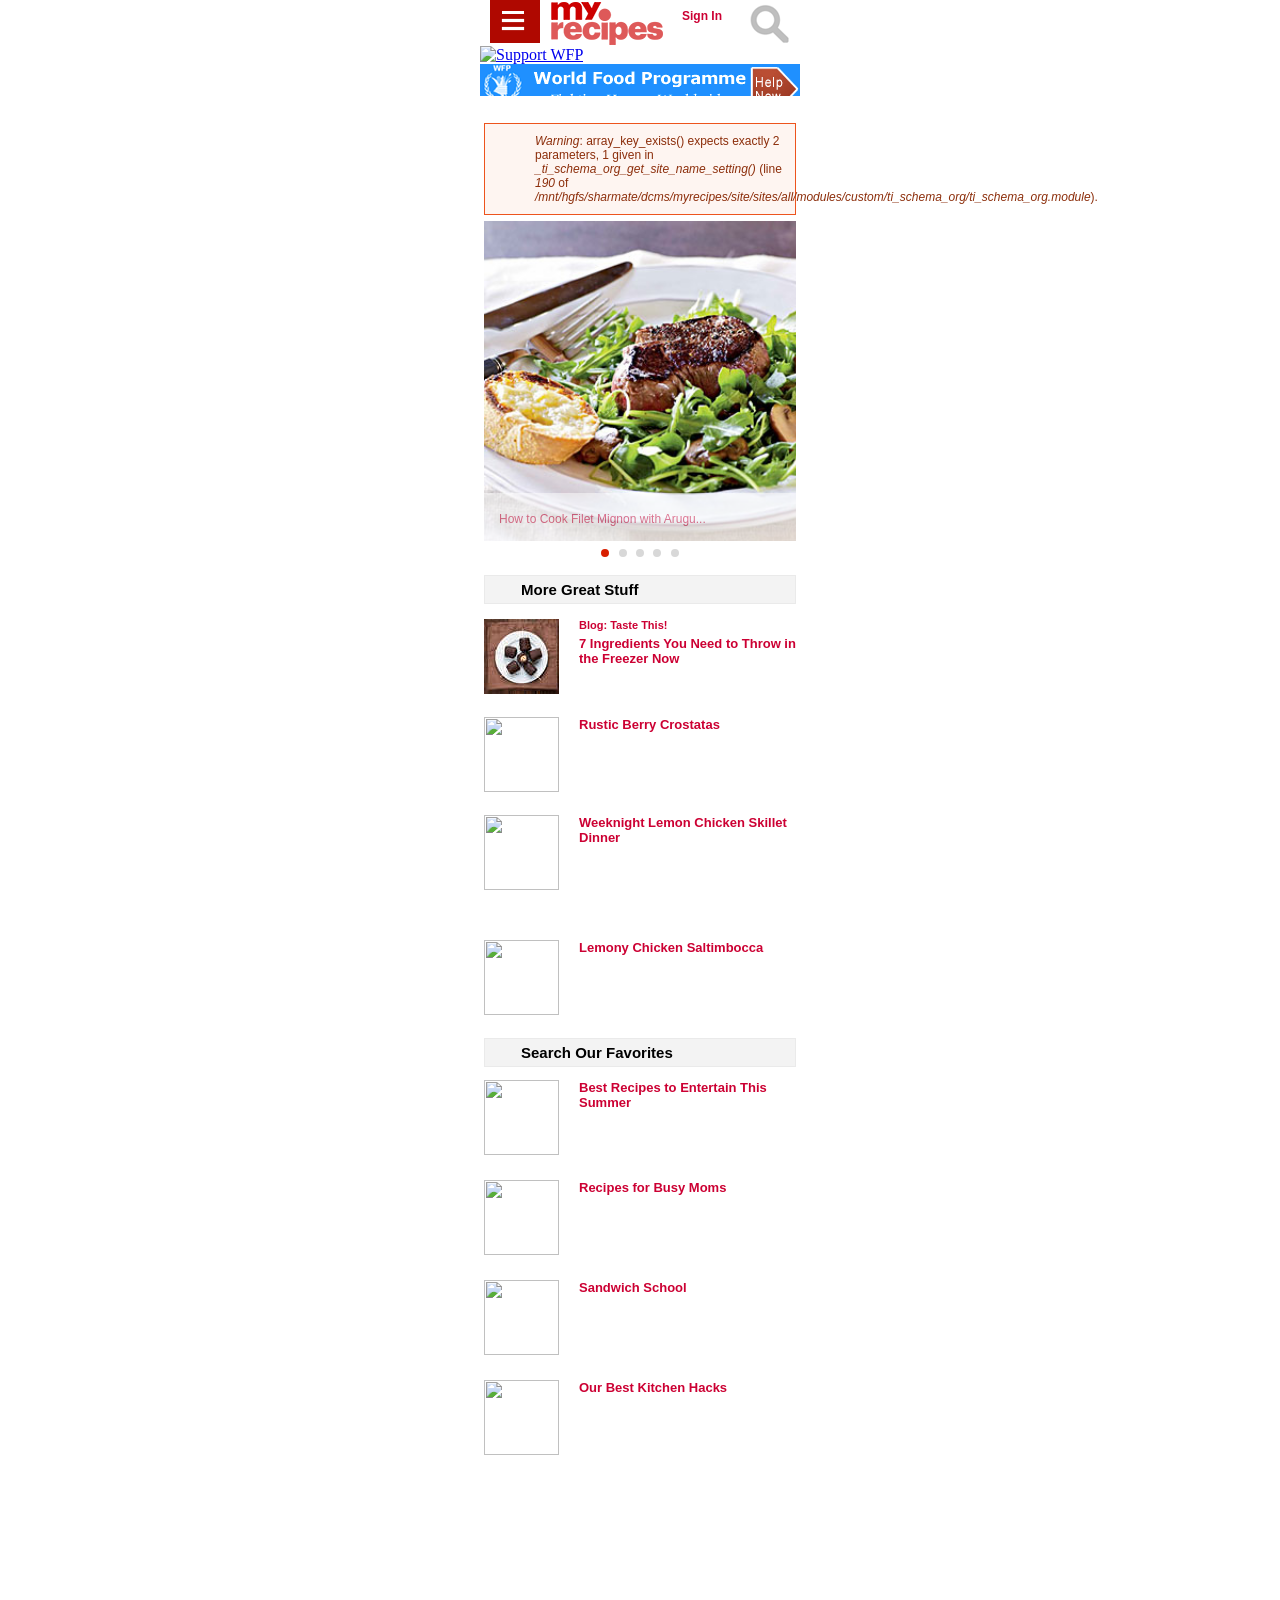
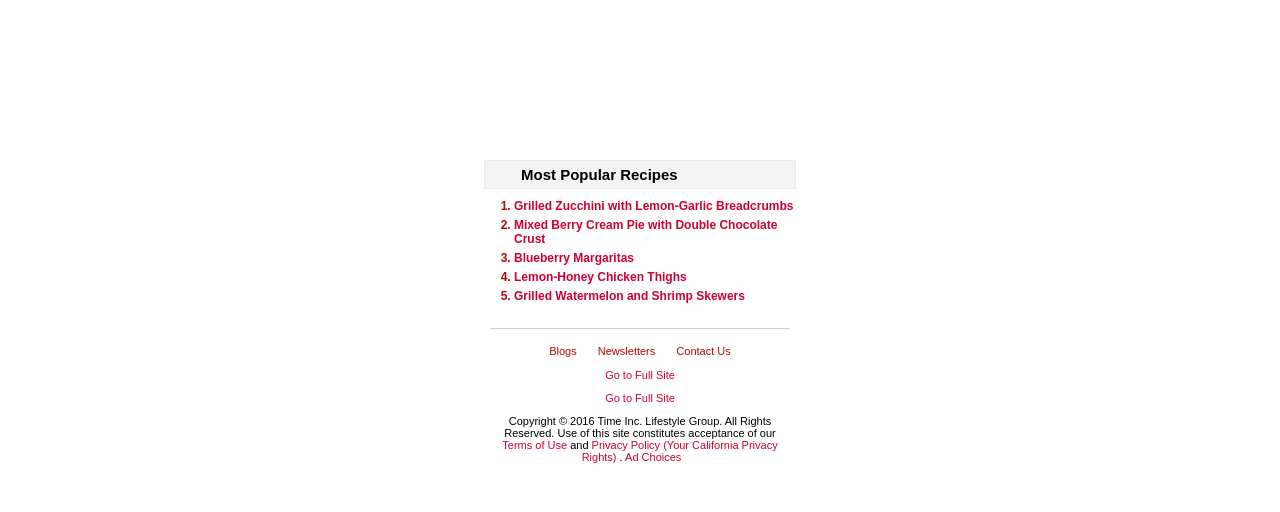
==== index.html @ ec37bfa7 "Index page" ====
<!DOCTYPE html>
<!-- saved from url=(0029)http://www.myrecipes.local/m/ -->
<html lang="en" dir="ltr" class="js"><!--html.tpl.php--><head><meta http-equiv="Content-Type" content="text/html; charset=UTF-8"><script src="./demo_files/quant.js" async="" type="text/javascript"></script><script type="text/javascript" async="" charset="utf-8" src="./demo_files/fbevents.js" id="utag_146"></script><script type="text/javascript" async="" src="./demo_files/init"></script><script src="./demo_files/osd.js"></script><script type="text/javascript" async="" charset="utf-8" src="http:" id="utag_133"></script><script type="text/javascript" async="" charset="utf-8" src="./demo_files/saved_resource" id="utag_122"></script><script type="text/javascript" src="./demo_files/esf.js" data-client-id="OjQZeNDJkPqTatX"></script><script type="text/javascript" async="" charset="utf-8" src="./demo_files/moatcontent.js" id="utag_98"></script><script type="text/javascript" async="" charset="utf-8" src="./demo_files/collect.js" id="utag_63"></script><script src="./demo_files/cygnus" type="text/javascript"></script><script type="text/javascript" async="" src="./demo_files/pql"></script>
  <!--[if IE]><meta http-equiv="X-UA-Compatible" content="IE=edge,chrome=1" />
<![endif]-->
<link rel="shortcut icon" href="http://www.myrecipes.local/m/sites/all/themes/myrecipes_mobile/favicon.ico" type="image/vnd.microsoft.icon">
<meta name="render_time" content="2016-09-23 02:50:11">
<meta name="viewport" content="width=device-width, initial-scale=1.0, maximum-scale=1.0, user-scalable=0">
<meta name="description" content="Easily find recipes for quick dinners, party foods, healthy recipes, and more. All from the experts at Cooking Light, Southern Living,...">
<meta name="twitter:title" content="MyRecipes.com - Recipes, Dinner Ideas and Menus">
<meta name="twitter:description" content="Easily find recipes for quick dinners, party foods, healthy recipes, and more. All from the experts at Cooking Light, Southern Living,.">
<link rel="canonical" href="http://www.myrecipes.local/">
<meta property="fb:app_id" content="182096525173207">
<meta property="og:site_name" content="MyRecipes.com">
<meta property="og:type" content="website">
<meta property="og:url" content="http://www.myrecipes.local/m/">
<meta property="og:title" content="| MyRecipes.com">
<meta property="og:image" content="http://www.myrecipes.local/m/sites/default/files/styles/420x420/public/image/recipes/ck/09/01/filet-mignon-ck-1867552-x.jpg?itok=XyZ7TH_G">
  <title>MyRecipes.com - Recipes, Dinner Ideas and Menus</title>
  <link type="text/css" rel="stylesheet" href="./demo_files/css__3sUS_HZPQJdQytZAQiUh9eRIk-bVfZ-bwQYyqrNRlx8__23m9trTWvOeRLgRx3INyjoNpA1BYdq6JXvZZlNHl-_A__ZyyPs73VqSNiWXzeN2A3ffos5Lk--BqvATJJX8FYBfg.css" media="all">
<link type="text/css" rel="stylesheet" href="./demo_files/css__xbwuIWf4J5LAe3mgJJsY7V8MF8fbkYPrxpSwHnV7fGQ__C2NGkj_HkIuf8OXlh2F1GA1nPypIOMevuzp6FwWYDLU__ZyyPs73VqSNiWXzeN2A3ffos5Lk--BqvATJJX8FYBfg.css" media="all">
<link type="text/css" rel="stylesheet" href="./demo_files/css__OS4GatDBpIzFeJhtFBQw9Ji9j1HAl56tehuJfoYpW9k__bDZRBqYQd0z1j1ilBp0VzG2SqGZi6lB7JwZs3fi1bPo__ZyyPs73VqSNiWXzeN2A3ffos5Lk--BqvATJJX8FYBfg.css" media="all">
<link type="text/css" rel="stylesheet" href="./demo_files/css__f8KwrNwsnI3mbl_iB7hOJ3wWu2c1U8De6rF-MrytBbM__AT51wQUKMRi8Oj-u-VWgSwhp1NYG3-m-kqNw6rVewS4__ZyyPs73VqSNiWXzeN2A3ffos5Lk--BqvATJJX8FYBfg.css" media="all">
  <script type="text/javascript" async="" src="./demo_files/c.js"></script><script type="text/javascript" async="" src="./demo_files/bid"></script><script src="./demo_files/utag.js" type="text/javascript" async=""></script><script async="" type="text/javascript" src="./demo_files/evidon.js"></script><script async="" src="./demo_files/beacon.js"></script><script async="" src="./demo_files/subsbk.js"></script><script async="" src="./demo_files/tii_bk-coretag.js"></script><script async="" type="text/javascript" src="./demo_files/gpt.js"></script><script type="text/javascript" src="./demo_files/gpt.js"></script><script type="text/javascript">
<!--//--><![CDATA[//><!--
var TGX_SITE_CONFIG = {gpt_sync_mode : "async", bluekai : false};
//--><!]]>
</script>
<script type="text/javascript" src="./demo_files/jquery.min.js"></script>
<script type="text/javascript" src="./demo_files/tia_tgx.js"></script>
<script type="text/javascript" src="./demo_files/jquery.once.js"></script>
<script type="text/javascript" src="./demo_files/drupal.js"></script>
<script type="text/javascript" async="async" src="./demo_files/sfp.js"></script>
<script type="text/javascript">
<!--//--><![CDATA[//><!--
var EDITORIAL_REAL_TIME_LOADING_ON  = false;
//--><!]]>
</script>
<script type="text/javascript">
<!--//--><![CDATA[//><!--
var _sf_startpt=(new Date()).getTime();
//--><!]]>
</script>
<script type="text/javascript" src="./demo_files/mobile.js"></script>
<script type="text/javascript" async="async" src="./demo_files/lazysizes.min.js"></script>
<script type="text/javascript">
<!--//--><![CDATA[//><!--
var adConfig = new TiiAdConfig("3475.mre_mob");adConfig.setCmSitename("cm.mre");adConfig.setRevSciTracking(true);var adzone = "home";
var adFactory = new TiiAdFactory(adConfig, "home");adFactory.setChannel("homepage");if (typeof isSearchCampaign == 'function') {
             if (isSearchCampaign()) {
               adConfig.setPopups(false);
             }
           }adFactory.setChannelPage();
//--><!]]>
</script><script type="text/javascript" async="" src="./demo_files/amzn_ads.js"></script><script type="text/javascript" async="" src="./demo_files/ls-myrecipes.js"></script>
<script type="text/javascript">
<!--//--><![CDATA[//><!--
jQuery.extend(Drupal.settings, {
    "basePath": "\/m\/",
    "pathPrefix": "",
    "ajaxPageState": {
        "theme": "myrecipes_mobile",
        "theme_token": "vBvnkAXTtthbxOhtTMjIFpZ2NEKJJ6RJkHRQwPYdkB8",
        "css": {
            "modules\/system\/system.base.css": 1,
            "modules\/system\/system.menus.css": 1,
            "modules\/system\/system.messages.css": 1,
            "modules\/system\/system.theme.css": 1,
            "sites\/all\/modules\/contrib\/ldap\/ldap_user\/ldap_user.css": 1,
            "sites\/all\/modules\/contrib\/date\/date_api\/date.css": 1,
            "sites\/all\/modules\/contrib\/date\/date_popup\/themes\/datepicker.1.7.css": 1,
            "modules\/field\/theme\/field.css": 1,
            "modules\/node\/node.css": 1,
            "sites\/all\/modules\/contrib\/picture\/picture_wysiwyg.css": 1,
            "modules\/search\/search.css": 1,
            "modules\/user\/user.css": 1,
            "sites\/all\/modules\/contrib\/views\/css\/views.css": 1,
            "sites\/all\/modules\/contrib\/ckeditor\/css\/ckeditor.css": 1,
            "sites\/all\/modules\/contrib\/colorbox\/styles\/default\/colorbox_style.css": 1,
            "sites\/all\/modules\/contrib\/ctools\/css\/ctools.css": 1,
            "sites\/all\/modules\/contrib\/ldap\/ldap_servers\/ldap_servers.admin.css": 1,
            "sites\/all\/modules\/contrib\/panels\/css\/panels.css": 1,
            "sites\/all\/modules\/contrib\/panels\/plugins\/layouts\/onecol\/onecol.css": 1,
            "sites\/all\/modules\/contrib\/purr_messages\/purrcss\/purr.css": 1,
            "sites\/all\/themes\/myrecipes_mobile\/css\/style.css": 1,
            "sites\/all\/themes\/myrecipes_mobile\/system.menus.css": 1,
            "sites\/all\/themes\/myrecipes_mobile\/system.theme.css": 1
        },
        "js": {
            "http:\/\/admin.brightcove.com\/js\/BrightcoveExperiences.js": 1,
            "sites\/all\/libraries\/colorbox\/jquery.colorbox-min.js": 1,
            "sites\/all\/modules\/contrib\/colorbox\/js\/colorbox.js": 1,
            "sites\/all\/modules\/contrib\/colorbox\/styles\/default\/colorbox_style.js": 1,
            "sites\/all\/modules\/contrib\/colorbox\/js\/colorbox_load.js": 1,
            "sites\/all\/modules\/contrib\/colorbox\/js\/colorbox_inline.js": 1,
            "sites\/all\/modules\/contrib\/panels\/js\/panels.js": 1,
            "sites\/all\/modules\/custom\/ti_lsg_mobile\/js\/mobile-detect.js": 1,
            "sites\/all\/modules\/custom\/layouts\/ti_lsg_mr_layouts_homepage\/js\/ti_lsg_mr_layouts_homepage.js": 1,
            "sites\/all\/themes\/myrecipes_mobile\/js\/swipeview.js": 1,
            "sites\/all\/modules\/custom\/external_integration_ti\/ti_udo\/js\/metadata.js": 1,
            "sites\/all\/modules\/custom\/ti_lsg_mr_social_tools\/js\/shared_count.js": 1,
            "sites\/all\/modules\/custom\/ti_lsg_mr_social_tools\/js\/onebot.js": 1,
            "sites\/all\/themes\/myrecipes_mobile\/js\/scripts.js": 1,
            "\/\/cdn.optimizely.com\/js\/116924810.js": 1,
            "sites\/all\/modules\/custom\/ti_lsg_mr_search\/js\/ti_lsg_mr_search.js": 1,
            "sites\/all\/modules\/custom\/ti_lsg_mr_ingredient_chef\/js\/ingredient-chef.js": 1,
            "sites\/all\/modules\/contrib\/picture\/picturefill2\/picturefill.min.js": 1,
            "sites\/all\/modules\/contrib\/picture\/picture.min.js": 1,
            "http:\/\/www.myrecipes.local\/m\/sites\/all\/modules\/custom\/ti_lsg_mr_sitecatalyst\/js\/ka-omniture.js": 1,
            "sites\/all\/modules\/contrib\/jquery_update\/replace\/jquery\/1.7\/jquery.min.js": 1,
            "\/\/tia.timeinc.net\/myrecipes\/tia_tgx.js ": 1,
            "misc\/jquery.once.js": 1,
            "misc\/drupal.js": 1,
            "\/\/native.sharethrough.com\/assets\/sfp.js": 1,
            "sites\/all\/themes\/myrecipes_mobile\/js\/mobile.js": 1,
            "sites\/all\/modules\/contrib\/picture\/lazysizes\/lazysizes.min.js": 1
        }
    },
    "colorbox": {
        "opacity": "0.85",
        "current": "{current} of {total}",
        "previous": "\u00ab Prev",
        "next": "Next \u00bb",
        "close": "Close",
        "maxWidth": "98%",
        "maxHeight": "98%",
        "fixed": true,
        "mobiledetect": true,
        "mobiledevicewidth": "480px"
    },
    "ti_lsg_mr_homepage": [
        {
            "field_hero_tout_desc": "\u003Cspan class=\u0022eyebrow\u0022\u003E\u003C\/span\u003E\n\u003Cspan class=\u0022headline\u0022\u003E\u003Ca href=\u0022\/m\/quick-and-easy\/dinner-tonight\/how-to-cook-filet-mignon-with-arugula-salad\u0022\u003EHow to Cook Filet Mignon with Arugu...\u003C\/a\u003E\u003C\/span\u003E\n",
            "field_hero_tout_image": "\u003Ca href=\u0022\/m\/quick-and-easy\/dinner-tonight\/how-to-cook-filet-mignon-with-arugula-salad\u0022\u003E\u003Cimg typeof=\u0022foaf:Image\u0022 itemprop=\u0022image\u0022 src=\u0022http:\/\/www.myrecipes.local\/m\/sites\/default\/files\/styles\/300x300\/public\/image\/recipes\/ck\/09\/01\/filet-mignon-ck-1867552-x.jpg?itok=X6ONloP7\u0022 width=\u0022300\u0022 height=\u0022300\u0022 \/\u003E\u003C\/a\u003E"
        },
        {
            "field_hero_tout_desc": "\u003Cspan class=\u0022eyebrow\u0022\u003E\u003C\/span\u003E\n\u003Cspan class=\u0022headline\u0022\u003E\u003Ca href=\u0022\/m\/course\/salad-recipes\/steak-salad-recipes\u0022\u003E35 Great Steak Salads\u003C\/a\u003E\u003C\/span\u003E\n",
            "field_hero_tout_image": "\u003Ca href=\u0022\/m\/course\/salad-recipes\/steak-salad-recipes\u0022\u003E\u003Cimg typeof=\u0022foaf:Image\u0022 itemprop=\u0022image\u0022 src=\u0022http:\/\/www.myrecipes.local\/m\/sites\/default\/files\/styles\/300x300\/public\/6045401_dtcoe8815.jpg?itok=VQAuIZ4c\u0022 width=\u0022300\u0022 height=\u0022300\u0022 alt=\u0022\u0022 \/\u003E\u003C\/a\u003E"
        },
        {
            "field_hero_tout_desc": "\u003Cspan class=\u0022eyebrow\u0022\u003E\u003C\/span\u003E\n\u003Cspan class=\u0022headline\u0022\u003E\u003Ca href=\u0022\/m\/summer-grilling\/sides\/grilled-veggies\u0022\u003EHearty Grilled Veggies\u003C\/a\u003E\u003C\/span\u003E\n",
            "field_hero_tout_image": "\u003Ca href=\u0022\/m\/summer-grilling\/sides\/grilled-veggies\u0022\u003E\u003Cimg typeof=\u0022foaf:Image\u0022 itemprop=\u0022image\u0022 src=\u0022http:\/\/www.myrecipes.local\/m\/sites\/default\/files\/styles\/300x300\/public\/image\/recipes\/ck\/12\/08\/miso-grilled-vegetables-mr-x.jpg?itok=zu-bmvtA\u0022 width=\u0022300\u0022 height=\u0022300\u0022 \/\u003E\u003C\/a\u003E"
        },
        {
            "field_hero_tout_desc": "\u003Cspan class=\u0022eyebrow\u0022\u003E\u003C\/span\u003E\n\u003Cspan class=\u0022headline\u0022\u003E\u003Ca href=\u0022\/m\/cooking-method\/grilled-recipes\/our-best-grilled-flank-steaks\u0022\u003EOur Best Grilled Flank Steaks...\u003C\/a\u003E\u003C\/span\u003E\n",
            "field_hero_tout_image": "\u003Ca href=\u0022\/m\/cooking-method\/grilled-recipes\/our-best-grilled-flank-steaks\u0022\u003E\u003Cimg typeof=\u0022foaf:Image\u0022 itemprop=\u0022image\u0022 src=\u0022http:\/\/www.myrecipes.local\/m\/sites\/default\/files\/styles\/300x300\/public\/image\/recipes\/ck\/11\/07\/spice-rubbed-flank-steak-fresh-salsa-ck-x.jpg?itok=onAfFBLU\u0022 width=\u0022300\u0022 height=\u0022300\u0022 \/\u003E\u003C\/a\u003E"
        },
        {
            "field_hero_tout_desc": "\u003Cspan class=\u0022eyebrow\u0022\u003E\u003C\/span\u003E\n\u003Cspan class=\u0022headline\u0022\u003E\u003Ca href=\u0022\/m\/course\/dessert-recipes\/crazy-gorgeous-strawberry-shortcake-recipes\u0022\u003ECrazy Gorgeous Strawberry Shortcake...\u003C\/a\u003E\u003C\/span\u003E\n",
            "field_hero_tout_image": "\u003Ca href=\u0022\/m\/course\/dessert-recipes\/crazy-gorgeous-strawberry-shortcake-recipes\u0022\u003E\u003Cimg typeof=\u0022foaf:Image\u0022 itemprop=\u0022image\u0022 src=\u0022http:\/\/www.myrecipes.local\/m\/sites\/default\/files\/styles\/300x300\/public\/image\/recipes\/su\/09\/05\/strawberrytcake-su-1891979-x.jpg?itok=RFpfmOJH\u0022 width=\u0022300\u0022 height=\u0022300\u0022 \/\u003E\u003C\/a\u003E"
        }
    ],
    "chartbeat": {
        "sections": "homepage"
    },
    "referral_tracking": {
        "globalreferrer": ""
    },
    "mobile_mrf_recipe_display_count": 10,
    "cozi_migration_enabled": 0
});
//--><!]]>
</script>
  <link type="text/css" rel="stylesheet" href="./demo_files/style.css" media="all">
  <link rel="manifest" href="http://www.myrecipes.local/manifest.json">
<script type="text/javascript" async="" src="./demo_files/ym.m4.js"></script><script src="./demo_files/pubads_impl_95.js" async=""></script><link rel="prefetch" href="http://tpc.googlesyndication.com/safeframe/1-0-4/html/container.html"><script type="text/javascript" src="./demo_files/rta.js" async=""></script><script type="text/javascript" async="" charset="utf-8" src="./demo_files/utag.123.js" id="utag_timeinc.myrecipes.com_123"></script><script type="text/javascript" async="" charset="utf-8" src="./demo_files/utag.63.js" id="utag_timeinc.myrecipes.com_63"></script><script type="text/javascript" async="" charset="utf-8" src="./demo_files/utag.57.js" id="utag_timeinc.myrecipes.com_57"></script><script type="text/javascript" async="" charset="utf-8" src="./demo_files/utag.98.js" id="utag_timeinc.myrecipes.com_98"></script><script type="text/javascript" async="" charset="utf-8" src="./demo_files/utag.108.js" id="utag_timeinc.myrecipes.com_108"></script><script type="text/javascript" async="" charset="utf-8" src="./demo_files/utag.122.js" id="utag_timeinc.myrecipes.com_122"></script><script type="text/javascript" async="" charset="utf-8" src="./demo_files/utag.133.js" id="utag_timeinc.myrecipes.com_133"></script><script type="text/javascript" async="" charset="utf-8" src="./demo_files/utag.144.js" id="utag_timeinc.myrecipes.com_144"></script><script type="text/javascript" async="" charset="utf-8" src="./demo_files/utag.146.js" id="utag_timeinc.myrecipes.com_146"></script><style>header{position:relative;width:312px}#bodyMainHeaderLogo{position:relative;top:2px;}#menu{position:relative;}#menu .menu,#menu2,#menu2.enabled{display:none!important;}#mobileNavicon{font-size:32px;text-rendering: geometricPrecision;background-color:#AF0800;color:#fff;padding:0 5px;}#mobileNavicon:hover{cursor:pointer;}#menu .menu,#menu2,#menu2.enabled{display:none!important;}#bodyMain #ad300x50{margin:0 auto 20px!important;}#bodyMain header .srch #searchbox{width:260px;}#menu .username{position:absolute;width:80px;right: -5px;z-index:10000;}#mobileNavicon,#bodyMain header .logo{display:inline-block;}#mobileNavicon{background-color:#af0800;color:#fff;font-size:32px;padding:18px 30px 25px 20px}#mobileNavicon:before{background:none repeat scroll 0 0 #fff;box-shadow:0 .25em 0 .1px #fff,0 .5em 0 .1px #fff;content:'';font-weight:bold;height:0.097em;left:12px;position:absolute;top:0.35em;width:.7em}#bodyMainHeaderLogo,#bodyMainHeaderLogo a{float:none;}#user_status .username,#user_status .signIn,#menu .signIn{display:none;}#bodyMainHeader .srch{margin-top:-25px;}#newMenuContainer{position:absolute;width:260px;z-index:1000;height:auto;top:55px;margin:0 auto;background-color:rgba(255, 255, 255, 0.95);}#newMenuContainer.hidden{display:none;}#newMenuItemsList{padding:5px;border:4px solid #f2f2f2;}#newMenuItemsList, #newMenuItemsList li{list-style-type:none;margin:0;padding:0}#newMenuItemsList li.newMenuItem{font-size:18px;font-weight:bold;border-top:1px solid #ccc;}#newMenuItemsList li.newMenuItem a{display:block;line-height:30px;padding:5px;color:#000;}#newMenuItemsList li.newMenuItem.myRecipeFile, #newMenuItemsList li.newMenuItem.shoppingList, #newMenuItemsList li.newMenuItem.writeReview, #newMenuItemsList li.newMenuItem.editZipStores, #newMenuItemsList li.newMenuItem.signOut{line-height:30px;padding:9px;}#newMenuItemsList li.newMenuItem:first-child{border-top:none;}#newMenuItemsList .newMenuItem.shadowElement.shoppingList{width:auto!important;}#newMenuItemsList li.newMenuItem:hover, #newMenuItemsList li.newMenuItem.selected{cursor:pointer;background-color:#999;color:#fff;}#newMenuItemsList li.newMenuItem.shadowElement.signOut{display:none;}#bodyMainHeader .arrow_box{position:absolute;width:275px;height:180px;background:#fff;border:1px solid #bbb;top:45px;z-index:1000;}#bodyMainHeader .arrow_box {position: absolute;background: #fff;border: 1px solid #bbb;}#bodyMainHeader .arrow_box:after, .arrow_box:before {bottom: 100%;left: 23px;border: solid transparent;content: ' ';height: 0;width: 0;position: absolute;pointer-events: none;}#bodyMainHeader  .arrow_box:after {border-color: rgba(255, 255, 255, 0);border-bottom-color: #fff;border-width: 15px;margin-left: -15px;}#bodyMainHeader  .arrow_box:before {border-color: rgba(187, 187, 187, 0);border-bottom-color: #bbb;border-width: 16px;margin-left: -16px;}#newMenuCookiedMessage{display:none;padding-top:25px;padding-left:20px;font-size:18px;}#newMenuCookiedMessage .header{margin-bottom:10px;font-weight:700;font-size:20px}#newMenuCookiedMessage .deck{margin-bottom:10px}#newMenuCookiedMessage .closeButton{display:block;width:120px;margin:20px auto 0;padding:10px;text-align:center;background-color:#d81f00;line-height:18px;color:#fff;text-transform:uppercase}#newMenuCookiedMessage .closeButton:hover{cursor:pointer}</style><style>#loginDialog{display:none;}#loginDialogBackground{position:fixed;display:none;background-color:black;width:100%;height:100%;left:0;top:0;opacity:0.6;z-index:9999;}#loginDialogBackground:hover{cursor:pointer;}#mrCoziSsoFailedCredsMsg{display:none;color: #cc0000;}#mrCoziSsoFormAjaxSpinner{display:none;width:128px;margin:0 auto;}#coziUserId{position: absolute;display:none;width: 80px;padding-left: 4px;top: 3px;right: 0;color: #af0800;z-index: 999999;}</style><style>#wmpBtns_COZI{clear: both;display: none;margin:0 0 30px 30px;text-align: center;}#wmpBtns_COZI a {display:block;width: 270px;background: none repeat scroll 0 0 #c00;border-radius: 5px;color: #fff;margin-bottom: 10px;padding: 3px 8px;text-decoration: none;text-transform: uppercase;}#wmpBtns_COZI .saving{background-color:#006400;}#wmpBtns_COZI .saved{background-color:#ccc;}#wmpBtns_COZI .saved:hover{cursor:default;}</style><style>#recipe_saveToShoppingListButton_mrCoziMobile {background-color:#ca1517;border-radius:5px;color:#fff;display:none;height:30px;line-height:30px;margin: 0 0 0 10px;text-align:center;width:50%;}#recipe_saveToShoppingListButton_mrCoziMobile:hover{cursor:pointer;}#recipe_saveToShoppingListButton_mrCoziMobile.saving{background-color:#006400;}#recipe_saveToShoppingListButton_mrCoziMobile.saved{background-color:#b8b8b8;}</style><script type="text/javascript" defer="" async="" src="./demo_files/initcb"></script><script type="text/javascript" async="" src="./demo_files/ortc-2.1.24.js"></script><script type="text/javascript" async="" src="./demo_files/swfobject.js"></script><script type="text/javascript" async="" src="./demo_files/blockadblock.js"></script><script type="text/javascript" async="" src="./demo_files/ws-4.4.37.js"></script></head>
<body class="html front not-logged-in no-sidebars page-homepage mobile-homepage" id="bodyMain">
  

<!-- THEME DEBUG -->
<!-- CALL: theme('metadata') -->
<!-- BEGIN OUTPUT from 'sites/all/modules/custom/external_integration_ti/ti_udo/templates/metadata.tpl.php' -->

<!-- Begin Metadata Object -->
  <script type="text/javascript">
    <!--//--><![CDATA[//><!--
    window.Ti = window.Ti || {};
    window.Ti.udo_metadata = {"channel":"myrecipes","site_theme":"v2","site_display_format":"mobile","page_name":"Home Page","site_section1":"home","template_type":"homepage"};
    window.Ti.udo_data_layer = ["article_teaser_type","author_name","author_type","available_app_ids","browse_refine_type","browse_refine_value","bundle_id","channel","click_id","content_access","content_id","content_package","content_package_id","content_package_section","country_code","currency_code","customer_country","customer_email","customer_first_name","customer_id","customer_state","customer_zip","display_date","event_name","food_convenience","food_cooking_method","food_courses","food_cuisine","food_dietary_considerations","food_excluded_ingredients","food_main_ingredients","food_season_occasion","franchise_name","franchise_year","franchise_list_view_type","franchise_pagination_value","franchise_sort_type","franchise_is_methodology","franchise_slide_number","friendly_url","grade_level","grocery_deals_category","grocery_deals_retailer","grocery_deals_search","grocery_deals_zip","has_continuous_service","has_donor","has_print_subscription","image_id","is_active_subscriber","is_agent_subscription","is_bill_me","is_giftee","is_renewable","health_journey","language_code","login_status","magazine_cover_title","magazine_feed","magazine_issue_date","markets","page_name","page_number","personality_name","primary_tag","publication_source","publish_date","rr_modules","search_keyword","search_results","secondary_renewal_offer","site_display_format","site_section1","site_section2","site_section3","site_section4","site_theme","slide_title","subscriber_expiration_date","subscriber_id","subscriber_type","subscription_status","tcm_conversion_microsite","tcm_conversion_page_flow","tag_keywords","tag_visibility","tcm_effort_key","tcm_form_error","tcm_keycode","tcm_newsletter_optin","tcm_mag_code","tcm_microsite","tcm_order_id","tcm_order_shipping_amount","tcm_order_subtotal","tcm_order_tax_amount","tcm_order_total","tcm_order_type","tcm_page_flow","tcm_payment_method","tcm_prefix","tcm_product_name","tcm_product_price","tcm_product_quantity","tcm_product_sku","tcm_product_sku_options","tcm_shipping_method","tcm_variation_id","team_name","template_type","ticker_symbol","tier_level","total_amount_due","treat_as_registered","user_actions","video_asset_id","video_franchise","video_name","video_player","video_player_type","video_segment","gallery_view","is_sponsored_page"];
    window.Ti.udo_map = [];
    //--><!]]>
  </script>
<!-- End Metadata Object -->

<!-- END OUTPUT from 'sites/all/modules/custom/external_integration_ti/ti_udo/templates/metadata.tpl.php' -->



<!-- THEME DEBUG -->
<!-- CALL: theme('tealium') -->
<!-- BEGIN OUTPUT from 'sites/all/modules/contrib/tealium/templates/tealium.tpl.php' -->
<!-- Begin Tealium Integration -->

  <script type="text/javascript">
    <!--//--><![CDATA[//><!--
    var utag_data = {"channel":"myrecipes","site_theme":"v2","site_display_format":"mobile","page_name":"Home Page","site_section1":"home","template_type":"homepage"};
    //--><!]]>
  </script>

  <script type="text/javascript">
    <!--//--><![CDATA[//><!--
    (function(a,b,c,d){
      a='//tags.tiqcdn.com/utag/timeinc/myrecipes.com/dev/utag.js';
      b=document;c='script';d=b.createElement(c);d.src=a;d.type='text/java'+c;d.async=true;
      a=b.getElementsByTagName(c)[0];a.parentNode.insertBefore(d,a);
    })();
    //--><!]]>
  </script>

  
<!-- End Tealium Integration -->

<!-- END OUTPUT from 'sites/all/modules/contrib/tealium/templates/tealium.tpl.php' -->

  <div class="skip-link">
    <a href="http://www.myrecipes.local/m/#main-content" class="element-invisible element-focusable">Skip to main content</a>
  </div>
  

<!-- THEME DEBUG -->
<!-- CALL: theme('page') -->
<!-- FILE NAME SUGGESTIONS:
   * page--front.tpl.php
   * page--homepage.tpl.php
   x page.tpl.php
-->
<!-- BEGIN OUTPUT from 'sites/all/themes/myrecipes_mobile/templates/page.tpl.php' -->
<!-- page.tpl.php -->
<div class="header-main-wrapper container-wrapper">
  <header class="header-main container" role="banner" id="bodyMainHeader">
    <div class="header-top" itemtype="http://schema.org/Organization"><a id="mobileNavicon"></a>
              <a class="branding__logo" href="http://www.myrecipes.local/m/" title="MyRecipes.com" itemprop="url" rel="home" id="logo">
          <div class="logo" id="bodyMainHeaderLogo">
            <img src="./demo_files/logo.png" alt="MyRecipes.com" itemprop="logo">
          </div>
          <span class="branding__title">MyRecipes.com</span>
        </a>
            

<!-- THEME DEBUG -->
<!-- CALL: theme('region') -->
<!-- FILE NAME SUGGESTIONS:
   * region--header.tpl.php
   x region.tpl.php
-->
<!-- BEGIN OUTPUT from 'modules/system/region.tpl.php' -->
  <div class="region region-header">
    

<!-- THEME DEBUG -->
<!-- CALL: theme('block') -->
<!-- FILE NAME SUGGESTIONS:
   * block--ti-lsg-mr-ads--mobile-320x50.tpl.php
   * block--ti-lsg-mr-ads--mobile-320x50.tpl.php
   * block--ti-lsg-mr-ads.tpl.php
   * block--header.tpl.php
   x block.tpl.php
-->
<!-- BEGIN OUTPUT from 'sites/all/themes/myrecipes_mobile/templates/block.tpl.php' -->

<aside id="block-ti-lsg-mr-ads-mobile-320x50" class="block-ti-lsg-mr-ads-mobile-320x50 block block-ti-lsg-mr-ads">
  <div class="block-inner">
              
    <div id="ad320x50"><script type="text/javascript">
 ad=adFactory.getMultiAd(new Array("300x50","320x50"));
 ad.setPosition("1");ad.write("ad320x50");
</script><div id="mre_1" data-google-query-id="CNDytfvypM8CFcSSjwod5GMJMw"><div id="google_ads_iframe_/8484/mre/home_0__container__" style="border: 0pt none;" ws-zone="312065.02"><iframe id="google_ads_iframe_/8484/mre/home_0" title="3rd party ad content" name="google_ads_iframe_/8484/mre/home_0" width="320" height="50" scrolling="no" marginwidth="0" marginheight="0" frameborder="0" src="javascript:&quot;&lt;html&gt;&lt;body style=&#39;background:transparent&#39;&gt;&lt;/body&gt;&lt;/html&gt;&quot;" style="border: 0px; vertical-align: bottom; height: 0px; width: 0px; display: none !important;" data-integralas-id="186c8eb2-27bf-6638-a11d-fbdbcb441341" class="ws-hidden" src="./demo_files/saved_resource.html"></iframe><iframe style="border-width: 0px; display: none; margin: 0px auto;" src="./demo_files/saved_resource(1).html" loaded="1"></iframe><div style="display: inline-block !important; margin: 0px auto; clear: both; position: relative; text-align: initial !important;" class="ws--slot ws--slot-1"><iframe style="border-width: 0px; margin: 0px auto; display: none; width: 0px; height: 0px;" scrolling="no" frameborder="no" src="./demo_files/saved_resource(2).html"></iframe><iframe style="border-width: 0px; margin: 0px auto; overflow: visible; width: 320px; height: 50px;" scrolling="no" frameborder="no" src="./demo_files/saved_resource(3).html"></iframe></div></div><iframe id="google_ads_iframe_/8484/mre/home_0__hidden__" title="" name="google_ads_iframe_/8484/mre/home_0__hidden__" width="0" height="0" scrolling="no" marginwidth="0" marginheight="0" frameborder="0" src="javascript:&quot;&lt;html&gt;&lt;body style=&#39;background:transparent&#39;&gt;&lt;/body&gt;&lt;/html&gt;&quot;" style="border: 0px; vertical-align: bottom; visibility: hidden; display: none;" src="./demo_files/saved_resource(4).html"></iframe></div><div id="mre_2" data-google-query-id="COb7ufvypM8CFQ0TjwodWJIOMw"><div id="google_ads_iframe_/8484/mre/home_1__container__" style="border: 0pt none;" ws-zone="312065.00"><iframe id="google_ads_iframe_/8484/mre/home_1" title="3rd party ad content" name="google_ads_iframe_/8484/mre/home_1" width="1" height="1" scrolling="no" marginwidth="0" marginheight="0" frameborder="0" src="javascript:&quot;&lt;html&gt;&lt;body style=&#39;background:transparent&#39;&gt;&lt;/body&gt;&lt;/html&gt;&quot;" style="border: 0px; vertical-align: bottom;" src="./demo_files/saved_resource(5).html"></iframe><iframe style="border-width: 0px; display: none; margin: 0px auto;" src="./demo_files/saved_resource(6).html" loaded="1"></iframe><div style="display:none;margin:0px auto;text-align:initial !important;clear:both;position:relative;" class="ws--slot ws--slot-1"><iframe style="border-width: 0px; margin: 0px auto; display: none; width: 0px; height: 0px;" scrolling="no" frameborder="no" src="./demo_files/saved_resource(7).html"></iframe></div></div><iframe id="google_ads_iframe_/8484/mre/home_1__hidden__" title="" name="google_ads_iframe_/8484/mre/home_1__hidden__" width="0" height="0" scrolling="no" marginwidth="0" marginheight="0" frameborder="0" src="javascript:&quot;&lt;html&gt;&lt;body style=&#39;background:transparent&#39;&gt;&lt;/body&gt;&lt;/html&gt;&quot;" style="border: 0px; vertical-align: bottom; visibility: hidden; display: none;" src="./demo_files/saved_resource(8).html"></iframe></div></div>  </div>
</aside>

<!-- END OUTPUT from 'sites/all/themes/myrecipes_mobile/templates/block.tpl.php' -->

  </div>

<!-- END OUTPUT from 'modules/system/region.tpl.php' -->

    </div>
    <div class="header-bottom">
            </div>
    <nav class="nav-main" role="navigation">
      

<!-- THEME DEBUG -->
<!-- CALL: theme('region') -->
<!-- FILE NAME SUGGESTIONS:
   * region--nav-main.tpl.php
   x region.tpl.php
-->
<!-- BEGIN OUTPUT from 'modules/system/region.tpl.php' -->
  <div class="region region-nav-main">
    

<!-- THEME DEBUG -->
<!-- CALL: theme('block') -->
<!-- FILE NAME SUGGESTIONS:
   * block--ti-lsg-mr-search--search-overlay.tpl.php
   * block--ti-lsg-mr-search--search-overlay.tpl.php
   * block--ti-lsg-mr-search.tpl.php
   * block--nav-main.tpl.php
   x block.tpl.php
-->
<!-- BEGIN OUTPUT from 'sites/all/themes/myrecipes_mobile/templates/block.tpl.php' -->

<aside id="block-ti-lsg-mr-search-search-overlay" class="block-ti-lsg-mr-search-search-overlay block block-ti-lsg-mr-search">
  <div class="block-inner">
              
    

<!-- THEME DEBUG -->
<!-- CALL: theme('search_overlay') -->
<!-- BEGIN OUTPUT from 'sites/all/modules/custom/ti_lsg_mr_search/templates/search-overlay.tpl.php' -->
<div class="search-icon">
   <img typeof="foaf:Image" src="./demo_files/icon-search.png" alt="Search" title="Search"></div>
<div id="site-searchbox-overlay" class="overlay-hidden">
  <div class="search-overlay-close"><img typeof="foaf:Image" src="./demo_files/search-close.png" alt="Close" title="Close"></div>
  <div class="sitewide-searchbox-form">
    <div class="search-form-overlay"><form action="http://www.myrecipes.local/m/" method="post" id="search-block-form" accept-charset="UTF-8"><div>

<!-- THEME DEBUG -->
<!-- CALL: theme('search_block_form') -->
<!-- BEGIN OUTPUT from 'modules/search/search-block-form.tpl.php' -->
<div class="container-inline">
      <h2 class="element-invisible">Search form</h2>
    <div class="form-item form-type-textfield form-item-search-block-form">
  <label class="element-invisible" for="edit-search-block-form--2">Search </label>
 <input title="Enter the terms you wish to search for." placeholder="Search 65,000+ recipes" id="edit-search-block-form" type="text" name="search_block_form" value="" size="15" maxlength="128" class="form-text">
</div>
<div class="form-actions form-wrapper" id="edit-actions"><input type="submit" id="edit-submit" name="op" value="Search" class="form-submit"></div><input type="hidden" name="form_build_id" value="form-HYWzAm16S_ml5dgdzT1FiT9c1LwQbEbrkM_YNBHhwWc">
<input type="hidden" name="form_id" value="search_block_form">
</div>

<!-- END OUTPUT from 'modules/search/search-block-form.tpl.php' -->

</div></form></div>
    <div class="search-links"><a href="http://www.myrecipes.local/m/nutrition-search" title="Nutrition Search">Nutrition Search</a></div>
    <div class="build-a-meal-overlay">
    <div class="head-title">

<!-- THEME DEBUG -->
<!-- CALL: theme('build_a_meal_headtitle') -->
<!-- BEGIN OUTPUT from 'sites/all/modules/custom/ti_lsg_mr_ingredient_chef/templates/build-a-meal-headtitle.tpl.php' -->
<div>
  <div class="ingredient-chef-graphic-text">
  <div class="ingredients-chef-header-graphic"><img typeof="foaf:Image" src="./demo_files/new_graphic.png" alt="Search" title="Search"></div>
  <div class="ingredients-chef-search-main-header">Build-A-Meal</div>
  </div>
  <div class="sub-main-head">(find recipes with ingredients you have on hand)</div>
  <div class="ingredients-chef-search-header">Start with your ingredients:</div>
</div>
<!-- END OUTPUT from 'sites/all/modules/custom/ti_lsg_mr_ingredient_chef/templates/build-a-meal-headtitle.tpl.php' -->

</div>
    <div class="build-a-meal-form">
      <div class="sponsor-logo" id="sponsor-logo"></div>
      <form id="ti_lsg_mr_ingredient_chef_form_overlay" action="http://www.myrecipes.local/m/" method="get" accept-charset="UTF-8"><div><div class="ingredients-fields-header"></div><div class="ingredients-fields-container"><div class="form-item form-type-textfield form-item-available-ingredient-00">
  <input placeholder="e.g. chicken" class="ingredients-input form-text hinted" id="edit-available-ingredient-10" type="text" name="available_ingredient_00" value="" size="25" maxlength="128" autocomplete="off">
</div>
<div class="plus form-wrapper" id="edit-plus1"></div><div class="form-item form-type-textfield form-item-available-ingredient-01">
  <input placeholder="e.g. rice" class="ingredients-input form-text hinted" id="edit-available-ingredient-11" type="text" name="available_ingredient_01" value="" size="25" maxlength="128" autocomplete="off">
</div>
<div class="plus form-wrapper" id="edit-plus2"></div><input class="ingredients-submit form-submit" type="submit" id="edit-submit--2" name="op" value="FIND RECIPES"></div><input type="hidden" name="form_build_id" value="form-QfGHSY_FYsbCocdHj7wrSnnOgi97HrpGqL10nmaTMEs">
<input type="hidden" name="form_id" value="ti_lsg_mr_ingredient_chef_form">
</div></form>    </div>
    </div>
  </div>
</div>

<!-- END OUTPUT from 'sites/all/modules/custom/ti_lsg_mr_search/templates/search-overlay.tpl.php' -->

  </div>
</aside>

<!-- END OUTPUT from 'sites/all/themes/myrecipes_mobile/templates/block.tpl.php' -->



<!-- THEME DEBUG -->
<!-- CALL: theme('block') -->
<!-- FILE NAME SUGGESTIONS:
   * block--ti-lsg-mr-core--mr-legacy-mobile-menu.tpl.php
   * block--ti-lsg-mr-core--mr-legacy-mobile-menu.tpl.php
   * block--ti-lsg-mr-core.tpl.php
   * block--nav-main.tpl.php
   x block.tpl.php
-->
<!-- BEGIN OUTPUT from 'sites/all/themes/myrecipes_mobile/templates/block.tpl.php' -->

<aside id="block-ti-lsg-mr-core-mr-legacy-mobile-menu" class="block-ti-lsg-mr-core-mr-legacy-mobile-menu block block-ti-lsg-mr-core">
  <div class="block-inner">
              
    

<!-- THEME DEBUG -->
<!-- CALL: theme('ti_lsg_mr_core_legacy_mobile_menu') -->
<!-- BEGIN OUTPUT from 'sites/all/modules/custom/ti_lsg_mr_core/templates/ti-lsg-mr-core-legacy-mobile-menu.tpl.php' -->
<div id="menu">
  <div class="menu"><a href="http://www.myrecipes.local/m/#">Menu</a><div class="subMenu">
      <div class="links"><a href="http://www.myrecipes.local/m/#">Shopping List</a><a href="http://www.myrecipes.local/m/#" id="myRecipeFileLink">My Recipe File</a><a href="http://www.myrecipes.local/m/#">Sign Out</a></div>
      <div class="share"><strong>Share</strong><a href="http://www.myrecipes.local/m/#" class="pinterest" target="_blank">Pinterest</a><a href="http://www.myrecipes.local/m/#" class="twitter" target="_blank">Twitter</a><a href="http://www.myrecipes.local/m/#" class="facebook" target="_blank">Facebook</a></div>
    <div class="callout"></div></div>
  </div>
  <div class="signIn"><a href="http://www.myrecipes.local/m/#">Sign In</a><div class="subMenu-signIn">
      <h4>Sign in to your MyRecipes account</h4>
      <p>Not a member yet? <a href="http://www.myrecipes.local/m/#">Join Now.</a></p>
      <form action="http://www.myrecipes.local/m/#" method="post" enctype="application/x-www-form-urlencoded">
        <ul>
          <li><label for="email">Email</label><input type="text" name="email" id="email" value=""></li>
          <li><label for="password">Password <span>(Must be at least 8 characters )</span></label><input type="password" name="password" id="password" value=""></li>
          <li class="forgotPassword"><a href="http://www.myrecipes.local/m/#">Forgot Password?</a></li>
          <li><input value="Sign In" type="submit"></li>
        </ul>
      </form>
      <h5>
        <div class="or"><span>or</span></div> Sign in using a social network
      </h5>
      <div style="background:pink; padding:20px;">Gigya widget with social buttons goes here</div>
    <div class="callout"></div></div>
  </div>
<div class="subOverlay"></div><div class="subOverlay2"></div><a href="http://www.myrecipes.local/m/my_recipe_file/" id="coziUserId" style="display: none;"><span class="greeting">Hi </span><span class="userName"></span></a><div id="user_status"><div class="signIn" style="display: block;"><a href="http://www.myrecipes.local/m/#" class="overlayToggleLink">Sign In</a></div><div id="loginDialog" class="subMenu-signIn"><h4>Sign in to your MyRecipes account</h4><p style="font-size:16px;">Not a member yet? <a class="joinNow" id="mrCoziMobileJoinNowLink" href="http://www.myrecipes.local/m/#" style="font-size:16px;">Join Now.</a></p><div class="errors"></div><div id="mrCoziSsoFailedCredsMsg" class="row"><p class="msg">Login failed. Please check your email address and password.</p></div><ul><li><label for="coziUsernameInput">Email</label><input type="text" name="coziUsernameInput" id="coziUsernameInput" value=""></li><li><label for="coziPasswordInput">Password <span>(Must be at least 8 characters)</span></label><input type="password" name="coziPasswordInput" id="coziPasswordInput" value=""></li><li class="forgotPassword"><a href="http://www.myrecipes.local/m/profile/forgot_password/">Forgot Password?</a></li><li><div id="mrCoziSsoFormAjaxSpinner"><img src="./demo_files/ajax-loader-horizontal-bars.gif"></div></li><li><input type="submit" value="Sign In" id="coziLogonButton"></li></ul><div class="callout"></div></div></div></div>
<nav id="menu2" class="enabled">
  <div class="links">
    <a href="http://www.myrecipes.com/m/recipe-finder/" onclick="omniCommunityTracker(&#39;ft-Recipes&#39;);" id="shadowElement_Recipes_ORIGINAL">Recipes</a>
    <a href="http://www.myrecipes.com/m/how-to/video/cooking-videos/" onclick="omniCommunityTracker(&#39;ft-Videos&#39;);" id="shadowElement_Videos_ORIGINAL">Videos</a>
    <a href="http://www.myrecipes.com/m/holidays/" onclick="omniCommunityTracker(&#39;ft-Seasonal&#39;);" id="shadowElement_Holidays_ORIGINAL">Holidays</a>
  </div>
</nav><!-- /#menu2 -->


<!-- END OUTPUT from 'sites/all/modules/custom/ti_lsg_mr_core/templates/ti-lsg-mr-core-legacy-mobile-menu.tpl.php' -->

  </div>
</aside>

<!-- END OUTPUT from 'sites/all/themes/myrecipes_mobile/templates/block.tpl.php' -->

  </div>

<!-- END OUTPUT from 'modules/system/region.tpl.php' -->

    </nav>
  <div id="newMenuContainer" class="hidden"><ul id="newMenuItemsList"><li id="shadowElement_Holidays" class="newMenuItem shadowElement"><a href="http://www.myrecipes.com/m/holidays/" onclick="omniCommunityTracker(&#39;ft-Seasonal&#39;);">Holidays</a></li><li id="shadowElement_Videos" class="newMenuItem shadowElement"><a href="http://www.myrecipes.com/m/how-to/video/cooking-videos/" onclick="omniCommunityTracker(&#39;ft-Videos&#39;);">Videos</a></li><li id="shadowElement_Recipes" class="newMenuItem shadowElement"><a href="http://www.myrecipes.com/m/recipe-finder/" onclick="omniCommunityTracker(&#39;ft-Recipes&#39;);">Recipes</a></li><li class="newMenuItem shadowElement myRecipeFile" id="myRecipeBoxMenuItem">My Recipe Box</li><li class="newMenuItem shadowElement shoppingList" id="shoppingListsMenuItem">Shopping List</li><li class="newMenuItem shadowElement OurMagazines"><a href="https://subscription.timeinc.com/storefront/link/1023793.html">Our Magazines</a></li><li class="newMenuItem shadowElement signOut" style="display: none;">Sign Out</li></ul></div></header>
</div>
<div class="page-wrapper container-wrapper  clearfix">
  <div class="page container">
            <div class="column-main" role="main">
                <div class="messages error">
<em class="placeholder">Warning</em>: array_key_exists() expects exactly 2 parameters, 1 given in <em class="placeholder">_ti_schema_org_get_site_name_setting()</em> (line <em class="placeholder">190</em> of <em class="placeholder">/mnt/hgfs/sharmate/dcms/myrecipes/site/sites/all/modules/custom/ti_schema_org/ti_schema_org.module</em>).</div>
      
            <div class="breadcrumb-wrapper container-wrapper">
        <div class="breadcrumb container">
          <div class="breadcrumb"><a href="http://www.myrecipes.local/m/quick-and-easy">Quick &amp; Easy</a> <a href="http://www.myrecipes.local/m/quick-and-easy/dinner-tonight">Dinner Tonight</a></div>        </div>
      </div>
      
      
      
      
      
      
      
      
      <article>
        <div id="main-content" class="main-content ">
        

<!-- THEME DEBUG -->
<!-- CALL: theme('region') -->
<!-- FILE NAME SUGGESTIONS:
   * region--content.tpl.php
   x region.tpl.php
-->
<!-- BEGIN OUTPUT from 'modules/system/region.tpl.php' -->
  <div class="region region-content">
    

<!-- THEME DEBUG -->
<!-- CALL: theme('block') -->
<!-- FILE NAME SUGGESTIONS:
   x block--system--main.tpl.php
   x block--system--main.tpl.php
   * block--system.tpl.php
   * block--content.tpl.php
   * block.tpl.php
-->
<!-- BEGIN OUTPUT from 'sites/all/themes/myrecipes_mobile/templates/block--system--main.tpl.php' -->

<div id="block-system-main" class="block-system-main block block-system">
  

<!-- THEME DEBUG -->
<!-- CALL: theme('panels_onecol') -->
<!-- BEGIN OUTPUT from 'sites/all/modules/contrib/panels/plugins/layouts/onecol/panels-onecol.tpl.php' -->
<div class="panel-display panel-1col clearfix">
  <div class="panel-panel panel-col">
    <div>

<!-- THEME DEBUG -->
<!-- CALL: theme('panels_pane') -->
<!-- FILE NAME SUGGESTIONS:
   * panels-pane--onecol--new-6e282d1f-e693-4aa6-8957-7f6b8267b0cb.tpl.php
   * panels-pane--block--ti-lsg-mr-homepage-homepage-mobile-feature-promo.tpl.php
   * panels-pane--block.tpl.php
   x panels-pane.tpl.php
-->
<!-- BEGIN OUTPUT from 'sites/all/modules/contrib/panels/templates/panels-pane.tpl.php' -->
<div class="panel-pane pane-block pane-ti-lsg-mr-homepage-homepage-mobile-feature-promo">
  
      
  
  <div class="pane-content">
    <div id="hero-slider"><div id="slides" style="overflow: hidden; position: relative;"><div id="swipeview-slider" style="position: relative; top: 0px; height: 100%; width: 100%; transform: translate(0px, 0px) translateZ(0px); transition-timing-function: ease-out; transition-duration: 0s;"><div id="swipeview-masterpage-0" data-page-index="4" data-upcoming-page-index="4" style="transform: translateZ(0px); position: absolute; top: 0px; height: 100%; width: 100%; left: -100%;"><div class="hero-tout-image-data"><div class="hero-tout-image"><a href="http://www.myrecipes.local/m/course/dessert-recipes/crazy-gorgeous-strawberry-shortcake-recipes"><img typeof="foaf:Image" itemprop="image" src="./demo_files/strawberrytcake-su-1891979-x.jpg" width="300" height="300"></a></div><div class="hero-tout-data"><span class="eyebrow"></span>
<span class="headline"><a href="http://www.myrecipes.local/m/course/dessert-recipes/crazy-gorgeous-strawberry-shortcake-recipes">Crazy Gorgeous Strawberry Shortcake...</a></span>
</div></div></div><div id="swipeview-masterpage-1" data-page-index="0" data-upcoming-page-index="0" class="swipeview-active" style="transform: translateZ(0px); position: absolute; top: 0px; height: 100%; width: 100%; left: 0%;"><div class="hero-tout-image-data"><div class="hero-tout-image"><a href="http://www.myrecipes.local/m/quick-and-easy/dinner-tonight/how-to-cook-filet-mignon-with-arugula-salad"><img typeof="foaf:Image" itemprop="image" src="./demo_files/filet-mignon-ck-1867552-x.jpg" width="300" height="300"></a></div><div class="hero-tout-data"><span class="eyebrow"></span>
<span class="headline"><a href="http://www.myrecipes.local/m/quick-and-easy/dinner-tonight/how-to-cook-filet-mignon-with-arugula-salad">How to Cook Filet Mignon with Arugu...</a></span>
</div></div></div><div id="swipeview-masterpage-2" data-page-index="1" data-upcoming-page-index="1" style="transform: translateZ(0px); position: absolute; top: 0px; height: 100%; width: 100%; left: 100%;"><div class="hero-tout-image-data"><div class="hero-tout-image"><a href="http://www.myrecipes.local/m/course/salad-recipes/steak-salad-recipes"><img typeof="foaf:Image" itemprop="image" src="./demo_files/6045401_dtcoe8815.jpg" width="300" height="300" alt=""></a></div><div class="hero-tout-data"><span class="eyebrow"></span>
<span class="headline"><a href="http://www.myrecipes.local/m/course/salad-recipes/steak-salad-recipes">35 Great Steak Salads</a></span>
</div></div></div></div></div><div class="item-list"><ul id="slides-navigation"><li class="first selected"><a href="http://www.myrecipes.local/m/%23"><span>0</span></a></li>
<li><a href="http://www.myrecipes.local/m/%23"><span>1</span></a></li>
<li><a href="http://www.myrecipes.local/m/%23"><span>2</span></a></li>
<li><a href="http://www.myrecipes.local/m/%23"><span>3</span></a></li>
<li class="last"><a href="http://www.myrecipes.local/m/%23"><span>4</span></a></li>
</ul></div></div>  </div>

  
  </div>

<!-- END OUTPUT from 'sites/all/modules/contrib/panels/templates/panels-pane.tpl.php' -->



<!-- THEME DEBUG -->
<!-- CALL: theme('panels_pane') -->
<!-- FILE NAME SUGGESTIONS:
   * panels-pane--onecol--field-blogs-header.tpl.php
   * panels-pane--onecol--new-06762dae-7dbb-4ffc-ad86-fef159e8edf4--field-blogs-header.tpl.php
   * panels-pane--onecol--new-06762dae-7dbb-4ffc-ad86-fef159e8edf4.tpl.php
   * panels-pane--entity-field--node:field-blogs-header.tpl.php
   * panels-pane--entity-field.tpl.php
   x panels-pane.tpl.php
-->
<!-- BEGIN OUTPUT from 'sites/all/modules/contrib/panels/templates/panels-pane.tpl.php' -->
<div class="panel-pane pane-entity-field pane-node-field-blogs-header">
  
      
  
  <div class="pane-content">
    

<!-- THEME DEBUG -->
<!-- CALL: theme('field') -->
<!-- FILE NAME SUGGESTIONS:
   * field--field-blogs-header--homepage.tpl.php
   * field--homepage.tpl.php
   * field--field-blogs-header.tpl.php
   * field--text-long.tpl.php
   x field--fences-div.tpl.php
   * field.tpl.php
-->
<!-- BEGIN OUTPUT from 'sites/all/modules/contrib/fences/templates/field--fences-div.tpl.php' -->

  <div class="field-blogs-header">
    <p>More Great Stuff</p>  </div>

<!-- END OUTPUT from 'sites/all/modules/contrib/fences/templates/field--fences-div.tpl.php' -->

  </div>

  
  </div>

<!-- END OUTPUT from 'sites/all/modules/contrib/panels/templates/panels-pane.tpl.php' -->



<!-- THEME DEBUG -->
<!-- CALL: theme('panels_pane') -->
<!-- FILE NAME SUGGESTIONS:
   * panels-pane--onecol--new-a3086ffc-1c36-4f96-b782-2a6e77f51a55.tpl.php
   * panels-pane--block--ti-lsg-mr-blog-tout-blog-tout-more-great-stuff.tpl.php
   * panels-pane--block.tpl.php
   x panels-pane.tpl.php
-->
<!-- BEGIN OUTPUT from 'sites/all/modules/contrib/panels/templates/panels-pane.tpl.php' -->
<div class="panel-pane pane-block pane-ti-lsg-mr-blog-tout-blog-tout-more-great-stuff">
  
      
  
  <div class="pane-content">
    

<!-- THEME DEBUG -->
<!-- CALL: theme('node') -->
<!-- FILE NAME SUGGESTIONS:
   x node--tout-default.tpl.php
   * node--blog-tout--tout-75x75.tpl.php
   * node--tout-75x75.tpl.php
   x node--tout-default.tpl.php
   * node--397839.tpl.php
   * node--blog-tout.tpl.php
   * node.tpl.php
-->
<!-- BEGIN OUTPUT from 'sites/all/themes/myrecipes_mobile/templates/node--tout-default.tpl.php' -->
<!-- node--tout-default.tpl.php -->
<aside class="node node-blog-tout node--blog_tout--tout_75x75 node--tout_75x75 node--tout" about="/m/node/397839" typeof="sioc:Item foaf:Document">
  <div class="content">

    
          <h4><p class="blog-tastethis">Blog: Taste This!</p><div class="tout-headline"><a href="http://youvegottotastethis.myrecipes.com/2016/08/06/7-ingredients-you-need-to-throw-in-the-freezer-now/" target="_blank" html="1">7 Ingredients You Need to Throw in the Freezer Now</a></div></h4>
            

<!-- THEME DEBUG -->
<!-- CALL: theme('field') -->
<!-- FILE NAME SUGGESTIONS:
   * field--field-image--blog-tout.tpl.php
   * field--blog-tout.tpl.php
   * field--field-image.tpl.php
   * field--image.tpl.php
   x field--fences-div.tpl.php
   * field.tpl.php
-->
<!-- BEGIN OUTPUT from 'sites/all/modules/contrib/fences/templates/field--fences-div.tpl.php' -->
  <h3 class="field-label">
    Blog Tout Image  </h3>

  <div class="field-image">
    <a href="http://youvegottotastethis.myrecipes.com/2016/08/06/7-ingredients-you-need-to-throw-in-the-freezer-now/" target="_blank"><img typeof="foaf:Image" src="./demo_files/gettyimages-5454389241.jpg" width="75" height="75" alt="7 Ingredients You Need to Throw in the Freezer Now"></a>  </div>

<!-- END OUTPUT from 'sites/all/modules/contrib/fences/templates/field--fences-div.tpl.php' -->


  </div>
</aside>

<!-- END OUTPUT from 'sites/all/themes/myrecipes_mobile/templates/node--tout-default.tpl.php' -->

  </div>

  
  </div>

<!-- END OUTPUT from 'sites/all/modules/contrib/panels/templates/panels-pane.tpl.php' -->



<!-- THEME DEBUG -->
<!-- CALL: theme('panels_pane') -->
<!-- FILE NAME SUGGESTIONS:
   * panels-pane--onecol--field-blog-touts.tpl.php
   * panels-pane--onecol--new-fcfb4de0-c322-4455-a2a8-00ff59904dfa--field-blog-touts.tpl.php
   * panels-pane--onecol--new-fcfb4de0-c322-4455-a2a8-00ff59904dfa.tpl.php
   * panels-pane--entity-field--node:field-blog-touts.tpl.php
   * panels-pane--entity-field.tpl.php
   x panels-pane.tpl.php
-->
<!-- BEGIN OUTPUT from 'sites/all/modules/contrib/panels/templates/panels-pane.tpl.php' -->
<div class="panel-pane pane-entity-field pane-node-field-blog-touts">
  
      
  
  <div class="pane-content">
    

<!-- THEME DEBUG -->
<!-- CALL: theme('field') -->
<!-- FILE NAME SUGGESTIONS:
   * field--field-blog-touts--homepage.tpl.php
   * field--homepage.tpl.php
   * field--field-blog-touts.tpl.php
   * field--entityreference.tpl.php
   * field--fences-div-multiple.tpl.php
   x field--fences-div.tpl.php
   * field.tpl.php
-->
<!-- BEGIN OUTPUT from 'sites/all/modules/contrib/fences/templates/field--fences-div.tpl.php' -->

  <div class="field-blog-touts">
    

<!-- THEME DEBUG -->
<!-- CALL: theme('node') -->
<!-- FILE NAME SUGGESTIONS:
   x node--tout-default.tpl.php
   * node--video--tout-75x75.tpl.php
   * node--tout-75x75.tpl.php
   x node--tout-default.tpl.php
   * node--396858.tpl.php
   * node--video.tpl.php
   * node.tpl.php
-->
<!-- BEGIN OUTPUT from 'sites/all/themes/myrecipes_mobile/templates/node--tout-default.tpl.php' -->
<!-- node--tout-default.tpl.php -->
<aside class="node node-video node--video--tout_75x75 node--tout_75x75 node--tout" about="/m/how-to/video/how-to-make-rustic-berry-crostatas" typeof="sioc:Item foaf:Document">
  <div class="content">

          <a href="http://www.myrecipes.local/m/how-to/video/how-to-make-rustic-berry-crostatas"><div class="tout-image">

<!-- THEME DEBUG -->
<!-- CALL: theme('field') -->
<!-- FILE NAME SUGGESTIONS:
   * field--field-tout-image--video.tpl.php
   * field--video.tpl.php
   * field--field-tout-image.tpl.php
   * field--entityreference.tpl.php
   x field--fences-div.tpl.php
   * field.tpl.php
-->
<!-- BEGIN OUTPUT from 'sites/all/modules/contrib/fences/templates/field--fences-div.tpl.php' -->

  <div class="field-tout-image">
    

<!-- THEME DEBUG -->
<!-- CALL: theme('node') -->
<!-- FILE NAME SUGGESTIONS:
   * node--image--image-thumb.tpl.php
   * node--image--image-thumb.tpl.php
   x node--image-default.tpl.php
   * node--26466.tpl.php
   * node--image.tpl.php
   * node.tpl.php
-->
<!-- BEGIN OUTPUT from 'sites/all/themes/myrecipes_mobile/templates/node--image-default.tpl.php' -->
<!-- node--image--default.tpl.php -->
<div class="tout-image-thumb">
    

<!-- THEME DEBUG -->
<!-- CALL: theme('field') -->
<!-- FILE NAME SUGGESTIONS:
   * field--field-image--image.tpl.php
   * field--image.tpl.php
   * field--field-image.tpl.php
   * field--image.tpl.php
   x field--fences-div.tpl.php
   * field.tpl.php
-->
<!-- BEGIN OUTPUT from 'sites/all/modules/contrib/fences/templates/field--fences-div.tpl.php' -->

  <div class="field-image">
    <picture>
<!--[if IE 9]><video style="display: none;"><![endif]-->
<source data-srcset="http://www.myrecipes.local/m/sites/default/files/styles/75x75/public/image/recipes/ct/05/07/berry-crostata-ct-1585407-x.jpg?itok=Q2DWU-SQ&amp;timestamp=1409790316 1x" media="(min-width : 550px)" srcset="http://www.myrecipes.local/m/sites/default/files/styles/75x75/public/image/recipes/ct/05/07/berry-crostata-ct-1585407-x.jpg?itok=Q2DWU-SQ&amp;timestamp=1409790316 1x">
<source data-srcset="http://www.myrecipes.local/m/sites/default/files/styles/75x75/public/image/recipes/ct/05/07/berry-crostata-ct-1585407-x.jpg?itok=Q2DWU-SQ&amp;timestamp=1409790316 1x" media="(min-width: 0px)" srcset="http://www.myrecipes.local/m/sites/default/files/styles/75x75/public/image/recipes/ct/05/07/berry-crostata-ct-1585407-x.jpg?itok=Q2DWU-SQ&amp;timestamp=1409790316 1x">
<source data-srcset="http://www.myrecipes.local/m/sites/default/files/styles/75x75/public/image/recipes/ct/05/07/berry-crostata-ct-1585407-x.jpg?itok=Q2DWU-SQ&amp;timestamp=1409790316 1x" media="(min-width: 750px)" srcset="http://www.myrecipes.local/m/sites/default/files/styles/75x75/public/image/recipes/ct/05/07/berry-crostata-ct-1585407-x.jpg?itok=Q2DWU-SQ&amp;timestamp=1409790316 1x">
<source data-srcset="http://www.myrecipes.local/m/sites/default/files/styles/75x75/public/image/recipes/ct/05/07/berry-crostata-ct-1585407-x.jpg?itok=Q2DWU-SQ&amp;timestamp=1409790316 1x" media="(min-width: 992px)" srcset="http://www.myrecipes.local/m/sites/default/files/styles/75x75/public/image/recipes/ct/05/07/berry-crostata-ct-1585407-x.jpg?itok=Q2DWU-SQ&amp;timestamp=1409790316 1x">
<!--[if IE 9]></video><![endif]-->
<img class=" lazyloaded" src="[data-uri]" alt="" title="">
</picture>  </div>

<!-- END OUTPUT from 'sites/all/modules/contrib/fences/templates/field--fences-div.tpl.php' -->

              </div>

<!-- END OUTPUT from 'sites/all/themes/myrecipes_mobile/templates/node--image-default.tpl.php' -->

  </div>

<!-- END OUTPUT from 'sites/all/modules/contrib/fences/templates/field--fences-div.tpl.php' -->

</div></a>
    
          <h4><a href="http://www.myrecipes.local/m/how-to/video/how-to-make-rustic-berry-crostatas"><div class="tout-headline">

<!-- THEME DEBUG -->
<!-- CALL: theme('field') -->
<!-- FILE NAME SUGGESTIONS:
   * field--field-tout-headline--video.tpl.php
   * field--video.tpl.php
   * field--field-tout-headline.tpl.php
   * field--text-long.tpl.php
   x field--fences-div.tpl.php
   * field.tpl.php
-->
<!-- BEGIN OUTPUT from 'sites/all/modules/contrib/fences/templates/field--fences-div.tpl.php' -->

  <div class="field-tout-headline">
    <p>Rustic Berry Crostatas</p>  </div>

<!-- END OUTPUT from 'sites/all/modules/contrib/fences/templates/field--fences-div.tpl.php' -->

</div></a></h4>
            <div class="tout-deck">

<!-- THEME DEBUG -->
<!-- CALL: theme('field') -->
<!-- FILE NAME SUGGESTIONS:
   * field--field-deck--video.tpl.php
   * field--video.tpl.php
   * field--field-deck.tpl.php
   * field--text-long.tpl.php
   x field--fences-div.tpl.php
   * field.tpl.php
-->
<!-- BEGIN OUTPUT from 'sites/all/modules/contrib/fences/templates/field--fences-div.tpl.php' -->

  <div class="field-deck">
    <p>Grandmother's fried pies inspired these individual tarts, filled with fresh, in-season summer berries. We use store-bought pie crust to save time, but guests will never know the difference.</p><strong class="teaserLink"><a href="http://www.myrecipes.local/m/how-to/video/how-to-make-rustic-berry-crostatas" title="How to Make Rustic Berry Crostatas" class="more-link">Watch it <img src="./demo_files/icon-video.gif" class="iconVideo" alt="video"> »</a></strong>  </div>

<!-- END OUTPUT from 'sites/all/modules/contrib/fences/templates/field--fences-div.tpl.php' -->

</div>
  </div>
</aside>

<!-- END OUTPUT from 'sites/all/themes/myrecipes_mobile/templates/node--tout-default.tpl.php' -->

  </div>
  <div class="field-blog-touts">
    

<!-- THEME DEBUG -->
<!-- CALL: theme('node') -->
<!-- FILE NAME SUGGESTIONS:
   x node--tout-default.tpl.php
   * node--video--tout-75x75.tpl.php
   * node--tout-75x75.tpl.php
   x node--tout-default.tpl.php
   * node--371813.tpl.php
   * node--video.tpl.php
   * node.tpl.php
-->
<!-- BEGIN OUTPUT from 'sites/all/themes/myrecipes_mobile/templates/node--tout-default.tpl.php' -->
<!-- node--tout-default.tpl.php -->
<aside class="node node-video node--video--tout_75x75 node--tout_75x75 node--tout" about="/m/quick-and-easy/dinner-tonight/weeknight-lemon-chicken-skillet-dinner" typeof="sioc:Item foaf:Document">
  <div class="content">

          <a href="http://www.myrecipes.local/m/quick-and-easy/dinner-tonight/weeknight-lemon-chicken-skillet-dinner"><div class="tout-image">

<!-- THEME DEBUG -->
<!-- CALL: theme('field') -->
<!-- FILE NAME SUGGESTIONS:
   * field--field-tout-image--video.tpl.php
   * field--video.tpl.php
   * field--field-tout-image.tpl.php
   * field--entityreference.tpl.php
   x field--fences-div.tpl.php
   * field.tpl.php
-->
<!-- BEGIN OUTPUT from 'sites/all/modules/contrib/fences/templates/field--fences-div.tpl.php' -->

  <div class="field-tout-image">
    

<!-- THEME DEBUG -->
<!-- CALL: theme('node') -->
<!-- FILE NAME SUGGESTIONS:
   * node--image--image-thumb.tpl.php
   * node--image--image-thumb.tpl.php
   x node--image-default.tpl.php
   * node--361529.tpl.php
   * node--image.tpl.php
   * node.tpl.php
-->
<!-- BEGIN OUTPUT from 'sites/all/themes/myrecipes_mobile/templates/node--image-default.tpl.php' -->
<!-- node--image--default.tpl.php -->
<div class="tout-image-thumb">
    

<!-- THEME DEBUG -->
<!-- CALL: theme('field') -->
<!-- FILE NAME SUGGESTIONS:
   * field--field-image--image.tpl.php
   * field--image.tpl.php
   * field--field-image.tpl.php
   * field--image.tpl.php
   x field--fences-div.tpl.php
   * field.tpl.php
-->
<!-- BEGIN OUTPUT from 'sites/all/modules/contrib/fences/templates/field--fences-div.tpl.php' -->

  <div class="field-image">
    <picture>
<!--[if IE 9]><video style="display: none;"><![endif]-->
<source data-srcset="http://www.myrecipes.local/m/sites/default/files/styles/75x75/public/weeknight-lemon-chicken-skillet-dinner-ck.jpg?itok=n0zFKTrD&amp;timestamp=1418336977 1x" media="(min-width : 550px)" srcset="http://www.myrecipes.local/m/sites/default/files/styles/75x75/public/weeknight-lemon-chicken-skillet-dinner-ck.jpg?itok=n0zFKTrD&amp;timestamp=1418336977 1x">
<source data-srcset="http://www.myrecipes.local/m/sites/default/files/styles/75x75/public/weeknight-lemon-chicken-skillet-dinner-ck.jpg?itok=n0zFKTrD&amp;timestamp=1418336977 1x" media="(min-width: 0px)" srcset="http://www.myrecipes.local/m/sites/default/files/styles/75x75/public/weeknight-lemon-chicken-skillet-dinner-ck.jpg?itok=n0zFKTrD&amp;timestamp=1418336977 1x">
<source data-srcset="http://www.myrecipes.local/m/sites/default/files/styles/75x75/public/weeknight-lemon-chicken-skillet-dinner-ck.jpg?itok=n0zFKTrD&amp;timestamp=1418336977 1x" media="(min-width: 750px)" srcset="http://www.myrecipes.local/m/sites/default/files/styles/75x75/public/weeknight-lemon-chicken-skillet-dinner-ck.jpg?itok=n0zFKTrD&amp;timestamp=1418336977 1x">
<source data-srcset="http://www.myrecipes.local/m/sites/default/files/styles/75x75/public/weeknight-lemon-chicken-skillet-dinner-ck.jpg?itok=n0zFKTrD&amp;timestamp=1418336977 1x" media="(min-width: 992px)" srcset="http://www.myrecipes.local/m/sites/default/files/styles/75x75/public/weeknight-lemon-chicken-skillet-dinner-ck.jpg?itok=n0zFKTrD&amp;timestamp=1418336977 1x">
<!--[if IE 9]></video><![endif]-->
<img class=" lazyloaded" src="[data-uri]" alt="" title="">
</picture>  </div>

<!-- END OUTPUT from 'sites/all/modules/contrib/fences/templates/field--fences-div.tpl.php' -->

              </div>

<!-- END OUTPUT from 'sites/all/themes/myrecipes_mobile/templates/node--image-default.tpl.php' -->

  </div>

<!-- END OUTPUT from 'sites/all/modules/contrib/fences/templates/field--fences-div.tpl.php' -->

</div></a>
    
          <h4><a href="http://www.myrecipes.local/m/quick-and-easy/dinner-tonight/weeknight-lemon-chicken-skillet-dinner"><div class="tout-headline">

<!-- THEME DEBUG -->
<!-- CALL: theme('field') -->
<!-- FILE NAME SUGGESTIONS:
   * field--field-tout-headline--video.tpl.php
   * field--video.tpl.php
   * field--field-tout-headline.tpl.php
   * field--text-long.tpl.php
   x field--fences-div.tpl.php
   * field.tpl.php
-->
<!-- BEGIN OUTPUT from 'sites/all/modules/contrib/fences/templates/field--fences-div.tpl.php' -->

  <div class="field-tout-headline">
    <p>Weeknight Lemon Chicken Skillet Dinner</p>  </div>

<!-- END OUTPUT from 'sites/all/modules/contrib/fences/templates/field--fences-div.tpl.php' -->

</div></a></h4>
            <div class="tout-deck">

<!-- THEME DEBUG -->
<!-- CALL: theme('field') -->
<!-- FILE NAME SUGGESTIONS:
   * field--field-tout-deck--video.tpl.php
   * field--video.tpl.php
   * field--field-tout-deck.tpl.php
   * field--text-long.tpl.php
   x field--fences-div.tpl.php
   * field.tpl.php
-->
<!-- BEGIN OUTPUT from 'sites/all/modules/contrib/fences/templates/field--fences-div.tpl.php' -->

  <div class="field-tout-deck">
    <p>Learn how to make this easy, 30-minute lemon chicken dinner that doubles as an impressive dinner-party dish or quick-cooking weeknight meal.</p><strong class="teaserLink"><a href="http://www.myrecipes.local/m/quick-and-easy/dinner-tonight/weeknight-lemon-chicken-skillet-dinner" title="How to Make Weeknight Lemon Chicken Skillet Dinner" class="more-link">Watch it <img src="./demo_files/icon-video.gif" class="iconVideo" alt="video"> »</a></strong>  </div>

<!-- END OUTPUT from 'sites/all/modules/contrib/fences/templates/field--fences-div.tpl.php' -->

</div>
  </div>
</aside>

<!-- END OUTPUT from 'sites/all/themes/myrecipes_mobile/templates/node--tout-default.tpl.php' -->

  </div>
  <div class="field-blog-touts">
    <div id="ad312x78"><script type="text/javascript">ad = adFactory.getMultiAd(new Array("312x78", "1x5"));ad.setParam("strnativekey", "59jr9emDQLJJnx6sYA8SAEvd");ad.write("ad312x78");</script><div id="mre_3" data-google-query-id="CMD-ufvypM8CFUWJjwodL0EGqA"><div id="google_ads_iframe_/8484/mre/home_2__container__" style="border: 0pt none;" ws-zone="312065.03"><iframe id="google_ads_iframe_/8484/mre/home_2" title="3rd party ad content" name="google_ads_iframe_/8484/mre/home_2" width="1" height="5" scrolling="no" marginwidth="0" marginheight="0" frameborder="0" src="javascript:&quot;&lt;html&gt;&lt;body style=&#39;background:transparent&#39;&gt;&lt;/body&gt;&lt;/html&gt;&quot;" style="border: 0px; vertical-align: bottom; height: 0px; width: 0px;" data-integralas-id="e7024904-e4ca-3ad3-5d3f-bd70b511988f" src="./demo_files/saved_resource(9).html"></iframe><iframe style="border-width: 0px; display: none; margin: 0px auto;" src="./demo_files/saved_resource(10).html" loaded="1"></iframe><div style="display:none;margin:0px auto;text-align:initial !important;clear:both;position:relative;" class="ws--slot ws--slot-1"><iframe style="border-width: 0px; margin: 0px auto; display: none; width: 0px; height: 0px;" scrolling="no" frameborder="no" src="./demo_files/saved_resource(11).html"></iframe></div></div><iframe id="google_ads_iframe_/8484/mre/home_2__hidden__" title="" name="google_ads_iframe_/8484/mre/home_2__hidden__" width="0" height="0" scrolling="no" marginwidth="0" marginheight="0" frameborder="0" src="javascript:&quot;&lt;html&gt;&lt;body style=&#39;background:transparent&#39;&gt;&lt;/body&gt;&lt;/html&gt;&quot;" style="border: 0px; vertical-align: bottom; visibility: hidden; display: none;" src="./demo_files/saved_resource(12).html"></iframe></div></div>

<!-- THEME DEBUG -->
<!-- CALL: theme('node') -->
<!-- FILE NAME SUGGESTIONS:
   x node--tout-default.tpl.php
   * node--video--tout-75x75.tpl.php
   * node--tout-75x75.tpl.php
   x node--tout-default.tpl.php
   * node--342468.tpl.php
   * node--video.tpl.php
   * node.tpl.php
-->
<!-- BEGIN OUTPUT from 'sites/all/themes/myrecipes_mobile/templates/node--tout-default.tpl.php' -->
<!-- node--tout-default.tpl.php -->
<aside class="node node-video node--video--tout_75x75 node--tout_75x75 node--tout" about="/m/how-to/video/how-to-make-lemony-chicken-saltimbocca" typeof="sioc:Item foaf:Document">
  <div class="content">

          <a href="http://www.myrecipes.local/m/how-to/video/how-to-make-lemony-chicken-saltimbocca"><div class="tout-image">

<!-- THEME DEBUG -->
<!-- CALL: theme('field') -->
<!-- FILE NAME SUGGESTIONS:
   * field--field-tout-image--video.tpl.php
   * field--video.tpl.php
   * field--field-tout-image.tpl.php
   * field--entityreference.tpl.php
   x field--fences-div.tpl.php
   * field.tpl.php
-->
<!-- BEGIN OUTPUT from 'sites/all/modules/contrib/fences/templates/field--fences-div.tpl.php' -->

  <div class="field-tout-image">
    

<!-- THEME DEBUG -->
<!-- CALL: theme('node') -->
<!-- FILE NAME SUGGESTIONS:
   * node--image--image-thumb.tpl.php
   * node--image--image-thumb.tpl.php
   x node--image-default.tpl.php
   * node--83727.tpl.php
   * node--image.tpl.php
   * node.tpl.php
-->
<!-- BEGIN OUTPUT from 'sites/all/themes/myrecipes_mobile/templates/node--image-default.tpl.php' -->
<!-- node--image--default.tpl.php -->
<div class="tout-image-thumb">
    

<!-- THEME DEBUG -->
<!-- CALL: theme('field') -->
<!-- FILE NAME SUGGESTIONS:
   * field--field-image--image.tpl.php
   * field--image.tpl.php
   * field--field-image.tpl.php
   * field--image.tpl.php
   x field--fences-div.tpl.php
   * field.tpl.php
-->
<!-- BEGIN OUTPUT from 'sites/all/modules/contrib/fences/templates/field--fences-div.tpl.php' -->

  <div class="field-image">
    <picture>
<!--[if IE 9]><video style="display: none;"><![endif]-->
<source data-srcset="http://www.myrecipes.local/m/sites/default/files/styles/75x75/public/lemony-chicken-saltimbocca-ck.jpg?itok=6MJYd3UO&amp;timestamp=1430431810 1x" media="(min-width : 550px)" srcset="http://www.myrecipes.local/m/sites/default/files/styles/75x75/public/lemony-chicken-saltimbocca-ck.jpg?itok=6MJYd3UO&amp;timestamp=1430431810 1x">
<source data-srcset="http://www.myrecipes.local/m/sites/default/files/styles/75x75/public/lemony-chicken-saltimbocca-ck.jpg?itok=6MJYd3UO&amp;timestamp=1430431810 1x" media="(min-width: 0px)" srcset="http://www.myrecipes.local/m/sites/default/files/styles/75x75/public/lemony-chicken-saltimbocca-ck.jpg?itok=6MJYd3UO&amp;timestamp=1430431810 1x">
<source data-srcset="http://www.myrecipes.local/m/sites/default/files/styles/75x75/public/lemony-chicken-saltimbocca-ck.jpg?itok=6MJYd3UO&amp;timestamp=1430431810 1x" media="(min-width: 750px)" srcset="http://www.myrecipes.local/m/sites/default/files/styles/75x75/public/lemony-chicken-saltimbocca-ck.jpg?itok=6MJYd3UO&amp;timestamp=1430431810 1x">
<source data-srcset="http://www.myrecipes.local/m/sites/default/files/styles/75x75/public/lemony-chicken-saltimbocca-ck.jpg?itok=6MJYd3UO&amp;timestamp=1430431810 1x" media="(min-width: 992px)" srcset="http://www.myrecipes.local/m/sites/default/files/styles/75x75/public/lemony-chicken-saltimbocca-ck.jpg?itok=6MJYd3UO&amp;timestamp=1430431810 1x">
<!--[if IE 9]></video><![endif]-->
<img class=" lazyloaded" src="[data-uri]" alt="" title="">
</picture>  </div>

<!-- END OUTPUT from 'sites/all/modules/contrib/fences/templates/field--fences-div.tpl.php' -->

              </div>

<!-- END OUTPUT from 'sites/all/themes/myrecipes_mobile/templates/node--image-default.tpl.php' -->

  </div>

<!-- END OUTPUT from 'sites/all/modules/contrib/fences/templates/field--fences-div.tpl.php' -->

</div></a>
    
          <h4><a href="http://www.myrecipes.local/m/how-to/video/how-to-make-lemony-chicken-saltimbocca"><div class="tout-headline">

<!-- THEME DEBUG -->
<!-- CALL: theme('field') -->
<!-- FILE NAME SUGGESTIONS:
   * field--field-tout-headline--video.tpl.php
   * field--video.tpl.php
   * field--field-tout-headline.tpl.php
   * field--text-long.tpl.php
   x field--fences-div.tpl.php
   * field.tpl.php
-->
<!-- BEGIN OUTPUT from 'sites/all/modules/contrib/fences/templates/field--fences-div.tpl.php' -->

  <div class="field-tout-headline">
    <p>Lemony Chicken Saltimbocca</p>  </div>

<!-- END OUTPUT from 'sites/all/modules/contrib/fences/templates/field--fences-div.tpl.php' -->

</div></a></h4>
            <div class="tout-deck">

<!-- THEME DEBUG -->
<!-- CALL: theme('field') -->
<!-- FILE NAME SUGGESTIONS:
   * field--field-deck--video.tpl.php
   * field--video.tpl.php
   * field--field-deck.tpl.php
   * field--text-long.tpl.php
   x field--fences-div.tpl.php
   * field.tpl.php
-->
<!-- BEGIN OUTPUT from 'sites/all/modules/contrib/fences/templates/field--fences-div.tpl.php' -->

  <div class="field-deck">
    <p>This easy Italian-inspired, company-worthy dish comes together in just 20 minutes.</p><strong class="teaserLink"><a href="http://www.myrecipes.local/m/how-to/video/how-to-make-lemony-chicken-saltimbocca" title="How to Make Lemony Chicken Saltimbocca" class="more-link">Watch it <img src="./demo_files/icon-video.gif" class="iconVideo" alt="video"> »</a></strong>  </div>

<!-- END OUTPUT from 'sites/all/modules/contrib/fences/templates/field--fences-div.tpl.php' -->

</div>
  </div>
</aside>

<!-- END OUTPUT from 'sites/all/themes/myrecipes_mobile/templates/node--tout-default.tpl.php' -->

  </div>

<!-- END OUTPUT from 'sites/all/modules/contrib/fences/templates/field--fences-div.tpl.php' -->

  </div>

  
  </div>

<!-- END OUTPUT from 'sites/all/modules/contrib/panels/templates/panels-pane.tpl.php' -->



<!-- THEME DEBUG -->
<!-- CALL: theme('panels_pane') -->
<!-- FILE NAME SUGGESTIONS:
   * panels-pane--onecol--new-0647a98e-885a-4c06-9b88-be0091ba0513.tpl.php
   * panels-pane--block--ti-lsg-mr-core-yieldmo-content.tpl.php
   * panels-pane--block.tpl.php
   x panels-pane.tpl.php
-->
<!-- BEGIN OUTPUT from 'sites/all/modules/contrib/panels/templates/panels-pane.tpl.php' -->
<div class="panel-pane pane-block pane-ti-lsg-mr-core-yieldmo-content">
  
      
  
  <div class="pane-content">
    <div id="ym_1094708117824191266" class="ym"></div><script type="text/javascript">(function(e,t){if(t._ym===void 0){t._ym="";var m=e.createElement("script");m.type="text/javascript",m.async=!0,m.src="//static.yieldmo.com/ym.m4.js",(e.getElementsByTagName("head")[0]||e.getElementsByTagName("body")[0]).appendChild(m)}else t._ym instanceof String||void 0===t._ym.chkPls||t._ym.chkPls()})(document,window);</script>  </div>

  
  </div>

<!-- END OUTPUT from 'sites/all/modules/contrib/panels/templates/panels-pane.tpl.php' -->



<!-- THEME DEBUG -->
<!-- CALL: theme('panels_pane') -->
<!-- FILE NAME SUGGESTIONS:
   * panels-pane--onecol--field-editorial-touts-header.tpl.php
   * panels-pane--onecol--new-3fa97963-7252-4810-912f-d27c3f46354d--field-editorial-touts-header.tpl.php
   * panels-pane--onecol--new-3fa97963-7252-4810-912f-d27c3f46354d.tpl.php
   * panels-pane--entity-field--node:field-editorial-touts-header.tpl.php
   * panels-pane--entity-field.tpl.php
   x panels-pane.tpl.php
-->
<!-- BEGIN OUTPUT from 'sites/all/modules/contrib/panels/templates/panels-pane.tpl.php' -->
<div class="panel-pane pane-entity-field pane-node-field-editorial-touts-header">
  
      
  
  <div class="pane-content">
    

<!-- THEME DEBUG -->
<!-- CALL: theme('field') -->
<!-- FILE NAME SUGGESTIONS:
   * field--field-editorial-touts-header--homepage.tpl.php
   * field--homepage.tpl.php
   * field--field-editorial-touts-header.tpl.php
   * field--text-long.tpl.php
   x field--fences-div.tpl.php
   * field.tpl.php
-->
<!-- BEGIN OUTPUT from 'sites/all/modules/contrib/fences/templates/field--fences-div.tpl.php' -->

  <div class="field-editorial-touts-header">
    <p>Search Our Favorites</p>  </div>

<!-- END OUTPUT from 'sites/all/modules/contrib/fences/templates/field--fences-div.tpl.php' -->

  </div>

  
  </div>

<!-- END OUTPUT from 'sites/all/modules/contrib/panels/templates/panels-pane.tpl.php' -->



<!-- THEME DEBUG -->
<!-- CALL: theme('panels_pane') -->
<!-- FILE NAME SUGGESTIONS:
   * panels-pane--onecol--field-editorial-touts.tpl.php
   * panels-pane--onecol--new-df95a1f7-9e0b-4479-b3a5-9d67b39d805e--field-editorial-touts.tpl.php
   * panels-pane--onecol--new-df95a1f7-9e0b-4479-b3a5-9d67b39d805e.tpl.php
   * panels-pane--entity-field--node:field-editorial-touts.tpl.php
   * panels-pane--entity-field.tpl.php
   x panels-pane.tpl.php
-->
<!-- BEGIN OUTPUT from 'sites/all/modules/contrib/panels/templates/panels-pane.tpl.php' -->
<div class="panel-pane pane-entity-field pane-node-field-editorial-touts">
  
      
  
  <div class="pane-content">
    

<!-- THEME DEBUG -->
<!-- CALL: theme('field') -->
<!-- FILE NAME SUGGESTIONS:
   * field--field-editorial-touts--homepage.tpl.php
   * field--homepage.tpl.php
   * field--field-editorial-touts.tpl.php
   * field--entityreference.tpl.php
   * field--fences-div-multiple.tpl.php
   x field--fences-div.tpl.php
   * field.tpl.php
-->
<!-- BEGIN OUTPUT from 'sites/all/modules/contrib/fences/templates/field--fences-div.tpl.php' -->

  <div class="field-editorial-touts">
    

<!-- THEME DEBUG -->
<!-- CALL: theme('node') -->
<!-- FILE NAME SUGGESTIONS:
   x node--tout-default.tpl.php
   * node--topic-page-child--tout-75x75.tpl.php
   * node--tout-75x75.tpl.php
   x node--tout-default.tpl.php
   * node--393036.tpl.php
   * node--topic-page-child.tpl.php
   * node.tpl.php
-->
<!-- BEGIN OUTPUT from 'sites/all/themes/myrecipes_mobile/templates/node--tout-default.tpl.php' -->
<!-- node--tout-default.tpl.php -->
<aside class="node node-topic-page-child node--topic_page_child--tout_75x75 node--tout_75x75 node--tout" about="/m/best-recipes-to-entertain-this-summer" typeof="sioc:Item foaf:Document">
  <div class="content">

          <a href="http://www.myrecipes.local/m/best-recipes-to-entertain-this-summer"><div class="tout-image">

<!-- THEME DEBUG -->
<!-- CALL: theme('field') -->
<!-- FILE NAME SUGGESTIONS:
   * field--field-tout-image--topic-page-child.tpl.php
   * field--topic-page-child.tpl.php
   * field--field-tout-image.tpl.php
   * field--entityreference.tpl.php
   x field--fences-div.tpl.php
   * field.tpl.php
-->
<!-- BEGIN OUTPUT from 'sites/all/modules/contrib/fences/templates/field--fences-div.tpl.php' -->

  <div class="field-tout-image">
    

<!-- THEME DEBUG -->
<!-- CALL: theme('node') -->
<!-- FILE NAME SUGGESTIONS:
   * node--image--image-thumb.tpl.php
   * node--image--image-thumb.tpl.php
   x node--image-default.tpl.php
   * node--387404.tpl.php
   * node--image.tpl.php
   * node.tpl.php
-->
<!-- BEGIN OUTPUT from 'sites/all/themes/myrecipes_mobile/templates/node--image-default.tpl.php' -->
<!-- node--image--default.tpl.php -->
<div class="tout-image-thumb">
    

<!-- THEME DEBUG -->
<!-- CALL: theme('field') -->
<!-- FILE NAME SUGGESTIONS:
   * field--field-image--image.tpl.php
   * field--image.tpl.php
   * field--field-image.tpl.php
   * field--image.tpl.php
   x field--fences-div.tpl.php
   * field.tpl.php
-->
<!-- BEGIN OUTPUT from 'sites/all/modules/contrib/fences/templates/field--fences-div.tpl.php' -->

  <div class="field-image">
    <picture>
<!--[if IE 9]><video style="display: none;"><![endif]-->
<source data-srcset="http://www.myrecipes.local/m/sites/default/files/styles/75x75/public/1606p135-tomato-salad-with-herbed-ricotta-and-balsamic-vinaigrette.jpg?itok=0h4eo29c&amp;timestamp=1461604535 1x" media="(min-width : 550px)" srcset="http://www.myrecipes.local/m/sites/default/files/styles/75x75/public/1606p135-tomato-salad-with-herbed-ricotta-and-balsamic-vinaigrette.jpg?itok=0h4eo29c&amp;timestamp=1461604535 1x">
<source data-srcset="http://www.myrecipes.local/m/sites/default/files/styles/75x75/public/1606p135-tomato-salad-with-herbed-ricotta-and-balsamic-vinaigrette.jpg?itok=0h4eo29c&amp;timestamp=1461604535 1x" media="(min-width: 0px)" srcset="http://www.myrecipes.local/m/sites/default/files/styles/75x75/public/1606p135-tomato-salad-with-herbed-ricotta-and-balsamic-vinaigrette.jpg?itok=0h4eo29c&amp;timestamp=1461604535 1x">
<source data-srcset="http://www.myrecipes.local/m/sites/default/files/styles/75x75/public/1606p135-tomato-salad-with-herbed-ricotta-and-balsamic-vinaigrette.jpg?itok=0h4eo29c&amp;timestamp=1461604535 1x" media="(min-width: 750px)" srcset="http://www.myrecipes.local/m/sites/default/files/styles/75x75/public/1606p135-tomato-salad-with-herbed-ricotta-and-balsamic-vinaigrette.jpg?itok=0h4eo29c&amp;timestamp=1461604535 1x">
<source data-srcset="http://www.myrecipes.local/m/sites/default/files/styles/75x75/public/1606p135-tomato-salad-with-herbed-ricotta-and-balsamic-vinaigrette.jpg?itok=0h4eo29c&amp;timestamp=1461604535 1x" media="(min-width: 992px)" srcset="http://www.myrecipes.local/m/sites/default/files/styles/75x75/public/1606p135-tomato-salad-with-herbed-ricotta-and-balsamic-vinaigrette.jpg?itok=0h4eo29c&amp;timestamp=1461604535 1x">
<!--[if IE 9]></video><![endif]-->
<img class=" lazyloaded" src="[data-uri]" alt="" title="">
</picture>  </div>

<!-- END OUTPUT from 'sites/all/modules/contrib/fences/templates/field--fences-div.tpl.php' -->

              </div>

<!-- END OUTPUT from 'sites/all/themes/myrecipes_mobile/templates/node--image-default.tpl.php' -->

  </div>

<!-- END OUTPUT from 'sites/all/modules/contrib/fences/templates/field--fences-div.tpl.php' -->

</div></a>
    
          <h4><a href="http://www.myrecipes.local/m/best-recipes-to-entertain-this-summer"><div class="tout-headline">

<!-- THEME DEBUG -->
<!-- CALL: theme('field') -->
<!-- FILE NAME SUGGESTIONS:
   * field--field-headline--topic-page-child.tpl.php
   * field--topic-page-child.tpl.php
   * field--field-headline.tpl.php
   * field--text-long.tpl.php
   x field--fences-div.tpl.php
   * field.tpl.php
-->
<!-- BEGIN OUTPUT from 'sites/all/modules/contrib/fences/templates/field--fences-div.tpl.php' -->

  <div class="field-headline">
    <p>Best Recipes to Entertain This Summer</p>  </div>

<!-- END OUTPUT from 'sites/all/modules/contrib/fences/templates/field--fences-div.tpl.php' -->

</div></a></h4>
            <div class="tout-deck">

<!-- THEME DEBUG -->
<!-- CALL: theme('field') -->
<!-- FILE NAME SUGGESTIONS:
   * field--field-deck--topic-page-child.tpl.php
   * field--topic-page-child.tpl.php
   * field--field-deck.tpl.php
   * field--text-long.tpl.php
   x field--fences-div.tpl.php
   * field.tpl.php
-->
<!-- BEGIN OUTPUT from 'sites/all/modules/contrib/fences/templates/field--fences-div.tpl.php' -->

  <div class="field-deck">
    <p>Take summer entertaining to the next level with these incredible dishes, drinks, and desserts that&nbsp;your guests are sure to&nbsp;swoon over. From creative&nbsp;salads that use seasonal ingredients, glasses of&nbsp;freshly-squeezed lemonade, or&nbsp;homemade popsicles, you can find just the recipe you're looking for to complete your summer spread.&nbsp;</p><strong class="teaserLink"><a href="http://www.myrecipes.local/m/best-recipes-to-entertain-this-summer" title="Best Recipes to Entertain This Summer" class="more-link">See All »</a></strong>  </div>

<!-- END OUTPUT from 'sites/all/modules/contrib/fences/templates/field--fences-div.tpl.php' -->

</div>
  </div>
</aside>

<!-- END OUTPUT from 'sites/all/themes/myrecipes_mobile/templates/node--tout-default.tpl.php' -->

  </div>
  <div class="field-editorial-touts">
    

<!-- THEME DEBUG -->
<!-- CALL: theme('node') -->
<!-- FILE NAME SUGGESTIONS:
   x node--tout-default.tpl.php
   * node--advertorial-page--tout-75x75.tpl.php
   * node--tout-75x75.tpl.php
   x node--tout-default.tpl.php
   * node--320442.tpl.php
   * node--advertorial-page.tpl.php
   * node.tpl.php
-->
<!-- BEGIN OUTPUT from 'sites/all/themes/myrecipes_mobile/templates/node--tout-default.tpl.php' -->
<!-- node--tout-default.tpl.php -->
<aside class="node node-advertorial-page node--advertorial_page--tout_75x75 node--tout_75x75 node--tout" about="/m/convenience/family-recipes/recipes-for-busy-moms" typeof="sioc:Item foaf:Document">
  <div class="content">

          <a href="http://www.myrecipes.local/m/convenience/family-recipes/recipes-for-busy-moms"><div class="tout-image">

<!-- THEME DEBUG -->
<!-- CALL: theme('field') -->
<!-- FILE NAME SUGGESTIONS:
   * field--field-tout-image--advertorial-page.tpl.php
   * field--advertorial-page.tpl.php
   * field--field-tout-image.tpl.php
   * field--entityreference.tpl.php
   x field--fences-div.tpl.php
   * field.tpl.php
-->
<!-- BEGIN OUTPUT from 'sites/all/modules/contrib/fences/templates/field--fences-div.tpl.php' -->

  <div class="field-tout-image">
    

<!-- THEME DEBUG -->
<!-- CALL: theme('node') -->
<!-- FILE NAME SUGGESTIONS:
   * node--image--image-thumb.tpl.php
   * node--image--image-thumb.tpl.php
   x node--image-default.tpl.php
   * node--102108.tpl.php
   * node--image.tpl.php
   * node.tpl.php
-->
<!-- BEGIN OUTPUT from 'sites/all/themes/myrecipes_mobile/templates/node--image-default.tpl.php' -->
<!-- node--image--default.tpl.php -->
<div class="tout-image-thumb">
    

<!-- THEME DEBUG -->
<!-- CALL: theme('field') -->
<!-- FILE NAME SUGGESTIONS:
   * field--field-image--image.tpl.php
   * field--image.tpl.php
   * field--field-image.tpl.php
   * field--image.tpl.php
   x field--fences-div.tpl.php
   * field.tpl.php
-->
<!-- BEGIN OUTPUT from 'sites/all/modules/contrib/fences/templates/field--fences-div.tpl.php' -->

  <div class="field-image">
    <picture>
<!--[if IE 9]><video style="display: none;"><![endif]-->
<source data-srcset="http://www.myrecipes.local/m/sites/default/files/styles/75x75/public/image/recipes/su/13/03/enchiladas-suizas-su-x.jpg?itok=90k9JsLV&amp;timestamp=1409790316 1x" media="(min-width : 550px)" srcset="http://www.myrecipes.local/m/sites/default/files/styles/75x75/public/image/recipes/su/13/03/enchiladas-suizas-su-x.jpg?itok=90k9JsLV&amp;timestamp=1409790316 1x">
<source data-srcset="http://www.myrecipes.local/m/sites/default/files/styles/75x75/public/image/recipes/su/13/03/enchiladas-suizas-su-x.jpg?itok=90k9JsLV&amp;timestamp=1409790316 1x" media="(min-width: 0px)" srcset="http://www.myrecipes.local/m/sites/default/files/styles/75x75/public/image/recipes/su/13/03/enchiladas-suizas-su-x.jpg?itok=90k9JsLV&amp;timestamp=1409790316 1x">
<source data-srcset="http://www.myrecipes.local/m/sites/default/files/styles/75x75/public/image/recipes/su/13/03/enchiladas-suizas-su-x.jpg?itok=90k9JsLV&amp;timestamp=1409790316 1x" media="(min-width: 750px)" srcset="http://www.myrecipes.local/m/sites/default/files/styles/75x75/public/image/recipes/su/13/03/enchiladas-suizas-su-x.jpg?itok=90k9JsLV&amp;timestamp=1409790316 1x">
<source data-srcset="http://www.myrecipes.local/m/sites/default/files/styles/75x75/public/image/recipes/su/13/03/enchiladas-suizas-su-x.jpg?itok=90k9JsLV&amp;timestamp=1409790316 1x" media="(min-width: 992px)" srcset="http://www.myrecipes.local/m/sites/default/files/styles/75x75/public/image/recipes/su/13/03/enchiladas-suizas-su-x.jpg?itok=90k9JsLV&amp;timestamp=1409790316 1x">
<!--[if IE 9]></video><![endif]-->
<img class=" lazyloaded" src="[data-uri]" alt="" title="">
</picture>  </div>

<!-- END OUTPUT from 'sites/all/modules/contrib/fences/templates/field--fences-div.tpl.php' -->

              </div>

<!-- END OUTPUT from 'sites/all/themes/myrecipes_mobile/templates/node--image-default.tpl.php' -->

  </div>

<!-- END OUTPUT from 'sites/all/modules/contrib/fences/templates/field--fences-div.tpl.php' -->

</div></a>
    
          <h4><a href="http://www.myrecipes.local/m/convenience/family-recipes/recipes-for-busy-moms"><div class="tout-headline">

<!-- THEME DEBUG -->
<!-- CALL: theme('field') -->
<!-- FILE NAME SUGGESTIONS:
   * field--field-tout-headline--advertorial-page.tpl.php
   * field--advertorial-page.tpl.php
   * field--field-tout-headline.tpl.php
   * field--text-long.tpl.php
   x field--fences-div.tpl.php
   * field.tpl.php
-->
<!-- BEGIN OUTPUT from 'sites/all/modules/contrib/fences/templates/field--fences-div.tpl.php' -->

  <div class="field-tout-headline">
    <p>Recipes for Busy Moms</p>  </div>

<!-- END OUTPUT from 'sites/all/modules/contrib/fences/templates/field--fences-div.tpl.php' -->

</div></a></h4>
            <div class="tout-deck">

<!-- THEME DEBUG -->
<!-- CALL: theme('field') -->
<!-- FILE NAME SUGGESTIONS:
   * field--field-deck--advertorial-page.tpl.php
   * field--advertorial-page.tpl.php
   * field--field-deck.tpl.php
   * field--text-long.tpl.php
   x field--fences-div.tpl.php
   * field.tpl.php
-->
<!-- BEGIN OUTPUT from 'sites/all/modules/contrib/fences/templates/field--fences-div.tpl.php' -->

  <div class="field-deck">
    <p>Take the stress out of meal planning with our quick weeknight meals, kid-friendly recipes, and easy family menus.</p><strong class="teaserLink"><a href="http://www.myrecipes.local/m/convenience/family-recipes/recipes-for-busy-moms" title="Recipes for Busy Moms" class="more-link">more</a></strong>  </div>

<!-- END OUTPUT from 'sites/all/modules/contrib/fences/templates/field--fences-div.tpl.php' -->

</div>
  </div>
</aside>

<!-- END OUTPUT from 'sites/all/themes/myrecipes_mobile/templates/node--tout-default.tpl.php' -->

  </div>
  <div class="field-editorial-touts">
    

<!-- THEME DEBUG -->
<!-- CALL: theme('node') -->
<!-- FILE NAME SUGGESTIONS:
   x node--tout-default.tpl.php
   * node--tout--tout-75x75.tpl.php
   * node--tout-75x75.tpl.php
   x node--tout-default.tpl.php
   * node--383585.tpl.php
   * node--tout.tpl.php
   * node.tpl.php
-->
<!-- BEGIN OUTPUT from 'sites/all/themes/myrecipes_mobile/templates/node--tout-default.tpl.php' -->
<!-- node--tout-default.tpl.php -->
<aside class="node node-tout node-promoted node--tout--tout_75x75 node--tout_75x75 node--tout" about="/m/node/383585" typeof="sioc:Item foaf:Document">
  <div class="content">

          <a href="http://www.myrecipes.com/how-to/video/sandwich-school"><div class="tout-image">

<!-- THEME DEBUG -->
<!-- CALL: theme('field') -->
<!-- FILE NAME SUGGESTIONS:
   * field--field-tout-image--tout.tpl.php
   * field--tout.tpl.php
   * field--field-tout-image.tpl.php
   * field--entityreference.tpl.php
   x field--fences-div.tpl.php
   * field.tpl.php
-->
<!-- BEGIN OUTPUT from 'sites/all/modules/contrib/fences/templates/field--fences-div.tpl.php' -->

  <div class="field-tout-image">
    

<!-- THEME DEBUG -->
<!-- CALL: theme('node') -->
<!-- FILE NAME SUGGESTIONS:
   * node--image--image-thumb.tpl.php
   * node--image--image-thumb.tpl.php
   x node--image-default.tpl.php
   * node--20271.tpl.php
   * node--image.tpl.php
   * node.tpl.php
-->
<!-- BEGIN OUTPUT from 'sites/all/themes/myrecipes_mobile/templates/node--image-default.tpl.php' -->
<!-- node--image--default.tpl.php -->
<div class="tout-image-thumb">
    

<!-- THEME DEBUG -->
<!-- CALL: theme('field') -->
<!-- FILE NAME SUGGESTIONS:
   * field--field-image--image.tpl.php
   * field--image.tpl.php
   * field--field-image.tpl.php
   * field--image.tpl.php
   x field--fences-div.tpl.php
   * field.tpl.php
-->
<!-- BEGIN OUTPUT from 'sites/all/modules/contrib/fences/templates/field--fences-div.tpl.php' -->

  <div class="field-image">
    <picture>
<!--[if IE 9]><video style="display: none;"><![endif]-->
<source data-srcset="http://www.myrecipes.local/m/sites/default/files/styles/75x75/public/image/how-to/sandwich-school/egg-salad-blt-x.jpg?itok=PgzXRiqg&amp;timestamp=1409790316 1x" media="(min-width : 550px)" srcset="http://www.myrecipes.local/m/sites/default/files/styles/75x75/public/image/how-to/sandwich-school/egg-salad-blt-x.jpg?itok=PgzXRiqg&amp;timestamp=1409790316 1x">
<source data-srcset="http://www.myrecipes.local/m/sites/default/files/styles/75x75/public/image/how-to/sandwich-school/egg-salad-blt-x.jpg?itok=PgzXRiqg&amp;timestamp=1409790316 1x" media="(min-width: 0px)" srcset="http://www.myrecipes.local/m/sites/default/files/styles/75x75/public/image/how-to/sandwich-school/egg-salad-blt-x.jpg?itok=PgzXRiqg&amp;timestamp=1409790316 1x">
<source data-srcset="http://www.myrecipes.local/m/sites/default/files/styles/75x75/public/image/how-to/sandwich-school/egg-salad-blt-x.jpg?itok=PgzXRiqg&amp;timestamp=1409790316 1x" media="(min-width: 750px)" srcset="http://www.myrecipes.local/m/sites/default/files/styles/75x75/public/image/how-to/sandwich-school/egg-salad-blt-x.jpg?itok=PgzXRiqg&amp;timestamp=1409790316 1x">
<source data-srcset="http://www.myrecipes.local/m/sites/default/files/styles/75x75/public/image/how-to/sandwich-school/egg-salad-blt-x.jpg?itok=PgzXRiqg&amp;timestamp=1409790316 1x" media="(min-width: 992px)" srcset="http://www.myrecipes.local/m/sites/default/files/styles/75x75/public/image/how-to/sandwich-school/egg-salad-blt-x.jpg?itok=PgzXRiqg&amp;timestamp=1409790316 1x">
<!--[if IE 9]></video><![endif]-->
<img class=" lazyloaded" src="[data-uri]" alt="" title="">
</picture>  </div>

<!-- END OUTPUT from 'sites/all/modules/contrib/fences/templates/field--fences-div.tpl.php' -->

              </div>

<!-- END OUTPUT from 'sites/all/themes/myrecipes_mobile/templates/node--image-default.tpl.php' -->

  </div>

<!-- END OUTPUT from 'sites/all/modules/contrib/fences/templates/field--fences-div.tpl.php' -->

</div></a>
    
          <h4><a href="http://www.myrecipes.com/how-to/video/sandwich-school"><div class="tout-headline">

<!-- THEME DEBUG -->
<!-- CALL: theme('field') -->
<!-- FILE NAME SUGGESTIONS:
   * field--field-tout-headline--tout.tpl.php
   * field--tout.tpl.php
   * field--field-tout-headline.tpl.php
   * field--text-long.tpl.php
   x field--fences-div.tpl.php
   * field.tpl.php
-->
<!-- BEGIN OUTPUT from 'sites/all/modules/contrib/fences/templates/field--fences-div.tpl.php' -->

  <div class="field-tout-headline">
    <p>Sandwich School</p>  </div>

<!-- END OUTPUT from 'sites/all/modules/contrib/fences/templates/field--fences-div.tpl.php' -->

</div></a></h4>
            
  </div>
</aside>

<!-- END OUTPUT from 'sites/all/themes/myrecipes_mobile/templates/node--tout-default.tpl.php' -->

  </div>
  <div class="field-editorial-touts">
    

<!-- THEME DEBUG -->
<!-- CALL: theme('node') -->
<!-- FILE NAME SUGGESTIONS:
   x node--tout-default.tpl.php
   * node--genericpage--tout-75x75.tpl.php
   * node--tout-75x75.tpl.php
   x node--tout-default.tpl.php
   * node--385595.tpl.php
   * node--genericpage.tpl.php
   * node.tpl.php
-->
<!-- BEGIN OUTPUT from 'sites/all/themes/myrecipes_mobile/templates/node--tout-default.tpl.php' -->
<!-- node--tout-default.tpl.php -->
<aside class="node node-genericpage node-promoted node--genericpage--tout_75x75 node--tout_75x75 node--tout" about="/m/how-to/ultimate-food-hacks" typeof="sioc:Item foaf:Document">
  <div class="content">

          <a href="http://www.myrecipes.local/m/how-to/ultimate-food-hacks"><div class="tout-image">

<!-- THEME DEBUG -->
<!-- CALL: theme('field') -->
<!-- FILE NAME SUGGESTIONS:
   * field--field-tout-image--genericpage.tpl.php
   * field--genericpage.tpl.php
   * field--field-tout-image.tpl.php
   * field--entityreference.tpl.php
   x field--fences-div.tpl.php
   * field.tpl.php
-->
<!-- BEGIN OUTPUT from 'sites/all/modules/contrib/fences/templates/field--fences-div.tpl.php' -->

  <div class="field-tout-image">
    

<!-- THEME DEBUG -->
<!-- CALL: theme('node') -->
<!-- FILE NAME SUGGESTIONS:
   * node--image--image-thumb.tpl.php
   * node--image--image-thumb.tpl.php
   x node--image-default.tpl.php
   * node--386123.tpl.php
   * node--image.tpl.php
   * node.tpl.php
-->
<!-- BEGIN OUTPUT from 'sites/all/themes/myrecipes_mobile/templates/node--image-default.tpl.php' -->
<!-- node--image--default.tpl.php -->
<div class="tout-image-thumb">
    

<!-- THEME DEBUG -->
<!-- CALL: theme('field') -->
<!-- FILE NAME SUGGESTIONS:
   * field--field-image--image.tpl.php
   * field--image.tpl.php
   * field--field-image.tpl.php
   * field--image.tpl.php
   x field--fences-div.tpl.php
   * field.tpl.php
-->
<!-- BEGIN OUTPUT from 'sites/all/modules/contrib/fences/templates/field--fences-div.tpl.php' -->

  <div class="field-image">
    <picture>
<!--[if IE 9]><video style="display: none;"><![endif]-->
<source data-srcset="http://www.myrecipes.local/m/sites/default/files/styles/75x75/public/kitchen-hacks-tout.jpg?itok=w13CP7HL&amp;timestamp=1459825243 1x" media="(min-width : 550px)" srcset="http://www.myrecipes.local/m/sites/default/files/styles/75x75/public/kitchen-hacks-tout.jpg?itok=w13CP7HL&amp;timestamp=1459825243 1x">
<source data-srcset="http://www.myrecipes.local/m/sites/default/files/styles/75x75/public/kitchen-hacks-tout.jpg?itok=w13CP7HL&amp;timestamp=1459825243 1x" media="(min-width: 0px)" srcset="http://www.myrecipes.local/m/sites/default/files/styles/75x75/public/kitchen-hacks-tout.jpg?itok=w13CP7HL&amp;timestamp=1459825243 1x">
<source data-srcset="http://www.myrecipes.local/m/sites/default/files/styles/75x75/public/kitchen-hacks-tout.jpg?itok=w13CP7HL&amp;timestamp=1459825243 1x" media="(min-width: 750px)" srcset="http://www.myrecipes.local/m/sites/default/files/styles/75x75/public/kitchen-hacks-tout.jpg?itok=w13CP7HL&amp;timestamp=1459825243 1x">
<source data-srcset="http://www.myrecipes.local/m/sites/default/files/styles/75x75/public/kitchen-hacks-tout.jpg?itok=w13CP7HL&amp;timestamp=1459825243 1x" media="(min-width: 992px)" srcset="http://www.myrecipes.local/m/sites/default/files/styles/75x75/public/kitchen-hacks-tout.jpg?itok=w13CP7HL&amp;timestamp=1459825243 1x">
<!--[if IE 9]></video><![endif]-->
<img class=" lazyloaded" src="[data-uri]" alt="" title="">
</picture>  </div>

<!-- END OUTPUT from 'sites/all/modules/contrib/fences/templates/field--fences-div.tpl.php' -->

              </div>

<!-- END OUTPUT from 'sites/all/themes/myrecipes_mobile/templates/node--image-default.tpl.php' -->

  </div>

<!-- END OUTPUT from 'sites/all/modules/contrib/fences/templates/field--fences-div.tpl.php' -->

</div></a>
    
          <h4><a href="http://www.myrecipes.local/m/how-to/ultimate-food-hacks"><div class="tout-headline">

<!-- THEME DEBUG -->
<!-- CALL: theme('field') -->
<!-- FILE NAME SUGGESTIONS:
   * field--field-headline--genericpage.tpl.php
   * field--genericpage.tpl.php
   * field--field-headline.tpl.php
   * field--text-long.tpl.php
   x field--fences-div.tpl.php
   * field.tpl.php
-->
<!-- BEGIN OUTPUT from 'sites/all/modules/contrib/fences/templates/field--fences-div.tpl.php' -->

  <div class="field-headline">
    <p>Our Best Kitchen Hacks</p>  </div>

<!-- END OUTPUT from 'sites/all/modules/contrib/fences/templates/field--fences-div.tpl.php' -->

</div></a></h4>
            
  </div>
</aside>

<!-- END OUTPUT from 'sites/all/themes/myrecipes_mobile/templates/node--tout-default.tpl.php' -->

  </div>

<!-- END OUTPUT from 'sites/all/modules/contrib/fences/templates/field--fences-div.tpl.php' -->

  </div>

  
  </div>

<!-- END OUTPUT from 'sites/all/modules/contrib/panels/templates/panels-pane.tpl.php' -->

</div>
  </div>
</div>

<!-- END OUTPUT from 'sites/all/modules/contrib/panels/plugins/layouts/onecol/panels-onecol.tpl.php' -->

</div>

<!-- END OUTPUT from 'sites/all/themes/myrecipes_mobile/templates/block--system--main.tpl.php' -->

<script>s_account = "timemyrecipeslocalmobile";</script><script src="./demo_files/myrecipesmobile.js"></script><script>
s_time.prop31 =  'non-logged-in';
s_time.prop16 =  'home';
s_time.pageName =  'myrecipes|home';
s_time.prop34 =  'todo';
s_time.prop20 =  'homepage';
</script><noscript>&lt;img src="http://metrics.myrecipes.com/b/ss/timemyrecipeslocalmobile/5/0?ch=myrecipes%20mobile&amp;amp;gn=myrecipes%20mobile%7Cnojavascript&amp;amp;c16=nojavascript&amp;amp;c17=D%3Dreferer&amp;amp;ev=event1,event32&amp;amp;v13=D%3DUser-Agent&amp;amp;v23=D%3Dgn&amp;amp;v24=D%3Dc16" alt="log" width="5" height="5" /&gt;</noscript>  </div>

<!-- END OUTPUT from 'modules/system/region.tpl.php' -->

        </div>
      </article>

            <div class="content-bottom">
      

<!-- THEME DEBUG -->
<!-- CALL: theme('region') -->
<!-- FILE NAME SUGGESTIONS:
   * region--content-bottom.tpl.php
   x region.tpl.php
-->
<!-- BEGIN OUTPUT from 'modules/system/region.tpl.php' -->
  <div class="region region-content-bottom">
    

<!-- THEME DEBUG -->
<!-- CALL: theme('block') -->
<!-- FILE NAME SUGGESTIONS:
   * block--ti-lsg-mr-ads--mobile-320x320.tpl.php
   * block--ti-lsg-mr-ads--mobile-320x320.tpl.php
   * block--ti-lsg-mr-ads.tpl.php
   * block--content-bottom.tpl.php
   x block.tpl.php
-->
<!-- BEGIN OUTPUT from 'sites/all/themes/myrecipes_mobile/templates/block.tpl.php' -->

<aside id="block-ti-lsg-mr-ads-mobile-320x320" class="block-ti-lsg-mr-ads-mobile-320x320 block block-ti-lsg-mr-ads">
  <div class="block-inner">
              
    <div id="ad320x320" class="zoomoutad"><script type="text/javascript">
  ad=adFactory.getMultiAd(new Array("300x250","320x320","320x50"));
  ad.setPosition("2");ad.write("ad320x320");
</script><div id="mre_4" data-google-query-id="CJyj-4eepc8CFUKoaAod_HcF2Q"><div id="google_ads_iframe_/8484/mre/home_3__container__" style="border: 0pt none;" ws-zone="312065.05"><iframe id="google_ads_iframe_/8484/mre/home_3" title="3rd party ad content" name="google_ads_iframe_/8484/mre/home_3" width="300" height="250" scrolling="no" marginwidth="0" marginheight="0" frameborder="0" src="javascript:&quot;&lt;html&gt;&lt;body style=&#39;background:transparent&#39;&gt;&lt;/body&gt;&lt;/html&gt;&quot;" style="border: 0px; vertical-align: bottom;" data-integralas-id="9d7efbe6-bcc1-7301-da80-c83c94856e57" src="./demo_files/saved_resource(13).html"></iframe><iframe style="border-width: 0px; display: none; margin: 0px auto;" src="./demo_files/saved_resource(14).html" loaded="1"></iframe></div><iframe id="google_ads_iframe_/8484/mre/home_3__hidden__" title="" name="google_ads_iframe_/8484/mre/home_3__hidden__" width="0" height="0" scrolling="no" marginwidth="0" marginheight="0" frameborder="0" src="javascript:&quot;&lt;html&gt;&lt;body style=&#39;background:transparent&#39;&gt;&lt;/body&gt;&lt;/html&gt;&quot;" style="border: 0px; vertical-align: bottom; visibility: hidden; display: none;" src="./demo_files/saved_resource(15).html"></iframe></div></div>  </div>
</aside>

<!-- END OUTPUT from 'sites/all/themes/myrecipes_mobile/templates/block.tpl.php' -->



<!-- THEME DEBUG -->
<!-- CALL: theme('block') -->
<!-- FILE NAME SUGGESTIONS:
   * block--ti-lsg-mr-most-popular--most-popular.tpl.php
   * block--ti-lsg-mr-most-popular--most-popular.tpl.php
   * block--ti-lsg-mr-most-popular.tpl.php
   * block--content-bottom.tpl.php
   x block.tpl.php
-->
<!-- BEGIN OUTPUT from 'sites/all/themes/myrecipes_mobile/templates/block.tpl.php' -->

<aside id="block-ti-lsg-mr-most-popular-most-popular" class="block-ti-lsg-mr-most-popular-most-popular block block-ti-lsg-mr-most-popular">
  <div class="block-inner">
                  <header><h3>Most Popular Recipes</h3></header>
          
    <div class="item-list"><ul class="most-popular_list"><li class="first">

<!-- THEME DEBUG -->
<!-- CALL: theme('node') -->
<!-- FILE NAME SUGGESTIONS:
   x node--tout-default.tpl.php
   * node--recipe--tout-75x75.tpl.php
   * node--tout-75x75.tpl.php
   x node--tout-default.tpl.php
   * node--392766.tpl.php
   * node--recipe.tpl.php
   * node.tpl.php
-->
<!-- BEGIN OUTPUT from 'sites/all/themes/myrecipes_mobile/templates/node--tout-default.tpl.php' -->
<!-- node--tout-default.tpl.php -->
<aside class="node node-recipe node-promoted node--recipe--tout_75x75 node--tout_75x75 node--tout" about="/m/recipe/grilled-zucchini-lemon-garlic-breadcrumbs" typeof="sioc:Item foaf:Document">
  <div class="content">

          <a href="http://www.myrecipes.local/m/recipe/grilled-zucchini-lemon-garlic-breadcrumbs"><div class="tout-image">

<!-- THEME DEBUG -->
<!-- CALL: theme('field') -->
<!-- FILE NAME SUGGESTIONS:
   * field--field-images--recipe.tpl.php
   * field--recipe.tpl.php
   * field--field-images.tpl.php
   * field--entityreference.tpl.php
   x field--fences-div.tpl.php
   * field.tpl.php
-->
<!-- BEGIN OUTPUT from 'sites/all/modules/contrib/fences/templates/field--fences-div.tpl.php' -->

  <div class="field-images">
    

<!-- THEME DEBUG -->
<!-- CALL: theme('node') -->
<!-- FILE NAME SUGGESTIONS:
   * node--image--image-thumb.tpl.php
   * node--image--image-thumb.tpl.php
   x node--image-default.tpl.php
   * node--394812.tpl.php
   * node--image.tpl.php
   * node.tpl.php
-->
<!-- BEGIN OUTPUT from 'sites/all/themes/myrecipes_mobile/templates/node--image-default.tpl.php' -->
<!-- node--image--default.tpl.php -->
<div class="tout-image-thumb">
    

<!-- THEME DEBUG -->
<!-- CALL: theme('field') -->
<!-- FILE NAME SUGGESTIONS:
   * field--field-image--image.tpl.php
   * field--image.tpl.php
   * field--field-image.tpl.php
   * field--image.tpl.php
   x field--fences-div.tpl.php
   * field.tpl.php
-->
<!-- BEGIN OUTPUT from 'sites/all/modules/contrib/fences/templates/field--fences-div.tpl.php' -->

  <div class="field-image">
    <picture>
<!--[if IE 9]><video style="display: none;"><![endif]-->
<source data-srcset="http://www.myrecipes.local/m/sites/default/files/styles/75x75/public/6037701_aug16_superfast8765.jpg?itok=Pn9KSfYK&amp;timestamp=1467824661 1x" media="(min-width : 550px)">
<source data-srcset="http://www.myrecipes.local/m/sites/default/files/styles/75x75/public/6037701_aug16_superfast8765.jpg?itok=Pn9KSfYK&amp;timestamp=1467824661 1x" media="(min-width: 0px)">
<source data-srcset="http://www.myrecipes.local/m/sites/default/files/styles/75x75/public/6037701_aug16_superfast8765.jpg?itok=Pn9KSfYK&amp;timestamp=1467824661 1x" media="(min-width: 750px)">
<source data-srcset="http://www.myrecipes.local/m/sites/default/files/styles/75x75/public/6037701_aug16_superfast8765.jpg?itok=Pn9KSfYK&amp;timestamp=1467824661 1x" media="(min-width: 992px)">
<!--[if IE 9]></video><![endif]-->
<img class="lazyload" src="[data-uri]" alt="" title="">
</picture>  </div>

<!-- END OUTPUT from 'sites/all/modules/contrib/fences/templates/field--fences-div.tpl.php' -->

              </div>

<!-- END OUTPUT from 'sites/all/themes/myrecipes_mobile/templates/node--image-default.tpl.php' -->

  </div>

<!-- END OUTPUT from 'sites/all/modules/contrib/fences/templates/field--fences-div.tpl.php' -->

</div></a>
    
          <h4><a href="http://www.myrecipes.local/m/recipe/grilled-zucchini-lemon-garlic-breadcrumbs"><div class="tout-headline">

<!-- THEME DEBUG -->
<!-- CALL: theme('field') -->
<!-- FILE NAME SUGGESTIONS:
   * field--field-headline--recipe.tpl.php
   * field--recipe.tpl.php
   * field--field-headline.tpl.php
   * field--text-long.tpl.php
   x field--fences-div.tpl.php
   * field.tpl.php
-->
<!-- BEGIN OUTPUT from 'sites/all/modules/contrib/fences/templates/field--fences-div.tpl.php' -->

  <div class="field-headline">
    <p>Grilled Zucchini with Lemon-Garlic Breadcrumbs</p>  </div>

<!-- END OUTPUT from 'sites/all/modules/contrib/fences/templates/field--fences-div.tpl.php' -->

</div></a></h4>
            <div class="tout-deck">

<!-- THEME DEBUG -->
<!-- CALL: theme('field') -->
<!-- FILE NAME SUGGESTIONS:
   * field--field-deck--recipe.tpl.php
   * field--recipe.tpl.php
   * field--field-deck.tpl.php
   * field--text-long.tpl.php
   x field--fences-div.tpl.php
   * field.tpl.php
-->
<!-- BEGIN OUTPUT from 'sites/all/modules/contrib/fences/templates/field--fences-div.tpl.php' -->

  <div class="field-deck">
    <p>If you haven't made your own breadcrumbs yet, now is the time to give it a try. It's easy, makes use of any leftover bread,&nbsp;and tastes&nbsp;better than anything you can buy.&nbsp;Here, we have four different zucchini topping variations (from the top left, working clockwise): Grilled Zucchini with Lemon-Garlic Breadcrumbs, Grilled Zucchini with Herbed Butter, Grilled Zucchini with Chopped Tomato-Basil Salsa, and Sweet and Sour Zucchini.&nbsp;</p>

<p>&nbsp;</p>  </div>

<!-- END OUTPUT from 'sites/all/modules/contrib/fences/templates/field--fences-div.tpl.php' -->

</div>
  </div>
</aside>

<!-- END OUTPUT from 'sites/all/themes/myrecipes_mobile/templates/node--tout-default.tpl.php' -->

</li>
<li>

<!-- THEME DEBUG -->
<!-- CALL: theme('node') -->
<!-- FILE NAME SUGGESTIONS:
   x node--tout-default.tpl.php
   * node--recipe--tout-75x75.tpl.php
   * node--tout-75x75.tpl.php
   x node--tout-default.tpl.php
   * node--395127.tpl.php
   * node--recipe.tpl.php
   * node.tpl.php
-->
<!-- BEGIN OUTPUT from 'sites/all/themes/myrecipes_mobile/templates/node--tout-default.tpl.php' -->
<!-- node--tout-default.tpl.php -->
<aside class="node node-recipe node-promoted node--recipe--tout_75x75 node--tout_75x75 node--tout" about="/m/recipe/mixed-berry-cream-pie-double-chocolate-crust" typeof="sioc:Item foaf:Document">
  <div class="content">

          <a href="http://www.myrecipes.local/m/recipe/mixed-berry-cream-pie-double-chocolate-crust"><div class="tout-image">

<!-- THEME DEBUG -->
<!-- CALL: theme('field') -->
<!-- FILE NAME SUGGESTIONS:
   * field--field-images--recipe.tpl.php
   * field--recipe.tpl.php
   * field--field-images.tpl.php
   * field--entityreference.tpl.php
   x field--fences-div.tpl.php
   * field.tpl.php
-->
<!-- BEGIN OUTPUT from 'sites/all/modules/contrib/fences/templates/field--fences-div.tpl.php' -->

  <div class="field-images">
    

<!-- THEME DEBUG -->
<!-- CALL: theme('node') -->
<!-- FILE NAME SUGGESTIONS:
   * node--image--image-thumb.tpl.php
   * node--image--image-thumb.tpl.php
   x node--image-default.tpl.php
   * node--396801.tpl.php
   * node--image.tpl.php
   * node.tpl.php
-->
<!-- BEGIN OUTPUT from 'sites/all/themes/myrecipes_mobile/templates/node--image-default.tpl.php' -->
<!-- node--image--default.tpl.php -->
<div class="tout-image-thumb">
    

<!-- THEME DEBUG -->
<!-- CALL: theme('field') -->
<!-- FILE NAME SUGGESTIONS:
   * field--field-image--image.tpl.php
   * field--image.tpl.php
   * field--field-image.tpl.php
   * field--image.tpl.php
   x field--fences-div.tpl.php
   * field.tpl.php
-->
<!-- BEGIN OUTPUT from 'sites/all/modules/contrib/fences/templates/field--fences-div.tpl.php' -->

  <div class="field-image">
    <picture>
<!--[if IE 9]><video style="display: none;"><![endif]-->
<source data-srcset="http://www.myrecipes.local/m/sites/default/files/styles/75x75/public/4047101_4thofjuly_foodsingle_dessert_working.jpg?itok=DoQiWv9L&amp;timestamp=1468515388 1x" media="(min-width : 550px)">
<source data-srcset="http://www.myrecipes.local/m/sites/default/files/styles/75x75/public/4047101_4thofjuly_foodsingle_dessert_working.jpg?itok=DoQiWv9L&amp;timestamp=1468515388 1x" media="(min-width: 0px)">
<source data-srcset="http://www.myrecipes.local/m/sites/default/files/styles/75x75/public/4047101_4thofjuly_foodsingle_dessert_working.jpg?itok=DoQiWv9L&amp;timestamp=1468515388 1x" media="(min-width: 750px)">
<source data-srcset="http://www.myrecipes.local/m/sites/default/files/styles/75x75/public/4047101_4thofjuly_foodsingle_dessert_working.jpg?itok=DoQiWv9L&amp;timestamp=1468515388 1x" media="(min-width: 992px)">
<!--[if IE 9]></video><![endif]-->
<img class="lazyload" src="[data-uri]" alt="" title="">
</picture>  </div>

<!-- END OUTPUT from 'sites/all/modules/contrib/fences/templates/field--fences-div.tpl.php' -->

              </div>

<!-- END OUTPUT from 'sites/all/themes/myrecipes_mobile/templates/node--image-default.tpl.php' -->

  </div>

<!-- END OUTPUT from 'sites/all/modules/contrib/fences/templates/field--fences-div.tpl.php' -->

</div></a>
    
          <h4><a href="http://www.myrecipes.local/m/recipe/mixed-berry-cream-pie-double-chocolate-crust"><div class="tout-headline">

<!-- THEME DEBUG -->
<!-- CALL: theme('field') -->
<!-- FILE NAME SUGGESTIONS:
   * field--field-headline--recipe.tpl.php
   * field--recipe.tpl.php
   * field--field-headline.tpl.php
   * field--text-long.tpl.php
   x field--fences-div.tpl.php
   * field.tpl.php
-->
<!-- BEGIN OUTPUT from 'sites/all/modules/contrib/fences/templates/field--fences-div.tpl.php' -->

  <div class="field-headline">
    <p>Mixed Berry Cream Pie with Double Chocolate Crust</p>  </div>

<!-- END OUTPUT from 'sites/all/modules/contrib/fences/templates/field--fences-div.tpl.php' -->

</div></a></h4>
            <div class="tout-deck">

<!-- THEME DEBUG -->
<!-- CALL: theme('field') -->
<!-- FILE NAME SUGGESTIONS:
   * field--field-deck--recipe.tpl.php
   * field--recipe.tpl.php
   * field--field-deck.tpl.php
   * field--text-long.tpl.php
   x field--fences-div.tpl.php
   * field.tpl.php
-->
<!-- BEGIN OUTPUT from 'sites/all/modules/contrib/fences/templates/field--fences-div.tpl.php' -->

  <div class="field-deck">
    <p>Brushing red currant jelly onto the berries makes them shine, like those fruit tarts you see in bakeries. If you can't find red currant jelly, use strawberry jelly (don't subsitute jam or preserves).&nbsp;</p>  </div>

<!-- END OUTPUT from 'sites/all/modules/contrib/fences/templates/field--fences-div.tpl.php' -->

</div>
  </div>
</aside>

<!-- END OUTPUT from 'sites/all/themes/myrecipes_mobile/templates/node--tout-default.tpl.php' -->

</li>
<li>

<!-- THEME DEBUG -->
<!-- CALL: theme('node') -->
<!-- FILE NAME SUGGESTIONS:
   x node--tout-default.tpl.php
   * node--recipe--tout-75x75.tpl.php
   * node--tout-75x75.tpl.php
   x node--tout-default.tpl.php
   * node--387107.tpl.php
   * node--recipe.tpl.php
   * node.tpl.php
-->
<!-- BEGIN OUTPUT from 'sites/all/themes/myrecipes_mobile/templates/node--tout-default.tpl.php' -->
<!-- node--tout-default.tpl.php -->
<aside class="node node-recipe node-promoted node--recipe--tout_75x75 node--tout_75x75 node--tout" about="/m/recipe/blueberry-margaritas" typeof="sioc:Item foaf:Document">
  <div class="content">

          <a href="http://www.myrecipes.local/m/recipe/blueberry-margaritas"><div class="tout-image">

<!-- THEME DEBUG -->
<!-- CALL: theme('field') -->
<!-- FILE NAME SUGGESTIONS:
   * field--field-images--recipe.tpl.php
   * field--recipe.tpl.php
   * field--field-images.tpl.php
   * field--entityreference.tpl.php
   x field--fences-div.tpl.php
   * field.tpl.php
-->
<!-- BEGIN OUTPUT from 'sites/all/modules/contrib/fences/templates/field--fences-div.tpl.php' -->

  <div class="field-images">
    

<!-- THEME DEBUG -->
<!-- CALL: theme('node') -->
<!-- FILE NAME SUGGESTIONS:
   * node--image--image-thumb.tpl.php
   * node--image--image-thumb.tpl.php
   x node--image-default.tpl.php
   * node--387344.tpl.php
   * node--image.tpl.php
   * node.tpl.php
-->
<!-- BEGIN OUTPUT from 'sites/all/themes/myrecipes_mobile/templates/node--image-default.tpl.php' -->
<!-- node--image--default.tpl.php -->
<div class="tout-image-thumb">
    

<!-- THEME DEBUG -->
<!-- CALL: theme('field') -->
<!-- FILE NAME SUGGESTIONS:
   * field--field-image--image.tpl.php
   * field--image.tpl.php
   * field--field-image.tpl.php
   * field--image.tpl.php
   x field--fences-div.tpl.php
   * field.tpl.php
-->
<!-- BEGIN OUTPUT from 'sites/all/modules/contrib/fences/templates/field--fences-div.tpl.php' -->

  <div class="field-image">
    <picture>
<!--[if IE 9]><video style="display: none;"><![endif]-->
<source data-srcset="http://www.myrecipes.local/m/sites/default/files/styles/75x75/public/1606p104-blueberry-margaritas.jpg?itok=wxv7UD0M&amp;timestamp=1461600990 1x" media="(min-width : 550px)">
<source data-srcset="http://www.myrecipes.local/m/sites/default/files/styles/75x75/public/1606p104-blueberry-margaritas.jpg?itok=wxv7UD0M&amp;timestamp=1461600990 1x" media="(min-width: 0px)">
<source data-srcset="http://www.myrecipes.local/m/sites/default/files/styles/75x75/public/1606p104-blueberry-margaritas.jpg?itok=wxv7UD0M&amp;timestamp=1461600990 1x" media="(min-width: 750px)">
<source data-srcset="http://www.myrecipes.local/m/sites/default/files/styles/75x75/public/1606p104-blueberry-margaritas.jpg?itok=wxv7UD0M&amp;timestamp=1461600990 1x" media="(min-width: 992px)">
<!--[if IE 9]></video><![endif]-->
<img class="lazyload" src="[data-uri]" alt="" title="">
</picture>  </div>

<!-- END OUTPUT from 'sites/all/modules/contrib/fences/templates/field--fences-div.tpl.php' -->

              </div>

<!-- END OUTPUT from 'sites/all/themes/myrecipes_mobile/templates/node--image-default.tpl.php' -->

  </div>

<!-- END OUTPUT from 'sites/all/modules/contrib/fences/templates/field--fences-div.tpl.php' -->

</div></a>
    
          <h4><a href="http://www.myrecipes.local/m/recipe/blueberry-margaritas"><div class="tout-headline">

<!-- THEME DEBUG -->
<!-- CALL: theme('field') -->
<!-- FILE NAME SUGGESTIONS:
   * field--field-headline--recipe.tpl.php
   * field--recipe.tpl.php
   * field--field-headline.tpl.php
   * field--text-long.tpl.php
   x field--fences-div.tpl.php
   * field.tpl.php
-->
<!-- BEGIN OUTPUT from 'sites/all/modules/contrib/fences/templates/field--fences-div.tpl.php' -->

  <div class="field-headline">
    <p>Blueberry Margaritas</p>  </div>

<!-- END OUTPUT from 'sites/all/modules/contrib/fences/templates/field--fences-div.tpl.php' -->

</div></a></h4>
            <div class="tout-deck">

<!-- THEME DEBUG -->
<!-- CALL: theme('field') -->
<!-- FILE NAME SUGGESTIONS:
   * field--field-deck--recipe.tpl.php
   * field--recipe.tpl.php
   * field--field-deck.tpl.php
   * field--text-long.tpl.php
   x field--fences-div.tpl.php
   * field.tpl.php
-->
<!-- BEGIN OUTPUT from 'sites/all/modules/contrib/fences/templates/field--fences-div.tpl.php' -->

  <div class="field-deck">
    <p>To get a half-salted rim, you'll need to start with a tablespoon of salt--but only about 1 teaspoon ends up sticking to the glasses.</p>  </div>

<!-- END OUTPUT from 'sites/all/modules/contrib/fences/templates/field--fences-div.tpl.php' -->

</div>
  </div>
</aside>

<!-- END OUTPUT from 'sites/all/themes/myrecipes_mobile/templates/node--tout-default.tpl.php' -->

</li>
<li>

<!-- THEME DEBUG -->
<!-- CALL: theme('node') -->
<!-- FILE NAME SUGGESTIONS:
   x node--tout-default.tpl.php
   * node--recipe--tout-75x75.tpl.php
   * node--tout-75x75.tpl.php
   x node--tout-default.tpl.php
   * node--392763.tpl.php
   * node--recipe.tpl.php
   * node.tpl.php
-->
<!-- BEGIN OUTPUT from 'sites/all/themes/myrecipes_mobile/templates/node--tout-default.tpl.php' -->
<!-- node--tout-default.tpl.php -->
<aside class="node node-recipe node-promoted node--recipe--tout_75x75 node--tout_75x75 node--tout" about="/m/recipe/lemon-honey-chicken-thighs" typeof="sioc:Item foaf:Document">
  <div class="content">

          <a href="http://www.myrecipes.local/m/recipe/lemon-honey-chicken-thighs"><div class="tout-image">

<!-- THEME DEBUG -->
<!-- CALL: theme('field') -->
<!-- FILE NAME SUGGESTIONS:
   * field--field-images--recipe.tpl.php
   * field--recipe.tpl.php
   * field--field-images.tpl.php
   * field--entityreference.tpl.php
   x field--fences-div.tpl.php
   * field.tpl.php
-->
<!-- BEGIN OUTPUT from 'sites/all/modules/contrib/fences/templates/field--fences-div.tpl.php' -->

  <div class="field-images">
    

<!-- THEME DEBUG -->
<!-- CALL: theme('node') -->
<!-- FILE NAME SUGGESTIONS:
   * node--image--image-thumb.tpl.php
   * node--image--image-thumb.tpl.php
   x node--image-default.tpl.php
   * node--394800.tpl.php
   * node--image.tpl.php
   * node.tpl.php
-->
<!-- BEGIN OUTPUT from 'sites/all/themes/myrecipes_mobile/templates/node--image-default.tpl.php' -->
<!-- node--image--default.tpl.php -->
<div class="tout-image-thumb">
    

<!-- THEME DEBUG -->
<!-- CALL: theme('field') -->
<!-- FILE NAME SUGGESTIONS:
   * field--field-image--image.tpl.php
   * field--image.tpl.php
   * field--field-image.tpl.php
   * field--image.tpl.php
   x field--fences-div.tpl.php
   * field.tpl.php
-->
<!-- BEGIN OUTPUT from 'sites/all/modules/contrib/fences/templates/field--fences-div.tpl.php' -->

  <div class="field-image">
    <picture>
<!--[if IE 9]><video style="display: none;"><![endif]-->
<source data-srcset="http://www.myrecipes.local/m/sites/default/files/styles/75x75/public/6037701_aug16_superfast8745.jpg?itok=h6bRYIWd&amp;timestamp=1467823562 1x" media="(min-width : 550px)">
<source data-srcset="http://www.myrecipes.local/m/sites/default/files/styles/75x75/public/6037701_aug16_superfast8745.jpg?itok=h6bRYIWd&amp;timestamp=1467823562 1x" media="(min-width: 0px)">
<source data-srcset="http://www.myrecipes.local/m/sites/default/files/styles/75x75/public/6037701_aug16_superfast8745.jpg?itok=h6bRYIWd&amp;timestamp=1467823562 1x" media="(min-width: 750px)">
<source data-srcset="http://www.myrecipes.local/m/sites/default/files/styles/75x75/public/6037701_aug16_superfast8745.jpg?itok=h6bRYIWd&amp;timestamp=1467823562 1x" media="(min-width: 992px)">
<!--[if IE 9]></video><![endif]-->
<img class="lazyload" src="[data-uri]" alt="" title="">
</picture>  </div>

<!-- END OUTPUT from 'sites/all/modules/contrib/fences/templates/field--fences-div.tpl.php' -->

              </div>

<!-- END OUTPUT from 'sites/all/themes/myrecipes_mobile/templates/node--image-default.tpl.php' -->

  </div>

<!-- END OUTPUT from 'sites/all/modules/contrib/fences/templates/field--fences-div.tpl.php' -->

</div></a>
    
          <h4><a href="http://www.myrecipes.local/m/recipe/lemon-honey-chicken-thighs"><div class="tout-headline">

<!-- THEME DEBUG -->
<!-- CALL: theme('field') -->
<!-- FILE NAME SUGGESTIONS:
   * field--field-headline--recipe.tpl.php
   * field--recipe.tpl.php
   * field--field-headline.tpl.php
   * field--text-long.tpl.php
   x field--fences-div.tpl.php
   * field.tpl.php
-->
<!-- BEGIN OUTPUT from 'sites/all/modules/contrib/fences/templates/field--fences-div.tpl.php' -->

  <div class="field-headline">
    <p>Lemon-Honey Chicken Thighs</p>  </div>

<!-- END OUTPUT from 'sites/all/modules/contrib/fences/templates/field--fences-div.tpl.php' -->

</div></a></h4>
            <div class="tout-deck">

<!-- THEME DEBUG -->
<!-- CALL: theme('field') -->
<!-- FILE NAME SUGGESTIONS:
   * field--field-deck--recipe.tpl.php
   * field--recipe.tpl.php
   * field--field-deck.tpl.php
   * field--text-long.tpl.php
   x field--fences-div.tpl.php
   * field.tpl.php
-->
<!-- BEGIN OUTPUT from 'sites/all/modules/contrib/fences/templates/field--fences-div.tpl.php' -->

  <div class="field-deck">
    <p>These sticky, saucy chicken thighs are perfectly paired with any grilled zucchini sides (shown here with chopped tomato-basil salsa). You can also use chicken breasts; just cook them a little longer, about 6 minutes per side.</p>

<p>&nbsp;</p>  </div>

<!-- END OUTPUT from 'sites/all/modules/contrib/fences/templates/field--fences-div.tpl.php' -->

</div>
  </div>
</aside>

<!-- END OUTPUT from 'sites/all/themes/myrecipes_mobile/templates/node--tout-default.tpl.php' -->

</li>
<li class="last">

<!-- THEME DEBUG -->
<!-- CALL: theme('node') -->
<!-- FILE NAME SUGGESTIONS:
   x node--tout-default.tpl.php
   * node--recipe--tout-75x75.tpl.php
   * node--tout-75x75.tpl.php
   x node--tout-default.tpl.php
   * node--394689.tpl.php
   * node--recipe.tpl.php
   * node.tpl.php
-->
<!-- BEGIN OUTPUT from 'sites/all/themes/myrecipes_mobile/templates/node--tout-default.tpl.php' -->
<!-- node--tout-default.tpl.php -->
<aside class="node node-recipe node-promoted node--recipe--tout_75x75 node--tout_75x75 node--tout" about="/m/recipe/grilled-watermelon-shrimp-skewers" typeof="sioc:Item foaf:Document">
  <div class="content">

          <a href="http://www.myrecipes.local/m/recipe/grilled-watermelon-shrimp-skewers"><div class="tout-image">

<!-- THEME DEBUG -->
<!-- CALL: theme('field') -->
<!-- FILE NAME SUGGESTIONS:
   * field--field-images--recipe.tpl.php
   * field--recipe.tpl.php
   * field--field-images.tpl.php
   * field--entityreference.tpl.php
   x field--fences-div.tpl.php
   * field.tpl.php
-->
<!-- BEGIN OUTPUT from 'sites/all/modules/contrib/fences/templates/field--fences-div.tpl.php' -->

  <div class="field-images">
    

<!-- THEME DEBUG -->
<!-- CALL: theme('node') -->
<!-- FILE NAME SUGGESTIONS:
   * node--image--image-thumb.tpl.php
   * node--image--image-thumb.tpl.php
   x node--image-default.tpl.php
   * node--395991.tpl.php
   * node--image.tpl.php
   * node.tpl.php
-->
<!-- BEGIN OUTPUT from 'sites/all/themes/myrecipes_mobile/templates/node--image-default.tpl.php' -->
<!-- node--image--default.tpl.php -->
<div class="tout-image-thumb">
    

<!-- THEME DEBUG -->
<!-- CALL: theme('field') -->
<!-- FILE NAME SUGGESTIONS:
   * field--field-image--image.tpl.php
   * field--image.tpl.php
   * field--field-image.tpl.php
   * field--image.tpl.php
   x field--fences-div.tpl.php
   * field.tpl.php
-->
<!-- BEGIN OUTPUT from 'sites/all/modules/contrib/fences/templates/field--fences-div.tpl.php' -->

  <div class="field-image">
    <picture>
<!--[if IE 9]><video style="display: none;"><![endif]-->
<source data-srcset="http://www.myrecipes.local/m/sites/default/files/styles/75x75/public/grilled-watermelon-shrimp-skewers-su.jpg?itok=y00XkmX9&amp;timestamp=1468275002 1x" media="(min-width : 550px)">
<source data-srcset="http://www.myrecipes.local/m/sites/default/files/styles/75x75/public/grilled-watermelon-shrimp-skewers-su.jpg?itok=y00XkmX9&amp;timestamp=1468275002 1x" media="(min-width: 0px)">
<source data-srcset="http://www.myrecipes.local/m/sites/default/files/styles/75x75/public/grilled-watermelon-shrimp-skewers-su.jpg?itok=y00XkmX9&amp;timestamp=1468275002 1x" media="(min-width: 750px)">
<source data-srcset="http://www.myrecipes.local/m/sites/default/files/styles/75x75/public/grilled-watermelon-shrimp-skewers-su.jpg?itok=y00XkmX9&amp;timestamp=1468275002 1x" media="(min-width: 992px)">
<!--[if IE 9]></video><![endif]-->
<img class="lazyload" src="[data-uri]" alt="" title="">
</picture>  </div>

<!-- END OUTPUT from 'sites/all/modules/contrib/fences/templates/field--fences-div.tpl.php' -->

              </div>

<!-- END OUTPUT from 'sites/all/themes/myrecipes_mobile/templates/node--image-default.tpl.php' -->

  </div>

<!-- END OUTPUT from 'sites/all/modules/contrib/fences/templates/field--fences-div.tpl.php' -->

</div></a>
    
          <h4><a href="http://www.myrecipes.local/m/recipe/grilled-watermelon-shrimp-skewers"><div class="tout-headline">

<!-- THEME DEBUG -->
<!-- CALL: theme('field') -->
<!-- FILE NAME SUGGESTIONS:
   * field--field-headline--recipe.tpl.php
   * field--recipe.tpl.php
   * field--field-headline.tpl.php
   * field--text-long.tpl.php
   x field--fences-div.tpl.php
   * field.tpl.php
-->
<!-- BEGIN OUTPUT from 'sites/all/modules/contrib/fences/templates/field--fences-div.tpl.php' -->

  <div class="field-headline">
    <p>Grilled Watermelon and Shrimp Skewers</p>  </div>

<!-- END OUTPUT from 'sites/all/modules/contrib/fences/templates/field--fences-div.tpl.php' -->

</div></a></h4>
            <div class="tout-deck">

<!-- THEME DEBUG -->
<!-- CALL: theme('field') -->
<!-- FILE NAME SUGGESTIONS:
   * field--field-deck--recipe.tpl.php
   * field--recipe.tpl.php
   * field--field-deck.tpl.php
   * field--text-long.tpl.php
   x field--fences-div.tpl.php
   * field.tpl.php
-->
<!-- BEGIN OUTPUT from 'sites/all/modules/contrib/fences/templates/field--fences-div.tpl.php' -->

  <div class="field-deck">
    <p>Grilling watermelon adds a smoky note to the fruit and gives it a slightly meaty texture that matches well with shrimp. Cooking takes only a couple of minutes, so have both sets of skewers ready before you start. You'll need 12 flat metal skewers (12 in. long) or 18 skewers (8 in. long)--or use bamboo skewers of the same size, soaked in water for 30 minutes.</p>  </div>

<!-- END OUTPUT from 'sites/all/modules/contrib/fences/templates/field--fences-div.tpl.php' -->

</div>
  </div>
</aside>

<!-- END OUTPUT from 'sites/all/themes/myrecipes_mobile/templates/node--tout-default.tpl.php' -->

</li>
</ul></div>  </div>
</aside>

<!-- END OUTPUT from 'sites/all/themes/myrecipes_mobile/templates/block.tpl.php' -->

  </div>

<!-- END OUTPUT from 'modules/system/region.tpl.php' -->

      </div>
      
    </div>

    
  </div> <!-- /page -->
</div> <!-- /page-wrapper -->

<div class="footer-wrapper container-wrapper">
  <footer class="footer container" role="footer">
     <div class="footer-middle-wrapper">
                    

<!-- THEME DEBUG -->
<!-- CALL: theme('region') -->
<!-- FILE NAME SUGGESTIONS:
   * region--footer-middle.tpl.php
   x region.tpl.php
-->
<!-- BEGIN OUTPUT from 'modules/system/region.tpl.php' -->
  <div class="region region-footer-middle">
    

<!-- THEME DEBUG -->
<!-- CALL: theme('block') -->
<!-- FILE NAME SUGGESTIONS:
   * block--menu--menu-mobile-footer-one.tpl.php
   * block--menu--menu-mobile-footer-one.tpl.php
   * block--menu.tpl.php
   * block--footer-middle.tpl.php
   x block.tpl.php
-->
<!-- BEGIN OUTPUT from 'sites/all/themes/myrecipes_mobile/templates/block.tpl.php' -->

<aside id="block-menu-menu-mobile-footer-one" class="block-menu-menu-mobile-footer-one block block-menu">
  <div class="block-inner">
              
    <ul class="menu menu-menu-mobile-footer-one"><li class="first leaf menu-menu-mobile-footer-one__leaf--first menu-menu-mobile-footer-one__leaf menu-menu-mobile-footer-one__leaf--nochild"><a href="http://youvegottotastethis.myrecipes.com/" title="">Blogs</a></li>
<li class="leaf menu-menu-mobile-footer-one__leaf menu-menu-mobile-footer-one__leaf--nochild"><a href="http://www.myrecipes.com/m/newsletters" title="">Newsletters</a></li>
<li class="last leaf menu-menu-mobile-footer-one__leaf--last menu-menu-mobile-footer-one__leaf menu-menu-mobile-footer-one__leaf--nochild"><a href="http://www.myrecipes.local/m/contact-us" title="">Contact Us</a></li>
</ul>
  </div>
</aside>

<!-- END OUTPUT from 'sites/all/themes/myrecipes_mobile/templates/block.tpl.php' -->



<!-- THEME DEBUG -->
<!-- CALL: theme('block') -->
<!-- FILE NAME SUGGESTIONS:
   * block--ti-lsg-mr-core--mr-copyright.tpl.php
   * block--ti-lsg-mr-core--mr-copyright.tpl.php
   * block--ti-lsg-mr-core.tpl.php
   * block--footer-middle.tpl.php
   x block.tpl.php
-->
<!-- BEGIN OUTPUT from 'sites/all/themes/myrecipes_mobile/templates/block.tpl.php' -->

<aside id="block-ti-lsg-mr-core-mr-copyright" class="block-ti-lsg-mr-core-mr-copyright block block-ti-lsg-mr-core">
  <div class="block-inner">
              
    <p class="fullSite"><a href="http://www.myrecipes.local/?nomobile=1">Go to Full Site</a></p><p class="copyright">
  Copyright © 2016 Time Inc. Lifestyle Group. All Rights Reserved. Use of this
  site constitutes acceptance of our
  <a href="http://cgi.timeinc.net/cgi-bin/mail/dnp/terms_of_service.cgi/myrecipes" target="_blank">
    Terms of Use
  </a>
  and
  <a href="https://subscription.timeinc.com/storefront/privacy/myrecipes/generic_privacy_new.html?dnp-source=E" target="_blank">
    Privacy Policy
  </a>
  <a href="https://subscription.timeinc.com/storefront/privacy/myrecipes/generic_privacy_new.html?dnp-source=E#california" target="_blank">
    (Your California Privacy Rights)
  </a>.
  <a class="adchoice" href="http://subscription-assets.timeinc.com/prod/assets/themes/magazines/default/template-resources/html/legal/ti-corp-behavioral.html" target="_blank">
    Ad Choices
  </a>
</p>  </div>
</aside>

<!-- END OUTPUT from 'sites/all/themes/myrecipes_mobile/templates/block.tpl.php' -->



<!-- THEME DEBUG -->
<!-- CALL: theme('block') -->
<!-- FILE NAME SUGGESTIONS:
   * block--ti-lsg-mr-ads--teads-5x5.tpl.php
   * block--ti-lsg-mr-ads--teads-5x5.tpl.php
   * block--ti-lsg-mr-ads.tpl.php
   * block--footer-middle.tpl.php
   x block.tpl.php
-->
<!-- BEGIN OUTPUT from 'sites/all/themes/myrecipes_mobile/templates/block.tpl.php' -->

<aside id="block-ti-lsg-mr-ads-teads-5x5" class="block-ti-lsg-mr-ads-teads-5x5 block block-ti-lsg-mr-ads">
  <div class="block-inner">
              
    <div id="ad5x5"><script type="text/javascript">ad = adFactory.getAd(5,5);ad.write("ad5x5");</script><div id="mre_5" data-google-query-id="CKmFuvvypM8CFcWFjwodbOIJuQ"><div id="google_ads_iframe_/8484/mre/home_4__container__" style="border: 0pt none;" ws-zone="312065.04"><iframe id="google_ads_iframe_/8484/mre/home_4" title="3rd party ad content" name="google_ads_iframe_/8484/mre/home_4" width="5" height="5" scrolling="no" marginwidth="0" marginheight="0" frameborder="0" src="javascript:&quot;&lt;html&gt;&lt;body style=&#39;background:transparent&#39;&gt;&lt;/body&gt;&lt;/html&gt;&quot;" style="border: 0px; vertical-align: bottom; height: 0px; width: 0px;" data-integralas-id="f63c3310-935e-983c-f235-9a618a5c6472" src="./demo_files/saved_resource(16).html"></iframe><iframe style="border-width: 0px; display: none; margin: 0px auto;" src="./demo_files/saved_resource(17).html" loaded="1"></iframe></div><iframe id="google_ads_iframe_/8484/mre/home_4__hidden__" title="" name="google_ads_iframe_/8484/mre/home_4__hidden__" width="0" height="0" scrolling="no" marginwidth="0" marginheight="0" frameborder="0" src="javascript:&quot;&lt;html&gt;&lt;body style=&#39;background:transparent&#39;&gt;&lt;/body&gt;&lt;/html&gt;&quot;" style="border: 0px; vertical-align: bottom; visibility: hidden; display: none;" src="./demo_files/saved_resource(18).html"></iframe></div></div>  </div>
</aside>

<!-- END OUTPUT from 'sites/all/themes/myrecipes_mobile/templates/block.tpl.php' -->

<img src="./demo_files/v2d">  </div>

<!-- END OUTPUT from 'modules/system/region.tpl.php' -->

          </div>
      </footer>
</div>

<!-- END OUTPUT from 'sites/all/themes/myrecipes_mobile/templates/page.tpl.php' -->

  <script src="./demo_files/gw.js" type="text/javascript"></script>
<script type="text/javascript">TiiAdTrackRevSci();</script>
<script src="./demo_files/quant.js" type="text/javascript"></script>
<script type="text/javascript">
_qacct='p-5dyPa639IrgIw';
quantserve();
</script>
<noscript>
&lt;a href="http://www.quantcast.com/p-5dyPa639IrgIw" target="_blank"&gt;
&lt;img alt="" src="http://pixel.quantserve.com/pixel/p-5dyPa639IrgIw.gif" style="display: none;" border="0" height="1" width="1"&gt;&lt;/img&gt;
&lt;/a&gt;
</noscript><script type="text/javascript">
<!--//--><![CDATA[//><!--
var _sf_async_config={};_sf_async_config.uid=59300,_sf_async_config.domain="myrecipes.com",_sf_async_config.useCanonical=!0,_sf_async_config.sections=Drupal.settings.chartbeat.sections,_sf_async_config.authors="",function(){function n(){window._sf_endpt=(new Date).getTime();var n=document.createElement("script");n.setAttribute("language","javascript"),n.setAttribute("type","text/javascript"),n.setAttribute("src","//static.chartbeat.com/js/chartbeat.js"),document.body.appendChild(n)}var t=window.onload;window.onload="function"!=typeof window.onload?n:function(){t(),n()}}();
//--><!]]>
</script>
<script type="text/javascript">
<!--//--><![CDATA[//><!--
document.createElement( "picture" );
//--><!]]>
</script>
<script type="text/javascript" async="async" src="./demo_files/BrightcoveExperiences.js"></script>
<script type="text/javascript" src="./demo_files/jquery.colorbox-min.js"></script>
<script type="text/javascript" src="./demo_files/colorbox.js"></script>
<script type="text/javascript" src="./demo_files/colorbox_style.js"></script>
<script type="text/javascript" src="./demo_files/colorbox_load.js"></script>
<script type="text/javascript" src="./demo_files/colorbox_inline.js"></script>
<script type="text/javascript" src="./demo_files/panels.js"></script>
<script type="text/javascript">
<!--//--><![CDATA[//><!--
var LSGMobileRedirect = true;
//--><!]]>
</script>
<script type="text/javascript" src="./demo_files/mobile-detect.js"></script>
<script type="text/javascript" src="./demo_files/ti_lsg_mr_layouts_homepage.js"></script>
<script type="text/javascript" src="./demo_files/swipeview.js"></script>
<script type="text/javascript" src="./demo_files/metadata.js"></script>
<script type="text/javascript" src="./demo_files/shared_count.js"></script>
<script type="text/javascript" src="./demo_files/onebot.js"></script>
<script type="text/javascript" src="./demo_files/scripts.js"></script>
<script type="text/javascript" src="./demo_files/116924810.js"></script>
<script type="text/javascript" src="./demo_files/ti_lsg_mr_search.js"></script>
<script type="text/javascript" src="./demo_files/ingredient-chef.js"></script>
<script type="text/javascript" async="async" src="./demo_files/picturefill.min.js"></script>
<script type="text/javascript" async="async" src="./demo_files/picture.min.js"></script>
<script type="text/javascript" src="./demo_files/ka-omniture.js"></script>



<!-- END OUTPUT from 'sites/all/themes/myrecipes_mobile/templates/html.tpl.php' -->

<div id="cboxOverlay" style="display: none;"></div><div id="colorbox" class="" role="dialog" tabindex="-1" style="display: none;"><div id="cboxWrapper"><div><div id="cboxTopLeft" style="float: left;"></div><div id="cboxTopCenter" style="float: left;"></div><div id="cboxTopRight" style="float: left;"></div></div><div style="clear: left;"><div id="cboxMiddleLeft" style="float: left;"></div><div id="cboxContent" style="float: left;"><div id="cboxTitle" style="float: left;"></div><div id="cboxCurrent" style="float: left;"></div><button type="button" id="cboxPrevious"></button><button type="button" id="cboxNext"></button><button id="cboxSlideshow"></button><div id="cboxLoadingOverlay" style="float: left;"></div><div id="cboxLoadingGraphic" style="float: left;"></div></div><div id="cboxMiddleRight" style="float: left;"></div></div><div style="clear: left;"><div id="cboxBottomLeft" style="float: left;"></div><div id="cboxBottomCenter" style="float: left;"></div><div id="cboxBottomRight" style="float: left;"></div></div></div><div style="position: absolute; width: 9999px; visibility: hidden; display: none;"></div></div><div id="AutocompleteContainter_74ab7" style="position: absolute; z-index: 99999; top: 37px; left: 0px;"><div class="autocomplete-w1"><div class="autocomplete" id="Autocomplete_74ab7" style="display: none; width: 218px; max-height: 300px;"></div></div></div><div id="AutocompleteContainter_f7cbf" style="position: absolute; z-index: 99999; top: 37px; left: 0px;"><div class="autocomplete-w1"><div class="autocomplete" id="Autocomplete_f7cbf" style="display: none; width: 218px; max-height: 300px;"></div></div></div><div id="AutocompleteContainter_a37dd" style="position: absolute; z-index: 99999; top: 0px; left: 0px;"><div class="autocomplete-w1"><div class="autocomplete" id="Autocomplete_a37dd" style="display: none; width: 218px; max-height: 300px;"></div></div></div><style>.stickToTop{position: fixed!important;top:0;z-index: 99999;}</style><style>.stickToTop{width:300px;height:47px;left:548.5px!important;}</style><iframe name="__bkframe" id="__bkframe" title="bk" src="javascript:void(0)" style="border: 0px; width: 0px; height: 0px;" src="./demo_files/saved_resource(19).html"></iframe><style>#bodyMainHeader.header-main.container .nav-main #block-ti-lsg-mr-core-mr-legacy-mobile-menu.block-ti-lsg-mr-core-mr-legacy-mobile-menu.block.block-ti-lsg-mr-core {display: block !important;}</style><div id="loginDialogBackground"></div><style>#coziSaveRecipeButton.shareBtn.shareBtnSave{width:85px;height:30px;margin:0;line-height:30px;background-image:none!important;background-color:#ca1517;border-radius:5px;color: #fff;font-size:16px;text-align:center;}#coziSaveRecipeButton.shareBtn.shareBtnSave.saving{color:#fff;background-color:#006400;}#coziSaveRecipeButton.shareBtn.shareBtnSave.saved{color:#fff;background-color:#b8b8b8;}#coziSaveRecipeButton.shareBtn.shareBtnSave.noPointer:hover{cursor:default;}</style><div style="position: absolute; overflow: hidden; width: 0px; height: 0px;"><div style="position: absolute; left: -9999px; top: -9999px;"><object type="application/x-shockwave-flash" classid="clsid:d27cdb6e-ae6d-11cf-96b8-444553540000" width="1" height="1" id="moatMessageSender1237213357"><param name="allowScriptAccess" value="always"><param name="allowFullScreen" value="false"><param name="movie" value="https://z.moatads.com/swf/MessageSenderV4.swf"><param name="FlashVars" value="r=MoatSuperV22.yh.zb&amp;s=MoatSuperV22.yh.zc&amp;e=MoatSuperV22.yh.zd&amp;td=afs.moatads.com"><param name="quality" value="high"><param name="bgcolor" value="#ffffff"><embed type="application/x-shockwave-flash" src="https://z.moatads.com/swf/MessageSenderV4.swf" quality="high" flashvars="r=MoatSuperV22.yh.zb&amp;s=MoatSuperV22.yh.zc&amp;e=MoatSuperV22.yh.zd&amp;td=afs.moatads.com" bgcolor="#ffffff" width="1" height="1" id="moatMessageSenderEmbed1237213357" align="middle" allowscriptaccess="always" allowfullscreen="false"></object></div></div><div style="display: none;"><img src="./demo_files/track_page_view" style="display:none" width="0" height="0"></div><img width="4" height="4" id="moat2915911000000" style="display: none;"><div style="display: none;"><div style="vertical-align:middle;position: fixed;bottom:0;width: 100%;background-color:#000000;overflow:none;opacity:1;z-index:2147483647"><button style="font-size: 11px; margin: 0px; vertical-align: baseline; display: inline;">close</button><input type="text" style="font-size: 11px; margin: 0px; vertical-align: baseline; display: inline; width: 250px;"><input type="button" value="&gt;" style="font-size: 11px; margin: 0px; vertical-align: baseline; display: inline;"><select style="font-size: 11px; margin: 0px; vertical-align: baseline; display: inline;"><option value="PageLog - Toggle">1. PageLog - Toggle</option><option value="focus - toggle">2. focus - toggle</option><option value="idle - toggle">3. idle - toggle</option><option value="ortc - connect">4. ortc - connect</option><option value="ortc - disconnect">5. ortc - disconnect</option><option value="ortc - isConnected">6. ortc - isConnected</option><option value="zone - next banner">7. zone - next banner</option><option value="zones - highlight">8. zones - highlight</option></select><input type="button" value="&gt;" style="font-size: 11px; margin: 0px; vertical-align: baseline; display: inline;"><span style="color:#ffffff;font-size:10px"></span><span style="color:#ff0000;font-size:10px"></span><span id="version" style="float:right;margin-right:5px;color:#ff0000;font-size:12px;align:right;valign:middle">4.4.37</span><span style="float:right;margin-right:5px;color:#FFFFFF;font-size:12px;align:right;valign:middle">Status:<span id="newScriptStatus" style="color: red;">Inactive</span></span></div></div><div id="ws_inst_trigger" style="bottom:0;padding:5px;position:fixed;width:5px;height:5px;background-color:#ff0000;opacity:0.0;filter: alpha(opacity = 0);z-index:2147483647"></div><script language="javascript" type="text/javascript" src="./demo_files/chartbeat.js"></script><iframe id="google_osd_static_frame_3132116131431" name="google_osd_static_frame" style="display: none; width: 0px; height: 0px;" src="./demo_files/saved_resource(20).html"></iframe><img style="width:0;height:0;display:none;" src="./demo_files/cr"><img style="width:0;height:0;display:none;" src="./demo_files/cr(1)"><img style="width:0;height:0;display:none;" src="./demo_files/cr(2)"><img style="width:0;height:0;display:none;" src="./demo_files/cr(3)"><img style="width:0;height:0;display:none;" src="./demo_files/cr(4)"><img style="width:0;height:0;display:none;" src="./demo_files/cr(5)"><img style="width:0;height:0;display:none;" src="./demo_files/impression"><img style="width:0;height:0;display:none;" src="./demo_files/cr(6)"><img style="width:0;height:0;display:none;" src="./demo_files/cr(7)"><img style="width:0;height:0;display:none;" src="./demo_files/cr(8)"><img style="width:0;height:0;display:none;" src="./demo_files/cr(9)"><img style="width:0;height:0;display:none;" src="./demo_files/cr(10)"><img style="width:0;height:0;display:none;" src="./demo_files/cr(11)"><img style="width:0;height:0;display:none;" src="./demo_files/cr(12)"><img style="width:0;height:0;display:none;" src="./demo_files/cr(13)"><img style="width:0;height:0;display:none;" src="./demo_files/cr(14)"><img style="width:0;height:0;display:none;" src="./demo_files/cr(15)"></body></html>
---- demo_files/css__3sUS_HZPQJdQytZAQiUh9eRIk-bVfZ-bwQYyqrNRlx8__23m9trTWvOeRLgRx3INyjoNpA1BYdq6JXvZZlNHl-_A__ZyyPs73VqSNiWXzeN2A3ffos5Lk--BqvATJJX8FYBfg.css ----
#autocomplete{border:1px solid;overflow:hidden;position:absolute;z-index:100}#autocomplete ul{list-style:none;list-style-image:none;margin:0;padding:0}#autocomplete li{background:#fff;color:#000;cursor:default;white-space:pre;zoom:1}html.js input.form-autocomplete{background-image:url(http://www.myrecipes.local/m/misc/throbber-inactive.png);background-position:100% center;background-repeat:no-repeat}html.js input.throbbing{background-image:url(http://www.myrecipes.local/m/misc/throbber-active.gif);background-position:100% center}html.js fieldset.collapsed{border-bottom-width:0;border-left-width:0;border-right-width:0;height:1em}html.js fieldset.collapsed .fieldset-wrapper{display:none}fieldset.collapsible{position:relative}fieldset.collapsible .fieldset-legend{display:block}.form-textarea-wrapper textarea{display:block;margin:0;width:100%;-moz-box-sizing:border-box;-webkit-box-sizing:border-box;box-sizing:border-box}.resizable-textarea .grippie{background:#eee url(http://www.myrecipes.local/m/misc/grippie.png) no-repeat center 2px;border:1px solid #ddd;border-top-width:0;cursor:s-resize;height:9px;overflow:hidden}body.drag{cursor:move}.draggable a.tabledrag-handle{cursor:move;float:left;height:1.7em;margin-left:-1em;overflow:hidden;text-decoration:none}a.tabledrag-handle:hover{text-decoration:none}a.tabledrag-handle .handle{background:url(http://www.myrecipes.local/m/misc/draggable.png) no-repeat 6px 9px;height:13px;margin:-.4em .5em;padding:.42em .5em;width:13px}a.tabledrag-handle-hover .handle{background-position:6px -11px}div.indentation{float:left;height:1.7em;margin:-.4em .2em -.4em -.4em;padding:.42em 0 .42em .6em;width:20px}div.tree-child{background:url(http://www.myrecipes.local/m/misc/tree.png) no-repeat 11px center}div.tree-child-last{background:url(http://www.myrecipes.local/m/misc/tree-bottom.png) no-repeat 11px center}div.tree-child-horizontal{background:url(http://www.myrecipes.local/m/misc/tree.png) no-repeat -11px center}.tabledrag-toggle-weight-wrapper{text-align:right}table.sticky-header{background-color:#fff;margin-top:0}.progress .bar{background-color:#fff;border:1px solid}.progress .filled{background-color:#000;height:1.5em;width:5px}.progress .percentage{float:right}.ajax-progress{display:inline-block}.ajax-progress .throbber{background:transparent url(http://www.myrecipes.local/m/misc/throbber-active.gif) no-repeat 0 center;float:left;height:15px;margin:2px;width:15px}.ajax-progress .message{padding-left:20px}tr .ajax-progress .throbber{margin:0 2px}.ajax-progress-bar{width:16em}.container-inline div,.container-inline label{display:inline}.container-inline .fieldset-wrapper{display:block}.nowrap{white-space:nowrap}html.js .js-hide{display:none}.element-hidden{display:none}.element-invisible{position:absolute !important;clip:rect(1px 1px 1px 1px);clip:rect(1px,1px,1px,1px);overflow:hidden;height:1px}.element-invisible.element-focusable:active,.element-invisible.element-focusable:focus{position:static !important;clip:auto;overflow:visible;height:auto}.clearfix:after{content:".";display:block;height:0;clear:both;visibility:hidden}* html .clearfix{height:1%}*:first-child+html .clearfix{min-height:1%}div.messages{background-position:8px 8px;background-repeat:no-repeat;border:1px solid;margin:6px 0;padding:10px 10px 10px 50px}div.status{background-image:url(http://www.myrecipes.local/m/misc/message-24-ok.png);border-color:#be7}div.status,.ok{color:#234600}div.status,table tr.ok{background-color:#f8fff0}div.warning{background-image:url(http://www.myrecipes.local/m/misc/message-24-warning.png);border-color:#ed5}div.warning,.warning{color:#840}div.warning,table tr.warning{background-color:#fffce5}div.error{background-image:url(http://www.myrecipes.local/m/misc/message-24-error.png);border-color:#ed541d}div.error,.error{color:#8c2e0b}div.error,table tr.error{background-color:#fef5f1}div.error p.error{color:#333}div.messages ul{margin:0 0 0 1em;padding:0}div.messages ul li{list-style-image:none}.field-name-ldap-user-prov-entries{display:none}.container-inline-date{clear:both}.container-inline-date .form-item{float:none;margin:0;padding:0}
.container-inline-date>.form-item{display:inline-block;margin-right:.5em;margin-bottom:10px;vertical-align:top}.container-inline-date .form-item .form-item{float:left}.container-inline-date .form-item,.container-inline-date .form-item input{width:auto}.container-inline-date .description{clear:both}.container-inline-date .form-item input,.container-inline-date .form-item select,.container-inline-date .form-item option{margin-right:5px}.container-inline-date .date-spacer{margin-left:-5px}.views-right-60 .container-inline-date div{margin:0;padding:0}.container-inline-date .date-timezone .form-item{clear:both;float:none;width:auto}.container-inline-date .date-padding{padding:10px;float:left}.views-exposed-form .container-inline-date .date-padding{padding:0}#calendar_div,#calendar_div td,#calendar_div th{margin:0;padding:0}#calendar_div,.calendar_control,.calendar_links,.calendar_header,.calendar{border-collapse:separate;margin:0;width:185px}.calendar td{padding:0}.date-prefix-inline{display:inline-block}.date-clear{clear:both;display:block;float:none}.date-no-float{clear:both;float:none;width:98%}.date-float{clear:none;float:left;width:auto}.date-float .form-type-checkbox{padding-right:1em}.form-type-date-select .form-type-select[class$=hour]{margin-left:.75em}.date-container .date-format-delete{float:left;margin-top:1.8em;margin-left:1.5em}.date-container .date-format-name{float:left}.date-container .date-format-type{float:left;padding-left:10px}.date-container .select-container{clear:left;float:left}div.date-calendar-day{background:#f3f3f3;border-top:1px solid #EEE;border-left:1px solid #EEE;border-right:1px solid #BBB;border-bottom:1px solid #BBB;color:#999;float:left;line-height:1;margin:6px 10px 0 0;text-align:center;width:40px}div.date-calendar-day span{display:block;text-align:center}div.date-calendar-day span.month{background-color:#b5bebe;color:white;font-size:.9em;padding:2px;text-transform:uppercase}div.date-calendar-day span.day{font-size:2em;font-weight:bold}div.date-calendar-day span.year{font-size:.9em;padding:2px}.form-item.form-item-instance-widget-settings-input-format-custom,.form-item.form-item-field-settings-enddate-required{margin-left:1.3em}#edit-field-settings-granularity .form-type-checkbox{margin-right:.6em}.date-year-range-select{margin-right:1em}#ui-datepicker-div{font-size:100%;font-family:Verdana,sans-serif;background:#eee;border-right:2px #666 solid;border-bottom:2px #666 solid;z-index:9999}.ui-datepicker{width:17em;padding:.2em .2em 0}.ui-datepicker .ui-datepicker-header{position:relative;padding:.2em 0}.ui-datepicker .ui-datepicker-prev,.ui-datepicker .ui-datepicker-next{position:absolute;top:2px;width:1.8em;height:1.8em}.ui-datepicker .ui-datepicker-prev-hover,.ui-datepicker .ui-datepicker-next-hover{top:1px}.ui-datepicker .ui-datepicker-prev{left:2px}.ui-datepicker .ui-datepicker-next{right:2px}.ui-datepicker .ui-datepicker-prev-hover{left:1px}.ui-datepicker .ui-datepicker-next-hover{right:1px}.ui-datepicker .ui-datepicker-prev span,.ui-datepicker .ui-datepicker-next span{display:block;position:absolute;left:50%;margin-left:-8px;top:50%;margin-top:-8px}.ui-datepicker .ui-datepicker-title{margin:0 2.3em;line-height:1.8em;text-align:center}.ui-datepicker .ui-datepicker-title select{float:left;font-size:1em;margin:1px 0}.ui-datepicker select.ui-datepicker-month-year{width:100%}.ui-datepicker select.ui-datepicker-month,.ui-datepicker select.ui-datepicker-year{width:49%}.ui-datepicker .ui-datepicker-title select.ui-datepicker-year{float:right}.ui-datepicker table{width:100%;font-size:.9em;border-collapse:collapse;margin:0 0 .4em}.ui-datepicker th{padding:.7em .3em;text-align:center;font-weight:bold;border:0}.ui-datepicker td{border:0;padding:1px}.ui-datepicker td span,.ui-datepicker td a{display:block;padding:.2em;text-align:right;text-decoration:none}.ui-datepicker .ui-datepicker-buttonpane{background-image:none;margin:.7em 0 0 0;padding:0 .2em;border-left:0;border-right:0;border-bottom:0}.ui-datepicker .ui-datepicker-buttonpane button{float:right;margin:.5em .2em .4em;cursor:pointer;padding:.2em .6em .3em .6em;width:auto;overflow:visible}.ui-datepicker .ui-datepicker-buttonpane button.ui-datepicker-current{float:left}.ui-datepicker.ui-datepicker-multi{width:auto}.ui-datepicker-multi .ui-datepicker-group{float:left}.ui-datepicker-multi .ui-datepicker-group table{width:95%;margin:0 auto .4em}.ui-datepicker-multi-2 .ui-datepicker-group{width:50%}.ui-datepicker-multi-3 .ui-datepicker-group{width:33.3%}.ui-datepicker-multi-4 .ui-datepicker-group{width:25%}.ui-datepicker-multi .ui-datepicker-group-last .ui-datepicker-header{border-left-width:0}.ui-datepicker-multi .ui-datepicker-group-middle .ui-datepicker-header{border-left-width:0}.ui-datepicker-multi .ui-datepicker-buttonpane{clear:left}.ui-datepicker-row-break{clear:both;width:100%}.ui-datepicker-rtl{direction:rtl}.ui-datepicker-rtl .ui-datepicker-prev{right:2px;left:auto}.ui-datepicker-rtl .ui-datepicker-next{left:2px;right:auto}.ui-datepicker-rtl .ui-datepicker-prev:hover{right:1px;left:auto}.ui-datepicker-rtl .ui-datepicker-next:hover{left:1px;right:auto}.ui-datepicker-rtl .ui-datepicker-buttonpane{clear:right}.ui-datepicker-rtl .ui-datepicker-buttonpane button{float:left}.ui-datepicker-rtl .ui-datepicker-buttonpane button.ui-datepicker-current{float:right}.ui-datepicker-rtl .ui-datepicker-group{float:right}.ui-datepicker-rtl .ui-datepicker-group-last .ui-datepicker-header{border-right-width:0;border-left-width:1px}.ui-datepicker-rtl .ui-datepicker-group-middle .ui-datepicker-header{border-right-width:0;border-left-width:1px}.field .field-label{font-weight:bold}form .field-multiple-table{margin:0}form .field-multiple-table th.field-label{padding-left:0}form .field-multiple-table td.field-multiple-drag{width:30px;padding-right:0}form .field-multiple-table td.field-multiple-drag a.tabledrag-handle{padding-right:.5em}form .field-add-more-submit{margin:.5em 0 0}.node-unpublished{background-color:#fff4f4}.preview .node{background-color:#ffffea}td.revision-current{background:#ffc}span[data-picture-align="left"],img[data-picture-align="left"]{float:left}span[data-picture-align="right"],img[data-picture-align="right"]{float:right}span[data-picture-align="center"],img[data-picture-align="center"]{display:block;margin-left:auto;margin-right:auto}.cke_dialog_body tr td:last-child{border-right:0}.search-form{margin-bottom:1em}.search-form input{margin-top:0;margin-bottom:0}.search-results{list-style:none}.search-results p{margin-top:0}.search-results .title{font-size:1.2em}.search-results li{margin-bottom:1em}.search-results .search-snippet-info{padding-left:1em}.search-results .search-info{font-size:.85em}.search-advanced .criterion{float:left;margin-right:2em}.search-advanced .action{float:left;clear:left}#permissions td.module{font-weight:bold}#permissions td.permission{padding-left:1.5em}#permissions tr.odd .form-item,#permissions tr.even .form-item{white-space:normal}#user-admin-settings fieldset .fieldset-description{font-size:.85em;padding-bottom:.5em}#user-admin-roles td.edit-name{clear:both}#user-admin-roles .form-item-name{float:left;margin-right:1em}.password-strength{width:17em;float:right;margin-top:1.4em}.password-strength-title{display:inline}.password-strength-text{float:right;font-weight:bold}.password-indicator{background-color:#c4c4c4;height:.3em;width:100%}.password-indicator div{height:100%;width:0;background-color:#47c965}input.password-confirm,input.password-field{width:16em;margin-bottom:.4em}div.password-confirm{float:right;margin-top:1.5em;visibility:hidden;width:17em}div.form-item div.password-suggestions{padding:.2em .5em;margin:.7em 0;width:38.5em;border:1px solid #b4b4b4}div.password-suggestions ul{margin-bottom:0}.confirm-parent,.password-parent{clear:left;margin:0;width:36.3em}
.profile{clear:both;margin:1em 0}.profile .user-picture{float:right;margin:0 1em 1em 0}.profile h3{border-bottom:1px solid #ccc}.profile dl{margin:0 0 1.5em 0}.profile dt{margin:0 0 .2em 0;font-weight:bold}.profile dd{margin:0 0 1em 0}.views-exposed-form .views-exposed-widget{float:left;padding:.5em 1em 0 0}.views-exposed-form .views-exposed-widget .form-submit{margin-top:1.6em}.views-exposed-form .form-item,.views-exposed-form .form-submit{margin-top:0;margin-bottom:0}.views-exposed-form label{font-weight:bold}.views-exposed-widgets{margin-bottom:.5em}.views-align-left{text-align:left}.views-align-right{text-align:right}.views-align-center{text-align:center}.views-view-grid tbody{border-top:0}.view .progress-disabled{float:none}.rteindent1{margin-left:40px}.rteindent2{margin-left:80px}.rteindent3{margin-left:120px}.rteindent4{margin-left:160px}.rteleft{text-align:left}.rteright{text-align:right}.rtecenter{text-align:center}.rtejustify{text-align:justify}.ibimage_left{float:left}.ibimage_right{float:right}
---- demo_files/css__xbwuIWf4J5LAe3mgJJsY7V8MF8fbkYPrxpSwHnV7fGQ__C2NGkj_HkIuf8OXlh2F1GA1nPypIOMevuzp6FwWYDLU__ZyyPs73VqSNiWXzeN2A3ffos5Lk--BqvATJJX8FYBfg.css ----
#colorbox,#cboxOverlay,#cboxWrapper{position:absolute;top:0;left:0;z-index:9999;overflow:hidden}#cboxOverlay{position:fixed;width:100%;height:100%}#cboxMiddleLeft,#cboxBottomLeft{clear:left}#cboxContent{position:relative}#cboxLoadedContent{overflow:auto;-webkit-overflow-scrolling:touch}#cboxTitle{margin:0}#cboxLoadingOverlay,#cboxLoadingGraphic{position:absolute;top:0;left:0;width:100%;height:100%}#cboxPrevious,#cboxNext,#cboxClose,#cboxSlideshow{border:0;padding:0;margin:0;overflow:visible;width:auto;background:none;cursor:pointer}#cboxPrevious:active,#cboxNext:active,#cboxClose:active,#cboxSlideshow:active{outline:0}.cboxPhoto{float:left;margin:auto;border:0;display:block;max-width:none}.cboxIframe{width:100%;height:100%;display:block;border:0}#colorbox,#cboxContent,#cboxLoadedContent{-moz-box-sizing:content-box;-webkit-box-sizing:content-box;box-sizing:content-box}#cboxOverlay{background:#000}#colorbox{outline:0}#cboxWrapper{background:#fff;-moz-border-radius:5px;-webkit-border-radius:5px;border-radius:5px}#cboxTopLeft{width:15px;height:15px}#cboxTopCenter{height:15px}#cboxTopRight{width:15px;height:15px}#cboxBottomLeft{width:15px;height:10px}#cboxBottomCenter{height:10px}#cboxBottomRight{width:15px;height:10px}#cboxMiddleLeft{width:15px}#cboxMiddleRight{width:15px}#cboxContent{background:#fff;overflow:hidden}#cboxError{padding:50px;border:1px solid #ccc}#cboxLoadedContent{margin-bottom:28px}#cboxTitle{position:absolute;background:rgba(255,255,255,0.7);bottom:28px;left:0;color:#535353;width:100%;padding:4px 6px;-moz-box-sizing:border-box;-webkit-box-sizing:border-box;box-sizing:border-box}#cboxCurrent{position:absolute;bottom:4px;left:60px;color:#949494}.cboxSlideshow_on #cboxSlideshow{position:absolute;bottom:0;right:30px;background:url(http://www.myrecipes.local/m/sites/all/modules/contrib/colorbox/styles/default/images/controls.png) no-repeat -75px -50px;width:25px;height:25px;text-indent:-9999px}.cboxSlideshow_on #cboxSlideshow:hover{background-position:-101px -50px}.cboxSlideshow_off #cboxSlideshow{position:absolute;bottom:0;right:30px;background:url(http://www.myrecipes.local/m/sites/all/modules/contrib/colorbox/styles/default/images/controls.png) no-repeat -25px -50px;width:25px;height:25px;text-indent:-9999px}.cboxSlideshow_off #cboxSlideshow:hover{background-position:-49px -50px}#cboxPrevious{position:absolute;bottom:0;left:0;background:url(http://www.myrecipes.local/m/sites/all/modules/contrib/colorbox/styles/default/images/controls.png) no-repeat -75px 0;width:25px;height:25px;text-indent:-9999px}#cboxPrevious:hover{background-position:-75px -25px}#cboxNext{position:absolute;bottom:0;left:27px;background:url(http://www.myrecipes.local/m/sites/all/modules/contrib/colorbox/styles/default/images/controls.png) no-repeat -50px 0;width:25px;height:25px;text-indent:-9999px}#cboxNext:hover{background-position:-50px -25px}#cboxLoadingOverlay{background:#fff}#cboxLoadingGraphic{background:url(http://www.myrecipes.local/m/sites/all/modules/contrib/colorbox/styles/default/images/loading_animation.gif) no-repeat center center}#cboxClose{position:absolute;bottom:0;right:0;background:url(http://www.myrecipes.local/m/sites/all/modules/contrib/colorbox/styles/default/images/controls.png) no-repeat -25px 0;width:25px;height:25px;text-indent:-9999px}#cboxClose:hover{background-position:-25px -25px}.ctools-locked{color:red;border:1px solid red;padding:1em}.ctools-owns-lock{background:#ffd none repeat scroll 0 0;border:1px solid #f0c020;padding:1em}a.ctools-ajaxing,input.ctools-ajaxing,button.ctools-ajaxing,select.ctools-ajaxing{padding-right:18px !important;background:url(http://www.myrecipes.local/m/sites/all/modules/contrib/ctools/images/status-active.gif) right center no-repeat}div.ctools-ajaxing{float:left;width:18px;background:url(http://www.myrecipes.local/m/sites/all/modules/contrib/ctools/images/status-active.gif) center center no-repeat}table.ldap-provision-todrupal input.convert,table.ldap-provision-toldap input.convert{background-image:url('/themes/seven/images/list-item.png');background-repeat:no-repeat}div.ldap-pwd-abscent{background-image:url('/misc/message-16-error.png');background-repeat:no-repeat;background-position:2px 10px;padding-left:20px;border:solid 1px #ebb}
div.ldap-pwd-present{background-image:url('/misc/message-16-ok.png');background-repeat:no-repeat;background-position:2px 10px;padding-left:20px;border:solid 1px #beb}table th.mixedcase,.mixedcase{text-transform:none}form#dblog-filter-form div#edit-type-wrapper,table#admin-dblog th img{display:none}code.export-summary{font-weight:normal}table#admin-dblog th a,table#admin-dblog th{text-decoration:none;color:#000}div.panel-pane div.admin-links{font-size:xx-small;margin-right:1em}div.panel-pane div.admin-links li a{color:#ccc}div.panel-pane div.admin-links li{padding-bottom:2px;background:white;z-index:201}div.panel-pane div.admin-links:hover a,div.panel-pane div.admin-links-hover a{color:#000}div.panel-pane div.admin-links a:before{content:"["}div.panel-pane div.admin-links a:after{content:"]"}div.panel-pane div.panel-hide{display:none}div.panel-pane div.panel-hide-hover,div.panel-pane:hover div.panel-hide{display:block;position:absolute;z-index:200;margin-top:-1.5em}div.panel-pane div.node{margin:0;padding:0}div.panel-pane div.feed a{float:right}
---- demo_files/css__OS4GatDBpIzFeJhtFBQw9Ji9j1HAl56tehuJfoYpW9k__bDZRBqYQd0z1j1ilBp0VzG2SqGZi6lB7JwZs3fi1bPo__ZyyPs73VqSNiWXzeN2A3ffos5Lk--BqvATJJX8FYBfg.css ----
.panel-2col .panel-col-first .inside{margin:0}.panel-1col .panel-col{width:100%}#panels-edit-display .panel-pane,#panels-edit-display .helperclass{margin:.5em}.panel-2col .panel-separator{margin:0 0 1em 0}#purr-container{position:fixed;top:20px;right:20px;z-index:1000}.notice{position:relative;width:324px;font-size:12px;line-height:16px}.notice .close{position:absolute;top:12px;right:12px;display:block;width:18px;height:17px;text-indent:-9999px;background:url(http://www.myrecipes.local/m/sites/all/modules/contrib/purr_messages/purrcss/./images/purrClose.png) no-repeat 0 10px}.notice-body{min-height:50px;padding:22px 22px 0 22px;background:url(http://www.myrecipes.local/m/sites/all/modules/contrib/purr_messages/purrcss/images/purrTop.png) no-repeat left top;color:#f9f9f9}.notice-body ul{margin:0;padding:0;list-style:none}.notice-body img{width:50px;margin:0 10px 0 0;float:left}.notice-body h3{margin:0;font-size:1.1em}.notice-body p{margin:5px 0 0 0;font-size:12px;line-height:1.4em}.notice-bottom{height:22px;background:url(http://www.myrecipes.local/m/sites/all/modules/contrib/purr_messages/purrcss/./images/purrBottom.png) no-repeat left top}.notice.error,.notice.status,.notice.warning{background:none;border:0}.notice.error .notice-body{background:url(http://www.myrecipes.local/m/sites/all/modules/contrib/purr_messages/purrcss/./images/purrTop-error.png) no-repeat left top;border:0}.notice.error .notice-bottom{background:url(http://www.myrecipes.local/m/sites/all/modules/contrib/purr_messages/purrcss/images/purrBottom-error.png) no-repeat left top}.notice.warning{background:none;border:0}.notice.warning .notice-body{background:url(http://www.myrecipes.local/m/sites/all/modules/contrib/purr_messages/purrcss/./images/purrTop-error.png) no-repeat left top;border:0}.notice.warning .notice-bottom{background:url(http://www.myrecipes.local/m/sites/all/modules/contrib/purr_messages/purrcss/./images/purrBottom-error.png) no-repeat left top}.notice li{margin:0}.notice a:link{color:#aaf}.notice pre{margin:0}
---- demo_files/css__f8KwrNwsnI3mbl_iB7hOJ3wWu2c1U8De6rF-MrytBbM__AT51wQUKMRi8Oj-u-VWgSwhp1NYG3-m-kqNw6rVewS4__ZyyPs73VqSNiWXzeN2A3ffos5Lk--BqvATJJX8FYBfg.css ----
.hide-text,.block-ti-lsg-mr-social-tools ul.share li a{text-indent:100%;white-space:nowrap;overflow:hidden;padding:0;text-align:left}.clearfix:after,.link__see-all:after,.menu-menu-mobile-main-menu:after,.search-result:after,.search-header:after,.search-footer:after,.search-pager-wrapper:after,.node--tout:after,.gallery--single-slide .nextSlide:after,body.node-type-calendar .main-content:after{content:"";display:table;clear:both}.more-link:before{content:'';background:url(http://cdn-image.myrecipes.com/sites/all/themes/myrecipes/images/legacy/icons.gif) no-repeat 0 -651px;width:10px;height:14px;overflow:hidden;display:-moz-inline-stack;display:inline-block;vertical-align:middle;*vertical-align:auto;zoom:1;*display:inline;}.gallery-slide__text .field-deck,.pane-node-body .pane-content .field-body{font-size:13px;line-height:16px}.gallery-slide__text .field-deck p,.pane-node-body .pane-content .field-body p{font-size:13px;line-height:16px;margin-top:10px}.gallery-slide__text .field-deck p:first-child,.pane-node-body .pane-content .field-body p:first-child{margin-top:0}.gallery-slide__text .field-deck a:link,.pane-node-body .pane-content .field-body a:link,.gallery-slide__text .field-deck a:visited,.pane-node-body .pane-content .field-body a:visited,.gallery-slide__text .field-deck a:focus,.pane-node-body .pane-content .field-body a:focus,.gallery-slide__text .field-deck a:hover,.pane-node-body .pane-content .field-body a:hover,.gallery-slide__text .field-deck a:active,.pane-node-body .pane-content .field-body a:active,.gallery-slide__text .field-deck a.active,.pane-node-body .pane-content .field-body a.active{color:#c03}.gallery-slide__text .field-deck ul,.pane-node-body .pane-content .field-body ul{margin-bottom:10px;margin-top:10px}.gallery-slide__text .field-deck ul:first-child,.pane-node-body .pane-content .field-body ul:first-child{margin-top:0}.gallery-slide__text .field-deck ul li,.pane-node-body .pane-content .field-body ul li{margin-bottom:4px;padding:0;overflow:hidden}.gallery-slide__text .field-deck ul li:before,.pane-node-body .pane-content .field-body ul li:before{content:'';background:url(http://cdn-image.myrecipes.com/sites/all/themes/myrecipes/images/legacy/icons.gif) no-repeat 0 -649px;width:10px;height:14px;overflow:hidden;display:-moz-inline-stack;display:inline-block;vertical-align:middle;*vertical-align:auto;zoom:1;*display:inline;}.gallery-slide__text .field-deck ol,.pane-node-body .pane-content .field-body ol{list-style:decimal outside none;padding:0 0 15px 25px;margin-top:10px}.gallery-slide__text .field-deck ol:first-child,.pane-node-body .pane-content .field-body ol:first-child{margin-top:0}.gallery-slide__text .field-deck ol li,.pane-node-body .pane-content .field-body ol li{list-style:decimal outside none;padding:0 0 4px 0}html{font-family:sans-serif;-ms-text-size-adjust:100%;-webkit-text-size-adjust:100%}article,aside,details,figcaption,figure,footer,header,hgroup,main,menu,nav,section,dialog,summary{display:block}h1,h2,h3,h4,h5,h6{font-style:normal;font-weight:400;margin-top:0}abbr[title]{border-bottom:1px dotted}b,strong{font-weight:bold}dfn{font-style:italic}hr{-moz-box-sizing:content-box;box-sizing:content-box;height:0}mark{background:#ff0;color:#000}code,kbd,pre,samp{font-family:monospace,serif;font-size:1em}pre{white-space:pre-wrap}a:hover,a:active{outline:0}a:focus{outline:thin dotted}nav ul,nav ol{list-style:none;list-style-image:none}q{quotes:"\201C" "\201D" "\2018" "\2019"}small{font-size:80%}sub,sup{font-size:75%;line-height:0;position:relative;vertical-align:baseline}sup{top:-.5em}sub{bottom:-.25em}pre{overflow:auto;white-space:pre;white-space:pre-wrap;word-wrap:break-word}audio,canvas,video{display:inline-block}audio:not([controls]){display:none}[hidden]{display:none}body{margin:0}img{border:0;max-width:100%;height:auto}.ie8 img{width:auto}figure>img{display:block}.gmap img,.view-gmap img,.openlayers-map img,#getlocations_map_canvas img{max-width:none}
figure{margin:0}svg:not(:root){overflow:hidden}fieldset{border:1px solid silver;margin:0 2px;padding:.35em .625em .75em}legend{border:0;padding:0}button,input,select,textarea{font-family:inherit;font-size:100%;margin:0}button,input{line-height:normal}button,select{text-transform:none}button,html input[type="button"],input[type="reset"],input[type="submit"]{-webkit-appearance:button;cursor:pointer}button[disabled],html input[disabled]{cursor:default}input[type="checkbox"],input[type="radio"]{box-sizing:border-box;padding:0}input[type="search"]{-webkit-appearance:textfield;-moz-box-sizing:content-box;-webkit-box-sizing:content-box;box-sizing:content-box}input[type="search"]::-webkit-search-cancel-button,input[type="search"]::-webkit-search-decoration{-webkit-appearance:none}button::-moz-focus-inner,input::-moz-focus-inner{border:0;padding:0}textarea{overflow:auto;vertical-align:top}table{border-collapse:collapse;border-spacing:0}@media print{*{background:transparent !important;color:black !important;filter:none !important;text-shadow:none;-ms-filter:none !important}a{text-decoration:underline}a:visited{text-decoration:underline}a[href]:after{content:" (" attr(href) ")"}abbr[title]:after{content:" (" attr(title) ")"}a[href^="javascript:"]:after,a[href^="#"]:after{content:""}thead{display:table-header-group}tr,img{page-break-inside:avoid}@page{margin:.5cm}p,h2,h3{orphans:3;widows:3}h2,h3{page-break-after:avoid}}* html{font-size:100%}html{font-size:16px;line-height:1.5em}*{-webkit-box-sizing:border-box;-moz-box-sizing:border-box;box-sizing:border-box}body{color:black;font-family:Arial,"Helvetica Neue",Helvetica,sans-serif;font-size:12px;line-height:normal}h1,h2,h3,h4,h5,h6{font-family:Arial,"Helvetica Neue",Helvetica,sans-serif;font-weight:bold;font-size:16px}h1 a:link,h1 a:visited,h2 a:link,h2 a:visited,h3 a:link,h3 a:visited,h4 a:link,h4 a:visited,h5 a:link,h5 a:visited,h6 a:link,h6 a:visited{color:black}hh3,hh4,hh5,hh6{font-size:12px}.breadcrumb{font-size:10px}blockquote{font-style:italic}quote{font-style:italic}#skip{position:absolute !important;height:1px;width:1px;overflow:hidden;clip:rect(1px,1px,1px,1px)}a:link,a:visited{color:#c03;text-decoration:none}a:focus,a:hover,a:active,a.active{color:#c03;text-decoration:underline}.more-link{display:-moz-inline-stack;display:inline-block;vertical-align:middle;*vertical-align:auto;zoom:1;*display:inline;margin-left:6px}.link__see-all{display:block;margin-bottom:20px}ul,ol{margin:0;padding:0}ul li,ol li{list-style:none}.inline li{display:inline}.page-wrapper{padding:0 4px}.header-top{margin-left:auto;margin-right:auto;width:300px;position:relative}.header-top:after{content:"";display:table;clear:both}.nav-main{width:100%}.footer{margin-left:auto;margin-right:auto;width:300px;border-top:1px solid #ccc;padding-top:15px}header{position:relative;margin:0 auto 10px;width:320px}header a.branding__logo{display:inline-block;margin-left:8px;width:150px}header a.branding__logo img{display:block}header .header-top .block-ti-lsg-mr-ads-mobile-320x50{left:-10px;margin-left:auto;margin-right:auto;position:relative;text-align:center;width:320px}header #coziUserId{width:80px;padding-left:4px}header #coziUserId span{word-wrap:break-word}#bodyMainHeader #block-ti-lsg-mr-core-mr-legacy-mobile-menu{display:none !important}.branding__logo{width:164px;height:40px}.branding__title{position:absolute !important;height:1px;width:1px;overflow:hidden;clip:rect(1px,1px,1px,1px)}.block-menu-menu-mobile-main-menu{background:#af0800;cursor:pointer;display:block;font-size:32px;padding:18px 30px 25px 20px;left:12px;position:absolute;top:.35em}
.block-menu-menu-mobile-main-menu::before{background:none repeat scroll 0 0 #fff;box-shadow:0 .25em 0 .1px #fff,0 .5em 0 .1px #fff;content:"";font-weight:bold;height:.097em;left:12px;position:absolute;top:.35em;width:.7em}.menu-menu-mobile-main-menu{background:#fff;border:4px solid #f2f2f2;color:#fff;display:none;height:auto;margin:0 auto;left:0;padding:0;position:absolute;text-transform:capitalize;top:55px;width:260px;z-index:1000}.menu-menu-mobile-main-menu__leaf{border-top:1px solid #ccc}.menu-menu-mobile-main-menu__leaf a{color:#000;font-family:Arial,"Helvetica Neue",Helvetica,sans-serif;font-size:18px;font-weight:bold;line-height:35px;padding:5px;text-decoration:none;position:relative}.menu-menu-mobile-main-menu__leaf:first-child{border-top:0}.menu-menu-mobile-main-menu__leaf:hover{background-color:#999;color:#fff;cursor:pointer}.menu-menu-mobile-main-menu--tier2{display:none;border:0;background:transparent;display:none;left:0;margin-top:6px;padding:2px 0;position:absolute;top:auto;width:100%;z-index:9999}.menu-menu-mobile-main-menu__leaf--active-trail .menu-menu-mobile-main-menu--tier2{display:block}.menu-menu-mobile-main-menu--tier2__leaf{display:-moz-inline-stack;display:inline-block;vertical-align:middle;*vertical-align:auto;zoom:1;*display:inline;box-sizing:border-box;text-transform:none}.menu-menu-mobile-main-menu--tier2__leaf a{color:black;font-weight:normal;line-height:10px;padding:0 6px 0 4px;border-right:1px solid #666}.menu-menu-mobile-main-menu--tier2__leaf a.active{background:#fff;color:#c03}.menu-menu-mobile-main-menu--tier2__leaf:not(.last) a:after,.menu-menu-mobile-main-menu--tier2__leaf.last a:after{display:none}.menu-menu-mobile-main-menu--tier2__leaf--last a{border:0;padding-right:0}.breadcrumb{font-size:12px;margin-bottom:10px}.breadcrumb a{color:#af0800;text-decoration:underline;position:relative;padding-right:16px}.breadcrumb a:after{content:'»';color:black;position:absolute;right:4px}.node-type-channel .breadcrumb-wrapper,.mobile-homepage .breadcrumb-wrapper,.front .breadcrumb-wrapper{display:none}ul.pager{text-align:center}ul.pager li{display:-moz-inline-stack;display:inline-block;vertical-align:middle;*vertical-align:auto;zoom:1;*display:inline;margin:0}ul.pager li.pager-current{color:black;text-align:center;padding:6px 10px}.pager a{padding:5px 9px;text-align:center;color:#c03;text-decoration:none}.pager a:hover{border-color:#c03}.page-header__title,.node-type-recipe .page-header__title{clear:both;color:black;font-size:16px;font-weight:bold;margin:0 0 2px}.page-header__deck{font-size:16px;margin:0 0 8px}.page-header__deck p{margin:8px 0}.page-header__deck h2{font-weight:normal}.page-header__author{font-size:16px;font-style:italic;margin:0 0 8px}.page-header__author .field-authors{display:-moz-inline-stack;display:inline-block;vertical-align:middle;*vertical-align:auto;zoom:1;*display:inline;}.page-header__author .field-authors+.field-authors:before{content:';'}.pane-node-field-deck{margin-bottom:20px}.article-pager__wrapper{display:block;clear:both;text-align:center}.article-pager__wrapper .item-list{display:-moz-inline-stack;display:inline-block;vertical-align:middle;*vertical-align:auto;zoom:1;*display:inline;}.article-pager__wrapper .article-pager{margin:0}.article-pager__wrapper .article-pager li:before{display:none}.article-pager__title{display:none}.article-pager{color:#666;font-size:12px;font-weight:normal;margin:0;padding:0;border:0;display:-moz-inline-stack;display:inline-block;vertical-align:middle;*vertical-align:auto;zoom:1;*display:inline;}.article-pager:after{content:"";display:table;clear:both}.article-pager li{list-style-image:none;list-style-type:none;margin-left:0;display:-moz-inline-stack;display:inline-block;vertical-align:middle;*vertical-align:auto;zoom:1;*display:inline;white-space:nowrap}.article-pager__item{font-size:12px;font-weight:normal;line-height:27px;height:28px;width:15px;color:#666;text-align:center;margin-left:8px}.article-pager__item a{color:#666}.article-pager__item--current{color:#666}.article-pager__nav a{color:#666}li.article-pager__nav--first,li.article-pager__nav--last{display:none}.content-bottom{margin-bottom:20px}.content-bottom header h3{background:#c03;color:#fff;font-size:13px;font-weight:bold;padding:2px 4px;margin:0 0 10px;margin-left:-4px;margin-right:-4px}.hero-rotator{margin-bottom:15px}.hero-rotator a{color:black}.hero-rotator__headline{margin-bottom:0}.hero-rotator__links{margin-top:6px;color:#bb2e25;font-size:14px;font-weight:bold}.hero-rotator-link{list-style:disc;margin-left:15px;margin-bottom:5px}.front.page-homepage.mobile-homepage .pane-ti-lsg-mr-homepage-homepage-mobile-feature-promo .field-collection-view{border:0;margin:0;padding:0}.front.page-homepage.mobile-homepage .pane-ti-lsg-mr-homepage-homepage-mobile-feature-promo #hero-slider #slides{display:block;height:320px;width:100%}.front.page-homepage.mobile-homepage .pane-ti-lsg-mr-homepage-homepage-mobile-feature-promo #hero-slider #slides .hero-tout-image-data{display:block;margin:0;overflow:hidden;padding:0;position:relative;width:320px}.front.page-homepage.mobile-homepage .pane-ti-lsg-mr-homepage-homepage-mobile-feature-promo #hero-slider #slides .hero-tout-image-data .hero-tout-image{margin:0;padding:0;width:320px}.front.page-homepage.mobile-homepage .pane-ti-lsg-mr-homepage-homepage-mobile-feature-promo #hero-slider #slides .hero-tout-image-data .hero-tout-image img{height:320px;width:320px}.front.page-homepage.mobile-homepage .pane-ti-lsg-mr-homepage-homepage-mobile-feature-promo #hero-slider #slides .hero-tout-image-data .hero-tout-image .videoPlay420{background:url(http://www.myrecipes.local/m/sites/all/themes/myrecipes_mobile/images/legacy/videoPlay.png) no-repeat -5px -5px;left:345px;top:345px;height:75px;margin:0;padding:0;position:absolute;width:75px}
.front.page-homepage.mobile-homepage .pane-ti-lsg-mr-homepage-homepage-mobile-feature-promo #hero-slider #slides .hero-tout-image-data .hero-tout-data{background:#fff;bottom:0;display:block;left:0;opacity:.5;overflow:hidden;padding:5px 15px 15px;position:absolute;right:0}.front.page-homepage.mobile-homepage .pane-ti-lsg-mr-homepage-homepage-mobile-feature-promo #hero-slider #slides .hero-tout-image-data .hero-tout-data .eyebrow{display:inline-block;font-family:Arial,"Helvetica Neue",Helvetica,sans-serif;font-size:10px;width:100%}.front.page-homepage.mobile-homepage .pane-ti-lsg-mr-homepage-homepage-mobile-feature-promo #hero-slider #slides .hero-tout-image-data .hero-tout-data .headline{display:inline-block;overflow:hidden;width:100%}.front.page-homepage.mobile-homepage .pane-ti-lsg-mr-homepage-homepage-mobile-feature-promo #hero-slider #slides .hero-tout-image-data .hero-tout-data .headline a{font-family:Arial,"Helvetica Neue",Helvetica,sans-serif;font-size:12px}.front.page-homepage.mobile-homepage .pane-ti-lsg-mr-homepage-homepage-mobile-feature-promo #hero-slider #slides .hero-tout-image-data .hero-tout-data .headline .icon.videosIcon{background:url(http://www.myrecipes.local/m/sites/all/themes/myrecipes_mobile/images/legacy/icons_browse.gif) no-repeat 0 -31px}.front.page-homepage.mobile-homepage .pane-ti-lsg-mr-homepage-homepage-mobile-feature-promo #hero-slider .item-list{text-align:center}.front.page-homepage.mobile-homepage .pane-ti-lsg-mr-homepage-homepage-mobile-feature-promo #hero-slider .item-list ul#slides-navigation{margin:0;list-style:none;padding:5px 0 15px 0}.front.page-homepage.mobile-homepage .pane-ti-lsg-mr-homepage-homepage-mobile-feature-promo #hero-slider .item-list ul#slides-navigation li{display:inline-block;margin:0;padding:0}.front.page-homepage.mobile-homepage .pane-ti-lsg-mr-homepage-homepage-mobile-feature-promo #hero-slider .item-list ul#slides-navigation li a{border:4px solid #d8d8d8;border-radius:4px;display:inline-block;height:0;margin:0 3px;width:0}.front.page-homepage.mobile-homepage .pane-ti-lsg-mr-homepage-homepage-mobile-feature-promo #hero-slider .item-list ul#slides-navigation li a span{display:none}.front.page-homepage.mobile-homepage .pane-ti-lsg-mr-homepage-homepage-mobile-feature-promo #hero-slider .item-list ul#slides-navigation li.selected a{border-color:#d81f00}.gallery-navigation{margin:0;padding:0;border:0;margin-left:auto;margin-right:auto;width:300px;text-align:center;margin-top:10px;margin-bottom:10px}.gallery-navigation:after{content:"";display:table;clear:both}.gallery-navigation li{list-style-image:none;list-style-type:none;margin-left:0;display:-moz-inline-stack;display:inline-block;vertical-align:middle;*vertical-align:auto;zoom:1;*display:inline;white-space:nowrap}.gallery-navigation__control--previous a,.gallery-navigation__control--next a{text-indent:100%;white-space:nowrap;overflow:hidden;padding:0;text-align:left;border:0;display:block;margin:0;width:20px;height:20px;background:url(http://www.myrecipes.local/m/sites/all/themes/myrecipes_mobile/images/legacy/arrowsA.png) no-repeat}.gallery-navigation__control--next a{background-position:0 -600px}.gallery-navigation__control--previous a{background-position:0 -300px}.gallery-navigation__progress-indicator{font-weight:bold;line-height:20px}.gallery-navigation__control--view-all a{display:none}.gallery-related-links{margin-bottom:20px}.gallery-related-links h2{background:#c03;color:#fff;font-size:13px;font-weight:bold;padding:2px 4px;margin:0 0 10px;margin:0 -4px 10px -4px}.gallery-related-links .field-related-content{margin-bottom:8px}.gallery-related-links .field-related-content:before{content:'';background:url(http://cdn-image.myrecipes.com/sites/all/themes/myrecipes/images/legacy/icons.gif) no-repeat 0 -649px;width:10px;height:14px;overflow:hidden;display:-moz-inline-stack;display:inline-block;vertical-align:middle;*vertical-align:auto;zoom:1;*display:inline;}.gallery-related-links .field-related-content a{color:black;font-size:14px;font-weight:bold}.region-footer-middle{color:black;font-size:11px}.region-footer-middle .block-menu{padding-bottom:12px}.region-footer-middle .block-menu header{display:none}.region-footer-middle .block-menu .menu{list-style:none;list-style-type:none;margin:0;padding:0;margin:0;padding:0;border:0;text-align:center}.region-footer-middle .block-menu .menu li{list-style:none;list-style-type:none;line-height:inherit;padding:0}.region-footer-middle .block-menu .menu:after{content:"";display:table;clear:both}.region-footer-middle .block-menu .menu li{list-style-image:none;list-style-type:none;margin-left:0;display:-moz-inline-stack;display:inline-block;vertical-align:middle;*vertical-align:auto;zoom:1;*display:inline;white-space:nowrap}.region-footer-middle .block-menu .menu .leaf{padding:0 7px}.region-footer-middle .block-menu .menu .leaf a{color:#af0800;font-size:11px;padding:0 2px;text-decoration:none;white-space:nowrap}.fullSite{text-align:center;font-size:11px;text-decoration:none;margin-top:0}.copyright{font-size:11px;text-align:center}.copyright p{margin:0;padding:0}.copyright .adchoice{background:url(http://www.myrecipes.local/m/sites/all/themes/myrecipes_mobile/images/legacy/icon_adchoices.png) right center no-repeat;padding-right:17px;min-height:16px}.block-ti-lsg-mr-core-footer-links{text-align:center}.page-wrapper.container-wrapper{position:relative;margin:0 auto;width:320px}.block-ti-lsg-mr-social-tools{position:absolute;top:0;right:0;padding:0;margin:0}.block-ti-lsg-mr-social-tools ul.share{margin:20px 3px 0 0;list-style:none}.block-ti-lsg-mr-social-tools ul.share li{margin:0;padding:0;list-style:none;display:inline}
.block-ti-lsg-mr-social-tools ul.share li a{display:-moz-inline-stack;display:inline-block;vertical-align:middle;*vertical-align:auto;zoom:1;*display:inline;display:inline-block;width:25px;height:25px;margin:0 0 0 13px}.block-ti-lsg-mr-social-tools ul.share li.pinit a{background:url(http://www.myrecipes.local/m/sites/all/themes/myrecipes_mobile/images/legacy/icons_share_mobile.png) 0 0 no-repeat}.block-ti-lsg-mr-social-tools ul.share li.twitter a{background:url(http://www.myrecipes.local/m/sites/all/themes/myrecipes_mobile/images/legacy/icons_share_mobile.png) -40px 0 no-repeat}.block-ti-lsg-mr-social-tools ul.share li.facebook a{background:url(http://www.myrecipes.local/m/sites/all/themes/myrecipes_mobile/images/legacy/icons_share_mobile.png) -80px 0 no-repeat}.gallery .social_share_small_mobile{display:none}.social_share_small_mobile ul.share{display:inline-flex}.social_share_small_mobile ul.share li{margin:0;padding:0;list-style:none;display:inline}.social_share_small_mobile ul.share li a,.social_share_small_mobile .shareBtnToolBar .shareBtn{display:-moz-inline-stack;display:inline-block;vertical-align:middle;zoom:1;display:inline-block;width:30px !important;height:29px !important;background-attachment:scroll;background-clip:border-box;background-color:rgba(0,0,0,0);background-image:url(http://www.myrecipes.local/m/sites/all/themes/myrecipes_mobile/images/legacy/icons-share-small-mobile.png);background-origin:padding-box;background-position:0 0;background-repeat:repeat;background-size:auto auto;float:left;margin-right:2px;text-indent:100%;white-space:nowrap;overflow:hidden;padding:0;text-align:left}.social_share_small_mobile .shareBtnPinterest,.social_share_small_mobile ul.share li.pinit a{background:url(http://www.myrecipes.local/m/sites/all/themes/myrecipes_mobile/images/legacy/icons-share-small-mobile.png) -30px 0 no-repeat !important}.social_share_small_mobile .shareBtnGoogle,.social_share_small_mobile ul.share li.googleplus a{background:url(http://www.myrecipes.local/m/sites/all/themes/myrecipes_mobile/images/legacy/icons-share-small-mobile.png) -59px 0 no-repeat !important}.social_share_small_mobile .shareBtnTwitter,.social_share_small_mobile ul.share li.twitter a{background:url(http://www.myrecipes.local/m/sites/all/themes/myrecipes_mobile/images/legacy/icons-share-small-mobile.png) -89px 0 no-repeat !important}.shareButtonsAndCount{display:block;margin-bottom:15px;margin-top:10px}.totalShareCount{display:inline-block;margin-top:-5px;margin-right:105px;vertical-align:top}.totalShareCount .count{color:#F00;font-size:25px;font-weight:bold;line-height:41px;margin-right:5px}.totalShareCount .label{color:#666;font-size:10px;margin-right:5px}.shareBtnToolBar{display:inline-block}.shareBtnToolBar .shareBtn{display:-moz-inline-stack;display:inline-block;vertical-align:middle;zoom:1;display:inline-block;width:36px !important;height:33px !important;background-attachment:scroll;background-clip:border-box;background-color:rgba(0,0,0,0);background-image:url(http://www.myrecipes.local/m/sites/all/themes/myrecipes_mobile/images/legacy/icons-share-recipe-mobile.png) -129px -163px;background-origin:padding-box;background-position:0 0;background-repeat:repeat;background-size:auto auto;float:left;margin-right:2px;text-indent:100%;white-space:nowrap;overflow:hidden;padding:0;text-align:left}.shareBtnToolBar .shareBtnPinterest{background:url(http://www.myrecipes.local/m/sites/all/themes/myrecipes_mobile/images/legacy/icons-share-recipe-mobile.png) -129px -163px}.shareBtnToolBar .shareBtnFacebook{background:url(http://www.myrecipes.local/m/sites/all/themes/myrecipes_mobile/images/legacy/icons-share-recipe-mobile.png) -172px -118px;margin-right:20px}.shareBtnToolBar .shareBtnTwitter{display:none}.shareBtnToolBar .shareBtnGoogle{display:none}.social_share_round_mobile{clear:both;padding-top:10px}.social_share_round_mobile .toolbarShareBtnsSmall a{float:left;height:33px;width:33px;background:url(http://www.myrecipes.local/m/sites/all/themes/myrecipes_mobile/images/static/i/icons-share-small.png) 0 0;margin-right:5px;background-position:-132px 0;width:70px;margin-right:0}
.social_share_round_mobile ul.share{display:inline-flex;margin-bottom:10px}.social_share_round_mobile ul.share li{margin:0;padding:0;list-style:none;display:inline}.social_share_round_mobile ul.share li a{display:-moz-inline-stack;display:inline-block;vertical-align:middle;zoom:1;display:inline-block;width:36px !important;height:33px !important;background-attachment:scroll;background-clip:border-box;background-color:rgba(0,0,0,0);background-image:url(http://www.myrecipes.local/m/sites/all/themes/myrecipes_mobile/images/legacy/icons-share-recipe-mobile.png) -129px -163px;background-origin:padding-box;background-position:0 0;background-repeat:repeat;background-size:auto auto;float:left;margin-right:2px;text-indent:100%;white-space:nowrap;overflow:hidden;padding:0;text-align:left}.social_share_round_mobile ul.share li.pinit a{background:url(http://www.myrecipes.local/m/sites/all/themes/myrecipes_mobile/images/legacy/icons-share-recipe-mobile.png) -129px -163px}.social_share_round_mobile ul.share li.facebook a{background:url(http://www.myrecipes.local/m/sites/all/themes/myrecipes_mobile/images/legacy/icons-share-recipe-mobile.png) -172px -118px;margin-right:20px}.social_share_round_mobile .shareCount{float:left;padding-top:12px;color:#ca1517;font-size:12px;font-weight:bold;margin-left:30px;width:90px}.social_share_round_mobile .shareCount #totalShareCount{color:#ca1517;font-size:12px;font-weight:bold}.social_share_small_mobile .shareCount{float:left;color:#666;font-size:10px;margin-right:5px;margin-left:0;margin-top:8px}.social_share_small_mobile .shareCount #totalShareCount{color:#f00;font-size:25px;font-weight:bold;line-height:41px;margin-right:5px;width:85px}#addRecipeToShoppingListButton_mr3163{display:block;width:50%;margin:0 0 0 10px;height:30px;background-color:#ca1517;border-radius:5px;color:#fff;line-height:30px;text-align:center;font-weight:bold}.block-search{padding:0;margin:4px;width:300px}.block-search header{display:none}.block-search input.form-text{margin:0;width:226px;float:left;padding:3px;border:2px solid #ccc;line-height:15px}.block-search .form-actions{padding:0;margin:0}.block-search input.form-submit{color:#fff;height:25px;width:70px;margin-left:4px;background-color:#c03;border:1px solid #999}.search-result{min-height:75px;position:relative}.search-result .field-images+.field-images{display:none}.search-result .field-image-thumb-url,.search-result .field-image-thumb{float:left;margin-right:10px}.search-result .field-image-thumb-url img,.search-result .field-image-thumb img{border:1px solid #ccc;padding:1px}.search-result .field-headline{font-size:14px;font-weight:bold;position:relative}.search-header,.search-footer{padding-bottom:10px}.search .pane-apachesolr-info,.footer-search-info{float:left;line-height:26px}.search-pager-wrapper{text-align:right;float:right}.search-pager{display:-moz-inline-stack;display:inline-block;vertical-align:middle;*vertical-align:auto;zoom:1;*display:inline;}.search-pager a{padding:6px}.pane-apachesolr-result{padding-top:20px}.field-image{float:left;padding-right:10px}.page-search-site .search-results p{display:inline}.page-search-site .apachesolr_search-results .search_sponsor_source img{margin-top:8px;width:30%}.page-search-site .apachesolr_search-results .search_sponsor_source .Health{height:15px !important;width:65px !important}.page-search-site .apachesolr_search-results .search_sponsor_source .MyRecipes{height:22px !important;width:68px !important}.page-search-site .apachesolr_search-results .search_sponsor_source .Oxmoor.House{height:22px !important;width:70px !important}.page-search-site .apachesolr_search-results .search_sponsor_source .All.You{height:25px !important;width:67px !important}.page-search-site .apachesolr_search-results .search_sponsor_source .Johnsonville{height:50px !important}.page-search-site .apachesolr_search-results .search_sponsor_source .Simple .Wine{height:11px !important}.page-search-site .sort-by-options h2,.page-search-site .content-type-facet h2{font-weight:normal;font-size:11pt;margin-bottom:3px}.page-search-site .sort-by-options select,.page-search-site .content-type-facet select{margin-bottom:10px}
.page-search-site .search-result .tout-image-150x150{position:relative;float:left}.page-search-site .search-result .tout-image-150x150:after{position:unset}.page-search-site .search-result .tout-image-150x150 a:after{background:url(http://www.myrecipes.local/m/sites/all/themes/myrecipes_mobile/images/legacy/videoPlay.png) no-repeat scroll -30px -104px rgba(0,0,0,0);content:" ";height:50px;position:absolute;width:50px;top:95px;left:95px;float:left}.page-search-site .search-result .node-video{position:relative}.search-result .rating span{text-indent:-999em;display:inline-block;height:20px;width:60px;background:white url(http://www.myrecipes.local/m/sites/all/themes/myrecipes_mobile/images/legacy/stars.gif) no-repeat}.search-result .rating span.rating-5{background-position:0 -84px}.search-result .rating span.rating-4{background-position:0 -63px}.search-result .rating span.rating-3{background-position:0 -42px}.search-result .rating span.rating-2{background-position:0 -21px}.search-result .rating span.rating-1{background-position:0 0}.nav-main .search-icon{position:absolute;top:4px;right:7px;cursor:pointer}#site-searchbox-overlay{top:105px;position:absolute;width:312px;z-index:9999;background-color:rgba(0,0,0,0.8);display:none;padding-bottom:18px}#site-searchbox-overlay .sitewide-searchbox-form input.form-text{height:40px;width:66%;margin:26px 0 0 20px;font-size:16px}#site-searchbox-overlay .sitewide-searchbox-form input.form-submit{position:relative;display:inline-block;height:40px;width:65px;margin:0 0 0 10px;color:white;text-align:center;padding:10px;border-radius:5px;line-height:20px;font-size:14px;background-color:#c00;border:0}#site-searchbox-overlay .sitewide-searchbox-form input.ingredients-input{font-size:16px}#site-searchbox-overlay .sitewide-searchbox-form .sponsor-logo{display:none}#site-searchbox-overlay .search-links{position:relative;height:30px;width:130px;margin:12px 0 8px 20px;padding:10px;line-height:10px;text-align:center;font-weight:bold;background-color:#ccc}#site-searchbox-overlay .search-links a{text-align:center;text-decoration:none;color:black}#site-searchbox-overlay .search-links .nutrition{position:relative;height:30px;width:130px;margin:10px 0 15px 20px;padding:10px;line-height:10px;font-weight:bold;background-color:#ccc}#site-searchbox-overlay .search-links .nutrition a{text-align:center;text-decoration:none;color:black}#site-searchbox-overlay .search-overlay-close{position:absolute;margin:3px;cursor:pointer;right:0}.node--tout{margin-bottom:20px}.node--tout h4{margin-bottom:5px}.node--tout .field-label,.node--tout .field-description,.node--tout .field-image-ref,.node--tout .field-slides{display:none}.node--tout .more-link{display:block}.tout-deck{color:black;font-size:12px;line-height:normal;display:block;width:auto}.tout-deck p,.tout-deck div{margin:0;padding:0}.tout-headline{color:#c03;font-size:13px;font-weight:bold;display:block}.tout-image{float:left}.tout-eyebrow{color:#666;font-size:10px;text-transform:uppercase}.tout-eyebrow a{color:#c03}.tout-image-thumb img{width:75px;height:auto;max-height:75px}.tout-image-300x300 img{width:300px;height:auto;max-height:300px}.tout-image-300xvariable img{width:300px}.tout-image-400xvariable img{width:400px}.tout-image-500xvariable img{width:500px}.tout-image-620x300 img{width:620px;height:auto;max-height:300px}.tout-image-273x200 img{width:273px;height:auto;max-height:200px}.tout-image-620x350 img{width:620px;height:auto;max-height:350px}.tout-image-150x205 img{width:150px;height:auto;max-height:205px}.tout-image-150x150 img{width:150px;height:auto;max-height:150px}.node--tout--tout_item .tout-deck{width:100%}.node--tout--tout_item .tout-headline{color:#303;font-size:14px;font-weight:bold}.node--tout--tout_item p{display:block;margin-bottom:1em}.node--tout--tout_item .field-body .img{float:left;margin:0 15px 10px 0}.node--tout--tout_item .teaserLink{display:none}.node-video .tout-image-thumb,.node-video .tout-image-150x150,.node-video .tout-image-300x300{display:block;overflow:hidden;position:relative}.node-video .tout-image-thumb:after{content:" ";background:url(http://www.myrecipes.local/m/sites/all/themes/myrecipes_mobile/images/legacy/videoPlay.png) no-repeat;position:absolute;padding:0;width:40px;height:40px;background-position:-40px -190px;bottom:3px;right:10px}.node-video .tout-image-150x150:after,.node-video .tout-image-300x300:after{content:" ";background:url(http://www.myrecipes.local/m/sites/all/themes/myrecipes_mobile/images/legacy/videoPlay.png) no-repeat;position:absolute;padding:0;width:51px;height:51px;background-position:-30px -104px;bottom:7px;right:16px}.page-wrapper.container-wrapper{position:relative;margin:0 auto;width:320px}#block-ti-lsg-mr-core-mr-legacy-mobile-menu{position:absolute;top:5px;width:100%;right:55px}#menu .menu,#menu2,#menu2.enabled{display:none !important}#menu .subOverlay,#menu .subOverlay2{display:none;background:black;opacity:.6;position:fixed;left:0;top:0;width:100%;height:100%;text-align:center;z-index:9999}#menu .subMenu-signIn{text-align:left;display:none;position:absolute;top:38px;right:17%;width:250px;background:#f1f1f2;padding:5px 10px 10px;border-radius:5px;z-index:9999999}
#menu .subMenu-signIn h4{font:bold 16px arial,sans-serif;margin:0 45px 5px 0}#menu .subMenu-signIn p{font-weight:normal;margin:5px 0 10px}#menu .subMenu-signIn li{margin:10px 0;padding:0;list-style:none}#menu .subMenu-signIn .callout{right:10px !important;position:absolute;top:-20px;height:0;width:0;border:10px solid transparent;border-bottom-color:#f1f1f2}#menu .subMenu-signIn input[type="submit"]{color:#fff;font:bold 12px arial,sans-serif;text-transform:uppercase;background:#c00;border:0;border-radius:5px;padding:4px 10px 2px;cursor:pointer;-webkit-appearance:none;display:block;margin:0 auto}#menu .subMenu-signIn input[type="text"],#menu .subMenu-signIn input[type="password"]{width:229px;display:block;border:1px solid #bbb;padding:2px}#menu .subMenu-signIn label{display:block;color:#666;padding-bottom:2px}#menu #user_status .subMenu-signIn{right:0 !important}#menu .signIn{position:absolute;right:19px;top:4px;overflow:visible !important}#menu .signIn>a{font-weight:bold}#menu h5{font:bold 11px arial,sans-serif;margin:0 0 15px}#menu h5 .or{padding:5px 0;text-align:center}#menu h5 .or span{background:#c00;color:#fff;border-radius:12px;font:12px/24px arial,sans-serif;height:24px;width:24px;text-align:center;display:inline-block;float:left;margin-right:5px}#newsletter-signup__iframe{height:1300px;width:310px;border:0}.node-type-article .page-header__title{background:none;border:0;font-size:15px;font-weight:bold;margin:0;padding:0}.node-type-article .field-deck{color:#666;font-size:12px}.article__body{margin-bottom:20px}.article__body ul{margin:1em;padding-left:20px;list-style-type:disc}.article__body ul li{list-style:disc outside}.article__touts{margin-bottom:10px}.article__touts .pane-title{background:#f9f9f9;color:#666;font-size:13px;font-weight:bold;padding:2px 4px;margin:0 0 10px}.article__touts .field-external-link,.article__touts .field-internal-items{display:list-item;margin:0 0 9px 1.2em;list-style-type:disc;font-family:Georgia,serif;font-size:13px}.field-author,.field-edit-date{font-size:11px;font-weight:bold}.node-type-advertorial-page .panel-pane{margin-bottom:15px}.node-type-advertorial-page .advertorial-mobile-links-pane{margin-top:10px}.node-type-advertorial-page .advertorial-mobile-links-pane select{width:100%}.node-type-advertorial-page .pane-node-field-headline{margin-bottom:2px}.node-type-advertorial-page .pane-node-field-headline .field-headline{font-size:15px;color:#320235;font-weight:bold}.node-type-advertorial-page .field-video-player-header,.node-type-advertorial-page .field-list-touts-headline,.node-type-advertorial-page .field-recipe-touts-headline{border:1px solid #eaeaea;background-color:#f3f3f3;font-size:13px;font-weight:bold;padding:3px 10px}.node-type-advertorial-page .field-deck,.node-type-advertorial-page .field-list-touts-deck{color:#666}.node-type-channel .pane-menu-block-channel-menu-block-1{margin-bottom:15px}.node-type-channel .pane-menu-block-channel-menu-block-1 h2{display:none}.node-type-channel .node--tout_channel_left_nav .teaserLink{display:none}.page-header__title,.node-type-recipe .page-header__title{background:#f3f3f3;border:1px solid #eaeaea;font-size:15px;font-weight:bold;margin:0 0 15px;padding:5px 10px}.pane-node-field-category{display:block;margin:15px 0;width:100%}.channel__150x150-touts .node--tout,.node-type-channel .field-editorial-touts .node--tout{margin:10px 0 15px 0}.channel__150x150-touts .node--tout .tout-image img,.node-type-channel .field-editorial-touts .node--tout .tout-image img{border:0;margin-right:0}.channel__150x150-touts .node--tout .tout-headline,.node-type-channel .field-editorial-touts .node--tout .tout-headline{font-size:13px;margin:0 0 5px 0}.channel__150x150-touts .node--tout .tout-headline a,.node-type-channel .field-editorial-touts .node--tout .tout-headline a{text-decoration:none}.channel__150x150-touts .node--tout .tout-deck,.node-type-channel .field-editorial-touts .node--tout .tout-deck{display:none}.channel__150x150-touts .node--tout .tout-deck .more-link,.node-type-channel .field-editorial-touts .node--tout .tout-deck .more-link{display:none}.channel__75x75-touts .node--tout{margin:10px 0 15px 0}.channel__75x75-touts .node--tout .tout-image img{border:0;margin-right:0;width:75px}.channel__75x75-touts .node--tout .tout-headline{font-size:13px;margin:0 0 5px 0}.channel__75x75-touts .node--tout .tout-headline a{text-decoration:none}.channel__75x75-touts .node--tout .tout-deck{display:none}.node-type-channel .pane-node-field-editorial-touts .node--tout_75x75 .field-image,.node-type-channel .pane-node-field-editorial-touts .node--tout_75x75 .tout-image{float:left;position:relative;margin-right:0}.node-type-subchannel .page-header__title{background:#f3f3f3;border:1px solid #eaeaea;font-size:15px;font-weight:bold;margin:0 0 15px;padding:5px 10px}.node-type-subchannel .pane-node-field-category{display:block;margin:15px 0;width:100%}.node-type-subchannel .pane-menu-menu-channel-menu h2{display:none}.node-type-subchannel .node--tout_75x75{color:#af0800;font-weight:bold;margin:10px 0 15px 0}.node-type-subchannel .node--tout_75x75 h2,.node-type-subchannel .node--tout_75x75 .tout-headline{float:left;font-size:13px;margin:0 0 5px 0;text-align:left;width:215px}.node-type-subchannel .node--tout_75x75 .field-label{display:none}.node-type-subchannel .node--tout_75x75 .tout-image,.node-type-subchannel .node--tout_75x75 .tout-image-thumb{float:left}.node-type-subchannel .node--tout_75x75 .tout-image img,.node-type-subchannel .node--tout_75x75 .tout-image-thumb img{border:0;width:75px}.node-type-subchannel .node--tout_75x75 a{text-decoration:none}.node-type-subchannel .node--tout_75x75 .tout-deck{display:none}.node-type-subchannel .pane-node-field-related-touts .node--tout{margin-bottom:10px}.node-type-subchannel .pane-node-field-related-touts .node--tout h2 a:hover{text-decoration:none}.node-type-subchannel .pane-node-field-related-touts .node--tout .tout-headline{font-size:13px}.node-type-subchannel .pane-node-field-related-touts .node--tout .tout-image,.node-type-subchannel .pane-node-field-related-touts .node--tout .tout-image-thumb{display:none}.gallery .page-header__title{background:none;border:0;padding:0;margin-bottom:2px}.gallery-slide__image{margin-left:auto;margin-right:auto;width:300px}.gallery-slide__text{margin-bottom:20px}.gallery-slide__ad{background-color:#f7f8f8;height:400px}.gallery-slide__ad .pane-content{width:300px;margin:0 auto;padding-top:15%}.gallery-slide__skip-ad-text a{font-weight:bold;color:#c03}.gallery--single-slide{margin-bottom:15px}.gallery--single-slide .OUTBRAIN{margin-bottom:20px}.gallery--single-slide .cred{font-size:9px;color:#666;width:250px}.gallery--single-slide .ssPagi{margin-bottom:8px;text-align:center}.gallery--single-slide .ssPagi .prev{display:inline-block;vertical-align:middle;height:21px;width:21px;text-indent:-999em}.gallery--single-slide .ssPagi .next{display:inline-block;vertical-align:middle;height:30px;width:75px;background:none repeat scroll 0 0 #ca1517;border-radius:5px;float:right;margin-top:-48px;margin-right:12px}
.gallery--single-slide .ssPagi .next:after{color:#fff;content:"NEXT ►";text-align:center;line-height:30px;font-weight:bold}.gallery--single-slide .ssPagi .pos{float:right;margin-top:-72px;margin-right:12px}.gallery--single-slide .img{position:relative}.gallery--single-slide .txt h2{margin-bottom:8px}.gallery--single-slide .nextSlide .img{width:75px;float:right;margin-left:10px}.gallery--single-slide .nextSlide .txt{width:150px;float:right;text-align:right;padding-top:10px}.gallery--single-slide .nextSlide b{display:block;color:#555;text-transform:uppercase;font-size:10px}.node-type-gallery .pane-node-field-description{margin-bottom:10px}.node-type-gallery .pane-node-field-description .field-description{font-size:12px;font-family:Arial,"Helvetica Neue",Helvetica,sans-serif;color:#666}.node-type-gallery .gallery-slide__image{margin-left:0;margin-right:0}.node-type-gallery .gallery-slide__image .field-slides .field-image img{height:300px;width:300px}.node-type-gallery .pane-node-field-deck{margin:0 0 5px 0}.node-type-gallery .pane-node-field-deck .field-deck{font-size:12px;font-family:Arial,"Helvetica Neue",Helvetica,sans-serif;color:#000}.node-type-gallery .pane-node-title{margin-top:20px;color:#303;font-family:Arial,"Helvetica Neue",Helvetica,sans-serif;font-size:16px;margin-bottom:3px}.node-type-gallery .pane-node-title a{font-size:12px;text-decoration:none;cursor:pointer;color:#af0800}.node-type-gallery .pane-node-title .pane-title{display:none}.node-type-gallery .pane-node-field-deck+.pane-node-title{margin-top:0}.node-type-gallery .pane-node-field-deck+.pane-node-title+.pane-node-field-slides{text-align:right}.node-type-gallery .pane-node-field-deck+.pane-node-title+.pane-node-field-slides .field-slides .field-image img{height:75px;width:75px}.node-type-gallery .gallery--more-galleries,.node-type-gallery .block-ti-lsg-mr-most-popular{display:none}span.videoPlay420,span.videoPlay300{background:url(http://www.myrecipes.local/m/sites/all/themes/myrecipes_mobile/images/legacy/videoPlay.png) no-repeat;position:absolute;padding:0;width:75px;height:75px}span.videoPlay420{background-position:-5px -5px;left:345px;top:345px}span.videoPlay300{background-position:-5px -5px;left:225px;top:225px}.package-header fieldset{border:0;margin:0;padding:.35em 0 .75em}.package__featured-tout .more-link,.package__item-touts .more-link{display:none}.pane-node-body .pane-content .field-body a{color:#c03}.node-type-index .page-header__title{color:black}.node-type-index .field-deck{display:none}.node-type-index .field-item-touts .node--tout_75x75 .tout-deck{display:none}body.node-type-calendar .page-header__title{background:none repeat scroll 0 0 rgba(0,0,0,0);border:medium none;margin:0}body.node-type-calendar h2.dek{font-family:Arial,"Helvetica Neue",Helvetica,sans-serif;font-size:12px;font-weight:normal}.calendar-recipe-data .calendar-day-text-recipe-headline-link a{color:#af0800}.pane-calendar-next-day .calendar-days .calendar-next-day{width:70%;float:right}.pane-calendar-next-day .calendar-days .calendar-next-day img{float:right;width:75px}.pane-calendar-next-day .calendar-days .calendar-next-day .next-day{display:inline-block;margin-right:-19px;width:58%;text-align:left;padding:5px 0}.pane-calendar-next-day .calendar-days .calendar-next-day .next-day a:first-child{font-size:.9em;font-weight:bold;color:#666}.pane-calendar-next-day .calendar-days .calendar-next-day .next-day a{color:#af0800;padding:0;display:block;text-align:right}.pane-calendar-next-day .calendar-days .calendar-prev-day{width:50%;float:left}.calendar-navigation__control--next a{background:url(http://www.myrecipes.local/m/sites/all/themes/myrecipes_mobile/images/legacy/arrowsA.png) no-repeat scroll 0 -600px rgba(0,0,0,0);display:inline-block;height:21px;text-indent:-999em;vertical-align:middle;width:21px}.calendar-navigation__control--previous a{background:url(http://www.myrecipes.local/m/sites/all/themes/myrecipes_mobile/images/legacy/arrowsA.png) no-repeat scroll 0 -300px rgba(0,0,0,0);display:inline-block;height:21px;text-indent:-999em;vertical-align:middle;width:21px}.node-type-recipe .page-header__title{padding:0 0 5px 5px;margin:0 !important}.node-type-recipe .rating1{margin:0 0 10px 0;width:100%;clear:both}.node-type-recipe .rating1 .rating1star{height:21px;width:109px;display:block;padding:0;background-image:url(http://www.myrecipes.local/m/sites/all/themes/myrecipes_mobile/images/gold_stars.gif);background-repeat:no-repeat}.node-type-recipe .rating1 .rating1rev{clear:both;padding:3px 0 6px 10px;font-size:.9em}.node-type-recipe .rating1 .rating1rev .top_rate_review{display:none}.node-type-recipe .rating1 .rating-star-0{background-position:-109px 50%}.node-type-recipe .rating1 .rating-star-1{background-position:-89px 50%}.node-type-recipe .rating1 .rating-star-2{background-position:-69px 50%}.node-type-recipe .rating1 .rating-star-3{background-position:-44px 50%}.node-type-recipe .rating1 .rating-star-4{background-position:-22px 50%}.node-type-recipe .rating1 .rating-star-5{background-position:0 50%}.node-type-recipe .panel-separator{margin:0;padding:0}.node-type-recipe .search_sponsor_source img{float:right;margin-right:10px;width:70%}.node-type-recipe .field-sponsor .search_sponsor_source img{width:40%}.node-type-recipe .page-header__title{font-family:Arial,"Helvetica Neue",Helvetica,sans-serif;font-size:15pt;font-weight:bold;margin:10px;background:none;border:0}.node-type-recipe .pane-node-field-images{padding-top:5px;clear:both}.node-type-recipe .pane-node-field-images .tout-image-300x300 .field-label,.node-type-recipe .pane-node-field-images .tout-image-300x300 .field-comments,.node-type-recipe .pane-node-field-images .tout-image-300x300 .field-headline,.node-type-recipe .pane-node-field-images .tout-image-300x300 .field-image-rights-ecookbook-app,.node-type-recipe .pane-node-field-images .tout-image-300x300 .field-legacy-id,.node-type-recipe .pane-node-field-images .tout-image-300x300 .field-image-420x420,.node-type-recipe .pane-node-field-images .tout-image-300x300 .field-image-768x768,.node-type-recipe .pane-node-field-images .tout-image-300x300 .field-image-rights-ecookbook-app{display:none}.node-type-recipe .pane-node-field-images .tout-image-300x300 .field-image img{max-height:300px;max-width:300px}.node-type-recipe .pane-node-field-images .recipe_video_icon{background:rgba(0,0,0,0) url(http://www.myrecipes.local/m/sites/all/themes/myrecipes_mobile/images/legacy/videoPlay.png) no-repeat scroll -35px -110px;width:40px;height:40px;position:absolute;right:25px;display:block;margin-top:-52px}.node-type-recipe .pane-node-field-images .related_video_icon{background:url(http://www.myrecipes.local/m/sites/all/themes/myrecipes_mobile/images/play-video.png) no-repeat;position:absolute;left:165px;top:335px;height:31px;width:131px;background-size:131px 31px}.node-type-recipe .pane-node-field-images .field-credit{color:#999;font-size:12px}
.node-type-recipe .pane-node-field-deck{clear:both;padding-top:10px}.node-type-recipe .pane-node-field-deck .field-deck{display:inline}.node-type-recipe .pane-node-field-deck .field-deck p{color:#000;font-family:Arial,"Helvetica Neue",Helvetica,sans-serif;font-size:14px;padding:0 10px}.node-type-recipe .pane-node-field-yield,.node-type-recipe .pane-node-field-cost-per-serving .field-cost-per-serving{color:#666;font-family:Arial,"Helvetica Neue",Helvetica,sans-serif;font-size:14px;clear:both}.node-type-recipe .pane-node-field-cost-per-serving .pane-title{color:#666;display:inline;font-family:verdana,arial,sans-serif;font-size:11px;font-weight:bold}.node-type-recipe .pane-node-field-cost-per-serving .pane-content{display:inline}.node-type-recipe .pane-node-field-cost-per-serving .pane-content .field-cost-per-serving{margin:0;padding:4px 2px 2px}.node-type-recipe .pane-node-field-cost-per-serving .pane-content .field-cost-per-serving p{display:inline;margin:0;padding:0;text-align:left}.node-type-recipe .pane-node-field-cost-per-serving .pane-content div{display:inline}.node-type-recipe .pane-node-field-ingredients .pane-title{margin:10px 0;font-size:18px}.node-type-recipe .pane-node-field-ingredients .pane-content{padding:5px 15px}.node-type-recipe .pane-node-field-ingredients .pane-content .field-collection-container{border:0;margin-top:1em;margin-bottom:0}.node-type-recipe .pane-node-field-ingredients .pane-content .field-ingredients{font-family:Arial,"Helvetica Neue",Helvetica,sans-serif;font-size:14px}.node-type-recipe .pane-node-field-ingredients .pane-content .field-ingredients .field-collection-view{border:0;margin:0 0 3px 0;padding:0;vertical-align:top}.node-type-recipe .pane-node-field-ingredients .pane-content .field-ingredients .field-collection-view .field-label{display:none}.node-type-recipe .pane-node-field-ingredients .pane-content .field-ingredients .field-collection-view .field-ingredient-quantity,.node-type-recipe .pane-node-field-ingredients .pane-content .field-ingredients .field-collection-view .field-ingredient-unit,.node-type-recipe .pane-node-field-ingredients .pane-content .field-ingredients .field-collection-view .field-ingredient-name,.node-type-recipe .pane-node-field-ingredients .pane-content .field-ingredients .field-collection-view .field-ingredient-shopping-info,.node-type-recipe .pane-node-field-ingredients .pane-content .field-ingredients .field-collection-view .field-custom-unit{color:#666;display:inline-block;float:left;padding-right:2px}.node-type-recipe .pane-node-field-ingredients .pane-content .field-ingredients .field-collection-view .field-ingredient-quantity a,.node-type-recipe .pane-node-field-ingredients .pane-content .field-ingredients .field-collection-view .field-ingredient-unit a,.node-type-recipe .pane-node-field-ingredients .pane-content .field-ingredients .field-collection-view .field-ingredient-name a,.node-type-recipe .pane-node-field-ingredients .pane-content .field-ingredients .field-collection-view .field-ingredient-shopping-info a,.node-type-recipe .pane-node-field-ingredients .pane-content .field-ingredients .field-collection-view .field-custom-unit a{color:#000}.node-type-recipe .pane-node-field-ingredients .pane-content .field-ingredients .field-collection-view .field-ingredient-name{max-width:205px}.node-type-recipe .pane-node-field-recipe-time .pane-content{padding:10px 0 10px 15px}.node-type-recipe .pane-node-field-recipe-time .field-collection-container{border:0}.node-type-recipe .pane-node-field-recipe-time .field-recipe-time{font-size:14px}.node-type-recipe .pane-node-field-recipe-time .field-recipe-time .field-collection-view{border:0;margin:0;padding:0}.node-type-recipe .pane-node-field-recipe-time .field-recipe-time .field-label{display:none}.node-type-recipe .pane-node-field-recipe-time .field-recipe-time .field-recipe-label-text{color:#777;display:inline-block;font-weight:bold;margin-right:3px}.node-type-recipe .pane-node-field-recipe-time .field-recipe-time .field-recipe-time-duration{color:#777;display:inline-block;font:12px verdana,arial,sans-serif;margin:0;padding:0}.node-type-recipe .pane-recipe-fresh-realm{padding:5px 0 5px 15px}.node-type-recipe .pane-node-field-instructions{padding:5px 0 5px 15px;font-size:14px}.node-type-recipe .pane-node-field-instructions .pane-title{margin:10px 0}.node-type-recipe .pane-node-field-instructions .field-instructions{color:#666}.node-type-recipe .pane-node-field-instructions .field-instructions li{margin:0 0 5px 0;padding:0;vertical-align:top;float:none;padding-bottom:2px}.node-type-recipe .pane-node-field-author{padding:5px 0 0 15px}.node-type-recipe .pane-node-field-author .field-author,.node-type-recipe .pane-node-field-author .field-author a{color:#c03;font-family:Arial,"Helvetica Neue",Helvetica,sans-serif;font-size:12px;font-weight:bold;text-decoration:none}.node-type-recipe .pane-node-field-author .field-author a:hover{text-decoration:underline}.node-type-recipe .pane-node-created{padding:0 15px}.node-type-recipe .pane-node-created .pane-title{display:none}.node-type-recipe .pane-node-created .pane-content{color:#666;font-family:Arial,"Helvetica Neue",Helvetica,sans-serif;font-size:12px;text-transform:uppercase}.node-type-recipe .pane-node-field-notes{border-top:1px solid #e9e9e9;margin-top:20px;padding-top:10px}.node-type-recipe .pane-node-field-notes .pane-title{color:#320033;font-family:Arial,"Helvetica Neue",Helvetica,sans-serif;font-size:12px;font-weight:bold;padding-bottom:5px}.node-type-recipe .pane-node-field-notes .field-notes p{color:#666;font-size:10px;margin:5px 0}.node-type-recipe .pane-node-field-nutrition-data{padding:15px 0 15px 0}.node-type-recipe .pane-node-field-nutrition-data .pane-title{color:#000;font:bold 18px Arial,"Helvetica Neue",Helvetica,sans-serif;line-height:1.1em;margin:0;padding:10px 0}.node-type-recipe .pane-node-field-nutrition-data .pane-content .field-nutrition-data{margin:0;padding:0 0 2px;font-size:14px}.node-type-recipe .pane-node-field-nutrition-data .pane-content .field-nutrition-data .field-label{display:none}.node-type-recipe .pane-node-field-nutrition-data .pane-content .field-nutrition-data .field-nutrition-nutrient,.node-type-recipe .pane-node-field-nutrition-data .pane-content .field-nutrition-data .field-nutrition-unit,.node-type-recipe .pane-node-field-nutrition-data .pane-content .field-nutrition-data .field-nutrition-quantity{font:12px verdana,arial,sans-serif;display:inline-block}.node-type-recipe .pane-node-field-nutrition-data .pane-content .field-nutrition-data .field-nutrition-nutrient a,.node-type-recipe .pane-node-field-nutrition-data .pane-content .field-nutrition-data .field-nutrition-unit a,.node-type-recipe .pane-node-field-nutrition-data .pane-content .field-nutrition-data .field-nutrition-quantity a{color:#666}.node-type-recipe .pane-node-field-nutrition-data .pane-content .field-nutrition-data .field-nutrition-nutrient a:after{content:":"}.node-type-recipe .pane-node-field-nutrition-data .pane-content .field-nutrition-data .field-collection-view{padding:.2em 0 .3em}.node-type-recipe div.panel-pane.pane-entity-field.pane-node-field-source{float:right;padding-right:12px}.node-type-recipe .pane-ti-lsg-mr-recipe-ratings-reviews+.panel-separator{margin-top:-40px}.node-type-recipe .pane-ti-lsg-mr-recipe-recipe-chicory-button-mobile .pane-content .chicory-order-ingredients{padding-left:15px;padding-bottom:15px}.node-type-recipe .pane-title-preparation h2{font-size:18px}.view-mode-recipe-ingredients{color:#666}.view-mode-recipe-ingredients .hasDeal .dollar{color:#af0800;cursor:pointer;font-weight:bold}#colorbox{font:13px arial,sans-serif}#colorbox #cboxWrapper #cboxTopCenter{background:url(http://www.myrecipes.local/m/sites/all/themes/myrecipes_mobile/images/static/i/colorbox/logo.png) no-repeat scroll 5px 6px rgba(0,0,0,0);height:43px}
#colorbox #cboxWrapper #cboxContent{overflow:visible}#colorbox #cboxWrapper #cboxContent #cboxLoadedContent{margin-bottom:5px;margin-top:-13px}#colorbox #cboxWrapper #cboxContent #cboxLoadedContent #ingredientOverlay{overflow:hidden}#colorbox #cboxWrapper #cboxContent #cboxLoadedContent #ingredientOverlay .addToSLHeader{float:right;font-size:10px;line-height:1em;margin-right:5px;margin-top:14px;text-align:center;width:70px}#colorbox #cboxWrapper #cboxContent #cboxLoadedContent #ingredientOverlay h3{border-bottom:1px solid #c6c6c6;font-size:14px;margin:10px;padding:5px 0}#colorbox #cboxWrapper #cboxContent #cboxLoadedContent #ingredientOverlay h3 strong{color:#cf1b00;font-size:18px}#colorbox #cboxWrapper #cboxContent #cboxLoadedContent #ingredientOverlay .ingredients{float:left;margin:0 auto 20px;width:300px}#colorbox #cboxWrapper #cboxContent #cboxLoadedContent #ingredientOverlay .ingredients .img{float:left;text-align:center;width:80px}#colorbox #cboxWrapper #cboxContent #cboxLoadedContent #ingredientOverlay .ingredients .img img{border:1px solid #e0e0e0}#colorbox #cboxWrapper #cboxContent #cboxLoadedContent #ingredientOverlay .ingredients .txt{float:left;width:170px}#colorbox #cboxWrapper #cboxContent #cboxLoadedContent #ingredientOverlay .ingredients .txt .title{font-weight:bold}#colorbox #cboxWrapper #cboxContent #cboxLoadedContent #ingredientOverlay .ingredients .txt .storeName{color:#580c00;font-weight:bold}#colorbox #cboxWrapper #cboxContent #cboxLoadedContent #ingredientOverlay .ingredients .addToSL{float:right;text-align:center;width:35px}#colorbox #cboxWrapper #cboxContent #cboxLoadedContent #ingredientOverlay .ingredients .addToSL a{background:none repeat scroll 0 0 #c00;border-radius:5px;color:#fff;text-decoration:none;display:block;font-size:24px;height:35px;line-height:35px;text-align:center;width:35px}#colorbox #cboxWrapper #cboxContent #cboxLoadedContent #ingredientOverlay .disclaimer{color:#666;font-size:.9em;text-align:center}#colorbox #cboxWrapper #cboxContent #cboxLoadedContent iframe{display:block}#colorbox #cboxWrapper #cboxContent #cboxPrevious,#colorbox #cboxWrapper #cboxContent #cboxNext,#colorbox #cboxWrapper #cboxContent #cboxClose,#colorbox #cboxWrapper #cboxContent #cboxSlideshow{background:url(http://www.myrecipes.local/m/sites/all/themes/myrecipes_mobile/images/static/i/colorbox/controls.png) no-repeat scroll 0 0 rgba(0,0,0,0);height:23px;position:absolute;text-indent:-9999px;top:-28px;width:23px;cursor:pointer}#colorbox #cboxWrapper #cboxContent #cboxClose{background-position:-100px -25px;right:-10px;top:-38px}#colorbox #cboxWrapper #cboxContent #cboxTitle{margin:0}#colorbox #cboxWrapper #cboxContent #cboxCurrent{color:#7c7c7c;font-weight:bold;left:183px;position:absolute;text-align:center;top:-23px;width:54px}#colorbox #cboxWrapper #cboxContent #cboxNext{background-position:-75px -25px;left:238px}#colorbox #cboxWrapper #cboxContent #cboxPrevious{background-position:-51px -25px;left:159px}.pane-ti-lsg-mr-recipe-cozi-recipe-file .mrfLinks h3{color:#000;font-size:15px;font-weight:bold;padding:5px 10px;margin:5px 0}.pane-ti-lsg-mr-recipe-recipe-related-videos .pane-title{margin:2px;color:silver;font-size:14px}.social_share_round_mobile ul.share{float:right}.node-type-menu .field-publication{text-align:center;margin:28px 0 5px 0;clear:both}.node-type-menu .field-publication .field-publication-mag{font-style:italic;color:#c03}.node-type-menu .field-body{text-align:left;font-size:1.08em;clear:both;margin-top:45px;line-height:20px}.node-type-menu .field-yield{text-align:center;margin:10px 0 10px 0;color:#666;font-size:1.33em}.node-type-menu .field-image{position:relative;height:300px;width:300px;margin:0 auto;padding:1px 1px 0 1px;border:1px solid #eee}.node-type-menu .recipe-links{text-align:center;margin:0 auto;clear:both;font-size:1.1em;line-height:1.1em;width:310px}.node-type-menu .recipe-links li{margin-bottom:10px}.node-type-menu .page-header__title,.node-type-menu .field-headline{background:none;border:0;font:30px Georgia,Times,"Times New Roman",serif;margin:30px 0 3px 0;clear:both;text-align:center;line-height:1.1em}.node-type-menu .page-header__title p,.node-type-menu .field-headline p{margin:0;padding:0}.node-type-menu .field-deck{font:13px Arial,Helvetica,Serif;color:#666;margin:10px 0 15px 0;text-align:center}.node-type-menu .toolbar{float:right;width:150px;margin-right:20px;font-size:.9em;margin-top:-302px}.node-type-menu .toolbar ul{float:none;margin:0;border:1px solid #ccc}.node-type-menu .toolbar ul li{padding:5px 0;float:none}.node-type-menu .toolbar ul li a{font-weight:bold}.node-type-menu .toolbar ul.pt1{padding:5px 10px 3px 10px;border-radius:10px 10px 0 0;-moz-border-radius:10px 10px 0 0}.node-type-menu .toolbar ul.pt1 .print{border-bottom:1px dashed #ccc}.node-type-menu .toolbar ul.pt1 .print a{background:url(http://www.myrecipes.local/m/sites/all/themes/myrecipes_mobile/images/icons-menu-toolbar.png) 0 -300px no-repeat;padding-left:16px}.node-type-menu .toolbar ul.pt1 .email a{background:url(http://www.myrecipes.local/m/sites/all/themes/myrecipes_mobile/images/icons-menu-toolbar.png) 0 -398px no-repeat;padding-left:16px}.node-type-menu .toolbar ul.pt2{background:#f0f0f0;padding:3px 10px 5px 10px;border-radius:0 0 10px 10px;-moz-border-radius:0 0 10px 10px;border-top:0}.node-type-menu .toolbar ul.pt2 .save_menu{border-bottom:1px dashed #ccc}.node-type-menu .toolbar ul.pt2 .save_menu a{border:0}.node-type-menu .toolbar .clr{min-height:0}.node-type-menu .toolbar:after{content:".";clear:both;display:block;height:0;visibility:hidden;min-height:0}.node-type-menu .ctools-collapsible-container{width:310px;margin:0 auto}.node-type-menu .ctools-collapsible-container .ctools-toggle{background-image:url(http://www.myrecipes.local/m/sites/all/themes/myrecipes_mobile/images/icon-expander-expanded.gif);width:25px;height:25px;margin-top:-8px;position:absolute;float:right;margin-left:-32px}.node-type-menu .ctools-collapsible-container .ctools-toggle.ctools-toggle-collapsed{background-image:url(http://www.myrecipes.local/m/sites/all/themes/myrecipes_mobile/images/icon-expander-collapsed.gif)}.node-type-menu .ctools-collapsible-handle{display:inline !important}.node-type-menu .ctools-collapsible-content{color:#919191}.node-type-topic-page-parent .page-header__title{font-family:Georgia,Times,"Times New Roman",serif;font-size:15px;font-weight:bold;margin:0 0 15px;padding:5px 10px}.node-type-topic-page-parent .page-header__title p{margin:0}.node-type-topic-page-parent .pane-node-field-topic-child-pages .pane-content{display:block;float:left;padding-left:5px;width:100%}
.node-type-topic-page-parent .pane-node-field-topic-child-pages .pane-content .field-topic-child-pages{display:inline-block;margin:0 5px 0;min-height:130px;overflow:hidden;padding:0;width:75px}.node-type-topic-page-parent .pane-node-field-topic-child-pages .pane-content .field-topic-child-pages .node{display:table;width:100%}.node-type-topic-page-parent .pane-node-field-topic-child-pages .pane-content .field-topic-child-pages .node header{display:table-footer-group;float:left;margin:0;text-align:center;width:76px}.node-type-topic-page-parent .pane-node-field-topic-child-pages .pane-content .field-topic-child-pages .node header h2{float:left;margin-bottom:5px;width:75px}.node-type-topic-page-parent .pane-node-field-topic-child-pages .pane-content .field-topic-child-pages .node header h2 a,.node-type-topic-page-parent .pane-node-field-topic-child-pages .pane-content .field-topic-child-pages .node header h2 p{color:#c03;font-family:Arial,"Helvetica Neue",Helvetica,sans-serif;font-size:12px;font-weight:normal;margin:0;text-align:center;padding:0}.node-type-topic-page-parent .pane-node-field-topic-child-pages .pane-content .field-topic-child-pages .node .content{display:table-header-group}.node-type-topic-page-parent .pane-node-field-topic-child-pages .pane-content .field-topic-child-pages .node .content .field-tout-image{float:left}.node-type-topic-page-parent .pane-node-field-topic-child-pages .pane-content .field-topic-child-pages .node .content .field-tout-image .field-image-thumb{display:none}.node-type-topic-page-parent .pane-node-field-topic-child-pages .pane-content .field-topic-child-pages .node .content .field-tout-image img{width:75px}.node-type-topic-page-parent .pane-node-field-topic-child-pages .pane-content .field-topic-child-pages .node .content .field-left-nav-links{display:none}.node-type-topic-page-parent .pane-node-field-topic-child-pages .pane-content .field-topic-child-pages .node .tout-deck{display:none}.node-type-topic-page-child .advertisement-1x5{margin-bottom:20px}.node-type-topic-page-child .tout-headline{margin:0 0 5px 0;font-size:13px}.node-type-topic-page-child .pane-node-field-feature-touts .node--tout_channel_left_nav a{text-decoration:none}.node-type-topic-page-child .pane-node-field-feature-touts .node--tout_channel_left_nav .teaserLink{display:none}.node-type-topic-page-child .pane-node-field-feature-touts .node--tout_150x150 .tout-image-150x150 img{width:75px;height:75px}.node-type-topic-page-child .pane-node-field-list-touts .field-list-touts .node--tout_150x150 .tout-image-150x150 img{width:75px;height:75px}.page-taxonomy-term header h2 a{color:#c03;font-size:13px;font-weight:bold;position:absolute;margin-left:85px}.page-taxonomy-term .pane-term-description .pane-content{font-size:13px}.page-taxonomy-term .pane-title{display:none}.page-taxonomy-term .tout-headline a{color:#c03;font-size:13px;font-weight:bold}.page-taxonomy-term .tout-headline h3{display:none}.page-taxonomy-term .node--gallery--tout_75x75 .tout-deck{display:none}.page-taxonomy-term .tout-image-150x150 .field-image{margin-bottom:20px}.page-taxonomy-term .node--gallery--topic_150 header h2 a{margin-left:157px}.page-taxonomy-term .node--gallery--topic_150 .tout-deck p{margin-bottom:10px}.page-taxonomy-term h4{font-size:13px}.page-taxonomy-term h4 a:link,.page-taxonomy-term a:hover,.page-taxonomy-term a:visited{color:#c03}.pane-node-field-blogs-header,.pane-node-field-editorial-touts-header,.block-ti-lsg-mr-most-popular-most-popular header h3,.pane-ti-lsg-mr-recipe-recipes-related h2{background:#f3f3f3 url(http://www.myrecipes.local/m/sites/all/themes/myrecipes_mobile/images/legacy/arrowsA.png) 5px -892px no-repeat;border:1px solid #eaeaea;color:#000;font-size:15px;font-weight:bold;padding:5px 10px 5px 36px;margin:0}.pane-node-field-blogs-header p,.pane-node-field-editorial-touts-header p,.block-ti-lsg-mr-most-popular-most-popular header h3 p,.pane-ti-lsg-mr-recipe-recipes-related h2 p{margin:0}.pane-node-field-blogs-header.collapse,.pane-node-field-editorial-touts-header.collapse,.block-ti-lsg-mr-most-popular-most-popular header h3.collapse,.pane-ti-lsg-mr-recipe-recipes-related h2.collapse{background-position:3px -597px}
.pane-node-field-blog-touts,.pane-node-field-editorial-touts{margin-top:10px}.pane-node-field-blog-touts .node--tout_75x75 .tout-deck,.pane-node-field-blog-touts .node--tout_75x75 .more-link,.pane-node-field-editorial-touts .node--tout_75x75 .tout-deck,.pane-node-field-editorial-touts .node--tout_75x75 .more-link{display:none}.pane-node-field-blog-touts .node--tout_75x75 .tout-headline,.pane-node-field-editorial-touts .node--tout_75x75 .tout-headline{color:#c03;font-size:13px;margin:0 0 5px 0}.pane-node-field-blog-touts .node--tout_75x75 .tout-image,.pane-node-field-blog-touts .node--tout_75x75 .field-image,.pane-node-field-editorial-touts .node--tout_75x75 .tout-image,.pane-node-field-editorial-touts .node--tout_75x75 .field-image{margin-right:5px}.pane-node-field-blog-touts .node--tout_75x75 .tout-image img,.pane-node-field-blog-touts .node--tout_75x75 .field-image img,.pane-node-field-editorial-touts .node--tout_75x75 .tout-image img,.pane-node-field-editorial-touts .node--tout_75x75 .field-image img{height:75px;width:75px}.pane-node-field-editorial-touts .node--tout_75x75{display:block;height:80px;position:relative;width:300px}.pane-node-field-editorial-touts .node--tout_75x75 h2{left:85px;position:absolute}.block-ti-lsg-mr-most-popular-most-popular{margin-top:15px}.block-ti-lsg-mr-most-popular-most-popular .most-popular_list{color:#af0800;font-weight:bold;margin:0 0 0 30px;padding:0}.block-ti-lsg-mr-most-popular-most-popular .most-popular_list li{list-style:decimal}.block-ti-lsg-mr-most-popular-most-popular .most-popular_list li .node--tout{margin:0}.block-ti-lsg-mr-most-popular-most-popular .most-popular_list li .node--tout .tout-image,.block-ti-lsg-mr-most-popular-most-popular .most-popular_list li .node--tout img{display:none}.block-ti-lsg-mr-most-popular-most-popular .most-popular_list li .node--tout .tout-headline{color:#c03;font-family:Arial,"Helvetica Neue",Helvetica,sans-serif;font-size:12px}.block-ti-lsg-mr-most-popular-most-popular .most-popular_list li .node--tout .tout-headline p{margin:0}.block-ti-lsg-mr-most-popular-most-popular .most-popular_list li .node--tout .tout-deck{display:none}.pane-ti-lsg-mr-blog-tout-blog-tout-more-great-stuff{margin-top:15px}.pane-ti-lsg-mr-blog-tout-blog-tout-more-great-stuff .node--blog_tout--tout_75x75 .content h4{position:absolute;left:99px}.pane-ti-lsg-mr-blog-tout-blog-tout-more-great-stuff .node--blog_tout--tout_75x75 .content h4 .blog-tastethis{color:#c03;font-weight:bold;font-size:11px;margin:0 0 5px 0}.pane-ti-lsg-mr-blog-tout-blog-tout-more-great-stuff .node--blog_tout--tout_75x75 .content h4 .tout-headline a{color:#c03;font-size:13px;font-weight:bold;display:block}.pane-ti-lsg-mr-recipe-recipes-related .more-recipe_list{color:#af0800;font-weight:bold;margin:10px 0 0 30px;padding:0}.pane-ti-lsg-mr-recipe-recipes-related .more-recipe_list li{list-style:decimal}.pane-ti-lsg-mr-recipe-recipes-related .more-recipe_list li .node--tout{margin:0}.pane-ti-lsg-mr-recipe-recipes-related .more-recipe_list li .node--tout .tout-image,.pane-ti-lsg-mr-recipe-recipes-related .more-recipe_list li .node--tout img{display:none}.pane-ti-lsg-mr-recipe-recipes-related .more-recipe_list li .node--tout .tout-headline{color:#c03;font-family:Arial,"Helvetica Neue",Helvetica,sans-serif;font-size:12px}.pane-ti-lsg-mr-recipe-recipes-related .more-recipe_list li .node--tout .tout-headline p{margin:0}.pane-ti-lsg-mr-recipe-recipes-related .more-recipe_list li .node--tout .tout-deck{display:none}.node-type-video .page-header__title{background:none;border:0;padding:0;margin-bottom:2px}.node-type-video .pane-ti-lsg-mr-video-video-page-video-player{margin:0 0 15px}.node-type-video .pane-ti-lsg-mr-video-video-contextual-links ul{font-weight:bold;margin:0;padding:0}.node-type-video .pane-ti-lsg-mr-video-video-contextual-links ul li{margin:5px 0 0}.node-type-video .pane-ti-lsg-mr-video-video-contextual-links ul li a{text-decoration:none}.node-type-planner .pane-content .field-headline{font:30px georgia,serif;color:#303;margin:0 0 3px 0;clear:both;width:430px}.node-type-planner .pane-content .field-headline p{font:30px georgia,serif;color:#303;margin:0 0 3px 0;clear:both;width:430px}
.node-type-planner .planner-wrapper .planner-item,.node-type-planner .planner-wrapper .tout{border:1px dashed #999;padding:8px;position:relative;margin-left:20px;margin-bottom:12px}.node-type-planner .planner-wrapper .planner-item .image,.node-type-planner .planner-wrapper .planner-item img,.node-type-planner .planner-wrapper .tout .image,.node-type-planner .planner-wrapper .tout img{float:left;padding:0;margin:0}.node-type-planner .planner-wrapper .planner-item .text,.node-type-planner .planner-wrapper .planner-item .txt,.node-type-planner .planner-wrapper .tout .text,.node-type-planner .planner-wrapper .tout .txt{float:right;width:170px}.node-type-planner .planner-wrapper .planner-item .text .eyebrow,.node-type-planner .planner-wrapper .planner-item .txt .eyebrow,.node-type-planner .planner-wrapper .tout .text .eyebrow,.node-type-planner .planner-wrapper .tout .txt .eyebrow{color:#666;margin:0 0 3px 0;font:1em arial,sans-serif}.node-type-planner .planner-wrapper .planner-item .text h4,.node-type-planner .planner-wrapper .planner-item .txt h4,.node-type-planner .planner-wrapper .tout .text h4,.node-type-planner .planner-wrapper .tout .txt h4{font:normal 1.2em arial,sans-serif;margin:0 0 5px 0}.node-type-planner .planner-wrapper .planner-item .text h4 a,.node-type-planner .planner-wrapper .planner-item .txt h4 a,.node-type-planner .planner-wrapper .tout .text h4 a,.node-type-planner .planner-wrapper .tout .txt h4 a{color:#c00}.node-type-planner .planner-wrapper .planner-item .text h5,.node-type-planner .planner-wrapper .planner-item .txt h5,.node-type-planner .planner-wrapper .tout .text h5,.node-type-planner .planner-wrapper .tout .txt h5{color:#666;margin:5px 0 3px 0;font:1em arial,sans-serif}.node-type-planner .planner-wrapper .planner-item .text .related-items,.node-type-planner .planner-wrapper .planner-item .txt .related-items,.node-type-planner .planner-wrapper .tout .text .related-items,.node-type-planner .planner-wrapper .tout .txt .related-items{margin:0 0 0 1.2em;padding:0;font:1.05em georgia,serif}.node-type-planner .planner-wrapper .planner-item .text .related-items li,.node-type-planner .planner-wrapper .planner-item .txt .related-items li,.node-type-planner .planner-wrapper .tout .text .related-items li,.node-type-planner .planner-wrapper .tout .txt .related-items li{vertical-align:top;float:none;padding-bottom:4px;list-style:disc;background-color:#FFF}.node-type-planner .planner-wrapper .planner-item:after,.node-type-planner .planner-wrapper .tout:after{content:"";clear:both;display:block}.node-type-planner .planner-wrapper .planner-item ol,.node-type-planner .planner-wrapper .tout ol{list-style:none;margin:0;padding:0;display:block;list-style-type:decimal}.node-type-planner .planner-wrapper .tout{background:#eee}.node-type-planner .planner-wrapper #wmpMeals{clear:both}.node-type-planner .planner-wrapper #wmpMeals .bonus .num{margin-top:10px;font:bold 11px/15px arial,sans-serif;color:#c00;position:absolute}.node-type-planner .planner-wrapper #wmpMeals .num{position:absolute;font:30px/90px arial,sans-serif;color:silver}.node-type-planner .planner-wrapper #wmpMeals .delete a{float:right;display:inline-block;background:#c00;width:15px;height:15px;text-align:center;color:#fff;margin:5px;text-decoration:none;position:relative;z-index:999999}.node-type-planner #wmpBtns{margin:0 0 20px 0;clear:both;text-align:center}.node-type-planner #wmpBtns a{display:inline-block;background:#c00;-webkit-border-radius:5px;-moz-border-radius:5px;border-radius:5px;padding:3px 8px;color:#fff;margin-left:10px;margin-bottom:15px;text-transform:uppercase;text-decoration:none}.node-type-planner:after{content:".";clear:both;display:block;height:0;visibility:hidden;min-height:0}.page-nutrition-search .pane-ti-lsg-mr-nutrition-search-nutrition-search-form .nutrition-search-form{border:1px solid black}.page-nutrition-search .pane-ti-lsg-mr-nutrition-search-nutrition-search-form .nutrition-search-form .last-leaf{padding:0 !important}.page-nutrition-search .pane-ti-lsg-mr-nutrition-search-nutrition-search-form .nutrition-search-form .last-leaf .num{display:inline-block;padding-right:10px}
.page-nutrition-search .pane-ti-lsg-mr-nutrition-search-nutrition-search-form .nutrition-search-form .last-leaf #edit-submit{background:#c00;border:0;height:30px;width:250px;padding:0 0 2px;text-align:center;color:#fff;font:bold 16px "helvetica neue",helvetica,arial,sans-serif;cursor:pointer}.page-nutrition-search .pane-ti-lsg-mr-nutrition-search-nutrition-search-form .nutrition-search-form .nutrition_header h1{font-size:24px;font-family:Georgia,Times,"Times New Roman",serif;font-style:normal;font-weight:400;background:black;color:white;margin:0;padding:5px;text-align:center}.page-nutrition-search .pane-ti-lsg-mr-nutrition-search-nutrition-search-form .nutrition-search-form .recipe-prefix{padding:10px}.page-nutrition-search .pane-ti-lsg-mr-nutrition-search-nutrition-search-form .nutrition-search-form .recipe-prefix .num{font:bold 16px "helvetica neue",helvetica,arial,sans-serif}.page-nutrition-search .pane-ti-lsg-mr-nutrition-search-nutrition-search-form .nutrition-search-form .recipe-prefix .form-item-Ntt input#edit-ntt{margin-top:10px;border:2px solid #ccc;width:276px;font:14px "helvetica neue",helvetica,arial,sans-serif;padding:7px 10px}.page-nutrition-search .pane-ti-lsg-mr-nutrition-search-nutrition-search-form .nutrition-search-form .field-nutrition-data-slider{padding:10px}.page-nutrition-search .pane-ti-lsg-mr-nutrition-search-nutrition-search-form .nutrition-search-form .field-nutrition-data-slider #nutritionSliders{margin:10px}.page-nutrition-search .pane-ti-lsg-mr-nutrition-search-nutrition-search-form .nutrition-search-form .field-nutrition-data-slider #nutritionSliders .sliderRow{margin:5px 0 25px 0;font-size:14px;font-weight:bold}.page-nutrition-search .pane-ti-lsg-mr-nutrition-search-nutrition-search-form .nutrition-search-form .field-nutrition-data-slider #nutritionSliders .sliderRow .slider-value{border:0;color:#c00;width:150px;overflow:hidden;float:right;text-align:right}.page-nutrition-search .pane-ti-lsg-mr-nutrition-search-nutrition-search-form .nutrition-search-form .field-nutrition-data-slider #nutritionSliders .ui-widget-content{background:none repeat scroll 0 0 #eee;border:1px solid white;color:#222}.page-nutrition-search .pane-ti-lsg-mr-nutrition-search-nutrition-search-form .nutrition-search-form .field-nutrition-data-slider #nutritionSliders .ui-widget-content .ui-state-default{border:1px solid #000;background:#000;font-weight:normal;color:#e3e3e3}.page-nutrition-search .pane-ti-lsg-mr-nutrition-search-nutrition-search-form .nutrition-search-form .field-nutrition-data-slider #nutritionSliders .ui-widget-content .ui-state-focus{border:1px solid #000;background:#1c1c1c center center no-repeat;font-weight:normal;color:#fff}.page-nutrition-search .pane-ti-lsg-mr-nutrition-search-nutrition-search-form .nutrition-search-form .field-nutrition-data-slider #nutritionSliders .ui-widget-content .ui-slider-handle{top:-.3em;margin-left:-.6em}.page-nutrition-search .pane-ti-lsg-mr-nutrition-search-nutrition-search-form .nutrition-search-form .field-nutrition-data-slider #nutritionSliders .ui-corner-all{border-radius:0}.page-nutrition-search .pane-ti-lsg-mr-nutrition-search-nutrition-search-form .nutrition-search-form .field-nutrition-data-slider #nutritionSliders .ui-slider-horizontal{height:.8em}.page-nutrition-search .pane-ti-lsg-mr-nutrition-search-nutrition-search-form .nutrition-search-form .field-nutrition-data-slider #nutritionSliders .ui-slider-horizontal .ui-slider-range{top:0;height:100%}.page-nutrition-search .pane-ti-lsg-mr-nutrition-search-nutrition-search-form .nutrition-search-form .field-nutrition-data-slider #nutritionSliders .ui-slider{position:relative;text-align:left;font-size:12px}.page-nutrition-search .pane-ti-lsg-mr-nutrition-search-nutrition-search-form .nutrition-search-form .field-nutrition-data-slider #nutritionSliders .ui-slider .ui-slider-handle{position:absolute;z-index:2;width:15px;height:15px;cursor:default;border-radius:20px;outline:0}.page-nutrition-search .pane-ti-lsg-mr-nutrition-search-nutrition-search-form .nutrition-search-form .field-nutrition-data-slider #nutritionSliders .ui-widget-header{border:1px solid #fff;background:#c00;color:#eee;font-weight:bold}
.page-nutrition-search .pane-ti-lsg-mr-nutrition-search-nutrition-search-form .nutrition-search-form .field-nutrition-data-slider #nutritionSliders div.slider{width:270px;position:relative;margin:5px 0 0 0}.page-nutrition-search-result .apachesolr_search-results{border:1px solid #000}.page-nutrition-search-result .apachesolr_search-results .search-pager-wrapper{float:none}.page-nutrition-search-result .apachesolr_search-results .nutrition_header_results h1{padding-left:80px;text-align:left}.page-nutrition-search-result .apachesolr_search-results .nutrition_header h1{font-size:24px;background:black;color:white;margin:0;padding:5px;text-align:center;font-style:normal;font-weight:400;font-family:Georgia,Times,"Times New Roman",serif}.page-nutrition-search-result .apachesolr_search-results .nutrition_header .back img{float:left;padding:9px;background:#d61919}.page-nutrition-search-result .apachesolr_search-results .search-result{padding:10px}.page-nutrition-search-result .apachesolr_search-results .search-result .imageCont img{float:left}.page-nutrition-search-result .apachesolr_search-results .search-result .nutrition-details{width:200px;float:right}.page-nutrition-search-result .apachesolr_search-results .search-result .deck{width:200px;float:right;margin-bottom:12px}.page-nutrition-search-result .apachesolr_search-results .search-result .deck a{font-weight:bold;color:#c00}.page-nutrition-search-result .apachesolr_search-results .search-result .nutrition{font-size:10px;color:#666}.page-search-ingredient-chef .breadcrumb{display:none}.page-search-ingredient-chef #page-ingredient-chef-search .pane-ti-lsg-mr-ingredient-chef-build-a-meal .form-type-textfield{position:relative;clear:left;left:70px}.page-search-ingredient-chef #page-ingredient-chef-search .pane-ti-lsg-mr-ingredient-chef-build-a-meal .form-type-textfield input{border:1px solid #ddd;color:#acacac;height:25px;margin-bottom:25px;width:170px}.page-search-ingredient-chef #page-ingredient-chef-search .pane-ti-lsg-mr-ingredient-chef-build-a-meal .ingredients-submit.form-submit{background:#c60b00 none repeat scroll 0 0;border:0 none;border-radius:4px;color:white;font-weight:bold;height:25px;width:100px;left:100px;margin-bottom:10px;position:relative;text-align:center;text-transform:uppercase}.page-search-ingredient-chef #page-ingredient-chef-search .pane-ti-lsg-mr-ingredient-chef-build-a-meal .ingredients-fields-container{border-bottom:1px solid #ddd}.page-search-ingredient-chef #page-ingredient-chef-search .pane-ti-lsg-mr-ingredient-chef-ingredient-chef-searchkeys .search-keys-label{margin:0 0 5px 40px}.page-search-ingredient-chef #page-ingredient-chef-search .pane-ti-lsg-mr-ingredient-chef-ingredient-chef-searchkeys .item-list ul{position:relative;left:60px;width:240px}.page-search-ingredient-chef #page-ingredient-chef-search .pane-ti-lsg-mr-ingredient-chef-ingredient-chef-searchkeys .item-list ul li{display:inline;margin:0;list-style:none;padding:0 10px 10px 5px;width:auto;float:left}.page-search-ingredient-chef #page-ingredient-chef-search .pane-ti-lsg-mr-ingredient-chef-ingredient-chef-searchkeys .item-list ul li a{background:url("http://cdn-image.myrecipes.com/static/i/ic-x-dot.png") no-repeat scroll right center rgba(0,0,0,0);border:0 none;cursor:pointer;padding-right:20px;text-decoration:none;font-weight:bold;font-size:14px;font-style:italic;color:black;text-transform:capitalize}.page-search-ingredient-chef #page-ingredient-chef-search .pane-ti-lsg-mr-ingredient-chef-build-a-meal-title{float:left}.page-search-ingredient-chef #page-ingredient-chef-search .pane-ti-lsg-mr-ingredient-chef-build-a-meal-title .ingredients-chef-header-graphic{float:left;position:relative;margin-bottom:10px}.page-search-ingredient-chef #page-ingredient-chef-search .pane-ti-lsg-mr-ingredient-chef-build-a-meal-title .ingredients-chef-search-main-header{position:relative;font-size:23px;font-weight:bold;left:5px;top:7px}.page-search-ingredient-chef #page-ingredient-chef-search .pane-ti-lsg-mr-ingredient-chef-build-a-meal-title .sub-main-head{position:relative;font-size:10px;font-weight:bold;left:5px;top:7px;margin-bottom:30px;width:300px}.page-search-ingredient-chef #page-ingredient-chef-search .apachesolr_search-results .search_sponsor_source img{margin-top:8px;width:30%}.page-search-ingredient-chef #add-more-ingredient-form{clear:both}.page-search-ingredient-chef #add-more-ingredient-form fieldset{border:0 none;border-bottom:1px solid #ddd;padding-top:20px}.page-search-ingredient-chef .more-ingredient-text-field.form-text{position:relative;border:1px solid #ddd;color:#acacac;font-style:italic;left:55px;width:163px;height:25px;margin-bottom:15px;text-transform:capitalize}.page-search-ingredient-chef .more-ingredient-submit.form-submit{position:relative;background:#c03 none repeat scroll 0 0;border:0 none;border-radius:5px;color:white;text-align:center;left:55px;width:auto;height:25px}.page-search-ingredient-chef input:focus::-webkit-input-placeholder{color:transparent}.page-search-ingredient-chef input:focus:-moz-placeholder{color:transparent}.autocomplete{display:none;background:white none repeat scroll 0 0;border:1px solid #999;cursor:default;margin-top:2px;margin-left:1px;max-height:300px;overflow:auto;text-align:left;width:218px}.autocomplete div{padding:2px 5px;white-space:nowrap;overflow:hidden}strong{color:#39f;font-weight:normal}.build-a-meal-overlay .build-a-meal-form{display:none}.build-a-meal-overlay .ingredient-chef-graphic-text{background-color:#ccc;float:left;left:20px;position:relative;width:130px;cursor:pointer}
.build-a-meal-overlay .ingredients-chef-header-graphic{position:relative;float:left}.build-a-meal-overlay .ingredients-chef-header-graphic img{float:left;width:35px;height:30px}.build-a-meal-overlay .ingredients-chef-search-main-header{font-size:13px;font-weight:bold;line-height:29px;text-align:center}.build-a-meal-overlay .sub-main-head{color:white;position:relative;margin-left:157px}.build-a-meal-overlay .ingredients-chef-search-header{position:relative;color:white;float:right;font-size:13px;right:145px;top:15px;display:none}.build-a-meal-overlay .ingredients-input.form-text{position:relative;height:35px !important;left:45px;width:185px !important}.build-a-meal-overlay .ingredients-submit.form-submit{font-size:100% !important;line-height:13px !important;margin-left:105px !important;margin-top:15px !important;width:100px !important;height:30px !important}.build-a-meal-overlay input:focus::-webkit-input-placeholder{color:transparent}.build-a-meal-overlay input:focus:-moz-placeholder{color:transparent}.pane-node-field-blogs-header,.pane-node-field-editorial-touts-header,.block-ti-lsg-mr-most-popular-most-popular header h3,.pane-ti-lsg-mr-recipe-recipes-related h2{background:#f3f3f3 url(http://www.myrecipes.local/m/sites/all/themes/myrecipes_mobile/images/legacy/arrowsA.png) 5px -892px no-repeat;border:1px solid #eaeaea;color:#000;font-size:15px;font-weight:bold;padding:5px 10px 5px 36px;margin:0}.pane-node-field-blogs-header p,.pane-node-field-editorial-touts-header p,.block-ti-lsg-mr-most-popular-most-popular header h3 p,.pane-ti-lsg-mr-recipe-recipes-related h2 p{margin:0}.pane-node-field-blogs-header.collapse,.pane-node-field-editorial-touts-header.collapse,.block-ti-lsg-mr-most-popular-most-popular header h3.collapse,.pane-ti-lsg-mr-recipe-recipes-related h2.collapse{background-position:3px -597px}.pane-node-field-blog-touts,.pane-node-field-editorial-touts{margin-top:10px}.pane-node-field-blog-touts .node--tout_75x75 .tout-deck,.pane-node-field-blog-touts .node--tout_75x75 .more-link,.pane-node-field-editorial-touts .node--tout_75x75 .tout-deck,.pane-node-field-editorial-touts .node--tout_75x75 .more-link{display:none}.pane-node-field-blog-touts .node--tout_75x75 .tout-headline,.pane-node-field-editorial-touts .node--tout_75x75 .tout-headline{color:#c03;font-size:13px;margin:0 0 5px 0}.pane-node-field-blog-touts .node--tout_75x75 .tout-image,.pane-node-field-blog-touts .node--tout_75x75 .field-image,.pane-node-field-editorial-touts .node--tout_75x75 .tout-image,.pane-node-field-editorial-touts .node--tout_75x75 .field-image{margin-right:5px}.pane-node-field-blog-touts .node--tout_75x75 .tout-image img,.pane-node-field-blog-touts .node--tout_75x75 .field-image img,.pane-node-field-editorial-touts .node--tout_75x75 .tout-image img,.pane-node-field-editorial-touts .node--tout_75x75 .field-image img{height:75px;width:75px}.pane-node-field-editorial-touts .node--tout_75x75{display:block;height:80px;position:relative;width:300px}.pane-node-field-editorial-touts .node--tout_75x75 h2{left:85px;position:absolute}.block-ti-lsg-mr-most-popular-most-popular{margin-top:15px}.block-ti-lsg-mr-most-popular-most-popular .most-popular_list{color:#af0800;font-weight:bold;margin:0 0 0 30px;padding:0}.block-ti-lsg-mr-most-popular-most-popular .most-popular_list li{list-style:decimal}.block-ti-lsg-mr-most-popular-most-popular .most-popular_list li .node--tout{margin:0}.block-ti-lsg-mr-most-popular-most-popular .most-popular_list li .node--tout .tout-image,.block-ti-lsg-mr-most-popular-most-popular .most-popular_list li .node--tout img{display:none}.block-ti-lsg-mr-most-popular-most-popular .most-popular_list li .node--tout .tout-headline{color:#c03;font-family:Arial,"Helvetica Neue",Helvetica,sans-serif;font-size:12px}.block-ti-lsg-mr-most-popular-most-popular .most-popular_list li .node--tout .tout-headline p{margin:0}.block-ti-lsg-mr-most-popular-most-popular .most-popular_list li .node--tout .tout-deck{display:none}.pane-ti-lsg-mr-blog-tout-blog-tout-more-great-stuff{margin-top:15px}.pane-ti-lsg-mr-blog-tout-blog-tout-more-great-stuff .node--blog_tout--tout_75x75 .content h4{position:absolute;left:99px}
.pane-ti-lsg-mr-blog-tout-blog-tout-more-great-stuff .node--blog_tout--tout_75x75 .content h4 .blog-tastethis{color:#c03;font-weight:bold;font-size:11px;margin:0 0 5px 0}.pane-ti-lsg-mr-blog-tout-blog-tout-more-great-stuff .node--blog_tout--tout_75x75 .content h4 .tout-headline a{color:#c03;font-size:13px;font-weight:bold;display:block}.pane-ti-lsg-mr-recipe-recipes-related .more-recipe_list{color:#af0800;font-weight:bold;margin:10px 0 0 30px;padding:0}.pane-ti-lsg-mr-recipe-recipes-related .more-recipe_list li{list-style:decimal}.pane-ti-lsg-mr-recipe-recipes-related .more-recipe_list li .node--tout{margin:0}.pane-ti-lsg-mr-recipe-recipes-related .more-recipe_list li .node--tout .tout-image,.pane-ti-lsg-mr-recipe-recipes-related .more-recipe_list li .node--tout img{display:none}.pane-ti-lsg-mr-recipe-recipes-related .more-recipe_list li .node--tout .tout-headline{color:#c03;font-family:Arial,"Helvetica Neue",Helvetica,sans-serif;font-size:12px}.pane-ti-lsg-mr-recipe-recipes-related .more-recipe_list li .node--tout .tout-headline p{margin:0}.pane-ti-lsg-mr-recipe-recipes-related .more-recipe_list li .node--tout .tout-deck{display:none}#block-ti-lsg-mr-ads-mobile-320x320{display:inline-block;border:0;width:300px;height:262px;position:relative;overflow:hidden}.zoomad{width:280px;height:240px;background-position:center;transition:all 2s ease;-moz-transition:all 2s ease;-ms-transition:all 2s ease;-webkit-transition:all 2s ease;-o-transition:all 2s ease}.zoomoutad{transform:scale(2);-moz-transform:scale(2);-webkit-transform:scale(2);-o-transform:scale(2);-ms-transform:scale(2)}
---- demo_files/style.css ----
.hide-text, .block-ti-lsg-mr-social-tools ul.share li a {
  text-indent: 100%;
  white-space: nowrap;
  overflow: hidden;
  padding: 0;
  text-align: left;
}

.clearfix:after, .link__see-all:after, .menu-menu-mobile-main-menu:after, .search-result:after, .search-header:after,
.search-footer:after, .search-pager-wrapper:after, .node--tout:after, .gallery--single-slide .nextSlide:after, body.node-type-calendar .main-content:after {
  content: "";
  display: table;
  clear: both;
}

.more-link:before {
  content: '';
  background: url(http://cdn-image.myrecipes.com/sites/all/themes/myrecipes/images/legacy/icons.gif) no-repeat 0 -651px;
  width: 10px;
  height: 14px;
  overflow: hidden;
  display: -moz-inline-stack;
  display: inline-block;
  vertical-align: middle;
  *vertical-align: auto;
  zoom: 1;
  *display: inline;
}

.gallery-slide__text .field-deck, .pane-node-body .pane-content .field-body {
  font-size: 13px;
  line-height: 16px;
}
.gallery-slide__text .field-deck p, .pane-node-body .pane-content .field-body p {
  font-size: 13px;
  line-height: 16px;
  margin-top: 10px;
}
.gallery-slide__text .field-deck p:first-child, .pane-node-body .pane-content .field-body p:first-child {
  margin-top: 0;
}
.gallery-slide__text .field-deck a:link, .pane-node-body .pane-content .field-body a:link, .gallery-slide__text .field-deck a:visited, .pane-node-body .pane-content .field-body a:visited, .gallery-slide__text .field-deck a:focus, .pane-node-body .pane-content .field-body a:focus, .gallery-slide__text .field-deck a:hover, .pane-node-body .pane-content .field-body a:hover, .gallery-slide__text .field-deck a:active, .pane-node-body .pane-content .field-body a:active, .gallery-slide__text .field-deck a.active, .pane-node-body .pane-content .field-body a.active {
  color: #cc0033;
}
.gallery-slide__text .field-deck ul, .pane-node-body .pane-content .field-body ul {
  margin-bottom: 10px;
  margin-top: 10px;
}
.gallery-slide__text .field-deck ul:first-child, .pane-node-body .pane-content .field-body ul:first-child {
  margin-top: 0;
}
.gallery-slide__text .field-deck ul li, .pane-node-body .pane-content .field-body ul li {
  margin-bottom: 4px;
  padding: 0;
  overflow: hidden;
}
.gallery-slide__text .field-deck ul li:before, .pane-node-body .pane-content .field-body ul li:before {
  content: '';
  background: url(http://cdn-image.myrecipes.com/sites/all/themes/myrecipes/images/legacy/icons.gif) no-repeat 0 -649px;
  width: 10px;
  height: 14px;
  overflow: hidden;
  display: -moz-inline-stack;
  display: inline-block;
  vertical-align: middle;
  *vertical-align: auto;
  zoom: 1;
  *display: inline;
}
.gallery-slide__text .field-deck ol, .pane-node-body .pane-content .field-body ol {
  list-style: decimal outside none;
  padding: 0 0 15px 25px;
  margin-top: 10px;
}
.gallery-slide__text .field-deck ol:first-child, .pane-node-body .pane-content .field-body ol:first-child {
  margin-top: 0;
}
.gallery-slide__text .field-deck ol li, .pane-node-body .pane-content .field-body ol li {
  list-style: decimal outside  none;
  padding: 0 0 4px 0;
}

/*
 * ==================================================
 * Normalize
 * ==================================================
 */
html {
  font-family: sans-serif;
  -ms-text-size-adjust: 100%;
  -webkit-text-size-adjust: 100%;
}

article,
aside,
details,
figcaption,
figure,
footer,
header,
hgroup,
main,
menu,
nav,
section,
dialog,
summary {
  display: block;
}

h1,
h2,
h3,
h4,
h5,
h6 {
  font-style: normal;
  font-weight: 400;
  margin-top: 0em;
}

/**
 * Address styling not present in IE 8/9, Safari 5, and Chrome.
 */
abbr[title] {
  border-bottom: 1px dotted;
}

/**
 * Address style set to `bolder` in Firefox 4+, Safari 5, and Chrome.
 */
b,
strong {
  font-weight: bold;
}

/**
 * Address styling not present in Safari 5 and Chrome.
 */
dfn {
  font-style: italic;
}

/**
 * Address differences between Firefox and other browsers.
 */
hr {
  -moz-box-sizing: content-box;
  box-sizing: content-box;
  height: 0;
}

mark {
  background: #ff0;
  color: #000;
}

code,
kbd,
pre,
samp {
  font-family: monospace, serif;
  font-size: 1em;
}

pre {
  white-space: pre-wrap;
}

a:hover, a:active {
  outline: 0;
}
a:focus {
  outline: thin dotted;
}

nav ul,
nav ol {
  list-style: none;
  list-style-image: none;
}

q {
  quotes: "\201C" "\201D" "\2018" "\2019";
}

small {
  font-size: 80%;
}

sub,
sup {
  font-size: 75%;
  line-height: 0;
  position: relative;
  vertical-align: baseline;
}

sup {
  top: -0.5em;
}

sub {
  bottom: -0.25em;
}

pre {
  overflow: auto;
  white-space: pre;
  white-space: pre-wrap;
  word-wrap: break-word;
}

audio,
canvas,
video {
  display: inline-block;
}

audio:not([controls]) {
  display: none;
}

[hidden] {
  display: none;
}

body {
  margin: 0;
}

/* Responsive images & embedded content */
img {
  border: 0;
  max-width: 100%;
  height: auto;
}
.ie8 img {
  width: auto;
}

figure > img {
  display: block;
}

/* Override max-width 100% for map displays */
.gmap img, .view-gmap img, .openlayers-map img, #getlocations_map_canvas img {
  max-width: none;
}

figure {
  margin: 0;
}

svg:not(:root) {
  overflow: hidden;
}

/* Forms */
fieldset {
  border: 1px solid #c0c0c0;
  margin: 0 2px;
  padding: 0.35em 0.625em 0.75em;
}

legend {
  border: 0;
  /* 1 */
  padding: 0;
  /* 2 */
}

button,
input,
select,
textarea {
  font-family: inherit;
  /* 1 */
  font-size: 100%;
  /* 2 */
  margin: 0;
  /* 3 */
}

button,
input {
  line-height: normal;
}

button,
select {
  text-transform: none;
}

button,
html input[type="button"],
input[type="reset"],
input[type="submit"] {
  -webkit-appearance: button;
  /* 2 */
  cursor: pointer;
  /* 3 */
}

button[disabled],
html input[disabled] {
  cursor: default;
}

input[type="checkbox"],
input[type="radio"] {
  box-sizing: border-box;
  /* 1 */
  padding: 0;
  /* 2 */
}

input[type="search"] {
  -webkit-appearance: textfield;
  /* 1 */
  -moz-box-sizing: content-box;
  -webkit-box-sizing: content-box;
  /* 2 */
  box-sizing: content-box;
}

input[type="search"]::-webkit-search-cancel-button,
input[type="search"]::-webkit-search-decoration {
  -webkit-appearance: none;
}

button::-moz-focus-inner,
input::-moz-focus-inner {
  border: 0;
  padding: 0;
}

textarea {
  overflow: auto;
  /* 1 */
  vertical-align: top;
  /* 2 */
}

/* Tables  */
table {
  border-collapse: collapse;
  border-spacing: 0;
}

/* Print styles */
@media print {
  * {
    background: transparent !important;
    color: black !important;
    filter: none !important;
    text-shadow: none;
    -ms-filter: none !important;
  }

  a {
    text-decoration: underline;
  }
  a:visited {
    text-decoration: underline;
  }
  a[href]:after {
    content: " (" attr(href) ")";
  }

  abbr[title]:after {
    content: " (" attr(title) ")";
  }

  a[href^="javascript:"]:after, a[href^="#"]:after {
    content: "";
  }

  thead {
    display: table-header-group;
  }

  tr,
  img {
    page-break-inside: avoid;
  }

  @page {
    margin: 0.5cm;
}

  p,
  h2,
  h3 {
    orphans: 3;
    widows: 3;
  }

  h2,
  h3 {
    page-break-after: avoid;
  }
}
* html {
  font-size: 100%;
}

html {
  font-size: 16px;
  line-height: 1.5em;
}

* {
  -webkit-box-sizing: border-box;
  -moz-box-sizing: border-box;
  box-sizing: border-box;
}

body {
  color: black;
  font-family: Arial, "Helvetica Neue", Helvetica, sans-serif;
  font-size: 12px;
  line-height: normal;
}

h1, h2, h3, h4, h5, h6 {
  font-family: Arial, "Helvetica Neue", Helvetica, sans-serif;
  font-weight: bold;
  font-size: 16px;
}
h1 a:link, h1 a:visited, h2 a:link, h2 a:visited, h3 a:link, h3 a:visited, h4 a:link, h4 a:visited, h5 a:link, h5 a:visited, h6 a:link, h6 a:visited {
  color: black;
}

hh3, hh4, hh5, hh6 {
  font-size: 12px;
}

.breadcrumb {
  font-size: 10px;
}

blockquote {
  font-style: italic;
}

quote {
  font-style: italic;
}

#skip {
  position: absolute !important;
  height: 1px;
  width: 1px;
  overflow: hidden;
  clip: rect(1px, 1px, 1px, 1px);
}

a:link, a:visited {
  color: #cc0033;
  text-decoration: none;
}
a:focus, a:hover, a:active, a.active {
  color: #cc0033;
  text-decoration: underline;
}

.more-link {
  display: -moz-inline-stack;
  display: inline-block;
  vertical-align: middle;
  *vertical-align: auto;
  zoom: 1;
  *display: inline;
  margin-left: 6px;
}

.link__see-all {
  display: block;
  margin-bottom: 20px;
}

ul,
ol {
  margin: 0;
  padding: 0;
}
ul li,
ol li {
  list-style: none;
}

.inline li {
  display: inline;
}

.page-wrapper {
  padding: 0 4px;
}

.header-top {
  margin-left: auto;
  margin-right: auto;
  width: 300px;
  position: relative;
}
.header-top:after {
  content: "";
  display: table;
  clear: both;
}

.nav-main {
  width: 100%;
}

.footer {
  margin-left: auto;
  margin-right: auto;
  width: 300px;
  border-top: 1px solid #cccccc;
  padding-top: 15px;
}

header {
  position: relative;
  margin: 0 auto 10px;
  width: 320px;
}
header a.branding__logo {
  display: inline-block;
  margin-left: 8px;
  width: 150px;
}
header a.branding__logo img {
  display: block;
}
header .header-top .block-ti-lsg-mr-ads-mobile-320x50 {
  left: -10px;
  margin-left: auto;
  margin-right: auto;
  position: relative;
  text-align: center;
  width: 320px;
}
header #coziUserId {
  width: 80px;
  padding-left: 4px;
}
header #coziUserId span {
  word-wrap: break-word;
}

#bodyMainHeader #block-ti-lsg-mr-core-mr-legacy-mobile-menu {
  display: none !important;
}

.branding__logo {
  width: 164px;
  height: 40px;
}

.branding__title {
  position: absolute !important;
  height: 1px;
  width: 1px;
  overflow: hidden;
  clip: rect(1px, 1px, 1px, 1px);
}

.block-menu-menu-mobile-main-menu {
  background: #af0800;
  cursor: pointer;
  display: block;
  font-size: 32px;
  padding: 18px 30px 25px 20px;
  left: 12px;
  position: absolute;
  top: 0.35em;
}
.block-menu-menu-mobile-main-menu::before {
  background: none repeat scroll 0 0 #fff;
  box-shadow: 0 .25em 0 .1px #fff,0 .5em 0 .1px #fff;
  content: "";
  font-weight: bold;
  height: 0.097em;
  left: 12px;
  position: absolute;
  top: 0.35em;
  width: .7em;
}

.menu-menu-mobile-main-menu {
  background: #fff;
  border: 4px solid #f2f2f2;
  color: #fff;
  display: none;
  height: auto;
  margin: 0 auto;
  left: 0;
  padding: 0;
  position: absolute;
  text-transform: capitalize;
  top: 55px;
  width: 260px;
  z-index: 1000;
}

.menu-menu-mobile-main-menu__leaf {
  border-top: 1px solid #cccccc;
}
.menu-menu-mobile-main-menu__leaf a {
  color: #000;
  font-family: Arial, "Helvetica Neue", Helvetica, sans-serif;
  font-size: 18px;
  font-weight: bold;
  line-height: 35px;
  padding: 5px;
  text-decoration: none;
  position: relative;
}
.menu-menu-mobile-main-menu__leaf:first-child {
  border-top: none;
}
.menu-menu-mobile-main-menu__leaf:hover {
  background-color: #999999;
  color: #fff;
  cursor: pointer;
}

.menu-menu-mobile-main-menu--tier2 {
  display: none;
  border: 0;
  background: transparent;
  display: none;
  left: 0;
  margin-top: 6px;
  padding: 2px 0;
  position: absolute;
  top: auto;
  width: 100%;
  z-index: 9999;
}
.menu-menu-mobile-main-menu__leaf--active-trail .menu-menu-mobile-main-menu--tier2 {
  display: block;
}

.menu-menu-mobile-main-menu--tier2__leaf {
  display: -moz-inline-stack;
  display: inline-block;
  vertical-align: middle;
  *vertical-align: auto;
  zoom: 1;
  *display: inline;
  box-sizing: border-box;
  text-transform: none;
}
.menu-menu-mobile-main-menu--tier2__leaf a {
  color: black;
  font-weight: normal;
  line-height: 10px;
  padding: 0 6px 0 4px;
  border-right: 1px solid #666666;
}
.menu-menu-mobile-main-menu--tier2__leaf a.active {
  background: #fff;
  color: #cc0033;
}
.menu-menu-mobile-main-menu--tier2__leaf:not(.last) a:after, .menu-menu-mobile-main-menu--tier2__leaf.last a:after {
  display: none;
}

.menu-menu-mobile-main-menu--tier2__leaf--last a {
  border: none;
  padding-right: 0;
}

.breadcrumb {
  font-size: 12px;
  margin-bottom: 10px;
}
.breadcrumb a {
  color: #af0800;
  text-decoration: underline;
  position: relative;
  padding-right: 16px;
}
.breadcrumb a:after {
  content: '»';
  color: black;
  position: absolute;
  right: 4px;
}

.node-type-channel .breadcrumb-wrapper,
.mobile-homepage .breadcrumb-wrapper,
.front .breadcrumb-wrapper {
  display: none;
}

ul.pager {
  text-align: center;
}
ul.pager li {
  display: -moz-inline-stack;
  display: inline-block;
  vertical-align: middle;
  *vertical-align: auto;
  zoom: 1;
  *display: inline;
  margin: 0;
}
ul.pager li.pager-current {
  color: black;
  text-align: center;
  padding: 6px 10px;
}

.pager a {
  padding: 5px 9px;
  text-align: center;
  color: #cc0033;
  text-decoration: none;
}

.pager a:hover {
  border-color: #cc0033;
}

.page-header__title, .node-type-recipe .page-header__title {
  clear: both;
  color: black;
  font-size: 16px;
  font-weight: bold;
  margin: 0 0 2px;
}

.page-header__deck {
  font-size: 16px;
  margin: 0 0 8px;
}
.page-header__deck p {
  margin: 8px 0;
}
.page-header__deck h2 {
  font-weight: normal;
}

.page-header__author {
  font-size: 16px;
  font-style: italic;
  margin: 0 0 8px;
}
.page-header__author .field-authors {
  display: -moz-inline-stack;
  display: inline-block;
  vertical-align: middle;
  *vertical-align: auto;
  zoom: 1;
  *display: inline;
}
.page-header__author .field-authors + .field-authors:before {
  content: '; ';
}

.pane-node-field-deck {
  margin-bottom: 20px;
}

.article-pager__wrapper {
  display: block;
  clear: both;
  text-align: center;
}
.article-pager__wrapper .item-list {
  display: -moz-inline-stack;
  display: inline-block;
  vertical-align: middle;
  *vertical-align: auto;
  zoom: 1;
  *display: inline;
}
.article-pager__wrapper .article-pager {
  margin: 0;
}
.article-pager__wrapper .article-pager li:before {
  display: none;
}

.article-pager__title {
  display: none;
}

.article-pager {
  color: #666666;
  font-size: 12px;
  font-weight: normal;
  margin: 0;
  padding: 0;
  border: 0;
  display: -moz-inline-stack;
  display: inline-block;
  vertical-align: middle;
  *vertical-align: auto;
  zoom: 1;
  *display: inline;
}
.article-pager:after {
  content: "";
  display: table;
  clear: both;
}
.article-pager li {
  list-style-image: none;
  list-style-type: none;
  margin-left: 0;
  display: -moz-inline-stack;
  display: inline-block;
  vertical-align: middle;
  *vertical-align: auto;
  zoom: 1;
  *display: inline;
  white-space: nowrap;
}

.article-pager__item {
  font-size: 12px;
  font-weight: normal;
  line-height: 27px;
  height: 28px;
  width: 15px;
  color: #666666;
  text-align: center;
  margin-left: 8px;
}
.article-pager__item a {
  color: #666666;
}

.article-pager__item--current {
  color: #666666;
}

.article-pager__nav a {
  color: #666666;
}

li.article-pager__nav--first,
li.article-pager__nav--last {
  display: none;
}

.content-bottom {
  margin-bottom: 20px;
}
.content-bottom header h3 {
  background: #cc0033;
  color: #fff;
  font-size: 13px;
  font-weight: bold;
  padding: 2px 4px;
  margin: 0 0 10px;
  margin-left: -4px;
  margin-right: -4px;
}

.hero-rotator {
  margin-bottom: 15px;
}
.hero-rotator a {
  color: black;
}

.hero-rotator__headline {
  margin-bottom: 0px;
}

.hero-rotator__links {
  margin-top: 6px;
  color: #BB2E25;
  font-size: 14px;
  font-weight: bold;
}

.hero-rotator-link {
  list-style: disc;
  margin-left: 15px;
  margin-bottom: 5px;
}

.front.page-homepage.mobile-homepage .pane-ti-lsg-mr-homepage-homepage-mobile-feature-promo .field-collection-view {
  border: 0;
  margin: 0;
  padding: 0;
}
.front.page-homepage.mobile-homepage .pane-ti-lsg-mr-homepage-homepage-mobile-feature-promo #hero-slider #slides {
  display: block;
  height: 320px;
  width: 100%;
}
.front.page-homepage.mobile-homepage .pane-ti-lsg-mr-homepage-homepage-mobile-feature-promo #hero-slider #slides .hero-tout-image-data {
  display: block;
  margin: 0;
  overflow: hidden;
  padding: 0;
  position: relative;
  width: 320px;
}
.front.page-homepage.mobile-homepage .pane-ti-lsg-mr-homepage-homepage-mobile-feature-promo #hero-slider #slides .hero-tout-image-data .hero-tout-image {
  margin: 0;
  padding: 0;
  width: 320px;
}
.front.page-homepage.mobile-homepage .pane-ti-lsg-mr-homepage-homepage-mobile-feature-promo #hero-slider #slides .hero-tout-image-data .hero-tout-image img {
  height: 320px;
  width: 320px;
}
.front.page-homepage.mobile-homepage .pane-ti-lsg-mr-homepage-homepage-mobile-feature-promo #hero-slider #slides .hero-tout-image-data .hero-tout-image .videoPlay420 {
  background: url("../images/legacy/videoPlay.png") no-repeat -5px -5px;
  left: 345px;
  top: 345px;
  height: 75px;
  margin: 0;
  padding: 0;
  position: absolute;
  width: 75px;
}
.front.page-homepage.mobile-homepage .pane-ti-lsg-mr-homepage-homepage-mobile-feature-promo #hero-slider #slides .hero-tout-image-data .hero-tout-data {
  background: #fff;
  bottom: 0;
  display: block;
  left: 0;
  opacity: 0.5;
  overflow: hidden;
  padding: 5px 15px 15px;
  position: absolute;
  right: 0;
}
.front.page-homepage.mobile-homepage .pane-ti-lsg-mr-homepage-homepage-mobile-feature-promo #hero-slider #slides .hero-tout-image-data .hero-tout-data .eyebrow {
  display: inline-block;
  font-family: Arial, "Helvetica Neue", Helvetica, sans-serif;
  font-size: 10px;
  width: 100%;
}
.front.page-homepage.mobile-homepage .pane-ti-lsg-mr-homepage-homepage-mobile-feature-promo #hero-slider #slides .hero-tout-image-data .hero-tout-data .headline {
  display: inline-block;
  overflow: hidden;
  width: 100%;
}
.front.page-homepage.mobile-homepage .pane-ti-lsg-mr-homepage-homepage-mobile-feature-promo #hero-slider #slides .hero-tout-image-data .hero-tout-data .headline a {
  font-family: Arial, "Helvetica Neue", Helvetica, sans-serif;
  font-size: 12px;
}
.front.page-homepage.mobile-homepage .pane-ti-lsg-mr-homepage-homepage-mobile-feature-promo #hero-slider #slides .hero-tout-image-data .hero-tout-data .headline .icon.videosIcon {
  background: url("../images/legacy/icons_browse.gif") no-repeat 0 -31px;
}
.front.page-homepage.mobile-homepage .pane-ti-lsg-mr-homepage-homepage-mobile-feature-promo #hero-slider .item-list {
  text-align: center;
}
.front.page-homepage.mobile-homepage .pane-ti-lsg-mr-homepage-homepage-mobile-feature-promo #hero-slider .item-list ul#slides-navigation {
  margin: 0;
  list-style: none;
  padding: 5px 0 15px 0;
}
.front.page-homepage.mobile-homepage .pane-ti-lsg-mr-homepage-homepage-mobile-feature-promo #hero-slider .item-list ul#slides-navigation li {
  display: inline-block;
  margin: 0;
  padding: 0;
}
.front.page-homepage.mobile-homepage .pane-ti-lsg-mr-homepage-homepage-mobile-feature-promo #hero-slider .item-list ul#slides-navigation li a {
  border: 4px solid #d8d8d8;
  border-radius: 4px;
  display: inline-block;
  height: 0;
  margin: 0 3px;
  width: 0;
}
.front.page-homepage.mobile-homepage .pane-ti-lsg-mr-homepage-homepage-mobile-feature-promo #hero-slider .item-list ul#slides-navigation li a span {
  display: none;
}
.front.page-homepage.mobile-homepage .pane-ti-lsg-mr-homepage-homepage-mobile-feature-promo #hero-slider .item-list ul#slides-navigation li.selected a {
  border-color: #d81f00;
}

.gallery-navigation {
  margin: 0;
  padding: 0;
  border: 0;
  margin-left: auto;
  margin-right: auto;
  width: 300px;
  text-align: center;
  margin-top: 10px;
  margin-bottom: 10px;
}
.gallery-navigation:after {
  content: "";
  display: table;
  clear: both;
}
.gallery-navigation li {
  list-style-image: none;
  list-style-type: none;
  margin-left: 0;
  display: -moz-inline-stack;
  display: inline-block;
  vertical-align: middle;
  *vertical-align: auto;
  zoom: 1;
  *display: inline;
  white-space: nowrap;
}

.gallery-navigation__control--previous a,
.gallery-navigation__control--next a {
  text-indent: 100%;
  white-space: nowrap;
  overflow: hidden;
  padding: 0;
  text-align: left;
  border: none;
  display: block;
  margin: 0;
  width: 20px;
  height: 20px;
  background: url("../images/legacy/arrowsA.png") no-repeat;
}

.gallery-navigation__control--next a {
  background-position: 0px -600px;
}

.gallery-navigation__control--previous a {
  background-position: 0 -300px;
}

.gallery-navigation__progress-indicator {
  font-weight: bold;
  line-height: 20px;
}

.gallery-navigation__control--view-all a {
  display: none;
}

.gallery-related-links {
  margin-bottom: 20px;
}
.gallery-related-links h2 {
  background: #cc0033;
  color: #fff;
  font-size: 13px;
  font-weight: bold;
  padding: 2px 4px;
  margin: 0 0 10px;
  margin: 0px -4px 10px -4px;
}
.gallery-related-links .field-related-content {
  margin-bottom: 8px;
}
.gallery-related-links .field-related-content:before {
  content: '';
  background: url(http://cdn-image.myrecipes.com/sites/all/themes/myrecipes/images/legacy/icons.gif) no-repeat 0 -649px;
  width: 10px;
  height: 14px;
  overflow: hidden;
  display: -moz-inline-stack;
  display: inline-block;
  vertical-align: middle;
  *vertical-align: auto;
  zoom: 1;
  *display: inline;
}
.gallery-related-links .field-related-content a {
  color: black;
  font-size: 14px;
  font-weight: bold;
}

.region-footer-middle {
  color: black;
  font-size: 11px;
}
.region-footer-middle .block-menu {
  padding-bottom: 12px;
}
.region-footer-middle .block-menu header {
  display: none;
}
.region-footer-middle .block-menu .menu {
  list-style: none;
  list-style-type: none;
  margin: 0;
  padding: 0;
  margin: 0;
  padding: 0;
  border: 0;
  text-align: center;
}
.region-footer-middle .block-menu .menu li {
  list-style: none;
  list-style-type: none;
  line-height: inherit;
  padding: 0;
}
.region-footer-middle .block-menu .menu:after {
  content: "";
  display: table;
  clear: both;
}
.region-footer-middle .block-menu .menu li {
  list-style-image: none;
  list-style-type: none;
  margin-left: 0;
  display: -moz-inline-stack;
  display: inline-block;
  vertical-align: middle;
  *vertical-align: auto;
  zoom: 1;
  *display: inline;
  white-space: nowrap;
}
.region-footer-middle .block-menu .menu .leaf {
  padding: 0px 7px;
}
.region-footer-middle .block-menu .menu .leaf a {
  color: #af0800;
  font-size: 11px;
  padding: 0 2px;
  text-decoration: none;
  white-space: nowrap;
}

.fullSite {
  text-align: center;
  font-size: 11px;
  text-decoration: none;
  margin-top: 0;
}

.copyright {
  font-size: 11px;
  text-align: center;
}
.copyright p {
  margin: 0px;
  padding: 0px;
}
.copyright .adchoice {
  background: url(../images/legacy/icon_adchoices.png) right center no-repeat;
  padding-right: 17px;
  min-height: 16px;
}

.block-ti-lsg-mr-core-footer-links {
  text-align: center;
}

.page-wrapper.container-wrapper {
  position: relative;
  margin: 0 auto;
  width: 320px;
}

.block-ti-lsg-mr-social-tools {
  position: absolute;
  top: 0;
  right: 0;
  padding: 0;
  margin: 0;
}
.block-ti-lsg-mr-social-tools ul.share {
  margin: 20px 3px 0 0;
  list-style: none;
}
.block-ti-lsg-mr-social-tools ul.share li {
  margin: 0;
  padding: 0;
  list-style: none;
  display: inline;
}
.block-ti-lsg-mr-social-tools ul.share li a {
  display: -moz-inline-stack;
  display: inline-block;
  vertical-align: middle;
  *vertical-align: auto;
  zoom: 1;
  *display: inline;
  display: inline-block;
  width: 25px;
  height: 25px;
  margin: 0 0 0 13px;
}
.block-ti-lsg-mr-social-tools ul.share li.pinit a {
  background: url(../images/legacy/icons_share_mobile.png) 0 0 no-repeat;
}
.block-ti-lsg-mr-social-tools ul.share li.twitter a {
  background: url(../images/legacy/icons_share_mobile.png) -40px 0 no-repeat;
}
.block-ti-lsg-mr-social-tools ul.share li.facebook a {
  background: url(../images/legacy/icons_share_mobile.png) -80px 0 no-repeat;
}

.gallery .social_share_small_mobile {
  display: none;
}
.social_share_small_mobile ul.share {
  display: inline-flex;
}
.social_share_small_mobile ul.share li {
  margin: 0;
  padding: 0;
  list-style: none;
  display: inline;
}
.social_share_small_mobile ul.share li a,
.social_share_small_mobile .shareBtnToolBar .shareBtn {
  display: -moz-inline-stack;
  display: inline-block;
  vertical-align: middle;
  zoom: 1;
  display: inline-block;
  width: 30px !important;
  height: 29px !important;
  background-attachment: scroll;
  background-clip: border-box;
  background-color: rgba(0, 0, 0, 0);
  background-image: url("../images/legacy/icons-share-small-mobile.png");
  background-origin: padding-box;
  background-position: 0 0;
  background-repeat: repeat;
  background-size: auto auto;
  float: left;
  margin-right: 2px;
  text-indent: 100%;
  white-space: nowrap;
  overflow: hidden;
  padding: 0;
  text-align: left;
}
.social_share_small_mobile .shareBtnPinterest,
.social_share_small_mobile ul.share li.pinit a {
  background: url(../images/legacy/icons-share-small-mobile.png) -30px 0 no-repeat !important;
}
.social_share_small_mobile .shareBtnGoogle,
.social_share_small_mobile ul.share li.googleplus a {
  background: url(../images/legacy/icons-share-small-mobile.png) -59px 0 no-repeat !important;
}
.social_share_small_mobile .shareBtnTwitter,
.social_share_small_mobile ul.share li.twitter a {
  background: url(../images/legacy/icons-share-small-mobile.png) -89px 0 no-repeat !important;
}

.shareButtonsAndCount {
  display: block;
  margin-bottom: 15px;
  margin-top: 10px;
}

.totalShareCount {
  display: inline-block;
  margin-top: -5px;
  margin-right: 105px;
  vertical-align: top;
}
.totalShareCount .count {
  color: #F00;
  font-size: 25px;
  font-weight: bold;
  line-height: 41px;
  margin-right: 5px;
}
.totalShareCount .label {
  color: #666;
  font-size: 10px;
  margin-right: 5px;
}

.shareBtnToolBar {
  display: inline-block;
}
.shareBtnToolBar .shareBtn {
  display: -moz-inline-stack;
  display: inline-block;
  vertical-align: middle;
  zoom: 1;
  display: inline-block;
  width: 36px !important;
  height: 33px !important;
  background-attachment: scroll;
  background-clip: border-box;
  background-color: rgba(0, 0, 0, 0);
  background-image: url("../images/legacy/icons-share-recipe-mobile.png") -129px -163px;
  background-origin: padding-box;
  background-position: 0 0;
  background-repeat: repeat;
  background-size: auto auto;
  float: left;
  margin-right: 2px;
  text-indent: 100%;
  white-space: nowrap;
  overflow: hidden;
  padding: 0;
  text-align: left;
}
.shareBtnToolBar .shareBtnPinterest {
  background: url("../images/legacy/icons-share-recipe-mobile.png") -129px -163px;
}
.shareBtnToolBar .shareBtnFacebook {
  background: url("../images/legacy/icons-share-recipe-mobile.png") -172px -118px;
  margin-right: 20px;
}
.shareBtnToolBar .shareBtnTwitter {
  display: none;
}
.shareBtnToolBar .shareBtnGoogle {
  display: none;
}

.social_share_round_mobile {
  clear: both;
  padding-top: 10px;
}
.social_share_round_mobile .toolbarShareBtnsSmall a {
  float: left;
  height: 33px;
  width: 33px;
  background: url(../images/static/i/icons-share-small.png) 0 0;
  margin-right: 5px;
  background-position: -132px 0;
  width: 70px;
  margin-right: 0;
}
.social_share_round_mobile ul.share {
  display: inline-flex;
  margin-bottom: 10px;
}
.social_share_round_mobile ul.share li {
  margin: 0;
  padding: 0;
  list-style: none;
  display: inline;
}
.social_share_round_mobile ul.share li a {
  display: -moz-inline-stack;
  display: inline-block;
  vertical-align: middle;
  zoom: 1;
  display: inline-block;
  width: 36px !important;
  height: 33px !important;
  background-attachment: scroll;
  background-clip: border-box;
  background-color: rgba(0, 0, 0, 0);
  background-image: url("../images/legacy/icons-share-recipe-mobile.png") -129px -163px;
  background-origin: padding-box;
  background-position: 0 0;
  background-repeat: repeat;
  background-size: auto auto;
  float: left;
  margin-right: 2px;
  text-indent: 100%;
  white-space: nowrap;
  overflow: hidden;
  padding: 0;
  text-align: left;
}
.social_share_round_mobile ul.share li.pinit a {
  background: url("../images/legacy/icons-share-recipe-mobile.png") -129px -163px;
}
.social_share_round_mobile ul.share li.facebook a {
  background: url("../images/legacy/icons-share-recipe-mobile.png") -172px -118px;
  margin-right: 20px;
}

.social_share_round_mobile .shareCount {
  float: left;
  padding-top: 12px;
  color: #ca1517;
  font-size: 12px;
  font-weight: bold;
  margin-left: 30px;
  width: 90px;
}
.social_share_round_mobile .shareCount #totalShareCount {
  color: #ca1517;
  font-size: 12px;
  font-weight: bold;
}

.social_share_small_mobile .shareCount {
  float: left;
  color: #666;
  font-size: 10px;
  margin-right: 5px;
  margin-left: 0px;
  margin-top: 8px;
}
.social_share_small_mobile .shareCount #totalShareCount {
  color: #f00;
  font-size: 25px;
  font-weight: bold;
  line-height: 41px;
  margin-right: 5px;
  width: 85px;
}

#addRecipeToShoppingListButton_mr3163 {
  display: block;
  width: 50%;
  margin: 0 0 0 10px;
  height: 30px;
  background-color: #ca1517;
  border-radius: 5px;
  color: #fff;
  line-height: 30px;
  text-align: center;
  font-weight: bold;
}

.block-search {
  padding: 0;
  margin: 4px;
  width: 300px;
}
.block-search header {
  display: none;
}
.block-search input.form-text {
  margin: 0;
  width: 226px;
  float: left;
  padding: 3px;
  border: 2px solid #cccccc;
  line-height: 15px;
}
.block-search .form-actions {
  padding: 0;
  margin: 0;
}
.block-search input.form-submit {
  color: #fff;
  height: 25px;
  width: 70px;
  margin-left: 4px;
  background-color: #cc0033;
  border: 1px solid #999999;
}

.search-result {
  min-height: 75px;
  position: relative;
}
.search-result .field-images + .field-images {
  display: none;
}
.search-result .field-image-thumb-url,
.search-result .field-image-thumb {
  float: left;
  margin-right: 10px;
}
.search-result .field-image-thumb-url img,
.search-result .field-image-thumb img {
  border: 1px solid #cccccc;
  padding: 1px;
}
.search-result .field-headline {
  font-size: 14px;
  font-weight: bold;
  position: relative;
}

.search-header,
.search-footer {
  padding-bottom: 10px;
}

.search .pane-apachesolr-info,
.footer-search-info {
  float: left;
  line-height: 26px;
}

.search-pager-wrapper {
  text-align: right;
  float: right;
}

.search-pager {
  display: -moz-inline-stack;
  display: inline-block;
  vertical-align: middle;
  *vertical-align: auto;
  zoom: 1;
  *display: inline;
}
.search-pager a {
  padding: 6px;
}

.pane-apachesolr-result {
  padding-top: 20px;
}

.field-image {
  float: left;
  padding-right: 10px;
}

.page-search-site .search-results p {
  display: inline;
}
.page-search-site .apachesolr_search-results .search_sponsor_source img {
  margin-top: 8px;
  width: 30%;
}
.page-search-site .apachesolr_search-results .search_sponsor_source .Health {
  height: 15px !important;
  width: 65px !important;
}
.page-search-site .apachesolr_search-results .search_sponsor_source .MyRecipes {
  height: 22px !important;
  width: 68px !important;
}
.page-search-site .apachesolr_search-results .search_sponsor_source .Oxmoor.House {
  height: 22px !important;
  width: 70px !important;
}
.page-search-site .apachesolr_search-results .search_sponsor_source .All.You {
  height: 25px !important;
  width: 67px !important;
}
.page-search-site .apachesolr_search-results .search_sponsor_source .Johnsonville {
  height: 50px !important;
}
.page-search-site .apachesolr_search-results .search_sponsor_source .Simple .Wine {
  height: 11px !important;
}
.page-search-site .sort-by-options h2, .page-search-site .content-type-facet h2 {
  font-weight: normal;
  font-size: 11pt;
  margin-bottom: 3px;
}
.page-search-site .sort-by-options select, .page-search-site .content-type-facet select {
  margin-bottom: 10px;
}
.page-search-site .search-result .tout-image-150x150 {
  position: relative;
  float: left;
}
.page-search-site .search-result .tout-image-150x150:after {
  position: unset;
}
.page-search-site .search-result .tout-image-150x150 a:after {
  background: url("../images/legacy/videoPlay.png") no-repeat scroll -30px -104px rgba(0, 0, 0, 0);
  content: " ";
  height: 50px;
  position: absolute;
  width: 50px;
  top: 95px;
  left: 95px;
  float: left;
}
.page-search-site .search-result .node-video {
  position: relative;
}

.search-result .rating span {
  text-indent: -999em;
  display: inline-block;
  height: 20px;
  width: 60px;
  background: white url(../images/legacy/stars.gif) no-repeat;
}
.search-result .rating span.rating-5 {
  background-position: 0 -84px;
}
.search-result .rating span.rating-4 {
  background-position: 0 -63px;
}
.search-result .rating span.rating-3 {
  background-position: 0 -42px;
}
.search-result .rating span.rating-2 {
  background-position: 0 -21px;
}
.search-result .rating span.rating-1 {
  background-position: 0 0;
}

.nav-main .search-icon {
  position: absolute;
  top: 4px;
  right: 7px;
  cursor: pointer;
}

#site-searchbox-overlay {
  top: 105px;
  position: absolute;
  width: 312px;
  z-index: 9999;
  background-color: rgba(0, 0, 0, 0.8);
  display: none;
  padding-bottom: 18px;
}
#site-searchbox-overlay .sitewide-searchbox-form input.form-text {
  height: 40px;
  width: 66%;
  margin: 26px 0px 0px 20px;
  font-size: 16px;
}
#site-searchbox-overlay .sitewide-searchbox-form input.form-submit {
  position: relative;
  display: inline-block;
  height: 40px;
  width: 65px;
  margin: 0px 0px 0px 10px;
  color: white;
  text-align: center;
  padding: 10px;
  border-radius: 5px;
  line-height: 20px;
  font-size: 14px;
  background-color: #cc0000;
  border: 0;
}
#site-searchbox-overlay .sitewide-searchbox-form input.ingredients-input {
  font-size: 16px;
}
#site-searchbox-overlay .sitewide-searchbox-form .sponsor-logo {
  display: none;
}
#site-searchbox-overlay .search-links {
  position: relative;
  height: 30px;
  width: 130px;
  margin: 12px 0px 8px 20px;
  padding: 10px;
  line-height: 10px;
  text-align: center;
  font-weight: bold;
  background-color: #cccccc;
}
#site-searchbox-overlay .search-links a {
  text-align: center;
  text-decoration: none;
  color: black;
}
#site-searchbox-overlay .search-links .nutrition {
  position: relative;
  height: 30px;
  width: 130px;
  margin: 10px 0px 15px 20px;
  padding: 10px;
  line-height: 10px;
  font-weight: bold;
  background-color: #cccccc;
}
#site-searchbox-overlay .search-links .nutrition a {
  text-align: center;
  text-decoration: none;
  color: black;
}
#site-searchbox-overlay .search-overlay-close {
  position: absolute;
  margin: 3px;
  cursor: pointer;
  right: 0;
}

.node--tout {
  margin-bottom: 20px;
}
.node--tout h4 {
  margin-bottom: 5px;
}
.node--tout .field-label,
.node--tout .field-description,
.node--tout .field-image-ref,
.node--tout .field-slides {
  display: none;
}
.node--tout .more-link {
  display: block;
}

.tout-deck {
  color: black;
  font-size: 12px;
  line-height: normal;
  display: block;
  width: auto;
}
.tout-deck p, .tout-deck div {
  margin: 0;
  padding: 0;
}

.tout-headline {
  color: #cc0033;
  font-size: 13px;
  font-weight: bold;
  display: block;
}

.tout-image {
  float: left;
}

.tout-eyebrow {
  color: #666666;
  font-size: 10px;
  text-transform: uppercase;
}
.tout-eyebrow a {
  color: #cc0033;
}

.tout-image-thumb img {
  width: 75px;
  height: auto;
  max-height: 75px;
}

.tout-image-300x300 img {
  width: 300px;
  height: auto;
  max-height: 300px;
}

.tout-image-300xvariable img {
  width: 300px;
}

.tout-image-400xvariable img {
  width: 400px;
}

.tout-image-500xvariable img {
  width: 500px;
}

.tout-image-620x300 img {
  width: 620px;
  height: auto;
  max-height: 300px;
}

.tout-image-273x200 img {
  width: 273px;
  height: auto;
  max-height: 200px;
}

.tout-image-620x350 img {
  width: 620px;
  height: auto;
  max-height: 350px;
}

.tout-image-150x205 img {
  width: 150px;
  height: auto;
  max-height: 205px;
}

.tout-image-150x150 img {
  width: 150px;
  height: auto;
  max-height: 150px;
}

.node--tout--tout_item .tout-deck {
  width: 100%;
}
.node--tout--tout_item .tout-headline {
  color: #303;
  font-size: 14px;
  font-weight: bold;
}
.node--tout--tout_item p {
  display: block;
  margin-bottom: 1em;
}
.node--tout--tout_item .field-body .img {
  float: left;
  margin: 0 15px 10px 0;
}
.node--tout--tout_item .teaserLink {
  display: none;
}

.node-video .tout-image-thumb,
.node-video .tout-image-150x150,
.node-video .tout-image-300x300 {
  display: block;
  overflow: hidden;
  position: relative;
}
.node-video .tout-image-thumb:after {
  content: " ";
  background: url(../images/legacy/videoPlay.png) no-repeat;
  position: absolute;
  padding: 0;
  width: 40px;
  height: 40px;
  background-position: -40px -190px;
  bottom: 3px;
  right: 10px;
}
.node-video .tout-image-150x150:after,
.node-video .tout-image-300x300:after {
  content: " ";
  background: url(../images/legacy/videoPlay.png) no-repeat;
  position: absolute;
  padding: 0;
  width: 51px;
  height: 51px;
  background-position: -30px -104px;
  bottom: 7px;
  right: 16px;
}

.page-wrapper.container-wrapper {
  position: relative;
  margin: 0 auto;
  width: 320px;
}

#block-ti-lsg-mr-core-mr-legacy-mobile-menu {
  position: absolute;
  top: 5px;
  width: 100%;
  right: 55px;
}

#menu .menu,
#menu2,
#menu2.enabled {
  display: none !important;
}

#menu .subOverlay,
#menu .subOverlay2 {
  display: none;
  background: black;
  opacity: .6;
  position: fixed;
  left: 0;
  top: 0;
  width: 100%;
  height: 100%;
  text-align: center;
  z-index: 9999;
}
#menu .subMenu-signIn {
  text-align: left;
  display: none;
  position: absolute;
  top: 38px;
  right: 17%;
  width: 250px;
  background: #f1f1f2;
  padding: 5px 10px 10px;
  border-radius: 5px;
  z-index: 9999999;
}
#menu .subMenu-signIn h4 {
  font: bold 16px arial,sans-serif;
  margin: 0 45px 5px 0;
}
#menu .subMenu-signIn p {
  font-weight: normal;
  margin: 5px 0 10px;
}
#menu .subMenu-signIn li {
  margin: 10px 0;
  padding: 0;
  list-style: none;
}
#menu .subMenu-signIn .callout {
  right: 10px !important;
  position: absolute;
  top: -20px;
  height: 0;
  width: 0;
  border: 10px solid transparent;
  border-bottom-color: #f1f1f2;
}
#menu .subMenu-signIn input[type="submit"] {
  color: #fff;
  font: bold 12px arial, sans-serif;
  text-transform: uppercase;
  background: #c00;
  border: 0;
  border-radius: 5px;
  padding: 4px 10px 2px;
  cursor: pointer;
  -webkit-appearance: none;
  display: block;
  margin: 0 auto;
}
#menu .subMenu-signIn input[type="text"],
#menu .subMenu-signIn input[type="password"] {
  width: 229px;
  display: block;
  border: 1px solid #bbb;
  padding: 2px;
}
#menu .subMenu-signIn label {
  display: block;
  color: #666;
  padding-bottom: 2px;
}
#menu #user_status .subMenu-signIn {
  right: 0 !important;
}
#menu .signIn {
  position: absolute;
  right: 19px;
  top: 4px;
  overflow: visible !important;
}
#menu .signIn > a {
  font-weight: bold;
}
#menu h5 {
  font: bold 11px arial,sans-serif;
  margin: 0 0 15px;
}
#menu h5 .or {
  padding: 5px 0;
  text-align: center;
}
#menu h5 .or span {
  background: #c00;
  color: #fff;
  border-radius: 12px;
  font: 12px/24px arial, sans-serif;
  height: 24px;
  width: 24px;
  text-align: center;
  display: inline-block;
  float: left;
  margin-right: 5px;
}

/**
 * @file myrecipes_mobile/scss/components/_newsletter.scss
 * @ingroup myrecipes_SCSS_Components
 * @brief Theming for the `/newsletters` page and other
 *        newsletter related components.
 */
#newsletter-signup__iframe {
  height: 1300px;
  width: 310px;
  border: 0;
}

.node-type-article .page-header__title {
  background: none;
  border: none;
  font-size: 15px;
  font-weight: bold;
  margin: 0;
  padding: 0;
}
.node-type-article .field-deck {
  color: #666;
  font-size: 12px;
}

.article__body {
  margin-bottom: 20px;
}
.article__body ul {
  margin: 1em;
  padding-left: 20px;
  list-style-type: disc;
}
.article__body ul li {
  list-style: disc outside;
}

.article__touts {
  margin-bottom: 10px;
}
.article__touts .pane-title {
  background: #f9f9f9;
  color: #666666;
  font-size: 13px;
  font-weight: bold;
  padding: 2px 4px;
  margin: 0 0 10px;
}
.article__touts .field-external-link, .article__touts .field-internal-items {
  display: list-item;
  margin: 0 0 9px 1.2em;
  list-style-type: disc;
  font-family: Georgia, serif;
  font-size: 13px;
}

.field-author, .field-edit-date {
  font-size: 11px;
  font-weight: bold;
}

.node-type-advertorial-page .panel-pane {
  margin-bottom: 15px;
}
.node-type-advertorial-page .advertorial-mobile-links-pane {
  margin-top: 10px;
}
.node-type-advertorial-page .advertorial-mobile-links-pane select {
  width: 100%;
}
.node-type-advertorial-page .pane-node-field-headline {
  margin-bottom: 2px;
}
.node-type-advertorial-page .pane-node-field-headline .field-headline {
  font-size: 15px;
  color: #320235;
  font-weight: bold;
}
.node-type-advertorial-page .field-video-player-header,
.node-type-advertorial-page .field-list-touts-headline,
.node-type-advertorial-page .field-recipe-touts-headline {
  border: 1px solid #eaeaea;
  background-color: #f3f3f3;
  font-size: 13px;
  font-weight: bold;
  padding: 3px 10px;
}
.node-type-advertorial-page .field-deck, .node-type-advertorial-page .field-list-touts-deck {
  color: #666;
}

.node-type-channel .pane-menu-block-channel-menu-block-1 {
  margin-bottom: 15px;
}
.node-type-channel .pane-menu-block-channel-menu-block-1 h2 {
  display: none;
}
.node-type-channel .node--tout_channel_left_nav .teaserLink {
  display: none;
}

.page-header__title, .node-type-recipe .page-header__title {
  background: #f3f3f3;
  border: 1px solid #eaeaea;
  font-size: 15px;
  font-weight: bold;
  margin: 0 0 15px;
  padding: 5px 10px;
}

.pane-node-field-category {
  display: block;
  margin: 15px 0;
  width: 100%;
}

.channel__150x150-touts .node--tout,
.node-type-channel .field-editorial-touts .node--tout {
  margin: 10px 0 15px 0;
}
.channel__150x150-touts .node--tout .tout-image img,
.node-type-channel .field-editorial-touts .node--tout .tout-image img {
  border: none;
  margin-right: 0;
}
.channel__150x150-touts .node--tout .tout-headline,
.node-type-channel .field-editorial-touts .node--tout .tout-headline {
  font-size: 13px;
  margin: 0 0 5px 0;
}
.channel__150x150-touts .node--tout .tout-headline a,
.node-type-channel .field-editorial-touts .node--tout .tout-headline a {
  text-decoration: none;
}
.channel__150x150-touts .node--tout .tout-deck,
.node-type-channel .field-editorial-touts .node--tout .tout-deck {
  display: none;
}
.channel__150x150-touts .node--tout .tout-deck .more-link,
.node-type-channel .field-editorial-touts .node--tout .tout-deck .more-link {
  display: none;
}

.channel__75x75-touts .node--tout {
  margin: 10px 0 15px 0;
}
.channel__75x75-touts .node--tout .tout-image img {
  border: none;
  margin-right: 0;
  width: 75px;
}
.channel__75x75-touts .node--tout .tout-headline {
  font-size: 13px;
  margin: 0 0 5px 0;
}
.channel__75x75-touts .node--tout .tout-headline a {
  text-decoration: none;
}
.channel__75x75-touts .node--tout .tout-deck {
  display: none;
}

.node-type-channel .pane-node-field-editorial-touts .node--tout_75x75 .field-image,
.node-type-channel .pane-node-field-editorial-touts .node--tout_75x75 .tout-image {
  float: left;
  position: relative;
  margin-right: 0;
}

.node-type-subchannel .page-header__title {
  background: #f3f3f3;
  border: 1px solid #eaeaea;
  font-size: 15px;
  font-weight: bold;
  margin: 0 0 15px;
  padding: 5px 10px;
}
.node-type-subchannel .pane-node-field-category {
  display: block;
  margin: 15px 0;
  width: 100%;
}
.node-type-subchannel .pane-menu-menu-channel-menu h2 {
  display: none;
}
.node-type-subchannel .node--tout_75x75 {
  color: #af0800;
  font-weight: bold;
  margin: 10px 0 15px 0;
}
.node-type-subchannel .node--tout_75x75 h2,
.node-type-subchannel .node--tout_75x75 .tout-headline {
  float: left;
  font-size: 13px;
  margin: 0 0 5px 0;
  text-align: left;
  width: 215px;
}
.node-type-subchannel .node--tout_75x75 .field-label {
  display: none;
}
.node-type-subchannel .node--tout_75x75 .tout-image,
.node-type-subchannel .node--tout_75x75 .tout-image-thumb {
  float: left;
}
.node-type-subchannel .node--tout_75x75 .tout-image img,
.node-type-subchannel .node--tout_75x75 .tout-image-thumb img {
  border: none;
  width: 75px;
}
.node-type-subchannel .node--tout_75x75 a {
  text-decoration: none;
}
.node-type-subchannel .node--tout_75x75 .tout-deck {
  display: none;
}
.node-type-subchannel .pane-node-field-related-touts .node--tout {
  margin-bottom: 10px;
}
.node-type-subchannel .pane-node-field-related-touts .node--tout h2 a:hover {
  text-decoration: none;
}
.node-type-subchannel .pane-node-field-related-touts .node--tout .tout-headline {
  font-size: 13px;
}
.node-type-subchannel .pane-node-field-related-touts .node--tout .tout-image,
.node-type-subchannel .pane-node-field-related-touts .node--tout .tout-image-thumb {
  display: none;
}

/**
 * @file components/_galleries.scss
 * Include Galleries partial
 */
.gallery .page-header__title {
  background: none;
  border: none;
  padding: 0;
  margin-bottom: 2px;
}

.gallery-slide__image {
  margin-left: auto;
  margin-right: auto;
  width: 300px;
}

.gallery-slide__text {
  margin-bottom: 20px;
}

.gallery-slide__ad {
  background-color: #f7f8f8;
  height: 400px;
}
.gallery-slide__ad .pane-content {
  width: 300px;
  margin: 0 auto;
  padding-top: 15%;
}

.gallery-slide__skip-ad-text a {
  font-weight: bold;
  color: #cc0033;
}

.gallery--single-slide {
  margin-bottom: 15px;
}
.gallery--single-slide .OUTBRAIN {
  margin-bottom: 20px;
}
.gallery--single-slide .cred {
  font-size: 9px;
  color: #666;
  width: 250px;
}
.gallery--single-slide .ssPagi {
  margin-bottom: 8px;
  text-align: center;
}
.gallery--single-slide .ssPagi .prev {
  display: inline-block;
  vertical-align: middle;
  height: 21px;
  width: 21px;
  text-indent: -999em;
}
.gallery--single-slide .ssPagi .next {
  display: inline-block;
  vertical-align: middle;
  height: 30px;
  width: 75px;
  background: none repeat scroll 0% 0% #ca1517;
  border-radius: 5px;
  float: right;
  margin-top: -48px;
  margin-right: 12px;
}
.gallery--single-slide .ssPagi .next:after {
  color: #fff;
  content: "NEXT ►";
  text-align: center;
  line-height: 30px;
  font-weight: bold;
}
.gallery--single-slide .ssPagi .pos {
  float: right;
  margin-top: -72px;
  margin-right: 12px;
}
.gallery--single-slide .img {
  position: relative;
}
.gallery--single-slide .txt h2 {
  margin-bottom: 8px;
}
.gallery--single-slide .nextSlide .img {
  width: 75px;
  float: right;
  margin-left: 10px;
}
.gallery--single-slide .nextSlide .txt {
  width: 150px;
  float: right;
  text-align: right;
  padding-top: 10px;
}
.gallery--single-slide .nextSlide b {
  display: block;
  color: #555;
  text-transform: uppercase;
  font-size: 10px;
}

.node-type-gallery .pane-node-field-description {
  margin-bottom: 10px;
}
.node-type-gallery .pane-node-field-description .field-description {
  font-size: 12px;
  font-family: Arial, "Helvetica Neue", Helvetica, sans-serif;
  color: #666666;
}
.node-type-gallery .gallery-slide__image {
  margin-left: 0;
  margin-right: 0;
}
.node-type-gallery .gallery-slide__image .field-slides .field-image img {
  height: 300px;
  width: 300px;
}
.node-type-gallery .pane-node-field-deck {
  margin: 0 0 5px 0;
}
.node-type-gallery .pane-node-field-deck .field-deck {
  font-size: 12px;
  font-family: Arial, "Helvetica Neue", Helvetica, sans-serif;
  color: #000;
}
.node-type-gallery .pane-node-title {
  margin-top: 20px;
  color: #303;
  font-family: Arial, "Helvetica Neue", Helvetica, sans-serif;
  font-size: 16px;
  margin-bottom: 3px;
}
.node-type-gallery .pane-node-title a {
  font-size: 12px;
  text-decoration: none;
  cursor: pointer;
  color: #af0800;
}
.node-type-gallery .pane-node-title .pane-title {
  display: none;
}
.node-type-gallery .pane-node-field-deck + .pane-node-title {
  margin-top: 0;
}
.node-type-gallery .pane-node-field-deck + .pane-node-title + .pane-node-field-slides {
  text-align: right;
}
.node-type-gallery .pane-node-field-deck + .pane-node-title + .pane-node-field-slides .field-slides .field-image img {
  height: 75px;
  width: 75px;
}
.node-type-gallery .gallery--more-galleries,
.node-type-gallery .block-ti-lsg-mr-most-popular {
  display: none;
}

span.videoPlay420,
span.videoPlay300 {
  background: url(../images/legacy/videoPlay.png) no-repeat;
  position: absolute;
  padding: 0;
  width: 75px;
  height: 75px;
}

span.videoPlay420 {
  background-position: -5px -5px;
  left: 345px;
  top: 345px;
}

span.videoPlay300 {
  background-position: -5px -5px;
  left: 225px;
  top: 225px;
}

.package-header fieldset {
  border: none;
  margin: 0;
  padding: 0.35em 0 0.75em;
}

.package__featured-tout .more-link,
.package__item-touts .more-link {
  display: none;
}

.pane-node-body .pane-content .field-body a {
  color: #cc0033;
}

.node-type-index .page-header__title {
  color: black;
}
.node-type-index .field-deck {
  display: none;
}
.node-type-index .field-item-touts .node--tout_75x75 .tout-deck {
  display: none;
}

body.node-type-calendar .page-header__title {
  background: none repeat scroll 0 0 rgba(0, 0, 0, 0);
  border: medium none;
  margin: 0;
}
body.node-type-calendar h2.dek {
  font-family: Arial, "Helvetica Neue", Helvetica, sans-serif;
  font-size: 12px;
  font-weight: normal;
}

.calendar-recipe-data .calendar-day-text-recipe-headline-link a {
  color: #af0800;
}

.pane-calendar-next-day .calendar-days .calendar-next-day {
  width: 70%;
  float: right;
}
.pane-calendar-next-day .calendar-days .calendar-next-day img {
  float: right;
  width: 75px;
}
.pane-calendar-next-day .calendar-days .calendar-next-day .next-day {
  display: inline-block;
  margin-right: -19px;
  width: 58%;
  text-align: left;
  padding: 5px 0;
}
.pane-calendar-next-day .calendar-days .calendar-next-day .next-day a:first-child {
  font-size: 0.9em;
  font-weight: bold;
  color: #666666;
}
.pane-calendar-next-day .calendar-days .calendar-next-day .next-day a {
  color: #af0800;
  padding: 0;
  display: block;
  text-align: right;
}
.pane-calendar-next-day .calendar-days .calendar-prev-day {
  width: 50%;
  float: left;
}

.calendar-navigation__control--next a {
  background: url("../images/legacy/arrowsA.png") no-repeat scroll 0 -600px rgba(0, 0, 0, 0);
  display: inline-block;
  height: 21px;
  text-indent: -999em;
  vertical-align: middle;
  width: 21px;
}

.calendar-navigation__control--previous a {
  background: url("../images/legacy/arrowsA.png") no-repeat scroll 0 -300px rgba(0, 0, 0, 0);
  display: inline-block;
  height: 21px;
  text-indent: -999em;
  vertical-align: middle;
  width: 21px;
}

.node-type-recipe {
  /* Ratings & Comments */
}
.node-type-recipe .page-header__title {
  padding: 0 0 5px 5px;
  margin: 0 !important;
}
.node-type-recipe .rating1 {
  margin: 0 0 10px 0;
  width: 100%;
  clear: both;
}
.node-type-recipe .rating1 .rating1star {
  height: 21px;
  width: 109px;
  display: block;
  padding: 0px;
  background-image: url(../images/gold_stars.gif);
  background-repeat: no-repeat;
}
.node-type-recipe .rating1 .rating1rev {
  clear: both;
  padding: 3px 0 6px 10px;
  font-size: .9em;
}
.node-type-recipe .rating1 .rating1rev .top_rate_review {
  display: none;
}
.node-type-recipe .rating1 .rating-star-0 {
  background-position: -109px 50%;
}
.node-type-recipe .rating1 .rating-star-1 {
  background-position: -89px 50%;
}
.node-type-recipe .rating1 .rating-star-2 {
  background-position: -69px 50%;
}
.node-type-recipe .rating1 .rating-star-3 {
  background-position: -44px 50%;
}
.node-type-recipe .rating1 .rating-star-4 {
  background-position: -22px 50%;
}
.node-type-recipe .rating1 .rating-star-5 {
  background-position: 0 50%;
}
.node-type-recipe .panel-separator {
  margin: 0;
  padding: 0;
}
.node-type-recipe .search_sponsor_source img {
  float: right;
  margin-right: 10px;
  width: 70%;
}
.node-type-recipe .field-sponsor .search_sponsor_source img {
  width: 40%;
}
.node-type-recipe .page-header__title {
  font-family: Arial, "Helvetica Neue", Helvetica, sans-serif;
  font-size: 15pt;
  font-weight: bold;
  margin: 10px;
  background: none;
  border: none;
}
.node-type-recipe .pane-node-field-images {
  padding-top: 5px;
  clear: both;
}
.node-type-recipe .pane-node-field-images .tout-image-300x300 .field-label,
.node-type-recipe .pane-node-field-images .tout-image-300x300 .field-comments,
.node-type-recipe .pane-node-field-images .tout-image-300x300 .field-headline,
.node-type-recipe .pane-node-field-images .tout-image-300x300 .field-image-rights-ecookbook-app,
.node-type-recipe .pane-node-field-images .tout-image-300x300 .field-legacy-id,
.node-type-recipe .pane-node-field-images .tout-image-300x300 .field-image-420x420,
.node-type-recipe .pane-node-field-images .tout-image-300x300 .field-image-768x768,
.node-type-recipe .pane-node-field-images .tout-image-300x300 .field-image-rights-ecookbook-app {
  display: none;
}
.node-type-recipe .pane-node-field-images .tout-image-300x300 .field-image img {
  max-height: 300px;
  max-width: 300px;
}
.node-type-recipe .pane-node-field-images .recipe_video_icon {
  background: rgba(0, 0, 0, 0) url("../images/legacy/videoPlay.png") no-repeat scroll -35px -110px;
  width: 40px;
  height: 40px;
  position: absolute;
  right: 25px;
  display: block;
  margin-top: -52px;
}
.node-type-recipe .pane-node-field-images .related_video_icon {
  background: url("../images/play-video.png") no-repeat;
  position: absolute;
  left: 165px;
  top: 335px;
  height: 31px;
  width: 131px;
  background-size: 131px 31px;
}
.node-type-recipe .pane-node-field-images .field-credit {
  color: #999999;
  font-size: 12px;
}
.node-type-recipe .pane-node-field-deck {
  clear: both;
  padding-top: 10px;
}
.node-type-recipe .pane-node-field-deck .field-deck {
  display: inline;
}
.node-type-recipe .pane-node-field-deck .field-deck p {
  color: #000;
  font-family: Arial, "Helvetica Neue", Helvetica, sans-serif;
  font-size: 14px;
  padding: 0 10px;
}
.node-type-recipe .pane-node-field-yield, .node-type-recipe .pane-node-field-cost-per-serving .field-cost-per-serving {
  color: #666666;
  font-family: Arial, "Helvetica Neue", Helvetica, sans-serif;
  font-size: 14px;
  clear: both;
}
.node-type-recipe .pane-node-field-cost-per-serving .pane-title {
  color: #666666;
  display: inline;
  font-family: verdana, arial, sans-serif;
  font-size: 11px;
  font-weight: bold;
}
.node-type-recipe .pane-node-field-cost-per-serving .pane-content {
  display: inline;
}
.node-type-recipe .pane-node-field-cost-per-serving .pane-content .field-cost-per-serving {
  margin: 0;
  padding: 4px 2px 2px;
}
.node-type-recipe .pane-node-field-cost-per-serving .pane-content .field-cost-per-serving p {
  display: inline;
  margin: 0;
  padding: 0;
  text-align: left;
}
.node-type-recipe .pane-node-field-cost-per-serving .pane-content div {
  display: inline;
}
.node-type-recipe .pane-node-field-ingredients .pane-title {
  margin: 10px 0;
  font-size: 18px;
}
.node-type-recipe .pane-node-field-ingredients .pane-content {
  padding: 5px 15px;
}
.node-type-recipe .pane-node-field-ingredients .pane-content .field-collection-container {
  border: none;
  margin-top: 1em;
  margin-bottom: 0;
}
.node-type-recipe .pane-node-field-ingredients .pane-content .field-ingredients {
  font-family: Arial, "Helvetica Neue", Helvetica, sans-serif;
  font-size: 14px;
}
.node-type-recipe .pane-node-field-ingredients .pane-content .field-ingredients .field-collection-view {
  border: none;
  margin: 0 0 3px 0;
  padding: 0;
  vertical-align: top;
}
.node-type-recipe .pane-node-field-ingredients .pane-content .field-ingredients .field-collection-view .field-label {
  display: none;
}
.node-type-recipe .pane-node-field-ingredients .pane-content .field-ingredients .field-collection-view .field-ingredient-quantity,
.node-type-recipe .pane-node-field-ingredients .pane-content .field-ingredients .field-collection-view .field-ingredient-unit,
.node-type-recipe .pane-node-field-ingredients .pane-content .field-ingredients .field-collection-view .field-ingredient-name,
.node-type-recipe .pane-node-field-ingredients .pane-content .field-ingredients .field-collection-view .field-ingredient-shopping-info,
.node-type-recipe .pane-node-field-ingredients .pane-content .field-ingredients .field-collection-view .field-custom-unit {
  color: #666666;
  display: inline-block;
  float: left;
  padding-right: 2px;
}
.node-type-recipe .pane-node-field-ingredients .pane-content .field-ingredients .field-collection-view .field-ingredient-quantity a,
.node-type-recipe .pane-node-field-ingredients .pane-content .field-ingredients .field-collection-view .field-ingredient-unit a,
.node-type-recipe .pane-node-field-ingredients .pane-content .field-ingredients .field-collection-view .field-ingredient-name a,
.node-type-recipe .pane-node-field-ingredients .pane-content .field-ingredients .field-collection-view .field-ingredient-shopping-info a,
.node-type-recipe .pane-node-field-ingredients .pane-content .field-ingredients .field-collection-view .field-custom-unit a {
  color: #000;
}
.node-type-recipe .pane-node-field-ingredients .pane-content .field-ingredients .field-collection-view .field-ingredient-name {
  max-width: 205px;
}
.node-type-recipe .pane-node-field-recipe-time .pane-content {
  padding: 10px 0 10px 15px;
}
.node-type-recipe .pane-node-field-recipe-time .field-collection-container {
  border: none;
}
.node-type-recipe .pane-node-field-recipe-time .field-recipe-time {
  font-size: 14px;
}
.node-type-recipe .pane-node-field-recipe-time .field-recipe-time .field-collection-view {
  border: none;
  margin: 0;
  padding: 0;
}
.node-type-recipe .pane-node-field-recipe-time .field-recipe-time .field-label {
  display: none;
}
.node-type-recipe .pane-node-field-recipe-time .field-recipe-time .field-recipe-label-text {
  color: #777;
  display: inline-block;
  font-weight: bold;
  margin-right: 3px;
}
.node-type-recipe .pane-node-field-recipe-time .field-recipe-time .field-recipe-time-duration {
  color: #777;
  display: inline-block;
  font: 12px verdana, arial, sans-serif;
  margin: 0;
  padding: 0;
}
.node-type-recipe .pane-recipe-fresh-realm {
  padding: 5px 0 5px 15px;
}
.node-type-recipe .pane-node-field-instructions {
  padding: 5px 0 5px 15px;
  font-size: 14px;
}
.node-type-recipe .pane-node-field-instructions .pane-title {
  margin: 10px 0;
}
.node-type-recipe .pane-node-field-instructions .field-instructions {
  color: #666666;
}
.node-type-recipe .pane-node-field-instructions .field-instructions li {
  margin: 0 0 5px 0;
  padding: 0;
  vertical-align: top;
  float: none;
  padding-bottom: 2px;
}
.node-type-recipe .pane-node-field-author {
  padding: 5px 0 0 15px;
}
.node-type-recipe .pane-node-field-author .field-author,
.node-type-recipe .pane-node-field-author .field-author a {
  color: #cc0033;
  font-family: Arial, "Helvetica Neue", Helvetica, sans-serif;
  font-size: 12px;
  font-weight: bold;
  text-decoration: none;
}
.node-type-recipe .pane-node-field-author .field-author a:hover {
  text-decoration: underline;
}
.node-type-recipe .pane-node-created {
  padding: 0 15px;
}
.node-type-recipe .pane-node-created .pane-title {
  display: none;
}
.node-type-recipe .pane-node-created .pane-content {
  color: #666666;
  font-family: Arial, "Helvetica Neue", Helvetica, sans-serif;
  font-size: 12px;
  text-transform: uppercase;
}
.node-type-recipe .pane-node-field-notes {
  border-top: 1px solid #e9e9e9;
  margin-top: 20px;
  padding-top: 10px;
}
.node-type-recipe .pane-node-field-notes .pane-title {
  color: #320033;
  font-family: Arial, "Helvetica Neue", Helvetica, sans-serif;
  font-size: 12px;
  font-weight: bold;
  padding-bottom: 5px;
}
.node-type-recipe .pane-node-field-notes .field-notes p {
  color: #666666;
  font-size: 10px;
  margin: 5px 0;
}
.node-type-recipe .pane-node-field-nutrition-data {
  padding: 15px 0 15px 0px;
}
.node-type-recipe .pane-node-field-nutrition-data .pane-title {
  color: #000;
  font: bold 18px Arial, "Helvetica Neue", Helvetica, sans-serif;
  line-height: 1.1em;
  margin: 0;
  padding: 10px 0;
}
.node-type-recipe .pane-node-field-nutrition-data .pane-content .field-nutrition-data {
  margin: 0;
  padding: 0 0 2px;
  font-size: 14px;
}
.node-type-recipe .pane-node-field-nutrition-data .pane-content .field-nutrition-data .field-label {
  display: none;
}
.node-type-recipe .pane-node-field-nutrition-data .pane-content .field-nutrition-data .field-nutrition-nutrient,
.node-type-recipe .pane-node-field-nutrition-data .pane-content .field-nutrition-data .field-nutrition-unit,
.node-type-recipe .pane-node-field-nutrition-data .pane-content .field-nutrition-data .field-nutrition-quantity {
  font: 12px verdana, arial, sans-serif;
  display: inline-block;
}
.node-type-recipe .pane-node-field-nutrition-data .pane-content .field-nutrition-data .field-nutrition-nutrient a,
.node-type-recipe .pane-node-field-nutrition-data .pane-content .field-nutrition-data .field-nutrition-unit a,
.node-type-recipe .pane-node-field-nutrition-data .pane-content .field-nutrition-data .field-nutrition-quantity a {
  color: #666;
}
.node-type-recipe .pane-node-field-nutrition-data .pane-content .field-nutrition-data .field-nutrition-nutrient a:after {
  content: ":";
}
.node-type-recipe .pane-node-field-nutrition-data .pane-content .field-nutrition-data .field-collection-view {
  padding: 0.2em 0 0.3em;
}
.node-type-recipe div.panel-pane.pane-entity-field.pane-node-field-source {
  float: right;
  padding-right: 12px;
}
.node-type-recipe .pane-ti-lsg-mr-recipe-ratings-reviews + .panel-separator {
  margin-top: -40px;
}
.node-type-recipe .pane-ti-lsg-mr-recipe-recipe-chicory-button-mobile .pane-content .chicory-order-ingredients {
  padding-left: 15px;
  padding-bottom: 15px;
}
.node-type-recipe .pane-title-preparation h2 {
  font-size: 18px;
}

.view-mode-recipe-ingredients {
  color: #666;
}
.view-mode-recipe-ingredients .hasDeal .dollar {
  color: #af0800;
  cursor: pointer;
  font-weight: bold;
}

#colorbox {
  font: 13px arial,sans-serif;
}
#colorbox #cboxWrapper #cboxTopCenter {
  background: url("../images/static/i/colorbox/logo.png") no-repeat scroll 5px 6px rgba(0, 0, 0, 0);
  height: 43px;
}
#colorbox #cboxWrapper #cboxContent {
  overflow: visible;
}
#colorbox #cboxWrapper #cboxContent #cboxLoadedContent {
  margin-bottom: 5px;
  margin-top: -13px;
}
#colorbox #cboxWrapper #cboxContent #cboxLoadedContent #ingredientOverlay {
  overflow: hidden;
}
#colorbox #cboxWrapper #cboxContent #cboxLoadedContent #ingredientOverlay .addToSLHeader {
  float: right;
  font-size: 10px;
  line-height: 1em;
  margin-right: 5px;
  margin-top: 14px;
  text-align: center;
  width: 70px;
}
#colorbox #cboxWrapper #cboxContent #cboxLoadedContent #ingredientOverlay h3 {
  border-bottom: 1px solid #c6c6c6;
  font-size: 14px;
  margin: 10px;
  padding: 5px 0;
}
#colorbox #cboxWrapper #cboxContent #cboxLoadedContent #ingredientOverlay h3 strong {
  color: #cf1b00;
  font-size: 18px;
}
#colorbox #cboxWrapper #cboxContent #cboxLoadedContent #ingredientOverlay .ingredients {
  float: left;
  margin: 0 auto 20px;
  width: 300px;
}
#colorbox #cboxWrapper #cboxContent #cboxLoadedContent #ingredientOverlay .ingredients .img {
  float: left;
  text-align: center;
  width: 80px;
}
#colorbox #cboxWrapper #cboxContent #cboxLoadedContent #ingredientOverlay .ingredients .img img {
  border: 1px solid #e0e0e0;
}
#colorbox #cboxWrapper #cboxContent #cboxLoadedContent #ingredientOverlay .ingredients .txt {
  float: left;
  width: 170px;
}
#colorbox #cboxWrapper #cboxContent #cboxLoadedContent #ingredientOverlay .ingredients .txt .title {
  font-weight: bold;
}
#colorbox #cboxWrapper #cboxContent #cboxLoadedContent #ingredientOverlay .ingredients .txt .storeName {
  color: #580c00;
  font-weight: bold;
}
#colorbox #cboxWrapper #cboxContent #cboxLoadedContent #ingredientOverlay .ingredients .addToSL {
  float: right;
  text-align: center;
  width: 35px;
}
#colorbox #cboxWrapper #cboxContent #cboxLoadedContent #ingredientOverlay .ingredients .addToSL a {
  background: none repeat scroll 0 0 #c00;
  border-radius: 5px;
  color: #fff;
  text-decoration: none;
  display: block;
  font-size: 24px;
  height: 35px;
  line-height: 35px;
  text-align: center;
  width: 35px;
}
#colorbox #cboxWrapper #cboxContent #cboxLoadedContent #ingredientOverlay .disclaimer {
  color: #666;
  font-size: 0.9em;
  text-align: center;
}
#colorbox #cboxWrapper #cboxContent #cboxLoadedContent iframe {
  display: block;
}
#colorbox #cboxWrapper #cboxContent #cboxPrevious, #colorbox #cboxWrapper #cboxContent #cboxNext, #colorbox #cboxWrapper #cboxContent #cboxClose, #colorbox #cboxWrapper #cboxContent #cboxSlideshow {
  background: url("../images/static/i/colorbox/controls.png") no-repeat scroll 0 0 rgba(0, 0, 0, 0);
  height: 23px;
  position: absolute;
  text-indent: -9999px;
  top: -28px;
  width: 23px;
  cursor: pointer;
}
#colorbox #cboxWrapper #cboxContent #cboxClose {
  background-position: -100px -25px;
  right: -10px;
  top: -38px;
}
#colorbox #cboxWrapper #cboxContent #cboxTitle {
  margin: 0;
}
#colorbox #cboxWrapper #cboxContent #cboxCurrent {
  color: #7c7c7c;
  font-weight: bold;
  left: 183px;
  position: absolute;
  text-align: center;
  top: -23px;
  width: 54px;
}
#colorbox #cboxWrapper #cboxContent #cboxNext {
  background-position: -75px -25px;
  left: 238px;
}
#colorbox #cboxWrapper #cboxContent #cboxPrevious {
  background-position: -51px -25px;
  left: 159px;
}

.pane-ti-lsg-mr-recipe-cozi-recipe-file .mrfLinks h3 {
  color: #000;
  font-size: 15px;
  font-weight: bold;
  padding: 5px 10px;
  margin: 5px 0px;
}

.pane-ti-lsg-mr-recipe-recipe-related-videos .pane-title {
  margin: 2px;
  color: #C0C0C0;
  font-size: 14px;
}

.social_share_round_mobile ul.share {
  float: right;
}

.node-type-menu .field-publication {
  text-align: center;
  margin: 28px 0 5px 0;
  clear: both;
}
.node-type-menu .field-publication .field-publication-mag {
  font-style: italic;
  color: #cc0033;
}
.node-type-menu .field-body {
  text-align: left;
  font-size: 1.08em;
  clear: both;
  margin-top: 45px;
  line-height: 20px;
}
.node-type-menu .field-yield {
  text-align: center;
  margin: 10px 0 10px 0;
  color: #666666;
  font-size: 1.33em;
}
.node-type-menu .field-image {
  position: relative;
  height: 300px;
  width: 300px;
  margin: 0 auto;
  padding: 1px 1px 0 1px;
  border: 1px solid #eeeeee;
}
.node-type-menu .recipe-links {
  text-align: center;
  margin: 0 auto;
  clear: both;
  font-size: 1.1em;
  line-height: 1.1em;
  width: 310px;
}
.node-type-menu .recipe-links li {
  margin-bottom: 10px;
}
.node-type-menu .page-header__title,
.node-type-menu .field-headline {
  background: none;
  border: none;
  font: 30px Georgia, Times, "Times New Roman", serif;
  margin: 30px 0 3px 0;
  clear: both;
  text-align: center;
  line-height: 1.1em;
}
.node-type-menu .page-header__title p,
.node-type-menu .field-headline p {
  margin: 0;
  padding: 0;
}
.node-type-menu .field-deck {
  font: 13px Arial, Helvetica, Serif;
  color: #666666;
  margin: 10px 0 15px 0;
  text-align: center;
}
.node-type-menu .toolbar {
  float: right;
  width: 150px;
  margin-right: 20px;
  font-size: .9em;
  margin-top: -302px;
}
.node-type-menu .toolbar ul {
  float: none;
  margin: 0;
  border: 1px solid #cccccc;
}
.node-type-menu .toolbar ul li {
  padding: 5px 0;
  float: none;
}
.node-type-menu .toolbar ul li a {
  font-weight: bold;
}
.node-type-menu .toolbar ul.pt1 {
  padding: 5px 10px 3px 10px;
  border-radius: 10px 10px 0 0;
  -moz-border-radius: 10px 10px 0 0;
}
.node-type-menu .toolbar ul.pt1 .print {
  border-bottom: 1px dashed #cccccc;
}
.node-type-menu .toolbar ul.pt1 .print a {
  background: url(../images/icons-menu-toolbar.png) 0 -300px no-repeat;
  padding-left: 16px;
}
.node-type-menu .toolbar ul.pt1 .email a {
  background: url(../images/icons-menu-toolbar.png) 0 -398px no-repeat;
  padding-left: 16px;
}
.node-type-menu .toolbar ul.pt2 {
  background: #f0f0f0;
  padding: 3px 10px 5px 10px;
  border-radius: 0 0 10px 10px;
  -moz-border-radius: 0 0 10px 10px;
  border-top: 0;
}
.node-type-menu .toolbar ul.pt2 .save_menu {
  border-bottom: 1px dashed #cccccc;
}
.node-type-menu .toolbar ul.pt2 .save_menu a {
  border: none;
}
.node-type-menu .toolbar .clr {
  min-height: 0;
}
.node-type-menu .toolbar:after {
  content: ".";
  clear: both;
  display: block;
  height: 0;
  visibility: hidden;
  min-height: 0;
}
.node-type-menu .ctools-collapsible-container {
  width: 310px;
  margin: 0 auto;
}
.node-type-menu .ctools-collapsible-container .ctools-toggle {
  background-image: url(../images/icon-expander-expanded.gif);
  width: 25px;
  height: 25px;
  margin-top: -8px;
  position: absolute;
  float: right;
  margin-left: -32px;
}
.node-type-menu .ctools-collapsible-container .ctools-toggle.ctools-toggle-collapsed {
  background-image: url(../images/icon-expander-collapsed.gif);
}
.node-type-menu .ctools-collapsible-handle {
  display: inline !important;
}
.node-type-menu .ctools-collapsible-content {
  color: #919191;
}

.node-type-topic-page-parent .page-header__title {
  font-family: Georgia, Times, "Times New Roman", serif;
  font-size: 15px;
  font-weight: bold;
  margin: 0 0 15px;
  padding: 5px 10px;
}
.node-type-topic-page-parent .page-header__title p {
  margin: 0px;
}
.node-type-topic-page-parent .pane-node-field-topic-child-pages .pane-content {
  display: block;
  float: left;
  padding-left: 5px;
  width: 100%;
}
.node-type-topic-page-parent .pane-node-field-topic-child-pages .pane-content .field-topic-child-pages {
  display: inline-block;
  margin: 0 5px 0;
  min-height: 130px;
  overflow: hidden;
  padding: 0;
  width: 75px;
}
.node-type-topic-page-parent .pane-node-field-topic-child-pages .pane-content .field-topic-child-pages .node {
  display: table;
  width: 100%;
}
.node-type-topic-page-parent .pane-node-field-topic-child-pages .pane-content .field-topic-child-pages .node header {
  display: table-footer-group;
  float: left;
  margin: 0;
  text-align: center;
  width: 76px;
}
.node-type-topic-page-parent .pane-node-field-topic-child-pages .pane-content .field-topic-child-pages .node header h2 {
  float: left;
  margin-bottom: 5px;
  width: 75px;
}
.node-type-topic-page-parent .pane-node-field-topic-child-pages .pane-content .field-topic-child-pages .node header h2 a, .node-type-topic-page-parent .pane-node-field-topic-child-pages .pane-content .field-topic-child-pages .node header h2 p {
  color: #cc0033;
  font-family: Arial, "Helvetica Neue", Helvetica, sans-serif;
  font-size: 12px;
  font-weight: normal;
  margin: 0;
  text-align: center;
  padding: 0;
}
.node-type-topic-page-parent .pane-node-field-topic-child-pages .pane-content .field-topic-child-pages .node .content {
  display: table-header-group;
}
.node-type-topic-page-parent .pane-node-field-topic-child-pages .pane-content .field-topic-child-pages .node .content .field-tout-image {
  float: left;
}
.node-type-topic-page-parent .pane-node-field-topic-child-pages .pane-content .field-topic-child-pages .node .content .field-tout-image .field-image-thumb {
  display: none;
}
.node-type-topic-page-parent .pane-node-field-topic-child-pages .pane-content .field-topic-child-pages .node .content .field-tout-image img {
  width: 75px;
}
.node-type-topic-page-parent .pane-node-field-topic-child-pages .pane-content .field-topic-child-pages .node .content .field-left-nav-links {
  display: none;
}
.node-type-topic-page-parent .pane-node-field-topic-child-pages .pane-content .field-topic-child-pages .node .tout-deck {
  display: none;
}

.node-type-topic-page-child .advertisement-1x5 {
  margin-bottom: 20px;
}
.node-type-topic-page-child .tout-headline {
  margin: 0 0 5px 0;
  font-size: 13px;
}
.node-type-topic-page-child .pane-node-field-feature-touts .node--tout_channel_left_nav a {
  text-decoration: none;
}
.node-type-topic-page-child .pane-node-field-feature-touts .node--tout_channel_left_nav .teaserLink {
  display: none;
}
.node-type-topic-page-child .pane-node-field-feature-touts .node--tout_150x150 .tout-image-150x150 img {
  width: 75px;
  height: 75px;
}
.node-type-topic-page-child .pane-node-field-list-touts .field-list-touts .node--tout_150x150 .tout-image-150x150 img {
  width: 75px;
  height: 75px;
}

.page-taxonomy-term header h2 a {
  color: #cc0033;
  font-size: 13px;
  font-weight: bold;
  position: absolute;
  margin-left: 85px;
}

.page-taxonomy-term .pane-term-description .pane-content {
  font-size: 13px;
}
.page-taxonomy-term .pane-title {
  display: none;
}
.page-taxonomy-term .tout-headline a {
  color: #cc0033;
  font-size: 13px;
  font-weight: bold;
}
.page-taxonomy-term .tout-headline h3 {
  display: none;
}
.page-taxonomy-term .node--gallery--tout_75x75 .tout-deck {
  display: none;
}
.page-taxonomy-term .tout-image-150x150 .field-image {
  margin-bottom: 20px;
}
.page-taxonomy-term .node--gallery--topic_150 header h2 a {
  margin-left: 157px;
}
.page-taxonomy-term .node--gallery--topic_150 .tout-deck p {
  margin-bottom: 10px;
}
.page-taxonomy-term h4 {
  font-size: 13px;
}
.page-taxonomy-term h4 a:link, .page-taxonomy-term a:hover, .page-taxonomy-term a:visited {
  color: #cc0033;
}

.pane-node-field-blogs-header,
.pane-node-field-editorial-touts-header,
.block-ti-lsg-mr-most-popular-most-popular header h3,
.pane-ti-lsg-mr-recipe-recipes-related h2 {
  background: #f3f3f3 url("../images/legacy/arrowsA.png") 5px -892px no-repeat;
  border: 1px solid #eaeaea;
  color: #000;
  font-size: 15px;
  font-weight: bold;
  padding: 5px 10px 5px 36px;
  margin: 0;
}
.pane-node-field-blogs-header p,
.pane-node-field-editorial-touts-header p,
.block-ti-lsg-mr-most-popular-most-popular header h3 p,
.pane-ti-lsg-mr-recipe-recipes-related h2 p {
  margin: 0;
}

.pane-node-field-blogs-header.collapse,
.pane-node-field-editorial-touts-header.collapse,
.block-ti-lsg-mr-most-popular-most-popular header h3.collapse,
.pane-ti-lsg-mr-recipe-recipes-related h2.collapse {
  background-position: 3px -597px;
}

.pane-node-field-blog-touts,
.pane-node-field-editorial-touts {
  margin-top: 10px;
}
.pane-node-field-blog-touts .node--tout_75x75 .tout-deck,
.pane-node-field-blog-touts .node--tout_75x75 .more-link,
.pane-node-field-editorial-touts .node--tout_75x75 .tout-deck,
.pane-node-field-editorial-touts .node--tout_75x75 .more-link {
  display: none;
}
.pane-node-field-blog-touts .node--tout_75x75 .tout-headline,
.pane-node-field-editorial-touts .node--tout_75x75 .tout-headline {
  color: #cc0033;
  font-size: 13px;
  margin: 0 0 5px 0;
}
.pane-node-field-blog-touts .node--tout_75x75 .tout-image,
.pane-node-field-blog-touts .node--tout_75x75 .field-image,
.pane-node-field-editorial-touts .node--tout_75x75 .tout-image,
.pane-node-field-editorial-touts .node--tout_75x75 .field-image {
  margin-right: 5px;
}
.pane-node-field-blog-touts .node--tout_75x75 .tout-image img,
.pane-node-field-blog-touts .node--tout_75x75 .field-image img,
.pane-node-field-editorial-touts .node--tout_75x75 .tout-image img,
.pane-node-field-editorial-touts .node--tout_75x75 .field-image img {
  height: 75px;
  width: 75px;
}

.pane-node-field-editorial-touts .node--tout_75x75 {
  display: block;
  height: 80px;
  position: relative;
  width: 300px;
}
.pane-node-field-editorial-touts .node--tout_75x75 h2 {
  left: 85px;
  position: absolute;
}

.block-ti-lsg-mr-most-popular-most-popular {
  margin-top: 15px;
}
.block-ti-lsg-mr-most-popular-most-popular .most-popular_list {
  color: #af0800;
  font-weight: bold;
  margin: 0 0 0 30px;
  padding: 0;
}
.block-ti-lsg-mr-most-popular-most-popular .most-popular_list li {
  list-style: decimal;
}
.block-ti-lsg-mr-most-popular-most-popular .most-popular_list li .node--tout {
  margin: 0;
}
.block-ti-lsg-mr-most-popular-most-popular .most-popular_list li .node--tout .tout-image,
.block-ti-lsg-mr-most-popular-most-popular .most-popular_list li .node--tout img {
  display: none;
}
.block-ti-lsg-mr-most-popular-most-popular .most-popular_list li .node--tout .tout-headline {
  color: #cc0033;
  font-family: Arial, "Helvetica Neue", Helvetica, sans-serif;
  font-size: 12px;
}
.block-ti-lsg-mr-most-popular-most-popular .most-popular_list li .node--tout .tout-headline p {
  margin: 0;
}
.block-ti-lsg-mr-most-popular-most-popular .most-popular_list li .node--tout .tout-deck {
  display: none;
}

.pane-ti-lsg-mr-blog-tout-blog-tout-more-great-stuff {
  margin-top: 15px;
}
.pane-ti-lsg-mr-blog-tout-blog-tout-more-great-stuff .node--blog_tout--tout_75x75 .content h4 {
  position: absolute;
  left: 99px;
}
.pane-ti-lsg-mr-blog-tout-blog-tout-more-great-stuff .node--blog_tout--tout_75x75 .content h4 .blog-tastethis {
  color: #c03;
  font-weight: bold;
  font-size: 11px;
  margin: 0 0 5px 0;
}
.pane-ti-lsg-mr-blog-tout-blog-tout-more-great-stuff .node--blog_tout--tout_75x75 .content h4 .tout-headline a {
  color: #c03;
  font-size: 13px;
  font-weight: bold;
  display: block;
}

.pane-ti-lsg-mr-recipe-recipes-related .more-recipe_list {
  color: #af0800;
  font-weight: bold;
  margin: 10px 0 0 30px;
  padding: 0;
}
.pane-ti-lsg-mr-recipe-recipes-related .more-recipe_list li {
  list-style: decimal;
}
.pane-ti-lsg-mr-recipe-recipes-related .more-recipe_list li .node--tout {
  margin: 0;
}
.pane-ti-lsg-mr-recipe-recipes-related .more-recipe_list li .node--tout .tout-image,
.pane-ti-lsg-mr-recipe-recipes-related .more-recipe_list li .node--tout img {
  display: none;
}
.pane-ti-lsg-mr-recipe-recipes-related .more-recipe_list li .node--tout .tout-headline {
  color: #cc0033;
  font-family: Arial, "Helvetica Neue", Helvetica, sans-serif;
  font-size: 12px;
}
.pane-ti-lsg-mr-recipe-recipes-related .more-recipe_list li .node--tout .tout-headline p {
  margin: 0;
}
.pane-ti-lsg-mr-recipe-recipes-related .more-recipe_list li .node--tout .tout-deck {
  display: none;
}

.node-type-video .page-header__title {
  background: none;
  border: none;
  padding: 0;
  margin-bottom: 2px;
}
.node-type-video .pane-ti-lsg-mr-video-video-page-video-player {
  margin: 0 0 15px;
}
.node-type-video .pane-ti-lsg-mr-video-video-contextual-links ul {
  font-weight: bold;
  margin: 0;
  padding: 0;
}
.node-type-video .pane-ti-lsg-mr-video-video-contextual-links ul li {
  margin: 5px 0 0;
}
.node-type-video .pane-ti-lsg-mr-video-video-contextual-links ul li a {
  text-decoration: none;
}

.node-type-planner .pane-content .field-headline {
  font: 30px georgia,serif;
  color: #303;
  margin: 0 0 3px 0;
  clear: both;
  width: 430px;
}
.node-type-planner .pane-content .field-headline p {
  font: 30px georgia,serif;
  color: #303;
  margin: 0 0 3px 0;
  clear: both;
  width: 430px;
}
.node-type-planner .planner-wrapper .planner-item, .node-type-planner .planner-wrapper .tout {
  border: 1px dashed #999;
  padding: 8px;
  position: relative;
  margin-left: 20px;
  margin-bottom: 12px;
}
.node-type-planner .planner-wrapper .planner-item .image, .node-type-planner .planner-wrapper .planner-item img, .node-type-planner .planner-wrapper .tout .image, .node-type-planner .planner-wrapper .tout img {
  float: left;
  padding: 0;
  margin: 0;
}
.node-type-planner .planner-wrapper .planner-item .text, .node-type-planner .planner-wrapper .planner-item .txt, .node-type-planner .planner-wrapper .tout .text, .node-type-planner .planner-wrapper .tout .txt {
  float: right;
  width: 170px;
}
.node-type-planner .planner-wrapper .planner-item .text .eyebrow, .node-type-planner .planner-wrapper .planner-item .txt .eyebrow, .node-type-planner .planner-wrapper .tout .text .eyebrow, .node-type-planner .planner-wrapper .tout .txt .eyebrow {
  color: #666;
  margin: 0 0 3px 0;
  font: 1em arial,sans-serif;
}
.node-type-planner .planner-wrapper .planner-item .text h4, .node-type-planner .planner-wrapper .planner-item .txt h4, .node-type-planner .planner-wrapper .tout .text h4, .node-type-planner .planner-wrapper .tout .txt h4 {
  font: normal 1.2em arial,sans-serif;
  margin: 0 0 5px 0;
}
.node-type-planner .planner-wrapper .planner-item .text h4 a, .node-type-planner .planner-wrapper .planner-item .txt h4 a, .node-type-planner .planner-wrapper .tout .text h4 a, .node-type-planner .planner-wrapper .tout .txt h4 a {
  color: #c00;
}
.node-type-planner .planner-wrapper .planner-item .text h5, .node-type-planner .planner-wrapper .planner-item .txt h5, .node-type-planner .planner-wrapper .tout .text h5, .node-type-planner .planner-wrapper .tout .txt h5 {
  color: #666;
  margin: 5px 0 3px 0;
  font: 1em arial,sans-serif;
}
.node-type-planner .planner-wrapper .planner-item .text .related-items, .node-type-planner .planner-wrapper .planner-item .txt .related-items, .node-type-planner .planner-wrapper .tout .text .related-items, .node-type-planner .planner-wrapper .tout .txt .related-items {
  margin: 0 0 0 1.2em;
  padding: 0;
  font: 1.05em georgia,serif;
}
.node-type-planner .planner-wrapper .planner-item .text .related-items li, .node-type-planner .planner-wrapper .planner-item .txt .related-items li, .node-type-planner .planner-wrapper .tout .text .related-items li, .node-type-planner .planner-wrapper .tout .txt .related-items li {
  vertical-align: top;
  float: none;
  padding-bottom: 4px;
  list-style: disc;
  background-color: #FFF;
}
.node-type-planner .planner-wrapper .planner-item:after, .node-type-planner .planner-wrapper .tout:after {
  content: "";
  clear: both;
  display: block;
}
.node-type-planner .planner-wrapper .planner-item ol, .node-type-planner .planner-wrapper .tout ol {
  list-style: none;
  margin: 0;
  padding: 0;
  display: block;
  list-style-type: decimal;
}
.node-type-planner .planner-wrapper .tout {
  background: #eee;
}
.node-type-planner .planner-wrapper #wmpMeals {
  clear: both;
}
.node-type-planner .planner-wrapper #wmpMeals .bonus .num {
  margin-top: 10px;
  font: bold 11px/15px arial,sans-serif;
  color: #c00;
  position: absolute;
}
.node-type-planner .planner-wrapper #wmpMeals .num {
  position: absolute;
  font: 30px/90px arial,sans-serif;
  color: #c0c0c0;
}
.node-type-planner .planner-wrapper #wmpMeals .delete a {
  float: right;
  display: inline-block;
  background: #c00;
  width: 15px;
  height: 15px;
  text-align: center;
  color: #fff;
  margin: 5px;
  text-decoration: none;
  position: relative;
  z-index: 999999;
}
.node-type-planner #wmpBtns {
  margin: 0 0 20px 0;
  clear: both;
  text-align: center;
}
.node-type-planner #wmpBtns a {
  display: inline-block;
  background: #c00;
  -webkit-border-radius: 5px;
  -moz-border-radius: 5px;
  border-radius: 5px;
  padding: 3px 8px;
  color: #fff;
  margin-left: 10px;
  margin-bottom: 15px;
  text-transform: uppercase;
  text-decoration: none;
}
.node-type-planner:after {
  content: ".";
  clear: both;
  display: block;
  height: 0;
  visibility: hidden;
  min-height: 0;
}

.page-nutrition-search .pane-ti-lsg-mr-nutrition-search-nutrition-search-form .nutrition-search-form {
  border: 1px solid black;
}
.page-nutrition-search .pane-ti-lsg-mr-nutrition-search-nutrition-search-form .nutrition-search-form .last-leaf {
  padding: 0px !important;
}
.page-nutrition-search .pane-ti-lsg-mr-nutrition-search-nutrition-search-form .nutrition-search-form .last-leaf .num {
  display: inline-block;
  padding-right: 10px;
}
.page-nutrition-search .pane-ti-lsg-mr-nutrition-search-nutrition-search-form .nutrition-search-form .last-leaf #edit-submit {
  background: #c00;
  border: 0;
  height: 30px;
  width: 250px;
  padding: 0 0 2px;
  text-align: center;
  color: #fff;
  font: bold 16px "helvetica neue",helvetica,arial,sans-serif;
  cursor: pointer;
}
.page-nutrition-search .pane-ti-lsg-mr-nutrition-search-nutrition-search-form .nutrition-search-form .nutrition_header h1 {
  font-size: 24px;
  font-family: Georgia, Times, "Times New Roman", serif;
  font-style: normal;
  font-weight: 400;
  background: black;
  color: white;
  margin: 0;
  padding: 5px;
  text-align: center;
}
.page-nutrition-search .pane-ti-lsg-mr-nutrition-search-nutrition-search-form .nutrition-search-form .recipe-prefix {
  padding: 10px;
}
.page-nutrition-search .pane-ti-lsg-mr-nutrition-search-nutrition-search-form .nutrition-search-form .recipe-prefix .num {
  font: bold 16px "helvetica neue",helvetica,arial,sans-serif;
}
.page-nutrition-search .pane-ti-lsg-mr-nutrition-search-nutrition-search-form .nutrition-search-form .recipe-prefix .form-item-Ntt input#edit-ntt {
  margin-top: 10px;
  border: 2px solid #ccc;
  width: 276px;
  font: 14px "helvetica neue",helvetica,arial,sans-serif;
  padding: 7px 10px;
}
.page-nutrition-search .pane-ti-lsg-mr-nutrition-search-nutrition-search-form .nutrition-search-form .field-nutrition-data-slider {
  padding: 10px;
}
.page-nutrition-search .pane-ti-lsg-mr-nutrition-search-nutrition-search-form .nutrition-search-form .field-nutrition-data-slider #nutritionSliders {
  margin: 10px;
}
.page-nutrition-search .pane-ti-lsg-mr-nutrition-search-nutrition-search-form .nutrition-search-form .field-nutrition-data-slider #nutritionSliders .sliderRow {
  margin: 5px 0 25px 0;
  font-size: 14px;
  font-weight: bold;
}
.page-nutrition-search .pane-ti-lsg-mr-nutrition-search-nutrition-search-form .nutrition-search-form .field-nutrition-data-slider #nutritionSliders .sliderRow .slider-value {
  border: 0;
  color: #c00;
  width: 150px;
  overflow: hidden;
  float: right;
  text-align: right;
}
.page-nutrition-search .pane-ti-lsg-mr-nutrition-search-nutrition-search-form .nutrition-search-form .field-nutrition-data-slider #nutritionSliders .ui-widget-content {
  background: none repeat scroll 0 0 #eeeeee;
  border: 1px solid white;
  color: #222222;
}
.page-nutrition-search .pane-ti-lsg-mr-nutrition-search-nutrition-search-form .nutrition-search-form .field-nutrition-data-slider #nutritionSliders .ui-widget-content .ui-state-default {
  border: 1px solid #000;
  background: #000;
  font-weight: normal;
  color: #e3e3e3;
}
.page-nutrition-search .pane-ti-lsg-mr-nutrition-search-nutrition-search-form .nutrition-search-form .field-nutrition-data-slider #nutritionSliders .ui-widget-content .ui-state-focus {
  border: 1px solid #000;
  background: #1c1c1c center center no-repeat;
  font-weight: normal;
  color: #fff;
}
.page-nutrition-search .pane-ti-lsg-mr-nutrition-search-nutrition-search-form .nutrition-search-form .field-nutrition-data-slider #nutritionSliders .ui-widget-content .ui-slider-handle {
  top: -0.3em;
  margin-left: -0.6em;
}
.page-nutrition-search .pane-ti-lsg-mr-nutrition-search-nutrition-search-form .nutrition-search-form .field-nutrition-data-slider #nutritionSliders .ui-corner-all {
  border-radius: 0;
}
.page-nutrition-search .pane-ti-lsg-mr-nutrition-search-nutrition-search-form .nutrition-search-form .field-nutrition-data-slider #nutritionSliders .ui-slider-horizontal {
  height: .8em;
}
.page-nutrition-search .pane-ti-lsg-mr-nutrition-search-nutrition-search-form .nutrition-search-form .field-nutrition-data-slider #nutritionSliders .ui-slider-horizontal .ui-slider-range {
  top: 0;
  height: 100%;
}
.page-nutrition-search .pane-ti-lsg-mr-nutrition-search-nutrition-search-form .nutrition-search-form .field-nutrition-data-slider #nutritionSliders .ui-slider {
  position: relative;
  text-align: left;
  font-size: 12px;
}
.page-nutrition-search .pane-ti-lsg-mr-nutrition-search-nutrition-search-form .nutrition-search-form .field-nutrition-data-slider #nutritionSliders .ui-slider .ui-slider-handle {
  position: absolute;
  z-index: 2;
  width: 15px;
  height: 15px;
  cursor: default;
  border-radius: 20px;
  outline: 0;
}
.page-nutrition-search .pane-ti-lsg-mr-nutrition-search-nutrition-search-form .nutrition-search-form .field-nutrition-data-slider #nutritionSliders .ui-widget-header {
  border: 1px solid #fff;
  background: #c00;
  color: #eee;
  font-weight: bold;
}
.page-nutrition-search .pane-ti-lsg-mr-nutrition-search-nutrition-search-form .nutrition-search-form .field-nutrition-data-slider #nutritionSliders div.slider {
  width: 270px;
  position: relative;
  margin: 5px 0 0 0;
}

.page-nutrition-search-result .apachesolr_search-results {
  border: 1px solid #000;
}
.page-nutrition-search-result .apachesolr_search-results .search-pager-wrapper {
  float: none;
}
.page-nutrition-search-result .apachesolr_search-results .nutrition_header_results h1 {
  padding-left: 80px;
  text-align: left;
}
.page-nutrition-search-result .apachesolr_search-results .nutrition_header h1 {
  font-size: 24px;
  background: black;
  color: white;
  margin: 0;
  padding: 5px;
  text-align: center;
  font-style: normal;
  font-weight: 400;
  font-family: Georgia, Times, "Times New Roman", serif;
}
.page-nutrition-search-result .apachesolr_search-results .nutrition_header .back img {
  float: left;
  padding: 9px;
  background: #d61919;
}
.page-nutrition-search-result .apachesolr_search-results .search-result {
  padding: 10px;
}
.page-nutrition-search-result .apachesolr_search-results .search-result .imageCont img {
  float: left;
}
.page-nutrition-search-result .apachesolr_search-results .search-result .nutrition-details {
  width: 200px;
  float: right;
}
.page-nutrition-search-result .apachesolr_search-results .search-result .deck {
  width: 200px;
  float: right;
  margin-bottom: 12px;
}
.page-nutrition-search-result .apachesolr_search-results .search-result .deck a {
  font-weight: bold;
  color: #c00;
}
.page-nutrition-search-result .apachesolr_search-results .search-result .nutrition {
  font-size: 10px;
  color: #666;
}

.page-search-ingredient-chef .breadcrumb {
  display: none;
}
.page-search-ingredient-chef #page-ingredient-chef-search .pane-ti-lsg-mr-ingredient-chef-build-a-meal .form-type-textfield {
  position: relative;
  clear: left;
  left: 70px;
}
.page-search-ingredient-chef #page-ingredient-chef-search .pane-ti-lsg-mr-ingredient-chef-build-a-meal .form-type-textfield input {
  border: 1px solid #dddddd;
  color: #acacac;
  height: 25px;
  margin-bottom: 25px;
  width: 170px;
}
.page-search-ingredient-chef #page-ingredient-chef-search .pane-ti-lsg-mr-ingredient-chef-build-a-meal .ingredients-submit.form-submit {
  background: #c60b00 none repeat scroll 0 0;
  border: 0 none;
  border-radius: 4px;
  color: white;
  font-weight: bold;
  height: 25px;
  width: 100px;
  left: 100px;
  margin-bottom: 10px;
  position: relative;
  text-align: center;
  text-transform: uppercase;
}
.page-search-ingredient-chef #page-ingredient-chef-search .pane-ti-lsg-mr-ingredient-chef-build-a-meal .ingredients-fields-container {
  border-bottom: 1px solid #dddddd;
}
.page-search-ingredient-chef #page-ingredient-chef-search .pane-ti-lsg-mr-ingredient-chef-ingredient-chef-searchkeys .search-keys-label {
  margin: 0 0 5px 40px;
}
.page-search-ingredient-chef #page-ingredient-chef-search .pane-ti-lsg-mr-ingredient-chef-ingredient-chef-searchkeys .item-list ul {
  position: relative;
  left: 60px;
  width: 240px;
}
.page-search-ingredient-chef #page-ingredient-chef-search .pane-ti-lsg-mr-ingredient-chef-ingredient-chef-searchkeys .item-list ul li {
  display: inline;
  margin: 0;
  list-style: none;
  padding: 0 10px 10px 5px;
  width: auto;
  float: left;
}
.page-search-ingredient-chef #page-ingredient-chef-search .pane-ti-lsg-mr-ingredient-chef-ingredient-chef-searchkeys .item-list ul li a {
  background: url("http://cdn-image.myrecipes.com/static/i/ic-x-dot.png") no-repeat scroll right center rgba(0, 0, 0, 0);
  border: 0 none;
  cursor: pointer;
  padding-right: 20px;
  text-decoration: none;
  font-weight: bold;
  font-size: 14px;
  font-style: italic;
  color: black;
  text-transform: capitalize;
}
.page-search-ingredient-chef #page-ingredient-chef-search .pane-ti-lsg-mr-ingredient-chef-build-a-meal-title {
  float: left;
}
.page-search-ingredient-chef #page-ingredient-chef-search .pane-ti-lsg-mr-ingredient-chef-build-a-meal-title .ingredients-chef-header-graphic {
  float: left;
  position: relative;
  margin-bottom: 10px;
}
.page-search-ingredient-chef #page-ingredient-chef-search .pane-ti-lsg-mr-ingredient-chef-build-a-meal-title .ingredients-chef-search-main-header {
  position: relative;
  font-size: 23px;
  font-weight: bold;
  left: 5px;
  top: 7px;
}
.page-search-ingredient-chef #page-ingredient-chef-search .pane-ti-lsg-mr-ingredient-chef-build-a-meal-title .sub-main-head {
  position: relative;
  font-size: 10px;
  font-weight: bold;
  left: 5px;
  top: 7px;
  margin-bottom: 30px;
  width: 300px;
}
.page-search-ingredient-chef #page-ingredient-chef-search .apachesolr_search-results .search_sponsor_source img {
  margin-top: 8px;
  width: 30%;
}
.page-search-ingredient-chef #add-more-ingredient-form {
  clear: both;
}
.page-search-ingredient-chef #add-more-ingredient-form fieldset {
  border: 0 none;
  border-bottom: 1px solid #dddddd;
  padding-top: 20px;
}
.page-search-ingredient-chef .more-ingredient-text-field.form-text {
  position: relative;
  border: 1px solid #dddddd;
  color: #acacac;
  font-style: italic;
  left: 55px;
  width: 163px;
  height: 25px;
  margin-bottom: 15px;
  text-transform: capitalize;
}
.page-search-ingredient-chef .more-ingredient-submit.form-submit {
  position: relative;
  background: #cc0033 none repeat scroll 0 0;
  border: 0 none;
  border-radius: 5px;
  color: white;
  text-align: center;
  left: 55px;
  width: auto;
  height: 25px;
}
.page-search-ingredient-chef input:focus::-webkit-input-placeholder {
  color: transparent;
}
.page-search-ingredient-chef input:focus:-moz-placeholder {
  color: transparent;
}

.autocomplete {
  display: none;
  background: white none repeat scroll 0 0;
  border: 1px solid #999999;
  cursor: default;
  margin-top: 2px;
  margin-left: 1px;
  max-height: 300px;
  overflow: auto;
  text-align: left;
  width: 218px;
}
.autocomplete div {
  padding: 2px 5px;
  white-space: nowrap;
  overflow: hidden;
}

strong {
  color: #39f;
  font-weight: normal;
}

.build-a-meal-overlay .build-a-meal-form {
  display: none;
}
.build-a-meal-overlay .ingredient-chef-graphic-text {
  background-color: #cccccc;
  float: left;
  left: 20px;
  position: relative;
  width: 130px;
  cursor: pointer;
}
.build-a-meal-overlay .ingredients-chef-header-graphic {
  position: relative;
  float: left;
}
.build-a-meal-overlay .ingredients-chef-header-graphic img {
  float: left;
  width: 35px;
  height: 30px;
}
.build-a-meal-overlay .ingredients-chef-search-main-header {
  font-size: 13px;
  font-weight: bold;
  line-height: 29px;
  text-align: center;
}
.build-a-meal-overlay .sub-main-head {
  color: white;
  position: relative;
  margin-left: 157px;
}
.build-a-meal-overlay .ingredients-chef-search-header {
  position: relative;
  color: white;
  float: right;
  font-size: 13px;
  right: 145px;
  top: 15px;
  display: none;
}
.build-a-meal-overlay .ingredients-input.form-text {
  position: relative;
  height: 35px !important;
  left: 45px;
  width: 185px !important;
}
.build-a-meal-overlay .ingredients-submit.form-submit {
  font-size: 100% !important;
  line-height: 13px !important;
  margin-left: 105px !important;
  margin-top: 15px !important;
  width: 100px !important;
  height: 30px !important;
}
.build-a-meal-overlay input:focus::-webkit-input-placeholder {
  color: transparent;
}
.build-a-meal-overlay input:focus:-moz-placeholder {
  color: transparent;
}

.pane-node-field-blogs-header,
.pane-node-field-editorial-touts-header,
.block-ti-lsg-mr-most-popular-most-popular header h3,
.pane-ti-lsg-mr-recipe-recipes-related h2 {
  background: #f3f3f3 url("../images/legacy/arrowsA.png") 5px -892px no-repeat;
  border: 1px solid #eaeaea;
  color: #000;
  font-size: 15px;
  font-weight: bold;
  padding: 5px 10px 5px 36px;
  margin: 0;
}
.pane-node-field-blogs-header p,
.pane-node-field-editorial-touts-header p,
.block-ti-lsg-mr-most-popular-most-popular header h3 p,
.pane-ti-lsg-mr-recipe-recipes-related h2 p {
  margin: 0;
}

.pane-node-field-blogs-header.collapse,
.pane-node-field-editorial-touts-header.collapse,
.block-ti-lsg-mr-most-popular-most-popular header h3.collapse,
.pane-ti-lsg-mr-recipe-recipes-related h2.collapse {
  background-position: 3px -597px;
}

.pane-node-field-blog-touts,
.pane-node-field-editorial-touts {
  margin-top: 10px;
}
.pane-node-field-blog-touts .node--tout_75x75 .tout-deck,
.pane-node-field-blog-touts .node--tout_75x75 .more-link,
.pane-node-field-editorial-touts .node--tout_75x75 .tout-deck,
.pane-node-field-editorial-touts .node--tout_75x75 .more-link {
  display: none;
}
.pane-node-field-blog-touts .node--tout_75x75 .tout-headline,
.pane-node-field-editorial-touts .node--tout_75x75 .tout-headline {
  color: #cc0033;
  font-size: 13px;
  margin: 0 0 5px 0;
}
.pane-node-field-blog-touts .node--tout_75x75 .tout-image,
.pane-node-field-blog-touts .node--tout_75x75 .field-image,
.pane-node-field-editorial-touts .node--tout_75x75 .tout-image,
.pane-node-field-editorial-touts .node--tout_75x75 .field-image {
  margin-right: 5px;
}
.pane-node-field-blog-touts .node--tout_75x75 .tout-image img,
.pane-node-field-blog-touts .node--tout_75x75 .field-image img,
.pane-node-field-editorial-touts .node--tout_75x75 .tout-image img,
.pane-node-field-editorial-touts .node--tout_75x75 .field-image img {
  height: 75px;
  width: 75px;
}

.pane-node-field-editorial-touts .node--tout_75x75 {
  display: block;
  height: 80px;
  position: relative;
  width: 300px;
}
.pane-node-field-editorial-touts .node--tout_75x75 h2 {
  left: 85px;
  position: absolute;
}

.block-ti-lsg-mr-most-popular-most-popular {
  margin-top: 15px;
}
.block-ti-lsg-mr-most-popular-most-popular .most-popular_list {
  color: #af0800;
  font-weight: bold;
  margin: 0 0 0 30px;
  padding: 0;
}
.block-ti-lsg-mr-most-popular-most-popular .most-popular_list li {
  list-style: decimal;
}
.block-ti-lsg-mr-most-popular-most-popular .most-popular_list li .node--tout {
  margin: 0;
}
.block-ti-lsg-mr-most-popular-most-popular .most-popular_list li .node--tout .tout-image,
.block-ti-lsg-mr-most-popular-most-popular .most-popular_list li .node--tout img {
  display: none;
}
.block-ti-lsg-mr-most-popular-most-popular .most-popular_list li .node--tout .tout-headline {
  color: #cc0033;
  font-family: Arial, "Helvetica Neue", Helvetica, sans-serif;
  font-size: 12px;
}
.block-ti-lsg-mr-most-popular-most-popular .most-popular_list li .node--tout .tout-headline p {
  margin: 0;
}
.block-ti-lsg-mr-most-popular-most-popular .most-popular_list li .node--tout .tout-deck {
  display: none;
}

.pane-ti-lsg-mr-blog-tout-blog-tout-more-great-stuff {
  margin-top: 15px;
}
.pane-ti-lsg-mr-blog-tout-blog-tout-more-great-stuff .node--blog_tout--tout_75x75 .content h4 {
  position: absolute;
  left: 99px;
}
.pane-ti-lsg-mr-blog-tout-blog-tout-more-great-stuff .node--blog_tout--tout_75x75 .content h4 .blog-tastethis {
  color: #c03;
  font-weight: bold;
  font-size: 11px;
  margin: 0 0 5px 0;
}
.pane-ti-lsg-mr-blog-tout-blog-tout-more-great-stuff .node--blog_tout--tout_75x75 .content h4 .tout-headline a {
  color: #c03;
  font-size: 13px;
  font-weight: bold;
  display: block;
}

.pane-ti-lsg-mr-recipe-recipes-related .more-recipe_list {
  color: #af0800;
  font-weight: bold;
  margin: 10px 0 0 30px;
  padding: 0;
}
.pane-ti-lsg-mr-recipe-recipes-related .more-recipe_list li {
  list-style: decimal;
}
.pane-ti-lsg-mr-recipe-recipes-related .more-recipe_list li .node--tout {
  margin: 0;
}
.pane-ti-lsg-mr-recipe-recipes-related .more-recipe_list li .node--tout .tout-image,
.pane-ti-lsg-mr-recipe-recipes-related .more-recipe_list li .node--tout img {
  display: none;
}
.pane-ti-lsg-mr-recipe-recipes-related .more-recipe_list li .node--tout .tout-headline {
  color: #cc0033;
  font-family: Arial, "Helvetica Neue", Helvetica, sans-serif;
  font-size: 12px;
}
.pane-ti-lsg-mr-recipe-recipes-related .more-recipe_list li .node--tout .tout-headline p {
  margin: 0;
}
.pane-ti-lsg-mr-recipe-recipes-related .more-recipe_list li .node--tout .tout-deck {
  display: none;
}

#block-ti-lsg-mr-ads-mobile-320x320 {
  display: inline-block;
  border: 0;
  width: 300px;
  height: 262px;
  position: relative;
  overflow: hidden;
}

.zoomad
{
  box-shadow: 0px 0px 150px #000000  ;
  z-index: 2;
  -webkit-transition: all 200ms ease-in;
  -webkit-transform: scale(1.5);
  -ms-transition: all 200ms ease-in;
  -ms-transform: scale(1.5);   
  -moz-transition: all 200ms ease-in;
  -moz-transform: scale(1.5);
  transition: all 200ms ease-in;
  transform: scale(1.5);
}

.zoomoutad
{
  box-shadow: 0;
  z-index: 0;
  -webkit-transition: all 200ms ease-in;
  -webkit-transform: scale(1);
  -ms-transition: all 200ms ease-in;
  -ms-transform: scale(1);   
  -moz-transition: all 200ms ease-in;
  -moz-transform: scale(1);
  transition: all 200ms ease-in;
  transform: scale(1);
}
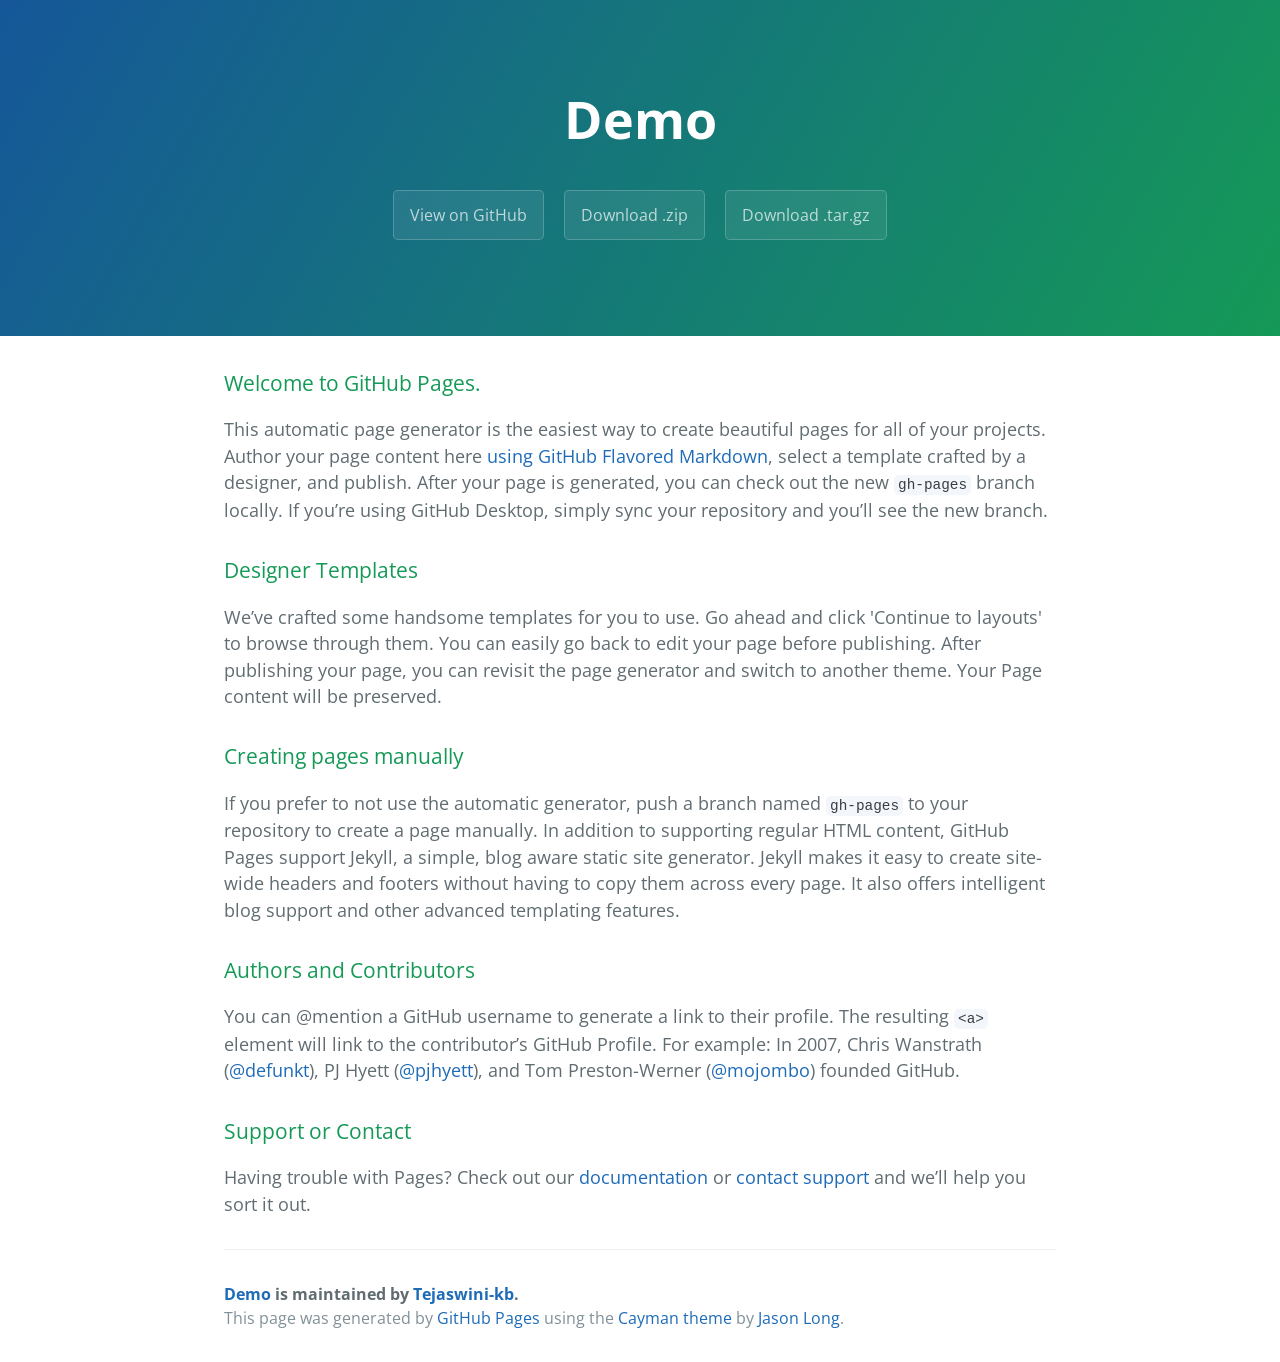
==== commit 981d81b9: "Create gh-pages branch via GitHub" ====
--- a/index.html
+++ b/index.html
@@ -1,2588 +1,57 @@
 <!DOCTYPE html>
-<!-- saved from url=(0029)http://www.myrecipes.local/m/ -->
-<html lang="en" dir="ltr" class="js"><!--html.tpl.php--><head><meta http-equiv="Content-Type" content="text/html; charset=UTF-8"><script src="./demo_files/quant.js" async="" type="text/javascript"></script><script type="text/javascript" async="" charset="utf-8" src="./demo_files/fbevents.js" id="utag_146"></script><script type="text/javascript" async="" src="./demo_files/init"></script><script src="./demo_files/osd.js"></script><script type="text/javascript" async="" charset="utf-8" src="http:" id="utag_133"></script><script type="text/javascript" async="" charset="utf-8" src="./demo_files/saved_resource" id="utag_122"></script><script type="text/javascript" src="./demo_files/esf.js" data-client-id="OjQZeNDJkPqTatX"></script><script type="text/javascript" async="" charset="utf-8" src="./demo_files/moatcontent.js" id="utag_98"></script><script type="text/javascript" async="" charset="utf-8" src="./demo_files/collect.js" id="utag_63"></script><script src="./demo_files/cygnus" type="text/javascript"></script><script type="text/javascript" async="" src="./demo_files/pql"></script>
-  <!--[if IE]><meta http-equiv="X-UA-Compatible" content="IE=edge,chrome=1" />
-<![endif]-->
-<link rel="shortcut icon" href="http://www.myrecipes.local/m/sites/all/themes/myrecipes_mobile/favicon.ico" type="image/vnd.microsoft.icon">
-<meta name="render_time" content="2016-09-23 02:50:11">
-<meta name="viewport" content="width=device-width, initial-scale=1.0, maximum-scale=1.0, user-scalable=0">
-<meta name="description" content="Easily find recipes for quick dinners, party foods, healthy recipes, and more. All from the experts at Cooking Light, Southern Living,...">
-<meta name="twitter:title" content="MyRecipes.com - Recipes, Dinner Ideas and Menus">
-<meta name="twitter:description" content="Easily find recipes for quick dinners, party foods, healthy recipes, and more. All from the experts at Cooking Light, Southern Living,.">
-<link rel="canonical" href="http://www.myrecipes.local/">
-<meta property="fb:app_id" content="182096525173207">
-<meta property="og:site_name" content="MyRecipes.com">
-<meta property="og:type" content="website">
-<meta property="og:url" content="http://www.myrecipes.local/m/">
-<meta property="og:title" content="| MyRecipes.com">
-<meta property="og:image" content="http://www.myrecipes.local/m/sites/default/files/styles/420x420/public/image/recipes/ck/09/01/filet-mignon-ck-1867552-x.jpg?itok=XyZ7TH_G">
-  <title>MyRecipes.com - Recipes, Dinner Ideas and Menus</title>
-  <link type="text/css" rel="stylesheet" href="./demo_files/css__3sUS_HZPQJdQytZAQiUh9eRIk-bVfZ-bwQYyqrNRlx8__23m9trTWvOeRLgRx3INyjoNpA1BYdq6JXvZZlNHl-_A__ZyyPs73VqSNiWXzeN2A3ffos5Lk--BqvATJJX8FYBfg.css" media="all">
-<link type="text/css" rel="stylesheet" href="./demo_files/css__xbwuIWf4J5LAe3mgJJsY7V8MF8fbkYPrxpSwHnV7fGQ__C2NGkj_HkIuf8OXlh2F1GA1nPypIOMevuzp6FwWYDLU__ZyyPs73VqSNiWXzeN2A3ffos5Lk--BqvATJJX8FYBfg.css" media="all">
-<link type="text/css" rel="stylesheet" href="./demo_files/css__OS4GatDBpIzFeJhtFBQw9Ji9j1HAl56tehuJfoYpW9k__bDZRBqYQd0z1j1ilBp0VzG2SqGZi6lB7JwZs3fi1bPo__ZyyPs73VqSNiWXzeN2A3ffos5Lk--BqvATJJX8FYBfg.css" media="all">
-<link type="text/css" rel="stylesheet" href="./demo_files/css__f8KwrNwsnI3mbl_iB7hOJ3wWu2c1U8De6rF-MrytBbM__AT51wQUKMRi8Oj-u-VWgSwhp1NYG3-m-kqNw6rVewS4__ZyyPs73VqSNiWXzeN2A3ffos5Lk--BqvATJJX8FYBfg.css" media="all">
-  <script type="text/javascript" async="" src="./demo_files/c.js"></script><script type="text/javascript" async="" src="./demo_files/bid"></script><script src="./demo_files/utag.js" type="text/javascript" async=""></script><script async="" type="text/javascript" src="./demo_files/evidon.js"></script><script async="" src="./demo_files/beacon.js"></script><script async="" src="./demo_files/subsbk.js"></script><script async="" src="./demo_files/tii_bk-coretag.js"></script><script async="" type="text/javascript" src="./demo_files/gpt.js"></script><script type="text/javascript" src="./demo_files/gpt.js"></script><script type="text/javascript">
-<!--//--><![CDATA[//><!--
-var TGX_SITE_CONFIG = {gpt_sync_mode : "async", bluekai : false};
-//--><!]]>
-</script>
-<script type="text/javascript" src="./demo_files/jquery.min.js"></script>
-<script type="text/javascript" src="./demo_files/tia_tgx.js"></script>
-<script type="text/javascript" src="./demo_files/jquery.once.js"></script>
-<script type="text/javascript" src="./demo_files/drupal.js"></script>
-<script type="text/javascript" async="async" src="./demo_files/sfp.js"></script>
-<script type="text/javascript">
-<!--//--><![CDATA[//><!--
-var EDITORIAL_REAL_TIME_LOADING_ON  = false;
-//--><!]]>
-</script>
-<script type="text/javascript">
-<!--//--><![CDATA[//><!--
-var _sf_startpt=(new Date()).getTime();
-//--><!]]>
-</script>
-<script type="text/javascript" src="./demo_files/mobile.js"></script>
-<script type="text/javascript" async="async" src="./demo_files/lazysizes.min.js"></script>
-<script type="text/javascript">
-<!--//--><![CDATA[//><!--
-var adConfig = new TiiAdConfig("3475.mre_mob");adConfig.setCmSitename("cm.mre");adConfig.setRevSciTracking(true);var adzone = "home";
-var adFactory = new TiiAdFactory(adConfig, "home");adFactory.setChannel("homepage");if (typeof isSearchCampaign == 'function') {
-             if (isSearchCampaign()) {
-               adConfig.setPopups(false);
-             }
-           }adFactory.setChannelPage();
-//--><!]]>
-</script><script type="text/javascript" async="" src="./demo_files/amzn_ads.js"></script><script type="text/javascript" async="" src="./demo_files/ls-myrecipes.js"></script>
-<script type="text/javascript">
-<!--//--><![CDATA[//><!--
-jQuery.extend(Drupal.settings, {
-    "basePath": "\/m\/",
-    "pathPrefix": "",
-    "ajaxPageState": {
-        "theme": "myrecipes_mobile",
-        "theme_token": "vBvnkAXTtthbxOhtTMjIFpZ2NEKJJ6RJkHRQwPYdkB8",
-        "css": {
-            "modules\/system\/system.base.css": 1,
-            "modules\/system\/system.menus.css": 1,
-            "modules\/system\/system.messages.css": 1,
-            "modules\/system\/system.theme.css": 1,
-            "sites\/all\/modules\/contrib\/ldap\/ldap_user\/ldap_user.css": 1,
-            "sites\/all\/modules\/contrib\/date\/date_api\/date.css": 1,
-            "sites\/all\/modules\/contrib\/date\/date_popup\/themes\/datepicker.1.7.css": 1,
-            "modules\/field\/theme\/field.css": 1,
-            "modules\/node\/node.css": 1,
-            "sites\/all\/modules\/contrib\/picture\/picture_wysiwyg.css": 1,
-            "modules\/search\/search.css": 1,
-            "modules\/user\/user.css": 1,
-            "sites\/all\/modules\/contrib\/views\/css\/views.css": 1,
-            "sites\/all\/modules\/contrib\/ckeditor\/css\/ckeditor.css": 1,
-            "sites\/all\/modules\/contrib\/colorbox\/styles\/default\/colorbox_style.css": 1,
-            "sites\/all\/modules\/contrib\/ctools\/css\/ctools.css": 1,
-            "sites\/all\/modules\/contrib\/ldap\/ldap_servers\/ldap_servers.admin.css": 1,
-            "sites\/all\/modules\/contrib\/panels\/css\/panels.css": 1,
-            "sites\/all\/modules\/contrib\/panels\/plugins\/layouts\/onecol\/onecol.css": 1,
-            "sites\/all\/modules\/contrib\/purr_messages\/purrcss\/purr.css": 1,
-            "sites\/all\/themes\/myrecipes_mobile\/css\/style.css": 1,
-            "sites\/all\/themes\/myrecipes_mobile\/system.menus.css": 1,
-            "sites\/all\/themes\/myrecipes_mobile\/system.theme.css": 1
-        },
-        "js": {
-            "http:\/\/admin.brightcove.com\/js\/BrightcoveExperiences.js": 1,
-            "sites\/all\/libraries\/colorbox\/jquery.colorbox-min.js": 1,
-            "sites\/all\/modules\/contrib\/colorbox\/js\/colorbox.js": 1,
-            "sites\/all\/modules\/contrib\/colorbox\/styles\/default\/colorbox_style.js": 1,
-            "sites\/all\/modules\/contrib\/colorbox\/js\/colorbox_load.js": 1,
-            "sites\/all\/modules\/contrib\/colorbox\/js\/colorbox_inline.js": 1,
-            "sites\/all\/modules\/contrib\/panels\/js\/panels.js": 1,
-            "sites\/all\/modules\/custom\/ti_lsg_mobile\/js\/mobile-detect.js": 1,
-            "sites\/all\/modules\/custom\/layouts\/ti_lsg_mr_layouts_homepage\/js\/ti_lsg_mr_layouts_homepage.js": 1,
-            "sites\/all\/themes\/myrecipes_mobile\/js\/swipeview.js": 1,
-            "sites\/all\/modules\/custom\/external_integration_ti\/ti_udo\/js\/metadata.js": 1,
-            "sites\/all\/modules\/custom\/ti_lsg_mr_social_tools\/js\/shared_count.js": 1,
-            "sites\/all\/modules\/custom\/ti_lsg_mr_social_tools\/js\/onebot.js": 1,
-            "sites\/all\/themes\/myrecipes_mobile\/js\/scripts.js": 1,
-            "\/\/cdn.optimizely.com\/js\/116924810.js": 1,
-            "sites\/all\/modules\/custom\/ti_lsg_mr_search\/js\/ti_lsg_mr_search.js": 1,
-            "sites\/all\/modules\/custom\/ti_lsg_mr_ingredient_chef\/js\/ingredient-chef.js": 1,
-            "sites\/all\/modules\/contrib\/picture\/picturefill2\/picturefill.min.js": 1,
-            "sites\/all\/modules\/contrib\/picture\/picture.min.js": 1,
-            "http:\/\/www.myrecipes.local\/m\/sites\/all\/modules\/custom\/ti_lsg_mr_sitecatalyst\/js\/ka-omniture.js": 1,
-            "sites\/all\/modules\/contrib\/jquery_update\/replace\/jquery\/1.7\/jquery.min.js": 1,
-            "\/\/tia.timeinc.net\/myrecipes\/tia_tgx.js ": 1,
-            "misc\/jquery.once.js": 1,
-            "misc\/drupal.js": 1,
-            "\/\/native.sharethrough.com\/assets\/sfp.js": 1,
-            "sites\/all\/themes\/myrecipes_mobile\/js\/mobile.js": 1,
-            "sites\/all\/modules\/contrib\/picture\/lazysizes\/lazysizes.min.js": 1
-        }
-    },
-    "colorbox": {
-        "opacity": "0.85",
-        "current": "{current} of {total}",
-        "previous": "\u00ab Prev",
-        "next": "Next \u00bb",
-        "close": "Close",
-        "maxWidth": "98%",
-        "maxHeight": "98%",
-        "fixed": true,
-        "mobiledetect": true,
-        "mobiledevicewidth": "480px"
-    },
-    "ti_lsg_mr_homepage": [
-        {
-            "field_hero_tout_desc": "\u003Cspan class=\u0022eyebrow\u0022\u003E\u003C\/span\u003E\n\u003Cspan class=\u0022headline\u0022\u003E\u003Ca href=\u0022\/m\/quick-and-easy\/dinner-tonight\/how-to-cook-filet-mignon-with-arugula-salad\u0022\u003EHow to Cook Filet Mignon with Arugu...\u003C\/a\u003E\u003C\/span\u003E\n",
-            "field_hero_tout_image": "\u003Ca href=\u0022\/m\/quick-and-easy\/dinner-tonight\/how-to-cook-filet-mignon-with-arugula-salad\u0022\u003E\u003Cimg typeof=\u0022foaf:Image\u0022 itemprop=\u0022image\u0022 src=\u0022http:\/\/www.myrecipes.local\/m\/sites\/default\/files\/styles\/300x300\/public\/image\/recipes\/ck\/09\/01\/filet-mignon-ck-1867552-x.jpg?itok=X6ONloP7\u0022 width=\u0022300\u0022 height=\u0022300\u0022 \/\u003E\u003C\/a\u003E"
-        },
-        {
-            "field_hero_tout_desc": "\u003Cspan class=\u0022eyebrow\u0022\u003E\u003C\/span\u003E\n\u003Cspan class=\u0022headline\u0022\u003E\u003Ca href=\u0022\/m\/course\/salad-recipes\/steak-salad-recipes\u0022\u003E35 Great Steak Salads\u003C\/a\u003E\u003C\/span\u003E\n",
-            "field_hero_tout_image": "\u003Ca href=\u0022\/m\/course\/salad-recipes\/steak-salad-recipes\u0022\u003E\u003Cimg typeof=\u0022foaf:Image\u0022 itemprop=\u0022image\u0022 src=\u0022http:\/\/www.myrecipes.local\/m\/sites\/default\/files\/styles\/300x300\/public\/6045401_dtcoe8815.jpg?itok=VQAuIZ4c\u0022 width=\u0022300\u0022 height=\u0022300\u0022 alt=\u0022\u0022 \/\u003E\u003C\/a\u003E"
-        },
-        {
-            "field_hero_tout_desc": "\u003Cspan class=\u0022eyebrow\u0022\u003E\u003C\/span\u003E\n\u003Cspan class=\u0022headline\u0022\u003E\u003Ca href=\u0022\/m\/summer-grilling\/sides\/grilled-veggies\u0022\u003EHearty Grilled Veggies\u003C\/a\u003E\u003C\/span\u003E\n",
-            "field_hero_tout_image": "\u003Ca href=\u0022\/m\/summer-grilling\/sides\/grilled-veggies\u0022\u003E\u003Cimg typeof=\u0022foaf:Image\u0022 itemprop=\u0022image\u0022 src=\u0022http:\/\/www.myrecipes.local\/m\/sites\/default\/files\/styles\/300x300\/public\/image\/recipes\/ck\/12\/08\/miso-grilled-vegetables-mr-x.jpg?itok=zu-bmvtA\u0022 width=\u0022300\u0022 height=\u0022300\u0022 \/\u003E\u003C\/a\u003E"
-        },
-        {
-            "field_hero_tout_desc": "\u003Cspan class=\u0022eyebrow\u0022\u003E\u003C\/span\u003E\n\u003Cspan class=\u0022headline\u0022\u003E\u003Ca href=\u0022\/m\/cooking-method\/grilled-recipes\/our-best-grilled-flank-steaks\u0022\u003EOur Best Grilled Flank Steaks...\u003C\/a\u003E\u003C\/span\u003E\n",
-            "field_hero_tout_image": "\u003Ca href=\u0022\/m\/cooking-method\/grilled-recipes\/our-best-grilled-flank-steaks\u0022\u003E\u003Cimg typeof=\u0022foaf:Image\u0022 itemprop=\u0022image\u0022 src=\u0022http:\/\/www.myrecipes.local\/m\/sites\/default\/files\/styles\/300x300\/public\/image\/recipes\/ck\/11\/07\/spice-rubbed-flank-steak-fresh-salsa-ck-x.jpg?itok=onAfFBLU\u0022 width=\u0022300\u0022 height=\u0022300\u0022 \/\u003E\u003C\/a\u003E"
-        },
-        {
-            "field_hero_tout_desc": "\u003Cspan class=\u0022eyebrow\u0022\u003E\u003C\/span\u003E\n\u003Cspan class=\u0022headline\u0022\u003E\u003Ca href=\u0022\/m\/course\/dessert-recipes\/crazy-gorgeous-strawberry-shortcake-recipes\u0022\u003ECrazy Gorgeous Strawberry Shortcake...\u003C\/a\u003E\u003C\/span\u003E\n",
-            "field_hero_tout_image": "\u003Ca href=\u0022\/m\/course\/dessert-recipes\/crazy-gorgeous-strawberry-shortcake-recipes\u0022\u003E\u003Cimg typeof=\u0022foaf:Image\u0022 itemprop=\u0022image\u0022 src=\u0022http:\/\/www.myrecipes.local\/m\/sites\/default\/files\/styles\/300x300\/public\/image\/recipes\/su\/09\/05\/strawberrytcake-su-1891979-x.jpg?itok=RFpfmOJH\u0022 width=\u0022300\u0022 height=\u0022300\u0022 \/\u003E\u003C\/a\u003E"
-        }
-    ],
-    "chartbeat": {
-        "sections": "homepage"
-    },
-    "referral_tracking": {
-        "globalreferrer": ""
-    },
-    "mobile_mrf_recipe_display_count": 10,
-    "cozi_migration_enabled": 0
-});
-//--><!]]>
-</script>
-  <link type="text/css" rel="stylesheet" href="./demo_files/style.css" media="all">
-  <link rel="manifest" href="http://www.myrecipes.local/manifest.json">
-<script type="text/javascript" async="" src="./demo_files/ym.m4.js"></script><script src="./demo_files/pubads_impl_95.js" async=""></script><link rel="prefetch" href="http://tpc.googlesyndication.com/safeframe/1-0-4/html/container.html"><script type="text/javascript" src="./demo_files/rta.js" async=""></script><script type="text/javascript" async="" charset="utf-8" src="./demo_files/utag.123.js" id="utag_timeinc.myrecipes.com_123"></script><script type="text/javascript" async="" charset="utf-8" src="./demo_files/utag.63.js" id="utag_timeinc.myrecipes.com_63"></script><script type="text/javascript" async="" charset="utf-8" src="./demo_files/utag.57.js" id="utag_timeinc.myrecipes.com_57"></script><script type="text/javascript" async="" charset="utf-8" src="./demo_files/utag.98.js" id="utag_timeinc.myrecipes.com_98"></script><script type="text/javascript" async="" charset="utf-8" src="./demo_files/utag.108.js" id="utag_timeinc.myrecipes.com_108"></script><script type="text/javascript" async="" charset="utf-8" src="./demo_files/utag.122.js" id="utag_timeinc.myrecipes.com_122"></script><script type="text/javascript" async="" charset="utf-8" src="./demo_files/utag.133.js" id="utag_timeinc.myrecipes.com_133"></script><script type="text/javascript" async="" charset="utf-8" src="./demo_files/utag.144.js" id="utag_timeinc.myrecipes.com_144"></script><script type="text/javascript" async="" charset="utf-8" src="./demo_files/utag.146.js" id="utag_timeinc.myrecipes.com_146"></script><style>header{position:relative;width:312px}#bodyMainHeaderLogo{position:relative;top:2px;}#menu{position:relative;}#menu .menu,#menu2,#menu2.enabled{display:none!important;}#mobileNavicon{font-size:32px;text-rendering: geometricPrecision;background-color:#AF0800;color:#fff;padding:0 5px;}#mobileNavicon:hover{cursor:pointer;}#menu .menu,#menu2,#menu2.enabled{display:none!important;}#bodyMain #ad300x50{margin:0 auto 20px!important;}#bodyMain header .srch #searchbox{width:260px;}#menu .username{position:absolute;width:80px;right: -5px;z-index:10000;}#mobileNavicon,#bodyMain header .logo{display:inline-block;}#mobileNavicon{background-color:#af0800;color:#fff;font-size:32px;padding:18px 30px 25px 20px}#mobileNavicon:before{background:none repeat scroll 0 0 #fff;box-shadow:0 .25em 0 .1px #fff,0 .5em 0 .1px #fff;content:'';font-weight:bold;height:0.097em;left:12px;position:absolute;top:0.35em;width:.7em}#bodyMainHeaderLogo,#bodyMainHeaderLogo a{float:none;}#user_status .username,#user_status .signIn,#menu .signIn{display:none;}#bodyMainHeader .srch{margin-top:-25px;}#newMenuContainer{position:absolute;width:260px;z-index:1000;height:auto;top:55px;margin:0 auto;background-color:rgba(255, 255, 255, 0.95);}#newMenuContainer.hidden{display:none;}#newMenuItemsList{padding:5px;border:4px solid #f2f2f2;}#newMenuItemsList, #newMenuItemsList li{list-style-type:none;margin:0;padding:0}#newMenuItemsList li.newMenuItem{font-size:18px;font-weight:bold;border-top:1px solid #ccc;}#newMenuItemsList li.newMenuItem a{display:block;line-height:30px;padding:5px;color:#000;}#newMenuItemsList li.newMenuItem.myRecipeFile, #newMenuItemsList li.newMenuItem.shoppingList, #newMenuItemsList li.newMenuItem.writeReview, #newMenuItemsList li.newMenuItem.editZipStores, #newMenuItemsList li.newMenuItem.signOut{line-height:30px;padding:9px;}#newMenuItemsList li.newMenuItem:first-child{border-top:none;}#newMenuItemsList .newMenuItem.shadowElement.shoppingList{width:auto!important;}#newMenuItemsList li.newMenuItem:hover, #newMenuItemsList li.newMenuItem.selected{cursor:pointer;background-color:#999;color:#fff;}#newMenuItemsList li.newMenuItem.shadowElement.signOut{display:none;}#bodyMainHeader .arrow_box{position:absolute;width:275px;height:180px;background:#fff;border:1px solid #bbb;top:45px;z-index:1000;}#bodyMainHeader .arrow_box {position: absolute;background: #fff;border: 1px solid #bbb;}#bodyMainHeader .arrow_box:after, .arrow_box:before {bottom: 100%;left: 23px;border: solid transparent;content: ' ';height: 0;width: 0;position: absolute;pointer-events: none;}#bodyMainHeader  .arrow_box:after {border-color: rgba(255, 255, 255, 0);border-bottom-color: #fff;border-width: 15px;margin-left: -15px;}#bodyMainHeader  .arrow_box:before {border-color: rgba(187, 187, 187, 0);border-bottom-color: #bbb;border-width: 16px;margin-left: -16px;}#newMenuCookiedMessage{display:none;padding-top:25px;padding-left:20px;font-size:18px;}#newMenuCookiedMessage .header{margin-bottom:10px;font-weight:700;font-size:20px}#newMenuCookiedMessage .deck{margin-bottom:10px}#newMenuCookiedMessage .closeButton{display:block;width:120px;margin:20px auto 0;padding:10px;text-align:center;background-color:#d81f00;line-height:18px;color:#fff;text-transform:uppercase}#newMenuCookiedMessage .closeButton:hover{cursor:pointer}</style><style>#loginDialog{display:none;}#loginDialogBackground{position:fixed;display:none;background-color:black;width:100%;height:100%;left:0;top:0;opacity:0.6;z-index:9999;}#loginDialogBackground:hover{cursor:pointer;}#mrCoziSsoFailedCredsMsg{display:none;color: #cc0000;}#mrCoziSsoFormAjaxSpinner{display:none;width:128px;margin:0 auto;}#coziUserId{position: absolute;display:none;width: 80px;padding-left: 4px;top: 3px;right: 0;color: #af0800;z-index: 999999;}</style><style>#wmpBtns_COZI{clear: both;display: none;margin:0 0 30px 30px;text-align: center;}#wmpBtns_COZI a {display:block;width: 270px;background: none repeat scroll 0 0 #c00;border-radius: 5px;color: #fff;margin-bottom: 10px;padding: 3px 8px;text-decoration: none;text-transform: uppercase;}#wmpBtns_COZI .saving{background-color:#006400;}#wmpBtns_COZI .saved{background-color:#ccc;}#wmpBtns_COZI .saved:hover{cursor:default;}</style><style>#recipe_saveToShoppingListButton_mrCoziMobile {background-color:#ca1517;border-radius:5px;color:#fff;display:none;height:30px;line-height:30px;margin: 0 0 0 10px;text-align:center;width:50%;}#recipe_saveToShoppingListButton_mrCoziMobile:hover{cursor:pointer;}#recipe_saveToShoppingListButton_mrCoziMobile.saving{background-color:#006400;}#recipe_saveToShoppingListButton_mrCoziMobile.saved{background-color:#b8b8b8;}</style><script type="text/javascript" defer="" async="" src="./demo_files/initcb"></script><script type="text/javascript" async="" src="./demo_files/ortc-2.1.24.js"></script><script type="text/javascript" async="" src="./demo_files/swfobject.js"></script><script type="text/javascript" async="" src="./demo_files/blockadblock.js"></script><script type="text/javascript" async="" src="./demo_files/ws-4.4.37.js"></script></head>
-<body class="html front not-logged-in no-sidebars page-homepage mobile-homepage" id="bodyMain">
-  
+<html lang="en-us">
+  <head>
+    <meta charset="UTF-8">
+    <title>Demo by Tejaswini-kb</title>
+    <meta name="viewport" content="width=device-width, initial-scale=1">
+    <link rel="stylesheet" type="text/css" href="stylesheets/normalize.css" media="screen">
+    <link href='https://fonts.googleapis.com/css?family=Open+Sans:400,700' rel='stylesheet' type='text/css'>
+    <link rel="stylesheet" type="text/css" href="stylesheets/stylesheet.css" media="screen">
+    <link rel="stylesheet" type="text/css" href="stylesheets/github-light.css" media="screen">
+  </head>
+  <body>
+    <section class="page-header">
+      <h1 class="project-name">Demo</h1>
+      <h2 class="project-tagline"></h2>
+      <a href="https://github.com/Tejaswini-kb/Demo" class="btn">View on GitHub</a>
+      <a href="https://github.com/Tejaswini-kb/Demo/zipball/master" class="btn">Download .zip</a>
+      <a href="https://github.com/Tejaswini-kb/Demo/tarball/master" class="btn">Download .tar.gz</a>
+    </section>
 
-<!-- THEME DEBUG -->
-<!-- CALL: theme('metadata') -->
-<!-- BEGIN OUTPUT from 'sites/all/modules/custom/external_integration_ti/ti_udo/templates/metadata.tpl.php' -->
+    <section class="main-content">
+      <h3>
+<a id="welcome-to-github-pages" class="anchor" href="#welcome-to-github-pages" aria-hidden="true"><span aria-hidden="true" class="octicon octicon-link"></span></a>Welcome to GitHub Pages.</h3>
 
-<!-- Begin Metadata Object -->
-  <script type="text/javascript">
-    <!--//--><![CDATA[//><!--
-    window.Ti = window.Ti || {};
-    window.Ti.udo_metadata = {"channel":"myrecipes","site_theme":"v2","site_display_format":"mobile","page_name":"Home Page","site_section1":"home","template_type":"homepage"};
-    window.Ti.udo_data_layer = ["article_teaser_type","author_name","author_type","available_app_ids","browse_refine_type","browse_refine_value","bundle_id","channel","click_id","content_access","content_id","content_package","content_package_id","content_package_section","country_code","currency_code","customer_country","customer_email","customer_first_name","customer_id","customer_state","customer_zip","display_date","event_name","food_convenience","food_cooking_method","food_courses","food_cuisine","food_dietary_considerations","food_excluded_ingredients","food_main_ingredients","food_season_occasion","franchise_name","franchise_year","franchise_list_view_type","franchise_pagination_value","franchise_sort_type","franchise_is_methodology","franchise_slide_number","friendly_url","grade_level","grocery_deals_category","grocery_deals_retailer","grocery_deals_search","grocery_deals_zip","has_continuous_service","has_donor","has_print_subscription","image_id","is_active_subscriber","is_agent_subscription","is_bill_me","is_giftee","is_renewable","health_journey","language_code","login_status","magazine_cover_title","magazine_feed","magazine_issue_date","markets","page_name","page_number","personality_name","primary_tag","publication_source","publish_date","rr_modules","search_keyword","search_results","secondary_renewal_offer","site_display_format","site_section1","site_section2","site_section3","site_section4","site_theme","slide_title","subscriber_expiration_date","subscriber_id","subscriber_type","subscription_status","tcm_conversion_microsite","tcm_conversion_page_flow","tag_keywords","tag_visibility","tcm_effort_key","tcm_form_error","tcm_keycode","tcm_newsletter_optin","tcm_mag_code","tcm_microsite","tcm_order_id","tcm_order_shipping_amount","tcm_order_subtotal","tcm_order_tax_amount","tcm_order_total","tcm_order_type","tcm_page_flow","tcm_payment_method","tcm_prefix","tcm_product_name","tcm_product_price","tcm_product_quantity","tcm_product_sku","tcm_product_sku_options","tcm_shipping_method","tcm_variation_id","team_name","template_type","ticker_symbol","tier_level","total_amount_due","treat_as_registered","user_actions","video_asset_id","video_franchise","video_name","video_player","video_player_type","video_segment","gallery_view","is_sponsored_page"];
-    window.Ti.udo_map = [];
-    //--><!]]>
-  </script>
-<!-- End Metadata Object -->
+<p>This automatic page generator is the easiest way to create beautiful pages for all of your projects. Author your page content here <a href="https://guides.github.com/features/mastering-markdown/">using GitHub Flavored Markdown</a>, select a template crafted by a designer, and publish. After your page is generated, you can check out the new <code>gh-pages</code> branch locally. If you’re using GitHub Desktop, simply sync your repository and you’ll see the new branch.</p>
 
-<!-- END OUTPUT from 'sites/all/modules/custom/external_integration_ti/ti_udo/templates/metadata.tpl.php' -->
+<h3>
+<a id="designer-templates" class="anchor" href="#designer-templates" aria-hidden="true"><span aria-hidden="true" class="octicon octicon-link"></span></a>Designer Templates</h3>
 
+<p>We’ve crafted some handsome templates for you to use. Go ahead and click 'Continue to layouts' to browse through them. You can easily go back to edit your page before publishing. After publishing your page, you can revisit the page generator and switch to another theme. Your Page content will be preserved.</p>
 
+<h3>
+<a id="creating-pages-manually" class="anchor" href="#creating-pages-manually" aria-hidden="true"><span aria-hidden="true" class="octicon octicon-link"></span></a>Creating pages manually</h3>
 
-<!-- THEME DEBUG -->
-<!-- CALL: theme('tealium') -->
-<!-- BEGIN OUTPUT from 'sites/all/modules/contrib/tealium/templates/tealium.tpl.php' -->
-<!-- Begin Tealium Integration -->
+<p>If you prefer to not use the automatic generator, push a branch named <code>gh-pages</code> to your repository to create a page manually. In addition to supporting regular HTML content, GitHub Pages support Jekyll, a simple, blog aware static site generator. Jekyll makes it easy to create site-wide headers and footers without having to copy them across every page. It also offers intelligent blog support and other advanced templating features.</p>
 
-  <script type="text/javascript">
-    <!--//--><![CDATA[//><!--
-    var utag_data = {"channel":"myrecipes","site_theme":"v2","site_display_format":"mobile","page_name":"Home Page","site_section1":"home","template_type":"homepage"};
-    //--><!]]>
-  </script>
+<h3>
+<a id="authors-and-contributors" class="anchor" href="#authors-and-contributors" aria-hidden="true"><span aria-hidden="true" class="octicon octicon-link"></span></a>Authors and Contributors</h3>
 
-  <script type="text/javascript">
-    <!--//--><![CDATA[//><!--
-    (function(a,b,c,d){
-      a='//tags.tiqcdn.com/utag/timeinc/myrecipes.com/dev/utag.js';
-      b=document;c='script';d=b.createElement(c);d.src=a;d.type='text/java'+c;d.async=true;
-      a=b.getElementsByTagName(c)[0];a.parentNode.insertBefore(d,a);
-    })();
-    //--><!]]>
-  </script>
+<p>You can @mention a GitHub username to generate a link to their profile. The resulting <code>&lt;a&gt;</code> element will link to the contributor’s GitHub Profile. For example: In 2007, Chris Wanstrath (<a href="https://github.com/defunkt" class="user-mention">@defunkt</a>), PJ Hyett (<a href="https://github.com/pjhyett" class="user-mention">@pjhyett</a>), and Tom Preston-Werner (<a href="https://github.com/mojombo" class="user-mention">@mojombo</a>) founded GitHub.</p>
+
+<h3>
+<a id="support-or-contact" class="anchor" href="#support-or-contact" aria-hidden="true"><span aria-hidden="true" class="octicon octicon-link"></span></a>Support or Contact</h3>
+
+<p>Having trouble with Pages? Check out our <a href="https://help.github.com/pages">documentation</a> or <a href="https://github.com/contact">contact support</a> and we’ll help you sort it out.</p>
+
+      <footer class="site-footer">
+        <span class="site-footer-owner"><a href="https://github.com/Tejaswini-kb/Demo">Demo</a> is maintained by <a href="https://github.com/Tejaswini-kb">Tejaswini-kb</a>.</span>
+
+        <span class="site-footer-credits">This page was generated by <a href="https://pages.github.com">GitHub Pages</a> using the <a href="https://github.com/jasonlong/cayman-theme">Cayman theme</a> by <a href="https://twitter.com/jasonlong">Jason Long</a>.</span>
+      </footer>
+
+    </section>
 
   
-<!-- End Tealium Integration -->
-
-<!-- END OUTPUT from 'sites/all/modules/contrib/tealium/templates/tealium.tpl.php' -->
-
-  <div class="skip-link">
-    <a href="http://www.myrecipes.local/m/#main-content" class="element-invisible element-focusable">Skip to main content</a>
-  </div>
-  
-
-<!-- THEME DEBUG -->
-<!-- CALL: theme('page') -->
-<!-- FILE NAME SUGGESTIONS:
-   * page--front.tpl.php
-   * page--homepage.tpl.php
-   x page.tpl.php
--->
-<!-- BEGIN OUTPUT from 'sites/all/themes/myrecipes_mobile/templates/page.tpl.php' -->
-<!-- page.tpl.php -->
-<div class="header-main-wrapper container-wrapper">
-  <header class="header-main container" role="banner" id="bodyMainHeader">
-    <div class="header-top" itemtype="http://schema.org/Organization"><a id="mobileNavicon"></a>
-              <a class="branding__logo" href="http://www.myrecipes.local/m/" title="MyRecipes.com" itemprop="url" rel="home" id="logo">
-          <div class="logo" id="bodyMainHeaderLogo">
-            <img src="./demo_files/logo.png" alt="MyRecipes.com" itemprop="logo">
-          </div>
-          <span class="branding__title">MyRecipes.com</span>
-        </a>
-            
-
-<!-- THEME DEBUG -->
-<!-- CALL: theme('region') -->
-<!-- FILE NAME SUGGESTIONS:
-   * region--header.tpl.php
-   x region.tpl.php
--->
-<!-- BEGIN OUTPUT from 'modules/system/region.tpl.php' -->
-  <div class="region region-header">
-    
-
-<!-- THEME DEBUG -->
-<!-- CALL: theme('block') -->
-<!-- FILE NAME SUGGESTIONS:
-   * block--ti-lsg-mr-ads--mobile-320x50.tpl.php
-   * block--ti-lsg-mr-ads--mobile-320x50.tpl.php
-   * block--ti-lsg-mr-ads.tpl.php
-   * block--header.tpl.php
-   x block.tpl.php
--->
-<!-- BEGIN OUTPUT from 'sites/all/themes/myrecipes_mobile/templates/block.tpl.php' -->
-
-<aside id="block-ti-lsg-mr-ads-mobile-320x50" class="block-ti-lsg-mr-ads-mobile-320x50 block block-ti-lsg-mr-ads">
-  <div class="block-inner">
-              
-    <div id="ad320x50"><script type="text/javascript">
- ad=adFactory.getMultiAd(new Array("300x50","320x50"));
- ad.setPosition("1");ad.write("ad320x50");
-</script><div id="mre_1" data-google-query-id="CNDytfvypM8CFcSSjwod5GMJMw"><div id="google_ads_iframe_/8484/mre/home_0__container__" style="border: 0pt none;" ws-zone="312065.02"><iframe id="google_ads_iframe_/8484/mre/home_0" title="3rd party ad content" name="google_ads_iframe_/8484/mre/home_0" width="320" height="50" scrolling="no" marginwidth="0" marginheight="0" frameborder="0" src="javascript:&quot;&lt;html&gt;&lt;body style=&#39;background:transparent&#39;&gt;&lt;/body&gt;&lt;/html&gt;&quot;" style="border: 0px; vertical-align: bottom; height: 0px; width: 0px; display: none !important;" data-integralas-id="186c8eb2-27bf-6638-a11d-fbdbcb441341" class="ws-hidden" src="./demo_files/saved_resource.html"></iframe><iframe style="border-width: 0px; display: none; margin: 0px auto;" src="./demo_files/saved_resource(1).html" loaded="1"></iframe><div style="display: inline-block !important; margin: 0px auto; clear: both; position: relative; text-align: initial !important;" class="ws--slot ws--slot-1"><iframe style="border-width: 0px; margin: 0px auto; display: none; width: 0px; height: 0px;" scrolling="no" frameborder="no" src="./demo_files/saved_resource(2).html"></iframe><iframe style="border-width: 0px; margin: 0px auto; overflow: visible; width: 320px; height: 50px;" scrolling="no" frameborder="no" src="./demo_files/saved_resource(3).html"></iframe></div></div><iframe id="google_ads_iframe_/8484/mre/home_0__hidden__" title="" name="google_ads_iframe_/8484/mre/home_0__hidden__" width="0" height="0" scrolling="no" marginwidth="0" marginheight="0" frameborder="0" src="javascript:&quot;&lt;html&gt;&lt;body style=&#39;background:transparent&#39;&gt;&lt;/body&gt;&lt;/html&gt;&quot;" style="border: 0px; vertical-align: bottom; visibility: hidden; display: none;" src="./demo_files/saved_resource(4).html"></iframe></div><div id="mre_2" data-google-query-id="COb7ufvypM8CFQ0TjwodWJIOMw"><div id="google_ads_iframe_/8484/mre/home_1__container__" style="border: 0pt none;" ws-zone="312065.00"><iframe id="google_ads_iframe_/8484/mre/home_1" title="3rd party ad content" name="google_ads_iframe_/8484/mre/home_1" width="1" height="1" scrolling="no" marginwidth="0" marginheight="0" frameborder="0" src="javascript:&quot;&lt;html&gt;&lt;body style=&#39;background:transparent&#39;&gt;&lt;/body&gt;&lt;/html&gt;&quot;" style="border: 0px; vertical-align: bottom;" src="./demo_files/saved_resource(5).html"></iframe><iframe style="border-width: 0px; display: none; margin: 0px auto;" src="./demo_files/saved_resource(6).html" loaded="1"></iframe><div style="display:none;margin:0px auto;text-align:initial !important;clear:both;position:relative;" class="ws--slot ws--slot-1"><iframe style="border-width: 0px; margin: 0px auto; display: none; width: 0px; height: 0px;" scrolling="no" frameborder="no" src="./demo_files/saved_resource(7).html"></iframe></div></div><iframe id="google_ads_iframe_/8484/mre/home_1__hidden__" title="" name="google_ads_iframe_/8484/mre/home_1__hidden__" width="0" height="0" scrolling="no" marginwidth="0" marginheight="0" frameborder="0" src="javascript:&quot;&lt;html&gt;&lt;body style=&#39;background:transparent&#39;&gt;&lt;/body&gt;&lt;/html&gt;&quot;" style="border: 0px; vertical-align: bottom; visibility: hidden; display: none;" src="./demo_files/saved_resource(8).html"></iframe></div></div>  </div>
-</aside>
-
-<!-- END OUTPUT from 'sites/all/themes/myrecipes_mobile/templates/block.tpl.php' -->
-
-  </div>
-
-<!-- END OUTPUT from 'modules/system/region.tpl.php' -->
-
-    </div>
-    <div class="header-bottom">
-            </div>
-    <nav class="nav-main" role="navigation">
-      
-
-<!-- THEME DEBUG -->
-<!-- CALL: theme('region') -->
-<!-- FILE NAME SUGGESTIONS:
-   * region--nav-main.tpl.php
-   x region.tpl.php
--->
-<!-- BEGIN OUTPUT from 'modules/system/region.tpl.php' -->
-  <div class="region region-nav-main">
-    
-
-<!-- THEME DEBUG -->
-<!-- CALL: theme('block') -->
-<!-- FILE NAME SUGGESTIONS:
-   * block--ti-lsg-mr-search--search-overlay.tpl.php
-   * block--ti-lsg-mr-search--search-overlay.tpl.php
-   * block--ti-lsg-mr-search.tpl.php
-   * block--nav-main.tpl.php
-   x block.tpl.php
--->
-<!-- BEGIN OUTPUT from 'sites/all/themes/myrecipes_mobile/templates/block.tpl.php' -->
-
-<aside id="block-ti-lsg-mr-search-search-overlay" class="block-ti-lsg-mr-search-search-overlay block block-ti-lsg-mr-search">
-  <div class="block-inner">
-              
-    
-
-<!-- THEME DEBUG -->
-<!-- CALL: theme('search_overlay') -->
-<!-- BEGIN OUTPUT from 'sites/all/modules/custom/ti_lsg_mr_search/templates/search-overlay.tpl.php' -->
-<div class="search-icon">
-   <img typeof="foaf:Image" src="./demo_files/icon-search.png" alt="Search" title="Search"></div>
-<div id="site-searchbox-overlay" class="overlay-hidden">
-  <div class="search-overlay-close"><img typeof="foaf:Image" src="./demo_files/search-close.png" alt="Close" title="Close"></div>
-  <div class="sitewide-searchbox-form">
-    <div class="search-form-overlay"><form action="http://www.myrecipes.local/m/" method="post" id="search-block-form" accept-charset="UTF-8"><div>
-
-<!-- THEME DEBUG -->
-<!-- CALL: theme('search_block_form') -->
-<!-- BEGIN OUTPUT from 'modules/search/search-block-form.tpl.php' -->
-<div class="container-inline">
-      <h2 class="element-invisible">Search form</h2>
-    <div class="form-item form-type-textfield form-item-search-block-form">
-  <label class="element-invisible" for="edit-search-block-form--2">Search </label>
- <input title="Enter the terms you wish to search for." placeholder="Search 65,000+ recipes" id="edit-search-block-form" type="text" name="search_block_form" value="" size="15" maxlength="128" class="form-text">
-</div>
-<div class="form-actions form-wrapper" id="edit-actions"><input type="submit" id="edit-submit" name="op" value="Search" class="form-submit"></div><input type="hidden" name="form_build_id" value="form-HYWzAm16S_ml5dgdzT1FiT9c1LwQbEbrkM_YNBHhwWc">
-<input type="hidden" name="form_id" value="search_block_form">
-</div>
-
-<!-- END OUTPUT from 'modules/search/search-block-form.tpl.php' -->
-
-</div></form></div>
-    <div class="search-links"><a href="http://www.myrecipes.local/m/nutrition-search" title="Nutrition Search">Nutrition Search</a></div>
-    <div class="build-a-meal-overlay">
-    <div class="head-title">
-
-<!-- THEME DEBUG -->
-<!-- CALL: theme('build_a_meal_headtitle') -->
-<!-- BEGIN OUTPUT from 'sites/all/modules/custom/ti_lsg_mr_ingredient_chef/templates/build-a-meal-headtitle.tpl.php' -->
-<div>
-  <div class="ingredient-chef-graphic-text">
-  <div class="ingredients-chef-header-graphic"><img typeof="foaf:Image" src="./demo_files/new_graphic.png" alt="Search" title="Search"></div>
-  <div class="ingredients-chef-search-main-header">Build-A-Meal</div>
-  </div>
-  <div class="sub-main-head">(find recipes with ingredients you have on hand)</div>
-  <div class="ingredients-chef-search-header">Start with your ingredients:</div>
-</div>
-<!-- END OUTPUT from 'sites/all/modules/custom/ti_lsg_mr_ingredient_chef/templates/build-a-meal-headtitle.tpl.php' -->
-
-</div>
-    <div class="build-a-meal-form">
-      <div class="sponsor-logo" id="sponsor-logo"></div>
-      <form id="ti_lsg_mr_ingredient_chef_form_overlay" action="http://www.myrecipes.local/m/" method="get" accept-charset="UTF-8"><div><div class="ingredients-fields-header"></div><div class="ingredients-fields-container"><div class="form-item form-type-textfield form-item-available-ingredient-00">
-  <input placeholder="e.g. chicken" class="ingredients-input form-text hinted" id="edit-available-ingredient-10" type="text" name="available_ingredient_00" value="" size="25" maxlength="128" autocomplete="off">
-</div>
-<div class="plus form-wrapper" id="edit-plus1"></div><div class="form-item form-type-textfield form-item-available-ingredient-01">
-  <input placeholder="e.g. rice" class="ingredients-input form-text hinted" id="edit-available-ingredient-11" type="text" name="available_ingredient_01" value="" size="25" maxlength="128" autocomplete="off">
-</div>
-<div class="plus form-wrapper" id="edit-plus2"></div><input class="ingredients-submit form-submit" type="submit" id="edit-submit--2" name="op" value="FIND RECIPES"></div><input type="hidden" name="form_build_id" value="form-QfGHSY_FYsbCocdHj7wrSnnOgi97HrpGqL10nmaTMEs">
-<input type="hidden" name="form_id" value="ti_lsg_mr_ingredient_chef_form">
-</div></form>    </div>
-    </div>
-  </div>
-</div>
-
-<!-- END OUTPUT from 'sites/all/modules/custom/ti_lsg_mr_search/templates/search-overlay.tpl.php' -->
-
-  </div>
-</aside>
-
-<!-- END OUTPUT from 'sites/all/themes/myrecipes_mobile/templates/block.tpl.php' -->
-
-
-
-<!-- THEME DEBUG -->
-<!-- CALL: theme('block') -->
-<!-- FILE NAME SUGGESTIONS:
-   * block--ti-lsg-mr-core--mr-legacy-mobile-menu.tpl.php
-   * block--ti-lsg-mr-core--mr-legacy-mobile-menu.tpl.php
-   * block--ti-lsg-mr-core.tpl.php
-   * block--nav-main.tpl.php
-   x block.tpl.php
--->
-<!-- BEGIN OUTPUT from 'sites/all/themes/myrecipes_mobile/templates/block.tpl.php' -->
-
-<aside id="block-ti-lsg-mr-core-mr-legacy-mobile-menu" class="block-ti-lsg-mr-core-mr-legacy-mobile-menu block block-ti-lsg-mr-core">
-  <div class="block-inner">
-              
-    
-
-<!-- THEME DEBUG -->
-<!-- CALL: theme('ti_lsg_mr_core_legacy_mobile_menu') -->
-<!-- BEGIN OUTPUT from 'sites/all/modules/custom/ti_lsg_mr_core/templates/ti-lsg-mr-core-legacy-mobile-menu.tpl.php' -->
-<div id="menu">
-  <div class="menu"><a href="http://www.myrecipes.local/m/#">Menu</a><div class="subMenu">
-      <div class="links"><a href="http://www.myrecipes.local/m/#">Shopping List</a><a href="http://www.myrecipes.local/m/#" id="myRecipeFileLink">My Recipe File</a><a href="http://www.myrecipes.local/m/#">Sign Out</a></div>
-      <div class="share"><strong>Share</strong><a href="http://www.myrecipes.local/m/#" class="pinterest" target="_blank">Pinterest</a><a href="http://www.myrecipes.local/m/#" class="twitter" target="_blank">Twitter</a><a href="http://www.myrecipes.local/m/#" class="facebook" target="_blank">Facebook</a></div>
-    <div class="callout"></div></div>
-  </div>
-  <div class="signIn"><a href="http://www.myrecipes.local/m/#">Sign In</a><div class="subMenu-signIn">
-      <h4>Sign in to your MyRecipes account</h4>
-      <p>Not a member yet? <a href="http://www.myrecipes.local/m/#">Join Now.</a></p>
-      <form action="http://www.myrecipes.local/m/#" method="post" enctype="application/x-www-form-urlencoded">
-        <ul>
-          <li><label for="email">Email</label><input type="text" name="email" id="email" value=""></li>
-          <li><label for="password">Password <span>(Must be at least 8 characters )</span></label><input type="password" name="password" id="password" value=""></li>
-          <li class="forgotPassword"><a href="http://www.myrecipes.local/m/#">Forgot Password?</a></li>
-          <li><input value="Sign In" type="submit"></li>
-        </ul>
-      </form>
-      <h5>
-        <div class="or"><span>or</span></div> Sign in using a social network
-      </h5>
-      <div style="background:pink; padding:20px;">Gigya widget with social buttons goes here</div>
-    <div class="callout"></div></div>
-  </div>
-<div class="subOverlay"></div><div class="subOverlay2"></div><a href="http://www.myrecipes.local/m/my_recipe_file/" id="coziUserId" style="display: none;"><span class="greeting">Hi </span><span class="userName"></span></a><div id="user_status"><div class="signIn" style="display: block;"><a href="http://www.myrecipes.local/m/#" class="overlayToggleLink">Sign In</a></div><div id="loginDialog" class="subMenu-signIn"><h4>Sign in to your MyRecipes account</h4><p style="font-size:16px;">Not a member yet? <a class="joinNow" id="mrCoziMobileJoinNowLink" href="http://www.myrecipes.local/m/#" style="font-size:16px;">Join Now.</a></p><div class="errors"></div><div id="mrCoziSsoFailedCredsMsg" class="row"><p class="msg">Login failed. Please check your email address and password.</p></div><ul><li><label for="coziUsernameInput">Email</label><input type="text" name="coziUsernameInput" id="coziUsernameInput" value=""></li><li><label for="coziPasswordInput">Password <span>(Must be at least 8 characters)</span></label><input type="password" name="coziPasswordInput" id="coziPasswordInput" value=""></li><li class="forgotPassword"><a href="http://www.myrecipes.local/m/profile/forgot_password/">Forgot Password?</a></li><li><div id="mrCoziSsoFormAjaxSpinner"><img src="./demo_files/ajax-loader-horizontal-bars.gif"></div></li><li><input type="submit" value="Sign In" id="coziLogonButton"></li></ul><div class="callout"></div></div></div></div>
-<nav id="menu2" class="enabled">
-  <div class="links">
-    <a href="http://www.myrecipes.com/m/recipe-finder/" onclick="omniCommunityTracker(&#39;ft-Recipes&#39;);" id="shadowElement_Recipes_ORIGINAL">Recipes</a>
-    <a href="http://www.myrecipes.com/m/how-to/video/cooking-videos/" onclick="omniCommunityTracker(&#39;ft-Videos&#39;);" id="shadowElement_Videos_ORIGINAL">Videos</a>
-    <a href="http://www.myrecipes.com/m/holidays/" onclick="omniCommunityTracker(&#39;ft-Seasonal&#39;);" id="shadowElement_Holidays_ORIGINAL">Holidays</a>
-  </div>
-</nav><!-- /#menu2 -->
-
-
-<!-- END OUTPUT from 'sites/all/modules/custom/ti_lsg_mr_core/templates/ti-lsg-mr-core-legacy-mobile-menu.tpl.php' -->
-
-  </div>
-</aside>
-
-<!-- END OUTPUT from 'sites/all/themes/myrecipes_mobile/templates/block.tpl.php' -->
-
-  </div>
-
-<!-- END OUTPUT from 'modules/system/region.tpl.php' -->
-
-    </nav>
-  <div id="newMenuContainer" class="hidden"><ul id="newMenuItemsList"><li id="shadowElement_Holidays" class="newMenuItem shadowElement"><a href="http://www.myrecipes.com/m/holidays/" onclick="omniCommunityTracker(&#39;ft-Seasonal&#39;);">Holidays</a></li><li id="shadowElement_Videos" class="newMenuItem shadowElement"><a href="http://www.myrecipes.com/m/how-to/video/cooking-videos/" onclick="omniCommunityTracker(&#39;ft-Videos&#39;);">Videos</a></li><li id="shadowElement_Recipes" class="newMenuItem shadowElement"><a href="http://www.myrecipes.com/m/recipe-finder/" onclick="omniCommunityTracker(&#39;ft-Recipes&#39;);">Recipes</a></li><li class="newMenuItem shadowElement myRecipeFile" id="myRecipeBoxMenuItem">My Recipe Box</li><li class="newMenuItem shadowElement shoppingList" id="shoppingListsMenuItem">Shopping List</li><li class="newMenuItem shadowElement OurMagazines"><a href="https://subscription.timeinc.com/storefront/link/1023793.html">Our Magazines</a></li><li class="newMenuItem shadowElement signOut" style="display: none;">Sign Out</li></ul></div></header>
-</div>
-<div class="page-wrapper container-wrapper  clearfix">
-  <div class="page container">
-            <div class="column-main" role="main">
-                <div class="messages error">
-<em class="placeholder">Warning</em>: array_key_exists() expects exactly 2 parameters, 1 given in <em class="placeholder">_ti_schema_org_get_site_name_setting()</em> (line <em class="placeholder">190</em> of <em class="placeholder">/mnt/hgfs/sharmate/dcms/myrecipes/site/sites/all/modules/custom/ti_schema_org/ti_schema_org.module</em>).</div>
-      
-            <div class="breadcrumb-wrapper container-wrapper">
-        <div class="breadcrumb container">
-          <div class="breadcrumb"><a href="http://www.myrecipes.local/m/quick-and-easy">Quick &amp; Easy</a> <a href="http://www.myrecipes.local/m/quick-and-easy/dinner-tonight">Dinner Tonight</a></div>        </div>
-      </div>
-      
-      
-      
-      
-      
-      
-      
-      
-      <article>
-        <div id="main-content" class="main-content ">
-        
-
-<!-- THEME DEBUG -->
-<!-- CALL: theme('region') -->
-<!-- FILE NAME SUGGESTIONS:
-   * region--content.tpl.php
-   x region.tpl.php
--->
-<!-- BEGIN OUTPUT from 'modules/system/region.tpl.php' -->
-  <div class="region region-content">
-    
-
-<!-- THEME DEBUG -->
-<!-- CALL: theme('block') -->
-<!-- FILE NAME SUGGESTIONS:
-   x block--system--main.tpl.php
-   x block--system--main.tpl.php
-   * block--system.tpl.php
-   * block--content.tpl.php
-   * block.tpl.php
--->
-<!-- BEGIN OUTPUT from 'sites/all/themes/myrecipes_mobile/templates/block--system--main.tpl.php' -->
-
-<div id="block-system-main" class="block-system-main block block-system">
-  
-
-<!-- THEME DEBUG -->
-<!-- CALL: theme('panels_onecol') -->
-<!-- BEGIN OUTPUT from 'sites/all/modules/contrib/panels/plugins/layouts/onecol/panels-onecol.tpl.php' -->
-<div class="panel-display panel-1col clearfix">
-  <div class="panel-panel panel-col">
-    <div>
-
-<!-- THEME DEBUG -->
-<!-- CALL: theme('panels_pane') -->
-<!-- FILE NAME SUGGESTIONS:
-   * panels-pane--onecol--new-6e282d1f-e693-4aa6-8957-7f6b8267b0cb.tpl.php
-   * panels-pane--block--ti-lsg-mr-homepage-homepage-mobile-feature-promo.tpl.php
-   * panels-pane--block.tpl.php
-   x panels-pane.tpl.php
--->
-<!-- BEGIN OUTPUT from 'sites/all/modules/contrib/panels/templates/panels-pane.tpl.php' -->
-<div class="panel-pane pane-block pane-ti-lsg-mr-homepage-homepage-mobile-feature-promo">
-  
-      
-  
-  <div class="pane-content">
-    <div id="hero-slider"><div id="slides" style="overflow: hidden; position: relative;"><div id="swipeview-slider" style="position: relative; top: 0px; height: 100%; width: 100%; transform: translate(0px, 0px) translateZ(0px); transition-timing-function: ease-out; transition-duration: 0s;"><div id="swipeview-masterpage-0" data-page-index="4" data-upcoming-page-index="4" style="transform: translateZ(0px); position: absolute; top: 0px; height: 100%; width: 100%; left: -100%;"><div class="hero-tout-image-data"><div class="hero-tout-image"><a href="http://www.myrecipes.local/m/course/dessert-recipes/crazy-gorgeous-strawberry-shortcake-recipes"><img typeof="foaf:Image" itemprop="image" src="./demo_files/strawberrytcake-su-1891979-x.jpg" width="300" height="300"></a></div><div class="hero-tout-data"><span class="eyebrow"></span>
-<span class="headline"><a href="http://www.myrecipes.local/m/course/dessert-recipes/crazy-gorgeous-strawberry-shortcake-recipes">Crazy Gorgeous Strawberry Shortcake...</a></span>
-</div></div></div><div id="swipeview-masterpage-1" data-page-index="0" data-upcoming-page-index="0" class="swipeview-active" style="transform: translateZ(0px); position: absolute; top: 0px; height: 100%; width: 100%; left: 0%;"><div class="hero-tout-image-data"><div class="hero-tout-image"><a href="http://www.myrecipes.local/m/quick-and-easy/dinner-tonight/how-to-cook-filet-mignon-with-arugula-salad"><img typeof="foaf:Image" itemprop="image" src="./demo_files/filet-mignon-ck-1867552-x.jpg" width="300" height="300"></a></div><div class="hero-tout-data"><span class="eyebrow"></span>
-<span class="headline"><a href="http://www.myrecipes.local/m/quick-and-easy/dinner-tonight/how-to-cook-filet-mignon-with-arugula-salad">How to Cook Filet Mignon with Arugu...</a></span>
-</div></div></div><div id="swipeview-masterpage-2" data-page-index="1" data-upcoming-page-index="1" style="transform: translateZ(0px); position: absolute; top: 0px; height: 100%; width: 100%; left: 100%;"><div class="hero-tout-image-data"><div class="hero-tout-image"><a href="http://www.myrecipes.local/m/course/salad-recipes/steak-salad-recipes"><img typeof="foaf:Image" itemprop="image" src="./demo_files/6045401_dtcoe8815.jpg" width="300" height="300" alt=""></a></div><div class="hero-tout-data"><span class="eyebrow"></span>
-<span class="headline"><a href="http://www.myrecipes.local/m/course/salad-recipes/steak-salad-recipes">35 Great Steak Salads</a></span>
-</div></div></div></div></div><div class="item-list"><ul id="slides-navigation"><li class="first selected"><a href="http://www.myrecipes.local/m/%23"><span>0</span></a></li>
-<li><a href="http://www.myrecipes.local/m/%23"><span>1</span></a></li>
-<li><a href="http://www.myrecipes.local/m/%23"><span>2</span></a></li>
-<li><a href="http://www.myrecipes.local/m/%23"><span>3</span></a></li>
-<li class="last"><a href="http://www.myrecipes.local/m/%23"><span>4</span></a></li>
-</ul></div></div>  </div>
-
-  
-  </div>
-
-<!-- END OUTPUT from 'sites/all/modules/contrib/panels/templates/panels-pane.tpl.php' -->
-
-
-
-<!-- THEME DEBUG -->
-<!-- CALL: theme('panels_pane') -->
-<!-- FILE NAME SUGGESTIONS:
-   * panels-pane--onecol--field-blogs-header.tpl.php
-   * panels-pane--onecol--new-06762dae-7dbb-4ffc-ad86-fef159e8edf4--field-blogs-header.tpl.php
-   * panels-pane--onecol--new-06762dae-7dbb-4ffc-ad86-fef159e8edf4.tpl.php
-   * panels-pane--entity-field--node:field-blogs-header.tpl.php
-   * panels-pane--entity-field.tpl.php
-   x panels-pane.tpl.php
--->
-<!-- BEGIN OUTPUT from 'sites/all/modules/contrib/panels/templates/panels-pane.tpl.php' -->
-<div class="panel-pane pane-entity-field pane-node-field-blogs-header">
-  
-      
-  
-  <div class="pane-content">
-    
-
-<!-- THEME DEBUG -->
-<!-- CALL: theme('field') -->
-<!-- FILE NAME SUGGESTIONS:
-   * field--field-blogs-header--homepage.tpl.php
-   * field--homepage.tpl.php
-   * field--field-blogs-header.tpl.php
-   * field--text-long.tpl.php
-   x field--fences-div.tpl.php
-   * field.tpl.php
--->
-<!-- BEGIN OUTPUT from 'sites/all/modules/contrib/fences/templates/field--fences-div.tpl.php' -->
-
-  <div class="field-blogs-header">
-    <p>More Great Stuff</p>  </div>
-
-<!-- END OUTPUT from 'sites/all/modules/contrib/fences/templates/field--fences-div.tpl.php' -->
-
-  </div>
-
-  
-  </div>
-
-<!-- END OUTPUT from 'sites/all/modules/contrib/panels/templates/panels-pane.tpl.php' -->
-
-
-
-<!-- THEME DEBUG -->
-<!-- CALL: theme('panels_pane') -->
-<!-- FILE NAME SUGGESTIONS:
-   * panels-pane--onecol--new-a3086ffc-1c36-4f96-b782-2a6e77f51a55.tpl.php
-   * panels-pane--block--ti-lsg-mr-blog-tout-blog-tout-more-great-stuff.tpl.php
-   * panels-pane--block.tpl.php
-   x panels-pane.tpl.php
--->
-<!-- BEGIN OUTPUT from 'sites/all/modules/contrib/panels/templates/panels-pane.tpl.php' -->
-<div class="panel-pane pane-block pane-ti-lsg-mr-blog-tout-blog-tout-more-great-stuff">
-  
-      
-  
-  <div class="pane-content">
-    
-
-<!-- THEME DEBUG -->
-<!-- CALL: theme('node') -->
-<!-- FILE NAME SUGGESTIONS:
-   x node--tout-default.tpl.php
-   * node--blog-tout--tout-75x75.tpl.php
-   * node--tout-75x75.tpl.php
-   x node--tout-default.tpl.php
-   * node--397839.tpl.php
-   * node--blog-tout.tpl.php
-   * node.tpl.php
--->
-<!-- BEGIN OUTPUT from 'sites/all/themes/myrecipes_mobile/templates/node--tout-default.tpl.php' -->
-<!-- node--tout-default.tpl.php -->
-<aside class="node node-blog-tout node--blog_tout--tout_75x75 node--tout_75x75 node--tout" about="/m/node/397839" typeof="sioc:Item foaf:Document">
-  <div class="content">
-
-    
-          <h4><p class="blog-tastethis">Blog: Taste This!</p><div class="tout-headline"><a href="http://youvegottotastethis.myrecipes.com/2016/08/06/7-ingredients-you-need-to-throw-in-the-freezer-now/" target="_blank" html="1">7 Ingredients You Need to Throw in the Freezer Now</a></div></h4>
-            
-
-<!-- THEME DEBUG -->
-<!-- CALL: theme('field') -->
-<!-- FILE NAME SUGGESTIONS:
-   * field--field-image--blog-tout.tpl.php
-   * field--blog-tout.tpl.php
-   * field--field-image.tpl.php
-   * field--image.tpl.php
-   x field--fences-div.tpl.php
-   * field.tpl.php
--->
-<!-- BEGIN OUTPUT from 'sites/all/modules/contrib/fences/templates/field--fences-div.tpl.php' -->
-  <h3 class="field-label">
-    Blog Tout Image  </h3>
-
-  <div class="field-image">
-    <a href="http://youvegottotastethis.myrecipes.com/2016/08/06/7-ingredients-you-need-to-throw-in-the-freezer-now/" target="_blank"><img typeof="foaf:Image" src="./demo_files/gettyimages-5454389241.jpg" width="75" height="75" alt="7 Ingredients You Need to Throw in the Freezer Now"></a>  </div>
-
-<!-- END OUTPUT from 'sites/all/modules/contrib/fences/templates/field--fences-div.tpl.php' -->
-
-
-  </div>
-</aside>
-
-<!-- END OUTPUT from 'sites/all/themes/myrecipes_mobile/templates/node--tout-default.tpl.php' -->
-
-  </div>
-
-  
-  </div>
-
-<!-- END OUTPUT from 'sites/all/modules/contrib/panels/templates/panels-pane.tpl.php' -->
-
-
-
-<!-- THEME DEBUG -->
-<!-- CALL: theme('panels_pane') -->
-<!-- FILE NAME SUGGESTIONS:
-   * panels-pane--onecol--field-blog-touts.tpl.php
-   * panels-pane--onecol--new-fcfb4de0-c322-4455-a2a8-00ff59904dfa--field-blog-touts.tpl.php
-   * panels-pane--onecol--new-fcfb4de0-c322-4455-a2a8-00ff59904dfa.tpl.php
-   * panels-pane--entity-field--node:field-blog-touts.tpl.php
-   * panels-pane--entity-field.tpl.php
-   x panels-pane.tpl.php
--->
-<!-- BEGIN OUTPUT from 'sites/all/modules/contrib/panels/templates/panels-pane.tpl.php' -->
-<div class="panel-pane pane-entity-field pane-node-field-blog-touts">
-  
-      
-  
-  <div class="pane-content">
-    
-
-<!-- THEME DEBUG -->
-<!-- CALL: theme('field') -->
-<!-- FILE NAME SUGGESTIONS:
-   * field--field-blog-touts--homepage.tpl.php
-   * field--homepage.tpl.php
-   * field--field-blog-touts.tpl.php
-   * field--entityreference.tpl.php
-   * field--fences-div-multiple.tpl.php
-   x field--fences-div.tpl.php
-   * field.tpl.php
--->
-<!-- BEGIN OUTPUT from 'sites/all/modules/contrib/fences/templates/field--fences-div.tpl.php' -->
-
-  <div class="field-blog-touts">
-    
-
-<!-- THEME DEBUG -->
-<!-- CALL: theme('node') -->
-<!-- FILE NAME SUGGESTIONS:
-   x node--tout-default.tpl.php
-   * node--video--tout-75x75.tpl.php
-   * node--tout-75x75.tpl.php
-   x node--tout-default.tpl.php
-   * node--396858.tpl.php
-   * node--video.tpl.php
-   * node.tpl.php
--->
-<!-- BEGIN OUTPUT from 'sites/all/themes/myrecipes_mobile/templates/node--tout-default.tpl.php' -->
-<!-- node--tout-default.tpl.php -->
-<aside class="node node-video node--video--tout_75x75 node--tout_75x75 node--tout" about="/m/how-to/video/how-to-make-rustic-berry-crostatas" typeof="sioc:Item foaf:Document">
-  <div class="content">
-
-          <a href="http://www.myrecipes.local/m/how-to/video/how-to-make-rustic-berry-crostatas"><div class="tout-image">
-
-<!-- THEME DEBUG -->
-<!-- CALL: theme('field') -->
-<!-- FILE NAME SUGGESTIONS:
-   * field--field-tout-image--video.tpl.php
-   * field--video.tpl.php
-   * field--field-tout-image.tpl.php
-   * field--entityreference.tpl.php
-   x field--fences-div.tpl.php
-   * field.tpl.php
--->
-<!-- BEGIN OUTPUT from 'sites/all/modules/contrib/fences/templates/field--fences-div.tpl.php' -->
-
-  <div class="field-tout-image">
-    
-
-<!-- THEME DEBUG -->
-<!-- CALL: theme('node') -->
-<!-- FILE NAME SUGGESTIONS:
-   * node--image--image-thumb.tpl.php
-   * node--image--image-thumb.tpl.php
-   x node--image-default.tpl.php
-   * node--26466.tpl.php
-   * node--image.tpl.php
-   * node.tpl.php
--->
-<!-- BEGIN OUTPUT from 'sites/all/themes/myrecipes_mobile/templates/node--image-default.tpl.php' -->
-<!-- node--image--default.tpl.php -->
-<div class="tout-image-thumb">
-    
-
-<!-- THEME DEBUG -->
-<!-- CALL: theme('field') -->
-<!-- FILE NAME SUGGESTIONS:
-   * field--field-image--image.tpl.php
-   * field--image.tpl.php
-   * field--field-image.tpl.php
-   * field--image.tpl.php
-   x field--fences-div.tpl.php
-   * field.tpl.php
--->
-<!-- BEGIN OUTPUT from 'sites/all/modules/contrib/fences/templates/field--fences-div.tpl.php' -->
-
-  <div class="field-image">
-    <picture>
-<!--[if IE 9]><video style="display: none;"><![endif]-->
-<source data-srcset="http://www.myrecipes.local/m/sites/default/files/styles/75x75/public/image/recipes/ct/05/07/berry-crostata-ct-1585407-x.jpg?itok=Q2DWU-SQ&amp;timestamp=1409790316 1x" media="(min-width : 550px)" srcset="http://www.myrecipes.local/m/sites/default/files/styles/75x75/public/image/recipes/ct/05/07/berry-crostata-ct-1585407-x.jpg?itok=Q2DWU-SQ&amp;timestamp=1409790316 1x">
-<source data-srcset="http://www.myrecipes.local/m/sites/default/files/styles/75x75/public/image/recipes/ct/05/07/berry-crostata-ct-1585407-x.jpg?itok=Q2DWU-SQ&amp;timestamp=1409790316 1x" media="(min-width: 0px)" srcset="http://www.myrecipes.local/m/sites/default/files/styles/75x75/public/image/recipes/ct/05/07/berry-crostata-ct-1585407-x.jpg?itok=Q2DWU-SQ&amp;timestamp=1409790316 1x">
-<source data-srcset="http://www.myrecipes.local/m/sites/default/files/styles/75x75/public/image/recipes/ct/05/07/berry-crostata-ct-1585407-x.jpg?itok=Q2DWU-SQ&amp;timestamp=1409790316 1x" media="(min-width: 750px)" srcset="http://www.myrecipes.local/m/sites/default/files/styles/75x75/public/image/recipes/ct/05/07/berry-crostata-ct-1585407-x.jpg?itok=Q2DWU-SQ&amp;timestamp=1409790316 1x">
-<source data-srcset="http://www.myrecipes.local/m/sites/default/files/styles/75x75/public/image/recipes/ct/05/07/berry-crostata-ct-1585407-x.jpg?itok=Q2DWU-SQ&amp;timestamp=1409790316 1x" media="(min-width: 992px)" srcset="http://www.myrecipes.local/m/sites/default/files/styles/75x75/public/image/recipes/ct/05/07/berry-crostata-ct-1585407-x.jpg?itok=Q2DWU-SQ&amp;timestamp=1409790316 1x">
-<!--[if IE 9]></video><![endif]-->
-<img class=" lazyloaded" src="[data-uri]" alt="" title="">
-</picture>  </div>
-
-<!-- END OUTPUT from 'sites/all/modules/contrib/fences/templates/field--fences-div.tpl.php' -->
-
-              </div>
-
-<!-- END OUTPUT from 'sites/all/themes/myrecipes_mobile/templates/node--image-default.tpl.php' -->
-
-  </div>
-
-<!-- END OUTPUT from 'sites/all/modules/contrib/fences/templates/field--fences-div.tpl.php' -->
-
-</div></a>
-    
-          <h4><a href="http://www.myrecipes.local/m/how-to/video/how-to-make-rustic-berry-crostatas"><div class="tout-headline">
-
-<!-- THEME DEBUG -->
-<!-- CALL: theme('field') -->
-<!-- FILE NAME SUGGESTIONS:
-   * field--field-tout-headline--video.tpl.php
-   * field--video.tpl.php
-   * field--field-tout-headline.tpl.php
-   * field--text-long.tpl.php
-   x field--fences-div.tpl.php
-   * field.tpl.php
--->
-<!-- BEGIN OUTPUT from 'sites/all/modules/contrib/fences/templates/field--fences-div.tpl.php' -->
-
-  <div class="field-tout-headline">
-    <p>Rustic Berry Crostatas</p>  </div>
-
-<!-- END OUTPUT from 'sites/all/modules/contrib/fences/templates/field--fences-div.tpl.php' -->
-
-</div></a></h4>
-            <div class="tout-deck">
-
-<!-- THEME DEBUG -->
-<!-- CALL: theme('field') -->
-<!-- FILE NAME SUGGESTIONS:
-   * field--field-deck--video.tpl.php
-   * field--video.tpl.php
-   * field--field-deck.tpl.php
-   * field--text-long.tpl.php
-   x field--fences-div.tpl.php
-   * field.tpl.php
--->
-<!-- BEGIN OUTPUT from 'sites/all/modules/contrib/fences/templates/field--fences-div.tpl.php' -->
-
-  <div class="field-deck">
-    <p>Grandmother's fried pies inspired these individual tarts, filled with fresh, in-season summer berries. We use store-bought pie crust to save time, but guests will never know the difference.</p><strong class="teaserLink"><a href="http://www.myrecipes.local/m/how-to/video/how-to-make-rustic-berry-crostatas" title="How to Make Rustic Berry Crostatas" class="more-link">Watch it <img src="./demo_files/icon-video.gif" class="iconVideo" alt="video"> »</a></strong>  </div>
-
-<!-- END OUTPUT from 'sites/all/modules/contrib/fences/templates/field--fences-div.tpl.php' -->
-
-</div>
-  </div>
-</aside>
-
-<!-- END OUTPUT from 'sites/all/themes/myrecipes_mobile/templates/node--tout-default.tpl.php' -->
-
-  </div>
-  <div class="field-blog-touts">
-    
-
-<!-- THEME DEBUG -->
-<!-- CALL: theme('node') -->
-<!-- FILE NAME SUGGESTIONS:
-   x node--tout-default.tpl.php
-   * node--video--tout-75x75.tpl.php
-   * node--tout-75x75.tpl.php
-   x node--tout-default.tpl.php
-   * node--371813.tpl.php
-   * node--video.tpl.php
-   * node.tpl.php
--->
-<!-- BEGIN OUTPUT from 'sites/all/themes/myrecipes_mobile/templates/node--tout-default.tpl.php' -->
-<!-- node--tout-default.tpl.php -->
-<aside class="node node-video node--video--tout_75x75 node--tout_75x75 node--tout" about="/m/quick-and-easy/dinner-tonight/weeknight-lemon-chicken-skillet-dinner" typeof="sioc:Item foaf:Document">
-  <div class="content">
-
-          <a href="http://www.myrecipes.local/m/quick-and-easy/dinner-tonight/weeknight-lemon-chicken-skillet-dinner"><div class="tout-image">
-
-<!-- THEME DEBUG -->
-<!-- CALL: theme('field') -->
-<!-- FILE NAME SUGGESTIONS:
-   * field--field-tout-image--video.tpl.php
-   * field--video.tpl.php
-   * field--field-tout-image.tpl.php
-   * field--entityreference.tpl.php
-   x field--fences-div.tpl.php
-   * field.tpl.php
--->
-<!-- BEGIN OUTPUT from 'sites/all/modules/contrib/fences/templates/field--fences-div.tpl.php' -->
-
-  <div class="field-tout-image">
-    
-
-<!-- THEME DEBUG -->
-<!-- CALL: theme('node') -->
-<!-- FILE NAME SUGGESTIONS:
-   * node--image--image-thumb.tpl.php
-   * node--image--image-thumb.tpl.php
-   x node--image-default.tpl.php
-   * node--361529.tpl.php
-   * node--image.tpl.php
-   * node.tpl.php
--->
-<!-- BEGIN OUTPUT from 'sites/all/themes/myrecipes_mobile/templates/node--image-default.tpl.php' -->
-<!-- node--image--default.tpl.php -->
-<div class="tout-image-thumb">
-    
-
-<!-- THEME DEBUG -->
-<!-- CALL: theme('field') -->
-<!-- FILE NAME SUGGESTIONS:
-   * field--field-image--image.tpl.php
-   * field--image.tpl.php
-   * field--field-image.tpl.php
-   * field--image.tpl.php
-   x field--fences-div.tpl.php
-   * field.tpl.php
--->
-<!-- BEGIN OUTPUT from 'sites/all/modules/contrib/fences/templates/field--fences-div.tpl.php' -->
-
-  <div class="field-image">
-    <picture>
-<!--[if IE 9]><video style="display: none;"><![endif]-->
-<source data-srcset="http://www.myrecipes.local/m/sites/default/files/styles/75x75/public/weeknight-lemon-chicken-skillet-dinner-ck.jpg?itok=n0zFKTrD&amp;timestamp=1418336977 1x" media="(min-width : 550px)" srcset="http://www.myrecipes.local/m/sites/default/files/styles/75x75/public/weeknight-lemon-chicken-skillet-dinner-ck.jpg?itok=n0zFKTrD&amp;timestamp=1418336977 1x">
-<source data-srcset="http://www.myrecipes.local/m/sites/default/files/styles/75x75/public/weeknight-lemon-chicken-skillet-dinner-ck.jpg?itok=n0zFKTrD&amp;timestamp=1418336977 1x" media="(min-width: 0px)" srcset="http://www.myrecipes.local/m/sites/default/files/styles/75x75/public/weeknight-lemon-chicken-skillet-dinner-ck.jpg?itok=n0zFKTrD&amp;timestamp=1418336977 1x">
-<source data-srcset="http://www.myrecipes.local/m/sites/default/files/styles/75x75/public/weeknight-lemon-chicken-skillet-dinner-ck.jpg?itok=n0zFKTrD&amp;timestamp=1418336977 1x" media="(min-width: 750px)" srcset="http://www.myrecipes.local/m/sites/default/files/styles/75x75/public/weeknight-lemon-chicken-skillet-dinner-ck.jpg?itok=n0zFKTrD&amp;timestamp=1418336977 1x">
-<source data-srcset="http://www.myrecipes.local/m/sites/default/files/styles/75x75/public/weeknight-lemon-chicken-skillet-dinner-ck.jpg?itok=n0zFKTrD&amp;timestamp=1418336977 1x" media="(min-width: 992px)" srcset="http://www.myrecipes.local/m/sites/default/files/styles/75x75/public/weeknight-lemon-chicken-skillet-dinner-ck.jpg?itok=n0zFKTrD&amp;timestamp=1418336977 1x">
-<!--[if IE 9]></video><![endif]-->
-<img class=" lazyloaded" src="[data-uri]" alt="" title="">
-</picture>  </div>
-
-<!-- END OUTPUT from 'sites/all/modules/contrib/fences/templates/field--fences-div.tpl.php' -->
-
-              </div>
-
-<!-- END OUTPUT from 'sites/all/themes/myrecipes_mobile/templates/node--image-default.tpl.php' -->
-
-  </div>
-
-<!-- END OUTPUT from 'sites/all/modules/contrib/fences/templates/field--fences-div.tpl.php' -->
-
-</div></a>
-    
-          <h4><a href="http://www.myrecipes.local/m/quick-and-easy/dinner-tonight/weeknight-lemon-chicken-skillet-dinner"><div class="tout-headline">
-
-<!-- THEME DEBUG -->
-<!-- CALL: theme('field') -->
-<!-- FILE NAME SUGGESTIONS:
-   * field--field-tout-headline--video.tpl.php
-   * field--video.tpl.php
-   * field--field-tout-headline.tpl.php
-   * field--text-long.tpl.php
-   x field--fences-div.tpl.php
-   * field.tpl.php
--->
-<!-- BEGIN OUTPUT from 'sites/all/modules/contrib/fences/templates/field--fences-div.tpl.php' -->
-
-  <div class="field-tout-headline">
-    <p>Weeknight Lemon Chicken Skillet Dinner</p>  </div>
-
-<!-- END OUTPUT from 'sites/all/modules/contrib/fences/templates/field--fences-div.tpl.php' -->
-
-</div></a></h4>
-            <div class="tout-deck">
-
-<!-- THEME DEBUG -->
-<!-- CALL: theme('field') -->
-<!-- FILE NAME SUGGESTIONS:
-   * field--field-tout-deck--video.tpl.php
-   * field--video.tpl.php
-   * field--field-tout-deck.tpl.php
-   * field--text-long.tpl.php
-   x field--fences-div.tpl.php
-   * field.tpl.php
--->
-<!-- BEGIN OUTPUT from 'sites/all/modules/contrib/fences/templates/field--fences-div.tpl.php' -->
-
-  <div class="field-tout-deck">
-    <p>Learn how to make this easy, 30-minute lemon chicken dinner that doubles as an impressive dinner-party dish or quick-cooking weeknight meal.</p><strong class="teaserLink"><a href="http://www.myrecipes.local/m/quick-and-easy/dinner-tonight/weeknight-lemon-chicken-skillet-dinner" title="How to Make Weeknight Lemon Chicken Skillet Dinner" class="more-link">Watch it <img src="./demo_files/icon-video.gif" class="iconVideo" alt="video"> »</a></strong>  </div>
-
-<!-- END OUTPUT from 'sites/all/modules/contrib/fences/templates/field--fences-div.tpl.php' -->
-
-</div>
-  </div>
-</aside>
-
-<!-- END OUTPUT from 'sites/all/themes/myrecipes_mobile/templates/node--tout-default.tpl.php' -->
-
-  </div>
-  <div class="field-blog-touts">
-    <div id="ad312x78"><script type="text/javascript">ad = adFactory.getMultiAd(new Array("312x78", "1x5"));ad.setParam("strnativekey", "59jr9emDQLJJnx6sYA8SAEvd");ad.write("ad312x78");</script><div id="mre_3" data-google-query-id="CMD-ufvypM8CFUWJjwodL0EGqA"><div id="google_ads_iframe_/8484/mre/home_2__container__" style="border: 0pt none;" ws-zone="312065.03"><iframe id="google_ads_iframe_/8484/mre/home_2" title="3rd party ad content" name="google_ads_iframe_/8484/mre/home_2" width="1" height="5" scrolling="no" marginwidth="0" marginheight="0" frameborder="0" src="javascript:&quot;&lt;html&gt;&lt;body style=&#39;background:transparent&#39;&gt;&lt;/body&gt;&lt;/html&gt;&quot;" style="border: 0px; vertical-align: bottom; height: 0px; width: 0px;" data-integralas-id="e7024904-e4ca-3ad3-5d3f-bd70b511988f" src="./demo_files/saved_resource(9).html"></iframe><iframe style="border-width: 0px; display: none; margin: 0px auto;" src="./demo_files/saved_resource(10).html" loaded="1"></iframe><div style="display:none;margin:0px auto;text-align:initial !important;clear:both;position:relative;" class="ws--slot ws--slot-1"><iframe style="border-width: 0px; margin: 0px auto; display: none; width: 0px; height: 0px;" scrolling="no" frameborder="no" src="./demo_files/saved_resource(11).html"></iframe></div></div><iframe id="google_ads_iframe_/8484/mre/home_2__hidden__" title="" name="google_ads_iframe_/8484/mre/home_2__hidden__" width="0" height="0" scrolling="no" marginwidth="0" marginheight="0" frameborder="0" src="javascript:&quot;&lt;html&gt;&lt;body style=&#39;background:transparent&#39;&gt;&lt;/body&gt;&lt;/html&gt;&quot;" style="border: 0px; vertical-align: bottom; visibility: hidden; display: none;" src="./demo_files/saved_resource(12).html"></iframe></div></div>
-
-<!-- THEME DEBUG -->
-<!-- CALL: theme('node') -->
-<!-- FILE NAME SUGGESTIONS:
-   x node--tout-default.tpl.php
-   * node--video--tout-75x75.tpl.php
-   * node--tout-75x75.tpl.php
-   x node--tout-default.tpl.php
-   * node--342468.tpl.php
-   * node--video.tpl.php
-   * node.tpl.php
--->
-<!-- BEGIN OUTPUT from 'sites/all/themes/myrecipes_mobile/templates/node--tout-default.tpl.php' -->
-<!-- node--tout-default.tpl.php -->
-<aside class="node node-video node--video--tout_75x75 node--tout_75x75 node--tout" about="/m/how-to/video/how-to-make-lemony-chicken-saltimbocca" typeof="sioc:Item foaf:Document">
-  <div class="content">
-
-          <a href="http://www.myrecipes.local/m/how-to/video/how-to-make-lemony-chicken-saltimbocca"><div class="tout-image">
-
-<!-- THEME DEBUG -->
-<!-- CALL: theme('field') -->
-<!-- FILE NAME SUGGESTIONS:
-   * field--field-tout-image--video.tpl.php
-   * field--video.tpl.php
-   * field--field-tout-image.tpl.php
-   * field--entityreference.tpl.php
-   x field--fences-div.tpl.php
-   * field.tpl.php
--->
-<!-- BEGIN OUTPUT from 'sites/all/modules/contrib/fences/templates/field--fences-div.tpl.php' -->
-
-  <div class="field-tout-image">
-    
-
-<!-- THEME DEBUG -->
-<!-- CALL: theme('node') -->
-<!-- FILE NAME SUGGESTIONS:
-   * node--image--image-thumb.tpl.php
-   * node--image--image-thumb.tpl.php
-   x node--image-default.tpl.php
-   * node--83727.tpl.php
-   * node--image.tpl.php
-   * node.tpl.php
--->
-<!-- BEGIN OUTPUT from 'sites/all/themes/myrecipes_mobile/templates/node--image-default.tpl.php' -->
-<!-- node--image--default.tpl.php -->
-<div class="tout-image-thumb">
-    
-
-<!-- THEME DEBUG -->
-<!-- CALL: theme('field') -->
-<!-- FILE NAME SUGGESTIONS:
-   * field--field-image--image.tpl.php
-   * field--image.tpl.php
-   * field--field-image.tpl.php
-   * field--image.tpl.php
-   x field--fences-div.tpl.php
-   * field.tpl.php
--->
-<!-- BEGIN OUTPUT from 'sites/all/modules/contrib/fences/templates/field--fences-div.tpl.php' -->
-
-  <div class="field-image">
-    <picture>
-<!--[if IE 9]><video style="display: none;"><![endif]-->
-<source data-srcset="http://www.myrecipes.local/m/sites/default/files/styles/75x75/public/lemony-chicken-saltimbocca-ck.jpg?itok=6MJYd3UO&amp;timestamp=1430431810 1x" media="(min-width : 550px)" srcset="http://www.myrecipes.local/m/sites/default/files/styles/75x75/public/lemony-chicken-saltimbocca-ck.jpg?itok=6MJYd3UO&amp;timestamp=1430431810 1x">
-<source data-srcset="http://www.myrecipes.local/m/sites/default/files/styles/75x75/public/lemony-chicken-saltimbocca-ck.jpg?itok=6MJYd3UO&amp;timestamp=1430431810 1x" media="(min-width: 0px)" srcset="http://www.myrecipes.local/m/sites/default/files/styles/75x75/public/lemony-chicken-saltimbocca-ck.jpg?itok=6MJYd3UO&amp;timestamp=1430431810 1x">
-<source data-srcset="http://www.myrecipes.local/m/sites/default/files/styles/75x75/public/lemony-chicken-saltimbocca-ck.jpg?itok=6MJYd3UO&amp;timestamp=1430431810 1x" media="(min-width: 750px)" srcset="http://www.myrecipes.local/m/sites/default/files/styles/75x75/public/lemony-chicken-saltimbocca-ck.jpg?itok=6MJYd3UO&amp;timestamp=1430431810 1x">
-<source data-srcset="http://www.myrecipes.local/m/sites/default/files/styles/75x75/public/lemony-chicken-saltimbocca-ck.jpg?itok=6MJYd3UO&amp;timestamp=1430431810 1x" media="(min-width: 992px)" srcset="http://www.myrecipes.local/m/sites/default/files/styles/75x75/public/lemony-chicken-saltimbocca-ck.jpg?itok=6MJYd3UO&amp;timestamp=1430431810 1x">
-<!--[if IE 9]></video><![endif]-->
-<img class=" lazyloaded" src="[data-uri]" alt="" title="">
-</picture>  </div>
-
-<!-- END OUTPUT from 'sites/all/modules/contrib/fences/templates/field--fences-div.tpl.php' -->
-
-              </div>
-
-<!-- END OUTPUT from 'sites/all/themes/myrecipes_mobile/templates/node--image-default.tpl.php' -->
-
-  </div>
-
-<!-- END OUTPUT from 'sites/all/modules/contrib/fences/templates/field--fences-div.tpl.php' -->
-
-</div></a>
-    
-          <h4><a href="http://www.myrecipes.local/m/how-to/video/how-to-make-lemony-chicken-saltimbocca"><div class="tout-headline">
-
-<!-- THEME DEBUG -->
-<!-- CALL: theme('field') -->
-<!-- FILE NAME SUGGESTIONS:
-   * field--field-tout-headline--video.tpl.php
-   * field--video.tpl.php
-   * field--field-tout-headline.tpl.php
-   * field--text-long.tpl.php
-   x field--fences-div.tpl.php
-   * field.tpl.php
--->
-<!-- BEGIN OUTPUT from 'sites/all/modules/contrib/fences/templates/field--fences-div.tpl.php' -->
-
-  <div class="field-tout-headline">
-    <p>Lemony Chicken Saltimbocca</p>  </div>
-
-<!-- END OUTPUT from 'sites/all/modules/contrib/fences/templates/field--fences-div.tpl.php' -->
-
-</div></a></h4>
-            <div class="tout-deck">
-
-<!-- THEME DEBUG -->
-<!-- CALL: theme('field') -->
-<!-- FILE NAME SUGGESTIONS:
-   * field--field-deck--video.tpl.php
-   * field--video.tpl.php
-   * field--field-deck.tpl.php
-   * field--text-long.tpl.php
-   x field--fences-div.tpl.php
-   * field.tpl.php
--->
-<!-- BEGIN OUTPUT from 'sites/all/modules/contrib/fences/templates/field--fences-div.tpl.php' -->
-
-  <div class="field-deck">
-    <p>This easy Italian-inspired, company-worthy dish comes together in just 20 minutes.</p><strong class="teaserLink"><a href="http://www.myrecipes.local/m/how-to/video/how-to-make-lemony-chicken-saltimbocca" title="How to Make Lemony Chicken Saltimbocca" class="more-link">Watch it <img src="./demo_files/icon-video.gif" class="iconVideo" alt="video"> »</a></strong>  </div>
-
-<!-- END OUTPUT from 'sites/all/modules/contrib/fences/templates/field--fences-div.tpl.php' -->
-
-</div>
-  </div>
-</aside>
-
-<!-- END OUTPUT from 'sites/all/themes/myrecipes_mobile/templates/node--tout-default.tpl.php' -->
-
-  </div>
-
-<!-- END OUTPUT from 'sites/all/modules/contrib/fences/templates/field--fences-div.tpl.php' -->
-
-  </div>
-
-  
-  </div>
-
-<!-- END OUTPUT from 'sites/all/modules/contrib/panels/templates/panels-pane.tpl.php' -->
-
-
-
-<!-- THEME DEBUG -->
-<!-- CALL: theme('panels_pane') -->
-<!-- FILE NAME SUGGESTIONS:
-   * panels-pane--onecol--new-0647a98e-885a-4c06-9b88-be0091ba0513.tpl.php
-   * panels-pane--block--ti-lsg-mr-core-yieldmo-content.tpl.php
-   * panels-pane--block.tpl.php
-   x panels-pane.tpl.php
--->
-<!-- BEGIN OUTPUT from 'sites/all/modules/contrib/panels/templates/panels-pane.tpl.php' -->
-<div class="panel-pane pane-block pane-ti-lsg-mr-core-yieldmo-content">
-  
-      
-  
-  <div class="pane-content">
-    <div id="ym_1094708117824191266" class="ym"></div><script type="text/javascript">(function(e,t){if(t._ym===void 0){t._ym="";var m=e.createElement("script");m.type="text/javascript",m.async=!0,m.src="//static.yieldmo.com/ym.m4.js",(e.getElementsByTagName("head")[0]||e.getElementsByTagName("body")[0]).appendChild(m)}else t._ym instanceof String||void 0===t._ym.chkPls||t._ym.chkPls()})(document,window);</script>  </div>
-
-  
-  </div>
-
-<!-- END OUTPUT from 'sites/all/modules/contrib/panels/templates/panels-pane.tpl.php' -->
-
-
-
-<!-- THEME DEBUG -->
-<!-- CALL: theme('panels_pane') -->
-<!-- FILE NAME SUGGESTIONS:
-   * panels-pane--onecol--field-editorial-touts-header.tpl.php
-   * panels-pane--onecol--new-3fa97963-7252-4810-912f-d27c3f46354d--field-editorial-touts-header.tpl.php
-   * panels-pane--onecol--new-3fa97963-7252-4810-912f-d27c3f46354d.tpl.php
-   * panels-pane--entity-field--node:field-editorial-touts-header.tpl.php
-   * panels-pane--entity-field.tpl.php
-   x panels-pane.tpl.php
--->
-<!-- BEGIN OUTPUT from 'sites/all/modules/contrib/panels/templates/panels-pane.tpl.php' -->
-<div class="panel-pane pane-entity-field pane-node-field-editorial-touts-header">
-  
-      
-  
-  <div class="pane-content">
-    
-
-<!-- THEME DEBUG -->
-<!-- CALL: theme('field') -->
-<!-- FILE NAME SUGGESTIONS:
-   * field--field-editorial-touts-header--homepage.tpl.php
-   * field--homepage.tpl.php
-   * field--field-editorial-touts-header.tpl.php
-   * field--text-long.tpl.php
-   x field--fences-div.tpl.php
-   * field.tpl.php
--->
-<!-- BEGIN OUTPUT from 'sites/all/modules/contrib/fences/templates/field--fences-div.tpl.php' -->
-
-  <div class="field-editorial-touts-header">
-    <p>Search Our Favorites</p>  </div>
-
-<!-- END OUTPUT from 'sites/all/modules/contrib/fences/templates/field--fences-div.tpl.php' -->
-
-  </div>
-
-  
-  </div>
-
-<!-- END OUTPUT from 'sites/all/modules/contrib/panels/templates/panels-pane.tpl.php' -->
-
-
-
-<!-- THEME DEBUG -->
-<!-- CALL: theme('panels_pane') -->
-<!-- FILE NAME SUGGESTIONS:
-   * panels-pane--onecol--field-editorial-touts.tpl.php
-   * panels-pane--onecol--new-df95a1f7-9e0b-4479-b3a5-9d67b39d805e--field-editorial-touts.tpl.php
-   * panels-pane--onecol--new-df95a1f7-9e0b-4479-b3a5-9d67b39d805e.tpl.php
-   * panels-pane--entity-field--node:field-editorial-touts.tpl.php
-   * panels-pane--entity-field.tpl.php
-   x panels-pane.tpl.php
--->
-<!-- BEGIN OUTPUT from 'sites/all/modules/contrib/panels/templates/panels-pane.tpl.php' -->
-<div class="panel-pane pane-entity-field pane-node-field-editorial-touts">
-  
-      
-  
-  <div class="pane-content">
-    
-
-<!-- THEME DEBUG -->
-<!-- CALL: theme('field') -->
-<!-- FILE NAME SUGGESTIONS:
-   * field--field-editorial-touts--homepage.tpl.php
-   * field--homepage.tpl.php
-   * field--field-editorial-touts.tpl.php
-   * field--entityreference.tpl.php
-   * field--fences-div-multiple.tpl.php
-   x field--fences-div.tpl.php
-   * field.tpl.php
--->
-<!-- BEGIN OUTPUT from 'sites/all/modules/contrib/fences/templates/field--fences-div.tpl.php' -->
-
-  <div class="field-editorial-touts">
-    
-
-<!-- THEME DEBUG -->
-<!-- CALL: theme('node') -->
-<!-- FILE NAME SUGGESTIONS:
-   x node--tout-default.tpl.php
-   * node--topic-page-child--tout-75x75.tpl.php
-   * node--tout-75x75.tpl.php
-   x node--tout-default.tpl.php
-   * node--393036.tpl.php
-   * node--topic-page-child.tpl.php
-   * node.tpl.php
--->
-<!-- BEGIN OUTPUT from 'sites/all/themes/myrecipes_mobile/templates/node--tout-default.tpl.php' -->
-<!-- node--tout-default.tpl.php -->
-<aside class="node node-topic-page-child node--topic_page_child--tout_75x75 node--tout_75x75 node--tout" about="/m/best-recipes-to-entertain-this-summer" typeof="sioc:Item foaf:Document">
-  <div class="content">
-
-          <a href="http://www.myrecipes.local/m/best-recipes-to-entertain-this-summer"><div class="tout-image">
-
-<!-- THEME DEBUG -->
-<!-- CALL: theme('field') -->
-<!-- FILE NAME SUGGESTIONS:
-   * field--field-tout-image--topic-page-child.tpl.php
-   * field--topic-page-child.tpl.php
-   * field--field-tout-image.tpl.php
-   * field--entityreference.tpl.php
-   x field--fences-div.tpl.php
-   * field.tpl.php
--->
-<!-- BEGIN OUTPUT from 'sites/all/modules/contrib/fences/templates/field--fences-div.tpl.php' -->
-
-  <div class="field-tout-image">
-    
-
-<!-- THEME DEBUG -->
-<!-- CALL: theme('node') -->
-<!-- FILE NAME SUGGESTIONS:
-   * node--image--image-thumb.tpl.php
-   * node--image--image-thumb.tpl.php
-   x node--image-default.tpl.php
-   * node--387404.tpl.php
-   * node--image.tpl.php
-   * node.tpl.php
--->
-<!-- BEGIN OUTPUT from 'sites/all/themes/myrecipes_mobile/templates/node--image-default.tpl.php' -->
-<!-- node--image--default.tpl.php -->
-<div class="tout-image-thumb">
-    
-
-<!-- THEME DEBUG -->
-<!-- CALL: theme('field') -->
-<!-- FILE NAME SUGGESTIONS:
-   * field--field-image--image.tpl.php
-   * field--image.tpl.php
-   * field--field-image.tpl.php
-   * field--image.tpl.php
-   x field--fences-div.tpl.php
-   * field.tpl.php
--->
-<!-- BEGIN OUTPUT from 'sites/all/modules/contrib/fences/templates/field--fences-div.tpl.php' -->
-
-  <div class="field-image">
-    <picture>
-<!--[if IE 9]><video style="display: none;"><![endif]-->
-<source data-srcset="http://www.myrecipes.local/m/sites/default/files/styles/75x75/public/1606p135-tomato-salad-with-herbed-ricotta-and-balsamic-vinaigrette.jpg?itok=0h4eo29c&amp;timestamp=1461604535 1x" media="(min-width : 550px)" srcset="http://www.myrecipes.local/m/sites/default/files/styles/75x75/public/1606p135-tomato-salad-with-herbed-ricotta-and-balsamic-vinaigrette.jpg?itok=0h4eo29c&amp;timestamp=1461604535 1x">
-<source data-srcset="http://www.myrecipes.local/m/sites/default/files/styles/75x75/public/1606p135-tomato-salad-with-herbed-ricotta-and-balsamic-vinaigrette.jpg?itok=0h4eo29c&amp;timestamp=1461604535 1x" media="(min-width: 0px)" srcset="http://www.myrecipes.local/m/sites/default/files/styles/75x75/public/1606p135-tomato-salad-with-herbed-ricotta-and-balsamic-vinaigrette.jpg?itok=0h4eo29c&amp;timestamp=1461604535 1x">
-<source data-srcset="http://www.myrecipes.local/m/sites/default/files/styles/75x75/public/1606p135-tomato-salad-with-herbed-ricotta-and-balsamic-vinaigrette.jpg?itok=0h4eo29c&amp;timestamp=1461604535 1x" media="(min-width: 750px)" srcset="http://www.myrecipes.local/m/sites/default/files/styles/75x75/public/1606p135-tomato-salad-with-herbed-ricotta-and-balsamic-vinaigrette.jpg?itok=0h4eo29c&amp;timestamp=1461604535 1x">
-<source data-srcset="http://www.myrecipes.local/m/sites/default/files/styles/75x75/public/1606p135-tomato-salad-with-herbed-ricotta-and-balsamic-vinaigrette.jpg?itok=0h4eo29c&amp;timestamp=1461604535 1x" media="(min-width: 992px)" srcset="http://www.myrecipes.local/m/sites/default/files/styles/75x75/public/1606p135-tomato-salad-with-herbed-ricotta-and-balsamic-vinaigrette.jpg?itok=0h4eo29c&amp;timestamp=1461604535 1x">
-<!--[if IE 9]></video><![endif]-->
-<img class=" lazyloaded" src="[data-uri]" alt="" title="">
-</picture>  </div>
-
-<!-- END OUTPUT from 'sites/all/modules/contrib/fences/templates/field--fences-div.tpl.php' -->
-
-              </div>
-
-<!-- END OUTPUT from 'sites/all/themes/myrecipes_mobile/templates/node--image-default.tpl.php' -->
-
-  </div>
-
-<!-- END OUTPUT from 'sites/all/modules/contrib/fences/templates/field--fences-div.tpl.php' -->
-
-</div></a>
-    
-          <h4><a href="http://www.myrecipes.local/m/best-recipes-to-entertain-this-summer"><div class="tout-headline">
-
-<!-- THEME DEBUG -->
-<!-- CALL: theme('field') -->
-<!-- FILE NAME SUGGESTIONS:
-   * field--field-headline--topic-page-child.tpl.php
-   * field--topic-page-child.tpl.php
-   * field--field-headline.tpl.php
-   * field--text-long.tpl.php
-   x field--fences-div.tpl.php
-   * field.tpl.php
--->
-<!-- BEGIN OUTPUT from 'sites/all/modules/contrib/fences/templates/field--fences-div.tpl.php' -->
-
-  <div class="field-headline">
-    <p>Best Recipes to Entertain This Summer</p>  </div>
-
-<!-- END OUTPUT from 'sites/all/modules/contrib/fences/templates/field--fences-div.tpl.php' -->
-
-</div></a></h4>
-            <div class="tout-deck">
-
-<!-- THEME DEBUG -->
-<!-- CALL: theme('field') -->
-<!-- FILE NAME SUGGESTIONS:
-   * field--field-deck--topic-page-child.tpl.php
-   * field--topic-page-child.tpl.php
-   * field--field-deck.tpl.php
-   * field--text-long.tpl.php
-   x field--fences-div.tpl.php
-   * field.tpl.php
--->
-<!-- BEGIN OUTPUT from 'sites/all/modules/contrib/fences/templates/field--fences-div.tpl.php' -->
-
-  <div class="field-deck">
-    <p>Take summer entertaining to the next level with these incredible dishes, drinks, and desserts that&nbsp;your guests are sure to&nbsp;swoon over. From creative&nbsp;salads that use seasonal ingredients, glasses of&nbsp;freshly-squeezed lemonade, or&nbsp;homemade popsicles, you can find just the recipe you're looking for to complete your summer spread.&nbsp;</p><strong class="teaserLink"><a href="http://www.myrecipes.local/m/best-recipes-to-entertain-this-summer" title="Best Recipes to Entertain This Summer" class="more-link">See All »</a></strong>  </div>
-
-<!-- END OUTPUT from 'sites/all/modules/contrib/fences/templates/field--fences-div.tpl.php' -->
-
-</div>
-  </div>
-</aside>
-
-<!-- END OUTPUT from 'sites/all/themes/myrecipes_mobile/templates/node--tout-default.tpl.php' -->
-
-  </div>
-  <div class="field-editorial-touts">
-    
-
-<!-- THEME DEBUG -->
-<!-- CALL: theme('node') -->
-<!-- FILE NAME SUGGESTIONS:
-   x node--tout-default.tpl.php
-   * node--advertorial-page--tout-75x75.tpl.php
-   * node--tout-75x75.tpl.php
-   x node--tout-default.tpl.php
-   * node--320442.tpl.php
-   * node--advertorial-page.tpl.php
-   * node.tpl.php
--->
-<!-- BEGIN OUTPUT from 'sites/all/themes/myrecipes_mobile/templates/node--tout-default.tpl.php' -->
-<!-- node--tout-default.tpl.php -->
-<aside class="node node-advertorial-page node--advertorial_page--tout_75x75 node--tout_75x75 node--tout" about="/m/convenience/family-recipes/recipes-for-busy-moms" typeof="sioc:Item foaf:Document">
-  <div class="content">
-
-          <a href="http://www.myrecipes.local/m/convenience/family-recipes/recipes-for-busy-moms"><div class="tout-image">
-
-<!-- THEME DEBUG -->
-<!-- CALL: theme('field') -->
-<!-- FILE NAME SUGGESTIONS:
-   * field--field-tout-image--advertorial-page.tpl.php
-   * field--advertorial-page.tpl.php
-   * field--field-tout-image.tpl.php
-   * field--entityreference.tpl.php
-   x field--fences-div.tpl.php
-   * field.tpl.php
--->
-<!-- BEGIN OUTPUT from 'sites/all/modules/contrib/fences/templates/field--fences-div.tpl.php' -->
-
-  <div class="field-tout-image">
-    
-
-<!-- THEME DEBUG -->
-<!-- CALL: theme('node') -->
-<!-- FILE NAME SUGGESTIONS:
-   * node--image--image-thumb.tpl.php
-   * node--image--image-thumb.tpl.php
-   x node--image-default.tpl.php
-   * node--102108.tpl.php
-   * node--image.tpl.php
-   * node.tpl.php
--->
-<!-- BEGIN OUTPUT from 'sites/all/themes/myrecipes_mobile/templates/node--image-default.tpl.php' -->
-<!-- node--image--default.tpl.php -->
-<div class="tout-image-thumb">
-    
-
-<!-- THEME DEBUG -->
-<!-- CALL: theme('field') -->
-<!-- FILE NAME SUGGESTIONS:
-   * field--field-image--image.tpl.php
-   * field--image.tpl.php
-   * field--field-image.tpl.php
-   * field--image.tpl.php
-   x field--fences-div.tpl.php
-   * field.tpl.php
--->
-<!-- BEGIN OUTPUT from 'sites/all/modules/contrib/fences/templates/field--fences-div.tpl.php' -->
-
-  <div class="field-image">
-    <picture>
-<!--[if IE 9]><video style="display: none;"><![endif]-->
-<source data-srcset="http://www.myrecipes.local/m/sites/default/files/styles/75x75/public/image/recipes/su/13/03/enchiladas-suizas-su-x.jpg?itok=90k9JsLV&amp;timestamp=1409790316 1x" media="(min-width : 550px)" srcset="http://www.myrecipes.local/m/sites/default/files/styles/75x75/public/image/recipes/su/13/03/enchiladas-suizas-su-x.jpg?itok=90k9JsLV&amp;timestamp=1409790316 1x">
-<source data-srcset="http://www.myrecipes.local/m/sites/default/files/styles/75x75/public/image/recipes/su/13/03/enchiladas-suizas-su-x.jpg?itok=90k9JsLV&amp;timestamp=1409790316 1x" media="(min-width: 0px)" srcset="http://www.myrecipes.local/m/sites/default/files/styles/75x75/public/image/recipes/su/13/03/enchiladas-suizas-su-x.jpg?itok=90k9JsLV&amp;timestamp=1409790316 1x">
-<source data-srcset="http://www.myrecipes.local/m/sites/default/files/styles/75x75/public/image/recipes/su/13/03/enchiladas-suizas-su-x.jpg?itok=90k9JsLV&amp;timestamp=1409790316 1x" media="(min-width: 750px)" srcset="http://www.myrecipes.local/m/sites/default/files/styles/75x75/public/image/recipes/su/13/03/enchiladas-suizas-su-x.jpg?itok=90k9JsLV&amp;timestamp=1409790316 1x">
-<source data-srcset="http://www.myrecipes.local/m/sites/default/files/styles/75x75/public/image/recipes/su/13/03/enchiladas-suizas-su-x.jpg?itok=90k9JsLV&amp;timestamp=1409790316 1x" media="(min-width: 992px)" srcset="http://www.myrecipes.local/m/sites/default/files/styles/75x75/public/image/recipes/su/13/03/enchiladas-suizas-su-x.jpg?itok=90k9JsLV&amp;timestamp=1409790316 1x">
-<!--[if IE 9]></video><![endif]-->
-<img class=" lazyloaded" src="[data-uri]" alt="" title="">
-</picture>  </div>
-
-<!-- END OUTPUT from 'sites/all/modules/contrib/fences/templates/field--fences-div.tpl.php' -->
-
-              </div>
-
-<!-- END OUTPUT from 'sites/all/themes/myrecipes_mobile/templates/node--image-default.tpl.php' -->
-
-  </div>
-
-<!-- END OUTPUT from 'sites/all/modules/contrib/fences/templates/field--fences-div.tpl.php' -->
-
-</div></a>
-    
-          <h4><a href="http://www.myrecipes.local/m/convenience/family-recipes/recipes-for-busy-moms"><div class="tout-headline">
-
-<!-- THEME DEBUG -->
-<!-- CALL: theme('field') -->
-<!-- FILE NAME SUGGESTIONS:
-   * field--field-tout-headline--advertorial-page.tpl.php
-   * field--advertorial-page.tpl.php
-   * field--field-tout-headline.tpl.php
-   * field--text-long.tpl.php
-   x field--fences-div.tpl.php
-   * field.tpl.php
--->
-<!-- BEGIN OUTPUT from 'sites/all/modules/contrib/fences/templates/field--fences-div.tpl.php' -->
-
-  <div class="field-tout-headline">
-    <p>Recipes for Busy Moms</p>  </div>
-
-<!-- END OUTPUT from 'sites/all/modules/contrib/fences/templates/field--fences-div.tpl.php' -->
-
-</div></a></h4>
-            <div class="tout-deck">
-
-<!-- THEME DEBUG -->
-<!-- CALL: theme('field') -->
-<!-- FILE NAME SUGGESTIONS:
-   * field--field-deck--advertorial-page.tpl.php
-   * field--advertorial-page.tpl.php
-   * field--field-deck.tpl.php
-   * field--text-long.tpl.php
-   x field--fences-div.tpl.php
-   * field.tpl.php
--->
-<!-- BEGIN OUTPUT from 'sites/all/modules/contrib/fences/templates/field--fences-div.tpl.php' -->
-
-  <div class="field-deck">
-    <p>Take the stress out of meal planning with our quick weeknight meals, kid-friendly recipes, and easy family menus.</p><strong class="teaserLink"><a href="http://www.myrecipes.local/m/convenience/family-recipes/recipes-for-busy-moms" title="Recipes for Busy Moms" class="more-link">more</a></strong>  </div>
-
-<!-- END OUTPUT from 'sites/all/modules/contrib/fences/templates/field--fences-div.tpl.php' -->
-
-</div>
-  </div>
-</aside>
-
-<!-- END OUTPUT from 'sites/all/themes/myrecipes_mobile/templates/node--tout-default.tpl.php' -->
-
-  </div>
-  <div class="field-editorial-touts">
-    
-
-<!-- THEME DEBUG -->
-<!-- CALL: theme('node') -->
-<!-- FILE NAME SUGGESTIONS:
-   x node--tout-default.tpl.php
-   * node--tout--tout-75x75.tpl.php
-   * node--tout-75x75.tpl.php
-   x node--tout-default.tpl.php
-   * node--383585.tpl.php
-   * node--tout.tpl.php
-   * node.tpl.php
--->
-<!-- BEGIN OUTPUT from 'sites/all/themes/myrecipes_mobile/templates/node--tout-default.tpl.php' -->
-<!-- node--tout-default.tpl.php -->
-<aside class="node node-tout node-promoted node--tout--tout_75x75 node--tout_75x75 node--tout" about="/m/node/383585" typeof="sioc:Item foaf:Document">
-  <div class="content">
-
-          <a href="http://www.myrecipes.com/how-to/video/sandwich-school"><div class="tout-image">
-
-<!-- THEME DEBUG -->
-<!-- CALL: theme('field') -->
-<!-- FILE NAME SUGGESTIONS:
-   * field--field-tout-image--tout.tpl.php
-   * field--tout.tpl.php
-   * field--field-tout-image.tpl.php
-   * field--entityreference.tpl.php
-   x field--fences-div.tpl.php
-   * field.tpl.php
--->
-<!-- BEGIN OUTPUT from 'sites/all/modules/contrib/fences/templates/field--fences-div.tpl.php' -->
-
-  <div class="field-tout-image">
-    
-
-<!-- THEME DEBUG -->
-<!-- CALL: theme('node') -->
-<!-- FILE NAME SUGGESTIONS:
-   * node--image--image-thumb.tpl.php
-   * node--image--image-thumb.tpl.php
-   x node--image-default.tpl.php
-   * node--20271.tpl.php
-   * node--image.tpl.php
-   * node.tpl.php
--->
-<!-- BEGIN OUTPUT from 'sites/all/themes/myrecipes_mobile/templates/node--image-default.tpl.php' -->
-<!-- node--image--default.tpl.php -->
-<div class="tout-image-thumb">
-    
-
-<!-- THEME DEBUG -->
-<!-- CALL: theme('field') -->
-<!-- FILE NAME SUGGESTIONS:
-   * field--field-image--image.tpl.php
-   * field--image.tpl.php
-   * field--field-image.tpl.php
-   * field--image.tpl.php
-   x field--fences-div.tpl.php
-   * field.tpl.php
--->
-<!-- BEGIN OUTPUT from 'sites/all/modules/contrib/fences/templates/field--fences-div.tpl.php' -->
-
-  <div class="field-image">
-    <picture>
-<!--[if IE 9]><video style="display: none;"><![endif]-->
-<source data-srcset="http://www.myrecipes.local/m/sites/default/files/styles/75x75/public/image/how-to/sandwich-school/egg-salad-blt-x.jpg?itok=PgzXRiqg&amp;timestamp=1409790316 1x" media="(min-width : 550px)" srcset="http://www.myrecipes.local/m/sites/default/files/styles/75x75/public/image/how-to/sandwich-school/egg-salad-blt-x.jpg?itok=PgzXRiqg&amp;timestamp=1409790316 1x">
-<source data-srcset="http://www.myrecipes.local/m/sites/default/files/styles/75x75/public/image/how-to/sandwich-school/egg-salad-blt-x.jpg?itok=PgzXRiqg&amp;timestamp=1409790316 1x" media="(min-width: 0px)" srcset="http://www.myrecipes.local/m/sites/default/files/styles/75x75/public/image/how-to/sandwich-school/egg-salad-blt-x.jpg?itok=PgzXRiqg&amp;timestamp=1409790316 1x">
-<source data-srcset="http://www.myrecipes.local/m/sites/default/files/styles/75x75/public/image/how-to/sandwich-school/egg-salad-blt-x.jpg?itok=PgzXRiqg&amp;timestamp=1409790316 1x" media="(min-width: 750px)" srcset="http://www.myrecipes.local/m/sites/default/files/styles/75x75/public/image/how-to/sandwich-school/egg-salad-blt-x.jpg?itok=PgzXRiqg&amp;timestamp=1409790316 1x">
-<source data-srcset="http://www.myrecipes.local/m/sites/default/files/styles/75x75/public/image/how-to/sandwich-school/egg-salad-blt-x.jpg?itok=PgzXRiqg&amp;timestamp=1409790316 1x" media="(min-width: 992px)" srcset="http://www.myrecipes.local/m/sites/default/files/styles/75x75/public/image/how-to/sandwich-school/egg-salad-blt-x.jpg?itok=PgzXRiqg&amp;timestamp=1409790316 1x">
-<!--[if IE 9]></video><![endif]-->
-<img class=" lazyloaded" src="[data-uri]" alt="" title="">
-</picture>  </div>
-
-<!-- END OUTPUT from 'sites/all/modules/contrib/fences/templates/field--fences-div.tpl.php' -->
-
-              </div>
-
-<!-- END OUTPUT from 'sites/all/themes/myrecipes_mobile/templates/node--image-default.tpl.php' -->
-
-  </div>
-
-<!-- END OUTPUT from 'sites/all/modules/contrib/fences/templates/field--fences-div.tpl.php' -->
-
-</div></a>
-    
-          <h4><a href="http://www.myrecipes.com/how-to/video/sandwich-school"><div class="tout-headline">
-
-<!-- THEME DEBUG -->
-<!-- CALL: theme('field') -->
-<!-- FILE NAME SUGGESTIONS:
-   * field--field-tout-headline--tout.tpl.php
-   * field--tout.tpl.php
-   * field--field-tout-headline.tpl.php
-   * field--text-long.tpl.php
-   x field--fences-div.tpl.php
-   * field.tpl.php
--->
-<!-- BEGIN OUTPUT from 'sites/all/modules/contrib/fences/templates/field--fences-div.tpl.php' -->
-
-  <div class="field-tout-headline">
-    <p>Sandwich School</p>  </div>
-
-<!-- END OUTPUT from 'sites/all/modules/contrib/fences/templates/field--fences-div.tpl.php' -->
-
-</div></a></h4>
-            
-  </div>
-</aside>
-
-<!-- END OUTPUT from 'sites/all/themes/myrecipes_mobile/templates/node--tout-default.tpl.php' -->
-
-  </div>
-  <div class="field-editorial-touts">
-    
-
-<!-- THEME DEBUG -->
-<!-- CALL: theme('node') -->
-<!-- FILE NAME SUGGESTIONS:
-   x node--tout-default.tpl.php
-   * node--genericpage--tout-75x75.tpl.php
-   * node--tout-75x75.tpl.php
-   x node--tout-default.tpl.php
-   * node--385595.tpl.php
-   * node--genericpage.tpl.php
-   * node.tpl.php
--->
-<!-- BEGIN OUTPUT from 'sites/all/themes/myrecipes_mobile/templates/node--tout-default.tpl.php' -->
-<!-- node--tout-default.tpl.php -->
-<aside class="node node-genericpage node-promoted node--genericpage--tout_75x75 node--tout_75x75 node--tout" about="/m/how-to/ultimate-food-hacks" typeof="sioc:Item foaf:Document">
-  <div class="content">
-
-          <a href="http://www.myrecipes.local/m/how-to/ultimate-food-hacks"><div class="tout-image">
-
-<!-- THEME DEBUG -->
-<!-- CALL: theme('field') -->
-<!-- FILE NAME SUGGESTIONS:
-   * field--field-tout-image--genericpage.tpl.php
-   * field--genericpage.tpl.php
-   * field--field-tout-image.tpl.php
-   * field--entityreference.tpl.php
-   x field--fences-div.tpl.php
-   * field.tpl.php
--->
-<!-- BEGIN OUTPUT from 'sites/all/modules/contrib/fences/templates/field--fences-div.tpl.php' -->
-
-  <div class="field-tout-image">
-    
-
-<!-- THEME DEBUG -->
-<!-- CALL: theme('node') -->
-<!-- FILE NAME SUGGESTIONS:
-   * node--image--image-thumb.tpl.php
-   * node--image--image-thumb.tpl.php
-   x node--image-default.tpl.php
-   * node--386123.tpl.php
-   * node--image.tpl.php
-   * node.tpl.php
--->
-<!-- BEGIN OUTPUT from 'sites/all/themes/myrecipes_mobile/templates/node--image-default.tpl.php' -->
-<!-- node--image--default.tpl.php -->
-<div class="tout-image-thumb">
-    
-
-<!-- THEME DEBUG -->
-<!-- CALL: theme('field') -->
-<!-- FILE NAME SUGGESTIONS:
-   * field--field-image--image.tpl.php
-   * field--image.tpl.php
-   * field--field-image.tpl.php
-   * field--image.tpl.php
-   x field--fences-div.tpl.php
-   * field.tpl.php
--->
-<!-- BEGIN OUTPUT from 'sites/all/modules/contrib/fences/templates/field--fences-div.tpl.php' -->
-
-  <div class="field-image">
-    <picture>
-<!--[if IE 9]><video style="display: none;"><![endif]-->
-<source data-srcset="http://www.myrecipes.local/m/sites/default/files/styles/75x75/public/kitchen-hacks-tout.jpg?itok=w13CP7HL&amp;timestamp=1459825243 1x" media="(min-width : 550px)" srcset="http://www.myrecipes.local/m/sites/default/files/styles/75x75/public/kitchen-hacks-tout.jpg?itok=w13CP7HL&amp;timestamp=1459825243 1x">
-<source data-srcset="http://www.myrecipes.local/m/sites/default/files/styles/75x75/public/kitchen-hacks-tout.jpg?itok=w13CP7HL&amp;timestamp=1459825243 1x" media="(min-width: 0px)" srcset="http://www.myrecipes.local/m/sites/default/files/styles/75x75/public/kitchen-hacks-tout.jpg?itok=w13CP7HL&amp;timestamp=1459825243 1x">
-<source data-srcset="http://www.myrecipes.local/m/sites/default/files/styles/75x75/public/kitchen-hacks-tout.jpg?itok=w13CP7HL&amp;timestamp=1459825243 1x" media="(min-width: 750px)" srcset="http://www.myrecipes.local/m/sites/default/files/styles/75x75/public/kitchen-hacks-tout.jpg?itok=w13CP7HL&amp;timestamp=1459825243 1x">
-<source data-srcset="http://www.myrecipes.local/m/sites/default/files/styles/75x75/public/kitchen-hacks-tout.jpg?itok=w13CP7HL&amp;timestamp=1459825243 1x" media="(min-width: 992px)" srcset="http://www.myrecipes.local/m/sites/default/files/styles/75x75/public/kitchen-hacks-tout.jpg?itok=w13CP7HL&amp;timestamp=1459825243 1x">
-<!--[if IE 9]></video><![endif]-->
-<img class=" lazyloaded" src="[data-uri]" alt="" title="">
-</picture>  </div>
-
-<!-- END OUTPUT from 'sites/all/modules/contrib/fences/templates/field--fences-div.tpl.php' -->
-
-              </div>
-
-<!-- END OUTPUT from 'sites/all/themes/myrecipes_mobile/templates/node--image-default.tpl.php' -->
-
-  </div>
-
-<!-- END OUTPUT from 'sites/all/modules/contrib/fences/templates/field--fences-div.tpl.php' -->
-
-</div></a>
-    
-          <h4><a href="http://www.myrecipes.local/m/how-to/ultimate-food-hacks"><div class="tout-headline">
-
-<!-- THEME DEBUG -->
-<!-- CALL: theme('field') -->
-<!-- FILE NAME SUGGESTIONS:
-   * field--field-headline--genericpage.tpl.php
-   * field--genericpage.tpl.php
-   * field--field-headline.tpl.php
-   * field--text-long.tpl.php
-   x field--fences-div.tpl.php
-   * field.tpl.php
--->
-<!-- BEGIN OUTPUT from 'sites/all/modules/contrib/fences/templates/field--fences-div.tpl.php' -->
-
-  <div class="field-headline">
-    <p>Our Best Kitchen Hacks</p>  </div>
-
-<!-- END OUTPUT from 'sites/all/modules/contrib/fences/templates/field--fences-div.tpl.php' -->
-
-</div></a></h4>
-            
-  </div>
-</aside>
-
-<!-- END OUTPUT from 'sites/all/themes/myrecipes_mobile/templates/node--tout-default.tpl.php' -->
-
-  </div>
-
-<!-- END OUTPUT from 'sites/all/modules/contrib/fences/templates/field--fences-div.tpl.php' -->
-
-  </div>
-
-  
-  </div>
-
-<!-- END OUTPUT from 'sites/all/modules/contrib/panels/templates/panels-pane.tpl.php' -->
-
-</div>
-  </div>
-</div>
-
-<!-- END OUTPUT from 'sites/all/modules/contrib/panels/plugins/layouts/onecol/panels-onecol.tpl.php' -->
-
-</div>
-
-<!-- END OUTPUT from 'sites/all/themes/myrecipes_mobile/templates/block--system--main.tpl.php' -->
-
-<script>s_account = "timemyrecipeslocalmobile";</script><script src="./demo_files/myrecipesmobile.js"></script><script>
-s_time.prop31 =  'non-logged-in';
-s_time.prop16 =  'home';
-s_time.pageName =  'myrecipes|home';
-s_time.prop34 =  'todo';
-s_time.prop20 =  'homepage';
-</script><noscript>&lt;img src="http://metrics.myrecipes.com/b/ss/timemyrecipeslocalmobile/5/0?ch=myrecipes%20mobile&amp;amp;gn=myrecipes%20mobile%7Cnojavascript&amp;amp;c16=nojavascript&amp;amp;c17=D%3Dreferer&amp;amp;ev=event1,event32&amp;amp;v13=D%3DUser-Agent&amp;amp;v23=D%3Dgn&amp;amp;v24=D%3Dc16" alt="log" width="5" height="5" /&gt;</noscript>  </div>
-
-<!-- END OUTPUT from 'modules/system/region.tpl.php' -->
-
-        </div>
-      </article>
-
-            <div class="content-bottom">
-      
-
-<!-- THEME DEBUG -->
-<!-- CALL: theme('region') -->
-<!-- FILE NAME SUGGESTIONS:
-   * region--content-bottom.tpl.php
-   x region.tpl.php
--->
-<!-- BEGIN OUTPUT from 'modules/system/region.tpl.php' -->
-  <div class="region region-content-bottom">
-    
-
-<!-- THEME DEBUG -->
-<!-- CALL: theme('block') -->
-<!-- FILE NAME SUGGESTIONS:
-   * block--ti-lsg-mr-ads--mobile-320x320.tpl.php
-   * block--ti-lsg-mr-ads--mobile-320x320.tpl.php
-   * block--ti-lsg-mr-ads.tpl.php
-   * block--content-bottom.tpl.php
-   x block.tpl.php
--->
-<!-- BEGIN OUTPUT from 'sites/all/themes/myrecipes_mobile/templates/block.tpl.php' -->
-
-<aside id="block-ti-lsg-mr-ads-mobile-320x320" class="block-ti-lsg-mr-ads-mobile-320x320 block block-ti-lsg-mr-ads">
-  <div class="block-inner">
-              
-    <div id="ad320x320" class="zoomoutad"><script type="text/javascript">
-  ad=adFactory.getMultiAd(new Array("300x250","320x320","320x50"));
-  ad.setPosition("2");ad.write("ad320x320");
-</script><div id="mre_4" data-google-query-id="CJyj-4eepc8CFUKoaAod_HcF2Q"><div id="google_ads_iframe_/8484/mre/home_3__container__" style="border: 0pt none;" ws-zone="312065.05"><iframe id="google_ads_iframe_/8484/mre/home_3" title="3rd party ad content" name="google_ads_iframe_/8484/mre/home_3" width="300" height="250" scrolling="no" marginwidth="0" marginheight="0" frameborder="0" src="javascript:&quot;&lt;html&gt;&lt;body style=&#39;background:transparent&#39;&gt;&lt;/body&gt;&lt;/html&gt;&quot;" style="border: 0px; vertical-align: bottom;" data-integralas-id="9d7efbe6-bcc1-7301-da80-c83c94856e57" src="./demo_files/saved_resource(13).html"></iframe><iframe style="border-width: 0px; display: none; margin: 0px auto;" src="./demo_files/saved_resource(14).html" loaded="1"></iframe></div><iframe id="google_ads_iframe_/8484/mre/home_3__hidden__" title="" name="google_ads_iframe_/8484/mre/home_3__hidden__" width="0" height="0" scrolling="no" marginwidth="0" marginheight="0" frameborder="0" src="javascript:&quot;&lt;html&gt;&lt;body style=&#39;background:transparent&#39;&gt;&lt;/body&gt;&lt;/html&gt;&quot;" style="border: 0px; vertical-align: bottom; visibility: hidden; display: none;" src="./demo_files/saved_resource(15).html"></iframe></div></div>  </div>
-</aside>
-
-<!-- END OUTPUT from 'sites/all/themes/myrecipes_mobile/templates/block.tpl.php' -->
-
-
-
-<!-- THEME DEBUG -->
-<!-- CALL: theme('block') -->
-<!-- FILE NAME SUGGESTIONS:
-   * block--ti-lsg-mr-most-popular--most-popular.tpl.php
-   * block--ti-lsg-mr-most-popular--most-popular.tpl.php
-   * block--ti-lsg-mr-most-popular.tpl.php
-   * block--content-bottom.tpl.php
-   x block.tpl.php
--->
-<!-- BEGIN OUTPUT from 'sites/all/themes/myrecipes_mobile/templates/block.tpl.php' -->
-
-<aside id="block-ti-lsg-mr-most-popular-most-popular" class="block-ti-lsg-mr-most-popular-most-popular block block-ti-lsg-mr-most-popular">
-  <div class="block-inner">
-                  <header><h3>Most Popular Recipes</h3></header>
-          
-    <div class="item-list"><ul class="most-popular_list"><li class="first">
-
-<!-- THEME DEBUG -->
-<!-- CALL: theme('node') -->
-<!-- FILE NAME SUGGESTIONS:
-   x node--tout-default.tpl.php
-   * node--recipe--tout-75x75.tpl.php
-   * node--tout-75x75.tpl.php
-   x node--tout-default.tpl.php
-   * node--392766.tpl.php
-   * node--recipe.tpl.php
-   * node.tpl.php
--->
-<!-- BEGIN OUTPUT from 'sites/all/themes/myrecipes_mobile/templates/node--tout-default.tpl.php' -->
-<!-- node--tout-default.tpl.php -->
-<aside class="node node-recipe node-promoted node--recipe--tout_75x75 node--tout_75x75 node--tout" about="/m/recipe/grilled-zucchini-lemon-garlic-breadcrumbs" typeof="sioc:Item foaf:Document">
-  <div class="content">
-
-          <a href="http://www.myrecipes.local/m/recipe/grilled-zucchini-lemon-garlic-breadcrumbs"><div class="tout-image">
-
-<!-- THEME DEBUG -->
-<!-- CALL: theme('field') -->
-<!-- FILE NAME SUGGESTIONS:
-   * field--field-images--recipe.tpl.php
-   * field--recipe.tpl.php
-   * field--field-images.tpl.php
-   * field--entityreference.tpl.php
-   x field--fences-div.tpl.php
-   * field.tpl.php
--->
-<!-- BEGIN OUTPUT from 'sites/all/modules/contrib/fences/templates/field--fences-div.tpl.php' -->
-
-  <div class="field-images">
-    
-
-<!-- THEME DEBUG -->
-<!-- CALL: theme('node') -->
-<!-- FILE NAME SUGGESTIONS:
-   * node--image--image-thumb.tpl.php
-   * node--image--image-thumb.tpl.php
-   x node--image-default.tpl.php
-   * node--394812.tpl.php
-   * node--image.tpl.php
-   * node.tpl.php
--->
-<!-- BEGIN OUTPUT from 'sites/all/themes/myrecipes_mobile/templates/node--image-default.tpl.php' -->
-<!-- node--image--default.tpl.php -->
-<div class="tout-image-thumb">
-    
-
-<!-- THEME DEBUG -->
-<!-- CALL: theme('field') -->
-<!-- FILE NAME SUGGESTIONS:
-   * field--field-image--image.tpl.php
-   * field--image.tpl.php
-   * field--field-image.tpl.php
-   * field--image.tpl.php
-   x field--fences-div.tpl.php
-   * field.tpl.php
--->
-<!-- BEGIN OUTPUT from 'sites/all/modules/contrib/fences/templates/field--fences-div.tpl.php' -->
-
-  <div class="field-image">
-    <picture>
-<!--[if IE 9]><video style="display: none;"><![endif]-->
-<source data-srcset="http://www.myrecipes.local/m/sites/default/files/styles/75x75/public/6037701_aug16_superfast8765.jpg?itok=Pn9KSfYK&amp;timestamp=1467824661 1x" media="(min-width : 550px)">
-<source data-srcset="http://www.myrecipes.local/m/sites/default/files/styles/75x75/public/6037701_aug16_superfast8765.jpg?itok=Pn9KSfYK&amp;timestamp=1467824661 1x" media="(min-width: 0px)">
-<source data-srcset="http://www.myrecipes.local/m/sites/default/files/styles/75x75/public/6037701_aug16_superfast8765.jpg?itok=Pn9KSfYK&amp;timestamp=1467824661 1x" media="(min-width: 750px)">
-<source data-srcset="http://www.myrecipes.local/m/sites/default/files/styles/75x75/public/6037701_aug16_superfast8765.jpg?itok=Pn9KSfYK&amp;timestamp=1467824661 1x" media="(min-width: 992px)">
-<!--[if IE 9]></video><![endif]-->
-<img class="lazyload" src="[data-uri]" alt="" title="">
-</picture>  </div>
-
-<!-- END OUTPUT from 'sites/all/modules/contrib/fences/templates/field--fences-div.tpl.php' -->
-
-              </div>
-
-<!-- END OUTPUT from 'sites/all/themes/myrecipes_mobile/templates/node--image-default.tpl.php' -->
-
-  </div>
-
-<!-- END OUTPUT from 'sites/all/modules/contrib/fences/templates/field--fences-div.tpl.php' -->
-
-</div></a>
-    
-          <h4><a href="http://www.myrecipes.local/m/recipe/grilled-zucchini-lemon-garlic-breadcrumbs"><div class="tout-headline">
-
-<!-- THEME DEBUG -->
-<!-- CALL: theme('field') -->
-<!-- FILE NAME SUGGESTIONS:
-   * field--field-headline--recipe.tpl.php
-   * field--recipe.tpl.php
-   * field--field-headline.tpl.php
-   * field--text-long.tpl.php
-   x field--fences-div.tpl.php
-   * field.tpl.php
--->
-<!-- BEGIN OUTPUT from 'sites/all/modules/contrib/fences/templates/field--fences-div.tpl.php' -->
-
-  <div class="field-headline">
-    <p>Grilled Zucchini with Lemon-Garlic Breadcrumbs</p>  </div>
-
-<!-- END OUTPUT from 'sites/all/modules/contrib/fences/templates/field--fences-div.tpl.php' -->
-
-</div></a></h4>
-            <div class="tout-deck">
-
-<!-- THEME DEBUG -->
-<!-- CALL: theme('field') -->
-<!-- FILE NAME SUGGESTIONS:
-   * field--field-deck--recipe.tpl.php
-   * field--recipe.tpl.php
-   * field--field-deck.tpl.php
-   * field--text-long.tpl.php
-   x field--fences-div.tpl.php
-   * field.tpl.php
--->
-<!-- BEGIN OUTPUT from 'sites/all/modules/contrib/fences/templates/field--fences-div.tpl.php' -->
-
-  <div class="field-deck">
-    <p>If you haven't made your own breadcrumbs yet, now is the time to give it a try. It's easy, makes use of any leftover bread,&nbsp;and tastes&nbsp;better than anything you can buy.&nbsp;Here, we have four different zucchini topping variations (from the top left, working clockwise): Grilled Zucchini with Lemon-Garlic Breadcrumbs, Grilled Zucchini with Herbed Butter, Grilled Zucchini with Chopped Tomato-Basil Salsa, and Sweet and Sour Zucchini.&nbsp;</p>
-
-<p>&nbsp;</p>  </div>
-
-<!-- END OUTPUT from 'sites/all/modules/contrib/fences/templates/field--fences-div.tpl.php' -->
-
-</div>
-  </div>
-</aside>
-
-<!-- END OUTPUT from 'sites/all/themes/myrecipes_mobile/templates/node--tout-default.tpl.php' -->
-
-</li>
-<li>
-
-<!-- THEME DEBUG -->
-<!-- CALL: theme('node') -->
-<!-- FILE NAME SUGGESTIONS:
-   x node--tout-default.tpl.php
-   * node--recipe--tout-75x75.tpl.php
-   * node--tout-75x75.tpl.php
-   x node--tout-default.tpl.php
-   * node--395127.tpl.php
-   * node--recipe.tpl.php
-   * node.tpl.php
--->
-<!-- BEGIN OUTPUT from 'sites/all/themes/myrecipes_mobile/templates/node--tout-default.tpl.php' -->
-<!-- node--tout-default.tpl.php -->
-<aside class="node node-recipe node-promoted node--recipe--tout_75x75 node--tout_75x75 node--tout" about="/m/recipe/mixed-berry-cream-pie-double-chocolate-crust" typeof="sioc:Item foaf:Document">
-  <div class="content">
-
-          <a href="http://www.myrecipes.local/m/recipe/mixed-berry-cream-pie-double-chocolate-crust"><div class="tout-image">
-
-<!-- THEME DEBUG -->
-<!-- CALL: theme('field') -->
-<!-- FILE NAME SUGGESTIONS:
-   * field--field-images--recipe.tpl.php
-   * field--recipe.tpl.php
-   * field--field-images.tpl.php
-   * field--entityreference.tpl.php
-   x field--fences-div.tpl.php
-   * field.tpl.php
--->
-<!-- BEGIN OUTPUT from 'sites/all/modules/contrib/fences/templates/field--fences-div.tpl.php' -->
-
-  <div class="field-images">
-    
-
-<!-- THEME DEBUG -->
-<!-- CALL: theme('node') -->
-<!-- FILE NAME SUGGESTIONS:
-   * node--image--image-thumb.tpl.php
-   * node--image--image-thumb.tpl.php
-   x node--image-default.tpl.php
-   * node--396801.tpl.php
-   * node--image.tpl.php
-   * node.tpl.php
--->
-<!-- BEGIN OUTPUT from 'sites/all/themes/myrecipes_mobile/templates/node--image-default.tpl.php' -->
-<!-- node--image--default.tpl.php -->
-<div class="tout-image-thumb">
-    
-
-<!-- THEME DEBUG -->
-<!-- CALL: theme('field') -->
-<!-- FILE NAME SUGGESTIONS:
-   * field--field-image--image.tpl.php
-   * field--image.tpl.php
-   * field--field-image.tpl.php
-   * field--image.tpl.php
-   x field--fences-div.tpl.php
-   * field.tpl.php
--->
-<!-- BEGIN OUTPUT from 'sites/all/modules/contrib/fences/templates/field--fences-div.tpl.php' -->
-
-  <div class="field-image">
-    <picture>
-<!--[if IE 9]><video style="display: none;"><![endif]-->
-<source data-srcset="http://www.myrecipes.local/m/sites/default/files/styles/75x75/public/4047101_4thofjuly_foodsingle_dessert_working.jpg?itok=DoQiWv9L&amp;timestamp=1468515388 1x" media="(min-width : 550px)">
-<source data-srcset="http://www.myrecipes.local/m/sites/default/files/styles/75x75/public/4047101_4thofjuly_foodsingle_dessert_working.jpg?itok=DoQiWv9L&amp;timestamp=1468515388 1x" media="(min-width: 0px)">
-<source data-srcset="http://www.myrecipes.local/m/sites/default/files/styles/75x75/public/4047101_4thofjuly_foodsingle_dessert_working.jpg?itok=DoQiWv9L&amp;timestamp=1468515388 1x" media="(min-width: 750px)">
-<source data-srcset="http://www.myrecipes.local/m/sites/default/files/styles/75x75/public/4047101_4thofjuly_foodsingle_dessert_working.jpg?itok=DoQiWv9L&amp;timestamp=1468515388 1x" media="(min-width: 992px)">
-<!--[if IE 9]></video><![endif]-->
-<img class="lazyload" src="[data-uri]" alt="" title="">
-</picture>  </div>
-
-<!-- END OUTPUT from 'sites/all/modules/contrib/fences/templates/field--fences-div.tpl.php' -->
-
-              </div>
-
-<!-- END OUTPUT from 'sites/all/themes/myrecipes_mobile/templates/node--image-default.tpl.php' -->
-
-  </div>
-
-<!-- END OUTPUT from 'sites/all/modules/contrib/fences/templates/field--fences-div.tpl.php' -->
-
-</div></a>
-    
-          <h4><a href="http://www.myrecipes.local/m/recipe/mixed-berry-cream-pie-double-chocolate-crust"><div class="tout-headline">
-
-<!-- THEME DEBUG -->
-<!-- CALL: theme('field') -->
-<!-- FILE NAME SUGGESTIONS:
-   * field--field-headline--recipe.tpl.php
-   * field--recipe.tpl.php
-   * field--field-headline.tpl.php
-   * field--text-long.tpl.php
-   x field--fences-div.tpl.php
-   * field.tpl.php
--->
-<!-- BEGIN OUTPUT from 'sites/all/modules/contrib/fences/templates/field--fences-div.tpl.php' -->
-
-  <div class="field-headline">
-    <p>Mixed Berry Cream Pie with Double Chocolate Crust</p>  </div>
-
-<!-- END OUTPUT from 'sites/all/modules/contrib/fences/templates/field--fences-div.tpl.php' -->
-
-</div></a></h4>
-            <div class="tout-deck">
-
-<!-- THEME DEBUG -->
-<!-- CALL: theme('field') -->
-<!-- FILE NAME SUGGESTIONS:
-   * field--field-deck--recipe.tpl.php
-   * field--recipe.tpl.php
-   * field--field-deck.tpl.php
-   * field--text-long.tpl.php
-   x field--fences-div.tpl.php
-   * field.tpl.php
--->
-<!-- BEGIN OUTPUT from 'sites/all/modules/contrib/fences/templates/field--fences-div.tpl.php' -->
-
-  <div class="field-deck">
-    <p>Brushing red currant jelly onto the berries makes them shine, like those fruit tarts you see in bakeries. If you can't find red currant jelly, use strawberry jelly (don't subsitute jam or preserves).&nbsp;</p>  </div>
-
-<!-- END OUTPUT from 'sites/all/modules/contrib/fences/templates/field--fences-div.tpl.php' -->
-
-</div>
-  </div>
-</aside>
-
-<!-- END OUTPUT from 'sites/all/themes/myrecipes_mobile/templates/node--tout-default.tpl.php' -->
-
-</li>
-<li>
-
-<!-- THEME DEBUG -->
-<!-- CALL: theme('node') -->
-<!-- FILE NAME SUGGESTIONS:
-   x node--tout-default.tpl.php
-   * node--recipe--tout-75x75.tpl.php
-   * node--tout-75x75.tpl.php
-   x node--tout-default.tpl.php
-   * node--387107.tpl.php
-   * node--recipe.tpl.php
-   * node.tpl.php
--->
-<!-- BEGIN OUTPUT from 'sites/all/themes/myrecipes_mobile/templates/node--tout-default.tpl.php' -->
-<!-- node--tout-default.tpl.php -->
-<aside class="node node-recipe node-promoted node--recipe--tout_75x75 node--tout_75x75 node--tout" about="/m/recipe/blueberry-margaritas" typeof="sioc:Item foaf:Document">
-  <div class="content">
-
-          <a href="http://www.myrecipes.local/m/recipe/blueberry-margaritas"><div class="tout-image">
-
-<!-- THEME DEBUG -->
-<!-- CALL: theme('field') -->
-<!-- FILE NAME SUGGESTIONS:
-   * field--field-images--recipe.tpl.php
-   * field--recipe.tpl.php
-   * field--field-images.tpl.php
-   * field--entityreference.tpl.php
-   x field--fences-div.tpl.php
-   * field.tpl.php
--->
-<!-- BEGIN OUTPUT from 'sites/all/modules/contrib/fences/templates/field--fences-div.tpl.php' -->
-
-  <div class="field-images">
-    
-
-<!-- THEME DEBUG -->
-<!-- CALL: theme('node') -->
-<!-- FILE NAME SUGGESTIONS:
-   * node--image--image-thumb.tpl.php
-   * node--image--image-thumb.tpl.php
-   x node--image-default.tpl.php
-   * node--387344.tpl.php
-   * node--image.tpl.php
-   * node.tpl.php
--->
-<!-- BEGIN OUTPUT from 'sites/all/themes/myrecipes_mobile/templates/node--image-default.tpl.php' -->
-<!-- node--image--default.tpl.php -->
-<div class="tout-image-thumb">
-    
-
-<!-- THEME DEBUG -->
-<!-- CALL: theme('field') -->
-<!-- FILE NAME SUGGESTIONS:
-   * field--field-image--image.tpl.php
-   * field--image.tpl.php
-   * field--field-image.tpl.php
-   * field--image.tpl.php
-   x field--fences-div.tpl.php
-   * field.tpl.php
--->
-<!-- BEGIN OUTPUT from 'sites/all/modules/contrib/fences/templates/field--fences-div.tpl.php' -->
-
-  <div class="field-image">
-    <picture>
-<!--[if IE 9]><video style="display: none;"><![endif]-->
-<source data-srcset="http://www.myrecipes.local/m/sites/default/files/styles/75x75/public/1606p104-blueberry-margaritas.jpg?itok=wxv7UD0M&amp;timestamp=1461600990 1x" media="(min-width : 550px)">
-<source data-srcset="http://www.myrecipes.local/m/sites/default/files/styles/75x75/public/1606p104-blueberry-margaritas.jpg?itok=wxv7UD0M&amp;timestamp=1461600990 1x" media="(min-width: 0px)">
-<source data-srcset="http://www.myrecipes.local/m/sites/default/files/styles/75x75/public/1606p104-blueberry-margaritas.jpg?itok=wxv7UD0M&amp;timestamp=1461600990 1x" media="(min-width: 750px)">
-<source data-srcset="http://www.myrecipes.local/m/sites/default/files/styles/75x75/public/1606p104-blueberry-margaritas.jpg?itok=wxv7UD0M&amp;timestamp=1461600990 1x" media="(min-width: 992px)">
-<!--[if IE 9]></video><![endif]-->
-<img class="lazyload" src="[data-uri]" alt="" title="">
-</picture>  </div>
-
-<!-- END OUTPUT from 'sites/all/modules/contrib/fences/templates/field--fences-div.tpl.php' -->
-
-              </div>
-
-<!-- END OUTPUT from 'sites/all/themes/myrecipes_mobile/templates/node--image-default.tpl.php' -->
-
-  </div>
-
-<!-- END OUTPUT from 'sites/all/modules/contrib/fences/templates/field--fences-div.tpl.php' -->
-
-</div></a>
-    
-          <h4><a href="http://www.myrecipes.local/m/recipe/blueberry-margaritas"><div class="tout-headline">
-
-<!-- THEME DEBUG -->
-<!-- CALL: theme('field') -->
-<!-- FILE NAME SUGGESTIONS:
-   * field--field-headline--recipe.tpl.php
-   * field--recipe.tpl.php
-   * field--field-headline.tpl.php
-   * field--text-long.tpl.php
-   x field--fences-div.tpl.php
-   * field.tpl.php
--->
-<!-- BEGIN OUTPUT from 'sites/all/modules/contrib/fences/templates/field--fences-div.tpl.php' -->
-
-  <div class="field-headline">
-    <p>Blueberry Margaritas</p>  </div>
-
-<!-- END OUTPUT from 'sites/all/modules/contrib/fences/templates/field--fences-div.tpl.php' -->
-
-</div></a></h4>
-            <div class="tout-deck">
-
-<!-- THEME DEBUG -->
-<!-- CALL: theme('field') -->
-<!-- FILE NAME SUGGESTIONS:
-   * field--field-deck--recipe.tpl.php
-   * field--recipe.tpl.php
-   * field--field-deck.tpl.php
-   * field--text-long.tpl.php
-   x field--fences-div.tpl.php
-   * field.tpl.php
--->
-<!-- BEGIN OUTPUT from 'sites/all/modules/contrib/fences/templates/field--fences-div.tpl.php' -->
-
-  <div class="field-deck">
-    <p>To get a half-salted rim, you'll need to start with a tablespoon of salt--but only about 1 teaspoon ends up sticking to the glasses.</p>  </div>
-
-<!-- END OUTPUT from 'sites/all/modules/contrib/fences/templates/field--fences-div.tpl.php' -->
-
-</div>
-  </div>
-</aside>
-
-<!-- END OUTPUT from 'sites/all/themes/myrecipes_mobile/templates/node--tout-default.tpl.php' -->
-
-</li>
-<li>
-
-<!-- THEME DEBUG -->
-<!-- CALL: theme('node') -->
-<!-- FILE NAME SUGGESTIONS:
-   x node--tout-default.tpl.php
-   * node--recipe--tout-75x75.tpl.php
-   * node--tout-75x75.tpl.php
-   x node--tout-default.tpl.php
-   * node--392763.tpl.php
-   * node--recipe.tpl.php
-   * node.tpl.php
--->
-<!-- BEGIN OUTPUT from 'sites/all/themes/myrecipes_mobile/templates/node--tout-default.tpl.php' -->
-<!-- node--tout-default.tpl.php -->
-<aside class="node node-recipe node-promoted node--recipe--tout_75x75 node--tout_75x75 node--tout" about="/m/recipe/lemon-honey-chicken-thighs" typeof="sioc:Item foaf:Document">
-  <div class="content">
-
-          <a href="http://www.myrecipes.local/m/recipe/lemon-honey-chicken-thighs"><div class="tout-image">
-
-<!-- THEME DEBUG -->
-<!-- CALL: theme('field') -->
-<!-- FILE NAME SUGGESTIONS:
-   * field--field-images--recipe.tpl.php
-   * field--recipe.tpl.php
-   * field--field-images.tpl.php
-   * field--entityreference.tpl.php
-   x field--fences-div.tpl.php
-   * field.tpl.php
--->
-<!-- BEGIN OUTPUT from 'sites/all/modules/contrib/fences/templates/field--fences-div.tpl.php' -->
-
-  <div class="field-images">
-    
-
-<!-- THEME DEBUG -->
-<!-- CALL: theme('node') -->
-<!-- FILE NAME SUGGESTIONS:
-   * node--image--image-thumb.tpl.php
-   * node--image--image-thumb.tpl.php
-   x node--image-default.tpl.php
-   * node--394800.tpl.php
-   * node--image.tpl.php
-   * node.tpl.php
--->
-<!-- BEGIN OUTPUT from 'sites/all/themes/myrecipes_mobile/templates/node--image-default.tpl.php' -->
-<!-- node--image--default.tpl.php -->
-<div class="tout-image-thumb">
-    
-
-<!-- THEME DEBUG -->
-<!-- CALL: theme('field') -->
-<!-- FILE NAME SUGGESTIONS:
-   * field--field-image--image.tpl.php
-   * field--image.tpl.php
-   * field--field-image.tpl.php
-   * field--image.tpl.php
-   x field--fences-div.tpl.php
-   * field.tpl.php
--->
-<!-- BEGIN OUTPUT from 'sites/all/modules/contrib/fences/templates/field--fences-div.tpl.php' -->
-
-  <div class="field-image">
-    <picture>
-<!--[if IE 9]><video style="display: none;"><![endif]-->
-<source data-srcset="http://www.myrecipes.local/m/sites/default/files/styles/75x75/public/6037701_aug16_superfast8745.jpg?itok=h6bRYIWd&amp;timestamp=1467823562 1x" media="(min-width : 550px)">
-<source data-srcset="http://www.myrecipes.local/m/sites/default/files/styles/75x75/public/6037701_aug16_superfast8745.jpg?itok=h6bRYIWd&amp;timestamp=1467823562 1x" media="(min-width: 0px)">
-<source data-srcset="http://www.myrecipes.local/m/sites/default/files/styles/75x75/public/6037701_aug16_superfast8745.jpg?itok=h6bRYIWd&amp;timestamp=1467823562 1x" media="(min-width: 750px)">
-<source data-srcset="http://www.myrecipes.local/m/sites/default/files/styles/75x75/public/6037701_aug16_superfast8745.jpg?itok=h6bRYIWd&amp;timestamp=1467823562 1x" media="(min-width: 992px)">
-<!--[if IE 9]></video><![endif]-->
-<img class="lazyload" src="[data-uri]" alt="" title="">
-</picture>  </div>
-
-<!-- END OUTPUT from 'sites/all/modules/contrib/fences/templates/field--fences-div.tpl.php' -->
-
-              </div>
-
-<!-- END OUTPUT from 'sites/all/themes/myrecipes_mobile/templates/node--image-default.tpl.php' -->
-
-  </div>
-
-<!-- END OUTPUT from 'sites/all/modules/contrib/fences/templates/field--fences-div.tpl.php' -->
-
-</div></a>
-    
-          <h4><a href="http://www.myrecipes.local/m/recipe/lemon-honey-chicken-thighs"><div class="tout-headline">
-
-<!-- THEME DEBUG -->
-<!-- CALL: theme('field') -->
-<!-- FILE NAME SUGGESTIONS:
-   * field--field-headline--recipe.tpl.php
-   * field--recipe.tpl.php
-   * field--field-headline.tpl.php
-   * field--text-long.tpl.php
-   x field--fences-div.tpl.php
-   * field.tpl.php
--->
-<!-- BEGIN OUTPUT from 'sites/all/modules/contrib/fences/templates/field--fences-div.tpl.php' -->
-
-  <div class="field-headline">
-    <p>Lemon-Honey Chicken Thighs</p>  </div>
-
-<!-- END OUTPUT from 'sites/all/modules/contrib/fences/templates/field--fences-div.tpl.php' -->
-
-</div></a></h4>
-            <div class="tout-deck">
-
-<!-- THEME DEBUG -->
-<!-- CALL: theme('field') -->
-<!-- FILE NAME SUGGESTIONS:
-   * field--field-deck--recipe.tpl.php
-   * field--recipe.tpl.php
-   * field--field-deck.tpl.php
-   * field--text-long.tpl.php
-   x field--fences-div.tpl.php
-   * field.tpl.php
--->
-<!-- BEGIN OUTPUT from 'sites/all/modules/contrib/fences/templates/field--fences-div.tpl.php' -->
-
-  <div class="field-deck">
-    <p>These sticky, saucy chicken thighs are perfectly paired with any grilled zucchini sides (shown here with chopped tomato-basil salsa). You can also use chicken breasts; just cook them a little longer, about 6 minutes per side.</p>
-
-<p>&nbsp;</p>  </div>
-
-<!-- END OUTPUT from 'sites/all/modules/contrib/fences/templates/field--fences-div.tpl.php' -->
-
-</div>
-  </div>
-</aside>
-
-<!-- END OUTPUT from 'sites/all/themes/myrecipes_mobile/templates/node--tout-default.tpl.php' -->
-
-</li>
-<li class="last">
-
-<!-- THEME DEBUG -->
-<!-- CALL: theme('node') -->
-<!-- FILE NAME SUGGESTIONS:
-   x node--tout-default.tpl.php
-   * node--recipe--tout-75x75.tpl.php
-   * node--tout-75x75.tpl.php
-   x node--tout-default.tpl.php
-   * node--394689.tpl.php
-   * node--recipe.tpl.php
-   * node.tpl.php
--->
-<!-- BEGIN OUTPUT from 'sites/all/themes/myrecipes_mobile/templates/node--tout-default.tpl.php' -->
-<!-- node--tout-default.tpl.php -->
-<aside class="node node-recipe node-promoted node--recipe--tout_75x75 node--tout_75x75 node--tout" about="/m/recipe/grilled-watermelon-shrimp-skewers" typeof="sioc:Item foaf:Document">
-  <div class="content">
-
-          <a href="http://www.myrecipes.local/m/recipe/grilled-watermelon-shrimp-skewers"><div class="tout-image">
-
-<!-- THEME DEBUG -->
-<!-- CALL: theme('field') -->
-<!-- FILE NAME SUGGESTIONS:
-   * field--field-images--recipe.tpl.php
-   * field--recipe.tpl.php
-   * field--field-images.tpl.php
-   * field--entityreference.tpl.php
-   x field--fences-div.tpl.php
-   * field.tpl.php
--->
-<!-- BEGIN OUTPUT from 'sites/all/modules/contrib/fences/templates/field--fences-div.tpl.php' -->
-
-  <div class="field-images">
-    
-
-<!-- THEME DEBUG -->
-<!-- CALL: theme('node') -->
-<!-- FILE NAME SUGGESTIONS:
-   * node--image--image-thumb.tpl.php
-   * node--image--image-thumb.tpl.php
-   x node--image-default.tpl.php
-   * node--395991.tpl.php
-   * node--image.tpl.php
-   * node.tpl.php
--->
-<!-- BEGIN OUTPUT from 'sites/all/themes/myrecipes_mobile/templates/node--image-default.tpl.php' -->
-<!-- node--image--default.tpl.php -->
-<div class="tout-image-thumb">
-    
-
-<!-- THEME DEBUG -->
-<!-- CALL: theme('field') -->
-<!-- FILE NAME SUGGESTIONS:
-   * field--field-image--image.tpl.php
-   * field--image.tpl.php
-   * field--field-image.tpl.php
-   * field--image.tpl.php
-   x field--fences-div.tpl.php
-   * field.tpl.php
--->
-<!-- BEGIN OUTPUT from 'sites/all/modules/contrib/fences/templates/field--fences-div.tpl.php' -->
-
-  <div class="field-image">
-    <picture>
-<!--[if IE 9]><video style="display: none;"><![endif]-->
-<source data-srcset="http://www.myrecipes.local/m/sites/default/files/styles/75x75/public/grilled-watermelon-shrimp-skewers-su.jpg?itok=y00XkmX9&amp;timestamp=1468275002 1x" media="(min-width : 550px)">
-<source data-srcset="http://www.myrecipes.local/m/sites/default/files/styles/75x75/public/grilled-watermelon-shrimp-skewers-su.jpg?itok=y00XkmX9&amp;timestamp=1468275002 1x" media="(min-width: 0px)">
-<source data-srcset="http://www.myrecipes.local/m/sites/default/files/styles/75x75/public/grilled-watermelon-shrimp-skewers-su.jpg?itok=y00XkmX9&amp;timestamp=1468275002 1x" media="(min-width: 750px)">
-<source data-srcset="http://www.myrecipes.local/m/sites/default/files/styles/75x75/public/grilled-watermelon-shrimp-skewers-su.jpg?itok=y00XkmX9&amp;timestamp=1468275002 1x" media="(min-width: 992px)">
-<!--[if IE 9]></video><![endif]-->
-<img class="lazyload" src="[data-uri]" alt="" title="">
-</picture>  </div>
-
-<!-- END OUTPUT from 'sites/all/modules/contrib/fences/templates/field--fences-div.tpl.php' -->
-
-              </div>
-
-<!-- END OUTPUT from 'sites/all/themes/myrecipes_mobile/templates/node--image-default.tpl.php' -->
-
-  </div>
-
-<!-- END OUTPUT from 'sites/all/modules/contrib/fences/templates/field--fences-div.tpl.php' -->
-
-</div></a>
-    
-          <h4><a href="http://www.myrecipes.local/m/recipe/grilled-watermelon-shrimp-skewers"><div class="tout-headline">
-
-<!-- THEME DEBUG -->
-<!-- CALL: theme('field') -->
-<!-- FILE NAME SUGGESTIONS:
-   * field--field-headline--recipe.tpl.php
-   * field--recipe.tpl.php
-   * field--field-headline.tpl.php
-   * field--text-long.tpl.php
-   x field--fences-div.tpl.php
-   * field.tpl.php
--->
-<!-- BEGIN OUTPUT from 'sites/all/modules/contrib/fences/templates/field--fences-div.tpl.php' -->
-
-  <div class="field-headline">
-    <p>Grilled Watermelon and Shrimp Skewers</p>  </div>
-
-<!-- END OUTPUT from 'sites/all/modules/contrib/fences/templates/field--fences-div.tpl.php' -->
-
-</div></a></h4>
-            <div class="tout-deck">
-
-<!-- THEME DEBUG -->
-<!-- CALL: theme('field') -->
-<!-- FILE NAME SUGGESTIONS:
-   * field--field-deck--recipe.tpl.php
-   * field--recipe.tpl.php
-   * field--field-deck.tpl.php
-   * field--text-long.tpl.php
-   x field--fences-div.tpl.php
-   * field.tpl.php
--->
-<!-- BEGIN OUTPUT from 'sites/all/modules/contrib/fences/templates/field--fences-div.tpl.php' -->
-
-  <div class="field-deck">
-    <p>Grilling watermelon adds a smoky note to the fruit and gives it a slightly meaty texture that matches well with shrimp. Cooking takes only a couple of minutes, so have both sets of skewers ready before you start. You'll need 12 flat metal skewers (12 in. long) or 18 skewers (8 in. long)--or use bamboo skewers of the same size, soaked in water for 30 minutes.</p>  </div>
-
-<!-- END OUTPUT from 'sites/all/modules/contrib/fences/templates/field--fences-div.tpl.php' -->
-
-</div>
-  </div>
-</aside>
-
-<!-- END OUTPUT from 'sites/all/themes/myrecipes_mobile/templates/node--tout-default.tpl.php' -->
-
-</li>
-</ul></div>  </div>
-</aside>
-
-<!-- END OUTPUT from 'sites/all/themes/myrecipes_mobile/templates/block.tpl.php' -->
-
-  </div>
-
-<!-- END OUTPUT from 'modules/system/region.tpl.php' -->
-
-      </div>
-      
-    </div>
-
-    
-  </div> <!-- /page -->
-</div> <!-- /page-wrapper -->
-
-<div class="footer-wrapper container-wrapper">
-  <footer class="footer container" role="footer">
-     <div class="footer-middle-wrapper">
-                    
-
-<!-- THEME DEBUG -->
-<!-- CALL: theme('region') -->
-<!-- FILE NAME SUGGESTIONS:
-   * region--footer-middle.tpl.php
-   x region.tpl.php
--->
-<!-- BEGIN OUTPUT from 'modules/system/region.tpl.php' -->
-  <div class="region region-footer-middle">
-    
-
-<!-- THEME DEBUG -->
-<!-- CALL: theme('block') -->
-<!-- FILE NAME SUGGESTIONS:
-   * block--menu--menu-mobile-footer-one.tpl.php
-   * block--menu--menu-mobile-footer-one.tpl.php
-   * block--menu.tpl.php
-   * block--footer-middle.tpl.php
-   x block.tpl.php
--->
-<!-- BEGIN OUTPUT from 'sites/all/themes/myrecipes_mobile/templates/block.tpl.php' -->
-
-<aside id="block-menu-menu-mobile-footer-one" class="block-menu-menu-mobile-footer-one block block-menu">
-  <div class="block-inner">
-              
-    <ul class="menu menu-menu-mobile-footer-one"><li class="first leaf menu-menu-mobile-footer-one__leaf--first menu-menu-mobile-footer-one__leaf menu-menu-mobile-footer-one__leaf--nochild"><a href="http://youvegottotastethis.myrecipes.com/" title="">Blogs</a></li>
-<li class="leaf menu-menu-mobile-footer-one__leaf menu-menu-mobile-footer-one__leaf--nochild"><a href="http://www.myrecipes.com/m/newsletters" title="">Newsletters</a></li>
-<li class="last leaf menu-menu-mobile-footer-one__leaf--last menu-menu-mobile-footer-one__leaf menu-menu-mobile-footer-one__leaf--nochild"><a href="http://www.myrecipes.local/m/contact-us" title="">Contact Us</a></li>
-</ul>
-  </div>
-</aside>
-
-<!-- END OUTPUT from 'sites/all/themes/myrecipes_mobile/templates/block.tpl.php' -->
-
-
-
-<!-- THEME DEBUG -->
-<!-- CALL: theme('block') -->
-<!-- FILE NAME SUGGESTIONS:
-   * block--ti-lsg-mr-core--mr-copyright.tpl.php
-   * block--ti-lsg-mr-core--mr-copyright.tpl.php
-   * block--ti-lsg-mr-core.tpl.php
-   * block--footer-middle.tpl.php
-   x block.tpl.php
--->
-<!-- BEGIN OUTPUT from 'sites/all/themes/myrecipes_mobile/templates/block.tpl.php' -->
-
-<aside id="block-ti-lsg-mr-core-mr-copyright" class="block-ti-lsg-mr-core-mr-copyright block block-ti-lsg-mr-core">
-  <div class="block-inner">
-              
-    <p class="fullSite"><a href="http://www.myrecipes.local/?nomobile=1">Go to Full Site</a></p><p class="copyright">
-  Copyright © 2016 Time Inc. Lifestyle Group. All Rights Reserved. Use of this
-  site constitutes acceptance of our
-  <a href="http://cgi.timeinc.net/cgi-bin/mail/dnp/terms_of_service.cgi/myrecipes" target="_blank">
-    Terms of Use
-  </a>
-  and
-  <a href="https://subscription.timeinc.com/storefront/privacy/myrecipes/generic_privacy_new.html?dnp-source=E" target="_blank">
-    Privacy Policy
-  </a>
-  <a href="https://subscription.timeinc.com/storefront/privacy/myrecipes/generic_privacy_new.html?dnp-source=E#california" target="_blank">
-    (Your California Privacy Rights)
-  </a>.
-  <a class="adchoice" href="http://subscription-assets.timeinc.com/prod/assets/themes/magazines/default/template-resources/html/legal/ti-corp-behavioral.html" target="_blank">
-    Ad Choices
-  </a>
-</p>  </div>
-</aside>
-
-<!-- END OUTPUT from 'sites/all/themes/myrecipes_mobile/templates/block.tpl.php' -->
-
-
-
-<!-- THEME DEBUG -->
-<!-- CALL: theme('block') -->
-<!-- FILE NAME SUGGESTIONS:
-   * block--ti-lsg-mr-ads--teads-5x5.tpl.php
-   * block--ti-lsg-mr-ads--teads-5x5.tpl.php
-   * block--ti-lsg-mr-ads.tpl.php
-   * block--footer-middle.tpl.php
-   x block.tpl.php
--->
-<!-- BEGIN OUTPUT from 'sites/all/themes/myrecipes_mobile/templates/block.tpl.php' -->
-
-<aside id="block-ti-lsg-mr-ads-teads-5x5" class="block-ti-lsg-mr-ads-teads-5x5 block block-ti-lsg-mr-ads">
-  <div class="block-inner">
-              
-    <div id="ad5x5"><script type="text/javascript">ad = adFactory.getAd(5,5);ad.write("ad5x5");</script><div id="mre_5" data-google-query-id="CKmFuvvypM8CFcWFjwodbOIJuQ"><div id="google_ads_iframe_/8484/mre/home_4__container__" style="border: 0pt none;" ws-zone="312065.04"><iframe id="google_ads_iframe_/8484/mre/home_4" title="3rd party ad content" name="google_ads_iframe_/8484/mre/home_4" width="5" height="5" scrolling="no" marginwidth="0" marginheight="0" frameborder="0" src="javascript:&quot;&lt;html&gt;&lt;body style=&#39;background:transparent&#39;&gt;&lt;/body&gt;&lt;/html&gt;&quot;" style="border: 0px; vertical-align: bottom; height: 0px; width: 0px;" data-integralas-id="f63c3310-935e-983c-f235-9a618a5c6472" src="./demo_files/saved_resource(16).html"></iframe><iframe style="border-width: 0px; display: none; margin: 0px auto;" src="./demo_files/saved_resource(17).html" loaded="1"></iframe></div><iframe id="google_ads_iframe_/8484/mre/home_4__hidden__" title="" name="google_ads_iframe_/8484/mre/home_4__hidden__" width="0" height="0" scrolling="no" marginwidth="0" marginheight="0" frameborder="0" src="javascript:&quot;&lt;html&gt;&lt;body style=&#39;background:transparent&#39;&gt;&lt;/body&gt;&lt;/html&gt;&quot;" style="border: 0px; vertical-align: bottom; visibility: hidden; display: none;" src="./demo_files/saved_resource(18).html"></iframe></div></div>  </div>
-</aside>
-
-<!-- END OUTPUT from 'sites/all/themes/myrecipes_mobile/templates/block.tpl.php' -->
-
-<img src="./demo_files/v2d">  </div>
-
-<!-- END OUTPUT from 'modules/system/region.tpl.php' -->
-
-          </div>
-      </footer>
-</div>
-
-<!-- END OUTPUT from 'sites/all/themes/myrecipes_mobile/templates/page.tpl.php' -->
-
-  <script src="./demo_files/gw.js" type="text/javascript"></script>
-<script type="text/javascript">TiiAdTrackRevSci();</script>
-<script src="./demo_files/quant.js" type="text/javascript"></script>
-<script type="text/javascript">
-_qacct='p-5dyPa639IrgIw';
-quantserve();
-</script>
-<noscript>
-&lt;a href="http://www.quantcast.com/p-5dyPa639IrgIw" target="_blank"&gt;
-&lt;img alt="" src="http://pixel.quantserve.com/pixel/p-5dyPa639IrgIw.gif" style="display: none;" border="0" height="1" width="1"&gt;&lt;/img&gt;
-&lt;/a&gt;
-</noscript><script type="text/javascript">
-<!--//--><![CDATA[//><!--
-var _sf_async_config={};_sf_async_config.uid=59300,_sf_async_config.domain="myrecipes.com",_sf_async_config.useCanonical=!0,_sf_async_config.sections=Drupal.settings.chartbeat.sections,_sf_async_config.authors="",function(){function n(){window._sf_endpt=(new Date).getTime();var n=document.createElement("script");n.setAttribute("language","javascript"),n.setAttribute("type","text/javascript"),n.setAttribute("src","//static.chartbeat.com/js/chartbeat.js"),document.body.appendChild(n)}var t=window.onload;window.onload="function"!=typeof window.onload?n:function(){t(),n()}}();
-//--><!]]>
-</script>
-<script type="text/javascript">
-<!--//--><![CDATA[//><!--
-document.createElement( "picture" );
-//--><!]]>
-</script>
-<script type="text/javascript" async="async" src="./demo_files/BrightcoveExperiences.js"></script>
-<script type="text/javascript" src="./demo_files/jquery.colorbox-min.js"></script>
-<script type="text/javascript" src="./demo_files/colorbox.js"></script>
-<script type="text/javascript" src="./demo_files/colorbox_style.js"></script>
-<script type="text/javascript" src="./demo_files/colorbox_load.js"></script>
-<script type="text/javascript" src="./demo_files/colorbox_inline.js"></script>
-<script type="text/javascript" src="./demo_files/panels.js"></script>
-<script type="text/javascript">
-<!--//--><![CDATA[//><!--
-var LSGMobileRedirect = true;
-//--><!]]>
-</script>
-<script type="text/javascript" src="./demo_files/mobile-detect.js"></script>
-<script type="text/javascript" src="./demo_files/ti_lsg_mr_layouts_homepage.js"></script>
-<script type="text/javascript" src="./demo_files/swipeview.js"></script>
-<script type="text/javascript" src="./demo_files/metadata.js"></script>
-<script type="text/javascript" src="./demo_files/shared_count.js"></script>
-<script type="text/javascript" src="./demo_files/onebot.js"></script>
-<script type="text/javascript" src="./demo_files/scripts.js"></script>
-<script type="text/javascript" src="./demo_files/116924810.js"></script>
-<script type="text/javascript" src="./demo_files/ti_lsg_mr_search.js"></script>
-<script type="text/javascript" src="./demo_files/ingredient-chef.js"></script>
-<script type="text/javascript" async="async" src="./demo_files/picturefill.min.js"></script>
-<script type="text/javascript" async="async" src="./demo_files/picture.min.js"></script>
-<script type="text/javascript" src="./demo_files/ka-omniture.js"></script>
-
-
-
-<!-- END OUTPUT from 'sites/all/themes/myrecipes_mobile/templates/html.tpl.php' -->
-
-<div id="cboxOverlay" style="display: none;"></div><div id="colorbox" class="" role="dialog" tabindex="-1" style="display: none;"><div id="cboxWrapper"><div><div id="cboxTopLeft" style="float: left;"></div><div id="cboxTopCenter" style="float: left;"></div><div id="cboxTopRight" style="float: left;"></div></div><div style="clear: left;"><div id="cboxMiddleLeft" style="float: left;"></div><div id="cboxContent" style="float: left;"><div id="cboxTitle" style="float: left;"></div><div id="cboxCurrent" style="float: left;"></div><button type="button" id="cboxPrevious"></button><button type="button" id="cboxNext"></button><button id="cboxSlideshow"></button><div id="cboxLoadingOverlay" style="float: left;"></div><div id="cboxLoadingGraphic" style="float: left;"></div></div><div id="cboxMiddleRight" style="float: left;"></div></div><div style="clear: left;"><div id="cboxBottomLeft" style="float: left;"></div><div id="cboxBottomCenter" style="float: left;"></div><div id="cboxBottomRight" style="float: left;"></div></div></div><div style="position: absolute; width: 9999px; visibility: hidden; display: none;"></div></div><div id="AutocompleteContainter_74ab7" style="position: absolute; z-index: 99999; top: 37px; left: 0px;"><div class="autocomplete-w1"><div class="autocomplete" id="Autocomplete_74ab7" style="display: none; width: 218px; max-height: 300px;"></div></div></div><div id="AutocompleteContainter_f7cbf" style="position: absolute; z-index: 99999; top: 37px; left: 0px;"><div class="autocomplete-w1"><div class="autocomplete" id="Autocomplete_f7cbf" style="display: none; width: 218px; max-height: 300px;"></div></div></div><div id="AutocompleteContainter_a37dd" style="position: absolute; z-index: 99999; top: 0px; left: 0px;"><div class="autocomplete-w1"><div class="autocomplete" id="Autocomplete_a37dd" style="display: none; width: 218px; max-height: 300px;"></div></div></div><style>.stickToTop{position: fixed!important;top:0;z-index: 99999;}</style><style>.stickToTop{width:300px;height:47px;left:548.5px!important;}</style><iframe name="__bkframe" id="__bkframe" title="bk" src="javascript:void(0)" style="border: 0px; width: 0px; height: 0px;" src="./demo_files/saved_resource(19).html"></iframe><style>#bodyMainHeader.header-main.container .nav-main #block-ti-lsg-mr-core-mr-legacy-mobile-menu.block-ti-lsg-mr-core-mr-legacy-mobile-menu.block.block-ti-lsg-mr-core {display: block !important;}</style><div id="loginDialogBackground"></div><style>#coziSaveRecipeButton.shareBtn.shareBtnSave{width:85px;height:30px;margin:0;line-height:30px;background-image:none!important;background-color:#ca1517;border-radius:5px;color: #fff;font-size:16px;text-align:center;}#coziSaveRecipeButton.shareBtn.shareBtnSave.saving{color:#fff;background-color:#006400;}#coziSaveRecipeButton.shareBtn.shareBtnSave.saved{color:#fff;background-color:#b8b8b8;}#coziSaveRecipeButton.shareBtn.shareBtnSave.noPointer:hover{cursor:default;}</style><div style="position: absolute; overflow: hidden; width: 0px; height: 0px;"><div style="position: absolute; left: -9999px; top: -9999px;"><object type="application/x-shockwave-flash" classid="clsid:d27cdb6e-ae6d-11cf-96b8-444553540000" width="1" height="1" id="moatMessageSender1237213357"><param name="allowScriptAccess" value="always"><param name="allowFullScreen" value="false"><param name="movie" value="https://z.moatads.com/swf/MessageSenderV4.swf"><param name="FlashVars" value="r=MoatSuperV22.yh.zb&amp;s=MoatSuperV22.yh.zc&amp;e=MoatSuperV22.yh.zd&amp;td=afs.moatads.com"><param name="quality" value="high"><param name="bgcolor" value="#ffffff"><embed type="application/x-shockwave-flash" src="https://z.moatads.com/swf/MessageSenderV4.swf" quality="high" flashvars="r=MoatSuperV22.yh.zb&amp;s=MoatSuperV22.yh.zc&amp;e=MoatSuperV22.yh.zd&amp;td=afs.moatads.com" bgcolor="#ffffff" width="1" height="1" id="moatMessageSenderEmbed1237213357" align="middle" allowscriptaccess="always" allowfullscreen="false"></object></div></div><div style="display: none;"><img src="./demo_files/track_page_view" style="display:none" width="0" height="0"></div><img width="4" height="4" id="moat2915911000000" style="display: none;"><div style="display: none;"><div style="vertical-align:middle;position: fixed;bottom:0;width: 100%;background-color:#000000;overflow:none;opacity:1;z-index:2147483647"><button style="font-size: 11px; margin: 0px; vertical-align: baseline; display: inline;">close</button><input type="text" style="font-size: 11px; margin: 0px; vertical-align: baseline; display: inline; width: 250px;"><input type="button" value="&gt;" style="font-size: 11px; margin: 0px; vertical-align: baseline; display: inline;"><select style="font-size: 11px; margin: 0px; vertical-align: baseline; display: inline;"><option value="PageLog - Toggle">1. PageLog - Toggle</option><option value="focus - toggle">2. focus - toggle</option><option value="idle - toggle">3. idle - toggle</option><option value="ortc - connect">4. ortc - connect</option><option value="ortc - disconnect">5. ortc - disconnect</option><option value="ortc - isConnected">6. ortc - isConnected</option><option value="zone - next banner">7. zone - next banner</option><option value="zones - highlight">8. zones - highlight</option></select><input type="button" value="&gt;" style="font-size: 11px; margin: 0px; vertical-align: baseline; display: inline;"><span style="color:#ffffff;font-size:10px"></span><span style="color:#ff0000;font-size:10px"></span><span id="version" style="float:right;margin-right:5px;color:#ff0000;font-size:12px;align:right;valign:middle">4.4.37</span><span style="float:right;margin-right:5px;color:#FFFFFF;font-size:12px;align:right;valign:middle">Status:<span id="newScriptStatus" style="color: red;">Inactive</span></span></div></div><div id="ws_inst_trigger" style="bottom:0;padding:5px;position:fixed;width:5px;height:5px;background-color:#ff0000;opacity:0.0;filter: alpha(opacity = 0);z-index:2147483647"></div><script language="javascript" type="text/javascript" src="./demo_files/chartbeat.js"></script><iframe id="google_osd_static_frame_3132116131431" name="google_osd_static_frame" style="display: none; width: 0px; height: 0px;" src="./demo_files/saved_resource(20).html"></iframe><img style="width:0;height:0;display:none;" src="./demo_files/cr"><img style="width:0;height:0;display:none;" src="./demo_files/cr(1)"><img style="width:0;height:0;display:none;" src="./demo_files/cr(2)"><img style="width:0;height:0;display:none;" src="./demo_files/cr(3)"><img style="width:0;height:0;display:none;" src="./demo_files/cr(4)"><img style="width:0;height:0;display:none;" src="./demo_files/cr(5)"><img style="width:0;height:0;display:none;" src="./demo_files/impression"><img style="width:0;height:0;display:none;" src="./demo_files/cr(6)"><img style="width:0;height:0;display:none;" src="./demo_files/cr(7)"><img style="width:0;height:0;display:none;" src="./demo_files/cr(8)"><img style="width:0;height:0;display:none;" src="./demo_files/cr(9)"><img style="width:0;height:0;display:none;" src="./demo_files/cr(10)"><img style="width:0;height:0;display:none;" src="./demo_files/cr(11)"><img style="width:0;height:0;display:none;" src="./demo_files/cr(12)"><img style="width:0;height:0;display:none;" src="./demo_files/cr(13)"><img style="width:0;height:0;display:none;" src="./demo_files/cr(14)"><img style="width:0;height:0;display:none;" src="./demo_files/cr(15)"></body></html>+  </body>
+</html>
--- a/stylesheets/stylesheet.css
+++ b/stylesheets/stylesheet.css
@@ -0,0 +1,245 @@
+* {
+  box-sizing: border-box; }
+
+body {
+  padding: 0;
+  margin: 0;
+  font-family: "Open Sans", "Helvetica Neue", Helvetica, Arial, sans-serif;
+  font-size: 16px;
+  line-height: 1.5;
+  color: #606c71; }
+
+a {
+  color: #1e6bb8;
+  text-decoration: none; }
+  a:hover {
+    text-decoration: underline; }
+
+.btn {
+  display: inline-block;
+  margin-bottom: 1rem;
+  color: rgba(255, 255, 255, 0.7);
+  background-color: rgba(255, 255, 255, 0.08);
+  border-color: rgba(255, 255, 255, 0.2);
+  border-style: solid;
+  border-width: 1px;
+  border-radius: 0.3rem;
+  transition: color 0.2s, background-color 0.2s, border-color 0.2s; }
+  .btn + .btn {
+    margin-left: 1rem; }
+
+.btn:hover {
+  color: rgba(255, 255, 255, 0.8);
+  text-decoration: none;
+  background-color: rgba(255, 255, 255, 0.2);
+  border-color: rgba(255, 255, 255, 0.3); }
+
+@media screen and (min-width: 64em) {
+  .btn {
+    padding: 0.75rem 1rem; } }
+
+@media screen and (min-width: 42em) and (max-width: 64em) {
+  .btn {
+    padding: 0.6rem 0.9rem;
+    font-size: 0.9rem; } }
+
+@media screen and (max-width: 42em) {
+  .btn {
+    display: block;
+    width: 100%;
+    padding: 0.75rem;
+    font-size: 0.9rem; }
+    .btn + .btn {
+      margin-top: 1rem;
+      margin-left: 0; } }
+
+.page-header {
+  color: #fff;
+  text-align: center;
+  background-color: #159957;
+  background-image: linear-gradient(120deg, #155799, #159957); }
+
+@media screen and (min-width: 64em) {
+  .page-header {
+    padding: 5rem 6rem; } }
+
+@media screen and (min-width: 42em) and (max-width: 64em) {
+  .page-header {
+    padding: 3rem 4rem; } }
+
+@media screen and (max-width: 42em) {
+  .page-header {
+    padding: 2rem 1rem; } }
+
+.project-name {
+  margin-top: 0;
+  margin-bottom: 0.1rem; }
+
+@media screen and (min-width: 64em) {
+  .project-name {
+    font-size: 3.25rem; } }
+
+@media screen and (min-width: 42em) and (max-width: 64em) {
+  .project-name {
+    font-size: 2.25rem; } }
+
+@media screen and (max-width: 42em) {
+  .project-name {
+    font-size: 1.75rem; } }
+
+.project-tagline {
+  margin-bottom: 2rem;
+  font-weight: normal;
+  opacity: 0.7; }
+
+@media screen and (min-width: 64em) {
+  .project-tagline {
+    font-size: 1.25rem; } }
+
+@media screen and (min-width: 42em) and (max-width: 64em) {
+  .project-tagline {
+    font-size: 1.15rem; } }
+
+@media screen and (max-width: 42em) {
+  .project-tagline {
+    font-size: 1rem; } }
+
+.main-content :first-child {
+  margin-top: 0; }
+.main-content img {
+  max-width: 100%; }
+.main-content h1, .main-content h2, .main-content h3, .main-content h4, .main-content h5, .main-content h6 {
+  margin-top: 2rem;
+  margin-bottom: 1rem;
+  font-weight: normal;
+  color: #159957; }
+.main-content p {
+  margin-bottom: 1em; }
+.main-content code {
+  padding: 2px 4px;
+  font-family: Consolas, "Liberation Mono", Menlo, Courier, monospace;
+  font-size: 0.9rem;
+  color: #383e41;
+  background-color: #f3f6fa;
+  border-radius: 0.3rem; }
+.main-content pre {
+  padding: 0.8rem;
+  margin-top: 0;
+  margin-bottom: 1rem;
+  font: 1rem Consolas, "Liberation Mono", Menlo, Courier, monospace;
+  color: #567482;
+  word-wrap: normal;
+  background-color: #f3f6fa;
+  border: solid 1px #dce6f0;
+  border-radius: 0.3rem; }
+  .main-content pre > code {
+    padding: 0;
+    margin: 0;
+    font-size: 0.9rem;
+    color: #567482;
+    word-break: normal;
+    white-space: pre;
+    background: transparent;
+    border: 0; }
+.main-content .highlight {
+  margin-bottom: 1rem; }
+  .main-content .highlight pre {
+    margin-bottom: 0;
+    word-break: normal; }
+.main-content .highlight pre, .main-content pre {
+  padding: 0.8rem;
+  overflow: auto;
+  font-size: 0.9rem;
+  line-height: 1.45;
+  border-radius: 0.3rem; }
+.main-content pre code, .main-content pre tt {
+  display: inline;
+  max-width: initial;
+  padding: 0;
+  margin: 0;
+  overflow: initial;
+  line-height: inherit;
+  word-wrap: normal;
+  background-color: transparent;
+  border: 0; }
+  .main-content pre code:before, .main-content pre code:after, .main-content pre tt:before, .main-content pre tt:after {
+    content: normal; }
+.main-content ul, .main-content ol {
+  margin-top: 0; }
+.main-content blockquote {
+  padding: 0 1rem;
+  margin-left: 0;
+  color: #819198;
+  border-left: 0.3rem solid #dce6f0; }
+  .main-content blockquote > :first-child {
+    margin-top: 0; }
+  .main-content blockquote > :last-child {
+    margin-bottom: 0; }
+.main-content table {
+  display: block;
+  width: 100%;
+  overflow: auto;
+  word-break: normal;
+  word-break: keep-all; }
+  .main-content table th {
+    font-weight: bold; }
+  .main-content table th, .main-content table td {
+    padding: 0.5rem 1rem;
+    border: 1px solid #e9ebec; }
+.main-content dl {
+  padding: 0; }
+  .main-content dl dt {
+    padding: 0;
+    margin-top: 1rem;
+    font-size: 1rem;
+    font-weight: bold; }
+  .main-content dl dd {
+    padding: 0;
+    margin-bottom: 1rem; }
+.main-content hr {
+  height: 2px;
+  padding: 0;
+  margin: 1rem 0;
+  background-color: #eff0f1;
+  border: 0; }
+
+@media screen and (min-width: 64em) {
+  .main-content {
+    max-width: 64rem;
+    padding: 2rem 6rem;
+    margin: 0 auto;
+    font-size: 1.1rem; } }
+
+@media screen and (min-width: 42em) and (max-width: 64em) {
+  .main-content {
+    padding: 2rem 4rem;
+    font-size: 1.1rem; } }
+
+@media screen and (max-width: 42em) {
+  .main-content {
+    padding: 2rem 1rem;
+    font-size: 1rem; } }
+
+.site-footer {
+  padding-top: 2rem;
+  margin-top: 2rem;
+  border-top: solid 1px #eff0f1; }
+
+.site-footer-owner {
+  display: block;
+  font-weight: bold; }
+
+.site-footer-credits {
+  color: #819198; }
+
+@media screen and (min-width: 64em) {
+  .site-footer {
+    font-size: 1rem; } }
+
+@media screen and (min-width: 42em) and (max-width: 64em) {
+  .site-footer {
+    font-size: 1rem; } }
+
+@media screen and (max-width: 42em) {
+  .site-footer {
+    font-size: 0.9rem; } }
--- a/stylesheets/github-light.css
+++ b/stylesheets/github-light.css
@@ -0,0 +1,124 @@
+/*
+The MIT License (MIT)
+
+Copyright (c) 2016 GitHub, Inc.
+
+Permission is hereby granted, free of charge, to any person obtaining a copy
+of this software and associated documentation files (the "Software"), to deal
+in the Software without restriction, including without limitation the rights
+to use, copy, modify, merge, publish, distribute, sublicense, and/or sell
+copies of the Software, and to permit persons to whom the Software is
+furnished to do so, subject to the following conditions:
+
+The above copyright notice and this permission notice shall be included in all
+copies or substantial portions of the Software.
+
+THE SOFTWARE IS PROVIDED "AS IS", WITHOUT WARRANTY OF ANY KIND, EXPRESS OR
+IMPLIED, INCLUDING BUT NOT LIMITED TO THE WARRANTIES OF MERCHANTABILITY,
+FITNESS FOR A PARTICULAR PURPOSE AND NONINFRINGEMENT. IN NO EVENT SHALL THE
+AUTHORS OR COPYRIGHT HOLDERS BE LIABLE FOR ANY CLAIM, DAMAGES OR OTHER
+LIABILITY, WHETHER IN AN ACTION OF CONTRACT, TORT OR OTHERWISE, ARISING FROM,
+OUT OF OR IN CONNECTION WITH THE SOFTWARE OR THE USE OR OTHER DEALINGS IN THE
+SOFTWARE.
+
+*/
+
+.pl-c /* comment */ {
+  color: #969896;
+}
+
+.pl-c1 /* constant, variable.other.constant, support, meta.property-name, support.constant, support.variable, meta.module-reference, markup.raw, meta.diff.header */,
+.pl-s .pl-v /* string variable */ {
+  color: #0086b3;
+}
+
+.pl-e /* entity */,
+.pl-en /* entity.name */ {
+  color: #795da3;
+}
+
+.pl-smi /* variable.parameter.function, storage.modifier.package, storage.modifier.import, storage.type.java, variable.other */,
+.pl-s .pl-s1 /* string source */ {
+  color: #333;
+}
+
+.pl-ent /* entity.name.tag */ {
+  color: #63a35c;
+}
+
+.pl-k /* keyword, storage, storage.type */ {
+  color: #a71d5d;
+}
+
+.pl-s /* string */,
+.pl-pds /* punctuation.definition.string, string.regexp.character-class */,
+.pl-s .pl-pse .pl-s1 /* string punctuation.section.embedded source */,
+.pl-sr /* string.regexp */,
+.pl-sr .pl-cce /* string.regexp constant.character.escape */,
+.pl-sr .pl-sre /* string.regexp source.ruby.embedded */,
+.pl-sr .pl-sra /* string.regexp string.regexp.arbitrary-repitition */ {
+  color: #183691;
+}
+
+.pl-v /* variable */ {
+  color: #ed6a43;
+}
+
+.pl-id /* invalid.deprecated */ {
+  color: #b52a1d;
+}
+
+.pl-ii /* invalid.illegal */ {
+  color: #f8f8f8;
+  background-color: #b52a1d;
+}
+
+.pl-sr .pl-cce /* string.regexp constant.character.escape */ {
+  font-weight: bold;
+  color: #63a35c;
+}
+
+.pl-ml /* markup.list */ {
+  color: #693a17;
+}
+
+.pl-mh /* markup.heading */,
+.pl-mh .pl-en /* markup.heading entity.name */,
+.pl-ms /* meta.separator */ {
+  font-weight: bold;
+  color: #1d3e81;
+}
+
+.pl-mq /* markup.quote */ {
+  color: #008080;
+}
+
+.pl-mi /* markup.italic */ {
+  font-style: italic;
+  color: #333;
+}
+
+.pl-mb /* markup.bold */ {
+  font-weight: bold;
+  color: #333;
+}
+
+.pl-md /* markup.deleted, meta.diff.header.from-file */ {
+  color: #bd2c00;
+  background-color: #ffecec;
+}
+
+.pl-mi1 /* markup.inserted, meta.diff.header.to-file */ {
+  color: #55a532;
+  background-color: #eaffea;
+}
+
+.pl-mdr /* meta.diff.range */ {
+  font-weight: bold;
+  color: #795da3;
+}
+
+.pl-mo /* meta.output */ {
+  color: #1d3e81;
+}
+
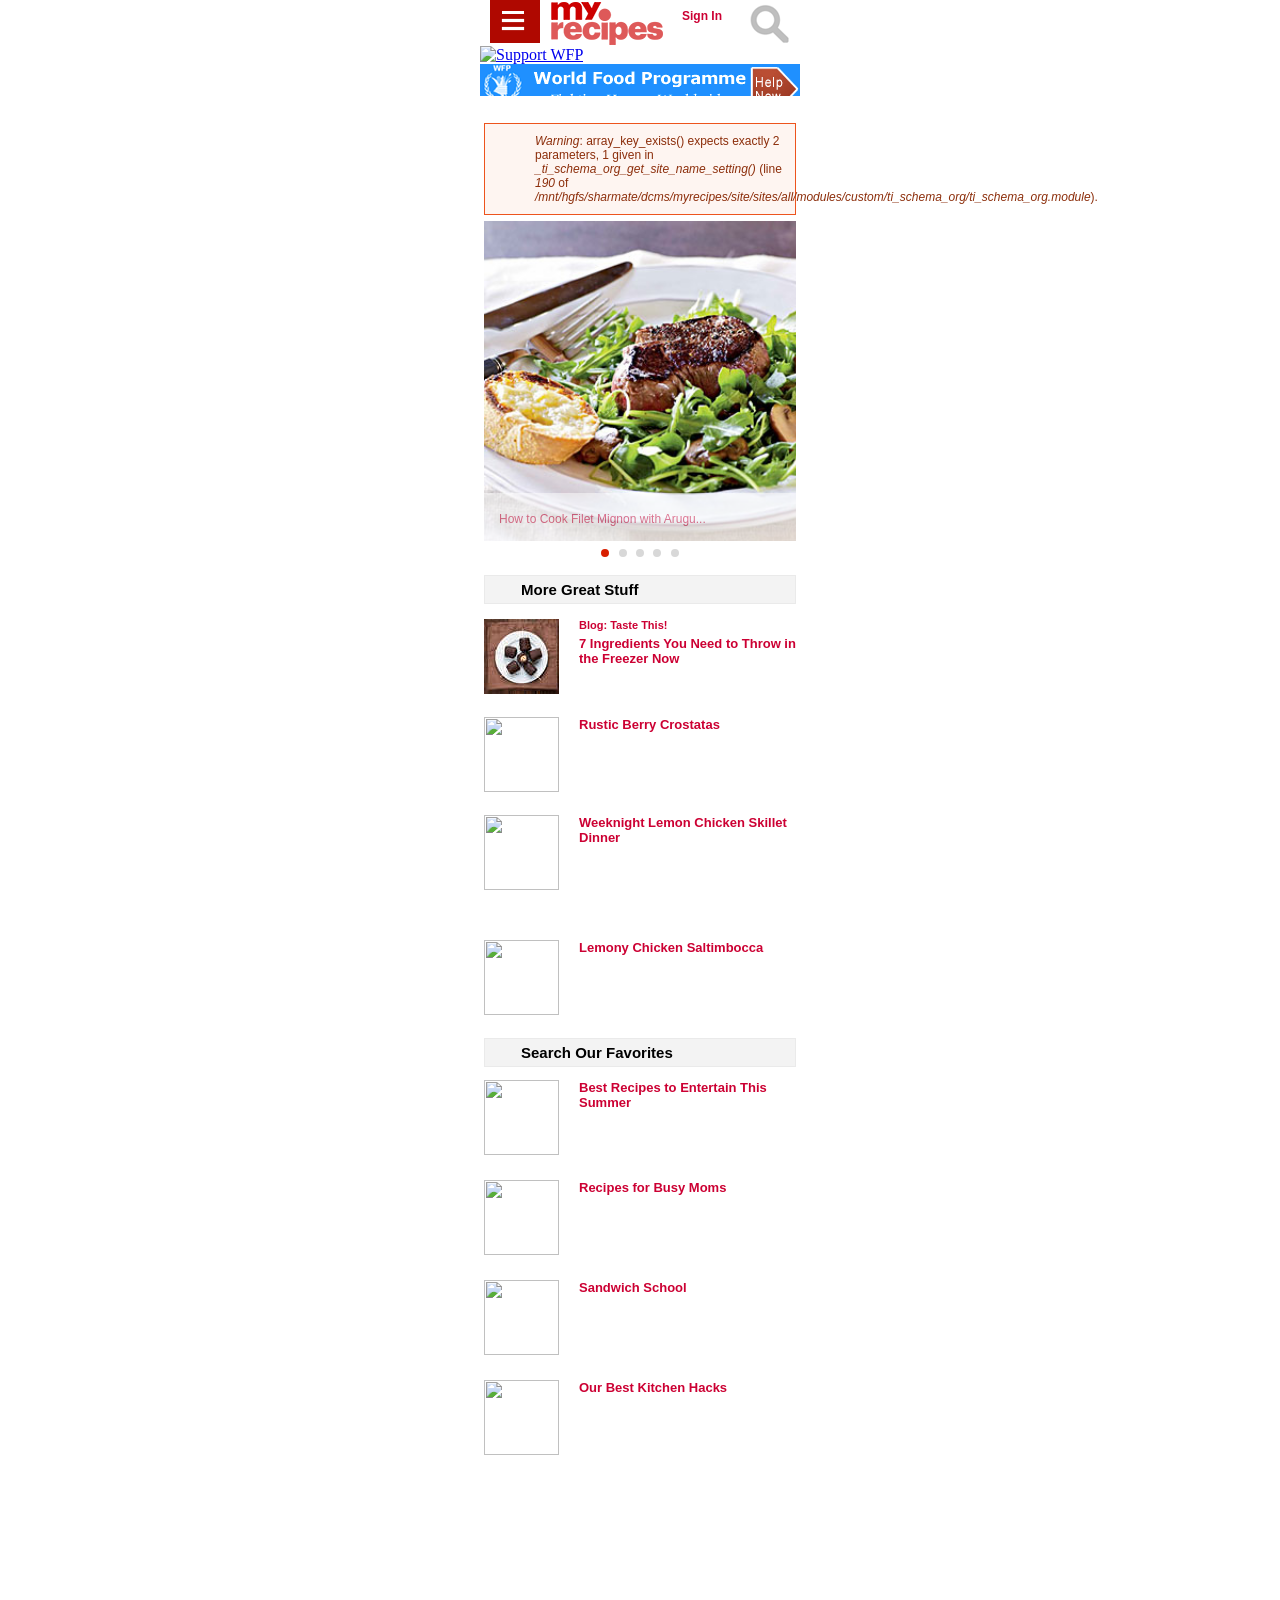
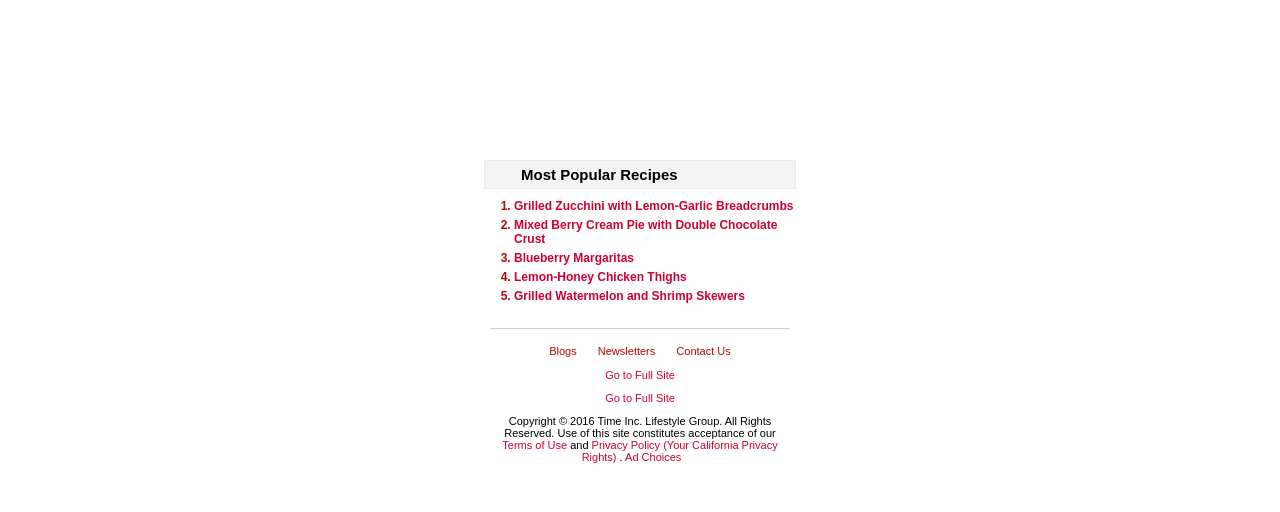
==== commit 1e01ca13: "Update index.html" ====
--- a/index.html
+++ b/index.html
@@ -1,57 +1,2586 @@
 <!DOCTYPE html>
-<html lang="en-us">
-  <head>
-    <meta charset="UTF-8">
-    <title>Demo by Tejaswini-kb</title>
-    <meta name="viewport" content="width=device-width, initial-scale=1">
-    <link rel="stylesheet" type="text/css" href="stylesheets/normalize.css" media="screen">
-    <link href='https://fonts.googleapis.com/css?family=Open+Sans:400,700' rel='stylesheet' type='text/css'>
-    <link rel="stylesheet" type="text/css" href="stylesheets/stylesheet.css" media="screen">
-    <link rel="stylesheet" type="text/css" href="stylesheets/github-light.css" media="screen">
-  </head>
-  <body>
-    <section class="page-header">
-      <h1 class="project-name">Demo</h1>
-      <h2 class="project-tagline"></h2>
-      <a href="https://github.com/Tejaswini-kb/Demo" class="btn">View on GitHub</a>
-      <a href="https://github.com/Tejaswini-kb/Demo/zipball/master" class="btn">Download .zip</a>
-      <a href="https://github.com/Tejaswini-kb/Demo/tarball/master" class="btn">Download .tar.gz</a>
-    </section>
-
-    <section class="main-content">
-      <h3>
-<a id="welcome-to-github-pages" class="anchor" href="#welcome-to-github-pages" aria-hidden="true"><span aria-hidden="true" class="octicon octicon-link"></span></a>Welcome to GitHub Pages.</h3>
-
-<p>This automatic page generator is the easiest way to create beautiful pages for all of your projects. Author your page content here <a href="https://guides.github.com/features/mastering-markdown/">using GitHub Flavored Markdown</a>, select a template crafted by a designer, and publish. After your page is generated, you can check out the new <code>gh-pages</code> branch locally. If you’re using GitHub Desktop, simply sync your repository and you’ll see the new branch.</p>
-
-<h3>
-<a id="designer-templates" class="anchor" href="#designer-templates" aria-hidden="true"><span aria-hidden="true" class="octicon octicon-link"></span></a>Designer Templates</h3>
-
-<p>We’ve crafted some handsome templates for you to use. Go ahead and click 'Continue to layouts' to browse through them. You can easily go back to edit your page before publishing. After publishing your page, you can revisit the page generator and switch to another theme. Your Page content will be preserved.</p>
-
-<h3>
-<a id="creating-pages-manually" class="anchor" href="#creating-pages-manually" aria-hidden="true"><span aria-hidden="true" class="octicon octicon-link"></span></a>Creating pages manually</h3>
-
-<p>If you prefer to not use the automatic generator, push a branch named <code>gh-pages</code> to your repository to create a page manually. In addition to supporting regular HTML content, GitHub Pages support Jekyll, a simple, blog aware static site generator. Jekyll makes it easy to create site-wide headers and footers without having to copy them across every page. It also offers intelligent blog support and other advanced templating features.</p>
-
-<h3>
-<a id="authors-and-contributors" class="anchor" href="#authors-and-contributors" aria-hidden="true"><span aria-hidden="true" class="octicon octicon-link"></span></a>Authors and Contributors</h3>
-
-<p>You can @mention a GitHub username to generate a link to their profile. The resulting <code>&lt;a&gt;</code> element will link to the contributor’s GitHub Profile. For example: In 2007, Chris Wanstrath (<a href="https://github.com/defunkt" class="user-mention">@defunkt</a>), PJ Hyett (<a href="https://github.com/pjhyett" class="user-mention">@pjhyett</a>), and Tom Preston-Werner (<a href="https://github.com/mojombo" class="user-mention">@mojombo</a>) founded GitHub.</p>
-
-<h3>
-<a id="support-or-contact" class="anchor" href="#support-or-contact" aria-hidden="true"><span aria-hidden="true" class="octicon octicon-link"></span></a>Support or Contact</h3>
-
-<p>Having trouble with Pages? Check out our <a href="https://help.github.com/pages">documentation</a> or <a href="https://github.com/contact">contact support</a> and we’ll help you sort it out.</p>
-
-      <footer class="site-footer">
-        <span class="site-footer-owner"><a href="https://github.com/Tejaswini-kb/Demo">Demo</a> is maintained by <a href="https://github.com/Tejaswini-kb">Tejaswini-kb</a>.</span>
-
-        <span class="site-footer-credits">This page was generated by <a href="https://pages.github.com">GitHub Pages</a> using the <a href="https://github.com/jasonlong/cayman-theme">Cayman theme</a> by <a href="https://twitter.com/jasonlong">Jason Long</a>.</span>
+<!-- saved from url=(0029)http://www.myrecipes.local/m/ -->
+<html lang="en" dir="ltr" class="js"><!--html.tpl.php--><head><meta http-equiv="Content-Type" content="text/html; charset=UTF-8"><script src="./demo_files/quant.js" async="" type="text/javascript"></script><script type="text/javascript" async="" charset="utf-8" src="./demo_files/fbevents.js" id="utag_146"></script><script type="text/javascript" async="" src="./demo_files/init"></script><script src="./demo_files/osd.js"></script><script type="text/javascript" async="" charset="utf-8" src="http:" id="utag_133"></script><script type="text/javascript" async="" charset="utf-8" src="./demo_files/saved_resource" id="utag_122"></script><script type="text/javascript" src="./demo_files/esf.js" data-client-id="OjQZeNDJkPqTatX"></script><script type="text/javascript" async="" charset="utf-8" src="./demo_files/moatcontent.js" id="utag_98"></script><script type="text/javascript" async="" charset="utf-8" src="./demo_files/collect.js" id="utag_63"></script><script src="./demo_files/cygnus" type="text/javascript"></script><script type="text/javascript" async="" src="./demo_files/pql"></script>
+  <!--[if IE]><meta http-equiv="X-UA-Compatible" content="IE=edge,chrome=1" />
+<![endif]-->
+<link rel="shortcut icon" href="http://www.myrecipes.local/m/sites/all/themes/myrecipes_mobile/favicon.ico" type="image/vnd.microsoft.icon">
+<meta name="render_time" content="2016-09-23 02:50:11">
+<meta name="viewport" content="width=device-width, initial-scale=1.0, maximum-scale=1.0, user-scalable=0">
+<meta name="description" content="Easily find recipes for quick dinners, party foods, healthy recipes, and more. All from the experts at Cooking Light, Southern Living,...">
+<meta name="twitter:title" content="MyRecipes.com - Recipes, Dinner Ideas and Menus">
+<meta name="twitter:description" content="Easily find recipes for quick dinners, party foods, healthy recipes, and more. All from the experts at Cooking Light, Southern Living,.">
+<link rel="canonical" href="http://www.myrecipes.local/">
+<meta property="fb:app_id" content="182096525173207">
+<meta property="og:site_name" content="MyRecipes.com">
+<meta property="og:type" content="website">
+<meta property="og:url" content="http://www.myrecipes.local/m/">
+<meta property="og:title" content="| MyRecipes.com">
+<meta property="og:image" content="http://www.myrecipes.local/m/sites/default/files/styles/420x420/public/image/recipes/ck/09/01/filet-mignon-ck-1867552-x.jpg?itok=XyZ7TH_G">
+  <title>MyRecipes.com - Recipes, Dinner Ideas and Menus</title>
+  <link type="text/css" rel="stylesheet" href="./demo_files/css__3sUS_HZPQJdQytZAQiUh9eRIk-bVfZ-bwQYyqrNRlx8__23m9trTWvOeRLgRx3INyjoNpA1BYdq6JXvZZlNHl-_A__ZyyPs73VqSNiWXzeN2A3ffos5Lk--BqvATJJX8FYBfg.css" media="all">
+<link type="text/css" rel="stylesheet" href="./demo_files/css__xbwuIWf4J5LAe3mgJJsY7V8MF8fbkYPrxpSwHnV7fGQ__C2NGkj_HkIuf8OXlh2F1GA1nPypIOMevuzp6FwWYDLU__ZyyPs73VqSNiWXzeN2A3ffos5Lk--BqvATJJX8FYBfg.css" media="all">
+<link type="text/css" rel="stylesheet" href="./demo_files/css__OS4GatDBpIzFeJhtFBQw9Ji9j1HAl56tehuJfoYpW9k__bDZRBqYQd0z1j1ilBp0VzG2SqGZi6lB7JwZs3fi1bPo__ZyyPs73VqSNiWXzeN2A3ffos5Lk--BqvATJJX8FYBfg.css" media="all">
+<link type="text/css" rel="stylesheet" href="./demo_files/css__f8KwrNwsnI3mbl_iB7hOJ3wWu2c1U8De6rF-MrytBbM__AT51wQUKMRi8Oj-u-VWgSwhp1NYG3-m-kqNw6rVewS4__ZyyPs73VqSNiWXzeN2A3ffos5Lk--BqvATJJX8FYBfg.css" media="all">
+  <script type="text/javascript" async="" src="./demo_files/c.js"></script><script type="text/javascript" async="" src="./demo_files/bid"></script><script src="./demo_files/utag.js" type="text/javascript" async=""></script><script async="" type="text/javascript" src="./demo_files/evidon.js"></script><script async="" src="./demo_files/beacon.js"></script><script async="" src="./demo_files/subsbk.js"></script><script async="" src="./demo_files/tii_bk-coretag.js"></script><script async="" type="text/javascript" src="./demo_files/gpt.js"></script><script type="text/javascript" src="./demo_files/gpt.js"></script><script type="text/javascript">
+<!--//--><![CDATA[//><!--
+var TGX_SITE_CONFIG = {gpt_sync_mode : "async", bluekai : false};
+//--><!]]>
+</script>
+<script type="text/javascript" src="./demo_files/jquery.min.js"></script>
+<script type="text/javascript" src="./demo_files/tia_tgx.js"></script>
+<script type="text/javascript" src="./demo_files/jquery.once.js"></script>
+<script type="text/javascript" src="./demo_files/drupal.js"></script>
+<script type="text/javascript" async="async" src="./demo_files/sfp.js"></script>
+<script type="text/javascript">
+<!--//--><![CDATA[//><!--
+var EDITORIAL_REAL_TIME_LOADING_ON  = false;
+//--><!]]>
+</script>
+<script type="text/javascript">
+<!--//--><![CDATA[//><!--
+var _sf_startpt=(new Date()).getTime();
+//--><!]]>
+</script>
+<script type="text/javascript" src="./demo_files/mobile.js"></script>
+<script type="text/javascript" async="async" src="./demo_files/lazysizes.min.js"></script>
+<script type="text/javascript">
+<!--//--><![CDATA[//><!--
+var adConfig = new TiiAdConfig("3475.mre_mob");adConfig.setCmSitename("cm.mre");adConfig.setRevSciTracking(true);var adzone = "home";
+var adFactory = new TiiAdFactory(adConfig, "home");adFactory.setChannel("homepage");if (typeof isSearchCampaign == 'function') {
+             if (isSearchCampaign()) {
+               adConfig.setPopups(false);
+             }
+           }adFactory.setChannelPage();
+//--><!]]>
+</script><script type="text/javascript" async="" src="./demo_files/amzn_ads.js"></script><script type="text/javascript" async="" src="./demo_files/ls-myrecipes.js"></script>
+<script type="text/javascript">
+<!--//--><![CDATA[//><!--
+jQuery.extend(Drupal.settings, {
+    "basePath": "\/m\/",
+    "pathPrefix": "",
+    "ajaxPageState": {
+        "theme": "myrecipes_mobile",
+        "theme_token": "vBvnkAXTtthbxOhtTMjIFpZ2NEKJJ6RJkHRQwPYdkB8",
+        "css": {
+            "modules\/system\/system.base.css": 1,
+            "modules\/system\/system.menus.css": 1,
+            "modules\/system\/system.messages.css": 1,
+            "modules\/system\/system.theme.css": 1,
+            "sites\/all\/modules\/contrib\/ldap\/ldap_user\/ldap_user.css": 1,
+            "sites\/all\/modules\/contrib\/date\/date_api\/date.css": 1,
+            "sites\/all\/modules\/contrib\/date\/date_popup\/themes\/datepicker.1.7.css": 1,
+            "modules\/field\/theme\/field.css": 1,
+            "modules\/node\/node.css": 1,
+            "sites\/all\/modules\/contrib\/picture\/picture_wysiwyg.css": 1,
+            "modules\/search\/search.css": 1,
+            "modules\/user\/user.css": 1,
+            "sites\/all\/modules\/contrib\/views\/css\/views.css": 1,
+            "sites\/all\/modules\/contrib\/ckeditor\/css\/ckeditor.css": 1,
+            "sites\/all\/modules\/contrib\/colorbox\/styles\/default\/colorbox_style.css": 1,
+            "sites\/all\/modules\/contrib\/ctools\/css\/ctools.css": 1,
+            "sites\/all\/modules\/contrib\/ldap\/ldap_servers\/ldap_servers.admin.css": 1,
+            "sites\/all\/modules\/contrib\/panels\/css\/panels.css": 1,
+            "sites\/all\/modules\/contrib\/panels\/plugins\/layouts\/onecol\/onecol.css": 1,
+            "sites\/all\/modules\/contrib\/purr_messages\/purrcss\/purr.css": 1,
+            "sites\/all\/themes\/myrecipes_mobile\/css\/style.css": 1,
+            "sites\/all\/themes\/myrecipes_mobile\/system.menus.css": 1,
+            "sites\/all\/themes\/myrecipes_mobile\/system.theme.css": 1
+        },
+        "js": {
+            "http:\/\/admin.brightcove.com\/js\/BrightcoveExperiences.js": 1,
+            "sites\/all\/libraries\/colorbox\/jquery.colorbox-min.js": 1,
+            "sites\/all\/modules\/contrib\/colorbox\/js\/colorbox.js": 1,
+            "sites\/all\/modules\/contrib\/colorbox\/styles\/default\/colorbox_style.js": 1,
+            "sites\/all\/modules\/contrib\/colorbox\/js\/colorbox_load.js": 1,
+            "sites\/all\/modules\/contrib\/colorbox\/js\/colorbox_inline.js": 1,
+            "sites\/all\/modules\/contrib\/panels\/js\/panels.js": 1,
+            "sites\/all\/modules\/custom\/ti_lsg_mobile\/js\/mobile-detect.js": 1,
+            "sites\/all\/modules\/custom\/layouts\/ti_lsg_mr_layouts_homepage\/js\/ti_lsg_mr_layouts_homepage.js": 1,
+            "sites\/all\/themes\/myrecipes_mobile\/js\/swipeview.js": 1,
+            "sites\/all\/modules\/custom\/external_integration_ti\/ti_udo\/js\/metadata.js": 1,
+            "sites\/all\/modules\/custom\/ti_lsg_mr_social_tools\/js\/shared_count.js": 1,
+            "sites\/all\/modules\/custom\/ti_lsg_mr_social_tools\/js\/onebot.js": 1,
+            "sites\/all\/themes\/myrecipes_mobile\/js\/scripts.js": 1,
+            "\/\/cdn.optimizely.com\/js\/116924810.js": 1,
+            "sites\/all\/modules\/custom\/ti_lsg_mr_search\/js\/ti_lsg_mr_search.js": 1,
+            "sites\/all\/modules\/custom\/ti_lsg_mr_ingredient_chef\/js\/ingredient-chef.js": 1,
+            "sites\/all\/modules\/contrib\/picture\/picturefill2\/picturefill.min.js": 1,
+            "sites\/all\/modules\/contrib\/picture\/picture.min.js": 1,
+            "http:\/\/www.myrecipes.local\/m\/sites\/all\/modules\/custom\/ti_lsg_mr_sitecatalyst\/js\/ka-omniture.js": 1,
+            "sites\/all\/modules\/contrib\/jquery_update\/replace\/jquery\/1.7\/jquery.min.js": 1,
+            "\/\/tia.timeinc.net\/myrecipes\/tia_tgx.js ": 1,
+            "misc\/jquery.once.js": 1,
+            "misc\/drupal.js": 1,
+            "\/\/native.sharethrough.com\/assets\/sfp.js": 1,
+            "sites\/all\/themes\/myrecipes_mobile\/js\/mobile.js": 1,
+            "sites\/all\/modules\/contrib\/picture\/lazysizes\/lazysizes.min.js": 1
+        }
+    },
+    "colorbox": {
+        "opacity": "0.85",
+        "current": "{current} of {total}",
+        "previous": "\u00ab Prev",
+        "next": "Next \u00bb",
+        "close": "Close",
+        "maxWidth": "98%",
+        "maxHeight": "98%",
+        "fixed": true,
+        "mobiledetect": true,
+        "mobiledevicewidth": "480px"
+    },
+    "ti_lsg_mr_homepage": [
+        {
+            "field_hero_tout_desc": "\u003Cspan class=\u0022eyebrow\u0022\u003E\u003C\/span\u003E\n\u003Cspan class=\u0022headline\u0022\u003E\u003Ca href=\u0022\/m\/quick-and-easy\/dinner-tonight\/how-to-cook-filet-mignon-with-arugula-salad\u0022\u003EHow to Cook Filet Mignon with Arugu...\u003C\/a\u003E\u003C\/span\u003E\n",
+            "field_hero_tout_image": "\u003Ca href=\u0022\/m\/quick-and-easy\/dinner-tonight\/how-to-cook-filet-mignon-with-arugula-salad\u0022\u003E\u003Cimg typeof=\u0022foaf:Image\u0022 itemprop=\u0022image\u0022 src=\u0022http:\/\/www.myrecipes.local\/m\/sites\/default\/files\/styles\/300x300\/public\/image\/recipes\/ck\/09\/01\/filet-mignon-ck-1867552-x.jpg?itok=X6ONloP7\u0022 width=\u0022300\u0022 height=\u0022300\u0022 \/\u003E\u003C\/a\u003E"
+        },
+        {
+            "field_hero_tout_desc": "\u003Cspan class=\u0022eyebrow\u0022\u003E\u003C\/span\u003E\n\u003Cspan class=\u0022headline\u0022\u003E\u003Ca href=\u0022\/m\/course\/salad-recipes\/steak-salad-recipes\u0022\u003E35 Great Steak Salads\u003C\/a\u003E\u003C\/span\u003E\n",
+            "field_hero_tout_image": "\u003Ca href=\u0022\/m\/course\/salad-recipes\/steak-salad-recipes\u0022\u003E\u003Cimg typeof=\u0022foaf:Image\u0022 itemprop=\u0022image\u0022 src=\u0022http:\/\/www.myrecipes.local\/m\/sites\/default\/files\/styles\/300x300\/public\/6045401_dtcoe8815.jpg?itok=VQAuIZ4c\u0022 width=\u0022300\u0022 height=\u0022300\u0022 alt=\u0022\u0022 \/\u003E\u003C\/a\u003E"
+        },
+        {
+            "field_hero_tout_desc": "\u003Cspan class=\u0022eyebrow\u0022\u003E\u003C\/span\u003E\n\u003Cspan class=\u0022headline\u0022\u003E\u003Ca href=\u0022\/m\/summer-grilling\/sides\/grilled-veggies\u0022\u003EHearty Grilled Veggies\u003C\/a\u003E\u003C\/span\u003E\n",
+            "field_hero_tout_image": "\u003Ca href=\u0022\/m\/summer-grilling\/sides\/grilled-veggies\u0022\u003E\u003Cimg typeof=\u0022foaf:Image\u0022 itemprop=\u0022image\u0022 src=\u0022http:\/\/www.myrecipes.local\/m\/sites\/default\/files\/styles\/300x300\/public\/image\/recipes\/ck\/12\/08\/miso-grilled-vegetables-mr-x.jpg?itok=zu-bmvtA\u0022 width=\u0022300\u0022 height=\u0022300\u0022 \/\u003E\u003C\/a\u003E"
+        },
+        {
+            "field_hero_tout_desc": "\u003Cspan class=\u0022eyebrow\u0022\u003E\u003C\/span\u003E\n\u003Cspan class=\u0022headline\u0022\u003E\u003Ca href=\u0022\/m\/cooking-method\/grilled-recipes\/our-best-grilled-flank-steaks\u0022\u003EOur Best Grilled Flank Steaks...\u003C\/a\u003E\u003C\/span\u003E\n",
+            "field_hero_tout_image": "\u003Ca href=\u0022\/m\/cooking-method\/grilled-recipes\/our-best-grilled-flank-steaks\u0022\u003E\u003Cimg typeof=\u0022foaf:Image\u0022 itemprop=\u0022image\u0022 src=\u0022http:\/\/www.myrecipes.local\/m\/sites\/default\/files\/styles\/300x300\/public\/image\/recipes\/ck\/11\/07\/spice-rubbed-flank-steak-fresh-salsa-ck-x.jpg?itok=onAfFBLU\u0022 width=\u0022300\u0022 height=\u0022300\u0022 \/\u003E\u003C\/a\u003E"
+        },
+        {
+            "field_hero_tout_desc": "\u003Cspan class=\u0022eyebrow\u0022\u003E\u003C\/span\u003E\n\u003Cspan class=\u0022headline\u0022\u003E\u003Ca href=\u0022\/m\/course\/dessert-recipes\/crazy-gorgeous-strawberry-shortcake-recipes\u0022\u003ECrazy Gorgeous Strawberry Shortcake...\u003C\/a\u003E\u003C\/span\u003E\n",
+            "field_hero_tout_image": "\u003Ca href=\u0022\/m\/course\/dessert-recipes\/crazy-gorgeous-strawberry-shortcake-recipes\u0022\u003E\u003Cimg typeof=\u0022foaf:Image\u0022 itemprop=\u0022image\u0022 src=\u0022http:\/\/www.myrecipes.local\/m\/sites\/default\/files\/styles\/300x300\/public\/image\/recipes\/su\/09\/05\/strawberrytcake-su-1891979-x.jpg?itok=RFpfmOJH\u0022 width=\u0022300\u0022 height=\u0022300\u0022 \/\u003E\u003C\/a\u003E"
+        }
+    ],
+    "chartbeat": {
+        "sections": "homepage"
+    },
+    "referral_tracking": {
+        "globalreferrer": ""
+    },
+    "mobile_mrf_recipe_display_count": 10,
+    "cozi_migration_enabled": 0
+});
+//--><!]]>
+</script>
+  <link type="text/css" rel="stylesheet" href="./demo_files/style.css" media="all">
+  <link rel="manifest" href="http://www.myrecipes.local/manifest.json">
+<script type="text/javascript" async="" src="./demo_files/ym.m4.js"></script><script src="./demo_files/pubads_impl_95.js" async=""></script><link rel="prefetch" href="http://tpc.googlesyndication.com/safeframe/1-0-4/html/container.html"><script type="text/javascript" src="./demo_files/rta.js" async=""></script><script type="text/javascript" async="" charset="utf-8" src="./demo_files/utag.123.js" id="utag_timeinc.myrecipes.com_123"></script><script type="text/javascript" async="" charset="utf-8" src="./demo_files/utag.63.js" id="utag_timeinc.myrecipes.com_63"></script><script type="text/javascript" async="" charset="utf-8" src="./demo_files/utag.57.js" id="utag_timeinc.myrecipes.com_57"></script><script type="text/javascript" async="" charset="utf-8" src="./demo_files/utag.98.js" id="utag_timeinc.myrecipes.com_98"></script><script type="text/javascript" async="" charset="utf-8" src="./demo_files/utag.108.js" id="utag_timeinc.myrecipes.com_108"></script><script type="text/javascript" async="" charset="utf-8" src="./demo_files/utag.122.js" id="utag_timeinc.myrecipes.com_122"></script><script type="text/javascript" async="" charset="utf-8" src="./demo_files/utag.133.js" id="utag_timeinc.myrecipes.com_133"></script><script type="text/javascript" async="" charset="utf-8" src="./demo_files/utag.144.js" id="utag_timeinc.myrecipes.com_144"></script><script type="text/javascript" async="" charset="utf-8" src="./demo_files/utag.146.js" id="utag_timeinc.myrecipes.com_146"></script><style>header{position:relative;width:312px}#bodyMainHeaderLogo{position:relative;top:2px;}#menu{position:relative;}#menu .menu,#menu2,#menu2.enabled{display:none!important;}#mobileNavicon{font-size:32px;text-rendering: geometricPrecision;background-color:#AF0800;color:#fff;padding:0 5px;}#mobileNavicon:hover{cursor:pointer;}#menu .menu,#menu2,#menu2.enabled{display:none!important;}#bodyMain #ad300x50{margin:0 auto 20px!important;}#bodyMain header .srch #searchbox{width:260px;}#menu .username{position:absolute;width:80px;right: -5px;z-index:10000;}#mobileNavicon,#bodyMain header .logo{display:inline-block;}#mobileNavicon{background-color:#af0800;color:#fff;font-size:32px;padding:18px 30px 25px 20px}#mobileNavicon:before{background:none repeat scroll 0 0 #fff;box-shadow:0 .25em 0 .1px #fff,0 .5em 0 .1px #fff;content:'';font-weight:bold;height:0.097em;left:12px;position:absolute;top:0.35em;width:.7em}#bodyMainHeaderLogo,#bodyMainHeaderLogo a{float:none;}#user_status .username,#user_status .signIn,#menu .signIn{display:none;}#bodyMainHeader .srch{margin-top:-25px;}#newMenuContainer{position:absolute;width:260px;z-index:1000;height:auto;top:55px;margin:0 auto;background-color:rgba(255, 255, 255, 0.95);}#newMenuContainer.hidden{display:none;}#newMenuItemsList{padding:5px;border:4px solid #f2f2f2;}#newMenuItemsList, #newMenuItemsList li{list-style-type:none;margin:0;padding:0}#newMenuItemsList li.newMenuItem{font-size:18px;font-weight:bold;border-top:1px solid #ccc;}#newMenuItemsList li.newMenuItem a{display:block;line-height:30px;padding:5px;color:#000;}#newMenuItemsList li.newMenuItem.myRecipeFile, #newMenuItemsList li.newMenuItem.shoppingList, #newMenuItemsList li.newMenuItem.writeReview, #newMenuItemsList li.newMenuItem.editZipStores, #newMenuItemsList li.newMenuItem.signOut{line-height:30px;padding:9px;}#newMenuItemsList li.newMenuItem:first-child{border-top:none;}#newMenuItemsList .newMenuItem.shadowElement.shoppingList{width:auto!important;}#newMenuItemsList li.newMenuItem:hover, #newMenuItemsList li.newMenuItem.selected{cursor:pointer;background-color:#999;color:#fff;}#newMenuItemsList li.newMenuItem.shadowElement.signOut{display:none;}#bodyMainHeader .arrow_box{position:absolute;width:275px;height:180px;background:#fff;border:1px solid #bbb;top:45px;z-index:1000;}#bodyMainHeader .arrow_box {position: absolute;background: #fff;border: 1px solid #bbb;}#bodyMainHeader .arrow_box:after, .arrow_box:before {bottom: 100%;left: 23px;border: solid transparent;content: ' ';height: 0;width: 0;position: absolute;pointer-events: none;}#bodyMainHeader  .arrow_box:after {border-color: rgba(255, 255, 255, 0);border-bottom-color: #fff;border-width: 15px;margin-left: -15px;}#bodyMainHeader  .arrow_box:before {border-color: rgba(187, 187, 187, 0);border-bottom-color: #bbb;border-width: 16px;margin-left: -16px;}#newMenuCookiedMessage{display:none;padding-top:25px;padding-left:20px;font-size:18px;}#newMenuCookiedMessage .header{margin-bottom:10px;font-weight:700;font-size:20px}#newMenuCookiedMessage .deck{margin-bottom:10px}#newMenuCookiedMessage .closeButton{display:block;width:120px;margin:20px auto 0;padding:10px;text-align:center;background-color:#d81f00;line-height:18px;color:#fff;text-transform:uppercase}#newMenuCookiedMessage .closeButton:hover{cursor:pointer}</style><style>#loginDialog{display:none;}#loginDialogBackground{position:fixed;display:none;background-color:black;width:100%;height:100%;left:0;top:0;opacity:0.6;z-index:9999;}#loginDialogBackground:hover{cursor:pointer;}#mrCoziSsoFailedCredsMsg{display:none;color: #cc0000;}#mrCoziSsoFormAjaxSpinner{display:none;width:128px;margin:0 auto;}#coziUserId{position: absolute;display:none;width: 80px;padding-left: 4px;top: 3px;right: 0;color: #af0800;z-index: 999999;}</style><style>#wmpBtns_COZI{clear: both;display: none;margin:0 0 30px 30px;text-align: center;}#wmpBtns_COZI a {display:block;width: 270px;background: none repeat scroll 0 0 #c00;border-radius: 5px;color: #fff;margin-bottom: 10px;padding: 3px 8px;text-decoration: none;text-transform: uppercase;}#wmpBtns_COZI .saving{background-color:#006400;}#wmpBtns_COZI .saved{background-color:#ccc;}#wmpBtns_COZI .saved:hover{cursor:default;}</style><style>#recipe_saveToShoppingListButton_mrCoziMobile {background-color:#ca1517;border-radius:5px;color:#fff;display:none;height:30px;line-height:30px;margin: 0 0 0 10px;text-align:center;width:50%;}#recipe_saveToShoppingListButton_mrCoziMobile:hover{cursor:pointer;}#recipe_saveToShoppingListButton_mrCoziMobile.saving{background-color:#006400;}#recipe_saveToShoppingListButton_mrCoziMobile.saved{background-color:#b8b8b8;}</style><script type="text/javascript" defer="" async="" src="./demo_files/initcb"></script><script type="text/javascript" async="" src="./demo_files/ortc-2.1.24.js"></script><script type="text/javascript" async="" src="./demo_files/swfobject.js"></script><script type="text/javascript" async="" src="./demo_files/blockadblock.js"></script><script type="text/javascript" async="" src="./demo_files/ws-4.4.37.js"></script></head>
+<body class="html front not-logged-in no-sidebars page-homepage mobile-homepage" id="bodyMain">
+  
+
+<!-- THEME DEBUG -->
+<!-- CALL: theme('metadata') -->
+<!-- BEGIN OUTPUT from 'sites/all/modules/custom/external_integration_ti/ti_udo/templates/metadata.tpl.php' -->
+
+<!-- Begin Metadata Object -->
+  <script type="text/javascript">
+    <!--//--><![CDATA[//><!--
+    window.Ti = window.Ti || {};
+    window.Ti.udo_metadata = {"channel":"myrecipes","site_theme":"v2","site_display_format":"mobile","page_name":"Home Page","site_section1":"home","template_type":"homepage"};
+    window.Ti.udo_data_layer = ["article_teaser_type","author_name","author_type","available_app_ids","browse_refine_type","browse_refine_value","bundle_id","channel","click_id","content_access","content_id","content_package","content_package_id","content_package_section","country_code","currency_code","customer_country","customer_email","customer_first_name","customer_id","customer_state","customer_zip","display_date","event_name","food_convenience","food_cooking_method","food_courses","food_cuisine","food_dietary_considerations","food_excluded_ingredients","food_main_ingredients","food_season_occasion","franchise_name","franchise_year","franchise_list_view_type","franchise_pagination_value","franchise_sort_type","franchise_is_methodology","franchise_slide_number","friendly_url","grade_level","grocery_deals_category","grocery_deals_retailer","grocery_deals_search","grocery_deals_zip","has_continuous_service","has_donor","has_print_subscription","image_id","is_active_subscriber","is_agent_subscription","is_bill_me","is_giftee","is_renewable","health_journey","language_code","login_status","magazine_cover_title","magazine_feed","magazine_issue_date","markets","page_name","page_number","personality_name","primary_tag","publication_source","publish_date","rr_modules","search_keyword","search_results","secondary_renewal_offer","site_display_format","site_section1","site_section2","site_section3","site_section4","site_theme","slide_title","subscriber_expiration_date","subscriber_id","subscriber_type","subscription_status","tcm_conversion_microsite","tcm_conversion_page_flow","tag_keywords","tag_visibility","tcm_effort_key","tcm_form_error","tcm_keycode","tcm_newsletter_optin","tcm_mag_code","tcm_microsite","tcm_order_id","tcm_order_shipping_amount","tcm_order_subtotal","tcm_order_tax_amount","tcm_order_total","tcm_order_type","tcm_page_flow","tcm_payment_method","tcm_prefix","tcm_product_name","tcm_product_price","tcm_product_quantity","tcm_product_sku","tcm_product_sku_options","tcm_shipping_method","tcm_variation_id","team_name","template_type","ticker_symbol","tier_level","total_amount_due","treat_as_registered","user_actions","video_asset_id","video_franchise","video_name","video_player","video_player_type","video_segment","gallery_view","is_sponsored_page"];
+    window.Ti.udo_map = [];
+    //--><!]]>
+  </script>
+<!-- End Metadata Object -->
+
+<!-- END OUTPUT from 'sites/all/modules/custom/external_integration_ti/ti_udo/templates/metadata.tpl.php' -->
+
+
+
+<!-- THEME DEBUG -->
+<!-- CALL: theme('tealium') -->
+<!-- BEGIN OUTPUT from 'sites/all/modules/contrib/tealium/templates/tealium.tpl.php' -->
+<!-- Begin Tealium Integration -->
+
+  <script type="text/javascript">
+    <!--//--><![CDATA[//><!--
+    var utag_data = {"channel":"myrecipes","site_theme":"v2","site_display_format":"mobile","page_name":"Home Page","site_section1":"home","template_type":"homepage"};
+    //--><!]]>
+  </script>
+
+  <script type="text/javascript">
+    <!--//--><![CDATA[//><!--
+    (function(a,b,c,d){
+      a='//tags.tiqcdn.com/utag/timeinc/myrecipes.com/dev/utag.js';
+      b=document;c='script';d=b.createElement(c);d.src=a;d.type='text/java'+c;d.async=true;
+      a=b.getElementsByTagName(c)[0];a.parentNode.insertBefore(d,a);
+    })();
+    //--><!]]>
+  </script>
+
+  
+<!-- End Tealium Integration -->
+
+<!-- END OUTPUT from 'sites/all/modules/contrib/tealium/templates/tealium.tpl.php' -->
+
+  <div class="skip-link">
+    <a href="http://www.myrecipes.local/m/#main-content" class="element-invisible element-focusable">Skip to main content</a>
+  </div>
+  
+
+<!-- THEME DEBUG -->
+<!-- CALL: theme('page') -->
+<!-- FILE NAME SUGGESTIONS:
+   * page--front.tpl.php
+   * page--homepage.tpl.php
+   x page.tpl.php
+-->
+<!-- BEGIN OUTPUT from 'sites/all/themes/myrecipes_mobile/templates/page.tpl.php' -->
+<!-- page.tpl.php -->
+<div class="header-main-wrapper container-wrapper">
+  <header class="header-main container" role="banner" id="bodyMainHeader">
+    <div class="header-top" itemtype="http://schema.org/Organization"><a id="mobileNavicon"></a>
+              <a class="branding__logo" href="http://www.myrecipes.local/m/" title="MyRecipes.com" itemprop="url" rel="home" id="logo">
+          <div class="logo" id="bodyMainHeaderLogo">
+            <img src="./demo_files/logo.png" alt="MyRecipes.com" itemprop="logo">
+          </div>
+          <span class="branding__title">MyRecipes.com</span>
+        </a>
+            
+
+<!-- THEME DEBUG -->
+<!-- CALL: theme('region') -->
+<!-- FILE NAME SUGGESTIONS:
+   * region--header.tpl.php
+   x region.tpl.php
+-->
+<!-- BEGIN OUTPUT from 'modules/system/region.tpl.php' -->
+  <div class="region region-header">
+    
+
+<!-- THEME DEBUG -->
+<!-- CALL: theme('block') -->
+<!-- FILE NAME SUGGESTIONS:
+   * block--ti-lsg-mr-ads--mobile-320x50.tpl.php
+   * block--ti-lsg-mr-ads--mobile-320x50.tpl.php
+   * block--ti-lsg-mr-ads.tpl.php
+   * block--header.tpl.php
+   x block.tpl.php
+-->
+<!-- BEGIN OUTPUT from 'sites/all/themes/myrecipes_mobile/templates/block.tpl.php' -->
+
+<aside id="block-ti-lsg-mr-ads-mobile-320x50" class="block-ti-lsg-mr-ads-mobile-320x50 block block-ti-lsg-mr-ads">
+  <div class="block-inner">
+              
+    <div id="ad320x50"><script type="text/javascript">
+ ad=adFactory.getMultiAd(new Array("300x50","320x50"));
+ ad.setPosition("1");ad.write("ad320x50");
+</script><div id="mre_1" data-google-query-id="CNDytfvypM8CFcSSjwod5GMJMw"><div id="google_ads_iframe_/8484/mre/home_0__container__" style="border: 0pt none;" ws-zone="312065.02"><iframe id="google_ads_iframe_/8484/mre/home_0" title="3rd party ad content" name="google_ads_iframe_/8484/mre/home_0" width="320" height="50" scrolling="no" marginwidth="0" marginheight="0" frameborder="0" src="javascript:&quot;&lt;html&gt;&lt;body style=&#39;background:transparent&#39;&gt;&lt;/body&gt;&lt;/html&gt;&quot;" style="border: 0px; vertical-align: bottom; height: 0px; width: 0px; display: none !important;" data-integralas-id="186c8eb2-27bf-6638-a11d-fbdbcb441341" class="ws-hidden" src="./demo_files/saved_resource.html"></iframe><iframe style="border-width: 0px; display: none; margin: 0px auto;" src="./demo_files/saved_resource(1).html" loaded="1"></iframe><div style="display: inline-block !important; margin: 0px auto; clear: both; position: relative; text-align: initial !important;" class="ws--slot ws--slot-1"><iframe style="border-width: 0px; margin: 0px auto; display: none; width: 0px; height: 0px;" scrolling="no" frameborder="no" src="./demo_files/saved_resource(2).html"></iframe><iframe style="border-width: 0px; margin: 0px auto; overflow: visible; width: 320px; height: 50px;" scrolling="no" frameborder="no" src="./demo_files/saved_resource(3).html"></iframe></div></div><iframe id="google_ads_iframe_/8484/mre/home_0__hidden__" title="" name="google_ads_iframe_/8484/mre/home_0__hidden__" width="0" height="0" scrolling="no" marginwidth="0" marginheight="0" frameborder="0" src="javascript:&quot;&lt;html&gt;&lt;body style=&#39;background:transparent&#39;&gt;&lt;/body&gt;&lt;/html&gt;&quot;" style="border: 0px; vertical-align: bottom; visibility: hidden; display: none;" src="./demo_files/saved_resource(4).html"></iframe></div><div id="mre_2" data-google-query-id="COb7ufvypM8CFQ0TjwodWJIOMw"><div id="google_ads_iframe_/8484/mre/home_1__container__" style="border: 0pt none;" ws-zone="312065.00"><iframe id="google_ads_iframe_/8484/mre/home_1" title="3rd party ad content" name="google_ads_iframe_/8484/mre/home_1" width="1" height="1" scrolling="no" marginwidth="0" marginheight="0" frameborder="0" src="javascript:&quot;&lt;html&gt;&lt;body style=&#39;background:transparent&#39;&gt;&lt;/body&gt;&lt;/html&gt;&quot;" style="border: 0px; vertical-align: bottom;" src="./demo_files/saved_resource(5).html"></iframe><iframe style="border-width: 0px; display: none; margin: 0px auto;" src="./demo_files/saved_resource(6).html" loaded="1"></iframe><div style="display:none;margin:0px auto;text-align:initial !important;clear:both;position:relative;" class="ws--slot ws--slot-1"><iframe style="border-width: 0px; margin: 0px auto; display: none; width: 0px; height: 0px;" scrolling="no" frameborder="no" src="./demo_files/saved_resource(7).html"></iframe></div></div><iframe id="google_ads_iframe_/8484/mre/home_1__hidden__" title="" name="google_ads_iframe_/8484/mre/home_1__hidden__" width="0" height="0" scrolling="no" marginwidth="0" marginheight="0" frameborder="0" src="javascript:&quot;&lt;html&gt;&lt;body style=&#39;background:transparent&#39;&gt;&lt;/body&gt;&lt;/html&gt;&quot;" style="border: 0px; vertical-align: bottom; visibility: hidden; display: none;" src="./demo_files/saved_resource(8).html"></iframe></div></div>  </div>
+</aside>
+
+<!-- END OUTPUT from 'sites/all/themes/myrecipes_mobile/templates/block.tpl.php' -->
+
+  </div>
+
+<!-- END OUTPUT from 'modules/system/region.tpl.php' -->
+
+    </div>
+    <div class="header-bottom">
+            </div>
+    <nav class="nav-main" role="navigation">
+      
+
+<!-- THEME DEBUG -->
+<!-- CALL: theme('region') -->
+<!-- FILE NAME SUGGESTIONS:
+   * region--nav-main.tpl.php
+   x region.tpl.php
+-->
+<!-- BEGIN OUTPUT from 'modules/system/region.tpl.php' -->
+  <div class="region region-nav-main">
+    
+
+<!-- THEME DEBUG -->
+<!-- CALL: theme('block') -->
+<!-- FILE NAME SUGGESTIONS:
+   * block--ti-lsg-mr-search--search-overlay.tpl.php
+   * block--ti-lsg-mr-search--search-overlay.tpl.php
+   * block--ti-lsg-mr-search.tpl.php
+   * block--nav-main.tpl.php
+   x block.tpl.php
+-->
+<!-- BEGIN OUTPUT from 'sites/all/themes/myrecipes_mobile/templates/block.tpl.php' -->
+
+<aside id="block-ti-lsg-mr-search-search-overlay" class="block-ti-lsg-mr-search-search-overlay block block-ti-lsg-mr-search">
+  <div class="block-inner">
+              
+    
+
+<!-- THEME DEBUG -->
+<!-- CALL: theme('search_overlay') -->
+<!-- BEGIN OUTPUT from 'sites/all/modules/custom/ti_lsg_mr_search/templates/search-overlay.tpl.php' -->
+<div class="search-icon">
+   <img typeof="foaf:Image" src="./demo_files/icon-search.png" alt="Search" title="Search"></div>
+<div id="site-searchbox-overlay" class="overlay-hidden">
+  <div class="search-overlay-close"><img typeof="foaf:Image" src="./demo_files/search-close.png" alt="Close" title="Close"></div>
+  <div class="sitewide-searchbox-form">
+    <div class="search-form-overlay"><form action="http://www.myrecipes.local/m/" method="post" id="search-block-form" accept-charset="UTF-8"><div>
+
+<!-- THEME DEBUG -->
+<!-- CALL: theme('search_block_form') -->
+<!-- BEGIN OUTPUT from 'modules/search/search-block-form.tpl.php' -->
+<div class="container-inline">
+      <h2 class="element-invisible">Search form</h2>
+    <div class="form-item form-type-textfield form-item-search-block-form">
+  <label class="element-invisible" for="edit-search-block-form--2">Search </label>
+ <input title="Enter the terms you wish to search for." placeholder="Search 65,000+ recipes" id="edit-search-block-form" type="text" name="search_block_form" value="" size="15" maxlength="128" class="form-text">
+</div>
+<div class="form-actions form-wrapper" id="edit-actions"><input type="submit" id="edit-submit" name="op" value="Search" class="form-submit"></div><input type="hidden" name="form_build_id" value="form-HYWzAm16S_ml5dgdzT1FiT9c1LwQbEbrkM_YNBHhwWc">
+<input type="hidden" name="form_id" value="search_block_form">
+</div>
+
+<!-- END OUTPUT from 'modules/search/search-block-form.tpl.php' -->
+
+</div></form></div>
+    <div class="search-links"><a href="http://www.myrecipes.local/m/nutrition-search" title="Nutrition Search">Nutrition Search</a></div>
+    <div class="build-a-meal-overlay">
+    <div class="head-title">
+
+<!-- THEME DEBUG -->
+<!-- CALL: theme('build_a_meal_headtitle') -->
+<!-- BEGIN OUTPUT from 'sites/all/modules/custom/ti_lsg_mr_ingredient_chef/templates/build-a-meal-headtitle.tpl.php' -->
+<div>
+  <div class="ingredient-chef-graphic-text">
+  <div class="ingredients-chef-header-graphic"><img typeof="foaf:Image" src="./demo_files/new_graphic.png" alt="Search" title="Search"></div>
+  <div class="ingredients-chef-search-main-header">Build-A-Meal</div>
+  </div>
+  <div class="sub-main-head">(find recipes with ingredients you have on hand)</div>
+  <div class="ingredients-chef-search-header">Start with your ingredients:</div>
+</div>
+<!-- END OUTPUT from 'sites/all/modules/custom/ti_lsg_mr_ingredient_chef/templates/build-a-meal-headtitle.tpl.php' -->
+
+</div>
+    <div class="build-a-meal-form">
+      <div class="sponsor-logo" id="sponsor-logo"></div>
+      <form id="ti_lsg_mr_ingredient_chef_form_overlay" action="http://www.myrecipes.local/m/" method="get" accept-charset="UTF-8"><div><div class="ingredients-fields-header"></div><div class="ingredients-fields-container"><div class="form-item form-type-textfield form-item-available-ingredient-00">
+  <input placeholder="e.g. chicken" class="ingredients-input form-text hinted" id="edit-available-ingredient-10" type="text" name="available_ingredient_00" value="" size="25" maxlength="128" autocomplete="off">
+</div>
+<div class="plus form-wrapper" id="edit-plus1"></div><div class="form-item form-type-textfield form-item-available-ingredient-01">
+  <input placeholder="e.g. rice" class="ingredients-input form-text hinted" id="edit-available-ingredient-11" type="text" name="available_ingredient_01" value="" size="25" maxlength="128" autocomplete="off">
+</div>
+<div class="plus form-wrapper" id="edit-plus2"></div><input class="ingredients-submit form-submit" type="submit" id="edit-submit--2" name="op" value="FIND RECIPES"></div><input type="hidden" name="form_build_id" value="form-QfGHSY_FYsbCocdHj7wrSnnOgi97HrpGqL10nmaTMEs">
+<input type="hidden" name="form_id" value="ti_lsg_mr_ingredient_chef_form">
+</div></form>    </div>
+    </div>
+  </div>
+</div>
+
+<!-- END OUTPUT from 'sites/all/modules/custom/ti_lsg_mr_search/templates/search-overlay.tpl.php' -->
+
+  </div>
+</aside>
+
+<!-- END OUTPUT from 'sites/all/themes/myrecipes_mobile/templates/block.tpl.php' -->
+
+
+
+<!-- THEME DEBUG -->
+<!-- CALL: theme('block') -->
+<!-- FILE NAME SUGGESTIONS:
+   * block--ti-lsg-mr-core--mr-legacy-mobile-menu.tpl.php
+   * block--ti-lsg-mr-core--mr-legacy-mobile-menu.tpl.php
+   * block--ti-lsg-mr-core.tpl.php
+   * block--nav-main.tpl.php
+   x block.tpl.php
+-->
+<!-- BEGIN OUTPUT from 'sites/all/themes/myrecipes_mobile/templates/block.tpl.php' -->
+
+<aside id="block-ti-lsg-mr-core-mr-legacy-mobile-menu" class="block-ti-lsg-mr-core-mr-legacy-mobile-menu block block-ti-lsg-mr-core">
+  <div class="block-inner">
+              
+    
+
+<!-- THEME DEBUG -->
+<!-- CALL: theme('ti_lsg_mr_core_legacy_mobile_menu') -->
+<!-- BEGIN OUTPUT from 'sites/all/modules/custom/ti_lsg_mr_core/templates/ti-lsg-mr-core-legacy-mobile-menu.tpl.php' -->
+<div id="menu">
+  <div class="menu"><a href="http://www.myrecipes.local/m/#">Menu</a><div class="subMenu">
+      <div class="links"><a href="http://www.myrecipes.local/m/#">Shopping List</a><a href="http://www.myrecipes.local/m/#" id="myRecipeFileLink">My Recipe File</a><a href="http://www.myrecipes.local/m/#">Sign Out</a></div>
+      <div class="share"><strong>Share</strong><a href="http://www.myrecipes.local/m/#" class="pinterest" target="_blank">Pinterest</a><a href="http://www.myrecipes.local/m/#" class="twitter" target="_blank">Twitter</a><a href="http://www.myrecipes.local/m/#" class="facebook" target="_blank">Facebook</a></div>
+    <div class="callout"></div></div>
+  </div>
+  <div class="signIn"><a href="http://www.myrecipes.local/m/#">Sign In</a><div class="subMenu-signIn">
+      <h4>Sign in to your MyRecipes account</h4>
+      <p>Not a member yet? <a href="http://www.myrecipes.local/m/#">Join Now.</a></p>
+      <form action="http://www.myrecipes.local/m/#" method="post" enctype="application/x-www-form-urlencoded">
+        <ul>
+          <li><label for="email">Email</label><input type="text" name="email" id="email" value=""></li>
+          <li><label for="password">Password <span>(Must be at least 8 characters )</span></label><input type="password" name="password" id="password" value=""></li>
+          <li class="forgotPassword"><a href="http://www.myrecipes.local/m/#">Forgot Password?</a></li>
+          <li><input value="Sign In" type="submit"></li>
+        </ul>
+      </form>
+      <h5>
+        <div class="or"><span>or</span></div> Sign in using a social network
+      </h5>
+      <div style="background:pink; padding:20px;">Gigya widget with social buttons goes here</div>
+    <div class="callout"></div></div>
+  </div>
+<div class="subOverlay"></div><div class="subOverlay2"></div><a href="http://www.myrecipes.local/m/my_recipe_file/" id="coziUserId" style="display: none;"><span class="greeting">Hi </span><span class="userName"></span></a><div id="user_status"><div class="signIn" style="display: block;"><a href="http://www.myrecipes.local/m/#" class="overlayToggleLink">Sign In</a></div><div id="loginDialog" class="subMenu-signIn"><h4>Sign in to your MyRecipes account</h4><p style="font-size:16px;">Not a member yet? <a class="joinNow" id="mrCoziMobileJoinNowLink" href="http://www.myrecipes.local/m/#" style="font-size:16px;">Join Now.</a></p><div class="errors"></div><div id="mrCoziSsoFailedCredsMsg" class="row"><p class="msg">Login failed. Please check your email address and password.</p></div><ul><li><label for="coziUsernameInput">Email</label><input type="text" name="coziUsernameInput" id="coziUsernameInput" value=""></li><li><label for="coziPasswordInput">Password <span>(Must be at least 8 characters)</span></label><input type="password" name="coziPasswordInput" id="coziPasswordInput" value=""></li><li class="forgotPassword"><a href="http://www.myrecipes.local/m/profile/forgot_password/">Forgot Password?</a></li><li><div id="mrCoziSsoFormAjaxSpinner"><img src="./demo_files/ajax-loader-horizontal-bars.gif"></div></li><li><input type="submit" value="Sign In" id="coziLogonButton"></li></ul><div class="callout"></div></div></div></div>
+<nav id="menu2" class="enabled">
+  <div class="links">
+    <a href="http://www.myrecipes.com/m/recipe-finder/" onclick="omniCommunityTracker(&#39;ft-Recipes&#39;);" id="shadowElement_Recipes_ORIGINAL">Recipes</a>
+    <a href="http://www.myrecipes.com/m/how-to/video/cooking-videos/" onclick="omniCommunityTracker(&#39;ft-Videos&#39;);" id="shadowElement_Videos_ORIGINAL">Videos</a>
+    <a href="http://www.myrecipes.com/m/holidays/" onclick="omniCommunityTracker(&#39;ft-Seasonal&#39;);" id="shadowElement_Holidays_ORIGINAL">Holidays</a>
+  </div>
+</nav><!-- /#menu2 -->
+
+
+<!-- END OUTPUT from 'sites/all/modules/custom/ti_lsg_mr_core/templates/ti-lsg-mr-core-legacy-mobile-menu.tpl.php' -->
+
+  </div>
+</aside>
+
+<!-- END OUTPUT from 'sites/all/themes/myrecipes_mobile/templates/block.tpl.php' -->
+
+  </div>
+
+<!-- END OUTPUT from 'modules/system/region.tpl.php' -->
+
+    </nav>
+  <div id="newMenuContainer" class="hidden"><ul id="newMenuItemsList"><li id="shadowElement_Holidays" class="newMenuItem shadowElement"><a href="http://www.myrecipes.com/m/holidays/" onclick="omniCommunityTracker(&#39;ft-Seasonal&#39;);">Holidays</a></li><li id="shadowElement_Videos" class="newMenuItem shadowElement"><a href="http://www.myrecipes.com/m/how-to/video/cooking-videos/" onclick="omniCommunityTracker(&#39;ft-Videos&#39;);">Videos</a></li><li id="shadowElement_Recipes" class="newMenuItem shadowElement"><a href="http://www.myrecipes.com/m/recipe-finder/" onclick="omniCommunityTracker(&#39;ft-Recipes&#39;);">Recipes</a></li><li class="newMenuItem shadowElement myRecipeFile" id="myRecipeBoxMenuItem">My Recipe Box</li><li class="newMenuItem shadowElement shoppingList" id="shoppingListsMenuItem">Shopping List</li><li class="newMenuItem shadowElement OurMagazines"><a href="https://subscription.timeinc.com/storefront/link/1023793.html">Our Magazines</a></li><li class="newMenuItem shadowElement signOut" style="display: none;">Sign Out</li></ul></div></header>
+</div>
+<div class="page-wrapper container-wrapper  clearfix">
+  <div class="page container">
+            <div class="column-main" role="main">
+                <div class="messages error">
+<em class="placeholder">Warning</em>: array_key_exists() expects exactly 2 parameters, 1 given in <em class="placeholder">_ti_schema_org_get_site_name_setting()</em> (line <em class="placeholder">190</em> of <em class="placeholder">/mnt/hgfs/sharmate/dcms/myrecipes/site/sites/all/modules/custom/ti_schema_org/ti_schema_org.module</em>).</div>
+      
+            <div class="breadcrumb-wrapper container-wrapper">
+        <div class="breadcrumb container">
+          <div class="breadcrumb"><a href="http://www.myrecipes.local/m/quick-and-easy">Quick &amp; Easy</a> <a href="http://www.myrecipes.local/m/quick-and-easy/dinner-tonight">Dinner Tonight</a></div>        </div>
+      </div>
+      
+      
+      
+      
+      
+      
+      
+      
+      <article>
+        <div id="main-content" class="main-content ">
+        
+
+<!-- THEME DEBUG -->
+<!-- CALL: theme('region') -->
+<!-- FILE NAME SUGGESTIONS:
+   * region--content.tpl.php
+   x region.tpl.php
+-->
+<!-- BEGIN OUTPUT from 'modules/system/region.tpl.php' -->
+  <div class="region region-content">
+    
+
+<!-- THEME DEBUG -->
+<!-- CALL: theme('block') -->
+<!-- FILE NAME SUGGESTIONS:
+   x block--system--main.tpl.php
+   x block--system--main.tpl.php
+   * block--system.tpl.php
+   * block--content.tpl.php
+   * block.tpl.php
+-->
+<!-- BEGIN OUTPUT from 'sites/all/themes/myrecipes_mobile/templates/block--system--main.tpl.php' -->
+
+<div id="block-system-main" class="block-system-main block block-system">
+  
+
+<!-- THEME DEBUG -->
+<!-- CALL: theme('panels_onecol') -->
+<!-- BEGIN OUTPUT from 'sites/all/modules/contrib/panels/plugins/layouts/onecol/panels-onecol.tpl.php' -->
+<div class="panel-display panel-1col clearfix">
+  <div class="panel-panel panel-col">
+    <div>
+
+<!-- THEME DEBUG -->
+<!-- CALL: theme('panels_pane') -->
+<!-- FILE NAME SUGGESTIONS:
+   * panels-pane--onecol--new-6e282d1f-e693-4aa6-8957-7f6b8267b0cb.tpl.php
+   * panels-pane--block--ti-lsg-mr-homepage-homepage-mobile-feature-promo.tpl.php
+   * panels-pane--block.tpl.php
+   x panels-pane.tpl.php
+-->
+<!-- BEGIN OUTPUT from 'sites/all/modules/contrib/panels/templates/panels-pane.tpl.php' -->
+<div class="panel-pane pane-block pane-ti-lsg-mr-homepage-homepage-mobile-feature-promo">
+  
+      
+  
+  <div class="pane-content">
+    <div id="hero-slider"><div id="slides" style="overflow: hidden; position: relative;"><div id="swipeview-slider" style="position: relative; top: 0px; height: 100%; width: 100%; transform: translate(0px, 0px) translateZ(0px); transition-timing-function: ease-out; transition-duration: 0s;"><div id="swipeview-masterpage-0" data-page-index="4" data-upcoming-page-index="4" style="transform: translateZ(0px); position: absolute; top: 0px; height: 100%; width: 100%; left: -100%;"><div class="hero-tout-image-data"><div class="hero-tout-image"><a href="http://www.myrecipes.local/m/course/dessert-recipes/crazy-gorgeous-strawberry-shortcake-recipes"><img typeof="foaf:Image" itemprop="image" src="./demo_files/strawberrytcake-su-1891979-x.jpg" width="300" height="300"></a></div><div class="hero-tout-data"><span class="eyebrow"></span>
+<span class="headline"><a href="http://www.myrecipes.local/m/course/dessert-recipes/crazy-gorgeous-strawberry-shortcake-recipes">Crazy Gorgeous Strawberry Shortcake...</a></span>
+</div></div></div><div id="swipeview-masterpage-1" data-page-index="0" data-upcoming-page-index="0" class="swipeview-active" style="transform: translateZ(0px); position: absolute; top: 0px; height: 100%; width: 100%; left: 0%;"><div class="hero-tout-image-data"><div class="hero-tout-image"><a href="http://www.myrecipes.local/m/quick-and-easy/dinner-tonight/how-to-cook-filet-mignon-with-arugula-salad"><img typeof="foaf:Image" itemprop="image" src="./demo_files/filet-mignon-ck-1867552-x.jpg" width="300" height="300"></a></div><div class="hero-tout-data"><span class="eyebrow"></span>
+<span class="headline"><a href="http://www.myrecipes.local/m/quick-and-easy/dinner-tonight/how-to-cook-filet-mignon-with-arugula-salad">How to Cook Filet Mignon with Arugu...</a></span>
+</div></div></div><div id="swipeview-masterpage-2" data-page-index="1" data-upcoming-page-index="1" style="transform: translateZ(0px); position: absolute; top: 0px; height: 100%; width: 100%; left: 100%;"><div class="hero-tout-image-data"><div class="hero-tout-image"><a href="http://www.myrecipes.local/m/course/salad-recipes/steak-salad-recipes"><img typeof="foaf:Image" itemprop="image" src="./demo_files/6045401_dtcoe8815.jpg" width="300" height="300" alt=""></a></div><div class="hero-tout-data"><span class="eyebrow"></span>
+<span class="headline"><a href="http://www.myrecipes.local/m/course/salad-recipes/steak-salad-recipes">35 Great Steak Salads</a></span>
+</div></div></div></div></div><div class="item-list"><ul id="slides-navigation"><li class="first selected"><a href="http://www.myrecipes.local/m/%23"><span>0</span></a></li>
+<li><a href="http://www.myrecipes.local/m/%23"><span>1</span></a></li>
+<li><a href="http://www.myrecipes.local/m/%23"><span>2</span></a></li>
+<li><a href="http://www.myrecipes.local/m/%23"><span>3</span></a></li>
+<li class="last"><a href="http://www.myrecipes.local/m/%23"><span>4</span></a></li>
+</ul></div></div>  </div>
+
+  
+  </div>
+
+<!-- END OUTPUT from 'sites/all/modules/contrib/panels/templates/panels-pane.tpl.php' -->
+
+
+
+<!-- THEME DEBUG -->
+<!-- CALL: theme('panels_pane') -->
+<!-- FILE NAME SUGGESTIONS:
+   * panels-pane--onecol--field-blogs-header.tpl.php
+   * panels-pane--onecol--new-06762dae-7dbb-4ffc-ad86-fef159e8edf4--field-blogs-header.tpl.php
+   * panels-pane--onecol--new-06762dae-7dbb-4ffc-ad86-fef159e8edf4.tpl.php
+   * panels-pane--entity-field--node:field-blogs-header.tpl.php
+   * panels-pane--entity-field.tpl.php
+   x panels-pane.tpl.php
+-->
+<!-- BEGIN OUTPUT from 'sites/all/modules/contrib/panels/templates/panels-pane.tpl.php' -->
+<div class="panel-pane pane-entity-field pane-node-field-blogs-header">
+  
+      
+  
+  <div class="pane-content">
+    
+
+<!-- THEME DEBUG -->
+<!-- CALL: theme('field') -->
+<!-- FILE NAME SUGGESTIONS:
+   * field--field-blogs-header--homepage.tpl.php
+   * field--homepage.tpl.php
+   * field--field-blogs-header.tpl.php
+   * field--text-long.tpl.php
+   x field--fences-div.tpl.php
+   * field.tpl.php
+-->
+<!-- BEGIN OUTPUT from 'sites/all/modules/contrib/fences/templates/field--fences-div.tpl.php' -->
+
+  <div class="field-blogs-header">
+    <p>More Great Stuff</p>  </div>
+
+<!-- END OUTPUT from 'sites/all/modules/contrib/fences/templates/field--fences-div.tpl.php' -->
+
+  </div>
+
+  
+  </div>
+
+<!-- END OUTPUT from 'sites/all/modules/contrib/panels/templates/panels-pane.tpl.php' -->
+
+
+
+<!-- THEME DEBUG -->
+<!-- CALL: theme('panels_pane') -->
+<!-- FILE NAME SUGGESTIONS:
+   * panels-pane--onecol--new-a3086ffc-1c36-4f96-b782-2a6e77f51a55.tpl.php
+   * panels-pane--block--ti-lsg-mr-blog-tout-blog-tout-more-great-stuff.tpl.php
+   * panels-pane--block.tpl.php
+   x panels-pane.tpl.php
+-->
+<!-- BEGIN OUTPUT from 'sites/all/modules/contrib/panels/templates/panels-pane.tpl.php' -->
+<div class="panel-pane pane-block pane-ti-lsg-mr-blog-tout-blog-tout-more-great-stuff">
+  
+      
+  
+  <div class="pane-content">
+    
+
+<!-- THEME DEBUG -->
+<!-- CALL: theme('node') -->
+<!-- FILE NAME SUGGESTIONS:
+   x node--tout-default.tpl.php
+   * node--blog-tout--tout-75x75.tpl.php
+   * node--tout-75x75.tpl.php
+   x node--tout-default.tpl.php
+   * node--397839.tpl.php
+   * node--blog-tout.tpl.php
+   * node.tpl.php
+-->
+<!-- BEGIN OUTPUT from 'sites/all/themes/myrecipes_mobile/templates/node--tout-default.tpl.php' -->
+<!-- node--tout-default.tpl.php -->
+<aside class="node node-blog-tout node--blog_tout--tout_75x75 node--tout_75x75 node--tout" about="/m/node/397839" typeof="sioc:Item foaf:Document">
+  <div class="content">
+
+    
+          <h4><p class="blog-tastethis">Blog: Taste This!</p><div class="tout-headline"><a href="http://youvegottotastethis.myrecipes.com/2016/08/06/7-ingredients-you-need-to-throw-in-the-freezer-now/" target="_blank" html="1">7 Ingredients You Need to Throw in the Freezer Now</a></div></h4>
+            
+
+<!-- THEME DEBUG -->
+<!-- CALL: theme('field') -->
+<!-- FILE NAME SUGGESTIONS:
+   * field--field-image--blog-tout.tpl.php
+   * field--blog-tout.tpl.php
+   * field--field-image.tpl.php
+   * field--image.tpl.php
+   x field--fences-div.tpl.php
+   * field.tpl.php
+-->
+<!-- BEGIN OUTPUT from 'sites/all/modules/contrib/fences/templates/field--fences-div.tpl.php' -->
+  <h3 class="field-label">
+    Blog Tout Image  </h3>
+
+  <div class="field-image">
+    <a href="http://youvegottotastethis.myrecipes.com/2016/08/06/7-ingredients-you-need-to-throw-in-the-freezer-now/" target="_blank"><img typeof="foaf:Image" src="./demo_files/gettyimages-5454389241.jpg" width="75" height="75" alt="7 Ingredients You Need to Throw in the Freezer Now"></a>  </div>
+
+<!-- END OUTPUT from 'sites/all/modules/contrib/fences/templates/field--fences-div.tpl.php' -->
+
+
+  </div>
+</aside>
+
+<!-- END OUTPUT from 'sites/all/themes/myrecipes_mobile/templates/node--tout-default.tpl.php' -->
+
+  </div>
+
+  
+  </div>
+
+<!-- END OUTPUT from 'sites/all/modules/contrib/panels/templates/panels-pane.tpl.php' -->
+
+
+
+<!-- THEME DEBUG -->
+<!-- CALL: theme('panels_pane') -->
+<!-- FILE NAME SUGGESTIONS:
+   * panels-pane--onecol--field-blog-touts.tpl.php
+   * panels-pane--onecol--new-fcfb4de0-c322-4455-a2a8-00ff59904dfa--field-blog-touts.tpl.php
+   * panels-pane--onecol--new-fcfb4de0-c322-4455-a2a8-00ff59904dfa.tpl.php
+   * panels-pane--entity-field--node:field-blog-touts.tpl.php
+   * panels-pane--entity-field.tpl.php
+   x panels-pane.tpl.php
+-->
+<!-- BEGIN OUTPUT from 'sites/all/modules/contrib/panels/templates/panels-pane.tpl.php' -->
+<div class="panel-pane pane-entity-field pane-node-field-blog-touts">
+  
+      
+  
+  <div class="pane-content">
+    
+
+<!-- THEME DEBUG -->
+<!-- CALL: theme('field') -->
+<!-- FILE NAME SUGGESTIONS:
+   * field--field-blog-touts--homepage.tpl.php
+   * field--homepage.tpl.php
+   * field--field-blog-touts.tpl.php
+   * field--entityreference.tpl.php
+   * field--fences-div-multiple.tpl.php
+   x field--fences-div.tpl.php
+   * field.tpl.php
+-->
+<!-- BEGIN OUTPUT from 'sites/all/modules/contrib/fences/templates/field--fences-div.tpl.php' -->
+
+  <div class="field-blog-touts">
+    
+
+<!-- THEME DEBUG -->
+<!-- CALL: theme('node') -->
+<!-- FILE NAME SUGGESTIONS:
+   x node--tout-default.tpl.php
+   * node--video--tout-75x75.tpl.php
+   * node--tout-75x75.tpl.php
+   x node--tout-default.tpl.php
+   * node--396858.tpl.php
+   * node--video.tpl.php
+   * node.tpl.php
+-->
+<!-- BEGIN OUTPUT from 'sites/all/themes/myrecipes_mobile/templates/node--tout-default.tpl.php' -->
+<!-- node--tout-default.tpl.php -->
+<aside class="node node-video node--video--tout_75x75 node--tout_75x75 node--tout" about="/m/how-to/video/how-to-make-rustic-berry-crostatas" typeof="sioc:Item foaf:Document">
+  <div class="content">
+
+          <a href="http://www.myrecipes.local/m/how-to/video/how-to-make-rustic-berry-crostatas"><div class="tout-image">
+
+<!-- THEME DEBUG -->
+<!-- CALL: theme('field') -->
+<!-- FILE NAME SUGGESTIONS:
+   * field--field-tout-image--video.tpl.php
+   * field--video.tpl.php
+   * field--field-tout-image.tpl.php
+   * field--entityreference.tpl.php
+   x field--fences-div.tpl.php
+   * field.tpl.php
+-->
+<!-- BEGIN OUTPUT from 'sites/all/modules/contrib/fences/templates/field--fences-div.tpl.php' -->
+
+  <div class="field-tout-image">
+    
+
+<!-- THEME DEBUG -->
+<!-- CALL: theme('node') -->
+<!-- FILE NAME SUGGESTIONS:
+   * node--image--image-thumb.tpl.php
+   * node--image--image-thumb.tpl.php
+   x node--image-default.tpl.php
+   * node--26466.tpl.php
+   * node--image.tpl.php
+   * node.tpl.php
+-->
+<!-- BEGIN OUTPUT from 'sites/all/themes/myrecipes_mobile/templates/node--image-default.tpl.php' -->
+<!-- node--image--default.tpl.php -->
+<div class="tout-image-thumb">
+    
+
+<!-- THEME DEBUG -->
+<!-- CALL: theme('field') -->
+<!-- FILE NAME SUGGESTIONS:
+   * field--field-image--image.tpl.php
+   * field--image.tpl.php
+   * field--field-image.tpl.php
+   * field--image.tpl.php
+   x field--fences-div.tpl.php
+   * field.tpl.php
+-->
+<!-- BEGIN OUTPUT from 'sites/all/modules/contrib/fences/templates/field--fences-div.tpl.php' -->
+
+  <div class="field-image">
+    <picture>
+<!--[if IE 9]><video style="display: none;"><![endif]-->
+<source data-srcset="http://www.myrecipes.local/m/sites/default/files/styles/75x75/public/image/recipes/ct/05/07/berry-crostata-ct-1585407-x.jpg?itok=Q2DWU-SQ&amp;timestamp=1409790316 1x" media="(min-width : 550px)" srcset="http://www.myrecipes.local/m/sites/default/files/styles/75x75/public/image/recipes/ct/05/07/berry-crostata-ct-1585407-x.jpg?itok=Q2DWU-SQ&amp;timestamp=1409790316 1x">
+<source data-srcset="http://www.myrecipes.local/m/sites/default/files/styles/75x75/public/image/recipes/ct/05/07/berry-crostata-ct-1585407-x.jpg?itok=Q2DWU-SQ&amp;timestamp=1409790316 1x" media="(min-width: 0px)" srcset="http://www.myrecipes.local/m/sites/default/files/styles/75x75/public/image/recipes/ct/05/07/berry-crostata-ct-1585407-x.jpg?itok=Q2DWU-SQ&amp;timestamp=1409790316 1x">
+<source data-srcset="http://www.myrecipes.local/m/sites/default/files/styles/75x75/public/image/recipes/ct/05/07/berry-crostata-ct-1585407-x.jpg?itok=Q2DWU-SQ&amp;timestamp=1409790316 1x" media="(min-width: 750px)" srcset="http://www.myrecipes.local/m/sites/default/files/styles/75x75/public/image/recipes/ct/05/07/berry-crostata-ct-1585407-x.jpg?itok=Q2DWU-SQ&amp;timestamp=1409790316 1x">
+<source data-srcset="http://www.myrecipes.local/m/sites/default/files/styles/75x75/public/image/recipes/ct/05/07/berry-crostata-ct-1585407-x.jpg?itok=Q2DWU-SQ&amp;timestamp=1409790316 1x" media="(min-width: 992px)" srcset="http://www.myrecipes.local/m/sites/default/files/styles/75x75/public/image/recipes/ct/05/07/berry-crostata-ct-1585407-x.jpg?itok=Q2DWU-SQ&amp;timestamp=1409790316 1x">
+<!--[if IE 9]></video><![endif]-->
+<img class=" lazyloaded" src="[data-uri]" alt="" title="">
+</picture>  </div>
+
+<!-- END OUTPUT from 'sites/all/modules/contrib/fences/templates/field--fences-div.tpl.php' -->
+
+              </div>
+
+<!-- END OUTPUT from 'sites/all/themes/myrecipes_mobile/templates/node--image-default.tpl.php' -->
+
+  </div>
+
+<!-- END OUTPUT from 'sites/all/modules/contrib/fences/templates/field--fences-div.tpl.php' -->
+
+</div></a>
+    
+          <h4><a href="http://www.myrecipes.local/m/how-to/video/how-to-make-rustic-berry-crostatas"><div class="tout-headline">
+
+<!-- THEME DEBUG -->
+<!-- CALL: theme('field') -->
+<!-- FILE NAME SUGGESTIONS:
+   * field--field-tout-headline--video.tpl.php
+   * field--video.tpl.php
+   * field--field-tout-headline.tpl.php
+   * field--text-long.tpl.php
+   x field--fences-div.tpl.php
+   * field.tpl.php
+-->
+<!-- BEGIN OUTPUT from 'sites/all/modules/contrib/fences/templates/field--fences-div.tpl.php' -->
+
+  <div class="field-tout-headline">
+    <p>Rustic Berry Crostatas</p>  </div>
+
+<!-- END OUTPUT from 'sites/all/modules/contrib/fences/templates/field--fences-div.tpl.php' -->
+
+</div></a></h4>
+            <div class="tout-deck">
+
+<!-- THEME DEBUG -->
+<!-- CALL: theme('field') -->
+<!-- FILE NAME SUGGESTIONS:
+   * field--field-deck--video.tpl.php
+   * field--video.tpl.php
+   * field--field-deck.tpl.php
+   * field--text-long.tpl.php
+   x field--fences-div.tpl.php
+   * field.tpl.php
+-->
+<!-- BEGIN OUTPUT from 'sites/all/modules/contrib/fences/templates/field--fences-div.tpl.php' -->
+
+  <div class="field-deck">
+    <p>Grandmother's fried pies inspired these individual tarts, filled with fresh, in-season summer berries. We use store-bought pie crust to save time, but guests will never know the difference.</p><strong class="teaserLink"><a href="http://www.myrecipes.local/m/how-to/video/how-to-make-rustic-berry-crostatas" title="How to Make Rustic Berry Crostatas" class="more-link">Watch it <img src="./demo_files/icon-video.gif" class="iconVideo" alt="video"> »</a></strong>  </div>
+
+<!-- END OUTPUT from 'sites/all/modules/contrib/fences/templates/field--fences-div.tpl.php' -->
+
+</div>
+  </div>
+</aside>
+
+<!-- END OUTPUT from 'sites/all/themes/myrecipes_mobile/templates/node--tout-default.tpl.php' -->
+
+  </div>
+  <div class="field-blog-touts">
+    
+
+<!-- THEME DEBUG -->
+<!-- CALL: theme('node') -->
+<!-- FILE NAME SUGGESTIONS:
+   x node--tout-default.tpl.php
+   * node--video--tout-75x75.tpl.php
+   * node--tout-75x75.tpl.php
+   x node--tout-default.tpl.php
+   * node--371813.tpl.php
+   * node--video.tpl.php
+   * node.tpl.php
+-->
+<!-- BEGIN OUTPUT from 'sites/all/themes/myrecipes_mobile/templates/node--tout-default.tpl.php' -->
+<!-- node--tout-default.tpl.php -->
+<aside class="node node-video node--video--tout_75x75 node--tout_75x75 node--tout" about="/m/quick-and-easy/dinner-tonight/weeknight-lemon-chicken-skillet-dinner" typeof="sioc:Item foaf:Document">
+  <div class="content">
+
+          <a href="http://www.myrecipes.local/m/quick-and-easy/dinner-tonight/weeknight-lemon-chicken-skillet-dinner"><div class="tout-image">
+
+<!-- THEME DEBUG -->
+<!-- CALL: theme('field') -->
+<!-- FILE NAME SUGGESTIONS:
+   * field--field-tout-image--video.tpl.php
+   * field--video.tpl.php
+   * field--field-tout-image.tpl.php
+   * field--entityreference.tpl.php
+   x field--fences-div.tpl.php
+   * field.tpl.php
+-->
+<!-- BEGIN OUTPUT from 'sites/all/modules/contrib/fences/templates/field--fences-div.tpl.php' -->
+
+  <div class="field-tout-image">
+    
+
+<!-- THEME DEBUG -->
+<!-- CALL: theme('node') -->
+<!-- FILE NAME SUGGESTIONS:
+   * node--image--image-thumb.tpl.php
+   * node--image--image-thumb.tpl.php
+   x node--image-default.tpl.php
+   * node--361529.tpl.php
+   * node--image.tpl.php
+   * node.tpl.php
+-->
+<!-- BEGIN OUTPUT from 'sites/all/themes/myrecipes_mobile/templates/node--image-default.tpl.php' -->
+<!-- node--image--default.tpl.php -->
+<div class="tout-image-thumb">
+    
+
+<!-- THEME DEBUG -->
+<!-- CALL: theme('field') -->
+<!-- FILE NAME SUGGESTIONS:
+   * field--field-image--image.tpl.php
+   * field--image.tpl.php
+   * field--field-image.tpl.php
+   * field--image.tpl.php
+   x field--fences-div.tpl.php
+   * field.tpl.php
+-->
+<!-- BEGIN OUTPUT from 'sites/all/modules/contrib/fences/templates/field--fences-div.tpl.php' -->
+
+  <div class="field-image">
+    <picture>
+<!--[if IE 9]><video style="display: none;"><![endif]-->
+<source data-srcset="http://www.myrecipes.local/m/sites/default/files/styles/75x75/public/weeknight-lemon-chicken-skillet-dinner-ck.jpg?itok=n0zFKTrD&amp;timestamp=1418336977 1x" media="(min-width : 550px)" srcset="http://www.myrecipes.local/m/sites/default/files/styles/75x75/public/weeknight-lemon-chicken-skillet-dinner-ck.jpg?itok=n0zFKTrD&amp;timestamp=1418336977 1x">
+<source data-srcset="http://www.myrecipes.local/m/sites/default/files/styles/75x75/public/weeknight-lemon-chicken-skillet-dinner-ck.jpg?itok=n0zFKTrD&amp;timestamp=1418336977 1x" media="(min-width: 0px)" srcset="http://www.myrecipes.local/m/sites/default/files/styles/75x75/public/weeknight-lemon-chicken-skillet-dinner-ck.jpg?itok=n0zFKTrD&amp;timestamp=1418336977 1x">
+<source data-srcset="http://www.myrecipes.local/m/sites/default/files/styles/75x75/public/weeknight-lemon-chicken-skillet-dinner-ck.jpg?itok=n0zFKTrD&amp;timestamp=1418336977 1x" media="(min-width: 750px)" srcset="http://www.myrecipes.local/m/sites/default/files/styles/75x75/public/weeknight-lemon-chicken-skillet-dinner-ck.jpg?itok=n0zFKTrD&amp;timestamp=1418336977 1x">
+<source data-srcset="http://www.myrecipes.local/m/sites/default/files/styles/75x75/public/weeknight-lemon-chicken-skillet-dinner-ck.jpg?itok=n0zFKTrD&amp;timestamp=1418336977 1x" media="(min-width: 992px)" srcset="http://www.myrecipes.local/m/sites/default/files/styles/75x75/public/weeknight-lemon-chicken-skillet-dinner-ck.jpg?itok=n0zFKTrD&amp;timestamp=1418336977 1x">
+<!--[if IE 9]></video><![endif]-->
+<img class=" lazyloaded" src="[data-uri]" alt="" title="">
+</picture>  </div>
+
+<!-- END OUTPUT from 'sites/all/modules/contrib/fences/templates/field--fences-div.tpl.php' -->
+
+              </div>
+
+<!-- END OUTPUT from 'sites/all/themes/myrecipes_mobile/templates/node--image-default.tpl.php' -->
+
+  </div>
+
+<!-- END OUTPUT from 'sites/all/modules/contrib/fences/templates/field--fences-div.tpl.php' -->
+
+</div></a>
+    
+          <h4><a href="http://www.myrecipes.local/m/quick-and-easy/dinner-tonight/weeknight-lemon-chicken-skillet-dinner"><div class="tout-headline">
+
+<!-- THEME DEBUG -->
+<!-- CALL: theme('field') -->
+<!-- FILE NAME SUGGESTIONS:
+   * field--field-tout-headline--video.tpl.php
+   * field--video.tpl.php
+   * field--field-tout-headline.tpl.php
+   * field--text-long.tpl.php
+   x field--fences-div.tpl.php
+   * field.tpl.php
+-->
+<!-- BEGIN OUTPUT from 'sites/all/modules/contrib/fences/templates/field--fences-div.tpl.php' -->
+
+  <div class="field-tout-headline">
+    <p>Weeknight Lemon Chicken Skillet Dinner</p>  </div>
+
+<!-- END OUTPUT from 'sites/all/modules/contrib/fences/templates/field--fences-div.tpl.php' -->
+
+</div></a></h4>
+            <div class="tout-deck">
+
+<!-- THEME DEBUG -->
+<!-- CALL: theme('field') -->
+<!-- FILE NAME SUGGESTIONS:
+   * field--field-tout-deck--video.tpl.php
+   * field--video.tpl.php
+   * field--field-tout-deck.tpl.php
+   * field--text-long.tpl.php
+   x field--fences-div.tpl.php
+   * field.tpl.php
+-->
+<!-- BEGIN OUTPUT from 'sites/all/modules/contrib/fences/templates/field--fences-div.tpl.php' -->
+
+  <div class="field-tout-deck">
+    <p>Learn how to make this easy, 30-minute lemon chicken dinner that doubles as an impressive dinner-party dish or quick-cooking weeknight meal.</p><strong class="teaserLink"><a href="http://www.myrecipes.local/m/quick-and-easy/dinner-tonight/weeknight-lemon-chicken-skillet-dinner" title="How to Make Weeknight Lemon Chicken Skillet Dinner" class="more-link">Watch it <img src="./demo_files/icon-video.gif" class="iconVideo" alt="video"> »</a></strong>  </div>
+
+<!-- END OUTPUT from 'sites/all/modules/contrib/fences/templates/field--fences-div.tpl.php' -->
+
+</div>
+  </div>
+</aside>
+
+<!-- END OUTPUT from 'sites/all/themes/myrecipes_mobile/templates/node--tout-default.tpl.php' -->
+
+  </div>
+  <div class="field-blog-touts">
+    <div id="ad312x78"><script type="text/javascript">ad = adFactory.getMultiAd(new Array("312x78", "1x5"));ad.setParam("strnativekey", "59jr9emDQLJJnx6sYA8SAEvd");ad.write("ad312x78");</script><div id="mre_3" data-google-query-id="CMD-ufvypM8CFUWJjwodL0EGqA"><div id="google_ads_iframe_/8484/mre/home_2__container__" style="border: 0pt none;" ws-zone="312065.03"><iframe id="google_ads_iframe_/8484/mre/home_2" title="3rd party ad content" name="google_ads_iframe_/8484/mre/home_2" width="1" height="5" scrolling="no" marginwidth="0" marginheight="0" frameborder="0" src="javascript:&quot;&lt;html&gt;&lt;body style=&#39;background:transparent&#39;&gt;&lt;/body&gt;&lt;/html&gt;&quot;" style="border: 0px; vertical-align: bottom; height: 0px; width: 0px;" data-integralas-id="e7024904-e4ca-3ad3-5d3f-bd70b511988f" src="./demo_files/saved_resource(9).html"></iframe><iframe style="border-width: 0px; display: none; margin: 0px auto;" src="./demo_files/saved_resource(10).html" loaded="1"></iframe><div style="display:none;margin:0px auto;text-align:initial !important;clear:both;position:relative;" class="ws--slot ws--slot-1"><iframe style="border-width: 0px; margin: 0px auto; display: none; width: 0px; height: 0px;" scrolling="no" frameborder="no" src="./demo_files/saved_resource(11).html"></iframe></div></div><iframe id="google_ads_iframe_/8484/mre/home_2__hidden__" title="" name="google_ads_iframe_/8484/mre/home_2__hidden__" width="0" height="0" scrolling="no" marginwidth="0" marginheight="0" frameborder="0" src="javascript:&quot;&lt;html&gt;&lt;body style=&#39;background:transparent&#39;&gt;&lt;/body&gt;&lt;/html&gt;&quot;" style="border: 0px; vertical-align: bottom; visibility: hidden; display: none;" src="./demo_files/saved_resource(12).html"></iframe></div></div>
+
+<!-- THEME DEBUG -->
+<!-- CALL: theme('node') -->
+<!-- FILE NAME SUGGESTIONS:
+   x node--tout-default.tpl.php
+   * node--video--tout-75x75.tpl.php
+   * node--tout-75x75.tpl.php
+   x node--tout-default.tpl.php
+   * node--342468.tpl.php
+   * node--video.tpl.php
+   * node.tpl.php
+-->
+<!-- BEGIN OUTPUT from 'sites/all/themes/myrecipes_mobile/templates/node--tout-default.tpl.php' -->
+<!-- node--tout-default.tpl.php -->
+<aside class="node node-video node--video--tout_75x75 node--tout_75x75 node--tout" about="/m/how-to/video/how-to-make-lemony-chicken-saltimbocca" typeof="sioc:Item foaf:Document">
+  <div class="content">
+
+          <a href="http://www.myrecipes.local/m/how-to/video/how-to-make-lemony-chicken-saltimbocca"><div class="tout-image">
+
+<!-- THEME DEBUG -->
+<!-- CALL: theme('field') -->
+<!-- FILE NAME SUGGESTIONS:
+   * field--field-tout-image--video.tpl.php
+   * field--video.tpl.php
+   * field--field-tout-image.tpl.php
+   * field--entityreference.tpl.php
+   x field--fences-div.tpl.php
+   * field.tpl.php
+-->
+<!-- BEGIN OUTPUT from 'sites/all/modules/contrib/fences/templates/field--fences-div.tpl.php' -->
+
+  <div class="field-tout-image">
+    
+
+<!-- THEME DEBUG -->
+<!-- CALL: theme('node') -->
+<!-- FILE NAME SUGGESTIONS:
+   * node--image--image-thumb.tpl.php
+   * node--image--image-thumb.tpl.php
+   x node--image-default.tpl.php
+   * node--83727.tpl.php
+   * node--image.tpl.php
+   * node.tpl.php
+-->
+<!-- BEGIN OUTPUT from 'sites/all/themes/myrecipes_mobile/templates/node--image-default.tpl.php' -->
+<!-- node--image--default.tpl.php -->
+<div class="tout-image-thumb">
+    
+
+<!-- THEME DEBUG -->
+<!-- CALL: theme('field') -->
+<!-- FILE NAME SUGGESTIONS:
+   * field--field-image--image.tpl.php
+   * field--image.tpl.php
+   * field--field-image.tpl.php
+   * field--image.tpl.php
+   x field--fences-div.tpl.php
+   * field.tpl.php
+-->
+<!-- BEGIN OUTPUT from 'sites/all/modules/contrib/fences/templates/field--fences-div.tpl.php' -->
+
+  <div class="field-image">
+    <picture>
+<!--[if IE 9]><video style="display: none;"><![endif]-->
+<source data-srcset="http://www.myrecipes.local/m/sites/default/files/styles/75x75/public/lemony-chicken-saltimbocca-ck.jpg?itok=6MJYd3UO&amp;timestamp=1430431810 1x" media="(min-width : 550px)" srcset="http://www.myrecipes.local/m/sites/default/files/styles/75x75/public/lemony-chicken-saltimbocca-ck.jpg?itok=6MJYd3UO&amp;timestamp=1430431810 1x">
+<source data-srcset="http://www.myrecipes.local/m/sites/default/files/styles/75x75/public/lemony-chicken-saltimbocca-ck.jpg?itok=6MJYd3UO&amp;timestamp=1430431810 1x" media="(min-width: 0px)" srcset="http://www.myrecipes.local/m/sites/default/files/styles/75x75/public/lemony-chicken-saltimbocca-ck.jpg?itok=6MJYd3UO&amp;timestamp=1430431810 1x">
+<source data-srcset="http://www.myrecipes.local/m/sites/default/files/styles/75x75/public/lemony-chicken-saltimbocca-ck.jpg?itok=6MJYd3UO&amp;timestamp=1430431810 1x" media="(min-width: 750px)" srcset="http://www.myrecipes.local/m/sites/default/files/styles/75x75/public/lemony-chicken-saltimbocca-ck.jpg?itok=6MJYd3UO&amp;timestamp=1430431810 1x">
+<source data-srcset="http://www.myrecipes.local/m/sites/default/files/styles/75x75/public/lemony-chicken-saltimbocca-ck.jpg?itok=6MJYd3UO&amp;timestamp=1430431810 1x" media="(min-width: 992px)" srcset="http://www.myrecipes.local/m/sites/default/files/styles/75x75/public/lemony-chicken-saltimbocca-ck.jpg?itok=6MJYd3UO&amp;timestamp=1430431810 1x">
+<!--[if IE 9]></video><![endif]-->
+<img class=" lazyloaded" src="[data-uri]" alt="" title="">
+</picture>  </div>
+
+<!-- END OUTPUT from 'sites/all/modules/contrib/fences/templates/field--fences-div.tpl.php' -->
+
+              </div>
+
+<!-- END OUTPUT from 'sites/all/themes/myrecipes_mobile/templates/node--image-default.tpl.php' -->
+
+  </div>
+
+<!-- END OUTPUT from 'sites/all/modules/contrib/fences/templates/field--fences-div.tpl.php' -->
+
+</div></a>
+    
+          <h4><a href="http://www.myrecipes.local/m/how-to/video/how-to-make-lemony-chicken-saltimbocca"><div class="tout-headline">
+
+<!-- THEME DEBUG -->
+<!-- CALL: theme('field') -->
+<!-- FILE NAME SUGGESTIONS:
+   * field--field-tout-headline--video.tpl.php
+   * field--video.tpl.php
+   * field--field-tout-headline.tpl.php
+   * field--text-long.tpl.php
+   x field--fences-div.tpl.php
+   * field.tpl.php
+-->
+<!-- BEGIN OUTPUT from 'sites/all/modules/contrib/fences/templates/field--fences-div.tpl.php' -->
+
+  <div class="field-tout-headline">
+    <p>Lemony Chicken Saltimbocca</p>  </div>
+
+<!-- END OUTPUT from 'sites/all/modules/contrib/fences/templates/field--fences-div.tpl.php' -->
+
+</div></a></h4>
+            <div class="tout-deck">
+
+<!-- THEME DEBUG -->
+<!-- CALL: theme('field') -->
+<!-- FILE NAME SUGGESTIONS:
+   * field--field-deck--video.tpl.php
+   * field--video.tpl.php
+   * field--field-deck.tpl.php
+   * field--text-long.tpl.php
+   x field--fences-div.tpl.php
+   * field.tpl.php
+-->
+<!-- BEGIN OUTPUT from 'sites/all/modules/contrib/fences/templates/field--fences-div.tpl.php' -->
+
+  <div class="field-deck">
+    <p>This easy Italian-inspired, company-worthy dish comes together in just 20 minutes.</p><strong class="teaserLink"><a href="http://www.myrecipes.local/m/how-to/video/how-to-make-lemony-chicken-saltimbocca" title="How to Make Lemony Chicken Saltimbocca" class="more-link">Watch it <img src="./demo_files/icon-video.gif" class="iconVideo" alt="video"> »</a></strong>  </div>
+
+<!-- END OUTPUT from 'sites/all/modules/contrib/fences/templates/field--fences-div.tpl.php' -->
+
+</div>
+  </div>
+</aside>
+
+<!-- END OUTPUT from 'sites/all/themes/myrecipes_mobile/templates/node--tout-default.tpl.php' -->
+
+  </div>
+
+<!-- END OUTPUT from 'sites/all/modules/contrib/fences/templates/field--fences-div.tpl.php' -->
+
+  </div>
+
+  
+  </div>
+
+<!-- END OUTPUT from 'sites/all/modules/contrib/panels/templates/panels-pane.tpl.php' -->
+
+
+
+<!-- THEME DEBUG -->
+<!-- CALL: theme('panels_pane') -->
+<!-- FILE NAME SUGGESTIONS:
+   * panels-pane--onecol--new-0647a98e-885a-4c06-9b88-be0091ba0513.tpl.php
+   * panels-pane--block--ti-lsg-mr-core-yieldmo-content.tpl.php
+   * panels-pane--block.tpl.php
+   x panels-pane.tpl.php
+-->
+<!-- BEGIN OUTPUT from 'sites/all/modules/contrib/panels/templates/panels-pane.tpl.php' -->
+<div class="panel-pane pane-block pane-ti-lsg-mr-core-yieldmo-content">
+  
+      
+  
+  <div class="pane-content">
+    <div id="ym_1094708117824191266" class="ym"></div><script type="text/javascript">(function(e,t){if(t._ym===void 0){t._ym="";var m=e.createElement("script");m.type="text/javascript",m.async=!0,m.src="//static.yieldmo.com/ym.m4.js",(e.getElementsByTagName("head")[0]||e.getElementsByTagName("body")[0]).appendChild(m)}else t._ym instanceof String||void 0===t._ym.chkPls||t._ym.chkPls()})(document,window);</script>  </div>
+
+  
+  </div>
+
+<!-- END OUTPUT from 'sites/all/modules/contrib/panels/templates/panels-pane.tpl.php' -->
+
+
+
+<!-- THEME DEBUG -->
+<!-- CALL: theme('panels_pane') -->
+<!-- FILE NAME SUGGESTIONS:
+   * panels-pane--onecol--field-editorial-touts-header.tpl.php
+   * panels-pane--onecol--new-3fa97963-7252-4810-912f-d27c3f46354d--field-editorial-touts-header.tpl.php
+   * panels-pane--onecol--new-3fa97963-7252-4810-912f-d27c3f46354d.tpl.php
+   * panels-pane--entity-field--node:field-editorial-touts-header.tpl.php
+   * panels-pane--entity-field.tpl.php
+   x panels-pane.tpl.php
+-->
+<!-- BEGIN OUTPUT from 'sites/all/modules/contrib/panels/templates/panels-pane.tpl.php' -->
+<div class="panel-pane pane-entity-field pane-node-field-editorial-touts-header">
+  
+      
+  
+  <div class="pane-content">
+    
+
+<!-- THEME DEBUG -->
+<!-- CALL: theme('field') -->
+<!-- FILE NAME SUGGESTIONS:
+   * field--field-editorial-touts-header--homepage.tpl.php
+   * field--homepage.tpl.php
+   * field--field-editorial-touts-header.tpl.php
+   * field--text-long.tpl.php
+   x field--fences-div.tpl.php
+   * field.tpl.php
+-->
+<!-- BEGIN OUTPUT from 'sites/all/modules/contrib/fences/templates/field--fences-div.tpl.php' -->
+
+  <div class="field-editorial-touts-header">
+    <p>Search Our Favorites</p>  </div>
+
+<!-- END OUTPUT from 'sites/all/modules/contrib/fences/templates/field--fences-div.tpl.php' -->
+
+  </div>
+
+  
+  </div>
+
+<!-- END OUTPUT from 'sites/all/modules/contrib/panels/templates/panels-pane.tpl.php' -->
+
+
+
+<!-- THEME DEBUG -->
+<!-- CALL: theme('panels_pane') -->
+<!-- FILE NAME SUGGESTIONS:
+   * panels-pane--onecol--field-editorial-touts.tpl.php
+   * panels-pane--onecol--new-df95a1f7-9e0b-4479-b3a5-9d67b39d805e--field-editorial-touts.tpl.php
+   * panels-pane--onecol--new-df95a1f7-9e0b-4479-b3a5-9d67b39d805e.tpl.php
+   * panels-pane--entity-field--node:field-editorial-touts.tpl.php
+   * panels-pane--entity-field.tpl.php
+   x panels-pane.tpl.php
+-->
+<!-- BEGIN OUTPUT from 'sites/all/modules/contrib/panels/templates/panels-pane.tpl.php' -->
+<div class="panel-pane pane-entity-field pane-node-field-editorial-touts">
+  
+      
+  
+  <div class="pane-content">
+    
+
+<!-- THEME DEBUG -->
+<!-- CALL: theme('field') -->
+<!-- FILE NAME SUGGESTIONS:
+   * field--field-editorial-touts--homepage.tpl.php
+   * field--homepage.tpl.php
+   * field--field-editorial-touts.tpl.php
+   * field--entityreference.tpl.php
+   * field--fences-div-multiple.tpl.php
+   x field--fences-div.tpl.php
+   * field.tpl.php
+-->
+<!-- BEGIN OUTPUT from 'sites/all/modules/contrib/fences/templates/field--fences-div.tpl.php' -->
+
+  <div class="field-editorial-touts">
+    
+
+<!-- THEME DEBUG -->
+<!-- CALL: theme('node') -->
+<!-- FILE NAME SUGGESTIONS:
+   x node--tout-default.tpl.php
+   * node--topic-page-child--tout-75x75.tpl.php
+   * node--tout-75x75.tpl.php
+   x node--tout-default.tpl.php
+   * node--393036.tpl.php
+   * node--topic-page-child.tpl.php
+   * node.tpl.php
+-->
+<!-- BEGIN OUTPUT from 'sites/all/themes/myrecipes_mobile/templates/node--tout-default.tpl.php' -->
+<!-- node--tout-default.tpl.php -->
+<aside class="node node-topic-page-child node--topic_page_child--tout_75x75 node--tout_75x75 node--tout" about="/m/best-recipes-to-entertain-this-summer" typeof="sioc:Item foaf:Document">
+  <div class="content">
+
+          <a href="http://www.myrecipes.local/m/best-recipes-to-entertain-this-summer"><div class="tout-image">
+
+<!-- THEME DEBUG -->
+<!-- CALL: theme('field') -->
+<!-- FILE NAME SUGGESTIONS:
+   * field--field-tout-image--topic-page-child.tpl.php
+   * field--topic-page-child.tpl.php
+   * field--field-tout-image.tpl.php
+   * field--entityreference.tpl.php
+   x field--fences-div.tpl.php
+   * field.tpl.php
+-->
+<!-- BEGIN OUTPUT from 'sites/all/modules/contrib/fences/templates/field--fences-div.tpl.php' -->
+
+  <div class="field-tout-image">
+    
+
+<!-- THEME DEBUG -->
+<!-- CALL: theme('node') -->
+<!-- FILE NAME SUGGESTIONS:
+   * node--image--image-thumb.tpl.php
+   * node--image--image-thumb.tpl.php
+   x node--image-default.tpl.php
+   * node--387404.tpl.php
+   * node--image.tpl.php
+   * node.tpl.php
+-->
+<!-- BEGIN OUTPUT from 'sites/all/themes/myrecipes_mobile/templates/node--image-default.tpl.php' -->
+<!-- node--image--default.tpl.php -->
+<div class="tout-image-thumb">
+    
+
+<!-- THEME DEBUG -->
+<!-- CALL: theme('field') -->
+<!-- FILE NAME SUGGESTIONS:
+   * field--field-image--image.tpl.php
+   * field--image.tpl.php
+   * field--field-image.tpl.php
+   * field--image.tpl.php
+   x field--fences-div.tpl.php
+   * field.tpl.php
+-->
+<!-- BEGIN OUTPUT from 'sites/all/modules/contrib/fences/templates/field--fences-div.tpl.php' -->
+
+  <div class="field-image">
+    <picture>
+<!--[if IE 9]><video style="display: none;"><![endif]-->
+<source data-srcset="http://www.myrecipes.local/m/sites/default/files/styles/75x75/public/1606p135-tomato-salad-with-herbed-ricotta-and-balsamic-vinaigrette.jpg?itok=0h4eo29c&amp;timestamp=1461604535 1x" media="(min-width : 550px)" srcset="http://www.myrecipes.local/m/sites/default/files/styles/75x75/public/1606p135-tomato-salad-with-herbed-ricotta-and-balsamic-vinaigrette.jpg?itok=0h4eo29c&amp;timestamp=1461604535 1x">
+<source data-srcset="http://www.myrecipes.local/m/sites/default/files/styles/75x75/public/1606p135-tomato-salad-with-herbed-ricotta-and-balsamic-vinaigrette.jpg?itok=0h4eo29c&amp;timestamp=1461604535 1x" media="(min-width: 0px)" srcset="http://www.myrecipes.local/m/sites/default/files/styles/75x75/public/1606p135-tomato-salad-with-herbed-ricotta-and-balsamic-vinaigrette.jpg?itok=0h4eo29c&amp;timestamp=1461604535 1x">
+<source data-srcset="http://www.myrecipes.local/m/sites/default/files/styles/75x75/public/1606p135-tomato-salad-with-herbed-ricotta-and-balsamic-vinaigrette.jpg?itok=0h4eo29c&amp;timestamp=1461604535 1x" media="(min-width: 750px)" srcset="http://www.myrecipes.local/m/sites/default/files/styles/75x75/public/1606p135-tomato-salad-with-herbed-ricotta-and-balsamic-vinaigrette.jpg?itok=0h4eo29c&amp;timestamp=1461604535 1x">
+<source data-srcset="http://www.myrecipes.local/m/sites/default/files/styles/75x75/public/1606p135-tomato-salad-with-herbed-ricotta-and-balsamic-vinaigrette.jpg?itok=0h4eo29c&amp;timestamp=1461604535 1x" media="(min-width: 992px)" srcset="http://www.myrecipes.local/m/sites/default/files/styles/75x75/public/1606p135-tomato-salad-with-herbed-ricotta-and-balsamic-vinaigrette.jpg?itok=0h4eo29c&amp;timestamp=1461604535 1x">
+<!--[if IE 9]></video><![endif]-->
+<img class=" lazyloaded" src="[data-uri]" alt="" title="">
+</picture>  </div>
+
+<!-- END OUTPUT from 'sites/all/modules/contrib/fences/templates/field--fences-div.tpl.php' -->
+
+              </div>
+
+<!-- END OUTPUT from 'sites/all/themes/myrecipes_mobile/templates/node--image-default.tpl.php' -->
+
+  </div>
+
+<!-- END OUTPUT from 'sites/all/modules/contrib/fences/templates/field--fences-div.tpl.php' -->
+
+</div></a>
+    
+          <h4><a href="http://www.myrecipes.local/m/best-recipes-to-entertain-this-summer"><div class="tout-headline">
+
+<!-- THEME DEBUG -->
+<!-- CALL: theme('field') -->
+<!-- FILE NAME SUGGESTIONS:
+   * field--field-headline--topic-page-child.tpl.php
+   * field--topic-page-child.tpl.php
+   * field--field-headline.tpl.php
+   * field--text-long.tpl.php
+   x field--fences-div.tpl.php
+   * field.tpl.php
+-->
+<!-- BEGIN OUTPUT from 'sites/all/modules/contrib/fences/templates/field--fences-div.tpl.php' -->
+
+  <div class="field-headline">
+    <p>Best Recipes to Entertain This Summer</p>  </div>
+
+<!-- END OUTPUT from 'sites/all/modules/contrib/fences/templates/field--fences-div.tpl.php' -->
+
+</div></a></h4>
+            <div class="tout-deck">
+
+<!-- THEME DEBUG -->
+<!-- CALL: theme('field') -->
+<!-- FILE NAME SUGGESTIONS:
+   * field--field-deck--topic-page-child.tpl.php
+   * field--topic-page-child.tpl.php
+   * field--field-deck.tpl.php
+   * field--text-long.tpl.php
+   x field--fences-div.tpl.php
+   * field.tpl.php
+-->
+<!-- BEGIN OUTPUT from 'sites/all/modules/contrib/fences/templates/field--fences-div.tpl.php' -->
+
+  <div class="field-deck">
+    <p>Take summer entertaining to the next level with these incredible dishes, drinks, and desserts that&nbsp;your guests are sure to&nbsp;swoon over. From creative&nbsp;salads that use seasonal ingredients, glasses of&nbsp;freshly-squeezed lemonade, or&nbsp;homemade popsicles, you can find just the recipe you're looking for to complete your summer spread.&nbsp;</p><strong class="teaserLink"><a href="http://www.myrecipes.local/m/best-recipes-to-entertain-this-summer" title="Best Recipes to Entertain This Summer" class="more-link">See All »</a></strong>  </div>
+
+<!-- END OUTPUT from 'sites/all/modules/contrib/fences/templates/field--fences-div.tpl.php' -->
+
+</div>
+  </div>
+</aside>
+
+<!-- END OUTPUT from 'sites/all/themes/myrecipes_mobile/templates/node--tout-default.tpl.php' -->
+
+  </div>
+  <div class="field-editorial-touts">
+    
+
+<!-- THEME DEBUG -->
+<!-- CALL: theme('node') -->
+<!-- FILE NAME SUGGESTIONS:
+   x node--tout-default.tpl.php
+   * node--advertorial-page--tout-75x75.tpl.php
+   * node--tout-75x75.tpl.php
+   x node--tout-default.tpl.php
+   * node--320442.tpl.php
+   * node--advertorial-page.tpl.php
+   * node.tpl.php
+-->
+<!-- BEGIN OUTPUT from 'sites/all/themes/myrecipes_mobile/templates/node--tout-default.tpl.php' -->
+<!-- node--tout-default.tpl.php -->
+<aside class="node node-advertorial-page node--advertorial_page--tout_75x75 node--tout_75x75 node--tout" about="/m/convenience/family-recipes/recipes-for-busy-moms" typeof="sioc:Item foaf:Document">
+  <div class="content">
+
+          <a href="http://www.myrecipes.local/m/convenience/family-recipes/recipes-for-busy-moms"><div class="tout-image">
+
+<!-- THEME DEBUG -->
+<!-- CALL: theme('field') -->
+<!-- FILE NAME SUGGESTIONS:
+   * field--field-tout-image--advertorial-page.tpl.php
+   * field--advertorial-page.tpl.php
+   * field--field-tout-image.tpl.php
+   * field--entityreference.tpl.php
+   x field--fences-div.tpl.php
+   * field.tpl.php
+-->
+<!-- BEGIN OUTPUT from 'sites/all/modules/contrib/fences/templates/field--fences-div.tpl.php' -->
+
+  <div class="field-tout-image">
+    
+
+<!-- THEME DEBUG -->
+<!-- CALL: theme('node') -->
+<!-- FILE NAME SUGGESTIONS:
+   * node--image--image-thumb.tpl.php
+   * node--image--image-thumb.tpl.php
+   x node--image-default.tpl.php
+   * node--102108.tpl.php
+   * node--image.tpl.php
+   * node.tpl.php
+-->
+<!-- BEGIN OUTPUT from 'sites/all/themes/myrecipes_mobile/templates/node--image-default.tpl.php' -->
+<!-- node--image--default.tpl.php -->
+<div class="tout-image-thumb">
+    
+
+<!-- THEME DEBUG -->
+<!-- CALL: theme('field') -->
+<!-- FILE NAME SUGGESTIONS:
+   * field--field-image--image.tpl.php
+   * field--image.tpl.php
+   * field--field-image.tpl.php
+   * field--image.tpl.php
+   x field--fences-div.tpl.php
+   * field.tpl.php
+-->
+<!-- BEGIN OUTPUT from 'sites/all/modules/contrib/fences/templates/field--fences-div.tpl.php' -->
+
+  <div class="field-image">
+    <picture>
+<!--[if IE 9]><video style="display: none;"><![endif]-->
+<source data-srcset="http://www.myrecipes.local/m/sites/default/files/styles/75x75/public/image/recipes/su/13/03/enchiladas-suizas-su-x.jpg?itok=90k9JsLV&amp;timestamp=1409790316 1x" media="(min-width : 550px)" srcset="http://www.myrecipes.local/m/sites/default/files/styles/75x75/public/image/recipes/su/13/03/enchiladas-suizas-su-x.jpg?itok=90k9JsLV&amp;timestamp=1409790316 1x">
+<source data-srcset="http://www.myrecipes.local/m/sites/default/files/styles/75x75/public/image/recipes/su/13/03/enchiladas-suizas-su-x.jpg?itok=90k9JsLV&amp;timestamp=1409790316 1x" media="(min-width: 0px)" srcset="http://www.myrecipes.local/m/sites/default/files/styles/75x75/public/image/recipes/su/13/03/enchiladas-suizas-su-x.jpg?itok=90k9JsLV&amp;timestamp=1409790316 1x">
+<source data-srcset="http://www.myrecipes.local/m/sites/default/files/styles/75x75/public/image/recipes/su/13/03/enchiladas-suizas-su-x.jpg?itok=90k9JsLV&amp;timestamp=1409790316 1x" media="(min-width: 750px)" srcset="http://www.myrecipes.local/m/sites/default/files/styles/75x75/public/image/recipes/su/13/03/enchiladas-suizas-su-x.jpg?itok=90k9JsLV&amp;timestamp=1409790316 1x">
+<source data-srcset="http://www.myrecipes.local/m/sites/default/files/styles/75x75/public/image/recipes/su/13/03/enchiladas-suizas-su-x.jpg?itok=90k9JsLV&amp;timestamp=1409790316 1x" media="(min-width: 992px)" srcset="http://www.myrecipes.local/m/sites/default/files/styles/75x75/public/image/recipes/su/13/03/enchiladas-suizas-su-x.jpg?itok=90k9JsLV&amp;timestamp=1409790316 1x">
+<!--[if IE 9]></video><![endif]-->
+<img class=" lazyloaded" src="[data-uri]" alt="" title="">
+</picture>  </div>
+
+<!-- END OUTPUT from 'sites/all/modules/contrib/fences/templates/field--fences-div.tpl.php' -->
+
+              </div>
+
+<!-- END OUTPUT from 'sites/all/themes/myrecipes_mobile/templates/node--image-default.tpl.php' -->
+
+  </div>
+
+<!-- END OUTPUT from 'sites/all/modules/contrib/fences/templates/field--fences-div.tpl.php' -->
+
+</div></a>
+    
+          <h4><a href="http://www.myrecipes.local/m/convenience/family-recipes/recipes-for-busy-moms"><div class="tout-headline">
+
+<!-- THEME DEBUG -->
+<!-- CALL: theme('field') -->
+<!-- FILE NAME SUGGESTIONS:
+   * field--field-tout-headline--advertorial-page.tpl.php
+   * field--advertorial-page.tpl.php
+   * field--field-tout-headline.tpl.php
+   * field--text-long.tpl.php
+   x field--fences-div.tpl.php
+   * field.tpl.php
+-->
+<!-- BEGIN OUTPUT from 'sites/all/modules/contrib/fences/templates/field--fences-div.tpl.php' -->
+
+  <div class="field-tout-headline">
+    <p>Recipes for Busy Moms</p>  </div>
+
+<!-- END OUTPUT from 'sites/all/modules/contrib/fences/templates/field--fences-div.tpl.php' -->
+
+</div></a></h4>
+            <div class="tout-deck">
+
+<!-- THEME DEBUG -->
+<!-- CALL: theme('field') -->
+<!-- FILE NAME SUGGESTIONS:
+   * field--field-deck--advertorial-page.tpl.php
+   * field--advertorial-page.tpl.php
+   * field--field-deck.tpl.php
+   * field--text-long.tpl.php
+   x field--fences-div.tpl.php
+   * field.tpl.php
+-->
+<!-- BEGIN OUTPUT from 'sites/all/modules/contrib/fences/templates/field--fences-div.tpl.php' -->
+
+  <div class="field-deck">
+    <p>Take the stress out of meal planning with our quick weeknight meals, kid-friendly recipes, and easy family menus.</p><strong class="teaserLink"><a href="http://www.myrecipes.local/m/convenience/family-recipes/recipes-for-busy-moms" title="Recipes for Busy Moms" class="more-link">more</a></strong>  </div>
+
+<!-- END OUTPUT from 'sites/all/modules/contrib/fences/templates/field--fences-div.tpl.php' -->
+
+</div>
+  </div>
+</aside>
+
+<!-- END OUTPUT from 'sites/all/themes/myrecipes_mobile/templates/node--tout-default.tpl.php' -->
+
+  </div>
+  <div class="field-editorial-touts">
+    
+
+<!-- THEME DEBUG -->
+<!-- CALL: theme('node') -->
+<!-- FILE NAME SUGGESTIONS:
+   x node--tout-default.tpl.php
+   * node--tout--tout-75x75.tpl.php
+   * node--tout-75x75.tpl.php
+   x node--tout-default.tpl.php
+   * node--383585.tpl.php
+   * node--tout.tpl.php
+   * node.tpl.php
+-->
+<!-- BEGIN OUTPUT from 'sites/all/themes/myrecipes_mobile/templates/node--tout-default.tpl.php' -->
+<!-- node--tout-default.tpl.php -->
+<aside class="node node-tout node-promoted node--tout--tout_75x75 node--tout_75x75 node--tout" about="/m/node/383585" typeof="sioc:Item foaf:Document">
+  <div class="content">
+
+          <a href="http://www.myrecipes.com/how-to/video/sandwich-school"><div class="tout-image">
+
+<!-- THEME DEBUG -->
+<!-- CALL: theme('field') -->
+<!-- FILE NAME SUGGESTIONS:
+   * field--field-tout-image--tout.tpl.php
+   * field--tout.tpl.php
+   * field--field-tout-image.tpl.php
+   * field--entityreference.tpl.php
+   x field--fences-div.tpl.php
+   * field.tpl.php
+-->
+<!-- BEGIN OUTPUT from 'sites/all/modules/contrib/fences/templates/field--fences-div.tpl.php' -->
+
+  <div class="field-tout-image">
+    
+
+<!-- THEME DEBUG -->
+<!-- CALL: theme('node') -->
+<!-- FILE NAME SUGGESTIONS:
+   * node--image--image-thumb.tpl.php
+   * node--image--image-thumb.tpl.php
+   x node--image-default.tpl.php
+   * node--20271.tpl.php
+   * node--image.tpl.php
+   * node.tpl.php
+-->
+<!-- BEGIN OUTPUT from 'sites/all/themes/myrecipes_mobile/templates/node--image-default.tpl.php' -->
+<!-- node--image--default.tpl.php -->
+<div class="tout-image-thumb">
+    
+
+<!-- THEME DEBUG -->
+<!-- CALL: theme('field') -->
+<!-- FILE NAME SUGGESTIONS:
+   * field--field-image--image.tpl.php
+   * field--image.tpl.php
+   * field--field-image.tpl.php
+   * field--image.tpl.php
+   x field--fences-div.tpl.php
+   * field.tpl.php
+-->
+<!-- BEGIN OUTPUT from 'sites/all/modules/contrib/fences/templates/field--fences-div.tpl.php' -->
+
+  <div class="field-image">
+    <picture>
+<!--[if IE 9]><video style="display: none;"><![endif]-->
+<source data-srcset="http://www.myrecipes.local/m/sites/default/files/styles/75x75/public/image/how-to/sandwich-school/egg-salad-blt-x.jpg?itok=PgzXRiqg&amp;timestamp=1409790316 1x" media="(min-width : 550px)" srcset="http://www.myrecipes.local/m/sites/default/files/styles/75x75/public/image/how-to/sandwich-school/egg-salad-blt-x.jpg?itok=PgzXRiqg&amp;timestamp=1409790316 1x">
+<source data-srcset="http://www.myrecipes.local/m/sites/default/files/styles/75x75/public/image/how-to/sandwich-school/egg-salad-blt-x.jpg?itok=PgzXRiqg&amp;timestamp=1409790316 1x" media="(min-width: 0px)" srcset="http://www.myrecipes.local/m/sites/default/files/styles/75x75/public/image/how-to/sandwich-school/egg-salad-blt-x.jpg?itok=PgzXRiqg&amp;timestamp=1409790316 1x">
+<source data-srcset="http://www.myrecipes.local/m/sites/default/files/styles/75x75/public/image/how-to/sandwich-school/egg-salad-blt-x.jpg?itok=PgzXRiqg&amp;timestamp=1409790316 1x" media="(min-width: 750px)" srcset="http://www.myrecipes.local/m/sites/default/files/styles/75x75/public/image/how-to/sandwich-school/egg-salad-blt-x.jpg?itok=PgzXRiqg&amp;timestamp=1409790316 1x">
+<source data-srcset="http://www.myrecipes.local/m/sites/default/files/styles/75x75/public/image/how-to/sandwich-school/egg-salad-blt-x.jpg?itok=PgzXRiqg&amp;timestamp=1409790316 1x" media="(min-width: 992px)" srcset="http://www.myrecipes.local/m/sites/default/files/styles/75x75/public/image/how-to/sandwich-school/egg-salad-blt-x.jpg?itok=PgzXRiqg&amp;timestamp=1409790316 1x">
+<!--[if IE 9]></video><![endif]-->
+<img class=" lazyloaded" src="[data-uri]" alt="" title="">
+</picture>  </div>
+
+<!-- END OUTPUT from 'sites/all/modules/contrib/fences/templates/field--fences-div.tpl.php' -->
+
+              </div>
+
+<!-- END OUTPUT from 'sites/all/themes/myrecipes_mobile/templates/node--image-default.tpl.php' -->
+
+  </div>
+
+<!-- END OUTPUT from 'sites/all/modules/contrib/fences/templates/field--fences-div.tpl.php' -->
+
+</div></a>
+    
+          <h4><a href="http://www.myrecipes.com/how-to/video/sandwich-school"><div class="tout-headline">
+
+<!-- THEME DEBUG -->
+<!-- CALL: theme('field') -->
+<!-- FILE NAME SUGGESTIONS:
+   * field--field-tout-headline--tout.tpl.php
+   * field--tout.tpl.php
+   * field--field-tout-headline.tpl.php
+   * field--text-long.tpl.php
+   x field--fences-div.tpl.php
+   * field.tpl.php
+-->
+<!-- BEGIN OUTPUT from 'sites/all/modules/contrib/fences/templates/field--fences-div.tpl.php' -->
+
+  <div class="field-tout-headline">
+    <p>Sandwich School</p>  </div>
+
+<!-- END OUTPUT from 'sites/all/modules/contrib/fences/templates/field--fences-div.tpl.php' -->
+
+</div></a></h4>
+            
+  </div>
+</aside>
+
+<!-- END OUTPUT from 'sites/all/themes/myrecipes_mobile/templates/node--tout-default.tpl.php' -->
+
+  </div>
+  <div class="field-editorial-touts">
+    
+
+<!-- THEME DEBUG -->
+<!-- CALL: theme('node') -->
+<!-- FILE NAME SUGGESTIONS:
+   x node--tout-default.tpl.php
+   * node--genericpage--tout-75x75.tpl.php
+   * node--tout-75x75.tpl.php
+   x node--tout-default.tpl.php
+   * node--385595.tpl.php
+   * node--genericpage.tpl.php
+   * node.tpl.php
+-->
+<!-- BEGIN OUTPUT from 'sites/all/themes/myrecipes_mobile/templates/node--tout-default.tpl.php' -->
+<!-- node--tout-default.tpl.php -->
+<aside class="node node-genericpage node-promoted node--genericpage--tout_75x75 node--tout_75x75 node--tout" about="/m/how-to/ultimate-food-hacks" typeof="sioc:Item foaf:Document">
+  <div class="content">
+
+          <a href="http://www.myrecipes.local/m/how-to/ultimate-food-hacks"><div class="tout-image">
+
+<!-- THEME DEBUG -->
+<!-- CALL: theme('field') -->
+<!-- FILE NAME SUGGESTIONS:
+   * field--field-tout-image--genericpage.tpl.php
+   * field--genericpage.tpl.php
+   * field--field-tout-image.tpl.php
+   * field--entityreference.tpl.php
+   x field--fences-div.tpl.php
+   * field.tpl.php
+-->
+<!-- BEGIN OUTPUT from 'sites/all/modules/contrib/fences/templates/field--fences-div.tpl.php' -->
+
+  <div class="field-tout-image">
+    
+
+<!-- THEME DEBUG -->
+<!-- CALL: theme('node') -->
+<!-- FILE NAME SUGGESTIONS:
+   * node--image--image-thumb.tpl.php
+   * node--image--image-thumb.tpl.php
+   x node--image-default.tpl.php
+   * node--386123.tpl.php
+   * node--image.tpl.php
+   * node.tpl.php
+-->
+<!-- BEGIN OUTPUT from 'sites/all/themes/myrecipes_mobile/templates/node--image-default.tpl.php' -->
+<!-- node--image--default.tpl.php -->
+<div class="tout-image-thumb">
+    
+
+<!-- THEME DEBUG -->
+<!-- CALL: theme('field') -->
+<!-- FILE NAME SUGGESTIONS:
+   * field--field-image--image.tpl.php
+   * field--image.tpl.php
+   * field--field-image.tpl.php
+   * field--image.tpl.php
+   x field--fences-div.tpl.php
+   * field.tpl.php
+-->
+<!-- BEGIN OUTPUT from 'sites/all/modules/contrib/fences/templates/field--fences-div.tpl.php' -->
+
+  <div class="field-image">
+    <picture>
+<!--[if IE 9]><video style="display: none;"><![endif]-->
+<source data-srcset="http://www.myrecipes.local/m/sites/default/files/styles/75x75/public/kitchen-hacks-tout.jpg?itok=w13CP7HL&amp;timestamp=1459825243 1x" media="(min-width : 550px)" srcset="http://www.myrecipes.local/m/sites/default/files/styles/75x75/public/kitchen-hacks-tout.jpg?itok=w13CP7HL&amp;timestamp=1459825243 1x">
+<source data-srcset="http://www.myrecipes.local/m/sites/default/files/styles/75x75/public/kitchen-hacks-tout.jpg?itok=w13CP7HL&amp;timestamp=1459825243 1x" media="(min-width: 0px)" srcset="http://www.myrecipes.local/m/sites/default/files/styles/75x75/public/kitchen-hacks-tout.jpg?itok=w13CP7HL&amp;timestamp=1459825243 1x">
+<source data-srcset="http://www.myrecipes.local/m/sites/default/files/styles/75x75/public/kitchen-hacks-tout.jpg?itok=w13CP7HL&amp;timestamp=1459825243 1x" media="(min-width: 750px)" srcset="http://www.myrecipes.local/m/sites/default/files/styles/75x75/public/kitchen-hacks-tout.jpg?itok=w13CP7HL&amp;timestamp=1459825243 1x">
+<source data-srcset="http://www.myrecipes.local/m/sites/default/files/styles/75x75/public/kitchen-hacks-tout.jpg?itok=w13CP7HL&amp;timestamp=1459825243 1x" media="(min-width: 992px)" srcset="http://www.myrecipes.local/m/sites/default/files/styles/75x75/public/kitchen-hacks-tout.jpg?itok=w13CP7HL&amp;timestamp=1459825243 1x">
+<!--[if IE 9]></video><![endif]-->
+<img class=" lazyloaded" src="[data-uri]" alt="" title="">
+</picture>  </div>
+
+<!-- END OUTPUT from 'sites/all/modules/contrib/fences/templates/field--fences-div.tpl.php' -->
+
+              </div>
+
+<!-- END OUTPUT from 'sites/all/themes/myrecipes_mobile/templates/node--image-default.tpl.php' -->
+
+  </div>
+
+<!-- END OUTPUT from 'sites/all/modules/contrib/fences/templates/field--fences-div.tpl.php' -->
+
+</div></a>
+    
+          <h4><a href="http://www.myrecipes.local/m/how-to/ultimate-food-hacks"><div class="tout-headline">
+
+<!-- THEME DEBUG -->
+<!-- CALL: theme('field') -->
+<!-- FILE NAME SUGGESTIONS:
+   * field--field-headline--genericpage.tpl.php
+   * field--genericpage.tpl.php
+   * field--field-headline.tpl.php
+   * field--text-long.tpl.php
+   x field--fences-div.tpl.php
+   * field.tpl.php
+-->
+<!-- BEGIN OUTPUT from 'sites/all/modules/contrib/fences/templates/field--fences-div.tpl.php' -->
+
+  <div class="field-headline">
+    <p>Our Best Kitchen Hacks</p>  </div>
+
+<!-- END OUTPUT from 'sites/all/modules/contrib/fences/templates/field--fences-div.tpl.php' -->
+
+</div></a></h4>
+            
+  </div>
+</aside>
+
+<!-- END OUTPUT from 'sites/all/themes/myrecipes_mobile/templates/node--tout-default.tpl.php' -->
+
+  </div>
+
+<!-- END OUTPUT from 'sites/all/modules/contrib/fences/templates/field--fences-div.tpl.php' -->
+
+  </div>
+
+  
+  </div>
+
+<!-- END OUTPUT from 'sites/all/modules/contrib/panels/templates/panels-pane.tpl.php' -->
+
+</div>
+  </div>
+</div>
+
+<!-- END OUTPUT from 'sites/all/modules/contrib/panels/plugins/layouts/onecol/panels-onecol.tpl.php' -->
+
+</div>
+
+<!-- END OUTPUT from 'sites/all/themes/myrecipes_mobile/templates/block--system--main.tpl.php' -->
+
+<script>s_account = "timemyrecipeslocalmobile";</script><script src="./demo_files/myrecipesmobile.js"></script><script>
+s_time.prop31 =  'non-logged-in';
+s_time.prop16 =  'home';
+s_time.pageName =  'myrecipes|home';
+s_time.prop34 =  'todo';
+s_time.prop20 =  'homepage';
+</script><noscript>&lt;img src="http://metrics.myrecipes.com/b/ss/timemyrecipeslocalmobile/5/0?ch=myrecipes%20mobile&amp;amp;gn=myrecipes%20mobile%7Cnojavascript&amp;amp;c16=nojavascript&amp;amp;c17=D%3Dreferer&amp;amp;ev=event1,event32&amp;amp;v13=D%3DUser-Agent&amp;amp;v23=D%3Dgn&amp;amp;v24=D%3Dc16" alt="log" width="5" height="5" /&gt;</noscript>  </div>
+
+<!-- END OUTPUT from 'modules/system/region.tpl.php' -->
+
+        </div>
+      </article>
+
+            <div class="content-bottom">
+      
+
+<!-- THEME DEBUG -->
+<!-- CALL: theme('region') -->
+<!-- FILE NAME SUGGESTIONS:
+   * region--content-bottom.tpl.php
+   x region.tpl.php
+-->
+<!-- BEGIN OUTPUT from 'modules/system/region.tpl.php' -->
+  <div class="region region-content-bottom">
+    
+
+<!-- THEME DEBUG -->
+<!-- CALL: theme('block') -->
+<!-- FILE NAME SUGGESTIONS:
+   * block--ti-lsg-mr-ads--mobile-320x320.tpl.php
+   * block--ti-lsg-mr-ads--mobile-320x320.tpl.php
+   * block--ti-lsg-mr-ads.tpl.php
+   * block--content-bottom.tpl.php
+   x block.tpl.php
+-->
+<!-- BEGIN OUTPUT from 'sites/all/themes/myrecipes_mobile/templates/block.tpl.php' -->
+
+<aside id="block-ti-lsg-mr-ads-mobile-320x320" class="block-ti-lsg-mr-ads-mobile-320x320 block block-ti-lsg-mr-ads">
+  <div class="block-inner">
+              
+    <div id="ad320x320" class="zoomoutad">
+    <div id="mre_4"><div id="google_ads_iframe" style="border: 0pt none;" ws-zone="312065.05"><iframe id="google_ads_iframe" title="3rd party ad content" name="google_ads_iframe" width="300" height="250" scrolling="no" marginwidth="0" marginheight="0" frameborder="0" src="javascript:&quot;&lt;html&gt;&lt;body style=&#39;background:transparent&#39;&gt;&lt;img src=http://lorempixel.com/300/200&gt;&lt;/body&gt;&lt;/html&gt;&quot;" style="border: 0px; vertical-align: bottom;" src="http://lorempixel.com/300/200"></iframe><iframe style="border-width: 0px; display: none; margin: 0px auto;" src="http://lorempixel.com/300/200" loaded="1"></iframe></div><iframe id="google_ads_iframe" title="" name="google_ads_iframe" width="0" height="0" scrolling="no" marginwidth="0" marginheight="0" frameborder="0" src="javascript:&quot;&lt;html&gt;&lt;body style=&#39;background:transparent&#39;&gt;&lt;/body&gt;&lt;/html&gt;&quot;" style="border: 0px; vertical-align: bottom; visibility: hidden; display: none;" src="http://lorempixel.com/300/200"></iframe></div></div>  </div>
+</aside>
+
+<!-- END OUTPUT from 'sites/all/themes/myrecipes_mobile/templates/block.tpl.php' -->
+
+
+
+<!-- THEME DEBUG -->
+<!-- CALL: theme('block') -->
+<!-- FILE NAME SUGGESTIONS:
+   * block--ti-lsg-mr-most-popular--most-popular.tpl.php
+   * block--ti-lsg-mr-most-popular--most-popular.tpl.php
+   * block--ti-lsg-mr-most-popular.tpl.php
+   * block--content-bottom.tpl.php
+   x block.tpl.php
+-->
+<!-- BEGIN OUTPUT from 'sites/all/themes/myrecipes_mobile/templates/block.tpl.php' -->
+
+<aside id="block-ti-lsg-mr-most-popular-most-popular" class="block-ti-lsg-mr-most-popular-most-popular block block-ti-lsg-mr-most-popular">
+  <div class="block-inner">
+                  <header><h3>Most Popular Recipes</h3></header>
+          
+    <div class="item-list"><ul class="most-popular_list"><li class="first">
+
+<!-- THEME DEBUG -->
+<!-- CALL: theme('node') -->
+<!-- FILE NAME SUGGESTIONS:
+   x node--tout-default.tpl.php
+   * node--recipe--tout-75x75.tpl.php
+   * node--tout-75x75.tpl.php
+   x node--tout-default.tpl.php
+   * node--392766.tpl.php
+   * node--recipe.tpl.php
+   * node.tpl.php
+-->
+<!-- BEGIN OUTPUT from 'sites/all/themes/myrecipes_mobile/templates/node--tout-default.tpl.php' -->
+<!-- node--tout-default.tpl.php -->
+<aside class="node node-recipe node-promoted node--recipe--tout_75x75 node--tout_75x75 node--tout" about="/m/recipe/grilled-zucchini-lemon-garlic-breadcrumbs" typeof="sioc:Item foaf:Document">
+  <div class="content">
+
+          <a href="http://www.myrecipes.local/m/recipe/grilled-zucchini-lemon-garlic-breadcrumbs"><div class="tout-image">
+
+<!-- THEME DEBUG -->
+<!-- CALL: theme('field') -->
+<!-- FILE NAME SUGGESTIONS:
+   * field--field-images--recipe.tpl.php
+   * field--recipe.tpl.php
+   * field--field-images.tpl.php
+   * field--entityreference.tpl.php
+   x field--fences-div.tpl.php
+   * field.tpl.php
+-->
+<!-- BEGIN OUTPUT from 'sites/all/modules/contrib/fences/templates/field--fences-div.tpl.php' -->
+
+  <div class="field-images">
+    
+
+<!-- THEME DEBUG -->
+<!-- CALL: theme('node') -->
+<!-- FILE NAME SUGGESTIONS:
+   * node--image--image-thumb.tpl.php
+   * node--image--image-thumb.tpl.php
+   x node--image-default.tpl.php
+   * node--394812.tpl.php
+   * node--image.tpl.php
+   * node.tpl.php
+-->
+<!-- BEGIN OUTPUT from 'sites/all/themes/myrecipes_mobile/templates/node--image-default.tpl.php' -->
+<!-- node--image--default.tpl.php -->
+<div class="tout-image-thumb">
+    
+
+<!-- THEME DEBUG -->
+<!-- CALL: theme('field') -->
+<!-- FILE NAME SUGGESTIONS:
+   * field--field-image--image.tpl.php
+   * field--image.tpl.php
+   * field--field-image.tpl.php
+   * field--image.tpl.php
+   x field--fences-div.tpl.php
+   * field.tpl.php
+-->
+<!-- BEGIN OUTPUT from 'sites/all/modules/contrib/fences/templates/field--fences-div.tpl.php' -->
+
+  <div class="field-image">
+    <picture>
+<!--[if IE 9]><video style="display: none;"><![endif]-->
+<source data-srcset="http://www.myrecipes.local/m/sites/default/files/styles/75x75/public/6037701_aug16_superfast8765.jpg?itok=Pn9KSfYK&amp;timestamp=1467824661 1x" media="(min-width : 550px)">
+<source data-srcset="http://www.myrecipes.local/m/sites/default/files/styles/75x75/public/6037701_aug16_superfast8765.jpg?itok=Pn9KSfYK&amp;timestamp=1467824661 1x" media="(min-width: 0px)">
+<source data-srcset="http://www.myrecipes.local/m/sites/default/files/styles/75x75/public/6037701_aug16_superfast8765.jpg?itok=Pn9KSfYK&amp;timestamp=1467824661 1x" media="(min-width: 750px)">
+<source data-srcset="http://www.myrecipes.local/m/sites/default/files/styles/75x75/public/6037701_aug16_superfast8765.jpg?itok=Pn9KSfYK&amp;timestamp=1467824661 1x" media="(min-width: 992px)">
+<!--[if IE 9]></video><![endif]-->
+<img class="lazyload" src="[data-uri]" alt="" title="">
+</picture>  </div>
+
+<!-- END OUTPUT from 'sites/all/modules/contrib/fences/templates/field--fences-div.tpl.php' -->
+
+              </div>
+
+<!-- END OUTPUT from 'sites/all/themes/myrecipes_mobile/templates/node--image-default.tpl.php' -->
+
+  </div>
+
+<!-- END OUTPUT from 'sites/all/modules/contrib/fences/templates/field--fences-div.tpl.php' -->
+
+</div></a>
+    
+          <h4><a href="http://www.myrecipes.local/m/recipe/grilled-zucchini-lemon-garlic-breadcrumbs"><div class="tout-headline">
+
+<!-- THEME DEBUG -->
+<!-- CALL: theme('field') -->
+<!-- FILE NAME SUGGESTIONS:
+   * field--field-headline--recipe.tpl.php
+   * field--recipe.tpl.php
+   * field--field-headline.tpl.php
+   * field--text-long.tpl.php
+   x field--fences-div.tpl.php
+   * field.tpl.php
+-->
+<!-- BEGIN OUTPUT from 'sites/all/modules/contrib/fences/templates/field--fences-div.tpl.php' -->
+
+  <div class="field-headline">
+    <p>Grilled Zucchini with Lemon-Garlic Breadcrumbs</p>  </div>
+
+<!-- END OUTPUT from 'sites/all/modules/contrib/fences/templates/field--fences-div.tpl.php' -->
+
+</div></a></h4>
+            <div class="tout-deck">
+
+<!-- THEME DEBUG -->
+<!-- CALL: theme('field') -->
+<!-- FILE NAME SUGGESTIONS:
+   * field--field-deck--recipe.tpl.php
+   * field--recipe.tpl.php
+   * field--field-deck.tpl.php
+   * field--text-long.tpl.php
+   x field--fences-div.tpl.php
+   * field.tpl.php
+-->
+<!-- BEGIN OUTPUT from 'sites/all/modules/contrib/fences/templates/field--fences-div.tpl.php' -->
+
+  <div class="field-deck">
+    <p>If you haven't made your own breadcrumbs yet, now is the time to give it a try. It's easy, makes use of any leftover bread,&nbsp;and tastes&nbsp;better than anything you can buy.&nbsp;Here, we have four different zucchini topping variations (from the top left, working clockwise): Grilled Zucchini with Lemon-Garlic Breadcrumbs, Grilled Zucchini with Herbed Butter, Grilled Zucchini with Chopped Tomato-Basil Salsa, and Sweet and Sour Zucchini.&nbsp;</p>
+
+<p>&nbsp;</p>  </div>
+
+<!-- END OUTPUT from 'sites/all/modules/contrib/fences/templates/field--fences-div.tpl.php' -->
+
+</div>
+  </div>
+</aside>
+
+<!-- END OUTPUT from 'sites/all/themes/myrecipes_mobile/templates/node--tout-default.tpl.php' -->
+
+</li>
+<li>
+
+<!-- THEME DEBUG -->
+<!-- CALL: theme('node') -->
+<!-- FILE NAME SUGGESTIONS:
+   x node--tout-default.tpl.php
+   * node--recipe--tout-75x75.tpl.php
+   * node--tout-75x75.tpl.php
+   x node--tout-default.tpl.php
+   * node--395127.tpl.php
+   * node--recipe.tpl.php
+   * node.tpl.php
+-->
+<!-- BEGIN OUTPUT from 'sites/all/themes/myrecipes_mobile/templates/node--tout-default.tpl.php' -->
+<!-- node--tout-default.tpl.php -->
+<aside class="node node-recipe node-promoted node--recipe--tout_75x75 node--tout_75x75 node--tout" about="/m/recipe/mixed-berry-cream-pie-double-chocolate-crust" typeof="sioc:Item foaf:Document">
+  <div class="content">
+
+          <a href="http://www.myrecipes.local/m/recipe/mixed-berry-cream-pie-double-chocolate-crust"><div class="tout-image">
+
+<!-- THEME DEBUG -->
+<!-- CALL: theme('field') -->
+<!-- FILE NAME SUGGESTIONS:
+   * field--field-images--recipe.tpl.php
+   * field--recipe.tpl.php
+   * field--field-images.tpl.php
+   * field--entityreference.tpl.php
+   x field--fences-div.tpl.php
+   * field.tpl.php
+-->
+<!-- BEGIN OUTPUT from 'sites/all/modules/contrib/fences/templates/field--fences-div.tpl.php' -->
+
+  <div class="field-images">
+    
+
+<!-- THEME DEBUG -->
+<!-- CALL: theme('node') -->
+<!-- FILE NAME SUGGESTIONS:
+   * node--image--image-thumb.tpl.php
+   * node--image--image-thumb.tpl.php
+   x node--image-default.tpl.php
+   * node--396801.tpl.php
+   * node--image.tpl.php
+   * node.tpl.php
+-->
+<!-- BEGIN OUTPUT from 'sites/all/themes/myrecipes_mobile/templates/node--image-default.tpl.php' -->
+<!-- node--image--default.tpl.php -->
+<div class="tout-image-thumb">
+    
+
+<!-- THEME DEBUG -->
+<!-- CALL: theme('field') -->
+<!-- FILE NAME SUGGESTIONS:
+   * field--field-image--image.tpl.php
+   * field--image.tpl.php
+   * field--field-image.tpl.php
+   * field--image.tpl.php
+   x field--fences-div.tpl.php
+   * field.tpl.php
+-->
+<!-- BEGIN OUTPUT from 'sites/all/modules/contrib/fences/templates/field--fences-div.tpl.php' -->
+
+  <div class="field-image">
+    <picture>
+<!--[if IE 9]><video style="display: none;"><![endif]-->
+<source data-srcset="http://www.myrecipes.local/m/sites/default/files/styles/75x75/public/4047101_4thofjuly_foodsingle_dessert_working.jpg?itok=DoQiWv9L&amp;timestamp=1468515388 1x" media="(min-width : 550px)">
+<source data-srcset="http://www.myrecipes.local/m/sites/default/files/styles/75x75/public/4047101_4thofjuly_foodsingle_dessert_working.jpg?itok=DoQiWv9L&amp;timestamp=1468515388 1x" media="(min-width: 0px)">
+<source data-srcset="http://www.myrecipes.local/m/sites/default/files/styles/75x75/public/4047101_4thofjuly_foodsingle_dessert_working.jpg?itok=DoQiWv9L&amp;timestamp=1468515388 1x" media="(min-width: 750px)">
+<source data-srcset="http://www.myrecipes.local/m/sites/default/files/styles/75x75/public/4047101_4thofjuly_foodsingle_dessert_working.jpg?itok=DoQiWv9L&amp;timestamp=1468515388 1x" media="(min-width: 992px)">
+<!--[if IE 9]></video><![endif]-->
+<img class="lazyload" src="[data-uri]" alt="" title="">
+</picture>  </div>
+
+<!-- END OUTPUT from 'sites/all/modules/contrib/fences/templates/field--fences-div.tpl.php' -->
+
+              </div>
+
+<!-- END OUTPUT from 'sites/all/themes/myrecipes_mobile/templates/node--image-default.tpl.php' -->
+
+  </div>
+
+<!-- END OUTPUT from 'sites/all/modules/contrib/fences/templates/field--fences-div.tpl.php' -->
+
+</div></a>
+    
+          <h4><a href="http://www.myrecipes.local/m/recipe/mixed-berry-cream-pie-double-chocolate-crust"><div class="tout-headline">
+
+<!-- THEME DEBUG -->
+<!-- CALL: theme('field') -->
+<!-- FILE NAME SUGGESTIONS:
+   * field--field-headline--recipe.tpl.php
+   * field--recipe.tpl.php
+   * field--field-headline.tpl.php
+   * field--text-long.tpl.php
+   x field--fences-div.tpl.php
+   * field.tpl.php
+-->
+<!-- BEGIN OUTPUT from 'sites/all/modules/contrib/fences/templates/field--fences-div.tpl.php' -->
+
+  <div class="field-headline">
+    <p>Mixed Berry Cream Pie with Double Chocolate Crust</p>  </div>
+
+<!-- END OUTPUT from 'sites/all/modules/contrib/fences/templates/field--fences-div.tpl.php' -->
+
+</div></a></h4>
+            <div class="tout-deck">
+
+<!-- THEME DEBUG -->
+<!-- CALL: theme('field') -->
+<!-- FILE NAME SUGGESTIONS:
+   * field--field-deck--recipe.tpl.php
+   * field--recipe.tpl.php
+   * field--field-deck.tpl.php
+   * field--text-long.tpl.php
+   x field--fences-div.tpl.php
+   * field.tpl.php
+-->
+<!-- BEGIN OUTPUT from 'sites/all/modules/contrib/fences/templates/field--fences-div.tpl.php' -->
+
+  <div class="field-deck">
+    <p>Brushing red currant jelly onto the berries makes them shine, like those fruit tarts you see in bakeries. If you can't find red currant jelly, use strawberry jelly (don't subsitute jam or preserves).&nbsp;</p>  </div>
+
+<!-- END OUTPUT from 'sites/all/modules/contrib/fences/templates/field--fences-div.tpl.php' -->
+
+</div>
+  </div>
+</aside>
+
+<!-- END OUTPUT from 'sites/all/themes/myrecipes_mobile/templates/node--tout-default.tpl.php' -->
+
+</li>
+<li>
+
+<!-- THEME DEBUG -->
+<!-- CALL: theme('node') -->
+<!-- FILE NAME SUGGESTIONS:
+   x node--tout-default.tpl.php
+   * node--recipe--tout-75x75.tpl.php
+   * node--tout-75x75.tpl.php
+   x node--tout-default.tpl.php
+   * node--387107.tpl.php
+   * node--recipe.tpl.php
+   * node.tpl.php
+-->
+<!-- BEGIN OUTPUT from 'sites/all/themes/myrecipes_mobile/templates/node--tout-default.tpl.php' -->
+<!-- node--tout-default.tpl.php -->
+<aside class="node node-recipe node-promoted node--recipe--tout_75x75 node--tout_75x75 node--tout" about="/m/recipe/blueberry-margaritas" typeof="sioc:Item foaf:Document">
+  <div class="content">
+
+          <a href="http://www.myrecipes.local/m/recipe/blueberry-margaritas"><div class="tout-image">
+
+<!-- THEME DEBUG -->
+<!-- CALL: theme('field') -->
+<!-- FILE NAME SUGGESTIONS:
+   * field--field-images--recipe.tpl.php
+   * field--recipe.tpl.php
+   * field--field-images.tpl.php
+   * field--entityreference.tpl.php
+   x field--fences-div.tpl.php
+   * field.tpl.php
+-->
+<!-- BEGIN OUTPUT from 'sites/all/modules/contrib/fences/templates/field--fences-div.tpl.php' -->
+
+  <div class="field-images">
+    
+
+<!-- THEME DEBUG -->
+<!-- CALL: theme('node') -->
+<!-- FILE NAME SUGGESTIONS:
+   * node--image--image-thumb.tpl.php
+   * node--image--image-thumb.tpl.php
+   x node--image-default.tpl.php
+   * node--387344.tpl.php
+   * node--image.tpl.php
+   * node.tpl.php
+-->
+<!-- BEGIN OUTPUT from 'sites/all/themes/myrecipes_mobile/templates/node--image-default.tpl.php' -->
+<!-- node--image--default.tpl.php -->
+<div class="tout-image-thumb">
+    
+
+<!-- THEME DEBUG -->
+<!-- CALL: theme('field') -->
+<!-- FILE NAME SUGGESTIONS:
+   * field--field-image--image.tpl.php
+   * field--image.tpl.php
+   * field--field-image.tpl.php
+   * field--image.tpl.php
+   x field--fences-div.tpl.php
+   * field.tpl.php
+-->
+<!-- BEGIN OUTPUT from 'sites/all/modules/contrib/fences/templates/field--fences-div.tpl.php' -->
+
+  <div class="field-image">
+    <picture>
+<!--[if IE 9]><video style="display: none;"><![endif]-->
+<source data-srcset="http://www.myrecipes.local/m/sites/default/files/styles/75x75/public/1606p104-blueberry-margaritas.jpg?itok=wxv7UD0M&amp;timestamp=1461600990 1x" media="(min-width : 550px)">
+<source data-srcset="http://www.myrecipes.local/m/sites/default/files/styles/75x75/public/1606p104-blueberry-margaritas.jpg?itok=wxv7UD0M&amp;timestamp=1461600990 1x" media="(min-width: 0px)">
+<source data-srcset="http://www.myrecipes.local/m/sites/default/files/styles/75x75/public/1606p104-blueberry-margaritas.jpg?itok=wxv7UD0M&amp;timestamp=1461600990 1x" media="(min-width: 750px)">
+<source data-srcset="http://www.myrecipes.local/m/sites/default/files/styles/75x75/public/1606p104-blueberry-margaritas.jpg?itok=wxv7UD0M&amp;timestamp=1461600990 1x" media="(min-width: 992px)">
+<!--[if IE 9]></video><![endif]-->
+<img class="lazyload" src="[data-uri]" alt="" title="">
+</picture>  </div>
+
+<!-- END OUTPUT from 'sites/all/modules/contrib/fences/templates/field--fences-div.tpl.php' -->
+
+              </div>
+
+<!-- END OUTPUT from 'sites/all/themes/myrecipes_mobile/templates/node--image-default.tpl.php' -->
+
+  </div>
+
+<!-- END OUTPUT from 'sites/all/modules/contrib/fences/templates/field--fences-div.tpl.php' -->
+
+</div></a>
+    
+          <h4><a href="http://www.myrecipes.local/m/recipe/blueberry-margaritas"><div class="tout-headline">
+
+<!-- THEME DEBUG -->
+<!-- CALL: theme('field') -->
+<!-- FILE NAME SUGGESTIONS:
+   * field--field-headline--recipe.tpl.php
+   * field--recipe.tpl.php
+   * field--field-headline.tpl.php
+   * field--text-long.tpl.php
+   x field--fences-div.tpl.php
+   * field.tpl.php
+-->
+<!-- BEGIN OUTPUT from 'sites/all/modules/contrib/fences/templates/field--fences-div.tpl.php' -->
+
+  <div class="field-headline">
+    <p>Blueberry Margaritas</p>  </div>
+
+<!-- END OUTPUT from 'sites/all/modules/contrib/fences/templates/field--fences-div.tpl.php' -->
+
+</div></a></h4>
+            <div class="tout-deck">
+
+<!-- THEME DEBUG -->
+<!-- CALL: theme('field') -->
+<!-- FILE NAME SUGGESTIONS:
+   * field--field-deck--recipe.tpl.php
+   * field--recipe.tpl.php
+   * field--field-deck.tpl.php
+   * field--text-long.tpl.php
+   x field--fences-div.tpl.php
+   * field.tpl.php
+-->
+<!-- BEGIN OUTPUT from 'sites/all/modules/contrib/fences/templates/field--fences-div.tpl.php' -->
+
+  <div class="field-deck">
+    <p>To get a half-salted rim, you'll need to start with a tablespoon of salt--but only about 1 teaspoon ends up sticking to the glasses.</p>  </div>
+
+<!-- END OUTPUT from 'sites/all/modules/contrib/fences/templates/field--fences-div.tpl.php' -->
+
+</div>
+  </div>
+</aside>
+
+<!-- END OUTPUT from 'sites/all/themes/myrecipes_mobile/templates/node--tout-default.tpl.php' -->
+
+</li>
+<li>
+
+<!-- THEME DEBUG -->
+<!-- CALL: theme('node') -->
+<!-- FILE NAME SUGGESTIONS:
+   x node--tout-default.tpl.php
+   * node--recipe--tout-75x75.tpl.php
+   * node--tout-75x75.tpl.php
+   x node--tout-default.tpl.php
+   * node--392763.tpl.php
+   * node--recipe.tpl.php
+   * node.tpl.php
+-->
+<!-- BEGIN OUTPUT from 'sites/all/themes/myrecipes_mobile/templates/node--tout-default.tpl.php' -->
+<!-- node--tout-default.tpl.php -->
+<aside class="node node-recipe node-promoted node--recipe--tout_75x75 node--tout_75x75 node--tout" about="/m/recipe/lemon-honey-chicken-thighs" typeof="sioc:Item foaf:Document">
+  <div class="content">
+
+          <a href="http://www.myrecipes.local/m/recipe/lemon-honey-chicken-thighs"><div class="tout-image">
+
+<!-- THEME DEBUG -->
+<!-- CALL: theme('field') -->
+<!-- FILE NAME SUGGESTIONS:
+   * field--field-images--recipe.tpl.php
+   * field--recipe.tpl.php
+   * field--field-images.tpl.php
+   * field--entityreference.tpl.php
+   x field--fences-div.tpl.php
+   * field.tpl.php
+-->
+<!-- BEGIN OUTPUT from 'sites/all/modules/contrib/fences/templates/field--fences-div.tpl.php' -->
+
+  <div class="field-images">
+    
+
+<!-- THEME DEBUG -->
+<!-- CALL: theme('node') -->
+<!-- FILE NAME SUGGESTIONS:
+   * node--image--image-thumb.tpl.php
+   * node--image--image-thumb.tpl.php
+   x node--image-default.tpl.php
+   * node--394800.tpl.php
+   * node--image.tpl.php
+   * node.tpl.php
+-->
+<!-- BEGIN OUTPUT from 'sites/all/themes/myrecipes_mobile/templates/node--image-default.tpl.php' -->
+<!-- node--image--default.tpl.php -->
+<div class="tout-image-thumb">
+    
+
+<!-- THEME DEBUG -->
+<!-- CALL: theme('field') -->
+<!-- FILE NAME SUGGESTIONS:
+   * field--field-image--image.tpl.php
+   * field--image.tpl.php
+   * field--field-image.tpl.php
+   * field--image.tpl.php
+   x field--fences-div.tpl.php
+   * field.tpl.php
+-->
+<!-- BEGIN OUTPUT from 'sites/all/modules/contrib/fences/templates/field--fences-div.tpl.php' -->
+
+  <div class="field-image">
+    <picture>
+<!--[if IE 9]><video style="display: none;"><![endif]-->
+<source data-srcset="http://www.myrecipes.local/m/sites/default/files/styles/75x75/public/6037701_aug16_superfast8745.jpg?itok=h6bRYIWd&amp;timestamp=1467823562 1x" media="(min-width : 550px)">
+<source data-srcset="http://www.myrecipes.local/m/sites/default/files/styles/75x75/public/6037701_aug16_superfast8745.jpg?itok=h6bRYIWd&amp;timestamp=1467823562 1x" media="(min-width: 0px)">
+<source data-srcset="http://www.myrecipes.local/m/sites/default/files/styles/75x75/public/6037701_aug16_superfast8745.jpg?itok=h6bRYIWd&amp;timestamp=1467823562 1x" media="(min-width: 750px)">
+<source data-srcset="http://www.myrecipes.local/m/sites/default/files/styles/75x75/public/6037701_aug16_superfast8745.jpg?itok=h6bRYIWd&amp;timestamp=1467823562 1x" media="(min-width: 992px)">
+<!--[if IE 9]></video><![endif]-->
+<img class="lazyload" src="[data-uri]" alt="" title="">
+</picture>  </div>
+
+<!-- END OUTPUT from 'sites/all/modules/contrib/fences/templates/field--fences-div.tpl.php' -->
+
+              </div>
+
+<!-- END OUTPUT from 'sites/all/themes/myrecipes_mobile/templates/node--image-default.tpl.php' -->
+
+  </div>
+
+<!-- END OUTPUT from 'sites/all/modules/contrib/fences/templates/field--fences-div.tpl.php' -->
+
+</div></a>
+    
+          <h4><a href="http://www.myrecipes.local/m/recipe/lemon-honey-chicken-thighs"><div class="tout-headline">
+
+<!-- THEME DEBUG -->
+<!-- CALL: theme('field') -->
+<!-- FILE NAME SUGGESTIONS:
+   * field--field-headline--recipe.tpl.php
+   * field--recipe.tpl.php
+   * field--field-headline.tpl.php
+   * field--text-long.tpl.php
+   x field--fences-div.tpl.php
+   * field.tpl.php
+-->
+<!-- BEGIN OUTPUT from 'sites/all/modules/contrib/fences/templates/field--fences-div.tpl.php' -->
+
+  <div class="field-headline">
+    <p>Lemon-Honey Chicken Thighs</p>  </div>
+
+<!-- END OUTPUT from 'sites/all/modules/contrib/fences/templates/field--fences-div.tpl.php' -->
+
+</div></a></h4>
+            <div class="tout-deck">
+
+<!-- THEME DEBUG -->
+<!-- CALL: theme('field') -->
+<!-- FILE NAME SUGGESTIONS:
+   * field--field-deck--recipe.tpl.php
+   * field--recipe.tpl.php
+   * field--field-deck.tpl.php
+   * field--text-long.tpl.php
+   x field--fences-div.tpl.php
+   * field.tpl.php
+-->
+<!-- BEGIN OUTPUT from 'sites/all/modules/contrib/fences/templates/field--fences-div.tpl.php' -->
+
+  <div class="field-deck">
+    <p>These sticky, saucy chicken thighs are perfectly paired with any grilled zucchini sides (shown here with chopped tomato-basil salsa). You can also use chicken breasts; just cook them a little longer, about 6 minutes per side.</p>
+
+<p>&nbsp;</p>  </div>
+
+<!-- END OUTPUT from 'sites/all/modules/contrib/fences/templates/field--fences-div.tpl.php' -->
+
+</div>
+  </div>
+</aside>
+
+<!-- END OUTPUT from 'sites/all/themes/myrecipes_mobile/templates/node--tout-default.tpl.php' -->
+
+</li>
+<li class="last">
+
+<!-- THEME DEBUG -->
+<!-- CALL: theme('node') -->
+<!-- FILE NAME SUGGESTIONS:
+   x node--tout-default.tpl.php
+   * node--recipe--tout-75x75.tpl.php
+   * node--tout-75x75.tpl.php
+   x node--tout-default.tpl.php
+   * node--394689.tpl.php
+   * node--recipe.tpl.php
+   * node.tpl.php
+-->
+<!-- BEGIN OUTPUT from 'sites/all/themes/myrecipes_mobile/templates/node--tout-default.tpl.php' -->
+<!-- node--tout-default.tpl.php -->
+<aside class="node node-recipe node-promoted node--recipe--tout_75x75 node--tout_75x75 node--tout" about="/m/recipe/grilled-watermelon-shrimp-skewers" typeof="sioc:Item foaf:Document">
+  <div class="content">
+
+          <a href="http://www.myrecipes.local/m/recipe/grilled-watermelon-shrimp-skewers"><div class="tout-image">
+
+<!-- THEME DEBUG -->
+<!-- CALL: theme('field') -->
+<!-- FILE NAME SUGGESTIONS:
+   * field--field-images--recipe.tpl.php
+   * field--recipe.tpl.php
+   * field--field-images.tpl.php
+   * field--entityreference.tpl.php
+   x field--fences-div.tpl.php
+   * field.tpl.php
+-->
+<!-- BEGIN OUTPUT from 'sites/all/modules/contrib/fences/templates/field--fences-div.tpl.php' -->
+
+  <div class="field-images">
+    
+
+<!-- THEME DEBUG -->
+<!-- CALL: theme('node') -->
+<!-- FILE NAME SUGGESTIONS:
+   * node--image--image-thumb.tpl.php
+   * node--image--image-thumb.tpl.php
+   x node--image-default.tpl.php
+   * node--395991.tpl.php
+   * node--image.tpl.php
+   * node.tpl.php
+-->
+<!-- BEGIN OUTPUT from 'sites/all/themes/myrecipes_mobile/templates/node--image-default.tpl.php' -->
+<!-- node--image--default.tpl.php -->
+<div class="tout-image-thumb">
+    
+
+<!-- THEME DEBUG -->
+<!-- CALL: theme('field') -->
+<!-- FILE NAME SUGGESTIONS:
+   * field--field-image--image.tpl.php
+   * field--image.tpl.php
+   * field--field-image.tpl.php
+   * field--image.tpl.php
+   x field--fences-div.tpl.php
+   * field.tpl.php
+-->
+<!-- BEGIN OUTPUT from 'sites/all/modules/contrib/fences/templates/field--fences-div.tpl.php' -->
+
+  <div class="field-image">
+    <picture>
+<!--[if IE 9]><video style="display: none;"><![endif]-->
+<source data-srcset="http://www.myrecipes.local/m/sites/default/files/styles/75x75/public/grilled-watermelon-shrimp-skewers-su.jpg?itok=y00XkmX9&amp;timestamp=1468275002 1x" media="(min-width : 550px)">
+<source data-srcset="http://www.myrecipes.local/m/sites/default/files/styles/75x75/public/grilled-watermelon-shrimp-skewers-su.jpg?itok=y00XkmX9&amp;timestamp=1468275002 1x" media="(min-width: 0px)">
+<source data-srcset="http://www.myrecipes.local/m/sites/default/files/styles/75x75/public/grilled-watermelon-shrimp-skewers-su.jpg?itok=y00XkmX9&amp;timestamp=1468275002 1x" media="(min-width: 750px)">
+<source data-srcset="http://www.myrecipes.local/m/sites/default/files/styles/75x75/public/grilled-watermelon-shrimp-skewers-su.jpg?itok=y00XkmX9&amp;timestamp=1468275002 1x" media="(min-width: 992px)">
+<!--[if IE 9]></video><![endif]-->
+<img class="lazyload" src="[data-uri]" alt="" title="">
+</picture>  </div>
+
+<!-- END OUTPUT from 'sites/all/modules/contrib/fences/templates/field--fences-div.tpl.php' -->
+
+              </div>
+
+<!-- END OUTPUT from 'sites/all/themes/myrecipes_mobile/templates/node--image-default.tpl.php' -->
+
+  </div>
+
+<!-- END OUTPUT from 'sites/all/modules/contrib/fences/templates/field--fences-div.tpl.php' -->
+
+</div></a>
+    
+          <h4><a href="http://www.myrecipes.local/m/recipe/grilled-watermelon-shrimp-skewers"><div class="tout-headline">
+
+<!-- THEME DEBUG -->
+<!-- CALL: theme('field') -->
+<!-- FILE NAME SUGGESTIONS:
+   * field--field-headline--recipe.tpl.php
+   * field--recipe.tpl.php
+   * field--field-headline.tpl.php
+   * field--text-long.tpl.php
+   x field--fences-div.tpl.php
+   * field.tpl.php
+-->
+<!-- BEGIN OUTPUT from 'sites/all/modules/contrib/fences/templates/field--fences-div.tpl.php' -->
+
+  <div class="field-headline">
+    <p>Grilled Watermelon and Shrimp Skewers</p>  </div>
+
+<!-- END OUTPUT from 'sites/all/modules/contrib/fences/templates/field--fences-div.tpl.php' -->
+
+</div></a></h4>
+            <div class="tout-deck">
+
+<!-- THEME DEBUG -->
+<!-- CALL: theme('field') -->
+<!-- FILE NAME SUGGESTIONS:
+   * field--field-deck--recipe.tpl.php
+   * field--recipe.tpl.php
+   * field--field-deck.tpl.php
+   * field--text-long.tpl.php
+   x field--fences-div.tpl.php
+   * field.tpl.php
+-->
+<!-- BEGIN OUTPUT from 'sites/all/modules/contrib/fences/templates/field--fences-div.tpl.php' -->
+
+  <div class="field-deck">
+    <p>Grilling watermelon adds a smoky note to the fruit and gives it a slightly meaty texture that matches well with shrimp. Cooking takes only a couple of minutes, so have both sets of skewers ready before you start. You'll need 12 flat metal skewers (12 in. long) or 18 skewers (8 in. long)--or use bamboo skewers of the same size, soaked in water for 30 minutes.</p>  </div>
+
+<!-- END OUTPUT from 'sites/all/modules/contrib/fences/templates/field--fences-div.tpl.php' -->
+
+</div>
+  </div>
+</aside>
+
+<!-- END OUTPUT from 'sites/all/themes/myrecipes_mobile/templates/node--tout-default.tpl.php' -->
+
+</li>
+</ul></div>  </div>
+</aside>
+
+<!-- END OUTPUT from 'sites/all/themes/myrecipes_mobile/templates/block.tpl.php' -->
+
+  </div>
+
+<!-- END OUTPUT from 'modules/system/region.tpl.php' -->
+
+      </div>
+      
+    </div>
+
+    
+  </div> <!-- /page -->
+</div> <!-- /page-wrapper -->
+
+<div class="footer-wrapper container-wrapper">
+  <footer class="footer container" role="footer">
+     <div class="footer-middle-wrapper">
+                    
+
+<!-- THEME DEBUG -->
+<!-- CALL: theme('region') -->
+<!-- FILE NAME SUGGESTIONS:
+   * region--footer-middle.tpl.php
+   x region.tpl.php
+-->
+<!-- BEGIN OUTPUT from 'modules/system/region.tpl.php' -->
+  <div class="region region-footer-middle">
+    
+
+<!-- THEME DEBUG -->
+<!-- CALL: theme('block') -->
+<!-- FILE NAME SUGGESTIONS:
+   * block--menu--menu-mobile-footer-one.tpl.php
+   * block--menu--menu-mobile-footer-one.tpl.php
+   * block--menu.tpl.php
+   * block--footer-middle.tpl.php
+   x block.tpl.php
+-->
+<!-- BEGIN OUTPUT from 'sites/all/themes/myrecipes_mobile/templates/block.tpl.php' -->
+
+<aside id="block-menu-menu-mobile-footer-one" class="block-menu-menu-mobile-footer-one block block-menu">
+  <div class="block-inner">
+              
+    <ul class="menu menu-menu-mobile-footer-one"><li class="first leaf menu-menu-mobile-footer-one__leaf--first menu-menu-mobile-footer-one__leaf menu-menu-mobile-footer-one__leaf--nochild"><a href="http://youvegottotastethis.myrecipes.com/" title="">Blogs</a></li>
+<li class="leaf menu-menu-mobile-footer-one__leaf menu-menu-mobile-footer-one__leaf--nochild"><a href="http://www.myrecipes.com/m/newsletters" title="">Newsletters</a></li>
+<li class="last leaf menu-menu-mobile-footer-one__leaf--last menu-menu-mobile-footer-one__leaf menu-menu-mobile-footer-one__leaf--nochild"><a href="http://www.myrecipes.local/m/contact-us" title="">Contact Us</a></li>
+</ul>
+  </div>
+</aside>
+
+<!-- END OUTPUT from 'sites/all/themes/myrecipes_mobile/templates/block.tpl.php' -->
+
+
+
+<!-- THEME DEBUG -->
+<!-- CALL: theme('block') -->
+<!-- FILE NAME SUGGESTIONS:
+   * block--ti-lsg-mr-core--mr-copyright.tpl.php
+   * block--ti-lsg-mr-core--mr-copyright.tpl.php
+   * block--ti-lsg-mr-core.tpl.php
+   * block--footer-middle.tpl.php
+   x block.tpl.php
+-->
+<!-- BEGIN OUTPUT from 'sites/all/themes/myrecipes_mobile/templates/block.tpl.php' -->
+
+<aside id="block-ti-lsg-mr-core-mr-copyright" class="block-ti-lsg-mr-core-mr-copyright block block-ti-lsg-mr-core">
+  <div class="block-inner">
+              
+    <p class="fullSite"><a href="http://www.myrecipes.local/?nomobile=1">Go to Full Site</a></p><p class="copyright">
+  Copyright © 2016 Time Inc. Lifestyle Group. All Rights Reserved. Use of this
+  site constitutes acceptance of our
+  <a href="http://cgi.timeinc.net/cgi-bin/mail/dnp/terms_of_service.cgi/myrecipes" target="_blank">
+    Terms of Use
+  </a>
+  and
+  <a href="https://subscription.timeinc.com/storefront/privacy/myrecipes/generic_privacy_new.html?dnp-source=E" target="_blank">
+    Privacy Policy
+  </a>
+  <a href="https://subscription.timeinc.com/storefront/privacy/myrecipes/generic_privacy_new.html?dnp-source=E#california" target="_blank">
+    (Your California Privacy Rights)
+  </a>.
+  <a class="adchoice" href="http://subscription-assets.timeinc.com/prod/assets/themes/magazines/default/template-resources/html/legal/ti-corp-behavioral.html" target="_blank">
+    Ad Choices
+  </a>
+</p>  </div>
+</aside>
+
+<!-- END OUTPUT from 'sites/all/themes/myrecipes_mobile/templates/block.tpl.php' -->
+
+
+
+<!-- THEME DEBUG -->
+<!-- CALL: theme('block') -->
+<!-- FILE NAME SUGGESTIONS:
+   * block--ti-lsg-mr-ads--teads-5x5.tpl.php
+   * block--ti-lsg-mr-ads--teads-5x5.tpl.php
+   * block--ti-lsg-mr-ads.tpl.php
+   * block--footer-middle.tpl.php
+   x block.tpl.php
+-->
+<!-- BEGIN OUTPUT from 'sites/all/themes/myrecipes_mobile/templates/block.tpl.php' -->
+
+<aside id="block-ti-lsg-mr-ads-teads-5x5" class="block-ti-lsg-mr-ads-teads-5x5 block block-ti-lsg-mr-ads">
+  <div class="block-inner">
+              
+    <div id="ad5x5"><script type="text/javascript">ad = adFactory.getAd(5,5);ad.write("ad5x5");</script><div id="mre_5" data-google-query-id="CKmFuvvypM8CFcWFjwodbOIJuQ"><div id="google_ads_iframe_/8484/mre/home_4__container__" style="border: 0pt none;" ws-zone="312065.04"><iframe id="google_ads_iframe_/8484/mre/home_4" title="3rd party ad content" name="google_ads_iframe_/8484/mre/home_4" width="5" height="5" scrolling="no" marginwidth="0" marginheight="0" frameborder="0" src="javascript:&quot;&lt;html&gt;&lt;body style=&#39;background:transparent&#39;&gt;&lt;/body&gt;&lt;/html&gt;&quot;" style="border: 0px; vertical-align: bottom; height: 0px; width: 0px;" data-integralas-id="f63c3310-935e-983c-f235-9a618a5c6472" src="./demo_files/saved_resource(16).html"></iframe><iframe style="border-width: 0px; display: none; margin: 0px auto;" src="./demo_files/saved_resource(17).html" loaded="1"></iframe></div><iframe id="google_ads_iframe_/8484/mre/home_4__hidden__" title="" name="google_ads_iframe_/8484/mre/home_4__hidden__" width="0" height="0" scrolling="no" marginwidth="0" marginheight="0" frameborder="0" src="javascript:&quot;&lt;html&gt;&lt;body style=&#39;background:transparent&#39;&gt;&lt;/body&gt;&lt;/html&gt;&quot;" style="border: 0px; vertical-align: bottom; visibility: hidden; display: none;" src="./demo_files/saved_resource(18).html"></iframe></div></div>  </div>
+</aside>
+
+<!-- END OUTPUT from 'sites/all/themes/myrecipes_mobile/templates/block.tpl.php' -->
+
+<img src="./demo_files/v2d">  </div>
+
+<!-- END OUTPUT from 'modules/system/region.tpl.php' -->
+
+          </div>
       </footer>
-
-    </section>
-
-  
-  </body>
-</html>
+</div>
+
+<!-- END OUTPUT from 'sites/all/themes/myrecipes_mobile/templates/page.tpl.php' -->
+
+  <script src="./demo_files/gw.js" type="text/javascript"></script>
+<script type="text/javascript">TiiAdTrackRevSci();</script>
+<script src="./demo_files/quant.js" type="text/javascript"></script>
+<script type="text/javascript">
+_qacct='p-5dyPa639IrgIw';
+quantserve();
+</script>
+<noscript>
+&lt;a href="http://www.quantcast.com/p-5dyPa639IrgIw" target="_blank"&gt;
+&lt;img alt="" src="http://pixel.quantserve.com/pixel/p-5dyPa639IrgIw.gif" style="display: none;" border="0" height="1" width="1"&gt;&lt;/img&gt;
+&lt;/a&gt;
+</noscript><script type="text/javascript">
+<!--//--><![CDATA[//><!--
+var _sf_async_config={};_sf_async_config.uid=59300,_sf_async_config.domain="myrecipes.com",_sf_async_config.useCanonical=!0,_sf_async_config.sections=Drupal.settings.chartbeat.sections,_sf_async_config.authors="",function(){function n(){window._sf_endpt=(new Date).getTime();var n=document.createElement("script");n.setAttribute("language","javascript"),n.setAttribute("type","text/javascript"),n.setAttribute("src","//static.chartbeat.com/js/chartbeat.js"),document.body.appendChild(n)}var t=window.onload;window.onload="function"!=typeof window.onload?n:function(){t(),n()}}();
+//--><!]]>
+</script>
+<script type="text/javascript">
+<!--//--><![CDATA[//><!--
+document.createElement( "picture" );
+//--><!]]>
+</script>
+<script type="text/javascript" async="async" src="./demo_files/BrightcoveExperiences.js"></script>
+<script type="text/javascript" src="./demo_files/jquery.colorbox-min.js"></script>
+<script type="text/javascript" src="./demo_files/colorbox.js"></script>
+<script type="text/javascript" src="./demo_files/colorbox_style.js"></script>
+<script type="text/javascript" src="./demo_files/colorbox_load.js"></script>
+<script type="text/javascript" src="./demo_files/colorbox_inline.js"></script>
+<script type="text/javascript" src="./demo_files/panels.js"></script>
+<script type="text/javascript">
+<!--//--><![CDATA[//><!--
+var LSGMobileRedirect = true;
+//--><!]]>
+</script>
+<script type="text/javascript" src="./demo_files/mobile-detect.js"></script>
+<script type="text/javascript" src="./demo_files/ti_lsg_mr_layouts_homepage.js"></script>
+<script type="text/javascript" src="./demo_files/swipeview.js"></script>
+<script type="text/javascript" src="./demo_files/metadata.js"></script>
+<script type="text/javascript" src="./demo_files/shared_count.js"></script>
+<script type="text/javascript" src="./demo_files/onebot.js"></script>
+<script type="text/javascript" src="./demo_files/scripts.js"></script>
+<script type="text/javascript" src="./demo_files/116924810.js"></script>
+<script type="text/javascript" src="./demo_files/ti_lsg_mr_search.js"></script>
+<script type="text/javascript" src="./demo_files/ingredient-chef.js"></script>
+<script type="text/javascript" async="async" src="./demo_files/picturefill.min.js"></script>
+<script type="text/javascript" async="async" src="./demo_files/picture.min.js"></script>
+<script type="text/javascript" src="./demo_files/ka-omniture.js"></script>
+
+
+
+<!-- END OUTPUT from 'sites/all/themes/myrecipes_mobile/templates/html.tpl.php' -->
+
+<div id="cboxOverlay" style="display: none;"></div><div id="colorbox" class="" role="dialog" tabindex="-1" style="display: none;"><div id="cboxWrapper"><div><div id="cboxTopLeft" style="float: left;"></div><div id="cboxTopCenter" style="float: left;"></div><div id="cboxTopRight" style="float: left;"></div></div><div style="clear: left;"><div id="cboxMiddleLeft" style="float: left;"></div><div id="cboxContent" style="float: left;"><div id="cboxTitle" style="float: left;"></div><div id="cboxCurrent" style="float: left;"></div><button type="button" id="cboxPrevious"></button><button type="button" id="cboxNext"></button><button id="cboxSlideshow"></button><div id="cboxLoadingOverlay" style="float: left;"></div><div id="cboxLoadingGraphic" style="float: left;"></div></div><div id="cboxMiddleRight" style="float: left;"></div></div><div style="clear: left;"><div id="cboxBottomLeft" style="float: left;"></div><div id="cboxBottomCenter" style="float: left;"></div><div id="cboxBottomRight" style="float: left;"></div></div></div><div style="position: absolute; width: 9999px; visibility: hidden; display: none;"></div></div><div id="AutocompleteContainter_74ab7" style="position: absolute; z-index: 99999; top: 37px; left: 0px;"><div class="autocomplete-w1"><div class="autocomplete" id="Autocomplete_74ab7" style="display: none; width: 218px; max-height: 300px;"></div></div></div><div id="AutocompleteContainter_f7cbf" style="position: absolute; z-index: 99999; top: 37px; left: 0px;"><div class="autocomplete-w1"><div class="autocomplete" id="Autocomplete_f7cbf" style="display: none; width: 218px; max-height: 300px;"></div></div></div><div id="AutocompleteContainter_a37dd" style="position: absolute; z-index: 99999; top: 0px; left: 0px;"><div class="autocomplete-w1"><div class="autocomplete" id="Autocomplete_a37dd" style="display: none; width: 218px; max-height: 300px;"></div></div></div><style>.stickToTop{position: fixed!important;top:0;z-index: 99999;}</style><style>.stickToTop{width:300px;height:47px;left:548.5px!important;}</style><iframe name="__bkframe" id="__bkframe" title="bk" src="javascript:void(0)" style="border: 0px; width: 0px; height: 0px;" src="./demo_files/saved_resource(19).html"></iframe><style>#bodyMainHeader.header-main.container .nav-main #block-ti-lsg-mr-core-mr-legacy-mobile-menu.block-ti-lsg-mr-core-mr-legacy-mobile-menu.block.block-ti-lsg-mr-core {display: block !important;}</style><div id="loginDialogBackground"></div><style>#coziSaveRecipeButton.shareBtn.shareBtnSave{width:85px;height:30px;margin:0;line-height:30px;background-image:none!important;background-color:#ca1517;border-radius:5px;color: #fff;font-size:16px;text-align:center;}#coziSaveRecipeButton.shareBtn.shareBtnSave.saving{color:#fff;background-color:#006400;}#coziSaveRecipeButton.shareBtn.shareBtnSave.saved{color:#fff;background-color:#b8b8b8;}#coziSaveRecipeButton.shareBtn.shareBtnSave.noPointer:hover{cursor:default;}</style><div style="position: absolute; overflow: hidden; width: 0px; height: 0px;"><div style="position: absolute; left: -9999px; top: -9999px;"><object type="application/x-shockwave-flash" classid="clsid:d27cdb6e-ae6d-11cf-96b8-444553540000" width="1" height="1" id="moatMessageSender1237213357"><param name="allowScriptAccess" value="always"><param name="allowFullScreen" value="false"><param name="movie" value="https://z.moatads.com/swf/MessageSenderV4.swf"><param name="FlashVars" value="r=MoatSuperV22.yh.zb&amp;s=MoatSuperV22.yh.zc&amp;e=MoatSuperV22.yh.zd&amp;td=afs.moatads.com"><param name="quality" value="high"><param name="bgcolor" value="#ffffff"><embed type="application/x-shockwave-flash" src="https://z.moatads.com/swf/MessageSenderV4.swf" quality="high" flashvars="r=MoatSuperV22.yh.zb&amp;s=MoatSuperV22.yh.zc&amp;e=MoatSuperV22.yh.zd&amp;td=afs.moatads.com" bgcolor="#ffffff" width="1" height="1" id="moatMessageSenderEmbed1237213357" align="middle" allowscriptaccess="always" allowfullscreen="false"></object></div></div><div style="display: none;"><img src="./demo_files/track_page_view" style="display:none" width="0" height="0"></div><img width="4" height="4" id="moat2915911000000" style="display: none;"><div style="display: none;"><div style="vertical-align:middle;position: fixed;bottom:0;width: 100%;background-color:#000000;overflow:none;opacity:1;z-index:2147483647"><button style="font-size: 11px; margin: 0px; vertical-align: baseline; display: inline;">close</button><input type="text" style="font-size: 11px; margin: 0px; vertical-align: baseline; display: inline; width: 250px;"><input type="button" value="&gt;" style="font-size: 11px; margin: 0px; vertical-align: baseline; display: inline;"><select style="font-size: 11px; margin: 0px; vertical-align: baseline; display: inline;"><option value="PageLog - Toggle">1. PageLog - Toggle</option><option value="focus - toggle">2. focus - toggle</option><option value="idle - toggle">3. idle - toggle</option><option value="ortc - connect">4. ortc - connect</option><option value="ortc - disconnect">5. ortc - disconnect</option><option value="ortc - isConnected">6. ortc - isConnected</option><option value="zone - next banner">7. zone - next banner</option><option value="zones - highlight">8. zones - highlight</option></select><input type="button" value="&gt;" style="font-size: 11px; margin: 0px; vertical-align: baseline; display: inline;"><span style="color:#ffffff;font-size:10px"></span><span style="color:#ff0000;font-size:10px"></span><span id="version" style="float:right;margin-right:5px;color:#ff0000;font-size:12px;align:right;valign:middle">4.4.37</span><span style="float:right;margin-right:5px;color:#FFFFFF;font-size:12px;align:right;valign:middle">Status:<span id="newScriptStatus" style="color: red;">Inactive</span></span></div></div><div id="ws_inst_trigger" style="bottom:0;padding:5px;position:fixed;width:5px;height:5px;background-color:#ff0000;opacity:0.0;filter: alpha(opacity = 0);z-index:2147483647"></div><script language="javascript" type="text/javascript" src="./demo_files/chartbeat.js"></script><iframe id="google_osd_static_frame_3132116131431" name="google_osd_static_frame" style="display: none; width: 0px; height: 0px;" src="./demo_files/saved_resource(20).html"></iframe><img style="width:0;height:0;display:none;" src="./demo_files/cr"><img style="width:0;height:0;display:none;" src="./demo_files/cr(1)"><img style="width:0;height:0;display:none;" src="./demo_files/cr(2)"><img style="width:0;height:0;display:none;" src="./demo_files/cr(3)"><img style="width:0;height:0;display:none;" src="./demo_files/cr(4)"><img style="width:0;height:0;display:none;" src="./demo_files/cr(5)"><img style="width:0;height:0;display:none;" src="./demo_files/impression"><img style="width:0;height:0;display:none;" src="./demo_files/cr(6)"><img style="width:0;height:0;display:none;" src="./demo_files/cr(7)"><img style="width:0;height:0;display:none;" src="./demo_files/cr(8)"><img style="width:0;height:0;display:none;" src="./demo_files/cr(9)"><img style="width:0;height:0;display:none;" src="./demo_files/cr(10)"><img style="width:0;height:0;display:none;" src="./demo_files/cr(11)"><img style="width:0;height:0;display:none;" src="./demo_files/cr(12)"><img style="width:0;height:0;display:none;" src="./demo_files/cr(13)"><img style="width:0;height:0;display:none;" src="./demo_files/cr(14)"><img style="width:0;height:0;display:none;" src="./demo_files/cr(15)"></body></html>
--- a/demo_files/css__3sUS_HZPQJdQytZAQiUh9eRIk-bVfZ-bwQYyqrNRlx8__23m9trTWvOeRLgRx3INyjoNpA1BYdq6JXvZZlNHl-_A__ZyyPs73VqSNiWXzeN2A3ffos5Lk--BqvATJJX8FYBfg.css
+++ b/demo_files/css__3sUS_HZPQJdQytZAQiUh9eRIk-bVfZ-bwQYyqrNRlx8__23m9trTWvOeRLgRx3INyjoNpA1BYdq6JXvZZlNHl-_A__ZyyPs73VqSNiWXzeN2A3ffos5Lk--BqvATJJX8FYBfg.css
@@ -0,0 +1,3 @@
+#autocomplete{border:1px solid;overflow:hidden;position:absolute;z-index:100}#autocomplete ul{list-style:none;list-style-image:none;margin:0;padding:0}#autocomplete li{background:#fff;color:#000;cursor:default;white-space:pre;zoom:1}html.js input.form-autocomplete{background-image:url(http://www.myrecipes.local/m/misc/throbber-inactive.png);background-position:100% center;background-repeat:no-repeat}html.js input.throbbing{background-image:url(http://www.myrecipes.local/m/misc/throbber-active.gif);background-position:100% center}html.js fieldset.collapsed{border-bottom-width:0;border-left-width:0;border-right-width:0;height:1em}html.js fieldset.collapsed .fieldset-wrapper{display:none}fieldset.collapsible{position:relative}fieldset.collapsible .fieldset-legend{display:block}.form-textarea-wrapper textarea{display:block;margin:0;width:100%;-moz-box-sizing:border-box;-webkit-box-sizing:border-box;box-sizing:border-box}.resizable-textarea .grippie{background:#eee url(http://www.myrecipes.local/m/misc/grippie.png) no-repeat center 2px;border:1px solid #ddd;border-top-width:0;cursor:s-resize;height:9px;overflow:hidden}body.drag{cursor:move}.draggable a.tabledrag-handle{cursor:move;float:left;height:1.7em;margin-left:-1em;overflow:hidden;text-decoration:none}a.tabledrag-handle:hover{text-decoration:none}a.tabledrag-handle .handle{background:url(http://www.myrecipes.local/m/misc/draggable.png) no-repeat 6px 9px;height:13px;margin:-.4em .5em;padding:.42em .5em;width:13px}a.tabledrag-handle-hover .handle{background-position:6px -11px}div.indentation{float:left;height:1.7em;margin:-.4em .2em -.4em -.4em;padding:.42em 0 .42em .6em;width:20px}div.tree-child{background:url(http://www.myrecipes.local/m/misc/tree.png) no-repeat 11px center}div.tree-child-last{background:url(http://www.myrecipes.local/m/misc/tree-bottom.png) no-repeat 11px center}div.tree-child-horizontal{background:url(http://www.myrecipes.local/m/misc/tree.png) no-repeat -11px center}.tabledrag-toggle-weight-wrapper{text-align:right}table.sticky-header{background-color:#fff;margin-top:0}.progress .bar{background-color:#fff;border:1px solid}.progress .filled{background-color:#000;height:1.5em;width:5px}.progress .percentage{float:right}.ajax-progress{display:inline-block}.ajax-progress .throbber{background:transparent url(http://www.myrecipes.local/m/misc/throbber-active.gif) no-repeat 0 center;float:left;height:15px;margin:2px;width:15px}.ajax-progress .message{padding-left:20px}tr .ajax-progress .throbber{margin:0 2px}.ajax-progress-bar{width:16em}.container-inline div,.container-inline label{display:inline}.container-inline .fieldset-wrapper{display:block}.nowrap{white-space:nowrap}html.js .js-hide{display:none}.element-hidden{display:none}.element-invisible{position:absolute !important;clip:rect(1px 1px 1px 1px);clip:rect(1px,1px,1px,1px);overflow:hidden;height:1px}.element-invisible.element-focusable:active,.element-invisible.element-focusable:focus{position:static !important;clip:auto;overflow:visible;height:auto}.clearfix:after{content:".";display:block;height:0;clear:both;visibility:hidden}* html .clearfix{height:1%}*:first-child+html .clearfix{min-height:1%}div.messages{background-position:8px 8px;background-repeat:no-repeat;border:1px solid;margin:6px 0;padding:10px 10px 10px 50px}div.status{background-image:url(http://www.myrecipes.local/m/misc/message-24-ok.png);border-color:#be7}div.status,.ok{color:#234600}div.status,table tr.ok{background-color:#f8fff0}div.warning{background-image:url(http://www.myrecipes.local/m/misc/message-24-warning.png);border-color:#ed5}div.warning,.warning{color:#840}div.warning,table tr.warning{background-color:#fffce5}div.error{background-image:url(http://www.myrecipes.local/m/misc/message-24-error.png);border-color:#ed541d}div.error,.error{color:#8c2e0b}div.error,table tr.error{background-color:#fef5f1}div.error p.error{color:#333}div.messages ul{margin:0 0 0 1em;padding:0}div.messages ul li{list-style-image:none}.field-name-ldap-user-prov-entries{display:none}.container-inline-date{clear:both}.container-inline-date .form-item{float:none;margin:0;padding:0}
+.container-inline-date>.form-item{display:inline-block;margin-right:.5em;margin-bottom:10px;vertical-align:top}.container-inline-date .form-item .form-item{float:left}.container-inline-date .form-item,.container-inline-date .form-item input{width:auto}.container-inline-date .description{clear:both}.container-inline-date .form-item input,.container-inline-date .form-item select,.container-inline-date .form-item option{margin-right:5px}.container-inline-date .date-spacer{margin-left:-5px}.views-right-60 .container-inline-date div{margin:0;padding:0}.container-inline-date .date-timezone .form-item{clear:both;float:none;width:auto}.container-inline-date .date-padding{padding:10px;float:left}.views-exposed-form .container-inline-date .date-padding{padding:0}#calendar_div,#calendar_div td,#calendar_div th{margin:0;padding:0}#calendar_div,.calendar_control,.calendar_links,.calendar_header,.calendar{border-collapse:separate;margin:0;width:185px}.calendar td{padding:0}.date-prefix-inline{display:inline-block}.date-clear{clear:both;display:block;float:none}.date-no-float{clear:both;float:none;width:98%}.date-float{clear:none;float:left;width:auto}.date-float .form-type-checkbox{padding-right:1em}.form-type-date-select .form-type-select[class$=hour]{margin-left:.75em}.date-container .date-format-delete{float:left;margin-top:1.8em;margin-left:1.5em}.date-container .date-format-name{float:left}.date-container .date-format-type{float:left;padding-left:10px}.date-container .select-container{clear:left;float:left}div.date-calendar-day{background:#f3f3f3;border-top:1px solid #EEE;border-left:1px solid #EEE;border-right:1px solid #BBB;border-bottom:1px solid #BBB;color:#999;float:left;line-height:1;margin:6px 10px 0 0;text-align:center;width:40px}div.date-calendar-day span{display:block;text-align:center}div.date-calendar-day span.month{background-color:#b5bebe;color:white;font-size:.9em;padding:2px;text-transform:uppercase}div.date-calendar-day span.day{font-size:2em;font-weight:bold}div.date-calendar-day span.year{font-size:.9em;padding:2px}.form-item.form-item-instance-widget-settings-input-format-custom,.form-item.form-item-field-settings-enddate-required{margin-left:1.3em}#edit-field-settings-granularity .form-type-checkbox{margin-right:.6em}.date-year-range-select{margin-right:1em}#ui-datepicker-div{font-size:100%;font-family:Verdana,sans-serif;background:#eee;border-right:2px #666 solid;border-bottom:2px #666 solid;z-index:9999}.ui-datepicker{width:17em;padding:.2em .2em 0}.ui-datepicker .ui-datepicker-header{position:relative;padding:.2em 0}.ui-datepicker .ui-datepicker-prev,.ui-datepicker .ui-datepicker-next{position:absolute;top:2px;width:1.8em;height:1.8em}.ui-datepicker .ui-datepicker-prev-hover,.ui-datepicker .ui-datepicker-next-hover{top:1px}.ui-datepicker .ui-datepicker-prev{left:2px}.ui-datepicker .ui-datepicker-next{right:2px}.ui-datepicker .ui-datepicker-prev-hover{left:1px}.ui-datepicker .ui-datepicker-next-hover{right:1px}.ui-datepicker .ui-datepicker-prev span,.ui-datepicker .ui-datepicker-next span{display:block;position:absolute;left:50%;margin-left:-8px;top:50%;margin-top:-8px}.ui-datepicker .ui-datepicker-title{margin:0 2.3em;line-height:1.8em;text-align:center}.ui-datepicker .ui-datepicker-title select{float:left;font-size:1em;margin:1px 0}.ui-datepicker select.ui-datepicker-month-year{width:100%}.ui-datepicker select.ui-datepicker-month,.ui-datepicker select.ui-datepicker-year{width:49%}.ui-datepicker .ui-datepicker-title select.ui-datepicker-year{float:right}.ui-datepicker table{width:100%;font-size:.9em;border-collapse:collapse;margin:0 0 .4em}.ui-datepicker th{padding:.7em .3em;text-align:center;font-weight:bold;border:0}.ui-datepicker td{border:0;padding:1px}.ui-datepicker td span,.ui-datepicker td a{display:block;padding:.2em;text-align:right;text-decoration:none}.ui-datepicker .ui-datepicker-buttonpane{background-image:none;margin:.7em 0 0 0;padding:0 .2em;border-left:0;border-right:0;border-bottom:0}.ui-datepicker .ui-datepicker-buttonpane button{float:right;margin:.5em .2em .4em;cursor:pointer;padding:.2em .6em .3em .6em;width:auto;overflow:visible}.ui-datepicker .ui-datepicker-buttonpane button.ui-datepicker-current{float:left}.ui-datepicker.ui-datepicker-multi{width:auto}.ui-datepicker-multi .ui-datepicker-group{float:left}.ui-datepicker-multi .ui-datepicker-group table{width:95%;margin:0 auto .4em}.ui-datepicker-multi-2 .ui-datepicker-group{width:50%}.ui-datepicker-multi-3 .ui-datepicker-group{width:33.3%}.ui-datepicker-multi-4 .ui-datepicker-group{width:25%}.ui-datepicker-multi .ui-datepicker-group-last .ui-datepicker-header{border-left-width:0}.ui-datepicker-multi .ui-datepicker-group-middle .ui-datepicker-header{border-left-width:0}.ui-datepicker-multi .ui-datepicker-buttonpane{clear:left}.ui-datepicker-row-break{clear:both;width:100%}.ui-datepicker-rtl{direction:rtl}.ui-datepicker-rtl .ui-datepicker-prev{right:2px;left:auto}.ui-datepicker-rtl .ui-datepicker-next{left:2px;right:auto}.ui-datepicker-rtl .ui-datepicker-prev:hover{right:1px;left:auto}.ui-datepicker-rtl .ui-datepicker-next:hover{left:1px;right:auto}.ui-datepicker-rtl .ui-datepicker-buttonpane{clear:right}.ui-datepicker-rtl .ui-datepicker-buttonpane button{float:left}.ui-datepicker-rtl .ui-datepicker-buttonpane button.ui-datepicker-current{float:right}.ui-datepicker-rtl .ui-datepicker-group{float:right}.ui-datepicker-rtl .ui-datepicker-group-last .ui-datepicker-header{border-right-width:0;border-left-width:1px}.ui-datepicker-rtl .ui-datepicker-group-middle .ui-datepicker-header{border-right-width:0;border-left-width:1px}.field .field-label{font-weight:bold}form .field-multiple-table{margin:0}form .field-multiple-table th.field-label{padding-left:0}form .field-multiple-table td.field-multiple-drag{width:30px;padding-right:0}form .field-multiple-table td.field-multiple-drag a.tabledrag-handle{padding-right:.5em}form .field-add-more-submit{margin:.5em 0 0}.node-unpublished{background-color:#fff4f4}.preview .node{background-color:#ffffea}td.revision-current{background:#ffc}span[data-picture-align="left"],img[data-picture-align="left"]{float:left}span[data-picture-align="right"],img[data-picture-align="right"]{float:right}span[data-picture-align="center"],img[data-picture-align="center"]{display:block;margin-left:auto;margin-right:auto}.cke_dialog_body tr td:last-child{border-right:0}.search-form{margin-bottom:1em}.search-form input{margin-top:0;margin-bottom:0}.search-results{list-style:none}.search-results p{margin-top:0}.search-results .title{font-size:1.2em}.search-results li{margin-bottom:1em}.search-results .search-snippet-info{padding-left:1em}.search-results .search-info{font-size:.85em}.search-advanced .criterion{float:left;margin-right:2em}.search-advanced .action{float:left;clear:left}#permissions td.module{font-weight:bold}#permissions td.permission{padding-left:1.5em}#permissions tr.odd .form-item,#permissions tr.even .form-item{white-space:normal}#user-admin-settings fieldset .fieldset-description{font-size:.85em;padding-bottom:.5em}#user-admin-roles td.edit-name{clear:both}#user-admin-roles .form-item-name{float:left;margin-right:1em}.password-strength{width:17em;float:right;margin-top:1.4em}.password-strength-title{display:inline}.password-strength-text{float:right;font-weight:bold}.password-indicator{background-color:#c4c4c4;height:.3em;width:100%}.password-indicator div{height:100%;width:0;background-color:#47c965}input.password-confirm,input.password-field{width:16em;margin-bottom:.4em}div.password-confirm{float:right;margin-top:1.5em;visibility:hidden;width:17em}div.form-item div.password-suggestions{padding:.2em .5em;margin:.7em 0;width:38.5em;border:1px solid #b4b4b4}div.password-suggestions ul{margin-bottom:0}.confirm-parent,.password-parent{clear:left;margin:0;width:36.3em}
+.profile{clear:both;margin:1em 0}.profile .user-picture{float:right;margin:0 1em 1em 0}.profile h3{border-bottom:1px solid #ccc}.profile dl{margin:0 0 1.5em 0}.profile dt{margin:0 0 .2em 0;font-weight:bold}.profile dd{margin:0 0 1em 0}.views-exposed-form .views-exposed-widget{float:left;padding:.5em 1em 0 0}.views-exposed-form .views-exposed-widget .form-submit{margin-top:1.6em}.views-exposed-form .form-item,.views-exposed-form .form-submit{margin-top:0;margin-bottom:0}.views-exposed-form label{font-weight:bold}.views-exposed-widgets{margin-bottom:.5em}.views-align-left{text-align:left}.views-align-right{text-align:right}.views-align-center{text-align:center}.views-view-grid tbody{border-top:0}.view .progress-disabled{float:none}.rteindent1{margin-left:40px}.rteindent2{margin-left:80px}.rteindent3{margin-left:120px}.rteindent4{margin-left:160px}.rteleft{text-align:left}.rteright{text-align:right}.rtecenter{text-align:center}.rtejustify{text-align:justify}.ibimage_left{float:left}.ibimage_right{float:right}
--- a/demo_files/css__xbwuIWf4J5LAe3mgJJsY7V8MF8fbkYPrxpSwHnV7fGQ__C2NGkj_HkIuf8OXlh2F1GA1nPypIOMevuzp6FwWYDLU__ZyyPs73VqSNiWXzeN2A3ffos5Lk--BqvATJJX8FYBfg.css
+++ b/demo_files/css__xbwuIWf4J5LAe3mgJJsY7V8MF8fbkYPrxpSwHnV7fGQ__C2NGkj_HkIuf8OXlh2F1GA1nPypIOMevuzp6FwWYDLU__ZyyPs73VqSNiWXzeN2A3ffos5Lk--BqvATJJX8FYBfg.css
@@ -0,0 +1,2 @@
+#colorbox,#cboxOverlay,#cboxWrapper{position:absolute;top:0;left:0;z-index:9999;overflow:hidden}#cboxOverlay{position:fixed;width:100%;height:100%}#cboxMiddleLeft,#cboxBottomLeft{clear:left}#cboxContent{position:relative}#cboxLoadedContent{overflow:auto;-webkit-overflow-scrolling:touch}#cboxTitle{margin:0}#cboxLoadingOverlay,#cboxLoadingGraphic{position:absolute;top:0;left:0;width:100%;height:100%}#cboxPrevious,#cboxNext,#cboxClose,#cboxSlideshow{border:0;padding:0;margin:0;overflow:visible;width:auto;background:none;cursor:pointer}#cboxPrevious:active,#cboxNext:active,#cboxClose:active,#cboxSlideshow:active{outline:0}.cboxPhoto{float:left;margin:auto;border:0;display:block;max-width:none}.cboxIframe{width:100%;height:100%;display:block;border:0}#colorbox,#cboxContent,#cboxLoadedContent{-moz-box-sizing:content-box;-webkit-box-sizing:content-box;box-sizing:content-box}#cboxOverlay{background:#000}#colorbox{outline:0}#cboxWrapper{background:#fff;-moz-border-radius:5px;-webkit-border-radius:5px;border-radius:5px}#cboxTopLeft{width:15px;height:15px}#cboxTopCenter{height:15px}#cboxTopRight{width:15px;height:15px}#cboxBottomLeft{width:15px;height:10px}#cboxBottomCenter{height:10px}#cboxBottomRight{width:15px;height:10px}#cboxMiddleLeft{width:15px}#cboxMiddleRight{width:15px}#cboxContent{background:#fff;overflow:hidden}#cboxError{padding:50px;border:1px solid #ccc}#cboxLoadedContent{margin-bottom:28px}#cboxTitle{position:absolute;background:rgba(255,255,255,0.7);bottom:28px;left:0;color:#535353;width:100%;padding:4px 6px;-moz-box-sizing:border-box;-webkit-box-sizing:border-box;box-sizing:border-box}#cboxCurrent{position:absolute;bottom:4px;left:60px;color:#949494}.cboxSlideshow_on #cboxSlideshow{position:absolute;bottom:0;right:30px;background:url(http://www.myrecipes.local/m/sites/all/modules/contrib/colorbox/styles/default/images/controls.png) no-repeat -75px -50px;width:25px;height:25px;text-indent:-9999px}.cboxSlideshow_on #cboxSlideshow:hover{background-position:-101px -50px}.cboxSlideshow_off #cboxSlideshow{position:absolute;bottom:0;right:30px;background:url(http://www.myrecipes.local/m/sites/all/modules/contrib/colorbox/styles/default/images/controls.png) no-repeat -25px -50px;width:25px;height:25px;text-indent:-9999px}.cboxSlideshow_off #cboxSlideshow:hover{background-position:-49px -50px}#cboxPrevious{position:absolute;bottom:0;left:0;background:url(http://www.myrecipes.local/m/sites/all/modules/contrib/colorbox/styles/default/images/controls.png) no-repeat -75px 0;width:25px;height:25px;text-indent:-9999px}#cboxPrevious:hover{background-position:-75px -25px}#cboxNext{position:absolute;bottom:0;left:27px;background:url(http://www.myrecipes.local/m/sites/all/modules/contrib/colorbox/styles/default/images/controls.png) no-repeat -50px 0;width:25px;height:25px;text-indent:-9999px}#cboxNext:hover{background-position:-50px -25px}#cboxLoadingOverlay{background:#fff}#cboxLoadingGraphic{background:url(http://www.myrecipes.local/m/sites/all/modules/contrib/colorbox/styles/default/images/loading_animation.gif) no-repeat center center}#cboxClose{position:absolute;bottom:0;right:0;background:url(http://www.myrecipes.local/m/sites/all/modules/contrib/colorbox/styles/default/images/controls.png) no-repeat -25px 0;width:25px;height:25px;text-indent:-9999px}#cboxClose:hover{background-position:-25px -25px}.ctools-locked{color:red;border:1px solid red;padding:1em}.ctools-owns-lock{background:#ffd none repeat scroll 0 0;border:1px solid #f0c020;padding:1em}a.ctools-ajaxing,input.ctools-ajaxing,button.ctools-ajaxing,select.ctools-ajaxing{padding-right:18px !important;background:url(http://www.myrecipes.local/m/sites/all/modules/contrib/ctools/images/status-active.gif) right center no-repeat}div.ctools-ajaxing{float:left;width:18px;background:url(http://www.myrecipes.local/m/sites/all/modules/contrib/ctools/images/status-active.gif) center center no-repeat}table.ldap-provision-todrupal input.convert,table.ldap-provision-toldap input.convert{background-image:url('/themes/seven/images/list-item.png');background-repeat:no-repeat}div.ldap-pwd-abscent{background-image:url('/misc/message-16-error.png');background-repeat:no-repeat;background-position:2px 10px;padding-left:20px;border:solid 1px #ebb}
+div.ldap-pwd-present{background-image:url('/misc/message-16-ok.png');background-repeat:no-repeat;background-position:2px 10px;padding-left:20px;border:solid 1px #beb}table th.mixedcase,.mixedcase{text-transform:none}form#dblog-filter-form div#edit-type-wrapper,table#admin-dblog th img{display:none}code.export-summary{font-weight:normal}table#admin-dblog th a,table#admin-dblog th{text-decoration:none;color:#000}div.panel-pane div.admin-links{font-size:xx-small;margin-right:1em}div.panel-pane div.admin-links li a{color:#ccc}div.panel-pane div.admin-links li{padding-bottom:2px;background:white;z-index:201}div.panel-pane div.admin-links:hover a,div.panel-pane div.admin-links-hover a{color:#000}div.panel-pane div.admin-links a:before{content:"["}div.panel-pane div.admin-links a:after{content:"]"}div.panel-pane div.panel-hide{display:none}div.panel-pane div.panel-hide-hover,div.panel-pane:hover div.panel-hide{display:block;position:absolute;z-index:200;margin-top:-1.5em}div.panel-pane div.node{margin:0;padding:0}div.panel-pane div.feed a{float:right}
--- a/demo_files/css__OS4GatDBpIzFeJhtFBQw9Ji9j1HAl56tehuJfoYpW9k__bDZRBqYQd0z1j1ilBp0VzG2SqGZi6lB7JwZs3fi1bPo__ZyyPs73VqSNiWXzeN2A3ffos5Lk--BqvATJJX8FYBfg.css
+++ b/demo_files/css__OS4GatDBpIzFeJhtFBQw9Ji9j1HAl56tehuJfoYpW9k__bDZRBqYQd0z1j1ilBp0VzG2SqGZi6lB7JwZs3fi1bPo__ZyyPs73VqSNiWXzeN2A3ffos5Lk--BqvATJJX8FYBfg.css
@@ -0,0 +1 @@
+.panel-2col .panel-col-first .inside{margin:0}.panel-1col .panel-col{width:100%}#panels-edit-display .panel-pane,#panels-edit-display .helperclass{margin:.5em}.panel-2col .panel-separator{margin:0 0 1em 0}#purr-container{position:fixed;top:20px;right:20px;z-index:1000}.notice{position:relative;width:324px;font-size:12px;line-height:16px}.notice .close{position:absolute;top:12px;right:12px;display:block;width:18px;height:17px;text-indent:-9999px;background:url(http://www.myrecipes.local/m/sites/all/modules/contrib/purr_messages/purrcss/./images/purrClose.png) no-repeat 0 10px}.notice-body{min-height:50px;padding:22px 22px 0 22px;background:url(http://www.myrecipes.local/m/sites/all/modules/contrib/purr_messages/purrcss/images/purrTop.png) no-repeat left top;color:#f9f9f9}.notice-body ul{margin:0;padding:0;list-style:none}.notice-body img{width:50px;margin:0 10px 0 0;float:left}.notice-body h3{margin:0;font-size:1.1em}.notice-body p{margin:5px 0 0 0;font-size:12px;line-height:1.4em}.notice-bottom{height:22px;background:url(http://www.myrecipes.local/m/sites/all/modules/contrib/purr_messages/purrcss/./images/purrBottom.png) no-repeat left top}.notice.error,.notice.status,.notice.warning{background:none;border:0}.notice.error .notice-body{background:url(http://www.myrecipes.local/m/sites/all/modules/contrib/purr_messages/purrcss/./images/purrTop-error.png) no-repeat left top;border:0}.notice.error .notice-bottom{background:url(http://www.myrecipes.local/m/sites/all/modules/contrib/purr_messages/purrcss/images/purrBottom-error.png) no-repeat left top}.notice.warning{background:none;border:0}.notice.warning .notice-body{background:url(http://www.myrecipes.local/m/sites/all/modules/contrib/purr_messages/purrcss/./images/purrTop-error.png) no-repeat left top;border:0}.notice.warning .notice-bottom{background:url(http://www.myrecipes.local/m/sites/all/modules/contrib/purr_messages/purrcss/./images/purrBottom-error.png) no-repeat left top}.notice li{margin:0}.notice a:link{color:#aaf}.notice pre{margin:0}
--- a/demo_files/css__f8KwrNwsnI3mbl_iB7hOJ3wWu2c1U8De6rF-MrytBbM__AT51wQUKMRi8Oj-u-VWgSwhp1NYG3-m-kqNw6rVewS4__ZyyPs73VqSNiWXzeN2A3ffos5Lk--BqvATJJX8FYBfg.css
+++ b/demo_files/css__f8KwrNwsnI3mbl_iB7hOJ3wWu2c1U8De6rF-MrytBbM__AT51wQUKMRi8Oj-u-VWgSwhp1NYG3-m-kqNw6rVewS4__ZyyPs73VqSNiWXzeN2A3ffos5Lk--BqvATJJX8FYBfg.css
@@ -0,0 +1,18 @@
+.hide-text,.block-ti-lsg-mr-social-tools ul.share li a{text-indent:100%;white-space:nowrap;overflow:hidden;padding:0;text-align:left}.clearfix:after,.link__see-all:after,.menu-menu-mobile-main-menu:after,.search-result:after,.search-header:after,.search-footer:after,.search-pager-wrapper:after,.node--tout:after,.gallery--single-slide .nextSlide:after,body.node-type-calendar .main-content:after{content:"";display:table;clear:both}.more-link:before{content:'';background:url(http://cdn-image.myrecipes.com/sites/all/themes/myrecipes/images/legacy/icons.gif) no-repeat 0 -651px;width:10px;height:14px;overflow:hidden;display:-moz-inline-stack;display:inline-block;vertical-align:middle;*vertical-align:auto;zoom:1;*display:inline;}.gallery-slide__text .field-deck,.pane-node-body .pane-content .field-body{font-size:13px;line-height:16px}.gallery-slide__text .field-deck p,.pane-node-body .pane-content .field-body p{font-size:13px;line-height:16px;margin-top:10px}.gallery-slide__text .field-deck p:first-child,.pane-node-body .pane-content .field-body p:first-child{margin-top:0}.gallery-slide__text .field-deck a:link,.pane-node-body .pane-content .field-body a:link,.gallery-slide__text .field-deck a:visited,.pane-node-body .pane-content .field-body a:visited,.gallery-slide__text .field-deck a:focus,.pane-node-body .pane-content .field-body a:focus,.gallery-slide__text .field-deck a:hover,.pane-node-body .pane-content .field-body a:hover,.gallery-slide__text .field-deck a:active,.pane-node-body .pane-content .field-body a:active,.gallery-slide__text .field-deck a.active,.pane-node-body .pane-content .field-body a.active{color:#c03}.gallery-slide__text .field-deck ul,.pane-node-body .pane-content .field-body ul{margin-bottom:10px;margin-top:10px}.gallery-slide__text .field-deck ul:first-child,.pane-node-body .pane-content .field-body ul:first-child{margin-top:0}.gallery-slide__text .field-deck ul li,.pane-node-body .pane-content .field-body ul li{margin-bottom:4px;padding:0;overflow:hidden}.gallery-slide__text .field-deck ul li:before,.pane-node-body .pane-content .field-body ul li:before{content:'';background:url(http://cdn-image.myrecipes.com/sites/all/themes/myrecipes/images/legacy/icons.gif) no-repeat 0 -649px;width:10px;height:14px;overflow:hidden;display:-moz-inline-stack;display:inline-block;vertical-align:middle;*vertical-align:auto;zoom:1;*display:inline;}.gallery-slide__text .field-deck ol,.pane-node-body .pane-content .field-body ol{list-style:decimal outside none;padding:0 0 15px 25px;margin-top:10px}.gallery-slide__text .field-deck ol:first-child,.pane-node-body .pane-content .field-body ol:first-child{margin-top:0}.gallery-slide__text .field-deck ol li,.pane-node-body .pane-content .field-body ol li{list-style:decimal outside none;padding:0 0 4px 0}html{font-family:sans-serif;-ms-text-size-adjust:100%;-webkit-text-size-adjust:100%}article,aside,details,figcaption,figure,footer,header,hgroup,main,menu,nav,section,dialog,summary{display:block}h1,h2,h3,h4,h5,h6{font-style:normal;font-weight:400;margin-top:0}abbr[title]{border-bottom:1px dotted}b,strong{font-weight:bold}dfn{font-style:italic}hr{-moz-box-sizing:content-box;box-sizing:content-box;height:0}mark{background:#ff0;color:#000}code,kbd,pre,samp{font-family:monospace,serif;font-size:1em}pre{white-space:pre-wrap}a:hover,a:active{outline:0}a:focus{outline:thin dotted}nav ul,nav ol{list-style:none;list-style-image:none}q{quotes:"\201C" "\201D" "\2018" "\2019"}small{font-size:80%}sub,sup{font-size:75%;line-height:0;position:relative;vertical-align:baseline}sup{top:-.5em}sub{bottom:-.25em}pre{overflow:auto;white-space:pre;white-space:pre-wrap;word-wrap:break-word}audio,canvas,video{display:inline-block}audio:not([controls]){display:none}[hidden]{display:none}body{margin:0}img{border:0;max-width:100%;height:auto}.ie8 img{width:auto}figure>img{display:block}.gmap img,.view-gmap img,.openlayers-map img,#getlocations_map_canvas img{max-width:none}
+figure{margin:0}svg:not(:root){overflow:hidden}fieldset{border:1px solid silver;margin:0 2px;padding:.35em .625em .75em}legend{border:0;padding:0}button,input,select,textarea{font-family:inherit;font-size:100%;margin:0}button,input{line-height:normal}button,select{text-transform:none}button,html input[type="button"],input[type="reset"],input[type="submit"]{-webkit-appearance:button;cursor:pointer}button[disabled],html input[disabled]{cursor:default}input[type="checkbox"],input[type="radio"]{box-sizing:border-box;padding:0}input[type="search"]{-webkit-appearance:textfield;-moz-box-sizing:content-box;-webkit-box-sizing:content-box;box-sizing:content-box}input[type="search"]::-webkit-search-cancel-button,input[type="search"]::-webkit-search-decoration{-webkit-appearance:none}button::-moz-focus-inner,input::-moz-focus-inner{border:0;padding:0}textarea{overflow:auto;vertical-align:top}table{border-collapse:collapse;border-spacing:0}@media print{*{background:transparent !important;color:black !important;filter:none !important;text-shadow:none;-ms-filter:none !important}a{text-decoration:underline}a:visited{text-decoration:underline}a[href]:after{content:" (" attr(href) ")"}abbr[title]:after{content:" (" attr(title) ")"}a[href^="javascript:"]:after,a[href^="#"]:after{content:""}thead{display:table-header-group}tr,img{page-break-inside:avoid}@page{margin:.5cm}p,h2,h3{orphans:3;widows:3}h2,h3{page-break-after:avoid}}* html{font-size:100%}html{font-size:16px;line-height:1.5em}*{-webkit-box-sizing:border-box;-moz-box-sizing:border-box;box-sizing:border-box}body{color:black;font-family:Arial,"Helvetica Neue",Helvetica,sans-serif;font-size:12px;line-height:normal}h1,h2,h3,h4,h5,h6{font-family:Arial,"Helvetica Neue",Helvetica,sans-serif;font-weight:bold;font-size:16px}h1 a:link,h1 a:visited,h2 a:link,h2 a:visited,h3 a:link,h3 a:visited,h4 a:link,h4 a:visited,h5 a:link,h5 a:visited,h6 a:link,h6 a:visited{color:black}hh3,hh4,hh5,hh6{font-size:12px}.breadcrumb{font-size:10px}blockquote{font-style:italic}quote{font-style:italic}#skip{position:absolute !important;height:1px;width:1px;overflow:hidden;clip:rect(1px,1px,1px,1px)}a:link,a:visited{color:#c03;text-decoration:none}a:focus,a:hover,a:active,a.active{color:#c03;text-decoration:underline}.more-link{display:-moz-inline-stack;display:inline-block;vertical-align:middle;*vertical-align:auto;zoom:1;*display:inline;margin-left:6px}.link__see-all{display:block;margin-bottom:20px}ul,ol{margin:0;padding:0}ul li,ol li{list-style:none}.inline li{display:inline}.page-wrapper{padding:0 4px}.header-top{margin-left:auto;margin-right:auto;width:300px;position:relative}.header-top:after{content:"";display:table;clear:both}.nav-main{width:100%}.footer{margin-left:auto;margin-right:auto;width:300px;border-top:1px solid #ccc;padding-top:15px}header{position:relative;margin:0 auto 10px;width:320px}header a.branding__logo{display:inline-block;margin-left:8px;width:150px}header a.branding__logo img{display:block}header .header-top .block-ti-lsg-mr-ads-mobile-320x50{left:-10px;margin-left:auto;margin-right:auto;position:relative;text-align:center;width:320px}header #coziUserId{width:80px;padding-left:4px}header #coziUserId span{word-wrap:break-word}#bodyMainHeader #block-ti-lsg-mr-core-mr-legacy-mobile-menu{display:none !important}.branding__logo{width:164px;height:40px}.branding__title{position:absolute !important;height:1px;width:1px;overflow:hidden;clip:rect(1px,1px,1px,1px)}.block-menu-menu-mobile-main-menu{background:#af0800;cursor:pointer;display:block;font-size:32px;padding:18px 30px 25px 20px;left:12px;position:absolute;top:.35em}
+.block-menu-menu-mobile-main-menu::before{background:none repeat scroll 0 0 #fff;box-shadow:0 .25em 0 .1px #fff,0 .5em 0 .1px #fff;content:"";font-weight:bold;height:.097em;left:12px;position:absolute;top:.35em;width:.7em}.menu-menu-mobile-main-menu{background:#fff;border:4px solid #f2f2f2;color:#fff;display:none;height:auto;margin:0 auto;left:0;padding:0;position:absolute;text-transform:capitalize;top:55px;width:260px;z-index:1000}.menu-menu-mobile-main-menu__leaf{border-top:1px solid #ccc}.menu-menu-mobile-main-menu__leaf a{color:#000;font-family:Arial,"Helvetica Neue",Helvetica,sans-serif;font-size:18px;font-weight:bold;line-height:35px;padding:5px;text-decoration:none;position:relative}.menu-menu-mobile-main-menu__leaf:first-child{border-top:0}.menu-menu-mobile-main-menu__leaf:hover{background-color:#999;color:#fff;cursor:pointer}.menu-menu-mobile-main-menu--tier2{display:none;border:0;background:transparent;display:none;left:0;margin-top:6px;padding:2px 0;position:absolute;top:auto;width:100%;z-index:9999}.menu-menu-mobile-main-menu__leaf--active-trail .menu-menu-mobile-main-menu--tier2{display:block}.menu-menu-mobile-main-menu--tier2__leaf{display:-moz-inline-stack;display:inline-block;vertical-align:middle;*vertical-align:auto;zoom:1;*display:inline;box-sizing:border-box;text-transform:none}.menu-menu-mobile-main-menu--tier2__leaf a{color:black;font-weight:normal;line-height:10px;padding:0 6px 0 4px;border-right:1px solid #666}.menu-menu-mobile-main-menu--tier2__leaf a.active{background:#fff;color:#c03}.menu-menu-mobile-main-menu--tier2__leaf:not(.last) a:after,.menu-menu-mobile-main-menu--tier2__leaf.last a:after{display:none}.menu-menu-mobile-main-menu--tier2__leaf--last a{border:0;padding-right:0}.breadcrumb{font-size:12px;margin-bottom:10px}.breadcrumb a{color:#af0800;text-decoration:underline;position:relative;padding-right:16px}.breadcrumb a:after{content:'»';color:black;position:absolute;right:4px}.node-type-channel .breadcrumb-wrapper,.mobile-homepage .breadcrumb-wrapper,.front .breadcrumb-wrapper{display:none}ul.pager{text-align:center}ul.pager li{display:-moz-inline-stack;display:inline-block;vertical-align:middle;*vertical-align:auto;zoom:1;*display:inline;margin:0}ul.pager li.pager-current{color:black;text-align:center;padding:6px 10px}.pager a{padding:5px 9px;text-align:center;color:#c03;text-decoration:none}.pager a:hover{border-color:#c03}.page-header__title,.node-type-recipe .page-header__title{clear:both;color:black;font-size:16px;font-weight:bold;margin:0 0 2px}.page-header__deck{font-size:16px;margin:0 0 8px}.page-header__deck p{margin:8px 0}.page-header__deck h2{font-weight:normal}.page-header__author{font-size:16px;font-style:italic;margin:0 0 8px}.page-header__author .field-authors{display:-moz-inline-stack;display:inline-block;vertical-align:middle;*vertical-align:auto;zoom:1;*display:inline;}.page-header__author .field-authors+.field-authors:before{content:';'}.pane-node-field-deck{margin-bottom:20px}.article-pager__wrapper{display:block;clear:both;text-align:center}.article-pager__wrapper .item-list{display:-moz-inline-stack;display:inline-block;vertical-align:middle;*vertical-align:auto;zoom:1;*display:inline;}.article-pager__wrapper .article-pager{margin:0}.article-pager__wrapper .article-pager li:before{display:none}.article-pager__title{display:none}.article-pager{color:#666;font-size:12px;font-weight:normal;margin:0;padding:0;border:0;display:-moz-inline-stack;display:inline-block;vertical-align:middle;*vertical-align:auto;zoom:1;*display:inline;}.article-pager:after{content:"";display:table;clear:both}.article-pager li{list-style-image:none;list-style-type:none;margin-left:0;display:-moz-inline-stack;display:inline-block;vertical-align:middle;*vertical-align:auto;zoom:1;*display:inline;white-space:nowrap}.article-pager__item{font-size:12px;font-weight:normal;line-height:27px;height:28px;width:15px;color:#666;text-align:center;margin-left:8px}.article-pager__item a{color:#666}.article-pager__item--current{color:#666}.article-pager__nav a{color:#666}li.article-pager__nav--first,li.article-pager__nav--last{display:none}.content-bottom{margin-bottom:20px}.content-bottom header h3{background:#c03;color:#fff;font-size:13px;font-weight:bold;padding:2px 4px;margin:0 0 10px;margin-left:-4px;margin-right:-4px}.hero-rotator{margin-bottom:15px}.hero-rotator a{color:black}.hero-rotator__headline{margin-bottom:0}.hero-rotator__links{margin-top:6px;color:#bb2e25;font-size:14px;font-weight:bold}.hero-rotator-link{list-style:disc;margin-left:15px;margin-bottom:5px}.front.page-homepage.mobile-homepage .pane-ti-lsg-mr-homepage-homepage-mobile-feature-promo .field-collection-view{border:0;margin:0;padding:0}.front.page-homepage.mobile-homepage .pane-ti-lsg-mr-homepage-homepage-mobile-feature-promo #hero-slider #slides{display:block;height:320px;width:100%}.front.page-homepage.mobile-homepage .pane-ti-lsg-mr-homepage-homepage-mobile-feature-promo #hero-slider #slides .hero-tout-image-data{display:block;margin:0;overflow:hidden;padding:0;position:relative;width:320px}.front.page-homepage.mobile-homepage .pane-ti-lsg-mr-homepage-homepage-mobile-feature-promo #hero-slider #slides .hero-tout-image-data .hero-tout-image{margin:0;padding:0;width:320px}.front.page-homepage.mobile-homepage .pane-ti-lsg-mr-homepage-homepage-mobile-feature-promo #hero-slider #slides .hero-tout-image-data .hero-tout-image img{height:320px;width:320px}.front.page-homepage.mobile-homepage .pane-ti-lsg-mr-homepage-homepage-mobile-feature-promo #hero-slider #slides .hero-tout-image-data .hero-tout-image .videoPlay420{background:url(http://www.myrecipes.local/m/sites/all/themes/myrecipes_mobile/images/legacy/videoPlay.png) no-repeat -5px -5px;left:345px;top:345px;height:75px;margin:0;padding:0;position:absolute;width:75px}
+.front.page-homepage.mobile-homepage .pane-ti-lsg-mr-homepage-homepage-mobile-feature-promo #hero-slider #slides .hero-tout-image-data .hero-tout-data{background:#fff;bottom:0;display:block;left:0;opacity:.5;overflow:hidden;padding:5px 15px 15px;position:absolute;right:0}.front.page-homepage.mobile-homepage .pane-ti-lsg-mr-homepage-homepage-mobile-feature-promo #hero-slider #slides .hero-tout-image-data .hero-tout-data .eyebrow{display:inline-block;font-family:Arial,"Helvetica Neue",Helvetica,sans-serif;font-size:10px;width:100%}.front.page-homepage.mobile-homepage .pane-ti-lsg-mr-homepage-homepage-mobile-feature-promo #hero-slider #slides .hero-tout-image-data .hero-tout-data .headline{display:inline-block;overflow:hidden;width:100%}.front.page-homepage.mobile-homepage .pane-ti-lsg-mr-homepage-homepage-mobile-feature-promo #hero-slider #slides .hero-tout-image-data .hero-tout-data .headline a{font-family:Arial,"Helvetica Neue",Helvetica,sans-serif;font-size:12px}.front.page-homepage.mobile-homepage .pane-ti-lsg-mr-homepage-homepage-mobile-feature-promo #hero-slider #slides .hero-tout-image-data .hero-tout-data .headline .icon.videosIcon{background:url(http://www.myrecipes.local/m/sites/all/themes/myrecipes_mobile/images/legacy/icons_browse.gif) no-repeat 0 -31px}.front.page-homepage.mobile-homepage .pane-ti-lsg-mr-homepage-homepage-mobile-feature-promo #hero-slider .item-list{text-align:center}.front.page-homepage.mobile-homepage .pane-ti-lsg-mr-homepage-homepage-mobile-feature-promo #hero-slider .item-list ul#slides-navigation{margin:0;list-style:none;padding:5px 0 15px 0}.front.page-homepage.mobile-homepage .pane-ti-lsg-mr-homepage-homepage-mobile-feature-promo #hero-slider .item-list ul#slides-navigation li{display:inline-block;margin:0;padding:0}.front.page-homepage.mobile-homepage .pane-ti-lsg-mr-homepage-homepage-mobile-feature-promo #hero-slider .item-list ul#slides-navigation li a{border:4px solid #d8d8d8;border-radius:4px;display:inline-block;height:0;margin:0 3px;width:0}.front.page-homepage.mobile-homepage .pane-ti-lsg-mr-homepage-homepage-mobile-feature-promo #hero-slider .item-list ul#slides-navigation li a span{display:none}.front.page-homepage.mobile-homepage .pane-ti-lsg-mr-homepage-homepage-mobile-feature-promo #hero-slider .item-list ul#slides-navigation li.selected a{border-color:#d81f00}.gallery-navigation{margin:0;padding:0;border:0;margin-left:auto;margin-right:auto;width:300px;text-align:center;margin-top:10px;margin-bottom:10px}.gallery-navigation:after{content:"";display:table;clear:both}.gallery-navigation li{list-style-image:none;list-style-type:none;margin-left:0;display:-moz-inline-stack;display:inline-block;vertical-align:middle;*vertical-align:auto;zoom:1;*display:inline;white-space:nowrap}.gallery-navigation__control--previous a,.gallery-navigation__control--next a{text-indent:100%;white-space:nowrap;overflow:hidden;padding:0;text-align:left;border:0;display:block;margin:0;width:20px;height:20px;background:url(http://www.myrecipes.local/m/sites/all/themes/myrecipes_mobile/images/legacy/arrowsA.png) no-repeat}.gallery-navigation__control--next a{background-position:0 -600px}.gallery-navigation__control--previous a{background-position:0 -300px}.gallery-navigation__progress-indicator{font-weight:bold;line-height:20px}.gallery-navigation__control--view-all a{display:none}.gallery-related-links{margin-bottom:20px}.gallery-related-links h2{background:#c03;color:#fff;font-size:13px;font-weight:bold;padding:2px 4px;margin:0 0 10px;margin:0 -4px 10px -4px}.gallery-related-links .field-related-content{margin-bottom:8px}.gallery-related-links .field-related-content:before{content:'';background:url(http://cdn-image.myrecipes.com/sites/all/themes/myrecipes/images/legacy/icons.gif) no-repeat 0 -649px;width:10px;height:14px;overflow:hidden;display:-moz-inline-stack;display:inline-block;vertical-align:middle;*vertical-align:auto;zoom:1;*display:inline;}.gallery-related-links .field-related-content a{color:black;font-size:14px;font-weight:bold}.region-footer-middle{color:black;font-size:11px}.region-footer-middle .block-menu{padding-bottom:12px}.region-footer-middle .block-menu header{display:none}.region-footer-middle .block-menu .menu{list-style:none;list-style-type:none;margin:0;padding:0;margin:0;padding:0;border:0;text-align:center}.region-footer-middle .block-menu .menu li{list-style:none;list-style-type:none;line-height:inherit;padding:0}.region-footer-middle .block-menu .menu:after{content:"";display:table;clear:both}.region-footer-middle .block-menu .menu li{list-style-image:none;list-style-type:none;margin-left:0;display:-moz-inline-stack;display:inline-block;vertical-align:middle;*vertical-align:auto;zoom:1;*display:inline;white-space:nowrap}.region-footer-middle .block-menu .menu .leaf{padding:0 7px}.region-footer-middle .block-menu .menu .leaf a{color:#af0800;font-size:11px;padding:0 2px;text-decoration:none;white-space:nowrap}.fullSite{text-align:center;font-size:11px;text-decoration:none;margin-top:0}.copyright{font-size:11px;text-align:center}.copyright p{margin:0;padding:0}.copyright .adchoice{background:url(http://www.myrecipes.local/m/sites/all/themes/myrecipes_mobile/images/legacy/icon_adchoices.png) right center no-repeat;padding-right:17px;min-height:16px}.block-ti-lsg-mr-core-footer-links{text-align:center}.page-wrapper.container-wrapper{position:relative;margin:0 auto;width:320px}.block-ti-lsg-mr-social-tools{position:absolute;top:0;right:0;padding:0;margin:0}.block-ti-lsg-mr-social-tools ul.share{margin:20px 3px 0 0;list-style:none}.block-ti-lsg-mr-social-tools ul.share li{margin:0;padding:0;list-style:none;display:inline}
+.block-ti-lsg-mr-social-tools ul.share li a{display:-moz-inline-stack;display:inline-block;vertical-align:middle;*vertical-align:auto;zoom:1;*display:inline;display:inline-block;width:25px;height:25px;margin:0 0 0 13px}.block-ti-lsg-mr-social-tools ul.share li.pinit a{background:url(http://www.myrecipes.local/m/sites/all/themes/myrecipes_mobile/images/legacy/icons_share_mobile.png) 0 0 no-repeat}.block-ti-lsg-mr-social-tools ul.share li.twitter a{background:url(http://www.myrecipes.local/m/sites/all/themes/myrecipes_mobile/images/legacy/icons_share_mobile.png) -40px 0 no-repeat}.block-ti-lsg-mr-social-tools ul.share li.facebook a{background:url(http://www.myrecipes.local/m/sites/all/themes/myrecipes_mobile/images/legacy/icons_share_mobile.png) -80px 0 no-repeat}.gallery .social_share_small_mobile{display:none}.social_share_small_mobile ul.share{display:inline-flex}.social_share_small_mobile ul.share li{margin:0;padding:0;list-style:none;display:inline}.social_share_small_mobile ul.share li a,.social_share_small_mobile .shareBtnToolBar .shareBtn{display:-moz-inline-stack;display:inline-block;vertical-align:middle;zoom:1;display:inline-block;width:30px !important;height:29px !important;background-attachment:scroll;background-clip:border-box;background-color:rgba(0,0,0,0);background-image:url(http://www.myrecipes.local/m/sites/all/themes/myrecipes_mobile/images/legacy/icons-share-small-mobile.png);background-origin:padding-box;background-position:0 0;background-repeat:repeat;background-size:auto auto;float:left;margin-right:2px;text-indent:100%;white-space:nowrap;overflow:hidden;padding:0;text-align:left}.social_share_small_mobile .shareBtnPinterest,.social_share_small_mobile ul.share li.pinit a{background:url(http://www.myrecipes.local/m/sites/all/themes/myrecipes_mobile/images/legacy/icons-share-small-mobile.png) -30px 0 no-repeat !important}.social_share_small_mobile .shareBtnGoogle,.social_share_small_mobile ul.share li.googleplus a{background:url(http://www.myrecipes.local/m/sites/all/themes/myrecipes_mobile/images/legacy/icons-share-small-mobile.png) -59px 0 no-repeat !important}.social_share_small_mobile .shareBtnTwitter,.social_share_small_mobile ul.share li.twitter a{background:url(http://www.myrecipes.local/m/sites/all/themes/myrecipes_mobile/images/legacy/icons-share-small-mobile.png) -89px 0 no-repeat !important}.shareButtonsAndCount{display:block;margin-bottom:15px;margin-top:10px}.totalShareCount{display:inline-block;margin-top:-5px;margin-right:105px;vertical-align:top}.totalShareCount .count{color:#F00;font-size:25px;font-weight:bold;line-height:41px;margin-right:5px}.totalShareCount .label{color:#666;font-size:10px;margin-right:5px}.shareBtnToolBar{display:inline-block}.shareBtnToolBar .shareBtn{display:-moz-inline-stack;display:inline-block;vertical-align:middle;zoom:1;display:inline-block;width:36px !important;height:33px !important;background-attachment:scroll;background-clip:border-box;background-color:rgba(0,0,0,0);background-image:url(http://www.myrecipes.local/m/sites/all/themes/myrecipes_mobile/images/legacy/icons-share-recipe-mobile.png) -129px -163px;background-origin:padding-box;background-position:0 0;background-repeat:repeat;background-size:auto auto;float:left;margin-right:2px;text-indent:100%;white-space:nowrap;overflow:hidden;padding:0;text-align:left}.shareBtnToolBar .shareBtnPinterest{background:url(http://www.myrecipes.local/m/sites/all/themes/myrecipes_mobile/images/legacy/icons-share-recipe-mobile.png) -129px -163px}.shareBtnToolBar .shareBtnFacebook{background:url(http://www.myrecipes.local/m/sites/all/themes/myrecipes_mobile/images/legacy/icons-share-recipe-mobile.png) -172px -118px;margin-right:20px}.shareBtnToolBar .shareBtnTwitter{display:none}.shareBtnToolBar .shareBtnGoogle{display:none}.social_share_round_mobile{clear:both;padding-top:10px}.social_share_round_mobile .toolbarShareBtnsSmall a{float:left;height:33px;width:33px;background:url(http://www.myrecipes.local/m/sites/all/themes/myrecipes_mobile/images/static/i/icons-share-small.png) 0 0;margin-right:5px;background-position:-132px 0;width:70px;margin-right:0}
+.social_share_round_mobile ul.share{display:inline-flex;margin-bottom:10px}.social_share_round_mobile ul.share li{margin:0;padding:0;list-style:none;display:inline}.social_share_round_mobile ul.share li a{display:-moz-inline-stack;display:inline-block;vertical-align:middle;zoom:1;display:inline-block;width:36px !important;height:33px !important;background-attachment:scroll;background-clip:border-box;background-color:rgba(0,0,0,0);background-image:url(http://www.myrecipes.local/m/sites/all/themes/myrecipes_mobile/images/legacy/icons-share-recipe-mobile.png) -129px -163px;background-origin:padding-box;background-position:0 0;background-repeat:repeat;background-size:auto auto;float:left;margin-right:2px;text-indent:100%;white-space:nowrap;overflow:hidden;padding:0;text-align:left}.social_share_round_mobile ul.share li.pinit a{background:url(http://www.myrecipes.local/m/sites/all/themes/myrecipes_mobile/images/legacy/icons-share-recipe-mobile.png) -129px -163px}.social_share_round_mobile ul.share li.facebook a{background:url(http://www.myrecipes.local/m/sites/all/themes/myrecipes_mobile/images/legacy/icons-share-recipe-mobile.png) -172px -118px;margin-right:20px}.social_share_round_mobile .shareCount{float:left;padding-top:12px;color:#ca1517;font-size:12px;font-weight:bold;margin-left:30px;width:90px}.social_share_round_mobile .shareCount #totalShareCount{color:#ca1517;font-size:12px;font-weight:bold}.social_share_small_mobile .shareCount{float:left;color:#666;font-size:10px;margin-right:5px;margin-left:0;margin-top:8px}.social_share_small_mobile .shareCount #totalShareCount{color:#f00;font-size:25px;font-weight:bold;line-height:41px;margin-right:5px;width:85px}#addRecipeToShoppingListButton_mr3163{display:block;width:50%;margin:0 0 0 10px;height:30px;background-color:#ca1517;border-radius:5px;color:#fff;line-height:30px;text-align:center;font-weight:bold}.block-search{padding:0;margin:4px;width:300px}.block-search header{display:none}.block-search input.form-text{margin:0;width:226px;float:left;padding:3px;border:2px solid #ccc;line-height:15px}.block-search .form-actions{padding:0;margin:0}.block-search input.form-submit{color:#fff;height:25px;width:70px;margin-left:4px;background-color:#c03;border:1px solid #999}.search-result{min-height:75px;position:relative}.search-result .field-images+.field-images{display:none}.search-result .field-image-thumb-url,.search-result .field-image-thumb{float:left;margin-right:10px}.search-result .field-image-thumb-url img,.search-result .field-image-thumb img{border:1px solid #ccc;padding:1px}.search-result .field-headline{font-size:14px;font-weight:bold;position:relative}.search-header,.search-footer{padding-bottom:10px}.search .pane-apachesolr-info,.footer-search-info{float:left;line-height:26px}.search-pager-wrapper{text-align:right;float:right}.search-pager{display:-moz-inline-stack;display:inline-block;vertical-align:middle;*vertical-align:auto;zoom:1;*display:inline;}.search-pager a{padding:6px}.pane-apachesolr-result{padding-top:20px}.field-image{float:left;padding-right:10px}.page-search-site .search-results p{display:inline}.page-search-site .apachesolr_search-results .search_sponsor_source img{margin-top:8px;width:30%}.page-search-site .apachesolr_search-results .search_sponsor_source .Health{height:15px !important;width:65px !important}.page-search-site .apachesolr_search-results .search_sponsor_source .MyRecipes{height:22px !important;width:68px !important}.page-search-site .apachesolr_search-results .search_sponsor_source .Oxmoor.House{height:22px !important;width:70px !important}.page-search-site .apachesolr_search-results .search_sponsor_source .All.You{height:25px !important;width:67px !important}.page-search-site .apachesolr_search-results .search_sponsor_source .Johnsonville{height:50px !important}.page-search-site .apachesolr_search-results .search_sponsor_source .Simple .Wine{height:11px !important}.page-search-site .sort-by-options h2,.page-search-site .content-type-facet h2{font-weight:normal;font-size:11pt;margin-bottom:3px}.page-search-site .sort-by-options select,.page-search-site .content-type-facet select{margin-bottom:10px}
+.page-search-site .search-result .tout-image-150x150{position:relative;float:left}.page-search-site .search-result .tout-image-150x150:after{position:unset}.page-search-site .search-result .tout-image-150x150 a:after{background:url(http://www.myrecipes.local/m/sites/all/themes/myrecipes_mobile/images/legacy/videoPlay.png) no-repeat scroll -30px -104px rgba(0,0,0,0);content:" ";height:50px;position:absolute;width:50px;top:95px;left:95px;float:left}.page-search-site .search-result .node-video{position:relative}.search-result .rating span{text-indent:-999em;display:inline-block;height:20px;width:60px;background:white url(http://www.myrecipes.local/m/sites/all/themes/myrecipes_mobile/images/legacy/stars.gif) no-repeat}.search-result .rating span.rating-5{background-position:0 -84px}.search-result .rating span.rating-4{background-position:0 -63px}.search-result .rating span.rating-3{background-position:0 -42px}.search-result .rating span.rating-2{background-position:0 -21px}.search-result .rating span.rating-1{background-position:0 0}.nav-main .search-icon{position:absolute;top:4px;right:7px;cursor:pointer}#site-searchbox-overlay{top:105px;position:absolute;width:312px;z-index:9999;background-color:rgba(0,0,0,0.8);display:none;padding-bottom:18px}#site-searchbox-overlay .sitewide-searchbox-form input.form-text{height:40px;width:66%;margin:26px 0 0 20px;font-size:16px}#site-searchbox-overlay .sitewide-searchbox-form input.form-submit{position:relative;display:inline-block;height:40px;width:65px;margin:0 0 0 10px;color:white;text-align:center;padding:10px;border-radius:5px;line-height:20px;font-size:14px;background-color:#c00;border:0}#site-searchbox-overlay .sitewide-searchbox-form input.ingredients-input{font-size:16px}#site-searchbox-overlay .sitewide-searchbox-form .sponsor-logo{display:none}#site-searchbox-overlay .search-links{position:relative;height:30px;width:130px;margin:12px 0 8px 20px;padding:10px;line-height:10px;text-align:center;font-weight:bold;background-color:#ccc}#site-searchbox-overlay .search-links a{text-align:center;text-decoration:none;color:black}#site-searchbox-overlay .search-links .nutrition{position:relative;height:30px;width:130px;margin:10px 0 15px 20px;padding:10px;line-height:10px;font-weight:bold;background-color:#ccc}#site-searchbox-overlay .search-links .nutrition a{text-align:center;text-decoration:none;color:black}#site-searchbox-overlay .search-overlay-close{position:absolute;margin:3px;cursor:pointer;right:0}.node--tout{margin-bottom:20px}.node--tout h4{margin-bottom:5px}.node--tout .field-label,.node--tout .field-description,.node--tout .field-image-ref,.node--tout .field-slides{display:none}.node--tout .more-link{display:block}.tout-deck{color:black;font-size:12px;line-height:normal;display:block;width:auto}.tout-deck p,.tout-deck div{margin:0;padding:0}.tout-headline{color:#c03;font-size:13px;font-weight:bold;display:block}.tout-image{float:left}.tout-eyebrow{color:#666;font-size:10px;text-transform:uppercase}.tout-eyebrow a{color:#c03}.tout-image-thumb img{width:75px;height:auto;max-height:75px}.tout-image-300x300 img{width:300px;height:auto;max-height:300px}.tout-image-300xvariable img{width:300px}.tout-image-400xvariable img{width:400px}.tout-image-500xvariable img{width:500px}.tout-image-620x300 img{width:620px;height:auto;max-height:300px}.tout-image-273x200 img{width:273px;height:auto;max-height:200px}.tout-image-620x350 img{width:620px;height:auto;max-height:350px}.tout-image-150x205 img{width:150px;height:auto;max-height:205px}.tout-image-150x150 img{width:150px;height:auto;max-height:150px}.node--tout--tout_item .tout-deck{width:100%}.node--tout--tout_item .tout-headline{color:#303;font-size:14px;font-weight:bold}.node--tout--tout_item p{display:block;margin-bottom:1em}.node--tout--tout_item .field-body .img{float:left;margin:0 15px 10px 0}.node--tout--tout_item .teaserLink{display:none}.node-video .tout-image-thumb,.node-video .tout-image-150x150,.node-video .tout-image-300x300{display:block;overflow:hidden;position:relative}.node-video .tout-image-thumb:after{content:" ";background:url(http://www.myrecipes.local/m/sites/all/themes/myrecipes_mobile/images/legacy/videoPlay.png) no-repeat;position:absolute;padding:0;width:40px;height:40px;background-position:-40px -190px;bottom:3px;right:10px}.node-video .tout-image-150x150:after,.node-video .tout-image-300x300:after{content:" ";background:url(http://www.myrecipes.local/m/sites/all/themes/myrecipes_mobile/images/legacy/videoPlay.png) no-repeat;position:absolute;padding:0;width:51px;height:51px;background-position:-30px -104px;bottom:7px;right:16px}.page-wrapper.container-wrapper{position:relative;margin:0 auto;width:320px}#block-ti-lsg-mr-core-mr-legacy-mobile-menu{position:absolute;top:5px;width:100%;right:55px}#menu .menu,#menu2,#menu2.enabled{display:none !important}#menu .subOverlay,#menu .subOverlay2{display:none;background:black;opacity:.6;position:fixed;left:0;top:0;width:100%;height:100%;text-align:center;z-index:9999}#menu .subMenu-signIn{text-align:left;display:none;position:absolute;top:38px;right:17%;width:250px;background:#f1f1f2;padding:5px 10px 10px;border-radius:5px;z-index:9999999}
+#menu .subMenu-signIn h4{font:bold 16px arial,sans-serif;margin:0 45px 5px 0}#menu .subMenu-signIn p{font-weight:normal;margin:5px 0 10px}#menu .subMenu-signIn li{margin:10px 0;padding:0;list-style:none}#menu .subMenu-signIn .callout{right:10px !important;position:absolute;top:-20px;height:0;width:0;border:10px solid transparent;border-bottom-color:#f1f1f2}#menu .subMenu-signIn input[type="submit"]{color:#fff;font:bold 12px arial,sans-serif;text-transform:uppercase;background:#c00;border:0;border-radius:5px;padding:4px 10px 2px;cursor:pointer;-webkit-appearance:none;display:block;margin:0 auto}#menu .subMenu-signIn input[type="text"],#menu .subMenu-signIn input[type="password"]{width:229px;display:block;border:1px solid #bbb;padding:2px}#menu .subMenu-signIn label{display:block;color:#666;padding-bottom:2px}#menu #user_status .subMenu-signIn{right:0 !important}#menu .signIn{position:absolute;right:19px;top:4px;overflow:visible !important}#menu .signIn>a{font-weight:bold}#menu h5{font:bold 11px arial,sans-serif;margin:0 0 15px}#menu h5 .or{padding:5px 0;text-align:center}#menu h5 .or span{background:#c00;color:#fff;border-radius:12px;font:12px/24px arial,sans-serif;height:24px;width:24px;text-align:center;display:inline-block;float:left;margin-right:5px}#newsletter-signup__iframe{height:1300px;width:310px;border:0}.node-type-article .page-header__title{background:none;border:0;font-size:15px;font-weight:bold;margin:0;padding:0}.node-type-article .field-deck{color:#666;font-size:12px}.article__body{margin-bottom:20px}.article__body ul{margin:1em;padding-left:20px;list-style-type:disc}.article__body ul li{list-style:disc outside}.article__touts{margin-bottom:10px}.article__touts .pane-title{background:#f9f9f9;color:#666;font-size:13px;font-weight:bold;padding:2px 4px;margin:0 0 10px}.article__touts .field-external-link,.article__touts .field-internal-items{display:list-item;margin:0 0 9px 1.2em;list-style-type:disc;font-family:Georgia,serif;font-size:13px}.field-author,.field-edit-date{font-size:11px;font-weight:bold}.node-type-advertorial-page .panel-pane{margin-bottom:15px}.node-type-advertorial-page .advertorial-mobile-links-pane{margin-top:10px}.node-type-advertorial-page .advertorial-mobile-links-pane select{width:100%}.node-type-advertorial-page .pane-node-field-headline{margin-bottom:2px}.node-type-advertorial-page .pane-node-field-headline .field-headline{font-size:15px;color:#320235;font-weight:bold}.node-type-advertorial-page .field-video-player-header,.node-type-advertorial-page .field-list-touts-headline,.node-type-advertorial-page .field-recipe-touts-headline{border:1px solid #eaeaea;background-color:#f3f3f3;font-size:13px;font-weight:bold;padding:3px 10px}.node-type-advertorial-page .field-deck,.node-type-advertorial-page .field-list-touts-deck{color:#666}.node-type-channel .pane-menu-block-channel-menu-block-1{margin-bottom:15px}.node-type-channel .pane-menu-block-channel-menu-block-1 h2{display:none}.node-type-channel .node--tout_channel_left_nav .teaserLink{display:none}.page-header__title,.node-type-recipe .page-header__title{background:#f3f3f3;border:1px solid #eaeaea;font-size:15px;font-weight:bold;margin:0 0 15px;padding:5px 10px}.pane-node-field-category{display:block;margin:15px 0;width:100%}.channel__150x150-touts .node--tout,.node-type-channel .field-editorial-touts .node--tout{margin:10px 0 15px 0}.channel__150x150-touts .node--tout .tout-image img,.node-type-channel .field-editorial-touts .node--tout .tout-image img{border:0;margin-right:0}.channel__150x150-touts .node--tout .tout-headline,.node-type-channel .field-editorial-touts .node--tout .tout-headline{font-size:13px;margin:0 0 5px 0}.channel__150x150-touts .node--tout .tout-headline a,.node-type-channel .field-editorial-touts .node--tout .tout-headline a{text-decoration:none}.channel__150x150-touts .node--tout .tout-deck,.node-type-channel .field-editorial-touts .node--tout .tout-deck{display:none}.channel__150x150-touts .node--tout .tout-deck .more-link,.node-type-channel .field-editorial-touts .node--tout .tout-deck .more-link{display:none}.channel__75x75-touts .node--tout{margin:10px 0 15px 0}.channel__75x75-touts .node--tout .tout-image img{border:0;margin-right:0;width:75px}.channel__75x75-touts .node--tout .tout-headline{font-size:13px;margin:0 0 5px 0}.channel__75x75-touts .node--tout .tout-headline a{text-decoration:none}.channel__75x75-touts .node--tout .tout-deck{display:none}.node-type-channel .pane-node-field-editorial-touts .node--tout_75x75 .field-image,.node-type-channel .pane-node-field-editorial-touts .node--tout_75x75 .tout-image{float:left;position:relative;margin-right:0}.node-type-subchannel .page-header__title{background:#f3f3f3;border:1px solid #eaeaea;font-size:15px;font-weight:bold;margin:0 0 15px;padding:5px 10px}.node-type-subchannel .pane-node-field-category{display:block;margin:15px 0;width:100%}.node-type-subchannel .pane-menu-menu-channel-menu h2{display:none}.node-type-subchannel .node--tout_75x75{color:#af0800;font-weight:bold;margin:10px 0 15px 0}.node-type-subchannel .node--tout_75x75 h2,.node-type-subchannel .node--tout_75x75 .tout-headline{float:left;font-size:13px;margin:0 0 5px 0;text-align:left;width:215px}.node-type-subchannel .node--tout_75x75 .field-label{display:none}.node-type-subchannel .node--tout_75x75 .tout-image,.node-type-subchannel .node--tout_75x75 .tout-image-thumb{float:left}.node-type-subchannel .node--tout_75x75 .tout-image img,.node-type-subchannel .node--tout_75x75 .tout-image-thumb img{border:0;width:75px}.node-type-subchannel .node--tout_75x75 a{text-decoration:none}.node-type-subchannel .node--tout_75x75 .tout-deck{display:none}.node-type-subchannel .pane-node-field-related-touts .node--tout{margin-bottom:10px}.node-type-subchannel .pane-node-field-related-touts .node--tout h2 a:hover{text-decoration:none}.node-type-subchannel .pane-node-field-related-touts .node--tout .tout-headline{font-size:13px}.node-type-subchannel .pane-node-field-related-touts .node--tout .tout-image,.node-type-subchannel .pane-node-field-related-touts .node--tout .tout-image-thumb{display:none}.gallery .page-header__title{background:none;border:0;padding:0;margin-bottom:2px}.gallery-slide__image{margin-left:auto;margin-right:auto;width:300px}.gallery-slide__text{margin-bottom:20px}.gallery-slide__ad{background-color:#f7f8f8;height:400px}.gallery-slide__ad .pane-content{width:300px;margin:0 auto;padding-top:15%}.gallery-slide__skip-ad-text a{font-weight:bold;color:#c03}.gallery--single-slide{margin-bottom:15px}.gallery--single-slide .OUTBRAIN{margin-bottom:20px}.gallery--single-slide .cred{font-size:9px;color:#666;width:250px}.gallery--single-slide .ssPagi{margin-bottom:8px;text-align:center}.gallery--single-slide .ssPagi .prev{display:inline-block;vertical-align:middle;height:21px;width:21px;text-indent:-999em}.gallery--single-slide .ssPagi .next{display:inline-block;vertical-align:middle;height:30px;width:75px;background:none repeat scroll 0 0 #ca1517;border-radius:5px;float:right;margin-top:-48px;margin-right:12px}
+.gallery--single-slide .ssPagi .next:after{color:#fff;content:"NEXT ►";text-align:center;line-height:30px;font-weight:bold}.gallery--single-slide .ssPagi .pos{float:right;margin-top:-72px;margin-right:12px}.gallery--single-slide .img{position:relative}.gallery--single-slide .txt h2{margin-bottom:8px}.gallery--single-slide .nextSlide .img{width:75px;float:right;margin-left:10px}.gallery--single-slide .nextSlide .txt{width:150px;float:right;text-align:right;padding-top:10px}.gallery--single-slide .nextSlide b{display:block;color:#555;text-transform:uppercase;font-size:10px}.node-type-gallery .pane-node-field-description{margin-bottom:10px}.node-type-gallery .pane-node-field-description .field-description{font-size:12px;font-family:Arial,"Helvetica Neue",Helvetica,sans-serif;color:#666}.node-type-gallery .gallery-slide__image{margin-left:0;margin-right:0}.node-type-gallery .gallery-slide__image .field-slides .field-image img{height:300px;width:300px}.node-type-gallery .pane-node-field-deck{margin:0 0 5px 0}.node-type-gallery .pane-node-field-deck .field-deck{font-size:12px;font-family:Arial,"Helvetica Neue",Helvetica,sans-serif;color:#000}.node-type-gallery .pane-node-title{margin-top:20px;color:#303;font-family:Arial,"Helvetica Neue",Helvetica,sans-serif;font-size:16px;margin-bottom:3px}.node-type-gallery .pane-node-title a{font-size:12px;text-decoration:none;cursor:pointer;color:#af0800}.node-type-gallery .pane-node-title .pane-title{display:none}.node-type-gallery .pane-node-field-deck+.pane-node-title{margin-top:0}.node-type-gallery .pane-node-field-deck+.pane-node-title+.pane-node-field-slides{text-align:right}.node-type-gallery .pane-node-field-deck+.pane-node-title+.pane-node-field-slides .field-slides .field-image img{height:75px;width:75px}.node-type-gallery .gallery--more-galleries,.node-type-gallery .block-ti-lsg-mr-most-popular{display:none}span.videoPlay420,span.videoPlay300{background:url(http://www.myrecipes.local/m/sites/all/themes/myrecipes_mobile/images/legacy/videoPlay.png) no-repeat;position:absolute;padding:0;width:75px;height:75px}span.videoPlay420{background-position:-5px -5px;left:345px;top:345px}span.videoPlay300{background-position:-5px -5px;left:225px;top:225px}.package-header fieldset{border:0;margin:0;padding:.35em 0 .75em}.package__featured-tout .more-link,.package__item-touts .more-link{display:none}.pane-node-body .pane-content .field-body a{color:#c03}.node-type-index .page-header__title{color:black}.node-type-index .field-deck{display:none}.node-type-index .field-item-touts .node--tout_75x75 .tout-deck{display:none}body.node-type-calendar .page-header__title{background:none repeat scroll 0 0 rgba(0,0,0,0);border:medium none;margin:0}body.node-type-calendar h2.dek{font-family:Arial,"Helvetica Neue",Helvetica,sans-serif;font-size:12px;font-weight:normal}.calendar-recipe-data .calendar-day-text-recipe-headline-link a{color:#af0800}.pane-calendar-next-day .calendar-days .calendar-next-day{width:70%;float:right}.pane-calendar-next-day .calendar-days .calendar-next-day img{float:right;width:75px}.pane-calendar-next-day .calendar-days .calendar-next-day .next-day{display:inline-block;margin-right:-19px;width:58%;text-align:left;padding:5px 0}.pane-calendar-next-day .calendar-days .calendar-next-day .next-day a:first-child{font-size:.9em;font-weight:bold;color:#666}.pane-calendar-next-day .calendar-days .calendar-next-day .next-day a{color:#af0800;padding:0;display:block;text-align:right}.pane-calendar-next-day .calendar-days .calendar-prev-day{width:50%;float:left}.calendar-navigation__control--next a{background:url(http://www.myrecipes.local/m/sites/all/themes/myrecipes_mobile/images/legacy/arrowsA.png) no-repeat scroll 0 -600px rgba(0,0,0,0);display:inline-block;height:21px;text-indent:-999em;vertical-align:middle;width:21px}.calendar-navigation__control--previous a{background:url(http://www.myrecipes.local/m/sites/all/themes/myrecipes_mobile/images/legacy/arrowsA.png) no-repeat scroll 0 -300px rgba(0,0,0,0);display:inline-block;height:21px;text-indent:-999em;vertical-align:middle;width:21px}.node-type-recipe .page-header__title{padding:0 0 5px 5px;margin:0 !important}.node-type-recipe .rating1{margin:0 0 10px 0;width:100%;clear:both}.node-type-recipe .rating1 .rating1star{height:21px;width:109px;display:block;padding:0;background-image:url(http://www.myrecipes.local/m/sites/all/themes/myrecipes_mobile/images/gold_stars.gif);background-repeat:no-repeat}.node-type-recipe .rating1 .rating1rev{clear:both;padding:3px 0 6px 10px;font-size:.9em}.node-type-recipe .rating1 .rating1rev .top_rate_review{display:none}.node-type-recipe .rating1 .rating-star-0{background-position:-109px 50%}.node-type-recipe .rating1 .rating-star-1{background-position:-89px 50%}.node-type-recipe .rating1 .rating-star-2{background-position:-69px 50%}.node-type-recipe .rating1 .rating-star-3{background-position:-44px 50%}.node-type-recipe .rating1 .rating-star-4{background-position:-22px 50%}.node-type-recipe .rating1 .rating-star-5{background-position:0 50%}.node-type-recipe .panel-separator{margin:0;padding:0}.node-type-recipe .search_sponsor_source img{float:right;margin-right:10px;width:70%}.node-type-recipe .field-sponsor .search_sponsor_source img{width:40%}.node-type-recipe .page-header__title{font-family:Arial,"Helvetica Neue",Helvetica,sans-serif;font-size:15pt;font-weight:bold;margin:10px;background:none;border:0}.node-type-recipe .pane-node-field-images{padding-top:5px;clear:both}.node-type-recipe .pane-node-field-images .tout-image-300x300 .field-label,.node-type-recipe .pane-node-field-images .tout-image-300x300 .field-comments,.node-type-recipe .pane-node-field-images .tout-image-300x300 .field-headline,.node-type-recipe .pane-node-field-images .tout-image-300x300 .field-image-rights-ecookbook-app,.node-type-recipe .pane-node-field-images .tout-image-300x300 .field-legacy-id,.node-type-recipe .pane-node-field-images .tout-image-300x300 .field-image-420x420,.node-type-recipe .pane-node-field-images .tout-image-300x300 .field-image-768x768,.node-type-recipe .pane-node-field-images .tout-image-300x300 .field-image-rights-ecookbook-app{display:none}.node-type-recipe .pane-node-field-images .tout-image-300x300 .field-image img{max-height:300px;max-width:300px}.node-type-recipe .pane-node-field-images .recipe_video_icon{background:rgba(0,0,0,0) url(http://www.myrecipes.local/m/sites/all/themes/myrecipes_mobile/images/legacy/videoPlay.png) no-repeat scroll -35px -110px;width:40px;height:40px;position:absolute;right:25px;display:block;margin-top:-52px}.node-type-recipe .pane-node-field-images .related_video_icon{background:url(http://www.myrecipes.local/m/sites/all/themes/myrecipes_mobile/images/play-video.png) no-repeat;position:absolute;left:165px;top:335px;height:31px;width:131px;background-size:131px 31px}.node-type-recipe .pane-node-field-images .field-credit{color:#999;font-size:12px}
+.node-type-recipe .pane-node-field-deck{clear:both;padding-top:10px}.node-type-recipe .pane-node-field-deck .field-deck{display:inline}.node-type-recipe .pane-node-field-deck .field-deck p{color:#000;font-family:Arial,"Helvetica Neue",Helvetica,sans-serif;font-size:14px;padding:0 10px}.node-type-recipe .pane-node-field-yield,.node-type-recipe .pane-node-field-cost-per-serving .field-cost-per-serving{color:#666;font-family:Arial,"Helvetica Neue",Helvetica,sans-serif;font-size:14px;clear:both}.node-type-recipe .pane-node-field-cost-per-serving .pane-title{color:#666;display:inline;font-family:verdana,arial,sans-serif;font-size:11px;font-weight:bold}.node-type-recipe .pane-node-field-cost-per-serving .pane-content{display:inline}.node-type-recipe .pane-node-field-cost-per-serving .pane-content .field-cost-per-serving{margin:0;padding:4px 2px 2px}.node-type-recipe .pane-node-field-cost-per-serving .pane-content .field-cost-per-serving p{display:inline;margin:0;padding:0;text-align:left}.node-type-recipe .pane-node-field-cost-per-serving .pane-content div{display:inline}.node-type-recipe .pane-node-field-ingredients .pane-title{margin:10px 0;font-size:18px}.node-type-recipe .pane-node-field-ingredients .pane-content{padding:5px 15px}.node-type-recipe .pane-node-field-ingredients .pane-content .field-collection-container{border:0;margin-top:1em;margin-bottom:0}.node-type-recipe .pane-node-field-ingredients .pane-content .field-ingredients{font-family:Arial,"Helvetica Neue",Helvetica,sans-serif;font-size:14px}.node-type-recipe .pane-node-field-ingredients .pane-content .field-ingredients .field-collection-view{border:0;margin:0 0 3px 0;padding:0;vertical-align:top}.node-type-recipe .pane-node-field-ingredients .pane-content .field-ingredients .field-collection-view .field-label{display:none}.node-type-recipe .pane-node-field-ingredients .pane-content .field-ingredients .field-collection-view .field-ingredient-quantity,.node-type-recipe .pane-node-field-ingredients .pane-content .field-ingredients .field-collection-view .field-ingredient-unit,.node-type-recipe .pane-node-field-ingredients .pane-content .field-ingredients .field-collection-view .field-ingredient-name,.node-type-recipe .pane-node-field-ingredients .pane-content .field-ingredients .field-collection-view .field-ingredient-shopping-info,.node-type-recipe .pane-node-field-ingredients .pane-content .field-ingredients .field-collection-view .field-custom-unit{color:#666;display:inline-block;float:left;padding-right:2px}.node-type-recipe .pane-node-field-ingredients .pane-content .field-ingredients .field-collection-view .field-ingredient-quantity a,.node-type-recipe .pane-node-field-ingredients .pane-content .field-ingredients .field-collection-view .field-ingredient-unit a,.node-type-recipe .pane-node-field-ingredients .pane-content .field-ingredients .field-collection-view .field-ingredient-name a,.node-type-recipe .pane-node-field-ingredients .pane-content .field-ingredients .field-collection-view .field-ingredient-shopping-info a,.node-type-recipe .pane-node-field-ingredients .pane-content .field-ingredients .field-collection-view .field-custom-unit a{color:#000}.node-type-recipe .pane-node-field-ingredients .pane-content .field-ingredients .field-collection-view .field-ingredient-name{max-width:205px}.node-type-recipe .pane-node-field-recipe-time .pane-content{padding:10px 0 10px 15px}.node-type-recipe .pane-node-field-recipe-time .field-collection-container{border:0}.node-type-recipe .pane-node-field-recipe-time .field-recipe-time{font-size:14px}.node-type-recipe .pane-node-field-recipe-time .field-recipe-time .field-collection-view{border:0;margin:0;padding:0}.node-type-recipe .pane-node-field-recipe-time .field-recipe-time .field-label{display:none}.node-type-recipe .pane-node-field-recipe-time .field-recipe-time .field-recipe-label-text{color:#777;display:inline-block;font-weight:bold;margin-right:3px}.node-type-recipe .pane-node-field-recipe-time .field-recipe-time .field-recipe-time-duration{color:#777;display:inline-block;font:12px verdana,arial,sans-serif;margin:0;padding:0}.node-type-recipe .pane-recipe-fresh-realm{padding:5px 0 5px 15px}.node-type-recipe .pane-node-field-instructions{padding:5px 0 5px 15px;font-size:14px}.node-type-recipe .pane-node-field-instructions .pane-title{margin:10px 0}.node-type-recipe .pane-node-field-instructions .field-instructions{color:#666}.node-type-recipe .pane-node-field-instructions .field-instructions li{margin:0 0 5px 0;padding:0;vertical-align:top;float:none;padding-bottom:2px}.node-type-recipe .pane-node-field-author{padding:5px 0 0 15px}.node-type-recipe .pane-node-field-author .field-author,.node-type-recipe .pane-node-field-author .field-author a{color:#c03;font-family:Arial,"Helvetica Neue",Helvetica,sans-serif;font-size:12px;font-weight:bold;text-decoration:none}.node-type-recipe .pane-node-field-author .field-author a:hover{text-decoration:underline}.node-type-recipe .pane-node-created{padding:0 15px}.node-type-recipe .pane-node-created .pane-title{display:none}.node-type-recipe .pane-node-created .pane-content{color:#666;font-family:Arial,"Helvetica Neue",Helvetica,sans-serif;font-size:12px;text-transform:uppercase}.node-type-recipe .pane-node-field-notes{border-top:1px solid #e9e9e9;margin-top:20px;padding-top:10px}.node-type-recipe .pane-node-field-notes .pane-title{color:#320033;font-family:Arial,"Helvetica Neue",Helvetica,sans-serif;font-size:12px;font-weight:bold;padding-bottom:5px}.node-type-recipe .pane-node-field-notes .field-notes p{color:#666;font-size:10px;margin:5px 0}.node-type-recipe .pane-node-field-nutrition-data{padding:15px 0 15px 0}.node-type-recipe .pane-node-field-nutrition-data .pane-title{color:#000;font:bold 18px Arial,"Helvetica Neue",Helvetica,sans-serif;line-height:1.1em;margin:0;padding:10px 0}.node-type-recipe .pane-node-field-nutrition-data .pane-content .field-nutrition-data{margin:0;padding:0 0 2px;font-size:14px}.node-type-recipe .pane-node-field-nutrition-data .pane-content .field-nutrition-data .field-label{display:none}.node-type-recipe .pane-node-field-nutrition-data .pane-content .field-nutrition-data .field-nutrition-nutrient,.node-type-recipe .pane-node-field-nutrition-data .pane-content .field-nutrition-data .field-nutrition-unit,.node-type-recipe .pane-node-field-nutrition-data .pane-content .field-nutrition-data .field-nutrition-quantity{font:12px verdana,arial,sans-serif;display:inline-block}.node-type-recipe .pane-node-field-nutrition-data .pane-content .field-nutrition-data .field-nutrition-nutrient a,.node-type-recipe .pane-node-field-nutrition-data .pane-content .field-nutrition-data .field-nutrition-unit a,.node-type-recipe .pane-node-field-nutrition-data .pane-content .field-nutrition-data .field-nutrition-quantity a{color:#666}.node-type-recipe .pane-node-field-nutrition-data .pane-content .field-nutrition-data .field-nutrition-nutrient a:after{content:":"}.node-type-recipe .pane-node-field-nutrition-data .pane-content .field-nutrition-data .field-collection-view{padding:.2em 0 .3em}.node-type-recipe div.panel-pane.pane-entity-field.pane-node-field-source{float:right;padding-right:12px}.node-type-recipe .pane-ti-lsg-mr-recipe-ratings-reviews+.panel-separator{margin-top:-40px}.node-type-recipe .pane-ti-lsg-mr-recipe-recipe-chicory-button-mobile .pane-content .chicory-order-ingredients{padding-left:15px;padding-bottom:15px}.node-type-recipe .pane-title-preparation h2{font-size:18px}.view-mode-recipe-ingredients{color:#666}.view-mode-recipe-ingredients .hasDeal .dollar{color:#af0800;cursor:pointer;font-weight:bold}#colorbox{font:13px arial,sans-serif}#colorbox #cboxWrapper #cboxTopCenter{background:url(http://www.myrecipes.local/m/sites/all/themes/myrecipes_mobile/images/static/i/colorbox/logo.png) no-repeat scroll 5px 6px rgba(0,0,0,0);height:43px}
+#colorbox #cboxWrapper #cboxContent{overflow:visible}#colorbox #cboxWrapper #cboxContent #cboxLoadedContent{margin-bottom:5px;margin-top:-13px}#colorbox #cboxWrapper #cboxContent #cboxLoadedContent #ingredientOverlay{overflow:hidden}#colorbox #cboxWrapper #cboxContent #cboxLoadedContent #ingredientOverlay .addToSLHeader{float:right;font-size:10px;line-height:1em;margin-right:5px;margin-top:14px;text-align:center;width:70px}#colorbox #cboxWrapper #cboxContent #cboxLoadedContent #ingredientOverlay h3{border-bottom:1px solid #c6c6c6;font-size:14px;margin:10px;padding:5px 0}#colorbox #cboxWrapper #cboxContent #cboxLoadedContent #ingredientOverlay h3 strong{color:#cf1b00;font-size:18px}#colorbox #cboxWrapper #cboxContent #cboxLoadedContent #ingredientOverlay .ingredients{float:left;margin:0 auto 20px;width:300px}#colorbox #cboxWrapper #cboxContent #cboxLoadedContent #ingredientOverlay .ingredients .img{float:left;text-align:center;width:80px}#colorbox #cboxWrapper #cboxContent #cboxLoadedContent #ingredientOverlay .ingredients .img img{border:1px solid #e0e0e0}#colorbox #cboxWrapper #cboxContent #cboxLoadedContent #ingredientOverlay .ingredients .txt{float:left;width:170px}#colorbox #cboxWrapper #cboxContent #cboxLoadedContent #ingredientOverlay .ingredients .txt .title{font-weight:bold}#colorbox #cboxWrapper #cboxContent #cboxLoadedContent #ingredientOverlay .ingredients .txt .storeName{color:#580c00;font-weight:bold}#colorbox #cboxWrapper #cboxContent #cboxLoadedContent #ingredientOverlay .ingredients .addToSL{float:right;text-align:center;width:35px}#colorbox #cboxWrapper #cboxContent #cboxLoadedContent #ingredientOverlay .ingredients .addToSL a{background:none repeat scroll 0 0 #c00;border-radius:5px;color:#fff;text-decoration:none;display:block;font-size:24px;height:35px;line-height:35px;text-align:center;width:35px}#colorbox #cboxWrapper #cboxContent #cboxLoadedContent #ingredientOverlay .disclaimer{color:#666;font-size:.9em;text-align:center}#colorbox #cboxWrapper #cboxContent #cboxLoadedContent iframe{display:block}#colorbox #cboxWrapper #cboxContent #cboxPrevious,#colorbox #cboxWrapper #cboxContent #cboxNext,#colorbox #cboxWrapper #cboxContent #cboxClose,#colorbox #cboxWrapper #cboxContent #cboxSlideshow{background:url(http://www.myrecipes.local/m/sites/all/themes/myrecipes_mobile/images/static/i/colorbox/controls.png) no-repeat scroll 0 0 rgba(0,0,0,0);height:23px;position:absolute;text-indent:-9999px;top:-28px;width:23px;cursor:pointer}#colorbox #cboxWrapper #cboxContent #cboxClose{background-position:-100px -25px;right:-10px;top:-38px}#colorbox #cboxWrapper #cboxContent #cboxTitle{margin:0}#colorbox #cboxWrapper #cboxContent #cboxCurrent{color:#7c7c7c;font-weight:bold;left:183px;position:absolute;text-align:center;top:-23px;width:54px}#colorbox #cboxWrapper #cboxContent #cboxNext{background-position:-75px -25px;left:238px}#colorbox #cboxWrapper #cboxContent #cboxPrevious{background-position:-51px -25px;left:159px}.pane-ti-lsg-mr-recipe-cozi-recipe-file .mrfLinks h3{color:#000;font-size:15px;font-weight:bold;padding:5px 10px;margin:5px 0}.pane-ti-lsg-mr-recipe-recipe-related-videos .pane-title{margin:2px;color:silver;font-size:14px}.social_share_round_mobile ul.share{float:right}.node-type-menu .field-publication{text-align:center;margin:28px 0 5px 0;clear:both}.node-type-menu .field-publication .field-publication-mag{font-style:italic;color:#c03}.node-type-menu .field-body{text-align:left;font-size:1.08em;clear:both;margin-top:45px;line-height:20px}.node-type-menu .field-yield{text-align:center;margin:10px 0 10px 0;color:#666;font-size:1.33em}.node-type-menu .field-image{position:relative;height:300px;width:300px;margin:0 auto;padding:1px 1px 0 1px;border:1px solid #eee}.node-type-menu .recipe-links{text-align:center;margin:0 auto;clear:both;font-size:1.1em;line-height:1.1em;width:310px}.node-type-menu .recipe-links li{margin-bottom:10px}.node-type-menu .page-header__title,.node-type-menu .field-headline{background:none;border:0;font:30px Georgia,Times,"Times New Roman",serif;margin:30px 0 3px 0;clear:both;text-align:center;line-height:1.1em}.node-type-menu .page-header__title p,.node-type-menu .field-headline p{margin:0;padding:0}.node-type-menu .field-deck{font:13px Arial,Helvetica,Serif;color:#666;margin:10px 0 15px 0;text-align:center}.node-type-menu .toolbar{float:right;width:150px;margin-right:20px;font-size:.9em;margin-top:-302px}.node-type-menu .toolbar ul{float:none;margin:0;border:1px solid #ccc}.node-type-menu .toolbar ul li{padding:5px 0;float:none}.node-type-menu .toolbar ul li a{font-weight:bold}.node-type-menu .toolbar ul.pt1{padding:5px 10px 3px 10px;border-radius:10px 10px 0 0;-moz-border-radius:10px 10px 0 0}.node-type-menu .toolbar ul.pt1 .print{border-bottom:1px dashed #ccc}.node-type-menu .toolbar ul.pt1 .print a{background:url(http://www.myrecipes.local/m/sites/all/themes/myrecipes_mobile/images/icons-menu-toolbar.png) 0 -300px no-repeat;padding-left:16px}.node-type-menu .toolbar ul.pt1 .email a{background:url(http://www.myrecipes.local/m/sites/all/themes/myrecipes_mobile/images/icons-menu-toolbar.png) 0 -398px no-repeat;padding-left:16px}.node-type-menu .toolbar ul.pt2{background:#f0f0f0;padding:3px 10px 5px 10px;border-radius:0 0 10px 10px;-moz-border-radius:0 0 10px 10px;border-top:0}.node-type-menu .toolbar ul.pt2 .save_menu{border-bottom:1px dashed #ccc}.node-type-menu .toolbar ul.pt2 .save_menu a{border:0}.node-type-menu .toolbar .clr{min-height:0}.node-type-menu .toolbar:after{content:".";clear:both;display:block;height:0;visibility:hidden;min-height:0}.node-type-menu .ctools-collapsible-container{width:310px;margin:0 auto}.node-type-menu .ctools-collapsible-container .ctools-toggle{background-image:url(http://www.myrecipes.local/m/sites/all/themes/myrecipes_mobile/images/icon-expander-expanded.gif);width:25px;height:25px;margin-top:-8px;position:absolute;float:right;margin-left:-32px}.node-type-menu .ctools-collapsible-container .ctools-toggle.ctools-toggle-collapsed{background-image:url(http://www.myrecipes.local/m/sites/all/themes/myrecipes_mobile/images/icon-expander-collapsed.gif)}.node-type-menu .ctools-collapsible-handle{display:inline !important}.node-type-menu .ctools-collapsible-content{color:#919191}.node-type-topic-page-parent .page-header__title{font-family:Georgia,Times,"Times New Roman",serif;font-size:15px;font-weight:bold;margin:0 0 15px;padding:5px 10px}.node-type-topic-page-parent .page-header__title p{margin:0}.node-type-topic-page-parent .pane-node-field-topic-child-pages .pane-content{display:block;float:left;padding-left:5px;width:100%}
+.node-type-topic-page-parent .pane-node-field-topic-child-pages .pane-content .field-topic-child-pages{display:inline-block;margin:0 5px 0;min-height:130px;overflow:hidden;padding:0;width:75px}.node-type-topic-page-parent .pane-node-field-topic-child-pages .pane-content .field-topic-child-pages .node{display:table;width:100%}.node-type-topic-page-parent .pane-node-field-topic-child-pages .pane-content .field-topic-child-pages .node header{display:table-footer-group;float:left;margin:0;text-align:center;width:76px}.node-type-topic-page-parent .pane-node-field-topic-child-pages .pane-content .field-topic-child-pages .node header h2{float:left;margin-bottom:5px;width:75px}.node-type-topic-page-parent .pane-node-field-topic-child-pages .pane-content .field-topic-child-pages .node header h2 a,.node-type-topic-page-parent .pane-node-field-topic-child-pages .pane-content .field-topic-child-pages .node header h2 p{color:#c03;font-family:Arial,"Helvetica Neue",Helvetica,sans-serif;font-size:12px;font-weight:normal;margin:0;text-align:center;padding:0}.node-type-topic-page-parent .pane-node-field-topic-child-pages .pane-content .field-topic-child-pages .node .content{display:table-header-group}.node-type-topic-page-parent .pane-node-field-topic-child-pages .pane-content .field-topic-child-pages .node .content .field-tout-image{float:left}.node-type-topic-page-parent .pane-node-field-topic-child-pages .pane-content .field-topic-child-pages .node .content .field-tout-image .field-image-thumb{display:none}.node-type-topic-page-parent .pane-node-field-topic-child-pages .pane-content .field-topic-child-pages .node .content .field-tout-image img{width:75px}.node-type-topic-page-parent .pane-node-field-topic-child-pages .pane-content .field-topic-child-pages .node .content .field-left-nav-links{display:none}.node-type-topic-page-parent .pane-node-field-topic-child-pages .pane-content .field-topic-child-pages .node .tout-deck{display:none}.node-type-topic-page-child .advertisement-1x5{margin-bottom:20px}.node-type-topic-page-child .tout-headline{margin:0 0 5px 0;font-size:13px}.node-type-topic-page-child .pane-node-field-feature-touts .node--tout_channel_left_nav a{text-decoration:none}.node-type-topic-page-child .pane-node-field-feature-touts .node--tout_channel_left_nav .teaserLink{display:none}.node-type-topic-page-child .pane-node-field-feature-touts .node--tout_150x150 .tout-image-150x150 img{width:75px;height:75px}.node-type-topic-page-child .pane-node-field-list-touts .field-list-touts .node--tout_150x150 .tout-image-150x150 img{width:75px;height:75px}.page-taxonomy-term header h2 a{color:#c03;font-size:13px;font-weight:bold;position:absolute;margin-left:85px}.page-taxonomy-term .pane-term-description .pane-content{font-size:13px}.page-taxonomy-term .pane-title{display:none}.page-taxonomy-term .tout-headline a{color:#c03;font-size:13px;font-weight:bold}.page-taxonomy-term .tout-headline h3{display:none}.page-taxonomy-term .node--gallery--tout_75x75 .tout-deck{display:none}.page-taxonomy-term .tout-image-150x150 .field-image{margin-bottom:20px}.page-taxonomy-term .node--gallery--topic_150 header h2 a{margin-left:157px}.page-taxonomy-term .node--gallery--topic_150 .tout-deck p{margin-bottom:10px}.page-taxonomy-term h4{font-size:13px}.page-taxonomy-term h4 a:link,.page-taxonomy-term a:hover,.page-taxonomy-term a:visited{color:#c03}.pane-node-field-blogs-header,.pane-node-field-editorial-touts-header,.block-ti-lsg-mr-most-popular-most-popular header h3,.pane-ti-lsg-mr-recipe-recipes-related h2{background:#f3f3f3 url(http://www.myrecipes.local/m/sites/all/themes/myrecipes_mobile/images/legacy/arrowsA.png) 5px -892px no-repeat;border:1px solid #eaeaea;color:#000;font-size:15px;font-weight:bold;padding:5px 10px 5px 36px;margin:0}.pane-node-field-blogs-header p,.pane-node-field-editorial-touts-header p,.block-ti-lsg-mr-most-popular-most-popular header h3 p,.pane-ti-lsg-mr-recipe-recipes-related h2 p{margin:0}.pane-node-field-blogs-header.collapse,.pane-node-field-editorial-touts-header.collapse,.block-ti-lsg-mr-most-popular-most-popular header h3.collapse,.pane-ti-lsg-mr-recipe-recipes-related h2.collapse{background-position:3px -597px}
+.pane-node-field-blog-touts,.pane-node-field-editorial-touts{margin-top:10px}.pane-node-field-blog-touts .node--tout_75x75 .tout-deck,.pane-node-field-blog-touts .node--tout_75x75 .more-link,.pane-node-field-editorial-touts .node--tout_75x75 .tout-deck,.pane-node-field-editorial-touts .node--tout_75x75 .more-link{display:none}.pane-node-field-blog-touts .node--tout_75x75 .tout-headline,.pane-node-field-editorial-touts .node--tout_75x75 .tout-headline{color:#c03;font-size:13px;margin:0 0 5px 0}.pane-node-field-blog-touts .node--tout_75x75 .tout-image,.pane-node-field-blog-touts .node--tout_75x75 .field-image,.pane-node-field-editorial-touts .node--tout_75x75 .tout-image,.pane-node-field-editorial-touts .node--tout_75x75 .field-image{margin-right:5px}.pane-node-field-blog-touts .node--tout_75x75 .tout-image img,.pane-node-field-blog-touts .node--tout_75x75 .field-image img,.pane-node-field-editorial-touts .node--tout_75x75 .tout-image img,.pane-node-field-editorial-touts .node--tout_75x75 .field-image img{height:75px;width:75px}.pane-node-field-editorial-touts .node--tout_75x75{display:block;height:80px;position:relative;width:300px}.pane-node-field-editorial-touts .node--tout_75x75 h2{left:85px;position:absolute}.block-ti-lsg-mr-most-popular-most-popular{margin-top:15px}.block-ti-lsg-mr-most-popular-most-popular .most-popular_list{color:#af0800;font-weight:bold;margin:0 0 0 30px;padding:0}.block-ti-lsg-mr-most-popular-most-popular .most-popular_list li{list-style:decimal}.block-ti-lsg-mr-most-popular-most-popular .most-popular_list li .node--tout{margin:0}.block-ti-lsg-mr-most-popular-most-popular .most-popular_list li .node--tout .tout-image,.block-ti-lsg-mr-most-popular-most-popular .most-popular_list li .node--tout img{display:none}.block-ti-lsg-mr-most-popular-most-popular .most-popular_list li .node--tout .tout-headline{color:#c03;font-family:Arial,"Helvetica Neue",Helvetica,sans-serif;font-size:12px}.block-ti-lsg-mr-most-popular-most-popular .most-popular_list li .node--tout .tout-headline p{margin:0}.block-ti-lsg-mr-most-popular-most-popular .most-popular_list li .node--tout .tout-deck{display:none}.pane-ti-lsg-mr-blog-tout-blog-tout-more-great-stuff{margin-top:15px}.pane-ti-lsg-mr-blog-tout-blog-tout-more-great-stuff .node--blog_tout--tout_75x75 .content h4{position:absolute;left:99px}.pane-ti-lsg-mr-blog-tout-blog-tout-more-great-stuff .node--blog_tout--tout_75x75 .content h4 .blog-tastethis{color:#c03;font-weight:bold;font-size:11px;margin:0 0 5px 0}.pane-ti-lsg-mr-blog-tout-blog-tout-more-great-stuff .node--blog_tout--tout_75x75 .content h4 .tout-headline a{color:#c03;font-size:13px;font-weight:bold;display:block}.pane-ti-lsg-mr-recipe-recipes-related .more-recipe_list{color:#af0800;font-weight:bold;margin:10px 0 0 30px;padding:0}.pane-ti-lsg-mr-recipe-recipes-related .more-recipe_list li{list-style:decimal}.pane-ti-lsg-mr-recipe-recipes-related .more-recipe_list li .node--tout{margin:0}.pane-ti-lsg-mr-recipe-recipes-related .more-recipe_list li .node--tout .tout-image,.pane-ti-lsg-mr-recipe-recipes-related .more-recipe_list li .node--tout img{display:none}.pane-ti-lsg-mr-recipe-recipes-related .more-recipe_list li .node--tout .tout-headline{color:#c03;font-family:Arial,"Helvetica Neue",Helvetica,sans-serif;font-size:12px}.pane-ti-lsg-mr-recipe-recipes-related .more-recipe_list li .node--tout .tout-headline p{margin:0}.pane-ti-lsg-mr-recipe-recipes-related .more-recipe_list li .node--tout .tout-deck{display:none}.node-type-video .page-header__title{background:none;border:0;padding:0;margin-bottom:2px}.node-type-video .pane-ti-lsg-mr-video-video-page-video-player{margin:0 0 15px}.node-type-video .pane-ti-lsg-mr-video-video-contextual-links ul{font-weight:bold;margin:0;padding:0}.node-type-video .pane-ti-lsg-mr-video-video-contextual-links ul li{margin:5px 0 0}.node-type-video .pane-ti-lsg-mr-video-video-contextual-links ul li a{text-decoration:none}.node-type-planner .pane-content .field-headline{font:30px georgia,serif;color:#303;margin:0 0 3px 0;clear:both;width:430px}.node-type-planner .pane-content .field-headline p{font:30px georgia,serif;color:#303;margin:0 0 3px 0;clear:both;width:430px}
+.node-type-planner .planner-wrapper .planner-item,.node-type-planner .planner-wrapper .tout{border:1px dashed #999;padding:8px;position:relative;margin-left:20px;margin-bottom:12px}.node-type-planner .planner-wrapper .planner-item .image,.node-type-planner .planner-wrapper .planner-item img,.node-type-planner .planner-wrapper .tout .image,.node-type-planner .planner-wrapper .tout img{float:left;padding:0;margin:0}.node-type-planner .planner-wrapper .planner-item .text,.node-type-planner .planner-wrapper .planner-item .txt,.node-type-planner .planner-wrapper .tout .text,.node-type-planner .planner-wrapper .tout .txt{float:right;width:170px}.node-type-planner .planner-wrapper .planner-item .text .eyebrow,.node-type-planner .planner-wrapper .planner-item .txt .eyebrow,.node-type-planner .planner-wrapper .tout .text .eyebrow,.node-type-planner .planner-wrapper .tout .txt .eyebrow{color:#666;margin:0 0 3px 0;font:1em arial,sans-serif}.node-type-planner .planner-wrapper .planner-item .text h4,.node-type-planner .planner-wrapper .planner-item .txt h4,.node-type-planner .planner-wrapper .tout .text h4,.node-type-planner .planner-wrapper .tout .txt h4{font:normal 1.2em arial,sans-serif;margin:0 0 5px 0}.node-type-planner .planner-wrapper .planner-item .text h4 a,.node-type-planner .planner-wrapper .planner-item .txt h4 a,.node-type-planner .planner-wrapper .tout .text h4 a,.node-type-planner .planner-wrapper .tout .txt h4 a{color:#c00}.node-type-planner .planner-wrapper .planner-item .text h5,.node-type-planner .planner-wrapper .planner-item .txt h5,.node-type-planner .planner-wrapper .tout .text h5,.node-type-planner .planner-wrapper .tout .txt h5{color:#666;margin:5px 0 3px 0;font:1em arial,sans-serif}.node-type-planner .planner-wrapper .planner-item .text .related-items,.node-type-planner .planner-wrapper .planner-item .txt .related-items,.node-type-planner .planner-wrapper .tout .text .related-items,.node-type-planner .planner-wrapper .tout .txt .related-items{margin:0 0 0 1.2em;padding:0;font:1.05em georgia,serif}.node-type-planner .planner-wrapper .planner-item .text .related-items li,.node-type-planner .planner-wrapper .planner-item .txt .related-items li,.node-type-planner .planner-wrapper .tout .text .related-items li,.node-type-planner .planner-wrapper .tout .txt .related-items li{vertical-align:top;float:none;padding-bottom:4px;list-style:disc;background-color:#FFF}.node-type-planner .planner-wrapper .planner-item:after,.node-type-planner .planner-wrapper .tout:after{content:"";clear:both;display:block}.node-type-planner .planner-wrapper .planner-item ol,.node-type-planner .planner-wrapper .tout ol{list-style:none;margin:0;padding:0;display:block;list-style-type:decimal}.node-type-planner .planner-wrapper .tout{background:#eee}.node-type-planner .planner-wrapper #wmpMeals{clear:both}.node-type-planner .planner-wrapper #wmpMeals .bonus .num{margin-top:10px;font:bold 11px/15px arial,sans-serif;color:#c00;position:absolute}.node-type-planner .planner-wrapper #wmpMeals .num{position:absolute;font:30px/90px arial,sans-serif;color:silver}.node-type-planner .planner-wrapper #wmpMeals .delete a{float:right;display:inline-block;background:#c00;width:15px;height:15px;text-align:center;color:#fff;margin:5px;text-decoration:none;position:relative;z-index:999999}.node-type-planner #wmpBtns{margin:0 0 20px 0;clear:both;text-align:center}.node-type-planner #wmpBtns a{display:inline-block;background:#c00;-webkit-border-radius:5px;-moz-border-radius:5px;border-radius:5px;padding:3px 8px;color:#fff;margin-left:10px;margin-bottom:15px;text-transform:uppercase;text-decoration:none}.node-type-planner:after{content:".";clear:both;display:block;height:0;visibility:hidden;min-height:0}.page-nutrition-search .pane-ti-lsg-mr-nutrition-search-nutrition-search-form .nutrition-search-form{border:1px solid black}.page-nutrition-search .pane-ti-lsg-mr-nutrition-search-nutrition-search-form .nutrition-search-form .last-leaf{padding:0 !important}.page-nutrition-search .pane-ti-lsg-mr-nutrition-search-nutrition-search-form .nutrition-search-form .last-leaf .num{display:inline-block;padding-right:10px}
+.page-nutrition-search .pane-ti-lsg-mr-nutrition-search-nutrition-search-form .nutrition-search-form .last-leaf #edit-submit{background:#c00;border:0;height:30px;width:250px;padding:0 0 2px;text-align:center;color:#fff;font:bold 16px "helvetica neue",helvetica,arial,sans-serif;cursor:pointer}.page-nutrition-search .pane-ti-lsg-mr-nutrition-search-nutrition-search-form .nutrition-search-form .nutrition_header h1{font-size:24px;font-family:Georgia,Times,"Times New Roman",serif;font-style:normal;font-weight:400;background:black;color:white;margin:0;padding:5px;text-align:center}.page-nutrition-search .pane-ti-lsg-mr-nutrition-search-nutrition-search-form .nutrition-search-form .recipe-prefix{padding:10px}.page-nutrition-search .pane-ti-lsg-mr-nutrition-search-nutrition-search-form .nutrition-search-form .recipe-prefix .num{font:bold 16px "helvetica neue",helvetica,arial,sans-serif}.page-nutrition-search .pane-ti-lsg-mr-nutrition-search-nutrition-search-form .nutrition-search-form .recipe-prefix .form-item-Ntt input#edit-ntt{margin-top:10px;border:2px solid #ccc;width:276px;font:14px "helvetica neue",helvetica,arial,sans-serif;padding:7px 10px}.page-nutrition-search .pane-ti-lsg-mr-nutrition-search-nutrition-search-form .nutrition-search-form .field-nutrition-data-slider{padding:10px}.page-nutrition-search .pane-ti-lsg-mr-nutrition-search-nutrition-search-form .nutrition-search-form .field-nutrition-data-slider #nutritionSliders{margin:10px}.page-nutrition-search .pane-ti-lsg-mr-nutrition-search-nutrition-search-form .nutrition-search-form .field-nutrition-data-slider #nutritionSliders .sliderRow{margin:5px 0 25px 0;font-size:14px;font-weight:bold}.page-nutrition-search .pane-ti-lsg-mr-nutrition-search-nutrition-search-form .nutrition-search-form .field-nutrition-data-slider #nutritionSliders .sliderRow .slider-value{border:0;color:#c00;width:150px;overflow:hidden;float:right;text-align:right}.page-nutrition-search .pane-ti-lsg-mr-nutrition-search-nutrition-search-form .nutrition-search-form .field-nutrition-data-slider #nutritionSliders .ui-widget-content{background:none repeat scroll 0 0 #eee;border:1px solid white;color:#222}.page-nutrition-search .pane-ti-lsg-mr-nutrition-search-nutrition-search-form .nutrition-search-form .field-nutrition-data-slider #nutritionSliders .ui-widget-content .ui-state-default{border:1px solid #000;background:#000;font-weight:normal;color:#e3e3e3}.page-nutrition-search .pane-ti-lsg-mr-nutrition-search-nutrition-search-form .nutrition-search-form .field-nutrition-data-slider #nutritionSliders .ui-widget-content .ui-state-focus{border:1px solid #000;background:#1c1c1c center center no-repeat;font-weight:normal;color:#fff}.page-nutrition-search .pane-ti-lsg-mr-nutrition-search-nutrition-search-form .nutrition-search-form .field-nutrition-data-slider #nutritionSliders .ui-widget-content .ui-slider-handle{top:-.3em;margin-left:-.6em}.page-nutrition-search .pane-ti-lsg-mr-nutrition-search-nutrition-search-form .nutrition-search-form .field-nutrition-data-slider #nutritionSliders .ui-corner-all{border-radius:0}.page-nutrition-search .pane-ti-lsg-mr-nutrition-search-nutrition-search-form .nutrition-search-form .field-nutrition-data-slider #nutritionSliders .ui-slider-horizontal{height:.8em}.page-nutrition-search .pane-ti-lsg-mr-nutrition-search-nutrition-search-form .nutrition-search-form .field-nutrition-data-slider #nutritionSliders .ui-slider-horizontal .ui-slider-range{top:0;height:100%}.page-nutrition-search .pane-ti-lsg-mr-nutrition-search-nutrition-search-form .nutrition-search-form .field-nutrition-data-slider #nutritionSliders .ui-slider{position:relative;text-align:left;font-size:12px}.page-nutrition-search .pane-ti-lsg-mr-nutrition-search-nutrition-search-form .nutrition-search-form .field-nutrition-data-slider #nutritionSliders .ui-slider .ui-slider-handle{position:absolute;z-index:2;width:15px;height:15px;cursor:default;border-radius:20px;outline:0}.page-nutrition-search .pane-ti-lsg-mr-nutrition-search-nutrition-search-form .nutrition-search-form .field-nutrition-data-slider #nutritionSliders .ui-widget-header{border:1px solid #fff;background:#c00;color:#eee;font-weight:bold}
+.page-nutrition-search .pane-ti-lsg-mr-nutrition-search-nutrition-search-form .nutrition-search-form .field-nutrition-data-slider #nutritionSliders div.slider{width:270px;position:relative;margin:5px 0 0 0}.page-nutrition-search-result .apachesolr_search-results{border:1px solid #000}.page-nutrition-search-result .apachesolr_search-results .search-pager-wrapper{float:none}.page-nutrition-search-result .apachesolr_search-results .nutrition_header_results h1{padding-left:80px;text-align:left}.page-nutrition-search-result .apachesolr_search-results .nutrition_header h1{font-size:24px;background:black;color:white;margin:0;padding:5px;text-align:center;font-style:normal;font-weight:400;font-family:Georgia,Times,"Times New Roman",serif}.page-nutrition-search-result .apachesolr_search-results .nutrition_header .back img{float:left;padding:9px;background:#d61919}.page-nutrition-search-result .apachesolr_search-results .search-result{padding:10px}.page-nutrition-search-result .apachesolr_search-results .search-result .imageCont img{float:left}.page-nutrition-search-result .apachesolr_search-results .search-result .nutrition-details{width:200px;float:right}.page-nutrition-search-result .apachesolr_search-results .search-result .deck{width:200px;float:right;margin-bottom:12px}.page-nutrition-search-result .apachesolr_search-results .search-result .deck a{font-weight:bold;color:#c00}.page-nutrition-search-result .apachesolr_search-results .search-result .nutrition{font-size:10px;color:#666}.page-search-ingredient-chef .breadcrumb{display:none}.page-search-ingredient-chef #page-ingredient-chef-search .pane-ti-lsg-mr-ingredient-chef-build-a-meal .form-type-textfield{position:relative;clear:left;left:70px}.page-search-ingredient-chef #page-ingredient-chef-search .pane-ti-lsg-mr-ingredient-chef-build-a-meal .form-type-textfield input{border:1px solid #ddd;color:#acacac;height:25px;margin-bottom:25px;width:170px}.page-search-ingredient-chef #page-ingredient-chef-search .pane-ti-lsg-mr-ingredient-chef-build-a-meal .ingredients-submit.form-submit{background:#c60b00 none repeat scroll 0 0;border:0 none;border-radius:4px;color:white;font-weight:bold;height:25px;width:100px;left:100px;margin-bottom:10px;position:relative;text-align:center;text-transform:uppercase}.page-search-ingredient-chef #page-ingredient-chef-search .pane-ti-lsg-mr-ingredient-chef-build-a-meal .ingredients-fields-container{border-bottom:1px solid #ddd}.page-search-ingredient-chef #page-ingredient-chef-search .pane-ti-lsg-mr-ingredient-chef-ingredient-chef-searchkeys .search-keys-label{margin:0 0 5px 40px}.page-search-ingredient-chef #page-ingredient-chef-search .pane-ti-lsg-mr-ingredient-chef-ingredient-chef-searchkeys .item-list ul{position:relative;left:60px;width:240px}.page-search-ingredient-chef #page-ingredient-chef-search .pane-ti-lsg-mr-ingredient-chef-ingredient-chef-searchkeys .item-list ul li{display:inline;margin:0;list-style:none;padding:0 10px 10px 5px;width:auto;float:left}.page-search-ingredient-chef #page-ingredient-chef-search .pane-ti-lsg-mr-ingredient-chef-ingredient-chef-searchkeys .item-list ul li a{background:url("http://cdn-image.myrecipes.com/static/i/ic-x-dot.png") no-repeat scroll right center rgba(0,0,0,0);border:0 none;cursor:pointer;padding-right:20px;text-decoration:none;font-weight:bold;font-size:14px;font-style:italic;color:black;text-transform:capitalize}.page-search-ingredient-chef #page-ingredient-chef-search .pane-ti-lsg-mr-ingredient-chef-build-a-meal-title{float:left}.page-search-ingredient-chef #page-ingredient-chef-search .pane-ti-lsg-mr-ingredient-chef-build-a-meal-title .ingredients-chef-header-graphic{float:left;position:relative;margin-bottom:10px}.page-search-ingredient-chef #page-ingredient-chef-search .pane-ti-lsg-mr-ingredient-chef-build-a-meal-title .ingredients-chef-search-main-header{position:relative;font-size:23px;font-weight:bold;left:5px;top:7px}.page-search-ingredient-chef #page-ingredient-chef-search .pane-ti-lsg-mr-ingredient-chef-build-a-meal-title .sub-main-head{position:relative;font-size:10px;font-weight:bold;left:5px;top:7px;margin-bottom:30px;width:300px}.page-search-ingredient-chef #page-ingredient-chef-search .apachesolr_search-results .search_sponsor_source img{margin-top:8px;width:30%}.page-search-ingredient-chef #add-more-ingredient-form{clear:both}.page-search-ingredient-chef #add-more-ingredient-form fieldset{border:0 none;border-bottom:1px solid #ddd;padding-top:20px}.page-search-ingredient-chef .more-ingredient-text-field.form-text{position:relative;border:1px solid #ddd;color:#acacac;font-style:italic;left:55px;width:163px;height:25px;margin-bottom:15px;text-transform:capitalize}.page-search-ingredient-chef .more-ingredient-submit.form-submit{position:relative;background:#c03 none repeat scroll 0 0;border:0 none;border-radius:5px;color:white;text-align:center;left:55px;width:auto;height:25px}.page-search-ingredient-chef input:focus::-webkit-input-placeholder{color:transparent}.page-search-ingredient-chef input:focus:-moz-placeholder{color:transparent}.autocomplete{display:none;background:white none repeat scroll 0 0;border:1px solid #999;cursor:default;margin-top:2px;margin-left:1px;max-height:300px;overflow:auto;text-align:left;width:218px}.autocomplete div{padding:2px 5px;white-space:nowrap;overflow:hidden}strong{color:#39f;font-weight:normal}.build-a-meal-overlay .build-a-meal-form{display:none}.build-a-meal-overlay .ingredient-chef-graphic-text{background-color:#ccc;float:left;left:20px;position:relative;width:130px;cursor:pointer}
+.build-a-meal-overlay .ingredients-chef-header-graphic{position:relative;float:left}.build-a-meal-overlay .ingredients-chef-header-graphic img{float:left;width:35px;height:30px}.build-a-meal-overlay .ingredients-chef-search-main-header{font-size:13px;font-weight:bold;line-height:29px;text-align:center}.build-a-meal-overlay .sub-main-head{color:white;position:relative;margin-left:157px}.build-a-meal-overlay .ingredients-chef-search-header{position:relative;color:white;float:right;font-size:13px;right:145px;top:15px;display:none}.build-a-meal-overlay .ingredients-input.form-text{position:relative;height:35px !important;left:45px;width:185px !important}.build-a-meal-overlay .ingredients-submit.form-submit{font-size:100% !important;line-height:13px !important;margin-left:105px !important;margin-top:15px !important;width:100px !important;height:30px !important}.build-a-meal-overlay input:focus::-webkit-input-placeholder{color:transparent}.build-a-meal-overlay input:focus:-moz-placeholder{color:transparent}.pane-node-field-blogs-header,.pane-node-field-editorial-touts-header,.block-ti-lsg-mr-most-popular-most-popular header h3,.pane-ti-lsg-mr-recipe-recipes-related h2{background:#f3f3f3 url(http://www.myrecipes.local/m/sites/all/themes/myrecipes_mobile/images/legacy/arrowsA.png) 5px -892px no-repeat;border:1px solid #eaeaea;color:#000;font-size:15px;font-weight:bold;padding:5px 10px 5px 36px;margin:0}.pane-node-field-blogs-header p,.pane-node-field-editorial-touts-header p,.block-ti-lsg-mr-most-popular-most-popular header h3 p,.pane-ti-lsg-mr-recipe-recipes-related h2 p{margin:0}.pane-node-field-blogs-header.collapse,.pane-node-field-editorial-touts-header.collapse,.block-ti-lsg-mr-most-popular-most-popular header h3.collapse,.pane-ti-lsg-mr-recipe-recipes-related h2.collapse{background-position:3px -597px}.pane-node-field-blog-touts,.pane-node-field-editorial-touts{margin-top:10px}.pane-node-field-blog-touts .node--tout_75x75 .tout-deck,.pane-node-field-blog-touts .node--tout_75x75 .more-link,.pane-node-field-editorial-touts .node--tout_75x75 .tout-deck,.pane-node-field-editorial-touts .node--tout_75x75 .more-link{display:none}.pane-node-field-blog-touts .node--tout_75x75 .tout-headline,.pane-node-field-editorial-touts .node--tout_75x75 .tout-headline{color:#c03;font-size:13px;margin:0 0 5px 0}.pane-node-field-blog-touts .node--tout_75x75 .tout-image,.pane-node-field-blog-touts .node--tout_75x75 .field-image,.pane-node-field-editorial-touts .node--tout_75x75 .tout-image,.pane-node-field-editorial-touts .node--tout_75x75 .field-image{margin-right:5px}.pane-node-field-blog-touts .node--tout_75x75 .tout-image img,.pane-node-field-blog-touts .node--tout_75x75 .field-image img,.pane-node-field-editorial-touts .node--tout_75x75 .tout-image img,.pane-node-field-editorial-touts .node--tout_75x75 .field-image img{height:75px;width:75px}.pane-node-field-editorial-touts .node--tout_75x75{display:block;height:80px;position:relative;width:300px}.pane-node-field-editorial-touts .node--tout_75x75 h2{left:85px;position:absolute}.block-ti-lsg-mr-most-popular-most-popular{margin-top:15px}.block-ti-lsg-mr-most-popular-most-popular .most-popular_list{color:#af0800;font-weight:bold;margin:0 0 0 30px;padding:0}.block-ti-lsg-mr-most-popular-most-popular .most-popular_list li{list-style:decimal}.block-ti-lsg-mr-most-popular-most-popular .most-popular_list li .node--tout{margin:0}.block-ti-lsg-mr-most-popular-most-popular .most-popular_list li .node--tout .tout-image,.block-ti-lsg-mr-most-popular-most-popular .most-popular_list li .node--tout img{display:none}.block-ti-lsg-mr-most-popular-most-popular .most-popular_list li .node--tout .tout-headline{color:#c03;font-family:Arial,"Helvetica Neue",Helvetica,sans-serif;font-size:12px}.block-ti-lsg-mr-most-popular-most-popular .most-popular_list li .node--tout .tout-headline p{margin:0}.block-ti-lsg-mr-most-popular-most-popular .most-popular_list li .node--tout .tout-deck{display:none}.pane-ti-lsg-mr-blog-tout-blog-tout-more-great-stuff{margin-top:15px}.pane-ti-lsg-mr-blog-tout-blog-tout-more-great-stuff .node--blog_tout--tout_75x75 .content h4{position:absolute;left:99px}
+.pane-ti-lsg-mr-blog-tout-blog-tout-more-great-stuff .node--blog_tout--tout_75x75 .content h4 .blog-tastethis{color:#c03;font-weight:bold;font-size:11px;margin:0 0 5px 0}.pane-ti-lsg-mr-blog-tout-blog-tout-more-great-stuff .node--blog_tout--tout_75x75 .content h4 .tout-headline a{color:#c03;font-size:13px;font-weight:bold;display:block}.pane-ti-lsg-mr-recipe-recipes-related .more-recipe_list{color:#af0800;font-weight:bold;margin:10px 0 0 30px;padding:0}.pane-ti-lsg-mr-recipe-recipes-related .more-recipe_list li{list-style:decimal}.pane-ti-lsg-mr-recipe-recipes-related .more-recipe_list li .node--tout{margin:0}.pane-ti-lsg-mr-recipe-recipes-related .more-recipe_list li .node--tout .tout-image,.pane-ti-lsg-mr-recipe-recipes-related .more-recipe_list li .node--tout img{display:none}.pane-ti-lsg-mr-recipe-recipes-related .more-recipe_list li .node--tout .tout-headline{color:#c03;font-family:Arial,"Helvetica Neue",Helvetica,sans-serif;font-size:12px}.pane-ti-lsg-mr-recipe-recipes-related .more-recipe_list li .node--tout .tout-headline p{margin:0}.pane-ti-lsg-mr-recipe-recipes-related .more-recipe_list li .node--tout .tout-deck{display:none}#block-ti-lsg-mr-ads-mobile-320x320{display:inline-block;border:0;width:300px;height:262px;position:relative;overflow:hidden}.zoomad{width:280px;height:240px;background-position:center;transition:all 2s ease;-moz-transition:all 2s ease;-ms-transition:all 2s ease;-webkit-transition:all 2s ease;-o-transition:all 2s ease}.zoomoutad{transform:scale(2);-moz-transform:scale(2);-webkit-transform:scale(2);-o-transform:scale(2);-ms-transform:scale(2)}
--- a/demo_files/style.css
+++ b/demo_files/style.css
@@ -0,0 +1,4063 @@
+.hide-text, .block-ti-lsg-mr-social-tools ul.share li a {
+  text-indent: 100%;
+  white-space: nowrap;
+  overflow: hidden;
+  padding: 0;
+  text-align: left;
+}
+
+.clearfix:after, .link__see-all:after, .menu-menu-mobile-main-menu:after, .search-result:after, .search-header:after,
+.search-footer:after, .search-pager-wrapper:after, .node--tout:after, .gallery--single-slide .nextSlide:after, body.node-type-calendar .main-content:after {
+  content: "";
+  display: table;
+  clear: both;
+}
+
+.more-link:before {
+  content: '';
+  background: url(http://cdn-image.myrecipes.com/sites/all/themes/myrecipes/images/legacy/icons.gif) no-repeat 0 -651px;
+  width: 10px;
+  height: 14px;
+  overflow: hidden;
+  display: -moz-inline-stack;
+  display: inline-block;
+  vertical-align: middle;
+  *vertical-align: auto;
+  zoom: 1;
+  *display: inline;
+}
+
+.gallery-slide__text .field-deck, .pane-node-body .pane-content .field-body {
+  font-size: 13px;
+  line-height: 16px;
+}
+.gallery-slide__text .field-deck p, .pane-node-body .pane-content .field-body p {
+  font-size: 13px;
+  line-height: 16px;
+  margin-top: 10px;
+}
+.gallery-slide__text .field-deck p:first-child, .pane-node-body .pane-content .field-body p:first-child {
+  margin-top: 0;
+}
+.gallery-slide__text .field-deck a:link, .pane-node-body .pane-content .field-body a:link, .gallery-slide__text .field-deck a:visited, .pane-node-body .pane-content .field-body a:visited, .gallery-slide__text .field-deck a:focus, .pane-node-body .pane-content .field-body a:focus, .gallery-slide__text .field-deck a:hover, .pane-node-body .pane-content .field-body a:hover, .gallery-slide__text .field-deck a:active, .pane-node-body .pane-content .field-body a:active, .gallery-slide__text .field-deck a.active, .pane-node-body .pane-content .field-body a.active {
+  color: #cc0033;
+}
+.gallery-slide__text .field-deck ul, .pane-node-body .pane-content .field-body ul {
+  margin-bottom: 10px;
+  margin-top: 10px;
+}
+.gallery-slide__text .field-deck ul:first-child, .pane-node-body .pane-content .field-body ul:first-child {
+  margin-top: 0;
+}
+.gallery-slide__text .field-deck ul li, .pane-node-body .pane-content .field-body ul li {
+  margin-bottom: 4px;
+  padding: 0;
+  overflow: hidden;
+}
+.gallery-slide__text .field-deck ul li:before, .pane-node-body .pane-content .field-body ul li:before {
+  content: '';
+  background: url(http://cdn-image.myrecipes.com/sites/all/themes/myrecipes/images/legacy/icons.gif) no-repeat 0 -649px;
+  width: 10px;
+  height: 14px;
+  overflow: hidden;
+  display: -moz-inline-stack;
+  display: inline-block;
+  vertical-align: middle;
+  *vertical-align: auto;
+  zoom: 1;
+  *display: inline;
+}
+.gallery-slide__text .field-deck ol, .pane-node-body .pane-content .field-body ol {
+  list-style: decimal outside none;
+  padding: 0 0 15px 25px;
+  margin-top: 10px;
+}
+.gallery-slide__text .field-deck ol:first-child, .pane-node-body .pane-content .field-body ol:first-child {
+  margin-top: 0;
+}
+.gallery-slide__text .field-deck ol li, .pane-node-body .pane-content .field-body ol li {
+  list-style: decimal outside  none;
+  padding: 0 0 4px 0;
+}
+
+/*
+ * ==================================================
+ * Normalize
+ * ==================================================
+ */
+html {
+  font-family: sans-serif;
+  -ms-text-size-adjust: 100%;
+  -webkit-text-size-adjust: 100%;
+}
+
+article,
+aside,
+details,
+figcaption,
+figure,
+footer,
+header,
+hgroup,
+main,
+menu,
+nav,
+section,
+dialog,
+summary {
+  display: block;
+}
+
+h1,
+h2,
+h3,
+h4,
+h5,
+h6 {
+  font-style: normal;
+  font-weight: 400;
+  margin-top: 0em;
+}
+
+/**
+ * Address styling not present in IE 8/9, Safari 5, and Chrome.
+ */
+abbr[title] {
+  border-bottom: 1px dotted;
+}
+
+/**
+ * Address style set to `bolder` in Firefox 4+, Safari 5, and Chrome.
+ */
+b,
+strong {
+  font-weight: bold;
+}
+
+/**
+ * Address styling not present in Safari 5 and Chrome.
+ */
+dfn {
+  font-style: italic;
+}
+
+/**
+ * Address differences between Firefox and other browsers.
+ */
+hr {
+  -moz-box-sizing: content-box;
+  box-sizing: content-box;
+  height: 0;
+}
+
+mark {
+  background: #ff0;
+  color: #000;
+}
+
+code,
+kbd,
+pre,
+samp {
+  font-family: monospace, serif;
+  font-size: 1em;
+}
+
+pre {
+  white-space: pre-wrap;
+}
+
+a:hover, a:active {
+  outline: 0;
+}
+a:focus {
+  outline: thin dotted;
+}
+
+nav ul,
+nav ol {
+  list-style: none;
+  list-style-image: none;
+}
+
+q {
+  quotes: "\201C" "\201D" "\2018" "\2019";
+}
+
+small {
+  font-size: 80%;
+}
+
+sub,
+sup {
+  font-size: 75%;
+  line-height: 0;
+  position: relative;
+  vertical-align: baseline;
+}
+
+sup {
+  top: -0.5em;
+}
+
+sub {
+  bottom: -0.25em;
+}
+
+pre {
+  overflow: auto;
+  white-space: pre;
+  white-space: pre-wrap;
+  word-wrap: break-word;
+}
+
+audio,
+canvas,
+video {
+  display: inline-block;
+}
+
+audio:not([controls]) {
+  display: none;
+}
+
+[hidden] {
+  display: none;
+}
+
+body {
+  margin: 0;
+}
+
+/* Responsive images & embedded content */
+img {
+  border: 0;
+  max-width: 100%;
+  height: auto;
+}
+.ie8 img {
+  width: auto;
+}
+
+figure > img {
+  display: block;
+}
+
+/* Override max-width 100% for map displays */
+.gmap img, .view-gmap img, .openlayers-map img, #getlocations_map_canvas img {
+  max-width: none;
+}
+
+figure {
+  margin: 0;
+}
+
+svg:not(:root) {
+  overflow: hidden;
+}
+
+/* Forms */
+fieldset {
+  border: 1px solid #c0c0c0;
+  margin: 0 2px;
+  padding: 0.35em 0.625em 0.75em;
+}
+
+legend {
+  border: 0;
+  /* 1 */
+  padding: 0;
+  /* 2 */
+}
+
+button,
+input,
+select,
+textarea {
+  font-family: inherit;
+  /* 1 */
+  font-size: 100%;
+  /* 2 */
+  margin: 0;
+  /* 3 */
+}
+
+button,
+input {
+  line-height: normal;
+}
+
+button,
+select {
+  text-transform: none;
+}
+
+button,
+html input[type="button"],
+input[type="reset"],
+input[type="submit"] {
+  -webkit-appearance: button;
+  /* 2 */
+  cursor: pointer;
+  /* 3 */
+}
+
+button[disabled],
+html input[disabled] {
+  cursor: default;
+}
+
+input[type="checkbox"],
+input[type="radio"] {
+  box-sizing: border-box;
+  /* 1 */
+  padding: 0;
+  /* 2 */
+}
+
+input[type="search"] {
+  -webkit-appearance: textfield;
+  /* 1 */
+  -moz-box-sizing: content-box;
+  -webkit-box-sizing: content-box;
+  /* 2 */
+  box-sizing: content-box;
+}
+
+input[type="search"]::-webkit-search-cancel-button,
+input[type="search"]::-webkit-search-decoration {
+  -webkit-appearance: none;
+}
+
+button::-moz-focus-inner,
+input::-moz-focus-inner {
+  border: 0;
+  padding: 0;
+}
+
+textarea {
+  overflow: auto;
+  /* 1 */
+  vertical-align: top;
+  /* 2 */
+}
+
+/* Tables  */
+table {
+  border-collapse: collapse;
+  border-spacing: 0;
+}
+
+/* Print styles */
+@media print {
+  * {
+    background: transparent !important;
+    color: black !important;
+    filter: none !important;
+    text-shadow: none;
+    -ms-filter: none !important;
+  }
+
+  a {
+    text-decoration: underline;
+  }
+  a:visited {
+    text-decoration: underline;
+  }
+  a[href]:after {
+    content: " (" attr(href) ")";
+  }
+
+  abbr[title]:after {
+    content: " (" attr(title) ")";
+  }
+
+  a[href^="javascript:"]:after, a[href^="#"]:after {
+    content: "";
+  }
+
+  thead {
+    display: table-header-group;
+  }
+
+  tr,
+  img {
+    page-break-inside: avoid;
+  }
+
+  @page {
+    margin: 0.5cm;
+}
+
+  p,
+  h2,
+  h3 {
+    orphans: 3;
+    widows: 3;
+  }
+
+  h2,
+  h3 {
+    page-break-after: avoid;
+  }
+}
+* html {
+  font-size: 100%;
+}
+
+html {
+  font-size: 16px;
+  line-height: 1.5em;
+}
+
+* {
+  -webkit-box-sizing: border-box;
+  -moz-box-sizing: border-box;
+  box-sizing: border-box;
+}
+
+body {
+  color: black;
+  font-family: Arial, "Helvetica Neue", Helvetica, sans-serif;
+  font-size: 12px;
+  line-height: normal;
+}
+
+h1, h2, h3, h4, h5, h6 {
+  font-family: Arial, "Helvetica Neue", Helvetica, sans-serif;
+  font-weight: bold;
+  font-size: 16px;
+}
+h1 a:link, h1 a:visited, h2 a:link, h2 a:visited, h3 a:link, h3 a:visited, h4 a:link, h4 a:visited, h5 a:link, h5 a:visited, h6 a:link, h6 a:visited {
+  color: black;
+}
+
+hh3, hh4, hh5, hh6 {
+  font-size: 12px;
+}
+
+.breadcrumb {
+  font-size: 10px;
+}
+
+blockquote {
+  font-style: italic;
+}
+
+quote {
+  font-style: italic;
+}
+
+#skip {
+  position: absolute !important;
+  height: 1px;
+  width: 1px;
+  overflow: hidden;
+  clip: rect(1px, 1px, 1px, 1px);
+}
+
+a:link, a:visited {
+  color: #cc0033;
+  text-decoration: none;
+}
+a:focus, a:hover, a:active, a.active {
+  color: #cc0033;
+  text-decoration: underline;
+}
+
+.more-link {
+  display: -moz-inline-stack;
+  display: inline-block;
+  vertical-align: middle;
+  *vertical-align: auto;
+  zoom: 1;
+  *display: inline;
+  margin-left: 6px;
+}
+
+.link__see-all {
+  display: block;
+  margin-bottom: 20px;
+}
+
+ul,
+ol {
+  margin: 0;
+  padding: 0;
+}
+ul li,
+ol li {
+  list-style: none;
+}
+
+.inline li {
+  display: inline;
+}
+
+.page-wrapper {
+  padding: 0 4px;
+}
+
+.header-top {
+  margin-left: auto;
+  margin-right: auto;
+  width: 300px;
+  position: relative;
+}
+.header-top:after {
+  content: "";
+  display: table;
+  clear: both;
+}
+
+.nav-main {
+  width: 100%;
+}
+
+.footer {
+  margin-left: auto;
+  margin-right: auto;
+  width: 300px;
+  border-top: 1px solid #cccccc;
+  padding-top: 15px;
+}
+
+header {
+  position: relative;
+  margin: 0 auto 10px;
+  width: 320px;
+}
+header a.branding__logo {
+  display: inline-block;
+  margin-left: 8px;
+  width: 150px;
+}
+header a.branding__logo img {
+  display: block;
+}
+header .header-top .block-ti-lsg-mr-ads-mobile-320x50 {
+  left: -10px;
+  margin-left: auto;
+  margin-right: auto;
+  position: relative;
+  text-align: center;
+  width: 320px;
+}
+header #coziUserId {
+  width: 80px;
+  padding-left: 4px;
+}
+header #coziUserId span {
+  word-wrap: break-word;
+}
+
+#bodyMainHeader #block-ti-lsg-mr-core-mr-legacy-mobile-menu {
+  display: none !important;
+}
+
+.branding__logo {
+  width: 164px;
+  height: 40px;
+}
+
+.branding__title {
+  position: absolute !important;
+  height: 1px;
+  width: 1px;
+  overflow: hidden;
+  clip: rect(1px, 1px, 1px, 1px);
+}
+
+.block-menu-menu-mobile-main-menu {
+  background: #af0800;
+  cursor: pointer;
+  display: block;
+  font-size: 32px;
+  padding: 18px 30px 25px 20px;
+  left: 12px;
+  position: absolute;
+  top: 0.35em;
+}
+.block-menu-menu-mobile-main-menu::before {
+  background: none repeat scroll 0 0 #fff;
+  box-shadow: 0 .25em 0 .1px #fff,0 .5em 0 .1px #fff;
+  content: "";
+  font-weight: bold;
+  height: 0.097em;
+  left: 12px;
+  position: absolute;
+  top: 0.35em;
+  width: .7em;
+}
+
+.menu-menu-mobile-main-menu {
+  background: #fff;
+  border: 4px solid #f2f2f2;
+  color: #fff;
+  display: none;
+  height: auto;
+  margin: 0 auto;
+  left: 0;
+  padding: 0;
+  position: absolute;
+  text-transform: capitalize;
+  top: 55px;
+  width: 260px;
+  z-index: 1000;
+}
+
+.menu-menu-mobile-main-menu__leaf {
+  border-top: 1px solid #cccccc;
+}
+.menu-menu-mobile-main-menu__leaf a {
+  color: #000;
+  font-family: Arial, "Helvetica Neue", Helvetica, sans-serif;
+  font-size: 18px;
+  font-weight: bold;
+  line-height: 35px;
+  padding: 5px;
+  text-decoration: none;
+  position: relative;
+}
+.menu-menu-mobile-main-menu__leaf:first-child {
+  border-top: none;
+}
+.menu-menu-mobile-main-menu__leaf:hover {
+  background-color: #999999;
+  color: #fff;
+  cursor: pointer;
+}
+
+.menu-menu-mobile-main-menu--tier2 {
+  display: none;
+  border: 0;
+  background: transparent;
+  display: none;
+  left: 0;
+  margin-top: 6px;
+  padding: 2px 0;
+  position: absolute;
+  top: auto;
+  width: 100%;
+  z-index: 9999;
+}
+.menu-menu-mobile-main-menu__leaf--active-trail .menu-menu-mobile-main-menu--tier2 {
+  display: block;
+}
+
+.menu-menu-mobile-main-menu--tier2__leaf {
+  display: -moz-inline-stack;
+  display: inline-block;
+  vertical-align: middle;
+  *vertical-align: auto;
+  zoom: 1;
+  *display: inline;
+  box-sizing: border-box;
+  text-transform: none;
+}
+.menu-menu-mobile-main-menu--tier2__leaf a {
+  color: black;
+  font-weight: normal;
+  line-height: 10px;
+  padding: 0 6px 0 4px;
+  border-right: 1px solid #666666;
+}
+.menu-menu-mobile-main-menu--tier2__leaf a.active {
+  background: #fff;
+  color: #cc0033;
+}
+.menu-menu-mobile-main-menu--tier2__leaf:not(.last) a:after, .menu-menu-mobile-main-menu--tier2__leaf.last a:after {
+  display: none;
+}
+
+.menu-menu-mobile-main-menu--tier2__leaf--last a {
+  border: none;
+  padding-right: 0;
+}
+
+.breadcrumb {
+  font-size: 12px;
+  margin-bottom: 10px;
+}
+.breadcrumb a {
+  color: #af0800;
+  text-decoration: underline;
+  position: relative;
+  padding-right: 16px;
+}
+.breadcrumb a:after {
+  content: '»';
+  color: black;
+  position: absolute;
+  right: 4px;
+}
+
+.node-type-channel .breadcrumb-wrapper,
+.mobile-homepage .breadcrumb-wrapper,
+.front .breadcrumb-wrapper {
+  display: none;
+}
+
+ul.pager {
+  text-align: center;
+}
+ul.pager li {
+  display: -moz-inline-stack;
+  display: inline-block;
+  vertical-align: middle;
+  *vertical-align: auto;
+  zoom: 1;
+  *display: inline;
+  margin: 0;
+}
+ul.pager li.pager-current {
+  color: black;
+  text-align: center;
+  padding: 6px 10px;
+}
+
+.pager a {
+  padding: 5px 9px;
+  text-align: center;
+  color: #cc0033;
+  text-decoration: none;
+}
+
+.pager a:hover {
+  border-color: #cc0033;
+}
+
+.page-header__title, .node-type-recipe .page-header__title {
+  clear: both;
+  color: black;
+  font-size: 16px;
+  font-weight: bold;
+  margin: 0 0 2px;
+}
+
+.page-header__deck {
+  font-size: 16px;
+  margin: 0 0 8px;
+}
+.page-header__deck p {
+  margin: 8px 0;
+}
+.page-header__deck h2 {
+  font-weight: normal;
+}
+
+.page-header__author {
+  font-size: 16px;
+  font-style: italic;
+  margin: 0 0 8px;
+}
+.page-header__author .field-authors {
+  display: -moz-inline-stack;
+  display: inline-block;
+  vertical-align: middle;
+  *vertical-align: auto;
+  zoom: 1;
+  *display: inline;
+}
+.page-header__author .field-authors + .field-authors:before {
+  content: '; ';
+}
+
+.pane-node-field-deck {
+  margin-bottom: 20px;
+}
+
+.article-pager__wrapper {
+  display: block;
+  clear: both;
+  text-align: center;
+}
+.article-pager__wrapper .item-list {
+  display: -moz-inline-stack;
+  display: inline-block;
+  vertical-align: middle;
+  *vertical-align: auto;
+  zoom: 1;
+  *display: inline;
+}
+.article-pager__wrapper .article-pager {
+  margin: 0;
+}
+.article-pager__wrapper .article-pager li:before {
+  display: none;
+}
+
+.article-pager__title {
+  display: none;
+}
+
+.article-pager {
+  color: #666666;
+  font-size: 12px;
+  font-weight: normal;
+  margin: 0;
+  padding: 0;
+  border: 0;
+  display: -moz-inline-stack;
+  display: inline-block;
+  vertical-align: middle;
+  *vertical-align: auto;
+  zoom: 1;
+  *display: inline;
+}
+.article-pager:after {
+  content: "";
+  display: table;
+  clear: both;
+}
+.article-pager li {
+  list-style-image: none;
+  list-style-type: none;
+  margin-left: 0;
+  display: -moz-inline-stack;
+  display: inline-block;
+  vertical-align: middle;
+  *vertical-align: auto;
+  zoom: 1;
+  *display: inline;
+  white-space: nowrap;
+}
+
+.article-pager__item {
+  font-size: 12px;
+  font-weight: normal;
+  line-height: 27px;
+  height: 28px;
+  width: 15px;
+  color: #666666;
+  text-align: center;
+  margin-left: 8px;
+}
+.article-pager__item a {
+  color: #666666;
+}
+
+.article-pager__item--current {
+  color: #666666;
+}
+
+.article-pager__nav a {
+  color: #666666;
+}
+
+li.article-pager__nav--first,
+li.article-pager__nav--last {
+  display: none;
+}
+
+.content-bottom {
+  margin-bottom: 20px;
+}
+.content-bottom header h3 {
+  background: #cc0033;
+  color: #fff;
+  font-size: 13px;
+  font-weight: bold;
+  padding: 2px 4px;
+  margin: 0 0 10px;
+  margin-left: -4px;
+  margin-right: -4px;
+}
+
+.hero-rotator {
+  margin-bottom: 15px;
+}
+.hero-rotator a {
+  color: black;
+}
+
+.hero-rotator__headline {
+  margin-bottom: 0px;
+}
+
+.hero-rotator__links {
+  margin-top: 6px;
+  color: #BB2E25;
+  font-size: 14px;
+  font-weight: bold;
+}
+
+.hero-rotator-link {
+  list-style: disc;
+  margin-left: 15px;
+  margin-bottom: 5px;
+}
+
+.front.page-homepage.mobile-homepage .pane-ti-lsg-mr-homepage-homepage-mobile-feature-promo .field-collection-view {
+  border: 0;
+  margin: 0;
+  padding: 0;
+}
+.front.page-homepage.mobile-homepage .pane-ti-lsg-mr-homepage-homepage-mobile-feature-promo #hero-slider #slides {
+  display: block;
+  height: 320px;
+  width: 100%;
+}
+.front.page-homepage.mobile-homepage .pane-ti-lsg-mr-homepage-homepage-mobile-feature-promo #hero-slider #slides .hero-tout-image-data {
+  display: block;
+  margin: 0;
+  overflow: hidden;
+  padding: 0;
+  position: relative;
+  width: 320px;
+}
+.front.page-homepage.mobile-homepage .pane-ti-lsg-mr-homepage-homepage-mobile-feature-promo #hero-slider #slides .hero-tout-image-data .hero-tout-image {
+  margin: 0;
+  padding: 0;
+  width: 320px;
+}
+.front.page-homepage.mobile-homepage .pane-ti-lsg-mr-homepage-homepage-mobile-feature-promo #hero-slider #slides .hero-tout-image-data .hero-tout-image img {
+  height: 320px;
+  width: 320px;
+}
+.front.page-homepage.mobile-homepage .pane-ti-lsg-mr-homepage-homepage-mobile-feature-promo #hero-slider #slides .hero-tout-image-data .hero-tout-image .videoPlay420 {
+  background: url("../images/legacy/videoPlay.png") no-repeat -5px -5px;
+  left: 345px;
+  top: 345px;
+  height: 75px;
+  margin: 0;
+  padding: 0;
+  position: absolute;
+  width: 75px;
+}
+.front.page-homepage.mobile-homepage .pane-ti-lsg-mr-homepage-homepage-mobile-feature-promo #hero-slider #slides .hero-tout-image-data .hero-tout-data {
+  background: #fff;
+  bottom: 0;
+  display: block;
+  left: 0;
+  opacity: 0.5;
+  overflow: hidden;
+  padding: 5px 15px 15px;
+  position: absolute;
+  right: 0;
+}
+.front.page-homepage.mobile-homepage .pane-ti-lsg-mr-homepage-homepage-mobile-feature-promo #hero-slider #slides .hero-tout-image-data .hero-tout-data .eyebrow {
+  display: inline-block;
+  font-family: Arial, "Helvetica Neue", Helvetica, sans-serif;
+  font-size: 10px;
+  width: 100%;
+}
+.front.page-homepage.mobile-homepage .pane-ti-lsg-mr-homepage-homepage-mobile-feature-promo #hero-slider #slides .hero-tout-image-data .hero-tout-data .headline {
+  display: inline-block;
+  overflow: hidden;
+  width: 100%;
+}
+.front.page-homepage.mobile-homepage .pane-ti-lsg-mr-homepage-homepage-mobile-feature-promo #hero-slider #slides .hero-tout-image-data .hero-tout-data .headline a {
+  font-family: Arial, "Helvetica Neue", Helvetica, sans-serif;
+  font-size: 12px;
+}
+.front.page-homepage.mobile-homepage .pane-ti-lsg-mr-homepage-homepage-mobile-feature-promo #hero-slider #slides .hero-tout-image-data .hero-tout-data .headline .icon.videosIcon {
+  background: url("../images/legacy/icons_browse.gif") no-repeat 0 -31px;
+}
+.front.page-homepage.mobile-homepage .pane-ti-lsg-mr-homepage-homepage-mobile-feature-promo #hero-slider .item-list {
+  text-align: center;
+}
+.front.page-homepage.mobile-homepage .pane-ti-lsg-mr-homepage-homepage-mobile-feature-promo #hero-slider .item-list ul#slides-navigation {
+  margin: 0;
+  list-style: none;
+  padding: 5px 0 15px 0;
+}
+.front.page-homepage.mobile-homepage .pane-ti-lsg-mr-homepage-homepage-mobile-feature-promo #hero-slider .item-list ul#slides-navigation li {
+  display: inline-block;
+  margin: 0;
+  padding: 0;
+}
+.front.page-homepage.mobile-homepage .pane-ti-lsg-mr-homepage-homepage-mobile-feature-promo #hero-slider .item-list ul#slides-navigation li a {
+  border: 4px solid #d8d8d8;
+  border-radius: 4px;
+  display: inline-block;
+  height: 0;
+  margin: 0 3px;
+  width: 0;
+}
+.front.page-homepage.mobile-homepage .pane-ti-lsg-mr-homepage-homepage-mobile-feature-promo #hero-slider .item-list ul#slides-navigation li a span {
+  display: none;
+}
+.front.page-homepage.mobile-homepage .pane-ti-lsg-mr-homepage-homepage-mobile-feature-promo #hero-slider .item-list ul#slides-navigation li.selected a {
+  border-color: #d81f00;
+}
+
+.gallery-navigation {
+  margin: 0;
+  padding: 0;
+  border: 0;
+  margin-left: auto;
+  margin-right: auto;
+  width: 300px;
+  text-align: center;
+  margin-top: 10px;
+  margin-bottom: 10px;
+}
+.gallery-navigation:after {
+  content: "";
+  display: table;
+  clear: both;
+}
+.gallery-navigation li {
+  list-style-image: none;
+  list-style-type: none;
+  margin-left: 0;
+  display: -moz-inline-stack;
+  display: inline-block;
+  vertical-align: middle;
+  *vertical-align: auto;
+  zoom: 1;
+  *display: inline;
+  white-space: nowrap;
+}
+
+.gallery-navigation__control--previous a,
+.gallery-navigation__control--next a {
+  text-indent: 100%;
+  white-space: nowrap;
+  overflow: hidden;
+  padding: 0;
+  text-align: left;
+  border: none;
+  display: block;
+  margin: 0;
+  width: 20px;
+  height: 20px;
+  background: url("../images/legacy/arrowsA.png") no-repeat;
+}
+
+.gallery-navigation__control--next a {
+  background-position: 0px -600px;
+}
+
+.gallery-navigation__control--previous a {
+  background-position: 0 -300px;
+}
+
+.gallery-navigation__progress-indicator {
+  font-weight: bold;
+  line-height: 20px;
+}
+
+.gallery-navigation__control--view-all a {
+  display: none;
+}
+
+.gallery-related-links {
+  margin-bottom: 20px;
+}
+.gallery-related-links h2 {
+  background: #cc0033;
+  color: #fff;
+  font-size: 13px;
+  font-weight: bold;
+  padding: 2px 4px;
+  margin: 0 0 10px;
+  margin: 0px -4px 10px -4px;
+}
+.gallery-related-links .field-related-content {
+  margin-bottom: 8px;
+}
+.gallery-related-links .field-related-content:before {
+  content: '';
+  background: url(http://cdn-image.myrecipes.com/sites/all/themes/myrecipes/images/legacy/icons.gif) no-repeat 0 -649px;
+  width: 10px;
+  height: 14px;
+  overflow: hidden;
+  display: -moz-inline-stack;
+  display: inline-block;
+  vertical-align: middle;
+  *vertical-align: auto;
+  zoom: 1;
+  *display: inline;
+}
+.gallery-related-links .field-related-content a {
+  color: black;
+  font-size: 14px;
+  font-weight: bold;
+}
+
+.region-footer-middle {
+  color: black;
+  font-size: 11px;
+}
+.region-footer-middle .block-menu {
+  padding-bottom: 12px;
+}
+.region-footer-middle .block-menu header {
+  display: none;
+}
+.region-footer-middle .block-menu .menu {
+  list-style: none;
+  list-style-type: none;
+  margin: 0;
+  padding: 0;
+  margin: 0;
+  padding: 0;
+  border: 0;
+  text-align: center;
+}
+.region-footer-middle .block-menu .menu li {
+  list-style: none;
+  list-style-type: none;
+  line-height: inherit;
+  padding: 0;
+}
+.region-footer-middle .block-menu .menu:after {
+  content: "";
+  display: table;
+  clear: both;
+}
+.region-footer-middle .block-menu .menu li {
+  list-style-image: none;
+  list-style-type: none;
+  margin-left: 0;
+  display: -moz-inline-stack;
+  display: inline-block;
+  vertical-align: middle;
+  *vertical-align: auto;
+  zoom: 1;
+  *display: inline;
+  white-space: nowrap;
+}
+.region-footer-middle .block-menu .menu .leaf {
+  padding: 0px 7px;
+}
+.region-footer-middle .block-menu .menu .leaf a {
+  color: #af0800;
+  font-size: 11px;
+  padding: 0 2px;
+  text-decoration: none;
+  white-space: nowrap;
+}
+
+.fullSite {
+  text-align: center;
+  font-size: 11px;
+  text-decoration: none;
+  margin-top: 0;
+}
+
+.copyright {
+  font-size: 11px;
+  text-align: center;
+}
+.copyright p {
+  margin: 0px;
+  padding: 0px;
+}
+.copyright .adchoice {
+  background: url(../images/legacy/icon_adchoices.png) right center no-repeat;
+  padding-right: 17px;
+  min-height: 16px;
+}
+
+.block-ti-lsg-mr-core-footer-links {
+  text-align: center;
+}
+
+.page-wrapper.container-wrapper {
+  position: relative;
+  margin: 0 auto;
+  width: 320px;
+}
+
+.block-ti-lsg-mr-social-tools {
+  position: absolute;
+  top: 0;
+  right: 0;
+  padding: 0;
+  margin: 0;
+}
+.block-ti-lsg-mr-social-tools ul.share {
+  margin: 20px 3px 0 0;
+  list-style: none;
+}
+.block-ti-lsg-mr-social-tools ul.share li {
+  margin: 0;
+  padding: 0;
+  list-style: none;
+  display: inline;
+}
+.block-ti-lsg-mr-social-tools ul.share li a {
+  display: -moz-inline-stack;
+  display: inline-block;
+  vertical-align: middle;
+  *vertical-align: auto;
+  zoom: 1;
+  *display: inline;
+  display: inline-block;
+  width: 25px;
+  height: 25px;
+  margin: 0 0 0 13px;
+}
+.block-ti-lsg-mr-social-tools ul.share li.pinit a {
+  background: url(../images/legacy/icons_share_mobile.png) 0 0 no-repeat;
+}
+.block-ti-lsg-mr-social-tools ul.share li.twitter a {
+  background: url(../images/legacy/icons_share_mobile.png) -40px 0 no-repeat;
+}
+.block-ti-lsg-mr-social-tools ul.share li.facebook a {
+  background: url(../images/legacy/icons_share_mobile.png) -80px 0 no-repeat;
+}
+
+.gallery .social_share_small_mobile {
+  display: none;
+}
+.social_share_small_mobile ul.share {
+  display: inline-flex;
+}
+.social_share_small_mobile ul.share li {
+  margin: 0;
+  padding: 0;
+  list-style: none;
+  display: inline;
+}
+.social_share_small_mobile ul.share li a,
+.social_share_small_mobile .shareBtnToolBar .shareBtn {
+  display: -moz-inline-stack;
+  display: inline-block;
+  vertical-align: middle;
+  zoom: 1;
+  display: inline-block;
+  width: 30px !important;
+  height: 29px !important;
+  background-attachment: scroll;
+  background-clip: border-box;
+  background-color: rgba(0, 0, 0, 0);
+  background-image: url("../images/legacy/icons-share-small-mobile.png");
+  background-origin: padding-box;
+  background-position: 0 0;
+  background-repeat: repeat;
+  background-size: auto auto;
+  float: left;
+  margin-right: 2px;
+  text-indent: 100%;
+  white-space: nowrap;
+  overflow: hidden;
+  padding: 0;
+  text-align: left;
+}
+.social_share_small_mobile .shareBtnPinterest,
+.social_share_small_mobile ul.share li.pinit a {
+  background: url(../images/legacy/icons-share-small-mobile.png) -30px 0 no-repeat !important;
+}
+.social_share_small_mobile .shareBtnGoogle,
+.social_share_small_mobile ul.share li.googleplus a {
+  background: url(../images/legacy/icons-share-small-mobile.png) -59px 0 no-repeat !important;
+}
+.social_share_small_mobile .shareBtnTwitter,
+.social_share_small_mobile ul.share li.twitter a {
+  background: url(../images/legacy/icons-share-small-mobile.png) -89px 0 no-repeat !important;
+}
+
+.shareButtonsAndCount {
+  display: block;
+  margin-bottom: 15px;
+  margin-top: 10px;
+}
+
+.totalShareCount {
+  display: inline-block;
+  margin-top: -5px;
+  margin-right: 105px;
+  vertical-align: top;
+}
+.totalShareCount .count {
+  color: #F00;
+  font-size: 25px;
+  font-weight: bold;
+  line-height: 41px;
+  margin-right: 5px;
+}
+.totalShareCount .label {
+  color: #666;
+  font-size: 10px;
+  margin-right: 5px;
+}
+
+.shareBtnToolBar {
+  display: inline-block;
+}
+.shareBtnToolBar .shareBtn {
+  display: -moz-inline-stack;
+  display: inline-block;
+  vertical-align: middle;
+  zoom: 1;
+  display: inline-block;
+  width: 36px !important;
+  height: 33px !important;
+  background-attachment: scroll;
+  background-clip: border-box;
+  background-color: rgba(0, 0, 0, 0);
+  background-image: url("../images/legacy/icons-share-recipe-mobile.png") -129px -163px;
+  background-origin: padding-box;
+  background-position: 0 0;
+  background-repeat: repeat;
+  background-size: auto auto;
+  float: left;
+  margin-right: 2px;
+  text-indent: 100%;
+  white-space: nowrap;
+  overflow: hidden;
+  padding: 0;
+  text-align: left;
+}
+.shareBtnToolBar .shareBtnPinterest {
+  background: url("../images/legacy/icons-share-recipe-mobile.png") -129px -163px;
+}
+.shareBtnToolBar .shareBtnFacebook {
+  background: url("../images/legacy/icons-share-recipe-mobile.png") -172px -118px;
+  margin-right: 20px;
+}
+.shareBtnToolBar .shareBtnTwitter {
+  display: none;
+}
+.shareBtnToolBar .shareBtnGoogle {
+  display: none;
+}
+
+.social_share_round_mobile {
+  clear: both;
+  padding-top: 10px;
+}
+.social_share_round_mobile .toolbarShareBtnsSmall a {
+  float: left;
+  height: 33px;
+  width: 33px;
+  background: url(../images/static/i/icons-share-small.png) 0 0;
+  margin-right: 5px;
+  background-position: -132px 0;
+  width: 70px;
+  margin-right: 0;
+}
+.social_share_round_mobile ul.share {
+  display: inline-flex;
+  margin-bottom: 10px;
+}
+.social_share_round_mobile ul.share li {
+  margin: 0;
+  padding: 0;
+  list-style: none;
+  display: inline;
+}
+.social_share_round_mobile ul.share li a {
+  display: -moz-inline-stack;
+  display: inline-block;
+  vertical-align: middle;
+  zoom: 1;
+  display: inline-block;
+  width: 36px !important;
+  height: 33px !important;
+  background-attachment: scroll;
+  background-clip: border-box;
+  background-color: rgba(0, 0, 0, 0);
+  background-image: url("../images/legacy/icons-share-recipe-mobile.png") -129px -163px;
+  background-origin: padding-box;
+  background-position: 0 0;
+  background-repeat: repeat;
+  background-size: auto auto;
+  float: left;
+  margin-right: 2px;
+  text-indent: 100%;
+  white-space: nowrap;
+  overflow: hidden;
+  padding: 0;
+  text-align: left;
+}
+.social_share_round_mobile ul.share li.pinit a {
+  background: url("../images/legacy/icons-share-recipe-mobile.png") -129px -163px;
+}
+.social_share_round_mobile ul.share li.facebook a {
+  background: url("../images/legacy/icons-share-recipe-mobile.png") -172px -118px;
+  margin-right: 20px;
+}
+
+.social_share_round_mobile .shareCount {
+  float: left;
+  padding-top: 12px;
+  color: #ca1517;
+  font-size: 12px;
+  font-weight: bold;
+  margin-left: 30px;
+  width: 90px;
+}
+.social_share_round_mobile .shareCount #totalShareCount {
+  color: #ca1517;
+  font-size: 12px;
+  font-weight: bold;
+}
+
+.social_share_small_mobile .shareCount {
+  float: left;
+  color: #666;
+  font-size: 10px;
+  margin-right: 5px;
+  margin-left: 0px;
+  margin-top: 8px;
+}
+.social_share_small_mobile .shareCount #totalShareCount {
+  color: #f00;
+  font-size: 25px;
+  font-weight: bold;
+  line-height: 41px;
+  margin-right: 5px;
+  width: 85px;
+}
+
+#addRecipeToShoppingListButton_mr3163 {
+  display: block;
+  width: 50%;
+  margin: 0 0 0 10px;
+  height: 30px;
+  background-color: #ca1517;
+  border-radius: 5px;
+  color: #fff;
+  line-height: 30px;
+  text-align: center;
+  font-weight: bold;
+}
+
+.block-search {
+  padding: 0;
+  margin: 4px;
+  width: 300px;
+}
+.block-search header {
+  display: none;
+}
+.block-search input.form-text {
+  margin: 0;
+  width: 226px;
+  float: left;
+  padding: 3px;
+  border: 2px solid #cccccc;
+  line-height: 15px;
+}
+.block-search .form-actions {
+  padding: 0;
+  margin: 0;
+}
+.block-search input.form-submit {
+  color: #fff;
+  height: 25px;
+  width: 70px;
+  margin-left: 4px;
+  background-color: #cc0033;
+  border: 1px solid #999999;
+}
+
+.search-result {
+  min-height: 75px;
+  position: relative;
+}
+.search-result .field-images + .field-images {
+  display: none;
+}
+.search-result .field-image-thumb-url,
+.search-result .field-image-thumb {
+  float: left;
+  margin-right: 10px;
+}
+.search-result .field-image-thumb-url img,
+.search-result .field-image-thumb img {
+  border: 1px solid #cccccc;
+  padding: 1px;
+}
+.search-result .field-headline {
+  font-size: 14px;
+  font-weight: bold;
+  position: relative;
+}
+
+.search-header,
+.search-footer {
+  padding-bottom: 10px;
+}
+
+.search .pane-apachesolr-info,
+.footer-search-info {
+  float: left;
+  line-height: 26px;
+}
+
+.search-pager-wrapper {
+  text-align: right;
+  float: right;
+}
+
+.search-pager {
+  display: -moz-inline-stack;
+  display: inline-block;
+  vertical-align: middle;
+  *vertical-align: auto;
+  zoom: 1;
+  *display: inline;
+}
+.search-pager a {
+  padding: 6px;
+}
+
+.pane-apachesolr-result {
+  padding-top: 20px;
+}
+
+.field-image {
+  float: left;
+  padding-right: 10px;
+}
+
+.page-search-site .search-results p {
+  display: inline;
+}
+.page-search-site .apachesolr_search-results .search_sponsor_source img {
+  margin-top: 8px;
+  width: 30%;
+}
+.page-search-site .apachesolr_search-results .search_sponsor_source .Health {
+  height: 15px !important;
+  width: 65px !important;
+}
+.page-search-site .apachesolr_search-results .search_sponsor_source .MyRecipes {
+  height: 22px !important;
+  width: 68px !important;
+}
+.page-search-site .apachesolr_search-results .search_sponsor_source .Oxmoor.House {
+  height: 22px !important;
+  width: 70px !important;
+}
+.page-search-site .apachesolr_search-results .search_sponsor_source .All.You {
+  height: 25px !important;
+  width: 67px !important;
+}
+.page-search-site .apachesolr_search-results .search_sponsor_source .Johnsonville {
+  height: 50px !important;
+}
+.page-search-site .apachesolr_search-results .search_sponsor_source .Simple .Wine {
+  height: 11px !important;
+}
+.page-search-site .sort-by-options h2, .page-search-site .content-type-facet h2 {
+  font-weight: normal;
+  font-size: 11pt;
+  margin-bottom: 3px;
+}
+.page-search-site .sort-by-options select, .page-search-site .content-type-facet select {
+  margin-bottom: 10px;
+}
+.page-search-site .search-result .tout-image-150x150 {
+  position: relative;
+  float: left;
+}
+.page-search-site .search-result .tout-image-150x150:after {
+  position: unset;
+}
+.page-search-site .search-result .tout-image-150x150 a:after {
+  background: url("../images/legacy/videoPlay.png") no-repeat scroll -30px -104px rgba(0, 0, 0, 0);
+  content: " ";
+  height: 50px;
+  position: absolute;
+  width: 50px;
+  top: 95px;
+  left: 95px;
+  float: left;
+}
+.page-search-site .search-result .node-video {
+  position: relative;
+}
+
+.search-result .rating span {
+  text-indent: -999em;
+  display: inline-block;
+  height: 20px;
+  width: 60px;
+  background: white url(../images/legacy/stars.gif) no-repeat;
+}
+.search-result .rating span.rating-5 {
+  background-position: 0 -84px;
+}
+.search-result .rating span.rating-4 {
+  background-position: 0 -63px;
+}
+.search-result .rating span.rating-3 {
+  background-position: 0 -42px;
+}
+.search-result .rating span.rating-2 {
+  background-position: 0 -21px;
+}
+.search-result .rating span.rating-1 {
+  background-position: 0 0;
+}
+
+.nav-main .search-icon {
+  position: absolute;
+  top: 4px;
+  right: 7px;
+  cursor: pointer;
+}
+
+#site-searchbox-overlay {
+  top: 105px;
+  position: absolute;
+  width: 312px;
+  z-index: 9999;
+  background-color: rgba(0, 0, 0, 0.8);
+  display: none;
+  padding-bottom: 18px;
+}
+#site-searchbox-overlay .sitewide-searchbox-form input.form-text {
+  height: 40px;
+  width: 66%;
+  margin: 26px 0px 0px 20px;
+  font-size: 16px;
+}
+#site-searchbox-overlay .sitewide-searchbox-form input.form-submit {
+  position: relative;
+  display: inline-block;
+  height: 40px;
+  width: 65px;
+  margin: 0px 0px 0px 10px;
+  color: white;
+  text-align: center;
+  padding: 10px;
+  border-radius: 5px;
+  line-height: 20px;
+  font-size: 14px;
+  background-color: #cc0000;
+  border: 0;
+}
+#site-searchbox-overlay .sitewide-searchbox-form input.ingredients-input {
+  font-size: 16px;
+}
+#site-searchbox-overlay .sitewide-searchbox-form .sponsor-logo {
+  display: none;
+}
+#site-searchbox-overlay .search-links {
+  position: relative;
+  height: 30px;
+  width: 130px;
+  margin: 12px 0px 8px 20px;
+  padding: 10px;
+  line-height: 10px;
+  text-align: center;
+  font-weight: bold;
+  background-color: #cccccc;
+}
+#site-searchbox-overlay .search-links a {
+  text-align: center;
+  text-decoration: none;
+  color: black;
+}
+#site-searchbox-overlay .search-links .nutrition {
+  position: relative;
+  height: 30px;
+  width: 130px;
+  margin: 10px 0px 15px 20px;
+  padding: 10px;
+  line-height: 10px;
+  font-weight: bold;
+  background-color: #cccccc;
+}
+#site-searchbox-overlay .search-links .nutrition a {
+  text-align: center;
+  text-decoration: none;
+  color: black;
+}
+#site-searchbox-overlay .search-overlay-close {
+  position: absolute;
+  margin: 3px;
+  cursor: pointer;
+  right: 0;
+}
+
+.node--tout {
+  margin-bottom: 20px;
+}
+.node--tout h4 {
+  margin-bottom: 5px;
+}
+.node--tout .field-label,
+.node--tout .field-description,
+.node--tout .field-image-ref,
+.node--tout .field-slides {
+  display: none;
+}
+.node--tout .more-link {
+  display: block;
+}
+
+.tout-deck {
+  color: black;
+  font-size: 12px;
+  line-height: normal;
+  display: block;
+  width: auto;
+}
+.tout-deck p, .tout-deck div {
+  margin: 0;
+  padding: 0;
+}
+
+.tout-headline {
+  color: #cc0033;
+  font-size: 13px;
+  font-weight: bold;
+  display: block;
+}
+
+.tout-image {
+  float: left;
+}
+
+.tout-eyebrow {
+  color: #666666;
+  font-size: 10px;
+  text-transform: uppercase;
+}
+.tout-eyebrow a {
+  color: #cc0033;
+}
+
+.tout-image-thumb img {
+  width: 75px;
+  height: auto;
+  max-height: 75px;
+}
+
+.tout-image-300x300 img {
+  width: 300px;
+  height: auto;
+  max-height: 300px;
+}
+
+.tout-image-300xvariable img {
+  width: 300px;
+}
+
+.tout-image-400xvariable img {
+  width: 400px;
+}
+
+.tout-image-500xvariable img {
+  width: 500px;
+}
+
+.tout-image-620x300 img {
+  width: 620px;
+  height: auto;
+  max-height: 300px;
+}
+
+.tout-image-273x200 img {
+  width: 273px;
+  height: auto;
+  max-height: 200px;
+}
+
+.tout-image-620x350 img {
+  width: 620px;
+  height: auto;
+  max-height: 350px;
+}
+
+.tout-image-150x205 img {
+  width: 150px;
+  height: auto;
+  max-height: 205px;
+}
+
+.tout-image-150x150 img {
+  width: 150px;
+  height: auto;
+  max-height: 150px;
+}
+
+.node--tout--tout_item .tout-deck {
+  width: 100%;
+}
+.node--tout--tout_item .tout-headline {
+  color: #303;
+  font-size: 14px;
+  font-weight: bold;
+}
+.node--tout--tout_item p {
+  display: block;
+  margin-bottom: 1em;
+}
+.node--tout--tout_item .field-body .img {
+  float: left;
+  margin: 0 15px 10px 0;
+}
+.node--tout--tout_item .teaserLink {
+  display: none;
+}
+
+.node-video .tout-image-thumb,
+.node-video .tout-image-150x150,
+.node-video .tout-image-300x300 {
+  display: block;
+  overflow: hidden;
+  position: relative;
+}
+.node-video .tout-image-thumb:after {
+  content: " ";
+  background: url(../images/legacy/videoPlay.png) no-repeat;
+  position: absolute;
+  padding: 0;
+  width: 40px;
+  height: 40px;
+  background-position: -40px -190px;
+  bottom: 3px;
+  right: 10px;
+}
+.node-video .tout-image-150x150:after,
+.node-video .tout-image-300x300:after {
+  content: " ";
+  background: url(../images/legacy/videoPlay.png) no-repeat;
+  position: absolute;
+  padding: 0;
+  width: 51px;
+  height: 51px;
+  background-position: -30px -104px;
+  bottom: 7px;
+  right: 16px;
+}
+
+.page-wrapper.container-wrapper {
+  position: relative;
+  margin: 0 auto;
+  width: 320px;
+}
+
+#block-ti-lsg-mr-core-mr-legacy-mobile-menu {
+  position: absolute;
+  top: 5px;
+  width: 100%;
+  right: 55px;
+}
+
+#menu .menu,
+#menu2,
+#menu2.enabled {
+  display: none !important;
+}
+
+#menu .subOverlay,
+#menu .subOverlay2 {
+  display: none;
+  background: black;
+  opacity: .6;
+  position: fixed;
+  left: 0;
+  top: 0;
+  width: 100%;
+  height: 100%;
+  text-align: center;
+  z-index: 9999;
+}
+#menu .subMenu-signIn {
+  text-align: left;
+  display: none;
+  position: absolute;
+  top: 38px;
+  right: 17%;
+  width: 250px;
+  background: #f1f1f2;
+  padding: 5px 10px 10px;
+  border-radius: 5px;
+  z-index: 9999999;
+}
+#menu .subMenu-signIn h4 {
+  font: bold 16px arial,sans-serif;
+  margin: 0 45px 5px 0;
+}
+#menu .subMenu-signIn p {
+  font-weight: normal;
+  margin: 5px 0 10px;
+}
+#menu .subMenu-signIn li {
+  margin: 10px 0;
+  padding: 0;
+  list-style: none;
+}
+#menu .subMenu-signIn .callout {
+  right: 10px !important;
+  position: absolute;
+  top: -20px;
+  height: 0;
+  width: 0;
+  border: 10px solid transparent;
+  border-bottom-color: #f1f1f2;
+}
+#menu .subMenu-signIn input[type="submit"] {
+  color: #fff;
+  font: bold 12px arial, sans-serif;
+  text-transform: uppercase;
+  background: #c00;
+  border: 0;
+  border-radius: 5px;
+  padding: 4px 10px 2px;
+  cursor: pointer;
+  -webkit-appearance: 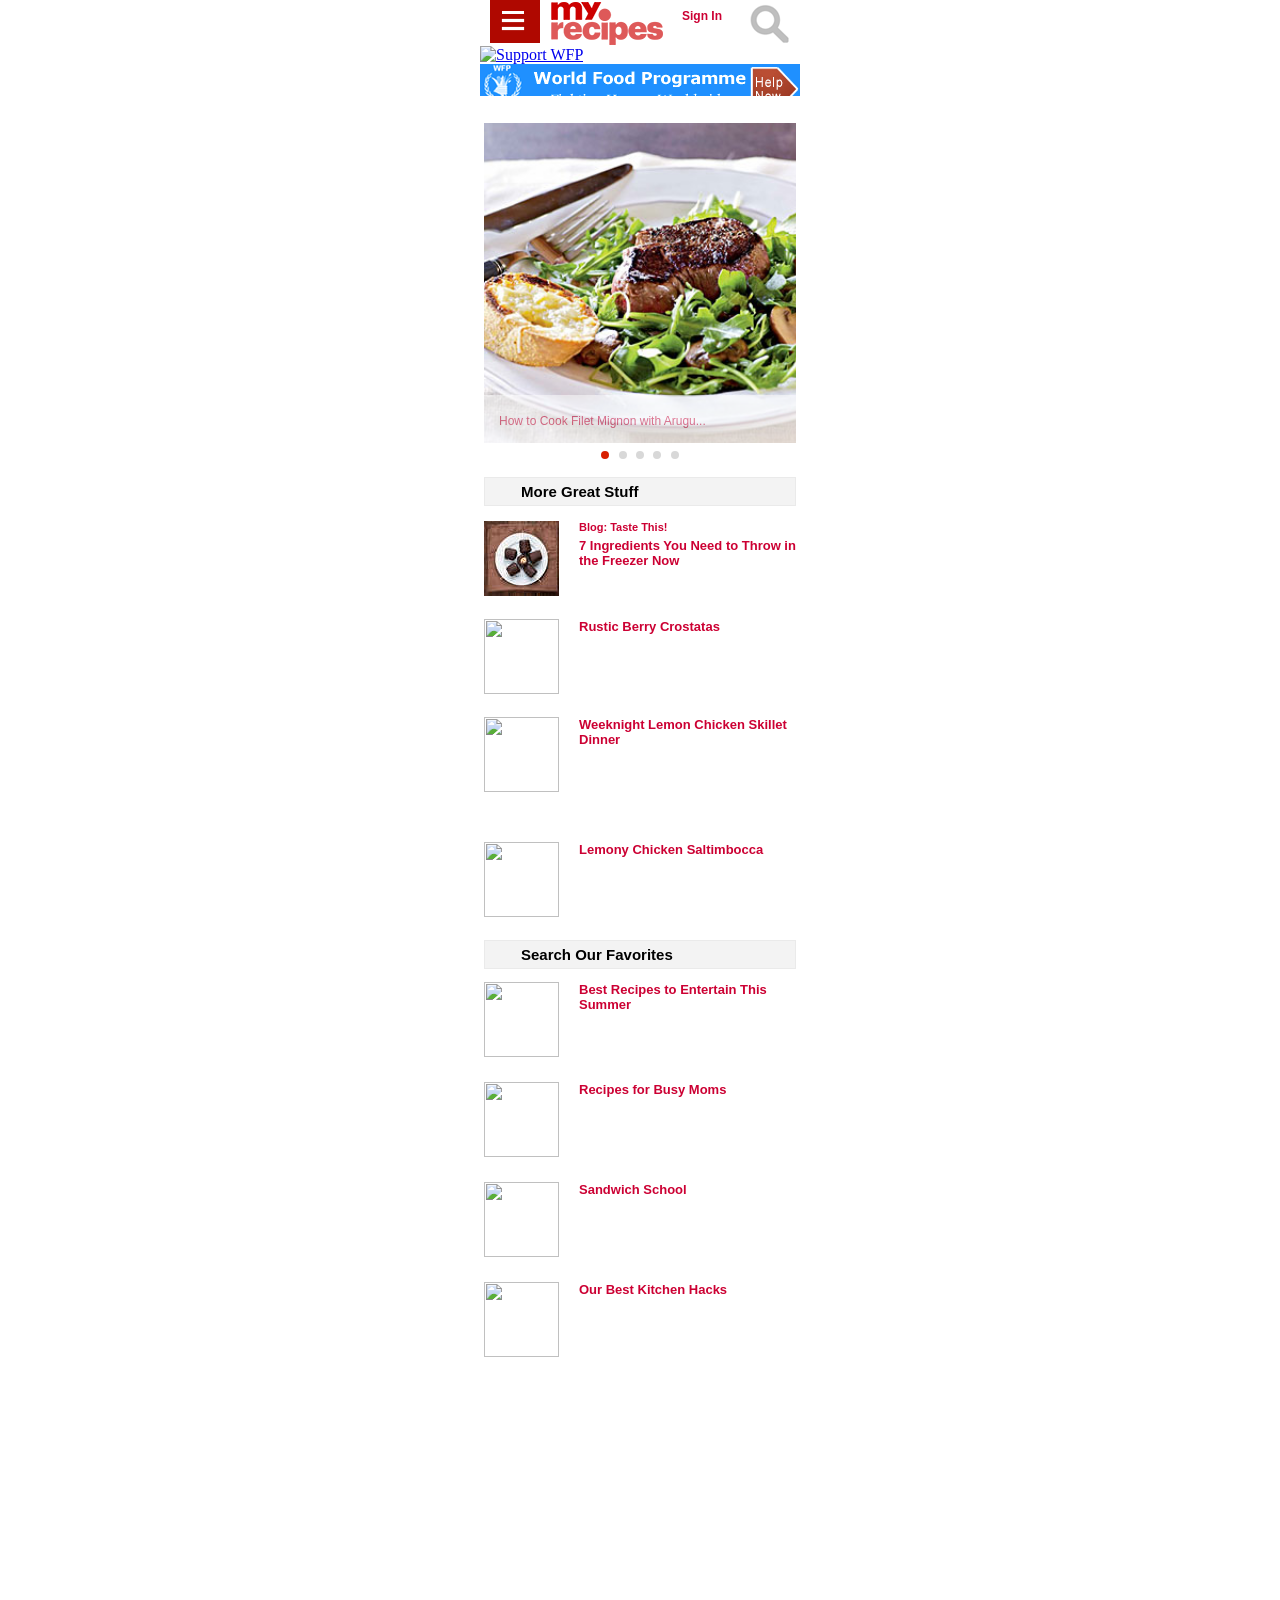
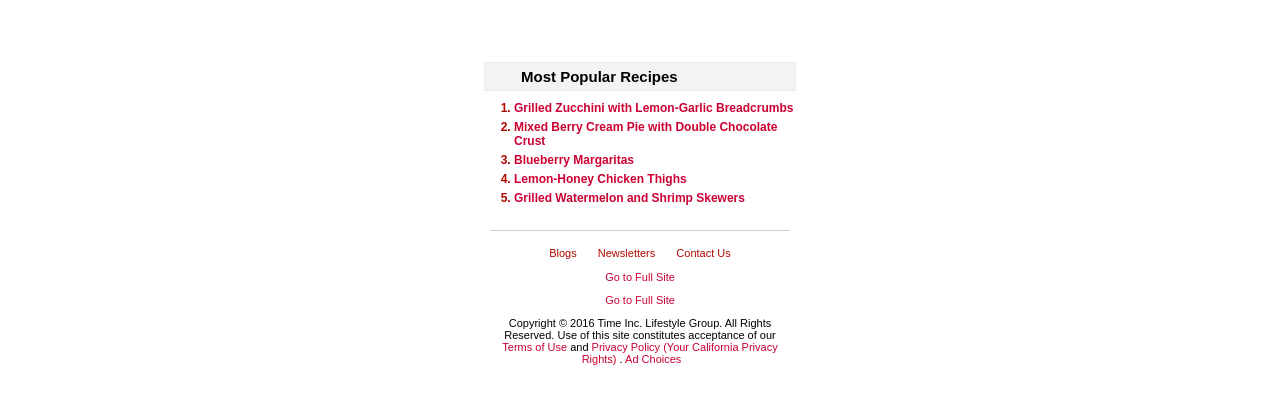
==== commit cb69a4c2: "Update index.html" ====
--- a/index.html
+++ b/index.html
@@ -442,9 +442,7 @@
 <div class="page-wrapper container-wrapper  clearfix">
   <div class="page container">
             <div class="column-main" role="main">
-                <div class="messages error">
-<em class="placeholder">Warning</em>: array_key_exists() expects exactly 2 parameters, 1 given in <em class="placeholder">_ti_schema_org_get_site_name_setting()</em> (line <em class="placeholder">190</em> of <em class="placeholder">/mnt/hgfs/sharmate/dcms/myrecipes/site/sites/all/modules/custom/ti_schema_org/ti_schema_org.module</em>).</div>
-      
+               
             <div class="breadcrumb-wrapper container-wrapper">
         <div class="breadcrumb container">
           <div class="breadcrumb"><a href="http://www.myrecipes.local/m/quick-and-easy">Quick &amp; Easy</a> <a href="http://www.myrecipes.local/m/quick-and-easy/dinner-tonight">Dinner Tonight</a></div>        </div>
--- a/demo_files/style.css
+++ b/demo_files/style.css
@@ -4036,28 +4036,21 @@
 
 .zoomad
 {
-  box-shadow: 0px 0px 150px #000000  ;
-  z-index: 2;
-  -webkit-transition: all 200ms ease-in;
-  -webkit-transform: scale(1.5);
-  -ms-transition: all 200ms ease-in;
-  -ms-transform: scale(1.5);   
-  -moz-transition: all 200ms ease-in;
-  -moz-transform: scale(1.5);
-  transition: all 200ms ease-in;
-  transform: scale(1.5);
-}
-
+    width:280px;
+    height:240px;
+    background-position:center;
+    transition: all 2s ease;
+    -moz-transition: all 2s ease;
+    -ms-transition: all 2s ease;
+    -webkit-transition: all 2s ease;
+    -o-transition: all 2s ease;
+}
 .zoomoutad
 {
-  box-shadow: 0;
-  z-index: 0;
-  -webkit-transition: all 200ms ease-in;
-  -webkit-transform: scale(1);
-  -ms-transition: all 200ms ease-in;
-  -ms-transform: scale(1);   
-  -moz-transition: all 200ms ease-in;
-  -moz-transform: scale(1);
-  transition: all 200ms ease-in;
-  transform: scale(1);
-}
+   transform: scale(2);
+  -moz-transform: scale(2);
+  -webkit-transform: scale(2);
+  -o-transform: scale(2);
+  -ms-transform: scale(2);
+}
+
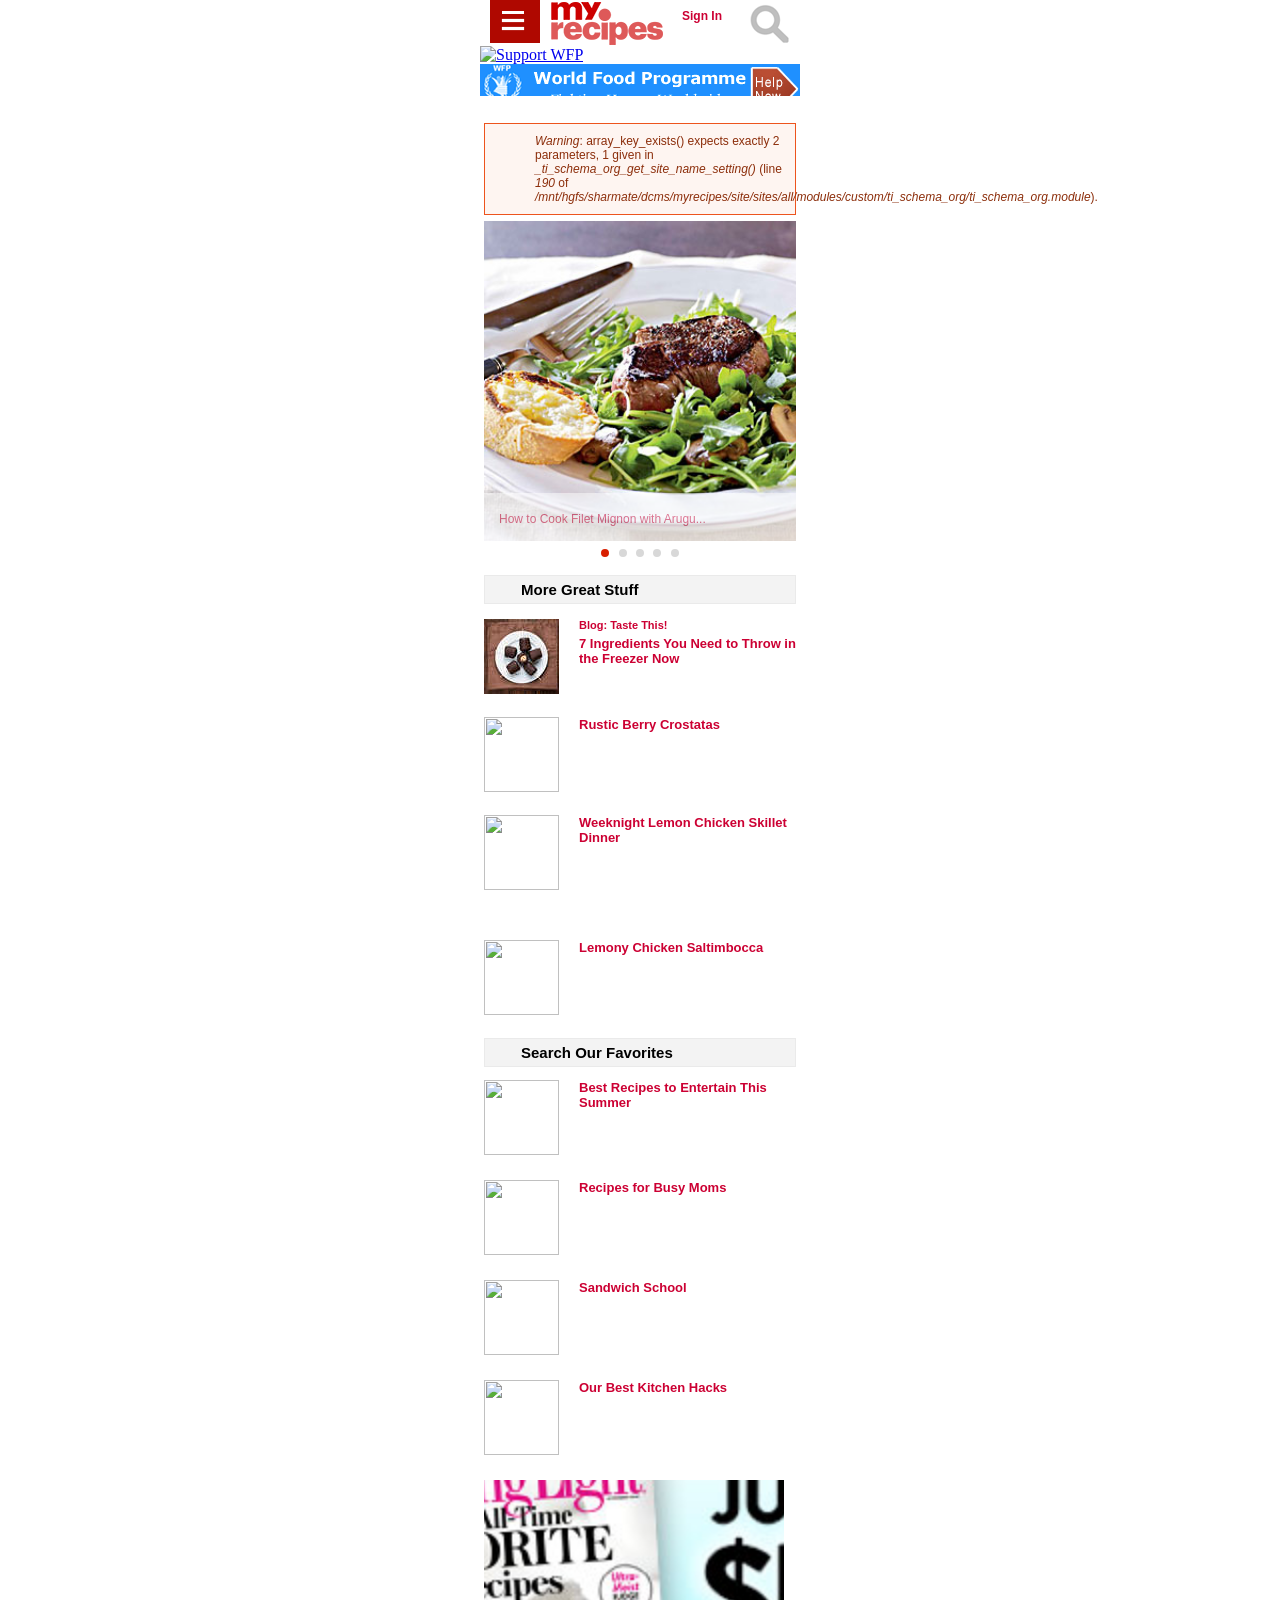
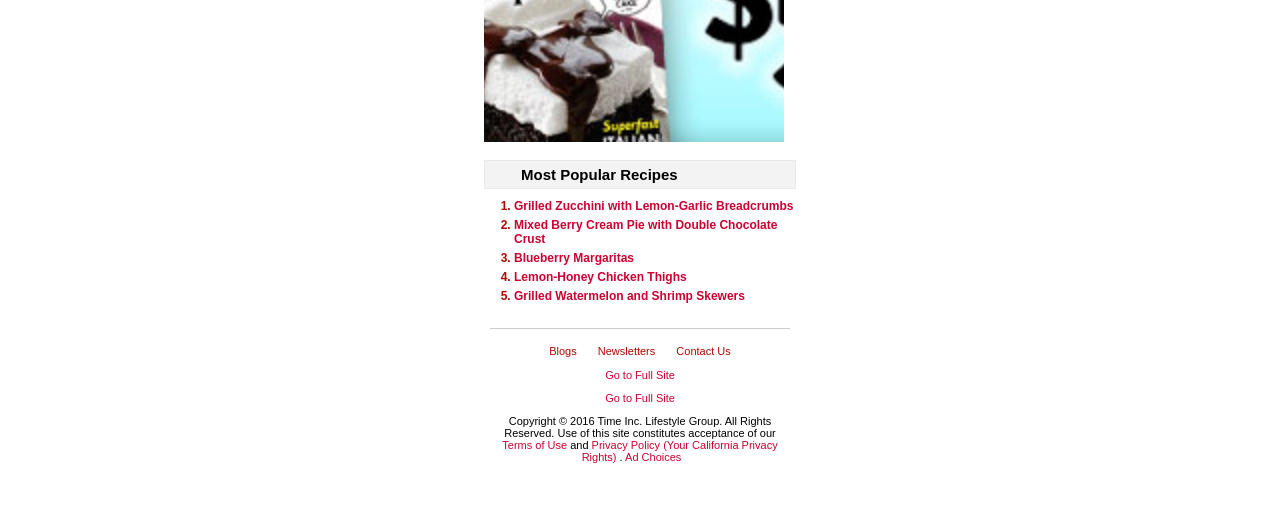
==== commit ceb2230f: "AdImage" ====
--- a/index.html
+++ b/index.html
@@ -442,7 +442,9 @@
 <div class="page-wrapper container-wrapper  clearfix">
   <div class="page container">
             <div class="column-main" role="main">
-               
+                <div class="messages error">
+<em class="placeholder">Warning</em>: array_key_exists() expects exactly 2 parameters, 1 given in <em class="placeholder">_ti_schema_org_get_site_name_setting()</em> (line <em class="placeholder">190</em> of <em class="placeholder">/mnt/hgfs/sharmate/dcms/myrecipes/site/sites/all/modules/custom/ti_schema_org/ti_schema_org.module</em>).</div>
+      
             <div class="breadcrumb-wrapper container-wrapper">
         <div class="breadcrumb container">
           <div class="breadcrumb"><a href="http://www.myrecipes.local/m/quick-and-easy">Quick &amp; Easy</a> <a href="http://www.myrecipes.local/m/quick-and-easy/dinner-tonight">Dinner Tonight</a></div>        </div>
@@ -1726,7 +1728,7 @@
   <div class="block-inner">
               
     <div id="ad320x320" class="zoomoutad">
-    <div id="mre_4"><div id="google_ads_iframe" style="border: 0pt none;" ws-zone="312065.05"><iframe id="google_ads_iframe" title="3rd party ad content" name="google_ads_iframe" width="300" height="250" scrolling="no" marginwidth="0" marginheight="0" frameborder="0" src="javascript:&quot;&lt;html&gt;&lt;body style=&#39;background:transparent&#39;&gt;&lt;img src=http://lorempixel.com/300/200&gt;&lt;/body&gt;&lt;/html&gt;&quot;" style="border: 0px; vertical-align: bottom;" src="http://lorempixel.com/300/200"></iframe><iframe style="border-width: 0px; display: none; margin: 0px auto;" src="http://lorempixel.com/300/200" loaded="1"></iframe></div><iframe id="google_ads_iframe" title="" name="google_ads_iframe" width="0" height="0" scrolling="no" marginwidth="0" marginheight="0" frameborder="0" src="javascript:&quot;&lt;html&gt;&lt;body style=&#39;background:transparent&#39;&gt;&lt;/body&gt;&lt;/html&gt;&quot;" style="border: 0px; vertical-align: bottom; visibility: hidden; display: none;" src="http://lorempixel.com/300/200"></iframe></div></div>  </div>
+    <div id="mre_4"><div id="google_ads_iframe" style="border: 0pt none;" ws-zone="312065.05"><iframe id="google_ads_iframe" title="3rd party ad content" name="google_ads_iframe" width="300" height="250" scrolling="no" marginwidth="0" marginheight="0" frameborder="0" src="javascript:&quot;&lt;html&gt;&lt;body style=&#39;background:transparent&#39;&gt;&lt;img src=./demo_files/ad.jpeg&gt;&lt;/body&gt;&lt;/html&gt;&quot;" style="border: 0px; vertical-align: bottom;" src="http://lorempixel.com/300/200"></iframe><iframe style="border-width: 0px; display: none; margin: 0px auto;" src="http://lorempixel.com/300/200" loaded="1"></iframe></div><iframe id="google_ads_iframe" title="" name="google_ads_iframe" width="0" height="0" scrolling="no" marginwidth="0" marginheight="0" frameborder="0" src="javascript:&quot;&lt;html&gt;&lt;body style=&#39;background:transparent&#39;&gt;&lt;/body&gt;&lt;/html&gt;&quot;" style="border: 0px; vertical-align: bottom; visibility: hidden; display: none;" src="http://lorempixel.com/300/200"></iframe></div></div>  </div>
 </aside>
 
 <!-- END OUTPUT from 'sites/all/themes/myrecipes_mobile/templates/block.tpl.php' -->
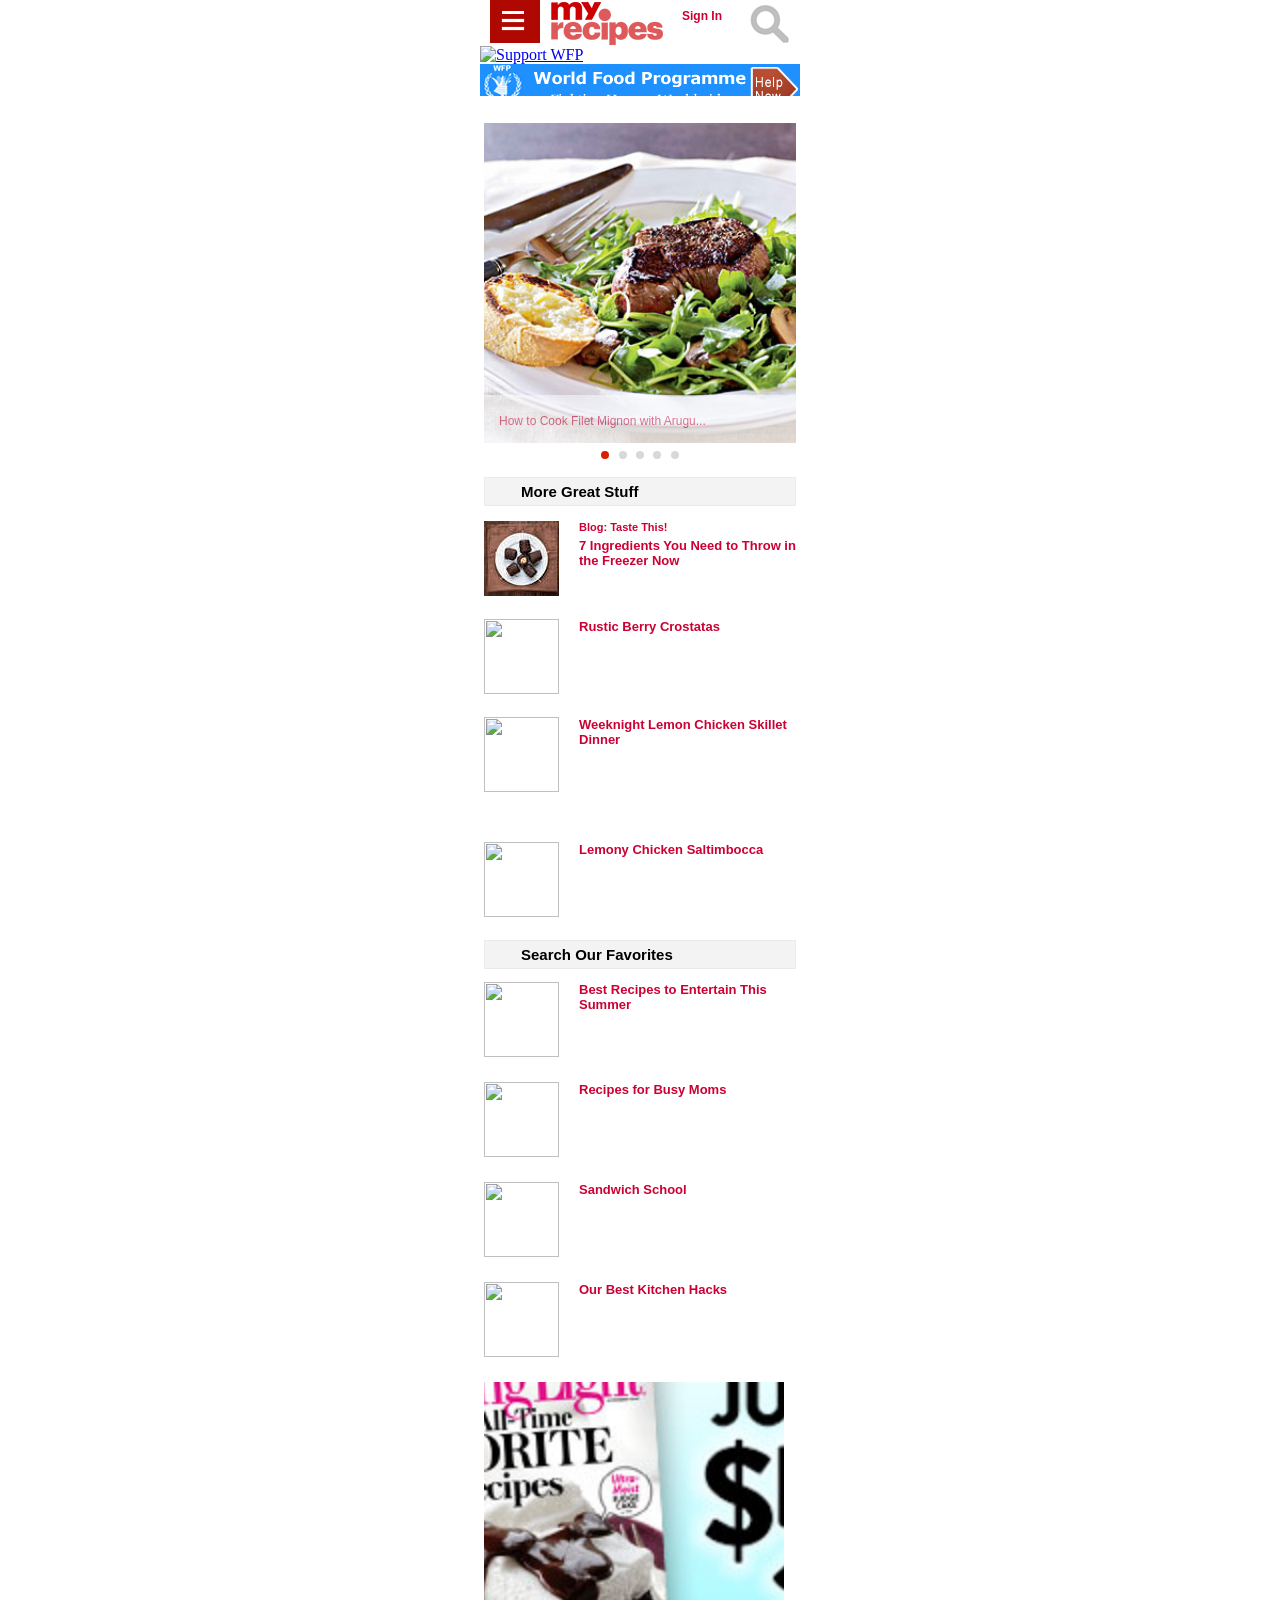
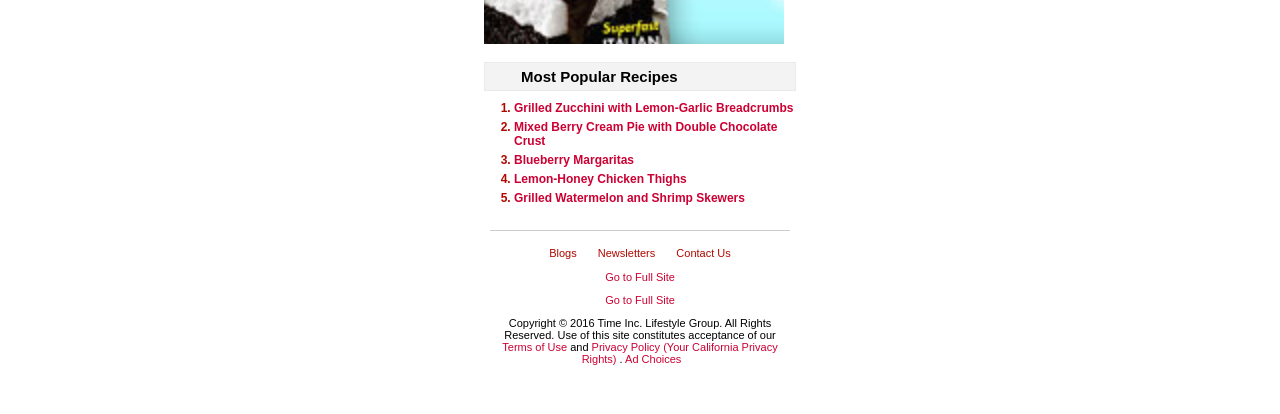
==== commit 44e475e9: "Merge branch 'gh-pages' of github.com:Tejaswini-kb/Demo into gh-pages" ====
--- a/index.html
+++ b/index.html
@@ -442,9 +442,7 @@
 <div class="page-wrapper container-wrapper  clearfix">
   <div class="page container">
             <div class="column-main" role="main">
-                <div class="messages error">
-<em class="placeholder">Warning</em>: array_key_exists() expects exactly 2 parameters, 1 given in <em class="placeholder">_ti_schema_org_get_site_name_setting()</em> (line <em class="placeholder">190</em> of <em class="placeholder">/mnt/hgfs/sharmate/dcms/myrecipes/site/sites/all/modules/custom/ti_schema_org/ti_schema_org.module</em>).</div>
-      
+               
             <div class="breadcrumb-wrapper container-wrapper">
         <div class="breadcrumb container">
           <div class="breadcrumb"><a href="http://www.myrecipes.local/m/quick-and-easy">Quick &amp; Easy</a> <a href="http://www.myrecipes.local/m/quick-and-easy/dinner-tonight">Dinner Tonight</a></div>        </div>
